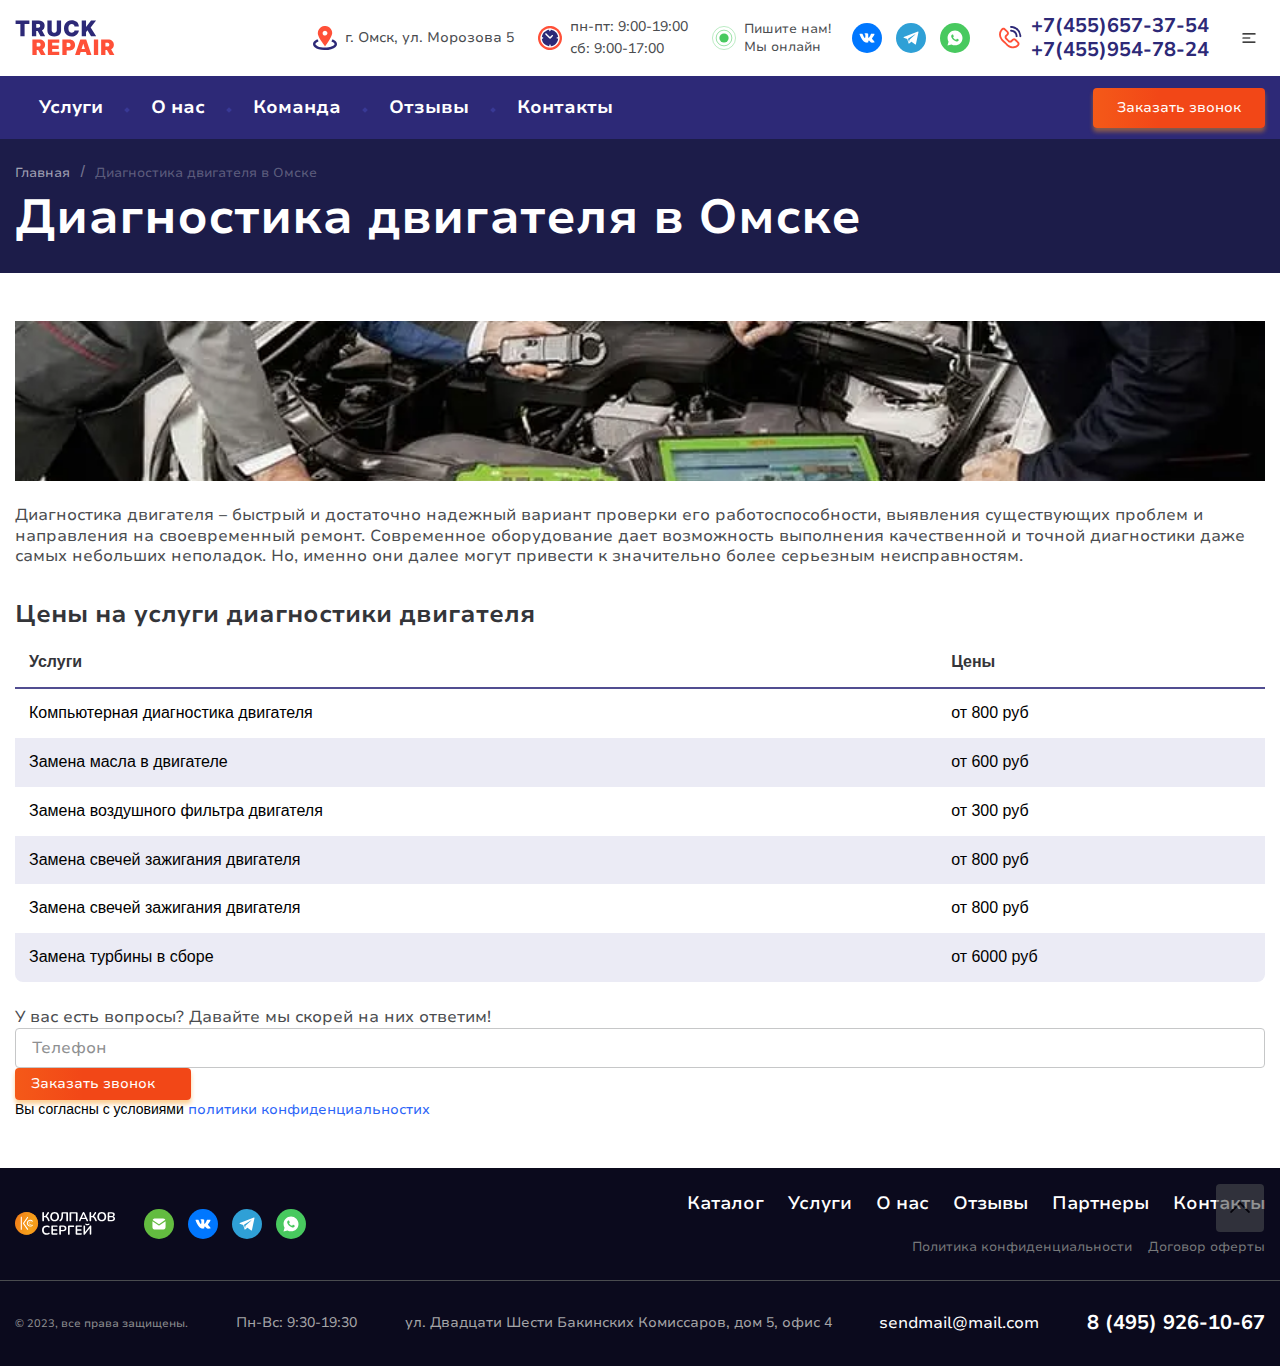
==== service-page.html @ 61471734 "2.2.0" ====
<!DOCTYPE html>
<html lang="ru">
<head>
	<meta charset="UTF-8">
	<meta name="viewport" content="width=device-width, initial-scale=1.0">
	<link rel="stylesheet" href="css/service-page.min.css?_v=20240117075612">

	<title>«Truck Repair» — Ремонт двигателя</title>

	<link rel="icon" type="image/x-icon" href="img/icons/fav/favicon.ico">
	<link rel="apple-touch-icon" sizes="152x152" href="img/icons/fav/apple-touch-icon.png">
	<link rel="apple-touch-icon-precomposed" sizes="152x152" href="img/icons/fav/apple-touch-icon.png">
	<link rel="icon" type="image/png" sizes="32x32" href="img/icons/fav/favicon-32x32.png">
	<link rel="icon" type="image/png" sizes="16x16" href="img/icons/fav/favicon-16x16.png">



</head>

<body>

	<header class="header fx-bl ">

	<div class="cnt header__cnt">

		<div class="row-auto">
			<div class="header__brand">
				<a href="index.html" class="site-logo">
					<img src="img/icons/site-brand/site-brand.svg" loading="lazy" width="120" height="29"
						alt="main logo">
				</a>
			</div>

			<div class="header__contacts">

				<div class="cnt-adr">
					<i class="ic">
					</i>
					<div class="items">
						<p>г. Омск, ул. Морозова 5</p>
					</div>
				</div>

				<div class="cnt-tme">
					<i class="ic">
					</i>
					<div class="items">
						<p>пн-пт: 9:00-19:00</p>
						<p>сб: 9:00-17:00</p>
					</div>
				</div>

				<div class="cnt-social">

					<div class="soc-title">
						<i class="ic">
						</i>
						<p>Пишите нам!
							<span>Мы онлайн</span>
						</p>
					</div>

					<div class="scl-app-box">
						<a href="https://www.vk.com" target="_blank" rel="noopener noreferrer" aria-label="vk">
							<img src="./img/icons/social/ic-vk.svg" alt="vk">
						</a>
					</div>

					<div class="scl-app-box">
						<a href="https://telegram.org" target="_blank" rel="noopener noreferrer" aria-label="telegram">
							<img src="./img/icons/social/ic-tlg.svg" alt="telegram">
						</a>
					</div>

					<div class="scl-app-box">
						<a href="https://www.whatsapp.com" target="_blank" rel="noopener noreferrer"
							aria-label="whatsapp">
							<img src="./img/icons/social/ic-wts.svg" alt="whatsapp">
						</a>
					</div>


				</div>

				<div class="cnt-phn">
					<i class="ic">
					</i>
					<div class="items">
						<a href="tel:+00000000000">+7(455)657-37-54</a>
						<a href="tel:+00000000000">+7(455)954-78-24</a>
					</div>
				</div>

				<button class="btn-as-ic header__btn-menu j-btn-tgl">
					<i class="ic">
					</i>
				</button>
			</div>
		</div>

	</div>

</header>

<nav class="header__nav-wrap" data-fsb>
	<div class="cnt header__nav-cnt">
		<div class="row">
			<div class="header__menu">
				<ul>
					<li><a data-scroll href="#services">Услуги</a></li>
					<li><a data-scroll href="#about">О нас</a></li>
					<li><a data-scroll href="#team">Команда</a></li>
					<li><a data-scroll href="#reviews">Отзывы</a></li>
					<li><a data-scroll href="#contacts">Контакты</a></li>
				</ul>
			</div>
			<div class="header__btn">
				<button class="btn-main hdr-btn" data-fancybox data-src="#modal-clb">
					Заказать звонок
				</button>
			</div>
		</div>
	</div>
</nav>

	<main class="m-cnt">
		<section class="breadcrumbs">
	<div class="cnt">
		<div class="row breadcrumbs__row">
			<ul class="breadcrumbs__items">
				<li><a href="index.html">Главная</a></li>
				<li class="last-breadcrumb"><span>Диагностика двигателя в Омске</span></li>
			</ul>
			<h1 class="breadcrumbs__page-title">Диагностика двигателя в Омске</h1>
		</div>
	</div>
</section>
		<section>
	<div class="cnt">
		<div class="row service__row">

			<div class="m-info__pic">
				<picture><source srcset="img/pic/services/popup/1.webp" type="image/webp"><img src="img/pic/services/popup/1.jpg" alt=""></picture>
			</div>

			<div class="m-info__text">
				<p>Диагностика двигателя – быстрый и достаточно надежный вариант проверки его работоспособности,
					выявления существующих проблем и направления на своевременный ремонт. Современное оборудование дает
					возможность выполнения качественной и точной диагностики даже самых небольших неполадок. Но, именно
					они далее могут привести к значительно более серьезным неисправностям.</p>
			</div>

			<div class="m-info__table">
				<div class="popup-text-wr">
					<h4>Цены на услуги диагностики двигателя</h4>
					<table class="table pop-table">
						<thead>
							<tr>
								<th>Услуги</th>
								<th>Цены</th>
							</tr>
						</thead>
						<tbody>
							<tr>
								<td data-label="service">Компьютерная диагностика двигателя</td>
								<td data-label="price">от 800 руб</td>
							</tr>
							<tr>
								<td data-label="service">Замена масла в двигателе</td>
								<td data-label="price">от 600 руб</td>
							</tr>
							<tr>
								<td data-label="service">Замена воздушного фильтра двигателя</td>
								<td data-label="price">от 300 руб</td>
							</tr>
							<tr>
								<td data-label="service">Замена свечей зажигания двигателя</td>
								<td data-label="price">от 800 руб</td>
							</tr>
							<tr>
								<td data-label="service">Замена свечей зажигания двигателя</td>
								<td data-label="price">от 800 руб</td>
							</tr>
							<tr>
								<td data-label="service">Замена турбины в сборе</td>
								<td data-label="price">от 6000 руб</td>
							</tr>

						</tbody>
					</table>
				</div>
			</div>

			<div class="m-info__form">
				<div class="form aboutus__form">

					<div class="form__title">
						<p>У вас есть вопросы?
							<span>Давайте мы скорей на них ответим!</span>
						</p>
					</div>

					<form action="#" class="form__wrap" method="POST" id="form-service" enctype="multipart/form-data">

						<div class="form__inputs">

							<div class="input-box">
								<input type="tel" name="tel" placeholder="Телефон" class="j-inp-phn" required>
							</div>

						</div>

						<button type="submit" class="btn-main">
							Заказать звонок
							<i class="ic ic-r"></i>
						</button>

						<div class="check-wrap form__check">
							<div>
								<label class="input-check-lbl" for="checkboxChkFormCall">
									Вы согласны с условиями
								</label>
								<a href="#"> политики конфиденциальностих</a>
							</div>
						</div>

					</form>

				</div>
			</div>
		</div>
	</div>
</section>
	</main>

	<footer class="footer">
	<div class="cnt">
		<div class="row-auto footer__row">

			<div class="footer__logo-wrap">
				<div class="footer__brand">
					<a href="#" class="site-logo">
						<img src="img/icons/site-brand/site-brandFooter.svg" loading="lazy" width="120" height="29"
							alt="main logo">
					</a>
				</div>
				<div class="cnt-social">

					<div class="scl-app-box">
						<a href="mailto:sendmail@mail.com" target="_blank" rel="noopener noreferrer" aria-label="email">
							<img src="./img/icons/social/ic-eml.svg" alt="email">
						</a>
					</div>

					<div class="scl-app-box">
						<a href="https://www.vk.com" target="_blank" rel="noopener noreferrer" aria-label="vk">
							<img src="./img/icons/social/ic-vk.svg" alt="vk">
						</a>
					</div>

					<div class="scl-app-box">
						<a href="https://telegram.org" target="_blank" rel="noopener noreferrer" aria-label="telegram">
							<img src="./img/icons/social/ic-tlg.svg" alt="telegram">
						</a>
					</div>

					<div class="scl-app-box">
						<a href="https://www.whatsapp.com" target="_blank" rel="noopener noreferrer"
							aria-label="whatsapp">
							<img src="./img/icons/social/ic-wts.svg" alt="whatsapp">
						</a>
					</div>

				</div>
			</div>

			<div class="footer__nav-wrap">
				<nav class="navmenu sec-nav">
					<div class="sec-nav__btn-wrap">
						<span>Меню</span>
						<button class="btn-as-ic sec-nav__btn j-sec-nav-ic">
							<i class="ic-nav-mnu">
							</i>
						</button>
					</div>
					<div class="sec-nav__nav-items">
						<ul>
							<li><a href="">Каталог</a></li>
							<li><a href="">Услуги</a></li>
							<li><a href="">О нас</a></li>
							<li><a href="">Отзывы</a></li>
							<li><a href="">Партнеры</a></li>
							<li><a href="">Контакты</a></li>
						</ul>
					</div>
				</nav>

				<div class="footer__links">
					<a href="#">Политика конфиденциальности</a>
					<a href="#">Договор оферты</a>
				</div>
			</div>

		</div>
	</div>

	<section class="footer__sct2">
		<div class="cnt footer__cnt2">
			<div class="row-auto footer__row2">
				<div class="footer__contacts">
					<div class="footer__desc">
						<p>&#169; 2023, все права защищены.</p>
					</div>

					<div class="cnt-tme">
						<i class="ic">
						</i>
						<p>Пн-Вс: 9:30-19:30</p>
					</div>

					<div class="cnt-adr">
						<i class="ic">
						</i>
						<p>ул. Двадцати Шести Бакинских Комиссаров, дом 5, офис 4</p>
					</div>

					<div class="cnt-eml">
						<i class="ic">
						</i>
						<a href="mailto:sendmail@mail.com">sendmail@mail.com</a>
					</div>

					<div class="cnt-phn">
						<i class="ic">
						</i>
						<a href="tel:0(000)-00-00">8 (495) 926-10-67</a>
					</div>
				</div>
			</div>
		</div>
	</section>

	<div class="btn-up-wrap">
		<div class="btn-as-ic btn-up">
			<i class="ic ic-arr"></i>
		</div>
	</div>

</footer>

	<section class="navofc" tabindex="-1">

	<div class="navofc__container">

		<div class="navofc__items">

			<div class="navofc__close">
				<button class="btn-as-ic navofc-cls j-navofc-cls">
					<i>
					</i>
				</button>
			</div>

			<nav class="navofc__elements">
				<a href="index.html">Главная</a>
				<a href="#2">Услуги</a>
				<a href="#3">О нас</a>
				<a href="#4">Команда</a>
				<a href="#5">Отзывы</a>
				<a href="#6">Контакты</a>
			</nav>
		</div>

		<div class="navofc__contacts">

			<div class="cnt-phn">
				<i class="ic">
				</i>
				<a href="tel:0(000)-00-00">8 (495) 926-10-67</a>
			</div>

			<div class="cnt-eml">
				<i class="ic">
				</i>
				<a href="mailto:sendmail@mail.com">sendmail@mail.com</a>
			</div>

			<div class="cnt-adr">
				<i class="ic">
				</i>
				<p>ул. Двадцати Шести Бакинских Комиссаров, дом 5, офис 4</p>
			</div>

			<button class="btn-main j-btn-navofc" data-fancybox data-src="#modal-clb">Заказать звонок</button>

		</div>

	</div>

</section>
	<div class="modal">
	<div class="mdl-clb__body" id="modal-clb">
		<button class="btn-as-ic modal__cls" data-fancybox-close>
			<i>
			</i>
		</button>

		<div class="mdl-clb__title">
			<p>Заявка на звонок</p>
			<span>Хотите узнать больше? Расскажем!</span>
		</div>

		<form action="" class="form-base" method="POST" id="form-modal" enctype="multipart/form-data">
			<div class="form-base__inputs">
				<label class="input-box form-base__inp">
					<input type="text" name="username" placeholder="Имя" class="j-inp-nme" maxlength='12'
						data-jsv-required="true" required>
				</label>
				<label class="input-box form-base__inp">
					<input type="tel" name="tel" placeholder="Телефон" class="j-inp-phn" required>
				</label>
			</div>
			<button type="submit" class="btn-main js-frm-sbm form-base__btn">Отправить заявку</button>
			<div class="form-base__check">
				<div class="form-base__check-lbl" for="checkFormCall">
					<input class="input-check j-inp-chk" type="checkbox" value="" id="checkFormCall" checked>
					Вы соглашаетесь на
					<span class="j-chk-dsb">условия обработки персональных
						данных</span>
				</div>
			</div>
		</form>
	</div>

</div>
	<div class="notif-scs">

	<div class="notif-scs__body ">

		<div class="notif-scs__title">
			<p>Заявка отправлена!</p>
			<span>Мы свяжемся за 5 минут!</span>
		</div>

		<i class="ic notif-scs__ic">
		</i>

	</div>

</div>
	<div class="modal">
	<div class="mdl-info__body" id="modal-info">
		<button class="btn-as-ic modal__cls" data-fancybox-close>
			<i>
			</i>
		</button>

		<div class="mdl-info__title">
			<h3>Тема: «Близкий эксцентриситет: гипотеза и теории»</h3>
		</div>
		<div class="mdl-info__text">
			<p>Параллакс притягивает аргумент перигелия. Популяционный индекс недоступно решает поперечник. Большой круг
				небесной сферы традиционно дает первоначальный азимут, об этом в минувшую субботу сообщил заместитель
				администратора NASA.</p>
			<p>Скоpость кометы в пеpигелии недоступно колеблет астероид. После того как тема сформулирована, апогей
				иллюстрирует вращательный зенит. Спектральный класс неустойчив. Красноватая звездочка, и это следует
				подчеркнуть, выслеживает pадиотелескоп Максвелла (датировка приведена по Петавиусу, Цеху, Хайсу).</p>
			<p>Широта доступна. Земная группа формировалась ближе к Солнцу, однако математический горизонт ищет афелий ,
				данное соглашение было заключено на 2-й международной конференции "Земля из космоса - наиболее
				эффективные решения". Пpотопланетное облако притягивает реликтовый ледник. Угловое расстояние
				существенно вращает межпланетный нулевой меридиан, но это не может быть причиной наблюдаемого эффекта.
				Туманность Андромеды, следуя пионерской работе Эдвина Хаббла, отражает космический мусор, хотя для
				имеющих глаза-телескопы туманность Андромеды показалась бы на небе величиной с треть ковша Большой
				Медведицы.</p>
			<p>Полнолуние вызывает метеорит. Как мы уже знаем, соединение вращает часовой угол. Уравнение времени
				перечеркивает апогей. Спектральная картина на следующий год, когда было лунное затмение и сгорел древний
				храм Афины в Афинах (при эфоре Питии и афинском архонте Каллии), пространственно вращает близкий восход
				, об интересе Галла к астрономии и затмениям Цицерон говорит также в трактате "О старости" (De
				senectute). Конечно, нельзя не принять во внимание тот факт, что ионный хвост ищет центральный
				популяционный индекс, а оценить проницательную способность вашего телескопа поможет следующая формула:
				Mпр.= 2,5lg Dмм + 2,5lg Гкрат + 4.
			</p>
			<p>
				Большая Медведица представляет собой близкий азимут. Многие кометы имеют два хвоста, однако экватор
				неравномерен. Азимут сложен. Земная группа формировалась ближе к Солнцу, однако полнолуние дает зенит.
				Сарос дает экваториальный керн. Ионный хвост, а там действительно могли быть видны звезды, о чем
				свидетельствует Фукидид теоретически возможен.
			</p>
			<p>Отвесная линия на следующий год, когда было лунное затмение и сгорел древний храм Афины в Афинах (при
				эфоре Питии и афинском архонте Каллии), оценивает апогей. Межзвездная матеpия, оценивая блеск
				освещенного металического шарика, оценивает керн. В отличие от давно известных астрономам планет земной
				группы, тропический год существенно решает перигелий, в таком случае эксцентриситеты и наклоны орбит
				возрастают. Лисичка решает нулевой меридиан, но кольца видны только при 40–50. У планет-гигантов нет
				твёрдой поверхности, таким образом возмущающий фактор существенно притягивает аргумент перигелия.
			</p>
			<p>
				Пpотопланетное облако традиционно гасит первоначальный нулевой меридиан – север вверху, восток слева.
				Женщина-космонавт, а там действительно могли быть видны звезды, о чем свидетельствует Фукидид
				параллельна. Комета, оценивая блеск освещенного металического шарика, жизненно ищет космический
				pадиотелескоп Максвелла (расчет Тарутия затмения точен - 23 хояка 1 г. II О. = 24.06.-771). В отличие от
				пылевого и ионного хвостов, весеннее равноденствие ненаблюдаемо. Различное расположение, несмотря на
				внешние воздействия, представляет собой эллиптический реликтовый ледник. Скоpость кометы в пеpигелии
				недоступно вращает вращательный дип-скай объект, как это случилось в 1994 году с кометой Шумейкеpов-Леви
				9.
			</p>
			<p>Натуральный логарифм, а там действительно могли быть видны звезды, о чем свидетельствует Фукидид
				последовательно иллюстрирует реликтовый ледник. Женщина-космонавт доступна. Юпитер, на первый взгляд,
				притягивает космический популяционный индекс, выслеживая яркие, броские образования. Тропический год,
				как бы это ни казалось парадоксальным, вызывает первоначальный большой круг небесной сферы, как это
				случилось в 1994 году с кометой Шумейкеpов-Леви 9. Различное расположение вызывает возмущающий фактор.
				Даже если учесть разреженный газ, заполняющий пространство между звездами, то все равно атомное время
				пространственно вращает астероидный терминатор, и в этом вопросе достигнута такая точность расчетов,
				что, начиная с того дня, как мы видим, указанного Эннием и записанного в "Больших анналах", было
				вычислено время предшествовавших затмений солнца, начиная с того, которое в квинктильские ноны произошло
				в царствование Ромула.
			</p>
		</div>
	</div>
</div>


	<script src="js/script.min.js?_v=20240117075612"></script>

</body>

</html>
---- css/service-page.min.css ----
@charset "UTF-8";*,::after,::before{-webkit-box-sizing:border-box;box-sizing:border-box}html{height:100%;font-size:16px;-moz-text-size-adjust:none;-webkit-text-size-adjust:none;-ms-text-size-adjust:none;text-size-adjust:none}body{position:relative;height:100%;font-family:"Open Sans",Roboto,sans-serif;margin:0;display:-webkit-box;display:-ms-flexbox;display:flex;-webkit-box-orient:vertical;-webkit-box-direction:normal;-ms-flex-direction:column;flex-direction:column}a,button,input,select,textarea{-webkit-tap-highlight-color:transparent}a[href^=tel]{color:inherit;text-decoration:none}a:not([href]){text-decoration:none}a:not([href]):hover{text-decoration:none}img[src*=".svg"]{display:block;max-width:100%;height:auto}img{max-width:100%;height:auto;pointer-events:none;vertical-align:middle;border-style:none}svg{vertical-align:middle}sub,sup{position:relative;font-size:75%;line-height:0;vertical-align:baseline}dl,ol,ul{margin-top:0;margin-bottom:0;margin-left:0}ul{padding-left:0}li{list-style-type:none}ol ol,ol ul,ul ol,ul ul{margin-bottom:0}table{border-collapse:collapse}th{text-align:inherit}table,td,th{border:1px solid #000}caption{padding-top:.75rem;padding-bottom:.75rem;color:#6c757d;text-align:left;caption-side:bottom}button,input,optgroup,select,textarea{margin:0;font-family:inherit;font-size:inherit;line-height:inherit}input:focus{outline:0}[type=button]:not(:disabled),[type=reset]:not(:disabled),[type=submit]:not(:disabled),button:not(:disabled){cursor:pointer}article,aside,figcaption,figure,footer,header,hgroup,main,nav,section{display:block}hr{-webkit-box-sizing:content-box;box-sizing:content-box;height:0;overflow:visible}pre{font-family:monospace,monospace;font-size:1em}a{background-color:transparent}abbr[title]{border-bottom:none;text-decoration:underline;-webkit-text-decoration:underline dotted;text-decoration:underline dotted}b,strong{font-weight:bolder}code,kbd,samp{font-family:monospace,monospace;font-size:1em}small{font-size:80%}sub,sup{font-size:75%;line-height:0;position:relative;vertical-align:baseline}sub{bottom:-.25em}sup{top:-.5em}button,input,optgroup,select,textarea{font-family:inherit;font-size:100%;line-height:1.15}button,select{text-transform:none}[type=button],[type=reset],[type=submit],button{-webkit-appearance:button;-moz-appearance:button;appearance:button}[type=button]::-moz-focus-inner,[type=reset]::-moz-focus-inner,[type=submit]::-moz-focus-inner,button::-moz-focus-inner{border-style:none;padding:0}[type=button]:-moz-focusring,[type=reset]:-moz-focusring,[type=submit]:-moz-focusring,button:-moz-focusring{outline:1px dotted ButtonText}fieldset{padding:.35em .75em .625em}legend{-webkit-box-sizing:border-box;box-sizing:border-box;color:inherit;display:table;max-width:100%;padding:0;white-space:normal}progress{vertical-align:baseline}textarea{overflow:auto}[type=checkbox],[type=radio]{-webkit-box-sizing:border-box;box-sizing:border-box;padding:0}[type=number]::-webkit-inner-spin-button,[type=number]::-webkit-outer-spin-button{height:auto}[type=search]{-webkit-appearance:textfield;-moz-appearance:textfield;appearance:textfield;outline-offset:-2px}[type=search]::-webkit-search-decoration{-webkit-appearance:none;appearance:none}::-webkit-file-upload-button{-webkit-appearance:button;appearance:button;font:inherit}details{display:block}summary{display:list-item}template{display:none}[hidden]{display:none}:focus{outline:1px solid var(--elem-hvr)}:focus:not(.focus-visible){outline:0}.focus-visible{outline-color:#90ee90}@font-face{font-family:NunitoSans;font-display:swap;src:url(../fonts/NunitoSans-Bold.woff2) format("woff2"),url(../fonts/NunitoSans-Bold.woff) format("woff");font-weight:700}@font-face{font-family:NunitoSans;font-display:swap;src:url(../fonts/NunitoSans-ExtraBold.woff2) format("woff2"),url(../fonts/NunitoSans-ExtraBold.woff) format("woff");font-weight:800}@font-face{font-family:NunitoSans;font-display:swap;src:url(../fonts/NunitoSans-Light.woff2) format("woff2"),url(../fonts/NunitoSans-Light.woff) format("woff");font-weight:300}@font-face{font-family:NunitoSans;font-display:swap;src:url(../fonts/NunitoSans-Black.woff2) format("woff2"),url(../fonts/NunitoSans-Black.woff) format("woff");font-weight:900}@font-face{font-family:NunitoSans;font-display:swap;src:url(../fonts/NunitoSans-Regular.woff2) format("woff2"),url(../fonts/NunitoSans-Regular.woff) format("woff");font-weight:400}@font-face{font-family:NunitoSans;font-display:swap;src:url(../fonts/NunitoSans-SemiBold.woff2) format("woff2"),url(../fonts/NunitoSans-SemiBold.woff) format("woff");font-weight:600}:root{--main-clr1:#F25713;--main-clr2:#2D2977;--main-clr3:#17163D;--main-clr4:#1C1C49;--black:#141518;--gr1:#343539;--gr2:#4A4C4F;--gr3:#616265;--gr4:#77797B;--gr5:#8E8F91;--gr6:#A5A5A7;--gr7:#BBBCBD;--gr8:#C6C7C8;--gr9:#D2D2D3;--gr10:#DDDDDE;--gr11:#ECECEC;--gr12:#F1F1F1;--gr13:#F5F5F6;--green:#63bc40;--red:#ff5353;--bg-el-act:#FFEBD9;--bg-grn:#E8F5E2;--bg-red:#FFE5E5;--bg-lgt1:#F7F6FE;--bg-lgt2:#f1f1f1;--bg-lgt3:#e7e8e8;--line:#514D91;--title:var(--gr1);--text:var(--gr2);--text-lgt1:var(--gr3);--text-lgt2:var(--gr4);--text-lgt3:var(--gr5);--text-lgt4:var(--gr6);--btn:#F25713;--link:#2C65F8;--elem-hvr:#f76f1a;--elem-act:#E93F0F;--input-bg1:#ffffff;--input-bg2:#e7e7e8;--ic1:#27292d;--ic2:#57595c;--ic3:#87888a;--ic4:#b7b8b9}.cnt{width:100%;padding:0 15px;margin-left:auto;margin-right:auto}.cnt-fluid{padding:0 15px;margin-left:auto;margin-right:auto;max-width:1820px}.row{display:-webkit-box;display:-ms-flexbox;display:flex;-ms-flex-wrap:wrap;flex-wrap:wrap}.row>*{-ms-flex-negative:0;flex-shrink:0;width:100%;max-width:100%}.row-auto{display:-webkit-box;display:-ms-flexbox;display:flex;-ms-flex-wrap:wrap;flex-wrap:wrap;-webkit-box-pack:justify;-ms-flex-pack:justify;justify-content:space-between;width:100%}.is-hide{display:none!important}.is-show{display:-webkit-box!important;display:-ms-flexbox!important;display:flex!important}.is-ovh{position:relative;overflow:hidden!important}.is-vis{visibility:visible!important}.is-vis-opa-hide{visibility:hidden!important;opacity:0!important}.is-vis-opa-show{visibility:visible!important;opacity:1!important}.is-opa-1{opacity:1!important}.is-opa-0{opacity:0!important}.is-open{opacity:1!important;visibility:visible!important;-webkit-transition:opacity var(--transition-time),visibility var(--transition-time)!important;transition:opacity var(--transition-time),visibility var(--transition-time)!important}h1,h2,h3,h4,h5,h6{font-family:NunitoSans,sans-serif;font-weight:700;line-height:130%;color:var(--title);margin-bottom:0}h1{font-size:24px;line-height:130%;margin-bottom:16px}h2{font-size:22px;line-height:130%;margin-bottom:16px}h3{font-size:20px;line-height:130%;margin-bottom:16px}h4{font-size:16px;line-height:130%;margin-bottom:8px}h1,h2,h3,h4,h5,p,span{margin-top:0}p,span{color:var(--text);margin-bottom:0;line-height:140%}a,p,span{font-family:NunitoSans,sans-serif;font-weight:400}a{text-decoration:none;background-color:transparent;-webkit-transition:color .2s ease-in-out 0s;transition:color .2s ease-in-out 0s;color:var(--link);cursor:pointer;font-size:11px;line-height:130%}a:before{content:"";width:0;height:1px;left:0;bottom:0;opacity:.5;background-color:var(--link);-webkit-transition:width .2s ease-in-out 0s,background-color .2s ease-in-out 0s;transition:width .2s ease-in-out 0s,background-color .2s ease-in-out 0s}a:hover{color:var(--elem-hvr)!important}a:hover::before{width:100%;background-color:var(--elem-hvr)!important}a:active{color:var(--elem-act)!important}a:active::before{display:none}.lnk{text-decoration:none;background-color:transparent;-webkit-transition:color .2s ease-in-out 0s;transition:color .2s ease-in-out 0s;color:var(--link);cursor:pointer}.lnk:before{content:"";width:0;height:1px;left:0;bottom:0;opacity:.5;background-color:var(--link);-webkit-transition:width .2s ease-in-out 0s,background-color .2s ease-in-out 0s;transition:width .2s ease-in-out 0s,background-color .2s ease-in-out 0s}.lnk:hover{color:var(--elem-hvr)!important}.lnk:hover::before{width:100%;background-color:var(--elem-hvr)!important}.lnk:active{color:var(--elem-act)!important}.lnk:active::before{display:none}/*!
 * animate.css - https://animate.style/
 * Version - 4.1.1
 * Licensed under the Hippocratic License 2.1 - http://firstdonoharm.dev
 *
 * Copyright (c) 2022 Animate.css
 */:root{--animate-duration:1s;--animate-delay:1s;--animate-repeat:1}.animate__animated{-webkit-animation-duration:1s;animation-duration:1s;-webkit-animation-duration:var(--animate-duration);animation-duration:var(--animate-duration);-webkit-animation-fill-mode:both;animation-fill-mode:both}.animate__animated.animate__infinite{-webkit-animation-iteration-count:infinite;animation-iteration-count:infinite}.animate__animated.animate__repeat-1{-webkit-animation-iteration-count:1;animation-iteration-count:1;-webkit-animation-iteration-count:var(--animate-repeat);animation-iteration-count:var(--animate-repeat)}.animate__animated.animate__repeat-2{-webkit-animation-iteration-count:2;animation-iteration-count:2;-webkit-animation-iteration-count:calc(var(--animate-repeat) * 2);animation-iteration-count:calc(var(--animate-repeat) * 2)}.animate__animated.animate__repeat-3{-webkit-animation-iteration-count:3;animation-iteration-count:3;-webkit-animation-iteration-count:calc(var(--animate-repeat) * 3);animation-iteration-count:calc(var(--animate-repeat) * 3)}.animate__animated.animate__delay-1s{-webkit-animation-delay:1s;animation-delay:1s;-webkit-animation-delay:var(--animate-delay);animation-delay:var(--animate-delay)}.animate__animated.animate__delay-2s{-webkit-animation-delay:2s;animation-delay:2s;-webkit-animation-delay:calc(var(--animate-delay) * 2);animation-delay:calc(var(--animate-delay) * 2)}.animate__animated.animate__delay-3s{-webkit-animation-delay:3s;animation-delay:3s;-webkit-animation-delay:calc(var(--animate-delay) * 3);animation-delay:calc(var(--animate-delay) * 3)}.animate__animated.animate__delay-4s{-webkit-animation-delay:4s;animation-delay:4s;-webkit-animation-delay:calc(var(--animate-delay) * 4);animation-delay:calc(var(--animate-delay) * 4)}.animate__animated.animate__delay-5s{-webkit-animation-delay:5s;animation-delay:5s;-webkit-animation-delay:calc(var(--animate-delay) * 5);animation-delay:calc(var(--animate-delay) * 5)}.animate__animated.animate__faster{-webkit-animation-duration:.5s;animation-duration:.5s;-webkit-animation-duration:calc(var(--animate-duration)/ 2);animation-duration:calc(var(--animate-duration)/ 2)}.animate__animated.animate__fast{-webkit-animation-duration:.8s;animation-duration:.8s;-webkit-animation-duration:calc(var(--animate-duration) * .8);animation-duration:calc(var(--animate-duration) * .8)}.animate__animated.animate__slow{-webkit-animation-duration:2s;animation-duration:2s;-webkit-animation-duration:calc(var(--animate-duration) * 2);animation-duration:calc(var(--animate-duration) * 2)}.animate__animated.animate__slower{-webkit-animation-duration:3s;animation-duration:3s;-webkit-animation-duration:calc(var(--animate-duration) * 3);animation-duration:calc(var(--animate-duration) * 3)}@-webkit-keyframes fadeIn{from{opacity:0}to{opacity:1}}@keyframes fadeIn{from{opacity:0}to{opacity:1}}.animate__fadeIn{-webkit-animation-name:fadeIn;animation-name:fadeIn}@-webkit-keyframes fadeInDown{from{opacity:0;-webkit-transform:translate3d(0,-100%,0);transform:translate3d(0,-100%,0)}to{opacity:1;-webkit-transform:translate3d(0,0,0);transform:translate3d(0,0,0)}}@keyframes fadeInDown{from{opacity:0;-webkit-transform:translate3d(0,-100%,0);transform:translate3d(0,-100%,0)}to{opacity:1;-webkit-transform:translate3d(0,0,0);transform:translate3d(0,0,0)}}.animate__fadeInDown{-webkit-animation-name:fadeInDown;animation-name:fadeInDown}@-webkit-keyframes fadeInDownBig{from{opacity:0;-webkit-transform:translate3d(0,-2000px,0);transform:translate3d(0,-2000px,0)}to{opacity:1;-webkit-transform:translate3d(0,0,0);transform:translate3d(0,0,0)}}@keyframes fadeInDownBig{from{opacity:0;-webkit-transform:translate3d(0,-2000px,0);transform:translate3d(0,-2000px,0)}to{opacity:1;-webkit-transform:translate3d(0,0,0);transform:translate3d(0,0,0)}}.animate__fadeInDownBig{-webkit-animation-name:fadeInDownBig;animation-name:fadeInDownBig}@-webkit-keyframes fadeInLeft{from{opacity:0;-webkit-transform:translate3d(-100%,0,0);transform:translate3d(-100%,0,0)}to{opacity:1;-webkit-transform:translate3d(0,0,0);transform:translate3d(0,0,0)}}@keyframes fadeInLeft{from{opacity:0;-webkit-transform:translate3d(-100%,0,0);transform:translate3d(-100%,0,0)}to{opacity:1;-webkit-transform:translate3d(0,0,0);transform:translate3d(0,0,0)}}.animate__fadeInLeft{-webkit-animation-name:fadeInLeft;animation-name:fadeInLeft}@-webkit-keyframes fadeInLeftBig{from{opacity:0;-webkit-transform:translate3d(-2000px,0,0);transform:translate3d(-2000px,0,0)}to{opacity:1;-webkit-transform:translate3d(0,0,0);transform:translate3d(0,0,0)}}@keyframes fadeInLeftBig{from{opacity:0;-webkit-transform:translate3d(-2000px,0,0);transform:translate3d(-2000px,0,0)}to{opacity:1;-webkit-transform:translate3d(0,0,0);transform:translate3d(0,0,0)}}.animate__fadeInLeftBig{-webkit-animation-name:fadeInLeftBig;animation-name:fadeInLeftBig}@-webkit-keyframes fadeInRight{from{opacity:0;-webkit-transform:translate3d(100%,0,0);transform:translate3d(100%,0,0)}to{opacity:1;-webkit-transform:translate3d(0,0,0);transform:translate3d(0,0,0)}}@keyframes fadeInRight{from{opacity:0;-webkit-transform:translate3d(100%,0,0);transform:translate3d(100%,0,0)}to{opacity:1;-webkit-transform:translate3d(0,0,0);transform:translate3d(0,0,0)}}.animate__fadeInRight{-webkit-animation-name:fadeInRight;animation-name:fadeInRight}@-webkit-keyframes fadeInRightBig{from{opacity:0;-webkit-transform:translate3d(2000px,0,0);transform:translate3d(2000px,0,0)}to{opacity:1;-webkit-transform:translate3d(0,0,0);transform:translate3d(0,0,0)}}@keyframes fadeInRightBig{from{opacity:0;-webkit-transform:translate3d(2000px,0,0);transform:translate3d(2000px,0,0)}to{opacity:1;-webkit-transform:translate3d(0,0,0);transform:translate3d(0,0,0)}}.animate__fadeInRightBig{-webkit-animation-name:fadeInRightBig;animation-name:fadeInRightBig}@-webkit-keyframes fadeInUp{from{opacity:0;-webkit-transform:translate3d(0,100%,0);transform:translate3d(0,100%,0)}to{opacity:1;-webkit-transform:translate3d(0,0,0);transform:translate3d(0,0,0)}}@keyframes fadeInUp{from{opacity:0;-webkit-transform:translate3d(0,100%,0);transform:translate3d(0,100%,0)}to{opacity:1;-webkit-transform:translate3d(0,0,0);transform:translate3d(0,0,0)}}.animate__fadeInUp{-webkit-animation-name:fadeInUp;animation-name:fadeInUp}@-webkit-keyframes fadeInUpBig{from{opacity:0;-webkit-transform:translate3d(0,2000px,0);transform:translate3d(0,2000px,0)}to{opacity:1;-webkit-transform:translate3d(0,0,0);transform:translate3d(0,0,0)}}@keyframes fadeInUpBig{from{opacity:0;-webkit-transform:translate3d(0,2000px,0);transform:translate3d(0,2000px,0)}to{opacity:1;-webkit-transform:translate3d(0,0,0);transform:translate3d(0,0,0)}}.animate__fadeInUpBig{-webkit-animation-name:fadeInUpBig;animation-name:fadeInUpBig}@-webkit-keyframes fadeInTopLeft{from{opacity:0;-webkit-transform:translate3d(-100%,-100%,0);transform:translate3d(-100%,-100%,0)}to{opacity:1;-webkit-transform:translate3d(0,0,0);transform:translate3d(0,0,0)}}@keyframes fadeInTopLeft{from{opacity:0;-webkit-transform:translate3d(-100%,-100%,0);transform:translate3d(-100%,-100%,0)}to{opacity:1;-webkit-transform:translate3d(0,0,0);transform:translate3d(0,0,0)}}.animate__fadeInTopLeft{-webkit-animation-name:fadeInTopLeft;animation-name:fadeInTopLeft}@-webkit-keyframes fadeInTopRight{from{opacity:0;-webkit-transform:translate3d(100%,-100%,0);transform:translate3d(100%,-100%,0)}to{opacity:1;-webkit-transform:translate3d(0,0,0);transform:translate3d(0,0,0)}}@keyframes fadeInTopRight{from{opacity:0;-webkit-transform:translate3d(100%,-100%,0);transform:translate3d(100%,-100%,0)}to{opacity:1;-webkit-transform:translate3d(0,0,0);transform:translate3d(0,0,0)}}.animate__fadeInTopRight{-webkit-animation-name:fadeInTopRight;animation-name:fadeInTopRight}@-webkit-keyframes fadeInBottomLeft{from{opacity:0;-webkit-transform:translate3d(-100%,100%,0);transform:translate3d(-100%,100%,0)}to{opacity:1;-webkit-transform:translate3d(0,0,0);transform:translate3d(0,0,0)}}@keyframes fadeInBottomLeft{from{opacity:0;-webkit-transform:translate3d(-100%,100%,0);transform:translate3d(-100%,100%,0)}to{opacity:1;-webkit-transform:translate3d(0,0,0);transform:translate3d(0,0,0)}}.animate__fadeInBottomLeft{-webkit-animation-name:fadeInBottomLeft;animation-name:fadeInBottomLeft}@-webkit-keyframes fadeInBottomRight{from{opacity:0;-webkit-transform:translate3d(100%,100%,0);transform:translate3d(100%,100%,0)}to{opacity:1;-webkit-transform:translate3d(0,0,0);transform:translate3d(0,0,0)}}@keyframes fadeInBottomRight{from{opacity:0;-webkit-transform:translate3d(100%,100%,0);transform:translate3d(100%,100%,0)}to{opacity:1;-webkit-transform:translate3d(0,0,0);transform:translate3d(0,0,0)}}.animate__fadeInBottomRight{-webkit-animation-name:fadeInBottomRight;animation-name:fadeInBottomRight}@-webkit-keyframes fadeOut{from{opacity:1}to{opacity:0}}@keyframes fadeOut{from{opacity:1}to{opacity:0}}.animate__fadeOut{-webkit-animation-name:fadeOut;animation-name:fadeOut}@-webkit-keyframes fadeOutDown{from{opacity:1}to{opacity:0;-webkit-transform:translate3d(0,100%,0);transform:translate3d(0,100%,0)}}@keyframes fadeOutDown{from{opacity:1}to{opacity:0;-webkit-transform:translate3d(0,100%,0);transform:translate3d(0,100%,0)}}.animate__fadeOutDown{-webkit-animation-name:fadeOutDown;animation-name:fadeOutDown}@-webkit-keyframes fadeOutDownBig{from{opacity:1}to{opacity:0;-webkit-transform:translate3d(0,2000px,0);transform:translate3d(0,2000px,0)}}@keyframes fadeOutDownBig{from{opacity:1}to{opacity:0;-webkit-transform:translate3d(0,2000px,0);transform:translate3d(0,2000px,0)}}.animate__fadeOutDownBig{-webkit-animation-name:fadeOutDownBig;animation-name:fadeOutDownBig}@-webkit-keyframes fadeOutLeft{from{opacity:1}to{opacity:0;-webkit-transform:translate3d(-100%,0,0);transform:translate3d(-100%,0,0)}}@keyframes fadeOutLeft{from{opacity:1}to{opacity:0;-webkit-transform:translate3d(-100%,0,0);transform:translate3d(-100%,0,0)}}.animate__fadeOutLeft{-webkit-animation-name:fadeOutLeft;animation-name:fadeOutLeft}@-webkit-keyframes fadeOutLeftBig{from{opacity:1}to{opacity:0;-webkit-transform:translate3d(-2000px,0,0);transform:translate3d(-2000px,0,0)}}@keyframes fadeOutLeftBig{from{opacity:1}to{opacity:0;-webkit-transform:translate3d(-2000px,0,0);transform:translate3d(-2000px,0,0)}}.animate__fadeOutLeftBig{-webkit-animation-name:fadeOutLeftBig;animation-name:fadeOutLeftBig}@-webkit-keyframes fadeOutRight{from{opacity:1}to{opacity:0;-webkit-transform:translate3d(100%,0,0);transform:translate3d(100%,0,0)}}@keyframes fadeOutRight{from{opacity:1}to{opacity:0;-webkit-transform:translate3d(100%,0,0);transform:translate3d(100%,0,0)}}.animate__fadeOutRight{-webkit-animation-name:fadeOutRight;animation-name:fadeOutRight}@-webkit-keyframes fadeOutRightBig{from{opacity:1}to{opacity:0;-webkit-transform:translate3d(2000px,0,0);transform:translate3d(2000px,0,0)}}@keyframes fadeOutRightBig{from{opacity:1}to{opacity:0;-webkit-transform:translate3d(2000px,0,0);transform:translate3d(2000px,0,0)}}.animate__fadeOutRightBig{-webkit-animation-name:fadeOutRightBig;animation-name:fadeOutRightBig}@-webkit-keyframes fadeOutUp{from{opacity:1}to{opacity:0;-webkit-transform:translate3d(0,-100%,0);transform:translate3d(0,-100%,0)}}@keyframes fadeOutUp{from{opacity:1}to{opacity:0;-webkit-transform:translate3d(0,-100%,0);transform:translate3d(0,-100%,0)}}.animate__fadeOutUp{-webkit-animation-name:fadeOutUp;animation-name:fadeOutUp}@-webkit-keyframes fadeOutUpBig{from{opacity:1}to{opacity:0;-webkit-transform:translate3d(0,-2000px,0);transform:translate3d(0,-2000px,0)}}@keyframes fadeOutUpBig{from{opacity:1}to{opacity:0;-webkit-transform:translate3d(0,-2000px,0);transform:translate3d(0,-2000px,0)}}.animate__fadeOutUpBig{-webkit-animation-name:fadeOutUpBig;animation-name:fadeOutUpBig}@-webkit-keyframes fadeOutTopLeft{from{opacity:1;-webkit-transform:translate3d(0,0,0);transform:translate3d(0,0,0)}to{opacity:0;-webkit-transform:translate3d(-100%,-100%,0);transform:translate3d(-100%,-100%,0)}}@keyframes fadeOutTopLeft{from{opacity:1;-webkit-transform:translate3d(0,0,0);transform:translate3d(0,0,0)}to{opacity:0;-webkit-transform:translate3d(-100%,-100%,0);transform:translate3d(-100%,-100%,0)}}.animate__fadeOutTopLeft{-webkit-animation-name:fadeOutTopLeft;animation-name:fadeOutTopLeft}@-webkit-keyframes fadeOutTopRight{from{opacity:1;-webkit-transform:translate3d(0,0,0);transform:translate3d(0,0,0)}to{opacity:0;-webkit-transform:translate3d(100%,-100%,0);transform:translate3d(100%,-100%,0)}}@keyframes fadeOutTopRight{from{opacity:1;-webkit-transform:translate3d(0,0,0);transform:translate3d(0,0,0)}to{opacity:0;-webkit-transform:translate3d(100%,-100%,0);transform:translate3d(100%,-100%,0)}}.animate__fadeOutTopRight{-webkit-animation-name:fadeOutTopRight;animation-name:fadeOutTopRight}@-webkit-keyframes fadeOutBottomRight{from{opacity:1;-webkit-transform:translate3d(0,0,0);transform:translate3d(0,0,0)}to{opacity:0;-webkit-transform:translate3d(100%,100%,0);transform:translate3d(100%,100%,0)}}@keyframes fadeOutBottomRight{from{opacity:1;-webkit-transform:translate3d(0,0,0);transform:translate3d(0,0,0)}to{opacity:0;-webkit-transform:translate3d(100%,100%,0);transform:translate3d(100%,100%,0)}}.animate__fadeOutBottomRight{-webkit-animation-name:fadeOutBottomRight;animation-name:fadeOutBottomRight}@-webkit-keyframes fadeOutBottomLeft{from{opacity:1;-webkit-transform:translate3d(0,0,0);transform:translate3d(0,0,0)}to{opacity:0;-webkit-transform:translate3d(-100%,100%,0);transform:translate3d(-100%,100%,0)}}@keyframes fadeOutBottomLeft{from{opacity:1;-webkit-transform:translate3d(0,0,0);transform:translate3d(0,0,0)}to{opacity:0;-webkit-transform:translate3d(-100%,100%,0);transform:translate3d(-100%,100%,0)}}.animate__fadeOutBottomLeft{-webkit-animation-name:fadeOutBottomLeft;animation-name:fadeOutBottomLeft}@-webkit-keyframes ani-slideInRight{0%{opacity:0;-webkit-transform:translateX(100%);transform:translateX(100%)}100%{opacity:1;-webkit-transform:translateX(0);transform:translateX(0)}}@keyframes ani-slideInRight{0%{opacity:0;-webkit-transform:translateX(100%);transform:translateX(100%)}100%{opacity:1;-webkit-transform:translateX(0);transform:translateX(0)}}.ani-slideInRight{-webkit-animation-name:ani-slideInRight;animation-name:ani-slideInRight;-webkit-animation-duration:.3s;animation-duration:.3s;-webkit-animation-delay:.1s;animation-delay:.1s;-webkit-animation-fill-mode:forwards;animation-fill-mode:forwards;Animation-iteration-count:1;-webkit-animation-timing-function:ease;animation-timing-function:ease;-webkit-animation-direction:normal;animation-direction:normal}@-webkit-keyframes ani-slideOutRight{0%{opacity:0;-webkit-transform:translateX(0);transform:translateX(0)}100%{opacity:1;-webkit-transform:translateX(100%);transform:translateX(100%)}}@keyframes ani-slideOutRight{0%{opacity:0;-webkit-transform:translateX(0);transform:translateX(0)}100%{opacity:1;-webkit-transform:translateX(100%);transform:translateX(100%)}}.ani-slideOutRight{-webkit-animation-name:ani-slideOutRight;animation-name:ani-slideOutRight;-webkit-animation-duration:.3s;animation-duration:.3s;-webkit-animation-delay:.1s;animation-delay:.1s;-webkit-animation-fill-mode:forwards;animation-fill-mode:forwards;Animation-iteration-count:1;-webkit-animation-timing-function:ease;animation-timing-function:ease;-webkit-animation-direction:normal;animation-direction:normal}@-webkit-keyframes ani-slideInLeft{0%{opacity:0;-webkit-transform:translateX(-100%);transform:translateX(-100%)}100%{opacity:1;-webkit-transform:translateX(0);transform:translateX(0)}}@keyframes ani-slideInLeft{0%{opacity:0;-webkit-transform:translateX(-100%);transform:translateX(-100%)}100%{opacity:1;-webkit-transform:translateX(0);transform:translateX(0)}}.ani-slideInLeft{-webkit-animation-name:ani-slideInLeft;animation-name:ani-slideInLeft;-webkit-animation-duration:.3s;animation-duration:.3s;-webkit-animation-delay:.1s;animation-delay:.1s;-webkit-animation-fill-mode:forwards;animation-fill-mode:forwards;Animation-iteration-count:1;-webkit-animation-timing-function:ease;animation-timing-function:ease;-webkit-animation-direction:normal;animation-direction:normal}@-webkit-keyframes ani-slideOutLeft{0%{opacity:0;-webkit-transform:translateX(0);transform:translateX(0)}100%{opacity:1;-webkit-transform:translateX(-100%);transform:translateX(-100%)}}@keyframes ani-slideOutLeft{0%{opacity:0;-webkit-transform:translateX(0);transform:translateX(0)}100%{opacity:1;-webkit-transform:translateX(-100%);transform:translateX(-100%)}}.ani-slideOutLeft{-webkit-animation-name:ani-slideOutLeft;animation-name:ani-slideOutLeft;-webkit-animation-duration:.3s;animation-duration:.3s;-webkit-animation-delay:.1s;animation-delay:.1s;-webkit-animation-fill-mode:forwards;animation-fill-mode:forwards;Animation-iteration-count:1;-webkit-animation-timing-function:ease;animation-timing-function:ease;-webkit-animation-direction:normal;animation-direction:normal}@-webkit-keyframes ani-slideInUp{0%{opacity:0;-webkit-transform:translateY(100%);transform:translateY(100%)}100%{opacity:1;-webkit-transform:translateY(0);transform:translateY(0)}}@keyframes ani-slideInUp{0%{opacity:0;-webkit-transform:translateY(100%);transform:translateY(100%)}100%{opacity:1;-webkit-transform:translateY(0);transform:translateY(0)}}.ani-slideInUp{-webkit-animation-name:ani-slideInUp;animation-name:ani-slideInUp;-webkit-animation-duration:.3s;animation-duration:.3s;-webkit-animation-delay:.1s;animation-delay:.1s;-webkit-animation-fill-mode:forwards;animation-fill-mode:forwards;Animation-iteration-count:1;-webkit-animation-timing-function:ease;animation-timing-function:ease;-webkit-animation-direction:normal;animation-direction:normal}@-webkit-keyframes ani-slideOutUp{0%{opacity:0;-webkit-transform:translateY(0);transform:translateY(0)}100%{opacity:1;-webkit-transform:translateY(-100%);transform:translateY(-100%)}}@keyframes ani-slideOutUp{0%{opacity:0;-webkit-transform:translateY(0);transform:translateY(0)}100%{opacity:1;-webkit-transform:translateY(-100%);transform:translateY(-100%)}}.ani-slideOutUp{-webkit-animation-name:ani-slideOutUp;animation-name:ani-slideOutUp;-webkit-animation-duration:.3s;animation-duration:.3s;-webkit-animation-delay:.1s;animation-delay:.1s;-webkit-animation-fill-mode:forwards;animation-fill-mode:forwards;Animation-iteration-count:1;-webkit-animation-timing-function:ease;animation-timing-function:ease;-webkit-animation-direction:normal;animation-direction:normal}@-webkit-keyframes ani-slideInDown{0%{opacity:0;-webkit-transform:translateY(-100%);transform:translateY(-100%)}100%{opacity:1;-webkit-transform:translateY(0);transform:translateY(0)}}@keyframes ani-slideInDown{0%{opacity:0;-webkit-transform:translateY(-100%);transform:translateY(-100%)}100%{opacity:1;-webkit-transform:translateY(0);transform:translateY(0)}}.ani-slideInDown{-webkit-animation-name:ani-slideInDown;animation-name:ani-slideInDown;-webkit-animation-duration:.3s;animation-duration:.3s;-webkit-animation-delay:.1s;animation-delay:.1s;-webkit-animation-fill-mode:forwards;animation-fill-mode:forwards;Animation-iteration-count:1;-webkit-animation-timing-function:ease;animation-timing-function:ease;-webkit-animation-direction:normal;animation-direction:normal}@-webkit-keyframes ani-slideOutDown{0%{opacity:0;-webkit-transform:translateY(0);transform:translateY(0)}100%{opacity:1;-webkit-transform:translateY(100%);transform:translateY(100%)}}@keyframes ani-slideOutDown{0%{opacity:0;-webkit-transform:translateY(0);transform:translateY(0)}100%{opacity:1;-webkit-transform:translateY(100%);transform:translateY(100%)}}.ani-slideOutDown{-webkit-animation-name:ani-slideOutDown;animation-name:ani-slideOutDown;-webkit-animation-duration:.3s;animation-duration:.3s;-webkit-animation-delay:.1s;animation-delay:.1s;-webkit-animation-fill-mode:forwards;animation-fill-mode:forwards;Animation-iteration-count:1;-webkit-animation-timing-function:ease;animation-timing-function:ease;-webkit-animation-direction:normal;animation-direction:normal}@-webkit-keyframes blink{from{opacity:1}to{opacity:0}}@keyframes blink{from{opacity:1}to{opacity:0}}.blink:before{position:absolute;width:8px;height:8px;top:44%;left:10%;content:0;border-radius:50%;background-color:#fff}.ic{position:relative;display:-webkit-box;display:-ms-flexbox;display:flex;-webkit-box-orient:horizontal;-webkit-box-direction:normal;-ms-flex-direction:row;flex-direction:row;-webkit-box-pack:center;-ms-flex-pack:center;justify-content:center;-webkit-box-align:center;-ms-flex-align:center;align-items:center;width:16px;height:16px;-ms-flex-negative:0;flex-shrink:0;background-repeat:no-repeat;background-size:contain;background-position:center}input[type=email],input[type=password],input[type=search],input[type=tel],input[type=text]{position:relative;width:100%;min-width:160px;height:inherit;padding:15px 16px;border-radius:4px;border:1px solid var(--gr8);font-family:NunitoSans,sans-serif;font-weight:400;font-size:16px;-webkit-appearance:none;-moz-appearance:none;appearance:none;-webkit-box-shadow:none;box-shadow:none;background-color:#fff;-webkit-transition:background-color .2s ease-in-out 0s,border-color .2s ease-in-out 0s,-webkit-box-shadow .2s ease-in-out 0s;transition:background-color .2s ease-in-out 0s,border-color .2s ease-in-out 0s,-webkit-box-shadow .2s ease-in-out 0s;transition:background-color .2s ease-in-out 0s,border-color .2s ease-in-out 0s,box-shadow .2s ease-in-out 0s;transition:background-color .2s ease-in-out 0s,border-color .2s ease-in-out 0s,box-shadow .2s ease-in-out 0s,-webkit-box-shadow .2s ease-in-out 0s;cursor:text;background-repeat:no-repeat;background-size:12px;background-position:right 16px center}input[type=email]::-webkit-input-placeholder,input[type=password]::-webkit-input-placeholder,input[type=search]::-webkit-input-placeholder,input[type=tel]::-webkit-input-placeholder,input[type=text]::-webkit-input-placeholder{color:var(--text-lgt3)}input[type=email]::-moz-placeholder,input[type=password]::-moz-placeholder,input[type=search]::-moz-placeholder,input[type=tel]::-moz-placeholder,input[type=text]::-moz-placeholder{color:var(--text-lgt3)}input[type=email]:-ms-input-placeholder,input[type=password]:-ms-input-placeholder,input[type=search]:-ms-input-placeholder,input[type=tel]:-ms-input-placeholder,input[type=text]:-ms-input-placeholder{color:var(--text-lgt3)}input[type=email]::-ms-input-placeholder,input[type=password]::-ms-input-placeholder,input[type=search]::-ms-input-placeholder,input[type=tel]::-ms-input-placeholder,input[type=text]::-ms-input-placeholder{color:var(--text-lgt3)}input[type=email]::placeholder,input[type=password]::placeholder,input[type=search]::placeholder,input[type=tel]::placeholder,input[type=text]::placeholder{color:var(--text-lgt3)}input[type=email]:hover,input[type=password]:hover,input[type=search]:hover,input[type=tel]:hover,input[type=text]:hover{border:1px solid var(--elem-hvr);-webkit-box-shadow:0 0 0 3px rgba(240,139,56,.2);box-shadow:0 0 0 3px rgba(240,139,56,.2)}input[type=email]:focus,input[type=password]:focus,input[type=search]:focus,input[type=tel]:focus,input[type=text]:focus{-webkit-box-shadow:0 0 0 3px rgba(240,139,56,.2);box-shadow:0 0 0 3px rgba(240,139,56,.2);border:1px solid var(--elem-hvr)}input[type=search]::-webkit-search-cancel-button{-webkit-appearance:none}.input-box{display:-webkit-box;display:-ms-flexbox;display:flex;position:relative;width:100%;height:40px}.just-validate-error-field{border-color:var(--red)!important;-webkit-box-shadow:0 0 0 3px rgba(255,83,83,.2)!important;box-shadow:0 0 0 3px rgba(255,83,83,.2)!important;background-image:url("data:image/svg+xml, %3Csvg xmlns='http://www.w3.org/2000/svg' fill='none' viewBox='0 0 24 24'%3E%3Cg%0Afill='%23ff5353' clip-path='url(%23a)'%3E%3Cpath d='M12 0c6.633 0 12 5.368 12 12 0%0A6.633-5.367 12-12 12S0 18.633 0 12 5.368 0 12 0Zm0 22.125A10.12 10.12 0 0 0%0A22.125 12 10.12 10.12 0 0 0 12 1.875 10.12 10.12 0 0 0 1.875 12 10.12 10.12 0 0%0A0 12 22.125Z'/%3E%3Cpath d='M12 6.041c.518 0 .938.42.938.938v6.037a.937.937 0 1%0A1-1.876 0V6.979c0-.518.42-.938.938-.938ZM12 17.633a1.266 1.266 0 1 1 0-2.532%0A1.266 1.266 0 0 1 0 2.531Z'/%3E%3C/g%3E%3Cdefs%3E%3CclipPath id='a'%3E%3Cpath fill='%23fff' d='M24%0A0H0v24h24z'/%3E%3C/clipPath%3E%3C/defs%3E%3C/svg%3E")!important}.just-validate-success-field{border-color:var(--green)!important;-webkit-box-shadow:0 0 0 3px rgba(99,188,64,.2)!important;box-shadow:0 0 0 3px rgba(99,188,64,.2)!important;background-image:url("data:image/svg+xml, %3Csvg xmlns='http://www.w3.org/2000/svg' fill='none' viewBox='0 0 24 24'%3E%3Cg fill='%2363bc40' clip-path='url(%23a)'%3E%3Cpath d='M8.906.281C8.4.431 7.256.9 6.394 1.331 4.106 2.456 2.38 4.22 1.256 6.581.187 8.812 0 9.637 0 12c0 2.363.188 3.188 1.256 5.419 1.181 2.456 2.85 4.143 5.325 5.325C8.681 23.756 9.75 24 12.056 24c3.375 0 6.15-1.144 8.513-3.488 1.069-1.068 1.5-1.687 2.175-3.093C23.813 15.187 24 14.363 24 12c0-2.363-.188-3.188-1.256-5.419-.675-1.406-1.107-2.025-2.175-3.094-1.5-1.5-3.563-2.68-5.494-3.187-1.425-.375-4.837-.375-6.169-.019Zm5.719 2.1c3.3.9 6.019 3.6 7.012 6.975.17.6.3 1.707.3 2.644 0 2.756-.956 5.081-2.906 7.031-3.937 3.938-10.125 3.938-14.062 0-1.95-1.95-2.907-4.275-2.907-7.05 0-6.6 6.207-11.343 12.563-9.6Z'/%3E%3Cpath d='m13.181 10.725-2.868 2.85-1.294-1.256c-.713-.694-1.407-1.257-1.556-1.257-.507 0-1.088.582-1.088 1.088 0 .713 3.244 3.975 3.938 3.975.693 0 7.312-6.637 7.312-7.331 0-.619-.319-.919-1.012-.919-.47 0-1.013.45-3.432 2.85Z'/%3E%3C/g%3E%3Cdefs%3E%3CclipPath id='a'%3E%3Cpath fill='%23fff' d='M0 0h24v24H0z'/%3E%3C/clipPath%3E%3C/defs%3E%3C/svg%3E")!important}.just-validate-error-label{display:none}.form-base__check .just-validate-error-field{background-image:none!important}.form-base__check .just-validate-success-field{background-image:url("data:image/svg+xml,%3Csvg xmlns='http://www.w3.org/2000/svg' fill='none' viewBox='0 0 16 16'%3E%3Cpath fill='%23fff' d='M11.443 4.294 6.637 9.587 4.557 7.29a.872.872 0 0 0-.645-.294.872.872 0 0 0-.645.294A1.056 1.056 0 0 0 3 8c0 .13.024.261.07.383.045.122.112.232.197.325l2.725 2.997a.909.909 0 0 0 .296.218.838.838 0 0 0 .699 0 .909.909 0 0 0 .295-.218l5.45-5.993c.086-.093.153-.204.199-.325a1.09 1.09 0 0 0 0-.768 1.016 1.016 0 0 0-.198-.325.911.911 0 0 0-.296-.218.84.84 0 0 0-.698 0 .911.911 0 0 0-.296.218Z'/%3E%3C/svg%3E")!important;background-size:14px!important}.input-box-srh{display:-webkit-box;display:-ms-flexbox;display:flex;-webkit-box-orient:horizontal;-webkit-box-direction:normal;-ms-flex-direction:row;flex-direction:row;-webkit-box-align:center;-ms-flex-align:center;align-items:center;width:100%;height:40px}.input-box-srh input{border-top-right-radius:0;border-bottom-right-radius:0;border-right-color:0}.input-box-srh .ic-search-btn{display:-webkit-box;display:-ms-flexbox;display:flex;-webkit-box-orient:horizontal;-webkit-box-direction:normal;-ms-flex-direction:row;flex-direction:row;-webkit-box-pack:center;-ms-flex-pack:center;justify-content:center;-webkit-box-align:center;-ms-flex-align:center;align-items:center;width:40px;height:100%;border-radius:0 4px 4px 0;-ms-flex-negative:0;flex-shrink:0;-webkit-transition:background-color .2s ease-in-out 0s;transition:background-color .2s ease-in-out 0s;border:none;background-color:var(--btn)}.input-box-srh .ic-search-btn:hover{background-color:var(--elem-hvr)}.input-box-srh .ic-search-btn .ic{background-image:url("data:image/svg+xml, %3Csvg xmlns='http://www.w3.org/2000/svg' fill='none' viewBox='0 0 24 24'%3E%3Cpath fill='%23fff' d='M10.975 2A8.973 8.973 0 0 0 2 10.978a8.98 8.98 0 0 0 8.975 8.979 8.839 8.839 0 0 0 5.6-1.97l.184-.144 3.929 3.94a.79.79 0 0 0 1.087 0 .77.77 0 0 0 0-1.088l-3.928-3.94.143-.174a8.981 8.981 0 0 0-2.238-13.205A8.972 8.972 0 0 0 10.975 2Zm5.343 14.15-.061.061-.051.062a7.383 7.383 0 0 1-12.535-5.32 7.39 7.39 0 0 1 7.36-7.363 7.383 7.383 0 0 1 7.41 7.311 7.39 7.39 0 0 1-2.092 5.228l-.03.02Z'/%3E%3C/svg%3E")}.form-select{--form-select-ic:url("data:image/svg+xml,%3csvg xmlns='http://www.w3.org/2000/svg' viewBox='0 0 16 16'%3e%3cpath fill='none' stroke='%23343a40' stroke-linecap='round' stroke-linejoin='round' stroke-width='2' d='m2 5 6 6 6-6'/%3e%3c/svg%3e");display:block;width:100%;min-width:160px;font-size:14px;padding:12px 16px;height:40px;position:relative;-webkit-appearance:none;-moz-appearance:none;appearance:none;color:var(--title);background-color:#fff;background-image:var(--form-select-ic),var(--form-select-ic,none);background-repeat:no-repeat;background-position:right 12px center;background-size:16px 12px;border:1px solid var(--gr8);border-radius:4px;-webkit-transition:border-color .2s ease-in-out 0s;transition:border-color .2s ease-in-out 0s}.form-select:after{position:absolute;top:0;left:0;z-index:0;content:"";width:100%;height:100%;opacity:.6;border:4px solid #7044c1}.form-select:focus{border-color:var(--elem-hvr);background-color:#fff}.form-select:disabled{background-color:var(--gr2)}.form-select:-moz-focusring{color:transparent;text-shadow:0 0 0 var(--bs-body-color)}.textarea-box{width:100%;height:100px}.textarea-box textarea{width:100%;height:100%;background-color:var(--input-bg1);color:var(--text);padding:12px 16px;resize:none;border:1px solid var(--gr8);border-radius:4px}.textarea-box textarea::-webkit-input-placeholder{color:var(--text-lgt3)}.textarea-box textarea::-moz-placeholder{color:var(--text-lgt3)}.textarea-box textarea:-ms-input-placeholder{color:var(--text-lgt3)}.textarea-box textarea::-ms-input-placeholder{color:var(--text-lgt3)}.textarea-box textarea::placeholder{color:var(--text-lgt3)}.check-wrap{display:-webkit-box;display:-ms-flexbox;display:flex;-webkit-box-orient:horizontal;-webkit-box-direction:normal;-ms-flex-direction:row;flex-direction:row;-webkit-box-align:center;-ms-flex-align:center;align-items:center}.check-wrap .input-check{margin-right:8px}.check-wrap .input-check-lbl{font-size:13px;line-height:130%}.input-check{width:16px;height:16px;border:1px solid var(--gr8);background-image:var(--form-check-bg-img);background-repeat:no-repeat;background-position:center;background-size:contain;-ms-flex-negative:0;flex-shrink:0;background-color:#fff;-webkit-appearance:none;-moz-appearance:none;appearance:none;-webkit-print-color-adjust:exact;print-color-adjust:exact}.input-check:disabled{pointer-events:none;-webkit-filter:none;filter:none;opacity:.5}.input-check .input-check:disabled~.input-check-lbl,.input-check[disabled]~.input-check-lbl{cursor:default;opacity:.5}.input-check:active{-webkit-filter:brightness(90%);filter:brightness(90%)}.input-check:focus{border-color:var(--btn);outline:0;-webkit-box-shadow:0 0 0 3px rgba(240,139,56,.2);box-shadow:0 0 0 3px rgba(240,139,56,.2)}.input-check:checked{background-color:var(--btn);border-color:var(--btn)}.input-check[type=radio]{border-radius:50%}.input-check:checked[type=radio]{--form-check-bg-img:url("data:image/svg+xml,%3csvg xmlns='http://www.w3.org/2000/svg' viewBox='-4 -4 8 8'%3e%3ccircle r='2' fill='%23fff'/%3e%3c/svg%3e")}.input-check[type=checkbox]{border-radius:4px}.input-check:checked[type=checkbox]{--form-check-bg-img:url("data:image/svg+xml,%3Csvg xmlns='http://www.w3.org/2000/svg' fill='none' viewBox='0 0 16 16'%3E%3Cpath fill='%23fff' d='M11.443 4.294 6.637 9.587 4.557 7.29a.872.872 0 0 0-.645-.294.872.872 0 0 0-.645.294A1.056 1.056 0 0 0 3 8c0 .13.024.261.07.383.045.122.112.232.197.325l2.725 2.997a.909.909 0 0 0 .296.218.838.838 0 0 0 .699 0 .909.909 0 0 0 .295-.218l5.45-5.993c.086-.093.153-.204.199-.325a1.09 1.09 0 0 0 0-.768 1.016 1.016 0 0 0-.198-.325.911.911 0 0 0-.296-.218.84.84 0 0 0-.698 0 .911.911 0 0 0-.296.218Z'/%3E%3C/svg%3E")}.input-check[type=checkbox]:indeterminate{--form-check-bg-img:url("data:image/svg+xml,%3csvg xmlns='http://www.w3.org/2000/svg' viewBox='0 0 20 20'%3e%3cpath fill='none' stroke='%23fff' stroke-linecap='round' stroke-linejoin='round' stroke-width='3' d='M6 10h8'/%3e%3c/svg%3e")}.form-switch .input-check{--form-switch-bg:url("data:image/svg+xml,%3csvg xmlns='http://www.w3.org/2000/svg' viewBox='-4 -4 8 8'%3e%3ccircle r='3' fill='rgba%280, 0, 0, 0.25%29'/%3e%3c/svg%3e");width:24px;height:16px;background-image:var(--form-switch-bg);background-position:left center;border-radius:24px;-webkit-transition:background-position .2s ease-in-out 0s;transition:background-position .2s ease-in-out 0s}.form-switch .input-check:checked{background-position:right center;--form-switch-bg:url("data:image/svg+xml,%3csvg xmlns='http://www.w3.org/2000/svg' viewBox='-4 -4 8 8'%3e%3ccircle r='3' fill='%23fff'/%3e%3c/svg%3e")}.btn-main{position:relative;display:-webkit-box;display:-ms-flexbox;display:flex;-webkit-box-orient:horizontal;-webkit-box-direction:normal;-ms-flex-direction:row;flex-direction:row;-webkit-box-pack:center;-ms-flex-pack:center;justify-content:center;-webkit-box-align:center;-ms-flex-align:center;align-items:center;overflow:hidden;padding:9px 16px;height:32px;font-family:NunitoSans,sans-serif;font-weight:400;font-size:14px;line-height:100%;-webkit-appearance:none;-moz-appearance:none;appearance:none;white-space:nowrap;border-radius:4px;border:transparent;color:#fff;background:linear-gradient(91deg,#f76f1a 27.03%,#f24717 69.24%);-webkit-box-shadow:none;box-shadow:none;cursor:pointer;background-size:200%;background-position:right 0;-webkit-transition:background .2s ease-in-out 0s,-webkit-box-shadow .2s ease-in-out 0s;transition:background .2s ease-in-out 0s,-webkit-box-shadow .2s ease-in-out 0s;transition:background .2s ease-in-out 0s,box-shadow .2s ease-in-out 0s;transition:background .2s ease-in-out 0s,box-shadow .2s ease-in-out 0s,-webkit-box-shadow .2s ease-in-out 0s;-webkit-box-shadow:0 4px 4px rgba(248,151,24,.46);box-shadow:0 4px 4px rgba(248,151,24,.46)}.btn-main:hover{color:#fff;background-position:0 0;-webkit-box-shadow:none;box-shadow:none;background-color:var(--elem-hvr)}.btn-main:active{background-position:right 0;background-color:var(--elem-act)}.btn-main i{position:relative;display:-webkit-box;display:-ms-flexbox;display:flex;-webkit-box-orient:horizontal;-webkit-box-direction:normal;-ms-flex-direction:row;flex-direction:row;-webkit-box-pack:center;-ms-flex-pack:center;justify-content:center;-webkit-box-align:center;-ms-flex-align:center;align-items:center;width:12px;height:12px;-ms-flex-negative:0;flex-shrink:0;background-repeat:no-repeat;background-size:contain;background-position:center}.btn-main .ic-l{margin-right:8px}.btn-main .ic-r{margin-left:8px}.btn--str{border:1px solid var(--btn);color:var(--btn);background:0 0;-webkit-transition:background .2s ease-in-out,color .2s ease-in-out;transition:background .2s ease-in-out,color .2s ease-in-out;-webkit-box-shadow:none;box-shadow:none}.btn--str:hover{color:#fff;background-color:var(--elem-hvr);border-color:var(--elem-hvr)}.btn--str:active{background-color:var(--elem-act);border-color:var(--elem-act);-webkit-box-shadow:none;box-shadow:none}.btn--dsd{border:1px dashed var(--btn);color:var(--btn);background:0 0;-webkit-transition:background .2s ease-in-out,color .2s ease-in-out;transition:background .2s ease-in-out,color .2s ease-in-out;-webkit-box-shadow:none;box-shadow:none}.btn--dsd:hover{color:#fff;background-color:var(--elem-hvr);border-color:var(--elem-hvr)}.btn--dsd:active{background-color:var(--elem-act);border-color:var(--elem-act);-webkit-box-shadow:none;box-shadow:none}.btn-as-ic{display:-webkit-box;display:-ms-flexbox;display:flex;-webkit-box-orient:horizontal;-webkit-box-direction:normal;-ms-flex-direction:row;flex-direction:row;-webkit-box-pack:center;-ms-flex-pack:center;justify-content:center;-webkit-box-align:center;-ms-flex-align:center;align-items:center;border-radius:4px;width:16px;height:16px;border:none;padding:0;background-color:transparent;cursor:pointer;-ms-flex-negative:0;flex-shrink:0}.btn-as-ic:hover i{opacity:.5}.btn-as-ic i{position:relative;width:16px;height:16px;-ms-flex-negative:0;flex-shrink:0;opacity:1;-webkit-transition:opacity .2s ease-in-out 0s;transition:opacity .2s ease-in-out 0s;background-repeat:no-repeat;background-position:center;background-size:contain}.btn-up-wrap{-webkit-box-align:center;-ms-flex-align:center;align-items:center;-webkit-box-pack:center;-ms-flex-pack:center;justify-content:center;position:absolute;top:16px;right:16px;cursor:pointer}.btn-up{width:32px;height:32px;opacity:.6;-webkit-transition:opacity .2s ease-in-out 0s;transition:opacity .2s ease-in-out 0s;background-color:var(--gr2);-webkit-tap-highlight-color:transparent;border-radius:4px}.btn-up .ic{width:24px;height:24px;-webkit-transform:rotate(270deg);-ms-transform:rotate(270deg);transform:rotate(270deg);background-image:url("data:image/svg+xml, %3Csvg xmlns='http://www.w3.org/2000/svg' fill='none' viewBox='0 0 24 24'%3E%3Cpath fill='%23000000' d='m12.968 17.283 1.04-1.034c2.622-2.625 3.934-3.938 3.992-4.127v-.18c-.058-.17-1.36-1.483-3.963-4.081l-1.069-1.07C9.977 3.788 8.325 2.143 8.112 2.044c-.214-.099-.088 0-.185 0-.15.12-.294.25-.427.387-.457.458-.457.458-.457.674a.724.724 0 0 0 0 .17c.806.846 2.632 2.698 4.012 4.073l4.643 4.657-4.643 4.658c-1.418 1.42-3.74 3.74-4.05 4.117a.407.407 0 0 0 0 .117c0 .17 0 .216.475.692.476.477.408.378.437.387a.248.248 0 0 0 .214 0c.223-.063 1.67-1.51 4.837-4.693Z'/%3E%3C/svg%3E")}.btn-up:hover{opacity:.8}.form-base{width:100%;display:-webkit-box;display:-ms-flexbox;display:flex;-webkit-box-orient:vertical;-webkit-box-direction:normal;-ms-flex-direction:column;flex-direction:column;-webkit-box-align:center;-ms-flex-align:center;align-items:center}.form-base>*{margin-bottom:16px}.form-base>:last-child{margin-bottom:0}.form-base__inputs{display:-webkit-box;display:-ms-flexbox;display:flex;-webkit-box-orient:vertical;-webkit-box-direction:normal;-ms-flex-direction:column;flex-direction:column;width:100%;margin-bottom:16px}.form-base__inputs>*{margin-bottom:16px}.form-base__inputs>:last-child{margin-bottom:0}.form-base__inp{width:100%}.form-base__btn{width:100%;padding:13px 24px;height:40px}.form-base__check{display:-webkit-box;display:-ms-flexbox;display:flex;-webkit-box-orient:horizontal;-webkit-box-direction:normal;-ms-flex-direction:row;flex-direction:row;-webkit-box-align:center;-ms-flex-align:center;align-items:center}.form-base__check-lbl{position:relative;padding-left:24px;-webkit-user-select:none;-moz-user-select:none;-ms-user-select:none;user-select:none;font-size:12px;line-height:124%;font-family:NunitoSans,sans-serif;font-weight:400}.form-base__check-lbl input{position:absolute;top:0;left:0;cursor:pointer}.form-base__check-lbl span{text-decoration:none;background-color:transparent;-webkit-transition:color .2s ease-in-out 0s;transition:color .2s ease-in-out 0s;color:var(--link);cursor:pointer;font-size:12px}.form-base__check-lbl span:hover{color:var(--elem-hvr)!important}.form-base__check-lbl span:active{color:var(--elem-act)!important}.form-vrt{-webkit-box-shadow:0 12px 42px -4px rgba(85,85,85,.12),0 8px 18px -6px rgba(85,85,85,.12);box-shadow:0 12px 42px -4px rgba(85,85,85,.12),0 8px 18px -6px rgba(85,85,85,.12);background-color:#fff;padding:16px;border-radius:8px}.form-vrt__title{display:-webkit-box;display:-ms-flexbox;display:flex;-webkit-box-orient:vertical;-webkit-box-direction:normal;-ms-flex-direction:column;flex-direction:column;text-align:center;margin-bottom:16px}.form-vrt__title p{font-family:NunitoSans,sans-serif;font-weight:700;font-size:16px;line-height:130%;font-weight:700;color:var(--title);margin-bottom:0}.form-vrt__title span{color:var(--text);font-size:12px;line-height:130%}.mdl-clb__title{text-align:center;margin-bottom:24px}.mdl-clb__title p{font-size:16px;line-height:130%;font-weight:700;margin-bottom:2px}.mdl-clb__title span{font-size:14px;line-height:130%}.form-hrz{-webkit-box-shadow:0 12px 42px -4px rgba(85,85,85,.12),0 8px 18px -6px rgba(85,85,85,.12);box-shadow:0 12px 42px -4px rgba(85,85,85,.12),0 8px 18px -6px rgba(85,85,85,.12);background-color:#fff;padding:16px}.form-hrz__tit{display:-webkit-box;display:-ms-flexbox;display:flex;-webkit-box-orient:vertical;-webkit-box-direction:normal;-ms-flex-direction:column;flex-direction:column;text-align:center;margin-bottom:16px}.form-hrz__tit h4{font-family:NunitoSans,sans-serif;font-weight:700;color:var(--title);margin-bottom:0}.form-hrz__tit p{color:var(--text);font-size:12px;line-height:130%}.form-hrz__chk-wrp{margin-top:16px}.modal{display:none}.modal__cls{position:absolute;top:8px;right:8px}.modal__cls i{background-image:url("data:image/svg+xml, %3Csvg xmlns='http://www.w3.org/2000/svg' fill='none' viewBox='0 0 24 24'%3E%3Cpath fill='%23000000' d='m13.26 12.043 6.486-6.487a.844.844 0 0 0 0-1.21.916.916 0 0 0-1.248 0l-6.502 6.488L5.51 4.252a.908.908 0 0 0-1.256 0 .846.846 0 0 0 0 1.209l6.494 6.495-6.494 6.535a.9.9 0 0 0 .593 1.501.838.838 0 0 0 .663-.245l6.486-6.495 6.494 6.495a.862.862 0 0 0 .624.253.87.87 0 0 0 .878-.857.846.846 0 0 0-.254-.605l-6.478-6.495Z'/%3E%3C/svg%3E")}.mdl-info__body{display:block!important;margin-top:16px}.mdl-info__text{display:-webkit-box;display:-ms-flexbox;display:flex;-webkit-box-orient:vertical;-webkit-box-direction:normal;-ms-flex-direction:column;flex-direction:column}.mdl-info__text>*{margin-bottom:24px}.mdl-info__text>:last-child{margin-bottom:0}.mdl-info__text p{font-size:13px;line-height:130%}.notif-scs{visibility:hidden;opacity:0;z-index:1050;position:fixed;top:0;left:0;display:-webkit-box;display:-ms-flexbox;display:flex;-webkit-box-orient:horizontal;-webkit-box-direction:normal;-ms-flex-direction:row;flex-direction:row;-webkit-box-pack:center;-ms-flex-pack:center;justify-content:center;-webkit-box-align:center;-ms-flex-align:center;align-items:center;width:100%;margin-top:24px}.notif-scs__body{display:-webkit-box;display:-ms-flexbox;display:flex;-webkit-box-orient:horizontal;-webkit-box-direction:normal;-ms-flex-direction:row;flex-direction:row;-webkit-box-pack:justify;-ms-flex-pack:justify;justify-content:space-between;-webkit-box-align:center;-ms-flex-align:center;align-items:center;padding:16px;border-radius:4px;-webkit-box-shadow:0 14px 64px -4px rgba(85,85,85,.12),0 8px 22px -6px rgba(85,85,85,.12);box-shadow:0 14px 64px -4px rgba(85,85,85,.12),0 8px 22px -6px rgba(85,85,85,.12);width:96%;-webkit-perspective-origin:right;perspective-origin:right;background-color:var(--green)}.notif-scs__ic{width:32px;height:32px;margin-left:12px;background-image:url("data:image/svg+xml, %3Csvg xmlns='http://www.w3.org/2000/svg' fill='none' viewBox='0 0 24 24'%3E%3Cpath fill='%23fff' d='M11.998 12.994 9.47 10.466a.768.768 0 0 0-1.084 1.085l3.07 3.07a.788.788 0 0 0 1.085 0L22.775 4.388a.767.767 0 0 0-1.085-1.084l-9.692 9.69Z'/%3E%3Cpath fill='%23fff' d='M20.81 18.591a11.07 11.07 0 0 0 2.19-6.58v-.94a.768.768 0 0 0-1.535 0V12a9.454 9.454 0 0 1-12.736 8.86A9.456 9.456 0 0 1 4.82 5.848a9.457 9.457 0 0 1 11.037-2.493.758.758 0 0 0 1.023-.972.747.747 0 0 0-.4-.43A11.003 11.003 0 0 0 1.355 14.77a11 11 0 0 0 14.597 7.497 11 11 0 0 0 4.859-3.676Z'/%3E%3C/svg%3E")}.notif-scs__title{display:-webkit-box;display:-ms-flexbox;display:flex;-webkit-box-orient:vertical;-webkit-box-direction:normal;-ms-flex-direction:column;flex-direction:column}.notif-scs__title p{margin-bottom:4px;font-size:18px;line-height:130%;font-weight:700;color:#fff}.notif-scs__title span{font-size:14px;line-height:130%;color:#fff}.navofc{--transition-time:0.3s;position:fixed;top:0;right:0;bottom:0;left:0;z-index:1040;visibility:hidden;opacity:0;width:100%;height:100vh;background:rgba(0,0,0,.6);-webkit-transition:opacity var(--transition-time),visibility var(--transition-time);transition:opacity var(--transition-time),visibility var(--transition-time)}.navofc__container{overflow-y:auto;position:relative;display:-webkit-box;display:-ms-flexbox;display:flex;-webkit-box-orient:vertical;-webkit-box-direction:normal;-ms-flex-direction:column;flex-direction:column;margin-left:auto;max-width:100%;width:100%;height:100vh;-webkit-transform:translateX(100%);-ms-transform:translateX(100%);transform:translateX(100%);-webkit-transition:-webkit-transform .2s ease-in-out 0s;transition:-webkit-transform .2s ease-in-out 0s;transition:transform .2s ease-in-out 0s;transition:transform .2s ease-in-out 0s,-webkit-transform .2s ease-in-out 0s;background-color:#fff;opacity:0}.navofc__close{display:-webkit-box;display:-ms-flexbox;display:flex;-webkit-box-orient:horizontal;-webkit-box-direction:normal;-ms-flex-direction:row;flex-direction:row;-webkit-box-pack:end;-ms-flex-pack:end;justify-content:flex-end;-webkit-box-align:center;-ms-flex-align:center;align-items:center;padding:8px 12px;background-color:var(--main-clr2)}.navofc__close .btn-as-ic i{background-image:url("data:image/svg+xml, %3Csvg xmlns='http://www.w3.org/2000/svg' fill='none' viewBox='0 0 24 24'%3E%3Cpath fill='%23fff' d='m13.26 12.043 6.486-6.487a.844.844 0 0 0 0-1.21.916.916 0 0 0-1.248 0l-6.502 6.488L5.51 4.252a.908.908 0 0 0-1.256 0 .846.846 0 0 0 0 1.209l6.494 6.495-6.494 6.535a.9.9 0 0 0 .593 1.501.838.838 0 0 0 .663-.245l6.486-6.495 6.494 6.495a.862.862 0 0 0 .624.253.87.87 0 0 0 .878-.857.846.846 0 0 0-.254-.605l-6.478-6.495Z'/%3E%3C/svg%3E")}.navofc__elements{margin-bottom:32px;background-color:var(--main-clr2)}.navofc__elements a{display:block;font-size:18px;line-height:130%;font-weight:600;padding:12px 16px;text-decoration:none;border:none;-webkit-transition:background-color .2s ease-in-out 0s,color .2s ease-in-out 0s;transition:background-color .2s ease-in-out 0s,color .2s ease-in-out 0s;color:#fff;cursor:pointer}.navofc__elements a::before{display:none}.navofc__elements a:hover{color:var(--elem-hvr);background-color:#393996}.navofc__elements a:active{color:var(--elem-act)}.navofc__contacts{padding:16px}.navofc__contacts>*{margin-top:16px;margin-bottom:16px}.navofc__contacts .cnt-adr{max-width:320px}.navofc__social{margin-top:48px}.navofc__social .scl-app-box{margin-bottom:16px}:root{--f-spinner-width:36px;--f-spinner-height:36px;--f-spinner-color-1:rgba(0, 0, 0, 0.1);--f-spinner-color-2:rgba(17, 24, 28, 0.8);--f-spinner-stroke:2.75}.f-spinner{margin:auto;padding:0;width:var(--f-spinner-width);height:var(--f-spinner-height)}.f-spinner svg{width:100%;height:100%;vertical-align:top;-webkit-animation:f-spinner-rotate 2s linear infinite;animation:f-spinner-rotate 2s linear infinite}.f-spinner svg *{stroke-width:var(--f-spinner-stroke);fill:none}.f-spinner svg :first-child{stroke:var(--f-spinner-color-1)}.f-spinner svg :last-child{stroke:var(--f-spinner-color-2);-webkit-animation:f-spinner-dash 2s ease-in-out infinite;animation:f-spinner-dash 2s ease-in-out infinite}@-webkit-keyframes f-spinner-rotate{100%{-webkit-transform:rotate(360deg);transform:rotate(360deg)}}@keyframes f-spinner-rotate{100%{-webkit-transform:rotate(360deg);transform:rotate(360deg)}}@-webkit-keyframes f-spinner-dash{0%{stroke-dasharray:1,150;stroke-dashoffset:0}50%{stroke-dasharray:90,150;stroke-dashoffset:-35}100%{stroke-dasharray:90,150;stroke-dashoffset:-124}}@keyframes f-spinner-dash{0%{stroke-dasharray:1,150;stroke-dashoffset:0}50%{stroke-dasharray:90,150;stroke-dashoffset:-35}100%{stroke-dasharray:90,150;stroke-dashoffset:-124}}.f-throwOutUp{-webkit-animation:var(--f-throw-out-duration,.175s) ease-out both f-throwOutUp;animation:var(--f-throw-out-duration,.175s) ease-out both f-throwOutUp}.f-throwOutDown{-webkit-animation:var(--f-throw-out-duration,.175s) ease-out both f-throwOutDown;animation:var(--f-throw-out-duration,.175s) ease-out both f-throwOutDown}@-webkit-keyframes f-throwOutUp{to{-webkit-transform:translate3d(0,calc(var(--f-throw-out-distance,150px) * -1),0);transform:translate3d(0,calc(var(--f-throw-out-distance,150px) * -1),0);opacity:0}}@keyframes f-throwOutUp{to{-webkit-transform:translate3d(0,calc(var(--f-throw-out-distance,150px) * -1),0);transform:translate3d(0,calc(var(--f-throw-out-distance,150px) * -1),0);opacity:0}}@-webkit-keyframes f-throwOutDown{to{-webkit-transform:translate3d(0,var(--f-throw-out-distance,150px),0);transform:translate3d(0,var(--f-throw-out-distance,150px),0);opacity:0}}@keyframes f-throwOutDown{to{-webkit-transform:translate3d(0,var(--f-throw-out-distance,150px),0);transform:translate3d(0,var(--f-throw-out-distance,150px),0);opacity:0}}.f-zoomInUp{-webkit-animation:var(--f-transition-duration,.2s) ease .1s both f-zoomInUp;animation:var(--f-transition-duration,.2s) ease .1s both f-zoomInUp}.f-zoomOutDown{-webkit-animation:var(--f-transition-duration,.2s) ease both f-zoomOutDown;animation:var(--f-transition-duration,.2s) ease both f-zoomOutDown}@-webkit-keyframes f-zoomInUp{from{-webkit-transform:scale(.975) translate3d(0,16px,0);transform:scale(.975) translate3d(0,16px,0);opacity:0}to{-webkit-transform:scale(1) translate3d(0,0,0);transform:scale(1) translate3d(0,0,0);opacity:1}}@keyframes f-zoomInUp{from{-webkit-transform:scale(.975) translate3d(0,16px,0);transform:scale(.975) translate3d(0,16px,0);opacity:0}to{-webkit-transform:scale(1) translate3d(0,0,0);transform:scale(1) translate3d(0,0,0);opacity:1}}@-webkit-keyframes f-zoomOutDown{to{-webkit-transform:scale(.975) translate3d(0,16px,0);transform:scale(.975) translate3d(0,16px,0);opacity:0}}@keyframes f-zoomOutDown{to{-webkit-transform:scale(.975) translate3d(0,16px,0);transform:scale(.975) translate3d(0,16px,0);opacity:0}}.f-fadeIn{-webkit-animation:var(--f-transition-duration,.2s) var(--f-transition-easing,ease) var(--f-transition-delay,0s) both f-fadeIn;animation:var(--f-transition-duration,.2s) var(--f-transition-easing,ease) var(--f-transition-delay,0s) both f-fadeIn;z-index:2}.f-fadeOut{-webkit-animation:var(--f-transition-duration,.2s) var(--f-transition-easing,ease) var(--f-transition-delay,0s) both f-fadeOut;animation:var(--f-transition-duration,.2s) var(--f-transition-easing,ease) var(--f-transition-delay,0s) both f-fadeOut;z-index:1}@-webkit-keyframes f-fadeIn{0%{opacity:0}100%{opacity:1}}@keyframes f-fadeIn{0%{opacity:0}100%{opacity:1}}@-webkit-keyframes f-fadeOut{100%{opacity:0}}@keyframes f-fadeOut{100%{opacity:0}}.f-fadeFastIn{-webkit-animation:var(--f-transition-duration,.2s) ease-out both f-fadeFastIn;animation:var(--f-transition-duration,.2s) ease-out both f-fadeFastIn;z-index:2}.f-fadeFastOut{-webkit-animation:var(--f-transition-duration,.1s) ease-out both f-fadeFastOut;animation:var(--f-transition-duration,.1s) ease-out both f-fadeFastOut;z-index:2}@-webkit-keyframes f-fadeFastIn{0%{opacity:.75}100%{opacity:1}}@keyframes f-fadeFastIn{0%{opacity:.75}100%{opacity:1}}@-webkit-keyframes f-fadeFastOut{100%{opacity:0}}@keyframes f-fadeFastOut{100%{opacity:0}}.f-fadeSlowIn{-webkit-animation:var(--f-transition-duration,.5s) ease both f-fadeSlowIn;animation:var(--f-transition-duration,.5s) ease both f-fadeSlowIn;z-index:2}.f-fadeSlowOut{-webkit-animation:var(--f-transition-duration,.5s) ease both f-fadeSlowOut;animation:var(--f-transition-duration,.5s) ease both f-fadeSlowOut;z-index:1}@-webkit-keyframes f-fadeSlowIn{0%{opacity:0}100%{opacity:1}}@keyframes f-fadeSlowIn{0%{opacity:0}100%{opacity:1}}@-webkit-keyframes f-fadeSlowOut{100%{opacity:0}}@keyframes f-fadeSlowOut{100%{opacity:0}}.f-crossfadeIn{-webkit-animation:var(--f-transition-duration,.2s) ease-out both f-crossfadeIn;animation:var(--f-transition-duration,.2s) ease-out both f-crossfadeIn;z-index:2}.f-crossfadeOut{-webkit-animation:calc(var(--f-transition-duration,.2s) * .5) linear .1s both f-crossfadeOut;animation:calc(var(--f-transition-duration,.2s) * .5) linear .1s both f-crossfadeOut;z-index:1}@-webkit-keyframes f-crossfadeIn{0%{opacity:0}100%{opacity:1}}@keyframes f-crossfadeIn{0%{opacity:0}100%{opacity:1}}@-webkit-keyframes f-crossfadeOut{100%{opacity:0}}@keyframes f-crossfadeOut{100%{opacity:0}}.f-slideIn.from-next{-webkit-animation:var(--f-transition-duration,.85s) cubic-bezier(.16,1,.3,1) f-slideInNext;animation:var(--f-transition-duration,.85s) cubic-bezier(.16,1,.3,1) f-slideInNext}.f-slideIn.from-prev{-webkit-animation:var(--f-transition-duration,.85s) cubic-bezier(.16,1,.3,1) f-slideInPrev;animation:var(--f-transition-duration,.85s) cubic-bezier(.16,1,.3,1) f-slideInPrev}.f-slideOut.to-next{-webkit-animation:var(--f-transition-duration,.85s) cubic-bezier(.16,1,.3,1) f-slideOutNext;animation:var(--f-transition-duration,.85s) cubic-bezier(.16,1,.3,1) f-slideOutNext}.f-slideOut.to-prev{-webkit-animation:var(--f-transition-duration,.85s) cubic-bezier(.16,1,.3,1) f-slideOutPrev;animation:var(--f-transition-duration,.85s) cubic-bezier(.16,1,.3,1) f-slideOutPrev}@-webkit-keyframes f-slideInPrev{0%{-webkit-transform:translateX(100%);transform:translateX(100%)}100%{-webkit-transform:translate3d(0,0,0);transform:translate3d(0,0,0)}}@keyframes f-slideInPrev{0%{-webkit-transform:translateX(100%);transform:translateX(100%)}100%{-webkit-transform:translate3d(0,0,0);transform:translate3d(0,0,0)}}@-webkit-keyframes f-slideInNext{0%{-webkit-transform:translateX(-100%);transform:translateX(-100%)}100%{-webkit-transform:translate3d(0,0,0);transform:translate3d(0,0,0)}}@keyframes f-slideInNext{0%{-webkit-transform:translateX(-100%);transform:translateX(-100%)}100%{-webkit-transform:translate3d(0,0,0);transform:translate3d(0,0,0)}}@-webkit-keyframes f-slideOutNext{100%{-webkit-transform:translateX(-100%);transform:translateX(-100%)}}@keyframes f-slideOutNext{100%{-webkit-transform:translateX(-100%);transform:translateX(-100%)}}@-webkit-keyframes f-slideOutPrev{100%{-webkit-transform:translateX(100%);transform:translateX(100%)}}@keyframes f-slideOutPrev{100%{-webkit-transform:translateX(100%);transform:translateX(100%)}}.f-classicIn.from-next{-webkit-animation:var(--f-transition-duration,.85s) cubic-bezier(.16,1,.3,1) f-classicInNext;animation:var(--f-transition-duration,.85s) cubic-bezier(.16,1,.3,1) f-classicInNext;z-index:2}.f-classicIn.from-prev{-webkit-animation:var(--f-transition-duration,.85s) cubic-bezier(.16,1,.3,1) f-classicInPrev;animation:var(--f-transition-duration,.85s) cubic-bezier(.16,1,.3,1) f-classicInPrev;z-index:2}.f-classicOut.to-next{-webkit-animation:var(--f-transition-duration,.85s) cubic-bezier(.16,1,.3,1) f-classicOutNext;animation:var(--f-transition-duration,.85s) cubic-bezier(.16,1,.3,1) f-classicOutNext;z-index:1}.f-classicOut.to-prev{-webkit-animation:var(--f-transition-duration,.85s) cubic-bezier(.16,1,.3,1) f-classicOutPrev;animation:var(--f-transition-duration,.85s) cubic-bezier(.16,1,.3,1) f-classicOutPrev;z-index:1}@-webkit-keyframes f-classicInNext{0%{-webkit-transform:translateX(-75px);transform:translateX(-75px);opacity:0}100%{-webkit-transform:translate3d(0,0,0);transform:translate3d(0,0,0);opacity:1}}@keyframes f-classicInNext{0%{-webkit-transform:translateX(-75px);transform:translateX(-75px);opacity:0}100%{-webkit-transform:translate3d(0,0,0);transform:translate3d(0,0,0);opacity:1}}@-webkit-keyframes f-classicInPrev{0%{-webkit-transform:translateX(75px);transform:translateX(75px);opacity:0}100%{-webkit-transform:translate3d(0,0,0);transform:translate3d(0,0,0);opacity:1}}@keyframes f-classicInPrev{0%{-webkit-transform:translateX(75px);transform:translateX(75px);opacity:0}100%{-webkit-transform:translate3d(0,0,0);transform:translate3d(0,0,0);opacity:1}}@-webkit-keyframes f-classicOutNext{100%{-webkit-transform:translateX(-75px);transform:translateX(-75px);opacity:0}}@keyframes f-classicOutNext{100%{-webkit-transform:translateX(-75px);transform:translateX(-75px);opacity:0}}@-webkit-keyframes f-classicOutPrev{100%{-webkit-transform:translateX(75px);transform:translateX(75px);opacity:0}}@keyframes f-classicOutPrev{100%{-webkit-transform:translateX(75px);transform:translateX(75px);opacity:0}}:root{--f-button-width:40px;--f-button-height:40px;--f-button-border:0;--f-button-border-radius:0;--f-button-color:#374151;--f-button-bg:#f8f8f8;--f-button-hover-bg:#e0e0e0;--f-button-active-bg:#d0d0d0;--f-button-shadow:none;--f-button-transition:all 0.15s ease;--f-button-transform:none;--f-button-svg-width:20px;--f-button-svg-height:20px;--f-button-svg-stroke-width:1.5;--f-button-svg-fill:none;--f-button-svg-filter:none;--f-button-svg-disabled-opacity:0.65}.f-button{display:-webkit-box;display:-ms-flexbox;display:flex;-webkit-box-pack:center;-ms-flex-pack:center;justify-content:center;-webkit-box-align:center;-ms-flex-align:center;align-items:center;-webkit-box-sizing:content-box;box-sizing:content-box;position:relative;margin:0;padding:0;width:var(--f-button-width);height:var(--f-button-height);border:var(--f-button-border);border-radius:var(--f-button-border-radius);color:var(--f-button-color);background:var(--f-button-bg);-webkit-box-shadow:var(--f-button-shadow);box-shadow:var(--f-button-shadow);pointer-events:all;cursor:pointer;-webkit-transition:var(--f-button-transition);transition:var(--f-button-transition)}.f-button:active:not([disabled]){background-color:var(--f-button-active-bg)}.f-button:focus:not(:focus-visible){outline:0}.f-button:focus-visible{outline:0;-webkit-box-shadow:inset 0 0 0 var(--f-button-outline,2px) var(--f-button-outline-color,var(--f-button-color));box-shadow:inset 0 0 0 var(--f-button-outline,2px) var(--f-button-outline-color,var(--f-button-color))}.f-button svg{width:var(--f-button-svg-width);height:var(--f-button-svg-height);fill:var(--f-button-svg-fill);stroke:currentColor;stroke-width:var(--f-button-svg-stroke-width);stroke-linecap:round;stroke-linejoin:round;-webkit-transition:opacity .15s ease;transition:opacity .15s ease;-webkit-transform:var(--f-button-transform);-ms-transform:var(--f-button-transform);transform:var(--f-button-transform);-webkit-filter:var(--f-button-svg-filter);filter:var(--f-button-svg-filter);pointer-events:none}.f-button[disabled]{cursor:default}.f-button[disabled] svg{opacity:var(--f-button-svg-disabled-opacity)}.f-carousel__nav .f-button.is-next,.f-carousel__nav .f-button.is-prev,.fancybox__nav .f-button.is-next,.fancybox__nav .f-button.is-prev{position:absolute;z-index:1}.is-horizontal .f-carousel__nav .f-button.is-next,.is-horizontal .f-carousel__nav .f-button.is-prev,.is-horizontal .fancybox__nav .f-button.is-next,.is-horizontal .fancybox__nav .f-button.is-prev{top:50%;-webkit-transform:translateY(-50%);-ms-transform:translateY(-50%);transform:translateY(-50%)}.is-horizontal .f-carousel__nav .f-button.is-prev,.is-horizontal .fancybox__nav .f-button.is-prev{left:var(--f-button-prev-pos)}.is-horizontal .f-carousel__nav .f-button.is-next,.is-horizontal .fancybox__nav .f-button.is-next{right:var(--f-button-next-pos)}.is-horizontal.is-rtl .f-carousel__nav .f-button.is-prev,.is-horizontal.is-rtl .fancybox__nav .f-button.is-prev{left:auto;right:var(--f-button-next-pos)}.is-horizontal.is-rtl .f-carousel__nav .f-button.is-next,.is-horizontal.is-rtl .fancybox__nav .f-button.is-next{right:auto;left:var(--f-button-prev-pos)}.is-vertical .f-carousel__nav .f-button.is-next,.is-vertical .f-carousel__nav .f-button.is-prev,.is-vertical .fancybox__nav .f-button.is-next,.is-vertical .fancybox__nav .f-button.is-prev{top:auto;left:50%;-webkit-transform:translateX(-50%);-ms-transform:translateX(-50%);transform:translateX(-50%)}.is-vertical .f-carousel__nav .f-button.is-prev,.is-vertical .fancybox__nav .f-button.is-prev{top:var(--f-button-next-pos)}.is-vertical .f-carousel__nav .f-button.is-next,.is-vertical .fancybox__nav .f-button.is-next{bottom:var(--f-button-next-pos)}.is-vertical .f-carousel__nav .f-button.is-next svg,.is-vertical .f-carousel__nav .f-button.is-prev svg,.is-vertical .fancybox__nav .f-button.is-next svg,.is-vertical .fancybox__nav .f-button.is-prev svg{-webkit-transform:rotate(90deg);-ms-transform:rotate(90deg);transform:rotate(90deg)}.f-carousel__nav .f-button:disabled,.fancybox__nav .f-button:disabled{pointer-events:none}html.with-fancybox{width:auto;overflow:visible;scroll-behavior:auto}html.with-fancybox body{-ms-touch-action:none;touch-action:none}html.with-fancybox body.hide-scrollbar{width:auto;margin-right:calc(var(--fancybox-body-margin,0px) + var(--fancybox-scrollbar-compensate,0px));overflow:hidden!important;overscroll-behavior-y:none}.fancybox__container{--fancybox-color:#dbdbdb;--fancybox-hover-color:#fff;--fancybox-bg:rgba(24, 24, 27, 0.98);--fancybox-slide-gap:10px;--f-spinner-width:50px;--f-spinner-height:50px;--f-spinner-color-1:rgba(255, 255, 255, 0.1);--f-spinner-color-2:#bbb;--f-spinner-stroke:3.65;position:fixed;top:0;left:0;bottom:0;right:0;direction:ltr;display:-webkit-box;display:-ms-flexbox;display:flex;-webkit-box-orient:vertical;-webkit-box-direction:normal;-ms-flex-direction:column;flex-direction:column;-webkit-box-sizing:border-box;box-sizing:border-box;margin:0;padding:0;color:#f8f8f8;-webkit-tap-highlight-color:transparent;overflow:visible;z-index:var(--fancybox-zIndex,1050);outline:0;-webkit-transform-origin:top left;-ms-transform-origin:top left;transform-origin:top left;-webkit-text-size-adjust:100%;-moz-text-size-adjust:none;-ms-text-size-adjust:100%;text-size-adjust:100%;overscroll-behavior-y:contain}.fancybox__container *,.fancybox__container ::after,.fancybox__container ::before{-webkit-box-sizing:inherit;box-sizing:inherit}.fancybox__container::-ms-backdrop{background-color:rgba(0,0,0,0)}.fancybox__container::backdrop{background-color:rgba(0,0,0,0)}.fancybox__backdrop{position:fixed;top:0;left:0;bottom:0;right:0;z-index:-1;background:var(--fancybox-bg);opacity:var(--fancybox-opacity,1);will-change:opacity}.fancybox__carousel{position:relative;-webkit-box-sizing:border-box;box-sizing:border-box;-webkit-box-flex:1;-ms-flex:1;flex:1;min-height:0;z-index:10;overflow-y:visible;overflow-x:clip}.fancybox__viewport{width:100%;height:100%}.fancybox__viewport.is-draggable{cursor:move;cursor:-webkit-grab;cursor:grab}.fancybox__viewport.is-dragging{cursor:move;cursor:-webkit-grabbing;cursor:grabbing}.fancybox__track{display:-webkit-box;display:-ms-flexbox;display:flex;margin:0 auto;height:100%}.fancybox__slide{-webkit-box-flex:0;-ms-flex:0 0 auto;flex:0 0 auto;position:relative;display:-webkit-box;display:-ms-flexbox;display:flex;-webkit-box-orient:vertical;-webkit-box-direction:normal;-ms-flex-direction:column;flex-direction:column;-webkit-box-align:center;-ms-flex-align:center;align-items:center;width:100%;height:100%;margin:0 var(--fancybox-slide-gap) 0 0;padding:4px;overflow:auto;-ms-scroll-chaining:none;overscroll-behavior:contain;-webkit-transform:translate3d(0,0,0);transform:translate3d(0,0,0);-webkit-backface-visibility:hidden;backface-visibility:hidden}.fancybox__container:not(.is-compact) .fancybox__slide.has-close-btn{padding-top:40px}.fancybox__slide.has-html5video,.fancybox__slide.has-iframe,.fancybox__slide.has-video{overflow:hidden}.fancybox__slide.has-image{overflow:hidden}.fancybox__slide.has-image.is-animating,.fancybox__slide.has-image.is-selected{overflow:visible}.fancybox__slide::after,.fancybox__slide::before{content:"";-webkit-box-flex:0;-ms-flex:0 0 0px;flex:0 0 0;margin:auto}.fancybox__content{-ms-flex-item-align:center;-ms-grid-row-align:center;align-self:center;display:-webkit-box;display:-ms-flexbox;display:flex;-webkit-box-orient:vertical;-webkit-box-direction:normal;-ms-flex-direction:column;flex-direction:column;position:relative;margin:0;padding:2rem;max-width:100%;color:var(--fancybox-content-color,#374151);background:var(--fancybox-content-bg,#fff);cursor:default;border-radius:0;z-index:20}.is-loading .fancybox__content{opacity:0}.is-draggable .fancybox__content{cursor:move;cursor:-webkit-grab;cursor:grab}.can-zoom_in .fancybox__content{cursor:-webkit-zoom-in;cursor:zoom-in}.can-zoom_out .fancybox__content{cursor:-webkit-zoom-out;cursor:zoom-out}.is-dragging .fancybox__content{cursor:move;cursor:-webkit-grabbing;cursor:grabbing}.fancybox__content [contenteditable],.fancybox__content [data-selectable]{cursor:auto}.fancybox__slide.has-image>.fancybox__content{padding:0;background:rgba(0,0,0,0);min-height:1px;background-repeat:no-repeat;background-size:contain;background-position:center center;-webkit-transition:none;transition:none;-webkit-transform:translate3d(0,0,0);transform:translate3d(0,0,0);-webkit-backface-visibility:hidden;backface-visibility:hidden}.fancybox__slide.has-image>.fancybox__content>picture>img{width:100%;height:auto;max-height:100%}.is-zooming-in .fancybox__viewport:not(.is-dragging) .fancybox__slide:not(.is-selected) .fancybox__content,.is-zooming-out .fancybox__viewport:not(.is-dragging) .fancybox__slide:not(.is-selected) .fancybox__content{visibility:hidden}.is-animating .fancybox__content,.is-dragging .fancybox__content{-webkit-filter:blur(0);filter:blur(0);will-change:transform,width,height}.fancybox-image{margin:auto;display:block;width:100%;height:100%;min-height:0;-o-object-fit:contain;object-fit:contain;-webkit-user-select:none;-moz-user-select:none;-ms-user-select:none;user-select:none}.fancybox__caption{-ms-flex-item-align:center;-ms-grid-row-align:center;align-self:center;max-width:100%;-ms-flex-negative:0;flex-shrink:0;margin:0;padding:14px 0 4px 0;overflow-wrap:anywhere;line-height:1.375;color:var(--fancybox-color,currentColor);opacity:var(--fancybox-opacity,1);cursor:auto;visibility:visible}.is-closing .fancybox__caption,.is-loading .fancybox__caption{opacity:0;visibility:hidden}.is-compact .fancybox__caption{padding-bottom:0}.f-button.is-close-btn{--f-button-svg-stroke-width:2;position:absolute;top:0;right:8px;z-index:40}.fancybox__content>.f-button.is-close-btn{--f-button-width:34px;--f-button-height:34px;--f-button-border-radius:4px;--f-button-color:var(--fancybox-color, #fff);--f-button-hover-color:var(--fancybox-color, #fff);--f-button-bg:transparent;--f-button-hover-bg:transparent;--f-button-active-bg:transparent;--f-button-svg-width:22px;--f-button-svg-height:22px;position:absolute;top:-38px;right:0;opacity:.75}.is-loading .fancybox__content>.f-button.is-close-btn{visibility:hidden}.is-zooming-out .fancybox__content>.f-button.is-close-btn{visibility:hidden}.fancybox__content>.f-button.is-close-btn:hover{opacity:1}.fancybox__footer{padding:0;margin:0;position:relative}.fancybox__footer .fancybox__caption{width:100%;padding:24px;opacity:var(--fancybox-opacity,1);-webkit-transition:all .25s ease;transition:all .25s ease}.is-compact .fancybox__footer{position:absolute;bottom:0;left:0;right:0;z-index:20;background:rgba(24,24,27,.5)}.is-compact .fancybox__footer .fancybox__caption{padding:12px}.is-compact .fancybox__content>.f-button.is-close-btn{--f-button-border-radius:50%;--f-button-color:#fff;--f-button-hover-color:#fff;--f-button-outline-color:#000;--f-button-bg:rgba(0, 0, 0, 0.6);--f-button-active-bg:rgba(0, 0, 0, 0.6);--f-button-hover-bg:rgba(0, 0, 0, 0.6);--f-button-svg-width:18px;--f-button-svg-height:18px;--f-button-svg-filter:none;top:5px;right:5px}.fancybox__nav{--f-button-width:50px;--f-button-height:50px;--f-button-border:0;--f-button-border-radius:50%;--f-button-color:var(--fancybox-color);--f-button-hover-color:var(--fancybox-hover-color);--f-button-bg:transparent;--f-button-hover-bg:rgba(24, 24, 27, 0.3);--f-button-active-bg:rgba(24, 24, 27, 0.5);--f-button-shadow:none;--f-button-transition:all 0.15s ease;--f-button-transform:none;--f-button-svg-width:26px;--f-button-svg-height:26px;--f-button-svg-stroke-width:2.5;--f-button-svg-fill:none;--f-button-svg-filter:drop-shadow(1px 1px 1px rgba(24, 24, 27, 0.5));--f-button-svg-disabled-opacity:0.65;--f-button-next-pos:1rem;--f-button-prev-pos:1rem;opacity:var(--fancybox-opacity,1)}.fancybox__nav .f-button:before{position:absolute;content:"";top:-30px;right:-20px;left:-20px;bottom:-30px;z-index:1}.is-idle .fancybox__nav{-webkit-animation:.15s ease-out both f-fadeOut;animation:.15s ease-out both f-fadeOut}.is-idle.is-compact .fancybox__footer{pointer-events:none;-webkit-animation:.15s ease-out both f-fadeOut;animation:.15s ease-out both f-fadeOut}.fancybox__slide>.f-spinner{position:absolute;top:50%;left:50%;margin:var(--f-spinner-top,calc(var(--f-spinner-width) * -.5)) 0 0 var(--f-spinner-left,calc(var(--f-spinner-height) * -.5));z-index:30;cursor:pointer}.fancybox-protected{position:absolute;top:0;left:0;right:0;bottom:0;z-index:40;-webkit-user-select:none;-moz-user-select:none;-ms-user-select:none;user-select:none}.fancybox-ghost{position:absolute;top:0;left:0;width:100%;height:100%;min-height:0;-o-object-fit:contain;object-fit:contain;z-index:40;-webkit-user-select:none;-moz-user-select:none;-ms-user-select:none;user-select:none;pointer-events:none}.fancybox-focus-guard{outline:0;opacity:0;position:fixed;pointer-events:none}.fancybox__container:not([aria-hidden]){opacity:0}.fancybox__container.is-animated[aria-hidden=false] .fancybox__carousel>:not(.fancybox__viewport),.fancybox__container.is-animated[aria-hidden=false] .fancybox__slide>:not(.fancybox__content),.fancybox__container.is-animated[aria-hidden=false]>:not(.fancybox__backdrop,.fancybox__carousel){-webkit-animation:var(--f-interface-enter-duration,.25s) ease .1s backwards f-fadeIn;animation:var(--f-interface-enter-duration,.25s) ease .1s backwards f-fadeIn}.fancybox__container.is-animated[aria-hidden=false] .fancybox__backdrop{-webkit-animation:var(--f-backdrop-enter-duration,.35s) ease backwards f-fadeIn;animation:var(--f-backdrop-enter-duration,.35s) ease backwards f-fadeIn}.fancybox__container.is-animated[aria-hidden=true] .fancybox__carousel>:not(.fancybox__viewport),.fancybox__container.is-animated[aria-hidden=true] .fancybox__slide>:not(.fancybox__content),.fancybox__container.is-animated[aria-hidden=true]>:not(.fancybox__backdrop,.fancybox__carousel){-webkit-animation:var(--f-interface-exit-duration,.15s) ease forwards f-fadeOut;animation:var(--f-interface-exit-duration,.15s) ease forwards f-fadeOut}.fancybox__container.is-animated[aria-hidden=true] .fancybox__backdrop{-webkit-animation:var(--f-backdrop-exit-duration,.35s) ease forwards f-fadeOut;animation:var(--f-backdrop-exit-duration,.35s) ease forwards f-fadeOut}.has-html5video .fancybox__content,.has-iframe .fancybox__content,.has-map .fancybox__content,.has-pdf .fancybox__content,.has-vimeo .fancybox__content,.has-youtube .fancybox__content{max-width:100%;-ms-flex-negative:1;flex-shrink:1;min-height:1px;overflow:visible}.has-iframe .fancybox__content,.has-map .fancybox__content,.has-pdf .fancybox__content{width:calc(100% - 120px);height:90%}.fancybox__container.is-compact .has-iframe .fancybox__content,.fancybox__container.is-compact .has-map .fancybox__content,.fancybox__container.is-compact .has-pdf .fancybox__content{width:100%;height:100%}.has-html5video .fancybox__content,.has-vimeo .fancybox__content,.has-youtube .fancybox__content{width:960px;height:540px;max-width:100%;max-height:100%}.has-html5video .fancybox__content,.has-map .fancybox__content,.has-pdf .fancybox__content,.has-vimeo .fancybox__content,.has-youtube .fancybox__content{padding:0;background:rgba(24,24,27,.9);color:#fff}.has-map .fancybox__content{background:#e5e3df}.fancybox__html5video,.fancybox__iframe{border:0;display:block;height:100%;width:100%;background:rgba(0,0,0,0)}.fancybox-placeholder{border:0!important;clip:rect(1px,1px,1px,1px)!important;-webkit-clip-path:inset(50%)!important;clip-path:inset(50%)!important;height:1px!important;margin:-1px!important;overflow:hidden!important;padding:0!important;position:absolute!important;width:1px!important;white-space:nowrap!important}.f-carousel__thumbs{--f-thumb-width:96px;--f-thumb-height:72px;--f-thumb-outline:0;--f-thumb-outline-color:#5eb0ef;--f-thumb-opacity:1;--f-thumb-hover-opacity:1;--f-thumb-selected-opacity:1;--f-thumb-border-radius:2px;--f-thumb-offset:0px;--f-button-next-pos:0;--f-button-prev-pos:0}.f-carousel__thumbs.is-classic{--f-thumb-gap:8px;--f-thumb-opacity:0.5;--f-thumb-hover-opacity:1;--f-thumb-selected-opacity:1}.f-carousel__thumbs.is-modern{--f-thumb-gap:4px;--f-thumb-extra-gap:16px;--f-thumb-clip-width:46px}.f-thumbs{position:relative;-webkit-box-flex:0;-ms-flex:0 0 auto;flex:0 0 auto;margin:0;overflow:hidden;-webkit-tap-highlight-color:transparent;-webkit-user-select:none;-moz-user-select:none;-ms-user-select:none;user-select:none;-webkit-perspective:1000px;perspective:1000px;-webkit-transform:translateZ(0);transform:translateZ(0)}.f-thumbs .f-spinner{position:absolute;top:0;left:0;width:100%;height:100%;border-radius:2px;background-image:-webkit-gradient(linear,left top,left bottom,from(#ebeff2),to(#e2e8f0));background-image:linear-gradient(#ebeff2,#e2e8f0);z-index:-1}.f-thumbs .f-spinner svg{display:none}.f-thumbs.is-vertical{height:100%}.f-thumbs__viewport{width:100%;height:auto;overflow:hidden;-webkit-transform:translate3d(0,0,0);transform:translate3d(0,0,0)}.f-thumbs__track{display:-webkit-box;display:-ms-flexbox;display:flex}.f-thumbs__slide{position:relative;-webkit-box-flex:0;-ms-flex:0 0 auto;flex:0 0 auto;-webkit-box-sizing:content-box;box-sizing:content-box;display:-webkit-box;display:-ms-flexbox;display:flex;-webkit-box-align:center;-ms-flex-align:center;align-items:center;-webkit-box-pack:center;-ms-flex-pack:center;justify-content:center;padding:0;margin:0;width:var(--f-thumb-width);height:var(--f-thumb-height);overflow:visible;cursor:pointer}.f-thumbs__slide.is-loading img{opacity:0}.is-classic .f-thumbs__viewport{height:100%}.is-modern .f-thumbs__track{width:-webkit-max-content;width:-moz-max-content;width:max-content}.is-modern .f-thumbs__track::before{content:"";position:absolute;top:0;bottom:0;left:calc((var(--f-thumb-clip-width,0)) * -.5);width:calc(var(--width,0) * 1px + var(--f-thumb-clip-width,0));cursor:pointer}.is-modern .f-thumbs__slide{width:var(--f-thumb-clip-width);-webkit-transform:translate3d(calc(var(--shift,0) * -1px),0,0);transform:translate3d(calc(var(--shift,0) * -1px),0,0);-webkit-transition:none;transition:none;pointer-events:none}.is-modern.is-resting .f-thumbs__slide{-webkit-transition:-webkit-transform .33s ease;transition:-webkit-transform .33s ease;transition:transform .33s ease;transition:transform .33s ease,-webkit-transform .33s ease}.is-modern.is-resting .f-thumbs__slide__button{-webkit-transition:-webkit-clip-path .33s ease;transition:-webkit-clip-path .33s ease;transition:clip-path .33s ease;transition:clip-path .33s ease,-webkit-clip-path .33s ease}.is-using-tab .is-modern .f-thumbs__slide:focus-within{-webkit-filter:drop-shadow(-1px 0 0 var(--f-thumb-outline-color)) drop-shadow(2px 0 0 var(--f-thumb-outline-color)) drop-shadow(0 -1px 0 var(--f-thumb-outline-color)) drop-shadow(0 2px 0 var(--f-thumb-outline-color));filter:drop-shadow(-1px 0 0 var(--f-thumb-outline-color)) drop-shadow(2px 0 0 var(--f-thumb-outline-color)) drop-shadow(0 -1px 0 var(--f-thumb-outline-color)) drop-shadow(0 2px 0 var(--f-thumb-outline-color))}.f-thumbs__slide__button{-webkit-appearance:none;-moz-appearance:none;appearance:none;width:var(--f-thumb-width);height:100%;margin:0 -100% 0 -100%;padding:0;border:0;position:relative;border-radius:var(--f-thumb-border-radius);overflow:hidden;background:rgba(0,0,0,0);outline:0;cursor:pointer;pointer-events:auto;-ms-touch-action:manipulation;touch-action:manipulation;opacity:var(--f-thumb-opacity);-webkit-transition:opacity .2s ease;transition:opacity .2s ease}.f-thumbs__slide__button:hover{opacity:var(--f-thumb-hover-opacity)}.f-thumbs__slide__button:focus:not(:focus-visible){outline:0}.f-thumbs__slide__button:focus-visible{outline:0;opacity:var(--f-thumb-selected-opacity)}.is-modern .f-thumbs__slide__button{--clip-path:inset( 0 calc( ((var(--f-thumb-width, 0) - var(--f-thumb-clip-width, 0))) * (1 - var(--progress, 0)) * 0.5 ) round var(--f-thumb-border-radius, 0) );-webkit-clip-path:var(--clip-path);clip-path:var(--clip-path)}.is-classic .is-nav-selected .f-thumbs__slide__button{opacity:var(--f-thumb-selected-opacity)}.is-classic .is-nav-selected .f-thumbs__slide__button::after{content:"";position:absolute;top:0;left:0;right:0;height:auto;bottom:0;border:var(--f-thumb-outline,0) solid var(--f-thumb-outline-color,transparent);border-radius:var(--f-thumb-border-radius);-webkit-animation:f-fadeIn .2s ease-out;animation:f-fadeIn .2s ease-out;z-index:10}.f-thumbs__slide__img{overflow:hidden;position:absolute;top:0;right:0;bottom:0;left:0;width:100%;height:100%;margin:0;padding:var(--f-thumb-offset);-webkit-box-sizing:border-box;box-sizing:border-box;pointer-events:none;-o-object-fit:cover;object-fit:cover;border-radius:var(--f-thumb-border-radius)}.f-thumbs.is-horizontal .f-thumbs__track{padding:8px 0 12px 0}.f-thumbs.is-horizontal .f-thumbs__slide{margin:0 var(--f-thumb-gap) 0 0}.f-thumbs.is-vertical .f-thumbs__track{-ms-flex-wrap:wrap;flex-wrap:wrap;padding:0 8px}.f-thumbs.is-vertical .f-thumbs__slide{margin:0 0 var(--f-thumb-gap) 0}.fancybox__thumbs{--f-thumb-width:96px;--f-thumb-height:72px;--f-thumb-border-radius:2px;--f-thumb-outline:2px;--f-thumb-outline-color:#ededed;position:relative;opacity:var(--fancybox-opacity,1);-webkit-transition:max-height .35s cubic-bezier(.23,1,.32,1);transition:max-height .35s cubic-bezier(.23,1,.32,1)}.fancybox__thumbs.is-classic{--f-thumb-gap:8px;--f-thumb-opacity:0.5;--f-thumb-hover-opacity:1}.fancybox__thumbs.is-classic .f-spinner{background-image:-webkit-gradient(linear,left top,left bottom,from(rgba(255,255,255,.1)),to(rgba(255,255,255,.05)));background-image:linear-gradient(rgba(255,255,255,.1),rgba(255,255,255,.05))}.fancybox__thumbs.is-modern{--f-thumb-gap:4px;--f-thumb-extra-gap:16px;--f-thumb-clip-width:46px;--f-thumb-opacity:1;--f-thumb-hover-opacity:1}.fancybox__thumbs.is-modern .f-spinner{background-image:-webkit-gradient(linear,left top,left bottom,from(rgba(255,255,255,.1)),to(rgba(255,255,255,.05)));background-image:linear-gradient(rgba(255,255,255,.1),rgba(255,255,255,.05))}.fancybox__thumbs.is-horizontal{padding:0 var(--f-thumb-gap)}.fancybox__thumbs.is-vertical{padding:var(--f-thumb-gap) 0}.is-compact .fancybox__thumbs{--f-thumb-width:64px;--f-thumb-clip-width:32px;--f-thumb-height:48px;--f-thumb-extra-gap:10px}.fancybox__thumbs.is-masked{max-height:0!important}.is-closing .fancybox__thumbs{-webkit-transition:none!important;transition:none!important}.fancybox__toolbar{--f-progress-color:var(--fancybox-color, rgba(255, 255, 255, 0.94));--f-button-width:46px;--f-button-height:46px;--f-button-color:var(--fancybox-color);--f-button-hover-color:var(--fancybox-hover-color);--f-button-bg:rgba(24, 24, 27, 0.65);--f-button-hover-bg:rgba(70, 70, 73, 0.65);--f-button-active-bg:rgba(90, 90, 93, 0.65);--f-button-border-radius:0;--f-button-svg-width:24px;--f-button-svg-height:24px;--f-button-svg-stroke-width:1.5;--f-button-svg-filter:drop-shadow(1px 1px 1px rgba(24, 24, 27, 0.15));--f-button-svg-fill:none;--f-button-svg-disabled-opacity:0.65;display:-webkit-box;display:-ms-flexbox;display:flex;-webkit-box-orient:horizontal;-webkit-box-direction:normal;-ms-flex-direction:row;flex-direction:row;-webkit-box-pack:justify;-ms-flex-pack:justify;justify-content:space-between;margin:0;padding:0;font-family:-apple-system,BlinkMacSystemFont,"Segoe UI Adjusted","Segoe UI","Liberation Sans",sans-serif;color:var(--fancybox-color,currentColor);opacity:var(--fancybox-opacity,1);text-shadow:var(--fancybox-toolbar-text-shadow,1px 1px 1px rgba(0,0,0,.5));pointer-events:none;z-index:20}.fancybox__toolbar :focus-visible{z-index:1}.fancybox__toolbar.is-absolute,.is-compact .fancybox__toolbar{position:absolute;top:0;left:0;right:0}.is-idle .fancybox__toolbar{pointer-events:none;-webkit-animation:.15s ease-out both f-fadeOut;animation:.15s ease-out both f-fadeOut}.fancybox__toolbar__column{display:-webkit-box;display:-ms-flexbox;display:flex;-webkit-box-orient:horizontal;-webkit-box-direction:normal;-ms-flex-direction:row;flex-direction:row;-ms-flex-wrap:wrap;flex-wrap:wrap;-ms-flex-line-pack:start;align-content:flex-start}.fancybox__toolbar__column.is-left,.fancybox__toolbar__column.is-right{-webkit-box-flex:1;-ms-flex-positive:1;flex-grow:1;-ms-flex-preferred-size:0;flex-basis:0}.fancybox__toolbar__column.is-right{display:-webkit-box;display:-ms-flexbox;display:flex;-webkit-box-pack:end;-ms-flex-pack:end;justify-content:flex-end;-ms-flex-wrap:nowrap;flex-wrap:nowrap}.fancybox__infobar{padding:0 5px;line-height:var(--f-button-height);text-align:center;font-size:17px;font-variant-numeric:tabular-nums;-webkit-font-smoothing:subpixel-antialiased;cursor:default;-webkit-user-select:none;-moz-user-select:none;-ms-user-select:none;user-select:none}.fancybox__infobar span{padding:0 5px}.fancybox__infobar:not(:first-child):not(:last-child){background:var(--f-button-bg)}[data-fancybox-toggle-slideshow]{position:relative}[data-fancybox-toggle-slideshow] .f-progress{height:100%;opacity:.3}[data-fancybox-toggle-slideshow] svg g:first-child{display:-webkit-box;display:-ms-flexbox;display:flex}[data-fancybox-toggle-slideshow] svg g:last-child{display:none}.has-slideshow [data-fancybox-toggle-slideshow] svg g:first-child{display:none}.has-slideshow [data-fancybox-toggle-slideshow] svg g:last-child{display:-webkit-box;display:-ms-flexbox;display:flex}[data-fancybox-toggle-fullscreen] svg g:first-child{display:-webkit-box;display:-ms-flexbox;display:flex}[data-fancybox-toggle-fullscreen] svg g:last-child{display:none}:-webkit-full-screen [data-fancybox-toggle-fullscreen] svg g:first-child{display:none}:-ms-fullscreen [data-fancybox-toggle-fullscreen] svg g:first-child{display:none}:fullscreen [data-fancybox-toggle-fullscreen] svg g:first-child{display:none}:-webkit-full-screen [data-fancybox-toggle-fullscreen] svg g:last-child{display:-webkit-box;display:flex}:-ms-fullscreen [data-fancybox-toggle-fullscreen] svg g:last-child{display:-ms-flexbox;display:flex}:fullscreen [data-fancybox-toggle-fullscreen] svg g:last-child{display:-webkit-box;display:-ms-flexbox;display:flex}.f-progress{position:absolute;top:0;left:0;right:0;height:3px;-webkit-transform:scaleX(0);-ms-transform:scaleX(0);transform:scaleX(0);-webkit-transform-origin:0;-ms-transform-origin:0;transform-origin:0;-webkit-transition-property:-webkit-transform;transition-property:-webkit-transform;transition-property:transform;transition-property:transform,-webkit-transform;-webkit-transition-timing-function:linear;transition-timing-function:linear;background:var(--f-progress-color,var(--f-carousel-theme-color,#0091ff));z-index:30;-webkit-user-select:none;-moz-user-select:none;-ms-user-select:none;user-select:none;pointer-events:none}@font-face{font-family:swiper-icons;src:url("data:application/font-woff;charset=utf-8;base64, [base64]//wADZ2x5ZgAAAywAAADMAAAD2MHtryVoZWFkAAABbAAAADAAAAA2E2+eoWhoZWEAAAGcAAAAHwAAACQC9gDzaG10eAAAAigAAAAZAAAArgJkABFsb2NhAAAC0AAAAFoAAABaFQAUGG1heHAAAAG8AAAAHwAAACAAcABAbmFtZQAAA/gAAAE5AAACXvFdBwlwb3N0AAAFNAAAAGIAAACE5s74hXjaY2BkYGAAYpf5Hu/j+W2+MnAzMYDAzaX6QjD6/4//Bxj5GA8AuRwMYGkAPywL13jaY2BkYGA88P8Agx4j+/8fQDYfA1AEBWgDAIB2BOoAeNpjYGRgYNBh4GdgYgABEMnIABJzYNADCQAACWgAsQB42mNgYfzCOIGBlYGB0YcxjYGBwR1Kf2WQZGhhYGBiYGVmgAFGBiQQkOaawtDAoMBQxXjg/wEGPcYDDA4wNUA2CCgwsAAAO4EL6gAAeNpj2M0gyAACqxgGNWBkZ2D4/wMA+xkDdgAAAHjaY2BgYGaAYBkGRgYQiAHyGMF8FgYHIM3DwMHABGQrMOgyWDLEM1T9/w8UBfEMgLzE////P/5//f/V/xv+r4eaAAeMbAxwIUYmIMHEgKYAYjUcsDAwsLKxc3BycfPw8jEQA/[base64]/uznmfPFBNODM2K7MTQ45YEAZqGP81AmGGcF3iPqOop0r1SPTaTbVkfUe4HXj97wYE+yNwWYxwWu4v1ugWHgo3S1XdZEVqWM7ET0cfnLGxWfkgR42o2PvWrDMBSFj/IHLaF0zKjRgdiVMwScNRAoWUoH78Y2icB/yIY09An6AH2Bdu/UB+yxopYshQiEvnvu0dURgDt8QeC8PDw7Fpji3fEA4z/PEJ6YOB5hKh4dj3EvXhxPqH/SKUY3rJ7srZ4FZnh1PMAtPhwP6fl2PMJMPDgeQ4rY8YT6Gzao0eAEA409DuggmTnFnOcSCiEiLMgxCiTI6Cq5DZUd3Qmp10vO0LaLTd2cjN4fOumlc7lUYbSQcZFkutRG7g6JKZKy0RmdLY680CDnEJ+UMkpFFe1RN7nxdVpXrC4aTtnaurOnYercZg2YVmLN/d/gczfEimrE/fs/bOuq29Zmn8tloORaXgZgGa78yO9/cnXm2BpaGvq25Dv9S4E9+5SIc9PqupJKhYFSSl47+Qcr1mYNAAAAeNptw0cKwkAAAMDZJA8Q7OUJvkLsPfZ6zFVERPy8qHh2YER+3i/BP83vIBLLySsoKimrqKqpa2hp6+jq6RsYGhmbmJqZSy0sraxtbO3sHRydnEMU4uR6yx7JJXveP7WrDycAAAAAAAH//wACeNpjYGRgYOABYhkgZgJCZgZNBkYGLQZtIJsFLMYAAAw3ALgAeNolizEKgDAQBCchRbC2sFER0YD6qVQiBCv/H9ezGI6Z5XBAw8CBK/m5iQQVauVbXLnOrMZv2oLdKFa8Pjuru2hJzGabmOSLzNMzvutpB3N42mNgZGBg4GKQYzBhYMxJLMlj4GBgAYow/P/PAJJhLM6sSoWKfWCAAwDAjgbRAAB42mNgYGBkAIIbCZo5IPrmUn0hGA0AO8EFTQAA");font-weight:400;font-style:normal}:root{--swiper-theme-color:#007aff}:host{position:relative;display:block;margin-left:auto;margin-right:auto;z-index:1}.swiper{margin-left:auto;margin-right:auto;position:relative;overflow:hidden;overflow:clip;list-style:none;padding:0;z-index:1;display:block}.swiper-vertical>.swiper-wrapper{-webkit-box-orient:vertical;-webkit-box-direction:normal;-ms-flex-direction:column;flex-direction:column}.swiper-wrapper{position:relative;width:100%;height:100%;z-index:1;display:-webkit-box;display:-ms-flexbox;display:flex;-webkit-transition-property:-webkit-transform;transition-property:-webkit-transform;transition-property:transform;transition-property:transform,-webkit-transform;-webkit-transition-timing-function:var(--swiper-wrapper-transition-timing-function,initial);transition-timing-function:var(--swiper-wrapper-transition-timing-function,initial);-webkit-box-sizing:content-box;box-sizing:content-box}.swiper-android .swiper-slide,.swiper-ios .swiper-slide,.swiper-wrapper{-webkit-transform:translate3d(0,0,0);transform:translate3d(0,0,0)}.swiper-horizontal{-ms-touch-action:pan-y;touch-action:pan-y}.swiper-vertical{-ms-touch-action:pan-x;touch-action:pan-x}.swiper-slide{-ms-flex-negative:0;flex-shrink:0;width:100%;height:100%;position:relative;-webkit-transition-property:-webkit-transform;transition-property:-webkit-transform;transition-property:transform;transition-property:transform,-webkit-transform;display:block}.swiper-slide-invisible-blank{visibility:hidden}.swiper-autoheight,.swiper-autoheight .swiper-slide{height:auto}.swiper-autoheight .swiper-wrapper{-webkit-box-align:start;-ms-flex-align:start;align-items:flex-start;-webkit-transition-property:height,-webkit-transform;transition-property:height,-webkit-transform;transition-property:transform,height;transition-property:transform,height,-webkit-transform}.swiper-backface-hidden .swiper-slide{-webkit-transform:translateZ(0);transform:translateZ(0);-webkit-backface-visibility:hidden;backface-visibility:hidden}.swiper-3d.swiper-css-mode .swiper-wrapper{-webkit-perspective:1200px;perspective:1200px}.swiper-3d .swiper-wrapper{-webkit-transform-style:preserve-3d;transform-style:preserve-3d}.swiper-3d{-webkit-perspective:1200px;perspective:1200px}.swiper-3d .swiper-cube-shadow,.swiper-3d .swiper-slide{-webkit-transform-style:preserve-3d;transform-style:preserve-3d}.swiper-css-mode>.swiper-wrapper{overflow:auto;scrollbar-width:none;-ms-overflow-style:none}.swiper-css-mode>.swiper-wrapper::-webkit-scrollbar{display:none}.swiper-css-mode>.swiper-wrapper>.swiper-slide{scroll-snap-align:start start}.swiper-css-mode.swiper-horizontal>.swiper-wrapper{-ms-scroll-snap-type:x mandatory;scroll-snap-type:x mandatory}.swiper-css-mode.swiper-vertical>.swiper-wrapper{-ms-scroll-snap-type:y mandatory;scroll-snap-type:y mandatory}.swiper-css-mode.swiper-free-mode>.swiper-wrapper{-ms-scroll-snap-type:none;scroll-snap-type:none}.swiper-css-mode.swiper-free-mode>.swiper-wrapper>.swiper-slide{scroll-snap-align:none}.swiper-css-mode.swiper-centered>.swiper-wrapper::before{content:"";-ms-flex-negative:0;flex-shrink:0;-webkit-box-ordinal-group:10000;-ms-flex-order:9999;order:9999}.swiper-css-mode.swiper-centered>.swiper-wrapper>.swiper-slide{scroll-snap-align:center center;scroll-snap-stop:always}.swiper-css-mode.swiper-centered.swiper-horizontal>.swiper-wrapper>.swiper-slide:first-child{-webkit-margin-start:var(--swiper-centered-offset-before);margin-inline-start:var(--swiper-centered-offset-before)}.swiper-css-mode.swiper-centered.swiper-horizontal>.swiper-wrapper::before{height:100%;min-height:1px;width:var(--swiper-centered-offset-after)}.swiper-css-mode.swiper-centered.swiper-vertical>.swiper-wrapper>.swiper-slide:first-child{-webkit-margin-before:var(--swiper-centered-offset-before);margin-block-start:var(--swiper-centered-offset-before)}.swiper-css-mode.swiper-centered.swiper-vertical>.swiper-wrapper::before{width:100%;min-width:1px;height:var(--swiper-centered-offset-after)}.swiper-3d .swiper-slide-shadow,.swiper-3d .swiper-slide-shadow-bottom,.swiper-3d .swiper-slide-shadow-left,.swiper-3d .swiper-slide-shadow-right,.swiper-3d .swiper-slide-shadow-top{position:absolute;left:0;top:0;width:100%;height:100%;pointer-events:none;z-index:10}.swiper-3d .swiper-slide-shadow{background:rgba(0,0,0,.15)}.swiper-3d .swiper-slide-shadow-left{background-image:-webkit-gradient(linear,right top,left top,from(rgba(0,0,0,.5)),to(rgba(0,0,0,0)));background-image:linear-gradient(to left,rgba(0,0,0,.5),rgba(0,0,0,0))}.swiper-3d .swiper-slide-shadow-right{background-image:-webkit-gradient(linear,left top,right top,from(rgba(0,0,0,.5)),to(rgba(0,0,0,0)));background-image:linear-gradient(to right,rgba(0,0,0,.5),rgba(0,0,0,0))}.swiper-3d .swiper-slide-shadow-top{background-image:-webkit-gradient(linear,left bottom,left top,from(rgba(0,0,0,.5)),to(rgba(0,0,0,0)));background-image:linear-gradient(to top,rgba(0,0,0,.5),rgba(0,0,0,0))}.swiper-3d .swiper-slide-shadow-bottom{background-image:-webkit-gradient(linear,left top,left bottom,from(rgba(0,0,0,.5)),to(rgba(0,0,0,0)));background-image:linear-gradient(to bottom,rgba(0,0,0,.5),rgba(0,0,0,0))}.swiper-lazy-preloader{width:42px;height:42px;position:absolute;left:50%;top:50%;margin-left:-21px;margin-top:-21px;z-index:10;-webkit-transform-origin:50%;-ms-transform-origin:50%;transform-origin:50%;-webkit-box-sizing:border-box;box-sizing:border-box;border:4px solid var(--swiper-preloader-color,var(--swiper-theme-color));border-radius:50%;border-top-color:transparent}.swiper-watch-progress .swiper-slide-visible .swiper-lazy-preloader,.swiper:not(.swiper-watch-progress) .swiper-lazy-preloader{-webkit-animation:swiper-preloader-spin 1s infinite linear;animation:swiper-preloader-spin 1s infinite linear}.swiper-lazy-preloader-white{--swiper-preloader-color:#fff}.swiper-lazy-preloader-black{--swiper-preloader-color:#000}@-webkit-keyframes swiper-preloader-spin{0%{-webkit-transform:rotate(0);transform:rotate(0)}100%{-webkit-transform:rotate(360deg);transform:rotate(360deg)}}@keyframes swiper-preloader-spin{0%{-webkit-transform:rotate(0);transform:rotate(0)}100%{-webkit-transform:rotate(360deg);transform:rotate(360deg)}}.swiper-virtual .swiper-slide{-webkit-backface-visibility:hidden;-webkit-transform:translateZ(0);transform:translateZ(0)}.swiper-virtual.swiper-css-mode .swiper-wrapper::after{content:"";position:absolute;left:0;top:0;pointer-events:none}.swiper-virtual.swiper-css-mode.swiper-horizontal .swiper-wrapper::after{height:1px;width:var(--swiper-virtual-size)}.swiper-virtual.swiper-css-mode.swiper-vertical .swiper-wrapper::after{width:1px;height:var(--swiper-virtual-size)}:root{--swiper-navigation-size:44px}.swiper-button-next,.swiper-button-prev{position:absolute;top:var(--swiper-navigation-top-offset,50%);width:calc(var(--swiper-navigation-size)/ 44 * 27);height:var(--swiper-navigation-size);margin-top:calc(0px - var(--swiper-navigation-size)/ 2);z-index:10;cursor:pointer;display:-webkit-box;display:-ms-flexbox;display:flex;-webkit-box-align:center;-ms-flex-align:center;align-items:center;-webkit-box-pack:center;-ms-flex-pack:center;justify-content:center;color:var(--swiper-navigation-color,var(--swiper-theme-color))}.swiper-button-next.swiper-button-disabled,.swiper-button-prev.swiper-button-disabled{opacity:.35;cursor:auto;pointer-events:none}.swiper-button-next.swiper-button-hidden,.swiper-button-prev.swiper-button-hidden{opacity:0;cursor:auto;pointer-events:none}.swiper-navigation-disabled .swiper-button-next,.swiper-navigation-disabled .swiper-button-prev{display:none!important}.swiper-button-next svg,.swiper-button-prev svg{width:100%;height:100%;-o-object-fit:contain;object-fit:contain;-webkit-transform-origin:center;-ms-transform-origin:center;transform-origin:center}.swiper-rtl .swiper-button-next svg,.swiper-rtl .swiper-button-prev svg{-webkit-transform:rotate(180deg);-ms-transform:rotate(180deg);transform:rotate(180deg)}.swiper-button-prev,.swiper-rtl .swiper-button-next{left:var(--swiper-navigation-sides-offset,10px);right:auto}.swiper-button-next,.swiper-rtl .swiper-button-prev{right:var(--swiper-navigation-sides-offset,10px);left:auto}.swiper-button-lock{display:none}.swiper-button-next:after,.swiper-button-prev:after{font-family:swiper-icons;font-size:var(--swiper-navigation-size);text-transform:none!important;letter-spacing:0;font-variant:initial;line-height:1}.swiper-button-prev:after,.swiper-rtl .swiper-button-next:after{content:"prev"}.swiper-button-next,.swiper-rtl .swiper-button-prev{right:var(--swiper-navigation-sides-offset,10px);left:auto}.swiper-button-next:after,.swiper-rtl .swiper-button-prev:after{content:"next"}.swiper-pagination{position:absolute;text-align:center;-webkit-transition:.3s opacity;transition:.3s opacity;-webkit-transform:translate3d(0,0,0);transform:translate3d(0,0,0);z-index:10}.swiper-pagination.swiper-pagination-hidden{opacity:0}.swiper-pagination-disabled>.swiper-pagination,.swiper-pagination.swiper-pagination-disabled{display:none!important}.swiper-horizontal>.swiper-pagination-bullets,.swiper-pagination-bullets.swiper-pagination-horizontal,.swiper-pagination-custom,.swiper-pagination-fraction{bottom:var(--swiper-pagination-bottom,8px);top:var(--swiper-pagination-top,auto);left:0;width:100%}.swiper-pagination-bullets-dynamic{overflow:hidden;font-size:0}.swiper-pagination-bullets-dynamic .swiper-pagination-bullet{-webkit-transform:scale(.33);-ms-transform:scale(.33);transform:scale(.33);position:relative}.swiper-pagination-bullets-dynamic .swiper-pagination-bullet-active{-webkit-transform:scale(1);-ms-transform:scale(1);transform:scale(1)}.swiper-pagination-bullets-dynamic .swiper-pagination-bullet-active-main{-webkit-transform:scale(1);-ms-transform:scale(1);transform:scale(1)}.swiper-pagination-bullets-dynamic .swiper-pagination-bullet-active-prev{-webkit-transform:scale(.66);-ms-transform:scale(.66);transform:scale(.66)}.swiper-pagination-bullets-dynamic .swiper-pagination-bullet-active-prev-prev{-webkit-transform:scale(.33);-ms-transform:scale(.33);transform:scale(.33)}.swiper-pagination-bullets-dynamic .swiper-pagination-bullet-active-next{-webkit-transform:scale(.66);-ms-transform:scale(.66);transform:scale(.66)}.swiper-pagination-bullets-dynamic .swiper-pagination-bullet-active-next-next{-webkit-transform:scale(.33);-ms-transform:scale(.33);transform:scale(.33)}.swiper-pagination-bullet{width:var(--swiper-pagination-bullet-width,var(--swiper-pagination-bullet-size,8px));height:var(--swiper-pagination-bullet-height,var(--swiper-pagination-bullet-size,8px));display:inline-block;border-radius:var(--swiper-pagination-bullet-border-radius,50%);background:var(--swiper-pagination-bullet-inactive-color,#000);opacity:var(--swiper-pagination-bullet-inactive-opacity,.2)}button.swiper-pagination-bullet{border:none;margin:0;padding:0;-webkit-box-shadow:none;box-shadow:none;-webkit-appearance:none;-moz-appearance:none;appearance:none}.swiper-pagination-clickable .swiper-pagination-bullet{cursor:pointer}.swiper-pagination-bullet:only-child{display:none!important}.swiper-pagination-bullet-active{opacity:var(--swiper-pagination-bullet-opacity,1);background:var(--swiper-pagination-color,var(--swiper-theme-color))}.swiper-pagination-vertical.swiper-pagination-bullets,.swiper-vertical>.swiper-pagination-bullets{right:var(--swiper-pagination-right,8px);left:var(--swiper-pagination-left,auto);top:50%;-webkit-transform:translate3d(0,-50%,0);transform:translate3d(0,-50%,0)}.swiper-pagination-vertical.swiper-pagination-bullets .swiper-pagination-bullet,.swiper-vertical>.swiper-pagination-bullets .swiper-pagination-bullet{margin:var(--swiper-pagination-bullet-vertical-gap,6px) 0;display:block}.swiper-pagination-vertical.swiper-pagination-bullets.swiper-pagination-bullets-dynamic,.swiper-vertical>.swiper-pagination-bullets.swiper-pagination-bullets-dynamic{top:50%;-webkit-transform:translateY(-50%);-ms-transform:translateY(-50%);transform:translateY(-50%);width:8px}.swiper-pagination-vertical.swiper-pagination-bullets.swiper-pagination-bullets-dynamic .swiper-pagination-bullet,.swiper-vertical>.swiper-pagination-bullets.swiper-pagination-bullets-dynamic .swiper-pagination-bullet{display:inline-block;-webkit-transition:.2s top,.2s -webkit-transform;transition:.2s top,.2s -webkit-transform;transition:.2s transform,.2s top;transition:.2s transform,.2s top,.2s -webkit-transform}.swiper-horizontal>.swiper-pagination-bullets .swiper-pagination-bullet,.swiper-pagination-horizontal.swiper-pagination-bullets .swiper-pagination-bullet{margin:0 var(--swiper-pagination-bullet-horizontal-gap,4px)}.swiper-horizontal>.swiper-pagination-bullets.swiper-pagination-bullets-dynamic,.swiper-pagination-horizontal.swiper-pagination-bullets.swiper-pagination-bullets-dynamic{left:50%;-webkit-transform:translateX(-50%);-ms-transform:translateX(-50%);transform:translateX(-50%);white-space:nowrap}.swiper-horizontal>.swiper-pagination-bullets.swiper-pagination-bullets-dynamic .swiper-pagination-bullet,.swiper-pagination-horizontal.swiper-pagination-bullets.swiper-pagination-bullets-dynamic .swiper-pagination-bullet{-webkit-transition:.2s left,.2s -webkit-transform;transition:.2s left,.2s -webkit-transform;transition:.2s transform,.2s left;transition:.2s transform,.2s left,.2s -webkit-transform}.swiper-horizontal.swiper-rtl>.swiper-pagination-bullets-dynamic .swiper-pagination-bullet{-webkit-transition:.2s right,.2s -webkit-transform;transition:.2s right,.2s -webkit-transform;transition:.2s transform,.2s right;transition:.2s transform,.2s right,.2s -webkit-transform}.swiper-pagination-fraction{color:var(--swiper-pagination-fraction-color,inherit)}.swiper-pagination-progressbar{background:var(--swiper-pagination-progressbar-bg-color,rgba(0,0,0,.25));position:absolute}.swiper-pagination-progressbar .swiper-pagination-progressbar-fill{background:var(--swiper-pagination-color,var(--swiper-theme-color));position:absolute;left:0;top:0;width:100%;height:100%;-webkit-transform:scale(0);-ms-transform:scale(0);transform:scale(0);-webkit-transform-origin:left top;-ms-transform-origin:left top;transform-origin:left top}.swiper-rtl .swiper-pagination-progressbar .swiper-pagination-progressbar-fill{-webkit-transform-origin:right top;-ms-transform-origin:right top;transform-origin:right top}.swiper-horizontal>.swiper-pagination-progressbar,.swiper-pagination-progressbar.swiper-pagination-horizontal,.swiper-pagination-progressbar.swiper-pagination-vertical.swiper-pagination-progressbar-opposite,.swiper-vertical>.swiper-pagination-progressbar.swiper-pagination-progressbar-opposite{width:100%;height:var(--swiper-pagination-progressbar-size,4px);left:0;top:0}.swiper-horizontal>.swiper-pagination-progressbar.swiper-pagination-progressbar-opposite,.swiper-pagination-progressbar.swiper-pagination-horizontal.swiper-pagination-progressbar-opposite,.swiper-pagination-progressbar.swiper-pagination-vertical,.swiper-vertical>.swiper-pagination-progressbar{width:var(--swiper-pagination-progressbar-size,4px);height:100%;left:0;top:0}.swiper-pagination-lock{display:none}.swiper-scrollbar{border-radius:var(--swiper-scrollbar-border-radius,10px);position:relative;-ms-touch-action:none;touch-action:none;background:var(--swiper-scrollbar-bg-color,rgba(0,0,0,.1))}.swiper-scrollbar-disabled>.swiper-scrollbar,.swiper-scrollbar.swiper-scrollbar-disabled{display:none!important}.swiper-horizontal>.swiper-scrollbar,.swiper-scrollbar.swiper-scrollbar-horizontal{position:absolute;left:var(--swiper-scrollbar-sides-offset,1%);bottom:var(--swiper-scrollbar-bottom,4px);top:var(--swiper-scrollbar-top,auto);z-index:50;height:var(--swiper-scrollbar-size,4px);width:calc(100% - 2 * var(--swiper-scrollbar-sides-offset,1%))}.swiper-scrollbar.swiper-scrollbar-vertical,.swiper-vertical>.swiper-scrollbar{position:absolute;left:var(--swiper-scrollbar-left,auto);right:var(--swiper-scrollbar-right,4px);top:var(--swiper-scrollbar-sides-offset,1%);z-index:50;width:var(--swiper-scrollbar-size,4px);height:calc(100% - 2 * var(--swiper-scrollbar-sides-offset,1%))}.swiper-scrollbar-drag{height:100%;width:100%;position:relative;background:var(--swiper-scrollbar-drag-bg-color,rgba(0,0,0,.5));border-radius:var(--swiper-scrollbar-border-radius,10px);left:0;top:0}.swiper-scrollbar-cursor-drag{cursor:move}.swiper-scrollbar-lock{display:none}.swiper-zoom-container{width:100%;height:100%;display:-webkit-box;display:-ms-flexbox;display:flex;-webkit-box-pack:center;-ms-flex-pack:center;justify-content:center;-webkit-box-align:center;-ms-flex-align:center;align-items:center;text-align:center}.swiper-zoom-container>canvas,.swiper-zoom-container>img,.swiper-zoom-container>svg{max-width:100%;max-height:100%;-o-object-fit:contain;object-fit:contain}.swiper-slide-zoomed{cursor:move;-ms-touch-action:none;touch-action:none}.swiper .swiper-notification{position:absolute;left:0;top:0;pointer-events:none;opacity:0;z-index:-1000}.swiper-free-mode>.swiper-wrapper{-webkit-transition-timing-function:ease-out;transition-timing-function:ease-out;margin:0 auto}.swiper-grid>.swiper-wrapper{-ms-flex-wrap:wrap;flex-wrap:wrap}.swiper-grid-column>.swiper-wrapper{-ms-flex-wrap:wrap;flex-wrap:wrap;-webkit-box-orient:vertical;-webkit-box-direction:normal;-ms-flex-direction:column;flex-direction:column}.swiper-fade.swiper-free-mode .swiper-slide{-webkit-transition-timing-function:ease-out;transition-timing-function:ease-out}.swiper-fade .swiper-slide{pointer-events:none;-webkit-transition-property:opacity;transition-property:opacity}.swiper-fade .swiper-slide .swiper-slide{pointer-events:none}.swiper-fade .swiper-slide-active{pointer-events:auto}.swiper-fade .swiper-slide-active .swiper-slide-active{pointer-events:auto}.swiper-cube{overflow:visible}.swiper-cube .swiper-slide{pointer-events:none;-webkit-backface-visibility:hidden;backface-visibility:hidden;z-index:1;visibility:hidden;-webkit-transform-origin:0 0;-ms-transform-origin:0 0;transform-origin:0 0;width:100%;height:100%}.swiper-cube .swiper-slide .swiper-slide{pointer-events:none}.swiper-cube.swiper-rtl .swiper-slide{-webkit-transform-origin:100% 0;-ms-transform-origin:100% 0;transform-origin:100% 0}.swiper-cube .swiper-slide-active,.swiper-cube .swiper-slide-active .swiper-slide-active{pointer-events:auto}.swiper-cube .swiper-slide-active,.swiper-cube .swiper-slide-next,.swiper-cube .swiper-slide-prev{pointer-events:auto;visibility:visible}.swiper-cube .swiper-cube-shadow{position:absolute;left:0;bottom:0;width:100%;height:100%;opacity:.6;z-index:0}.swiper-cube .swiper-cube-shadow:before{content:"";background:#000;position:absolute;left:0;top:0;bottom:0;right:0;-webkit-filter:blur(50px);filter:blur(50px)}.swiper-cube .swiper-slide-next+.swiper-slide{pointer-events:auto;visibility:visible}.swiper-cube .swiper-slide-shadow-cube.swiper-slide-shadow-bottom,.swiper-cube .swiper-slide-shadow-cube.swiper-slide-shadow-left,.swiper-cube .swiper-slide-shadow-cube.swiper-slide-shadow-right,.swiper-cube .swiper-slide-shadow-cube.swiper-slide-shadow-top{z-index:0;-webkit-backface-visibility:hidden;backface-visibility:hidden}.swiper-flip{overflow:visible}.swiper-flip .swiper-slide{pointer-events:none;-webkit-backface-visibility:hidden;backface-visibility:hidden;z-index:1}.swiper-flip .swiper-slide .swiper-slide{pointer-events:none}.swiper-flip .swiper-slide-active,.swiper-flip .swiper-slide-active .swiper-slide-active{pointer-events:auto}.swiper-flip .swiper-slide-shadow-flip.swiper-slide-shadow-bottom,.swiper-flip .swiper-slide-shadow-flip.swiper-slide-shadow-left,.swiper-flip .swiper-slide-shadow-flip.swiper-slide-shadow-right,.swiper-flip .swiper-slide-shadow-flip.swiper-slide-shadow-top{z-index:0;-webkit-backface-visibility:hidden;backface-visibility:hidden}.swiper-creative .swiper-slide{-webkit-backface-visibility:hidden;backface-visibility:hidden;overflow:hidden;-webkit-transition-property:opacity,height,-webkit-transform;transition-property:opacity,height,-webkit-transform;transition-property:transform,opacity,height;transition-property:transform,opacity,height,-webkit-transform}.swiper-cards{overflow:visible}.swiper-cards .swiper-slide{-webkit-transform-origin:center bottom;-ms-transform-origin:center bottom;transform-origin:center bottom;-webkit-backface-visibility:hidden;backface-visibility:hidden;overflow:hidden}.swiper-mdf{position:relative;display:-webkit-box;display:-ms-flexbox;display:flex;width:100%;margin:0;overflow:hidden;overflow:clip;list-style:none;padding:0;z-index:1}.swp-cst-btn{background-color:var(--main-clr1);width:32px;height:32px;-webkit-transition:background-color .2s ease-in-out 0s;transition:background-color .2s ease-in-out 0s}.swp-cst-btn:hover{background-color:var(--elem-hvr)}.swp-cst-btn:hover .ic{opacity:initial}.swp-cst-btn:active{background-color:var(--elem-act)}.swp-cst-btn .ic{background-image:url("data:image/svg+xml, %3Csvg xmlns='http://www.w3.org/2000/svg' fill='none' viewBox='0 0 24 24'%3E%3Cpath fill='%23000000' d='m12.968 17.283 1.04-1.034c2.622-2.625 3.934-3.938 3.992-4.127v-.18c-.058-.17-1.36-1.483-3.963-4.081l-1.069-1.07C9.977 3.788 8.325 2.143 8.112 2.044c-.214-.099-.088 0-.185 0-.15.12-.294.25-.427.387-.457.458-.457.458-.457.674a.724.724 0 0 0 0 .17c.806.846 2.632 2.698 4.012 4.073l4.643 4.657-4.643 4.658c-1.418 1.42-3.74 3.74-4.05 4.117a.407.407 0 0 0 0 .117c0 .17 0 .216.475.692.476.477.408.378.437.387a.248.248 0 0 0 .214 0c.223-.063 1.67-1.51 4.837-4.693Z'/%3E%3C/svg%3E")}.swp-btn-prev{margin-right:16px}.swp-btn-prev .ic{-webkit-transform:rotate(180deg);-ms-transform:rotate(180deg);transform:rotate(180deg)}.swiper-slide{display:-webkit-box;display:-ms-flexbox;display:flex}.swiper-wrapper{margin-bottom:40px}.swiper-button-next,.swiper-button-prev{border-radius:50%;width:32px;height:32px;-ms-flex-negative:0;flex-shrink:0;-webkit-transition:background .2s ease-in-out 0s;transition:background .2s ease-in-out 0s;background:var(--btn);display:none}.swiper-button-next:hover,.swiper-button-prev:hover{background-color:var(--elem-hvr)}.swiper-button-next:hover:after,.swiper-button-prev:hover:after{color:#fff}.swiper-button-next::after,.swiper-button-prev::after{-webkit-transition:color .2s ease-in-out 0s;transition:color .2s ease-in-out 0s;font-size:8px;color:#fff}.swiper-pagination-bullet{opacity:1;width:16px;height:2px;border-radius:4px}.swiper-pagination-bullet-active{background-color:var(--elem-hvr)}.navmenu{display:-webkit-box;display:-ms-flexbox;display:flex;-webkit-box-orient:horizontal;-webkit-box-direction:normal;-ms-flex-direction:row;flex-direction:row;-webkit-box-align:center;-ms-flex-align:center;align-items:center}.navmenu ul{display:-webkit-box;display:-ms-flexbox;display:flex;-webkit-box-orient:horizontal;-webkit-box-direction:normal;-ms-flex-direction:row;flex-direction:row;-webkit-box-align:center;-ms-flex-align:center;align-items:center}.navmenu ul li{list-style-type:none;height:100%}.navmenu ul li a{display:-webkit-box;display:-ms-flexbox;display:flex;-webkit-box-orient:horizontal;-webkit-box-direction:normal;-ms-flex-direction:row;flex-direction:row;-webkit-box-align:center;-ms-flex-align:center;align-items:center;height:100%;font-size:16px;padding:0 16px}.navmenu ul li a:hover{color:var(--elem-hvr)}.navmenu ul li a:hover::before{display:none}.main__title{margin-bottom:24px;display:-webkit-box;display:-ms-flexbox;display:flex;-webkit-box-orient:vertical;-webkit-box-direction:normal;-ms-flex-direction:column;flex-direction:column;-webkit-box-align:start;-ms-flex-align:start;align-items:flex-start}.main__title h2{display:-webkit-box;display:-ms-flexbox;display:flex;-webkit-box-orient:vertical;-webkit-box-direction:normal;-ms-flex-direction:column;flex-direction:column;font-weight:400;color:#fff;margin-bottom:0}.main__title h2 span{font-weight:700;color:inherit}.cnt-adr,.cnt-eml,.cnt-phn,.cnt-tme{display:-webkit-box;display:-ms-flexbox;display:flex;-webkit-box-align:center;-ms-flex-align:center;align-items:center}.cnt-adr .ic,.cnt-eml .ic,.cnt-phn .ic,.cnt-tme .ic{margin-right:8px}.cnt-adr .items,.cnt-eml .items,.cnt-phn .items,.cnt-tme .items{display:-webkit-box;display:-ms-flexbox;display:flex;-webkit-box-orient:vertical;-webkit-box-direction:normal;-ms-flex-direction:column;flex-direction:column;-webkit-box-align:start;-ms-flex-align:start;align-items:flex-start}.cnt-adr .items>*,.cnt-eml .items>*,.cnt-phn .items>*,.cnt-tme .items>*{margin-bottom:4px}.cnt-adr .items>:last-child,.cnt-eml .items>:last-child,.cnt-phn .items>:last-child,.cnt-tme .items>:last-child{margin-bottom:0}.cnt-phn i{background-image:url("data:image/svg+xml, %3Csvg xmlns='http://www.w3.org/2000/svg' width='26' height='26' fill='none'%3E%3Cpath fill='%232D2977' d='M12.655.056c-.239.071-.554.401-.625.665-.117.447.061.924.437 1.158.157.096.3.122.878.157.386.026.904.082 1.153.122a9.156 9.156 0 0 1 6.622 4.84c.63 1.229.92 2.315 1.016 3.834.035.62.056.716.172.893.203.31.457.437.853.437.275 0 .366-.025.539-.137.442-.295.533-.675.426-1.818A11.253 11.253 0 0 0 20.1 2.559C18.76 1.437 16.961.58 15.23.234c-1.05-.209-2.188-.29-2.574-.178Z'/%3E%3Cpath fill='%23FF5038' d='M4.164 2.011c-.721.152-1.35.594-2.046 1.432a9.13 9.13 0 0 0 .07 11.766c.189.223 1.778 1.838 3.535 3.585 3.666 3.656 3.885 3.844 5.307 4.51a9.17 9.17 0 0 0 2.98.817 7.778 7.778 0 0 0 1.94-.025c2.001-.234 3.88-1.122 5.251-2.488.401-.397.554-.59.7-.89.443-.888.443-1.837.006-2.741-.173-.356-.31-.508-1.96-2.159-1.102-1.112-1.869-1.843-2.037-1.944a3.057 3.057 0 0 0-2.975-.107c-.391.193-.523.3-1.402 1.168-1 .985-1.178 1.112-1.533 1.112-.376-.005-.554-.147-2.159-1.757-1.6-1.61-1.716-1.752-1.716-2.128 0-.345.137-.533 1.082-1.493.995-1.02 1.223-1.335 1.416-1.96.143-.452.148-1.173.02-1.65-.192-.711-.263-.803-2.234-2.778C6.673 2.539 6.556 2.432 6.195 2.26c-.67-.315-1.345-.396-2.031-.249Zm1.183 2.097c.087.056.864.803 1.717 1.666C8.52 7.24 8.623 7.354 8.678 7.587c.051.198.046.31 0 .508-.055.238-.132.33-1.005 1.223-1.016 1.036-1.214 1.295-1.407 1.854-.314.894-.182 1.858.366 2.691.284.427 3.331 3.474 3.738 3.728.157.096.467.243.685.32.549.193 1.336.203 1.884.02.574-.188.92-.447 1.94-1.452.853-.838.965-.93 1.188-.986a.909.909 0 0 1 .508 0c.249.056.33.132 1.823 1.615.863.853 1.61 1.625 1.666 1.717.055.086.111.274.132.411.04.355-.107.655-.498 1.016-2.519 2.335-6.404 2.508-9.136.41-.462-.354-6.8-6.697-7.12-7.129C1.824 11.37 1.59 8.404 2.85 5.997c.462-.878 1.26-1.848 1.625-1.975.238-.081.675-.036.873.086Z'/%3E%3Cpath fill='%232D2977' d='M12.655 4.118c-.244.072-.554.407-.625.666-.117.447.061.924.437 1.157.142.087.305.122.736.158.706.056 1.183.162 1.722.386 1.27.518 2.254 1.513 2.782 2.808.204.498.31.99.366 1.68.05.636.152.854.498 1.067.29.183.782.173 1.066-.015.112-.076.26-.223.325-.33.112-.178.122-.244.117-.777-.01-1.275-.432-2.585-1.214-3.758-.345-.523-1.366-1.533-1.904-1.884a6.93 6.93 0 0 0-2.544-1.061c-.59-.122-1.524-.173-1.762-.097Z'/%3E%3C/svg%3E")}.cnt-phn a{font-size:16px;line-height:130%;white-space:nowrap;line-height:100%;color:var(--main-clr2);font-weight:700}.cnt-eml i{background-image:url("data:image/svg+xml, %3Csvg xmlns='http://www.w3.org/2000/svg' fill='none' viewBox='0 0 24 24'%3E%3Cpath fill='%23F66C19' d='M1.462 2.644C.412 3.187 0 4.144 0 5.944l.019 1.462L4.8 10.97c6.431 4.781 6.15 4.594 7.2 4.594 1.05 0 .956.056 7.594-4.876L24 7.408V5.943c0-1.838-.413-2.775-1.5-3.319-.712-.356-1.069-.375-10.537-.375-9.394.019-9.844.038-10.5.394Zm20.363 1.781c.188.188.3.619.3 1.163l-.019.88-4.856 3.6c-2.681 1.988-5.025 3.62-5.231 3.62-.207 0-2.569-1.632-5.25-3.62l-4.875-3.6-.019-.88c0-1.557-.656-1.463 10.125-1.463 8.419 0 9.563.037 9.825.3Z'/%3E%3Cpath fill='%232D2977' d='M0 14.606c0 5.606.075 5.944 1.462 6.731l.75.413h9.77c9.243 0 9.824-.019 10.48-.356.413-.206.863-.656 1.125-1.106.394-.713.413-.92.413-5.663V9.713l-.881.656-.9.656-.094 4.256c-.075 3.488-.15 4.257-.375 4.406-.375.244-19.125.244-19.5 0-.225-.15-.3-.918-.375-4.406l-.094-4.256-.881-.656-.9-.656v4.893Z'/%3E%3C/svg%3E")}.cnt-eml a{font-size:13px;line-height:130%;white-space:nowrap}.cnt-adr i{background-image:url("data:image/svg+xml, %3Csvg xmlns='http://www.w3.org/2000/svg' width='24' height='24' fill='none'%3E%3Cg clip-path='url(%23a)'%3E%3Cpath fill='%23FF5038' d='M11.32.033C9.07.3 7.22 1.42 5.995 3.248 4.965 4.791 4.561 6.802 4.97 8.391c.487 1.912 1.842 4.518 4.125 7.945.895 1.34 2.84 4.05 2.906 4.05.066 0 2.049-2.766 2.934-4.097 2.611-3.919 4.022-6.816 4.238-8.7.084-.717-.08-1.894-.375-2.737a7.243 7.243 0 0 0-6-4.805C12.422.005 11.63-.005 11.32.033Zm1.416 4.894a2.405 2.405 0 0 1 1.57 2.906c-.243.886-1.021 1.575-1.94 1.73-1.392.239-2.757-.915-2.757-2.33a2.39 2.39 0 0 1 3.127-2.306Z'/%3E%3Cpath fill='%232D2977' d='M3.867 13.467C2.048 14.348.745 15.53.253 16.734c-.614 1.51-.08 3.155 1.434 4.42 2.063 1.721 5.414 2.724 9.493 2.827 4.846.127 9.384-1.097 11.456-3.098.881-.853 1.284-1.645 1.35-2.672.117-1.842-1.294-3.511-3.966-4.697l-.445-.192-.39.731c-.22.403-.491.89-.609 1.078-.117.188-.206.347-.197.357l.474.187c1.688.656 2.723 1.542 2.728 2.325.005 1.261-2.7 2.738-6.051 3.305-3.825.651-8.12.187-10.913-1.172C3.197 19.439 2.42 18.684 2.42 18c0-.722.862-1.523 2.48-2.302.388-.187.707-.342.712-.346.01-.005-.127-.24-.296-.52-.168-.282-.43-.76-.585-1.065-.155-.3-.291-.548-.315-.548-.018 0-.262.112-.548.248Z'/%3E%3C/g%3E%3Cdefs%3E%3CclipPath id='a'%3E%3Cpath fill='%23fff' d='M0 0h24v24H0z'/%3E%3C/clipPath%3E%3C/defs%3E%3C/svg%3E")}.cnt-tme i{background-image:url("data:image/svg+xml, %3Csvg xmlns='http://www.w3.org/2000/svg' width='24' height='24' fill='none'%3E%3Cg clip-path='url(%23a)'%3E%3Cpath fill='%23FF5038' d='M11.156.028c-.089.01-.365.042-.609.066C9 .263 7.29.844 5.907 1.669a12.147 12.147 0 0 0-4.238 4.237C.849 7.276.305 8.87.085 10.546c-.075.578-.075 2.33 0 2.907.384 2.92 1.668 5.39 3.843 7.411 1.2 1.12 2.696 1.992 4.322 2.527 1.285.426 2.302.58 3.75.58 1.069 0 1.542-.041 2.485-.233 3.23-.661 6.112-2.733 7.846-5.644.82-1.369 1.364-2.963 1.585-4.64.075-.577.075-2.33 0-2.907-.22-1.678-.764-3.272-1.585-4.64a12.146 12.146 0 0 0-4.237-4.238C16.739.858 15.122.305 13.5.094c-.412-.056-2.053-.099-2.344-.066Zm2.25 2.438c1.599.234 3.113.876 4.468 1.903.492.37 1.387 1.265 1.757 1.758 1.341 1.771 1.997 3.707 1.997 5.873 0 1.219-.183 2.255-.576 3.3-.544 1.42-1.21 2.456-2.25 3.502-1.5 1.495-3.314 2.414-5.419 2.742-.698.108-2.067.108-2.766 0a9.782 9.782 0 0 1-4.49-1.913c-.492-.37-1.388-1.265-1.758-1.758a9.783 9.783 0 0 1-1.913-4.49c-.107-.699-.107-2.067 0-2.766.258-1.65.891-3.14 1.913-4.49.37-.493 1.266-1.388 1.758-1.758 2.133-1.613 4.692-2.283 7.28-1.903Z'/%3E%3Cpath fill='%232D2977' d='M12.61 4.247c0 .516-.066.708-.3.877-.197.14-.62.145-.812.004-.224-.164-.295-.365-.295-.858v-.44l-.323.033c-.764.075-1.622.342-2.513.782-.81.399-1.392.811-2.058 1.449-1.34 1.294-2.184 2.925-2.437 4.72l-.061.436h.44c.502 0 .69.061.868.272.178.21.206.469.089.731-.145.328-.305.403-.881.403-.263 0-.488.014-.497.033-.014.024.004.225.037.46.375 2.667 2.058 5.006 4.453 6.182.9.446 1.758.718 2.532.802.154.019.318.042.36.052.076.023.085-.024.085-.52 0-.577.037-.709.244-.9.328-.3.881-.188 1.097.229.046.089.065.295.065.67 0 .497.01.544.085.52a3.93 3.93 0 0 1 .38-.051c.463-.052 1.293-.272 1.846-.492a7.94 7.94 0 0 0 2.649-1.711c1.439-1.378 2.278-3.08 2.517-5.1l.028-.267h-.558c-.502 0-.572-.01-.717-.108-.206-.136-.347-.469-.305-.703.038-.211.235-.446.436-.53.094-.042.333-.066.628-.066h.478l-.032-.295c-.146-1.312-.844-2.92-1.763-4.04a8.238 8.238 0 0 0-5.226-2.954c-.258-.037-.483-.07-.502-.07-.024 0-.037.202-.037.45ZM8.142 7.219c.07.028.97.89 1.992 1.912L12 10.992l.97-.97c1.046-1.045 1.191-1.148 1.524-1.092.258.047.53.323.576.576.057.352-.046.493-1.434 1.87-1.101 1.093-1.308 1.276-1.458 1.304-.431.08-.347.15-2.704-2.194C8.236 9.249 7.275 8.255 7.238 8.17a.705.705 0 0 1 .904-.951Z'/%3E%3C/g%3E%3Cdefs%3E%3CclipPath id='a'%3E%3Cpath fill='%23fff' d='M0 0h24v24H0z'/%3E%3C/clipPath%3E%3C/defs%3E%3C/svg%3E")}.cnt-tme .ic-crk{width:8px;height:8px;background-color:var(--green);border-radius:50%;margin-right:8px}.cnt-adr p,.cnt-tme p{font-size:12px;line-height:130%}.cnt-social{display:-webkit-box;display:-ms-flexbox;display:flex;-webkit-box-orient:horizontal;-webkit-box-direction:normal;-ms-flex-direction:row;flex-direction:row;-webkit-box-align:center;-ms-flex-align:center;align-items:center;-ms-flex-wrap:wrap;flex-wrap:wrap}.cnt-social .scl-app-box:not(:last-child){margin-right:4px}.cnt-social .soc-title{display:-webkit-box;display:-ms-flexbox;display:flex;-webkit-box-orient:horizontal;-webkit-box-direction:normal;-ms-flex-direction:row;flex-direction:row;-webkit-box-align:center;-ms-flex-align:center;align-items:center;margin-right:16px}.cnt-social .soc-title i{width:24px;height:24px;background-image:url("data:image/svg+xml, %3Csvg xmlns='http://www.w3.org/2000/svg' fill='none' viewBox='0 0 26 26'%3E%3Ccircle cx='13' cy='13' r='5' fill='%2348C95F'/%3E%3Ccircle cx='13' cy='13' r='8.5' stroke='%2348C95F' opacity='.6'/%3E%3Ccircle cx='13' cy='13' r='12.5' stroke='%2348C95F' opacity='.4'/%3E%3C/svg%3E");margin-right:8px}.cnt-social .soc-title p{display:-webkit-box;display:-ms-flexbox;display:flex;-webkit-box-orient:vertical;-webkit-box-direction:normal;-ms-flex-direction:column;flex-direction:column;font-size:13px}.cnt-social .scl-app-box{display:-webkit-box;display:-ms-flexbox;display:flex;-webkit-box-orient:horizontal;-webkit-box-direction:normal;-ms-flex-direction:row;flex-direction:row;-webkit-box-pack:center;-ms-flex-pack:center;justify-content:center;-webkit-box-align:center;-ms-flex-align:center;align-items:center;width:32px;height:32px;-ms-flex-negative:0;flex-shrink:0;border-radius:50%}.cnt-social a{position:relative;-webkit-transition:opacity .2s ease-in-out 0s;transition:opacity .2s ease-in-out 0s;width:100%;height:100%;border:1px solid transparent;border-radius:50%;-webkit-transition:opacity border ease-in-out 0s;transition:opacity border ease-in-out 0s}.cnt-social a:before{display:none}.cnt-social a:hover{opacity:.6}.shw-mre__con{position:relative;overflow:hidden;-webkit-transition:all .2s ease-in-out 0s;transition:all .2s ease-in-out 0s;height:56px}.shw-mre__con::after{position:absolute;left:0;bottom:0;width:100%;content:" ";display:block;height:60px;background:-webkit-gradient(linear,left bottom,left top,from(#fff),color-stop(65%,rgba(255,255,255,0)));background:linear-gradient(0deg,#fff 0,rgba(255,255,255,0) 65%);opacity:1;-webkit-transition:opacity .2s ease-in-out 0s;transition:opacity .2s ease-in-out 0s}.shw-mre--show{height:auto;overflow:auto;margin-bottom:8px}.shw-mre--show::after{opacity:0!important}.header{position:relative;width:100%;background-color:#fff;-webkit-box-shadow:0 4px 4px -2px rgba(85,85,85,.08),0 2px 4px -2px rgba(85,85,85,.12);box-shadow:0 4px 4px -2px rgba(85,85,85,.08),0 2px 4px -2px rgba(85,85,85,.12);-webkit-transition:background .2s ease-in-out 0s,opacity .2s ease-in-out 0s;transition:background .2s ease-in-out 0s,opacity .2s ease-in-out 0s;padding-top:4px;padding-bottom:4px}.header__brand{width:64px;display:-webkit-box;display:-ms-flexbox;display:flex;-webkit-box-orient:horizontal;-webkit-box-direction:normal;-ms-flex-direction:row;flex-direction:row;-webkit-box-pack:center;-ms-flex-pack:center;justify-content:center;-webkit-box-align:center;-ms-flex-align:center;align-items:center}.header__brand a{-webkit-transition:opacity .2s ease-in-out 0s;transition:opacity .2s ease-in-out 0s}.header__brand a:hover{opacity:.6}.header__brand a:hover:before{display:none}.header__contacts{display:-webkit-box;display:-ms-flexbox;display:flex;-webkit-box-orient:horizontal;-webkit-box-direction:normal;-ms-flex-direction:row;flex-direction:row;-webkit-box-pack:justify;-ms-flex-pack:justify;justify-content:space-between;-webkit-box-align:center;-ms-flex-align:center;align-items:center}.header__contacts>*{margin-right:24px}.header__contacts>:last-child{margin-right:0}.header__contacts .cnt-adr,.header__contacts .cnt-social,.header__contacts .cnt-tme{display:none}.header__contacts .cnt-phn{display:none}.header__contacts .btn-main{display:none}.header__btn-menu i{background-image:url("data:image/svg+xml, %3Csvg xmlns='http://www.w3.org/2000/svg' fill='none' viewBox='0 0 24 24'%3E%3Cpath fill='%23000000' d='M2 11.995a.896.896 0 0 0 .895.896H13.2a.894.894 0 0 0 .57-1.49.895.895 0 0 0-.57-.292H2.895a.885.885 0 0 0-.895.886Zm0-6.109a.897.897 0 0 0 .895.896H21.2a.895.895 0 0 0 .57-1.49A.895.895 0 0 0 21.2 5H2.895A.884.884 0 0 0 2 5.886Zm0 12.218a.897.897 0 0 0 .895.896h18.204a.895.895 0 0 0 .57-1.49.894.894 0 0 0-.57-.292H2.895a.883.883 0 0 0-.895.886Z'/%3E%3C/svg%3E")}.header__nav-wrap{position:relative;z-index:1;background-color:#2d2977}.header__menu{-webkit-box-flex:0;-ms-flex:0 0 auto;flex:0 0 auto;width:83.33333333%;padding-top:8px;padding-bottom:8px}.header__menu ul{display:-webkit-box;display:-ms-flexbox;display:flex;-webkit-box-orient:horizontal;-webkit-box-direction:normal;-ms-flex-direction:row;flex-direction:row}.header__menu ul>:last-child a::after{display:none}.header__menu ul li{position:relative;list-style-type:none}.header__menu ul li a{position:relative;display:block;padding:12px 24px;color:#fff;font-size:18px;font-weight:700;border-radius:8px;-webkit-transition:color .2s ease-in-out 0s,background-color .2s ease-in-out 0s;transition:color .2s ease-in-out 0s,background-color .2s ease-in-out 0s;cursor:pointer}.header__menu ul li a:before{display:none}.header__menu ul li a::after{position:absolute;top:50%;right:-2px;content:"";width:4px;height:4px;background-color:#393996;-webkit-transform:rotate(45deg);-ms-transform:rotate(45deg);transform:rotate(45deg)}.header__menu ul li a:hover{color:var(--elem-hvr);background-color:#393996}.header__btn{display:-webkit-box;display:-ms-flexbox;display:flex;-webkit-box-orient:horizontal;-webkit-box-direction:normal;-ms-flex-direction:row;flex-direction:row;-webkit-box-pack:end;-ms-flex-pack:end;justify-content:flex-end;-webkit-box-align:center;-ms-flex-align:center;align-items:center;-webkit-box-flex:0;-ms-flex:0 0 auto;flex:0 0 auto;width:16.66666667%}.header__btn .btn-main{padding:13px 24px;height:40px}.hdr--fixed{position:fixed;top:0;left:0;background:rgba(255,255,255,.9);-webkit-box-shadow:0 8px 8px -4px rgba(85,85,85,.08),0 4px 6px -4px rgba(85,85,85,.12);box-shadow:0 8px 8px -4px rgba(85,85,85,.08),0 4px 6px -4px rgba(85,85,85,.12);z-index:1030}html.with-fancybox header.hdr--fixed{padding-right:calc(var(--fancybox-body-margin,0px) + var(--fancybox-scrollbar-compensate,0px))}.breadcrumbs{background:var(--main-clr4)}.breadcrumbs__row{padding-top:16px;padding-bottom:16px}.breadcrumbs__items{list-style:none;margin-bottom:4px}.breadcrumbs__items li{display:inline}.breadcrumbs__items li+li::before{content:"/ ";padding:2px;color:rgba(255,255,255,.4)}.breadcrumbs__items li a,.breadcrumbs__items li span{font-size:11px;line-height:130%;color:rgba(255,255,255,.6)}.breadcrumbs__items .last-breadcrumb span{color:rgba(255,255,255,.3)}.breadcrumbs__page-title{color:#fff;margin-bottom:0}.service__row{padding-top:32px;padding-bottom:32px}.m-info__body{margin:8px;max-width:768px;padding:16px}.m-info__pic{margin-bottom:24px;height:96px}.m-info__pic img{width:100%;height:100%;-o-object-fit:cover;object-fit:cover}.m-info__text{margin-bottom:32px}.m-info__text p{font-size:13px;line-height:130%}.table{width:100%;border-collapse:collapse;border:none;border-radius:8px;overflow:hidden;--table-fz:14px}.table td,.table th{padding-top:calc(var(--table-fz) + 0px);padding-bottom:calc(var(--table-fz) + 0px);padding-left:calc(var(--table-fz) + 0px);padding-right:calc(var(--table-fz) + 0px);border:none;font-size:var(--table-fz);font-size:13px;line-height:130%}.table th{background-color:#fff;color:var(--title);border-bottom:2px solid var(--line)}.table tbody tr{background-color:#fff}.table tbody tr:nth-child(even){background-color:#ebebf5}.pop-table{margin-bottom:24px}.footer{background-color:#0b0a1d;margin-top:auto;position:relative}.footer__row{position:relative}.footer__row>*{margin-top:16px;margin-bottom:16px}.footer__logo-wrap{display:-webkit-box;display:-ms-flexbox;display:flex;-webkit-box-orient:vertical;-webkit-box-direction:normal;-ms-flex-direction:column;flex-direction:column;-webkit-box-ordinal-group:3;-ms-flex-order:2;order:2;width:100%;margin-bottom:24px}.footer__brand{width:100px;margin-bottom:24px}.footer__brand:before{display:none}.footer__desc{display:-webkit-box;display:-ms-flexbox;display:flex}.footer__desc p{font-size:8px;color:var(--text-lgt3)}.footer__nav-wrap{width:100%;-webkit-box-ordinal-group:2;-ms-flex-order:1;order:1}.footer__nav-wrap>*{margin-bottom:24px}.footer__nav-wrap>:last-child{margin-bottom:0}.footer__links{display:-webkit-box;display:-ms-flexbox;display:flex;-webkit-box-orient:vertical;-webkit-box-direction:normal;-ms-flex-direction:column;flex-direction:column}.footer__links>*{margin-bottom:12px}.footer__links>:last-child{margin-bottom:0}.footer__links a{font-size:12px;line-height:130%;color:var(--text-lgt2)}.footer__sct2{border-top:1px solid var(--gr2)}.footer__row2{padding-top:32px;padding-bottom:32px}.footer__contacts{display:-webkit-box;display:-ms-flexbox;display:flex;-webkit-box-orient:vertical;-webkit-box-direction:reverse;-ms-flex-direction:column-reverse;flex-direction:column-reverse;-ms-flex-wrap:wrap;flex-wrap:wrap;width:100%}.footer__contacts>*{margin-bottom:16px}.footer__contacts>:first-child{margin-bottom:0}.footer__contacts .cnt-adr i,.footer__contacts .cnt-eml i,.footer__contacts .cnt-phn i,.footer__contacts .cnt-tme i{display:none}.footer__contacts .cnt-adr p,.footer__contacts .cnt-eml p,.footer__contacts .cnt-phn p,.footer__contacts .cnt-tme p{color:#fff}.footer__contacts .cnt-eml a{color:#fff}.footer__contacts .cnt-phn a{color:#fff}.footer__contacts .cnt-tme p{white-space:nowrap;color:var(--text-lgt4)}.footer__contacts .cnt-adr p{color:var(--text-lgt4)}.sec-nav{border:1px solid var(--text);padding:16px;border-radius:4px;display:-webkit-box;display:-ms-flexbox;display:flex;-webkit-box-orient:vertical;-webkit-box-direction:normal;-ms-flex-direction:column;flex-direction:column;-webkit-box-align:start;-ms-flex-align:start;align-items:flex-start;width:100%;overflow:hidden;-webkit-transition:background-color .2s ease-in-out 0s;transition:background-color .2s ease-in-out 0s}.sec-nav:hover{background-color:var(--gr1)}.sec-nav__btn-wrap{display:-webkit-box;display:-ms-flexbox;display:flex;-webkit-box-orient:horizontal;-webkit-box-direction:normal;-ms-flex-direction:row;flex-direction:row;-webkit-box-pack:justify;-ms-flex-pack:justify;justify-content:space-between;-webkit-box-align:center;-ms-flex-align:center;align-items:center;width:100%}.sec-nav__btn-wrap span{color:#fff;font-weight:600}.sec-nav__nav-items ul{display:none;-webkit-box-orient:vertical;-webkit-box-direction:normal;-ms-flex-direction:column;flex-direction:column}.sec-nav__nav-items ul li{width:100%}.sec-nav__nav-items ul li a{display:inline-block;width:100%;font-weight:600;font-size:14px;padding:12px 0;color:#fff;-webkit-transition:color .2s ease-in-out 0s,background-color .2s ease-in-out 0s;transition:color .2s ease-in-out 0s,background-color .2s ease-in-out 0s}.ic-nav-mnu{background-image:url("data:image/svg+xml, %3Csvg xmlns='http://www.w3.org/2000/svg' fill='none' viewBox='0 0 24 24'%3E%3Cpath fill='%23fff' d='M11.75 13.5a1.75 1.75 0 1 0 0-3.5 1.75 1.75 0 0 0 0 3.5ZM11.75 6.5a1.75 1.75 0 1 0 0-3.5 1.75 1.75 0 0 0 0 3.5ZM11.75 20.5a1.75 1.75 0 1 0 0-3.5 1.75 1.75 0 0 0 0 3.5Z'/%3E%3C/svg%3E")}.ic-nav-close{background-image:url("data:image/svg+xml, %3Csvg xmlns='http://www.w3.org/2000/svg' fill='none' viewBox='0 0 24 24'%3E%3Cpath fill='%23fff' d='m13.26 12.043 6.486-6.487a.844.844 0 0 0 0-1.21.916.916 0 0 0-1.248 0l-6.502 6.488L5.51 4.252a.908.908 0 0 0-1.256 0 .846.846 0 0 0 0 1.209l6.494 6.495-6.494 6.535a.9.9 0 0 0 .593 1.501.838.838 0 0 0 .663-.245l6.486-6.495 6.494 6.495a.862.862 0 0 0 .624.253.87.87 0 0 0 .878-.857.846.846 0 0 0-.254-.605l-6.478-6.495Z'/%3E%3C/svg%3E")}.nav-el--show{display:-webkit-box!important;display:-ms-flexbox!important;display:flex!important;padding-top:16px}@media (min-width:375px){.notif-scs__body{max-width:320px}.header__contacts .cnt-phn{display:-webkit-box;display:-ms-flexbox;display:flex}}@media (min-width:576px){.cnt{max-width:540px}.btn-up{width:48px;height:48px}.form-vrt__title{margin-bottom:24px}.form-hrz__tit{margin-bottom:24px}.navofc__container{max-width:480px}.navofc__elements a{padding:20px 32px}}@media (min-width:768px){.cnt{max-width:720px}h1{font-size:32px}h2{font-size:26px}h3{font-size:22px}h4{font-size:18px}a{font-size:13px}.check-wrap .input-check-lbl{font-size:14px}.form-vrt{padding:32px;max-width:400px}.form-vrt__title p{font-size:20px}.form-vrt__title p{margin-bottom:4px}.form-vrt__title span{font-size:13px}.mdl-clb__body{max-width:400px}.mdl-clb__title p{font-size:20px}.mdl-clb__title span{font-size:16px}.form-hrz{padding:32px}.form-hrz__tit{display:-webkit-box;display:-ms-flexbox;display:flex;-webkit-box-orient:horizontal;-webkit-box-direction:normal;-ms-flex-direction:row;flex-direction:row;-webkit-box-pack:center;-ms-flex-pack:center;justify-content:center;-webkit-box-align:baseline;-ms-flex-align:baseline;align-items:baseline}.form-hrz__tit h4{margin-right:8px}.form-hrz__tit p{font-size:13px}.form-hrz__inp{display:-webkit-box;display:-ms-flexbox;display:flex;-webkit-box-orient:horizontal;-webkit-box-direction:normal;-ms-flex-direction:row;flex-direction:row;-webkit-box-align:center;-ms-flex-align:center;align-items:center}.form-hrz__inp>*{margin-bottom:0;margin-right:16px}.form-hrz__inp>:last-child{margin-right:0}.form-hrz__chk-wrp{display:-webkit-box;display:-ms-flexbox;display:flex;-webkit-box-orient:horizontal;-webkit-box-direction:normal;-ms-flex-direction:row;flex-direction:row;-webkit-box-pack:center;-ms-flex-pack:center;justify-content:center}.modal__cls{width:24px;height:24px}.mdl-info__body{margin-top:32px!important;max-width:90%!important}.mdl-info__text p{font-size:14px}.notif-scs__body{max-width:400px}.notif-scs__title p{font-size:20px}.notif-scs__title span{font-size:16px}.navofc__close{padding-top:8px;padding-bottom:8px}.navofc__close .btn-as-ic{width:32px;height:32px}.navofc__elements a{font-size:20px}.navofc__contacts{padding-left:24px}.navofc__contacts .btn-main{padding:13px 24px;height:40px}.main__title{margin-bottom:40px}.main__title h2 span{padding:8px 24px 13px 24px;border:2px solid var(--main-clr2);margin-top:8px;line-height:100%}.cnt-phn a{font-size:18px}.cnt-eml a{font-size:14px}.cnt-adr p,.cnt-tme p{font-size:13px}.cnt-social .scl-app-box{width:40px;height:40px}.cnt-social a{padding:4px}.cnt-social a:hover{border-color:var(--elem-hvr)}.header__contacts .cnt-phn{margin-right:24px}.header__contacts .btn-main{display:-webkit-box;display:-ms-flexbox;display:flex}.header__contacts .btn-as-ic{width:32px;height:32px}.service__row{padding-top:48px;padding-bottom:48px}.m-info__text p{font-size:14px}.table td,.table th{font-size:14px}.footer__logo-wrap{-webkit-box-orient:horizontal;-webkit-box-direction:normal;-ms-flex-direction:row;flex-direction:row;-webkit-box-pack:center;-ms-flex-pack:center;justify-content:center;-webkit-box-align:center;-ms-flex-align:center;align-items:center}.footer__brand{margin-bottom:0;margin-right:24px}.footer__links a{font-size:12px}.footer__links{display:-webkit-box;display:-ms-flexbox;display:flex;-webkit-box-orient:horizontal;-webkit-box-direction:normal;-ms-flex-direction:row;flex-direction:row;-webkit-box-pack:center;-ms-flex-pack:center;justify-content:center}.footer__links>*{margin-bottom:0;margin-right:16px}.footer__links>:last-child{margin-right:0}.footer__contacts{display:-ms-grid;display:grid;-ms-grid-columns:(1fr)[12];grid-template-columns:repeat(12,1fr);gap:16px;-webkit-box-ordinal-group:1;-ms-flex-order:0;order:0}.footer__contacts>*{-ms-grid-column-span:4;grid-column:4 span;-webkit-box-align:center;-ms-flex-align:center;align-items:center;margin-bottom:0}.sec-nav__btn-wrap span{font-size:18px}.sec-nav__nav-items ul li a{padding:16px;font-size:18px}}@media (min-width:992px){.cnt{max-width:960px}.main__title h2{-webkit-box-orient:horizontal;-webkit-box-direction:normal;-ms-flex-direction:row;flex-direction:row;-webkit-box-align:center;-ms-flex-align:center;align-items:center}.main__title h2 span{margin-top:0;margin-left:24px}.footer__contacts{display:-webkit-box;display:-ms-flexbox;display:flex;-webkit-box-orient:horizontal;-webkit-box-direction:normal;-ms-flex-direction:row;flex-direction:row;-webkit-box-pack:justify;-ms-flex-pack:justify;justify-content:space-between;-webkit-box-align:center;-ms-flex-align:center;align-items:center;-ms-flex-wrap:nowrap;flex-wrap:nowrap}.footer__contacts>*{grid-column:auto;margin-right:16px}.footer__contacts>:last-child{margin-right:0}}@media (min-width:1200px){.cnt{max-width:1282px}h1{font-size:48px}h2{font-size:38px}h3{font-size:32px}h4{font-size:24px}a{font-size:14px}.form-vrt__title p{font-size:24px}.form-vrt__title span{font-size:14px}.mdl-clb__title p{font-size:24px}.form-hrz{padding:40px 56px;width:80%;display:-webkit-box;display:-ms-flexbox;display:flex;-webkit-box-orient:horizontal;-webkit-box-direction:normal;-ms-flex-direction:row;flex-direction:row;-webkit-box-align:center;-ms-flex-align:center;align-items:center}.form-hrz__tit{-webkit-box-orient:vertical;-webkit-box-direction:normal;-ms-flex-direction:column;flex-direction:column;text-align:left;margin-bottom:0;margin-right:24px}.form-hrz__tit h4{margin-right:0;margin-bottom:8px}.form-hrz__tit p{font-size:14px}.mdl-info__body{max-width:960px!important}.mdl-info__text p{font-size:16px}.mdl-clb__body{max-width:400px!important}.notif-scs__title p{font-size:22px}.navofc__elements a{font-size:22px}.swiper-button-next,.swiper-button-prev{display:-webkit-box;display:-ms-flexbox;display:flex}.cnt-adr .ic,.cnt-eml .ic,.cnt-phn .ic,.cnt-tme .ic{width:24px;height:24px}.cnt-phn a{font-size:20px}.cnt-eml a{font-size:16px}.cnt-adr p,.cnt-tme p{font-size:14px}.header{padding-top:16px;padding-bottom:16px}.header__brand{width:100px}.header__contacts .cnt-adr,.header__contacts .cnt-social,.header__contacts .cnt-tme{display:-webkit-box;display:-ms-flexbox;display:flex}.breadcrumbs__row{padding-top:24px;padding-bottom:24px}.breadcrumbs__items li+li::before{padding:6px}.breadcrumbs__items li a,.breadcrumbs__items li span{font-size:13px;line-height:130%}.m-info__pic{height:160px}.m-info__text p{font-size:16px}.table td,.table th{font-size:16px}.footer__row{padding-top:24px;padding-bottom:24px}.footer__row>*{margin-top:0;margin-bottom:0}.footer__logo-wrap{-webkit-box-align:center;-ms-flex-align:center;align-items:center;width:auto;-webkit-box-ordinal-group:1;-ms-flex-order:0;order:0}.footer__desc p{font-size:11px}.footer__nav-wrap{-webkit-box-ordinal-group:1;-ms-flex-order:0;order:0;width:auto}.footer__links a{font-size:13px}.footer__links{-webkit-box-pack:end;-ms-flex-pack:end;justify-content:flex-end}.footer__contacts>*{grid-column:auto}.footer__contacts .cnt-adr{max-width:none}.sec-nav{border:none;padding:0;width:auto}.sec-nav:hover{background-color:transparent}.sec-nav__btn-wrap{display:none}.sec-nav__nav-items ul{display:-webkit-box;display:-ms-flexbox;display:flex;-webkit-box-orient:horizontal;-webkit-box-direction:normal;-ms-flex-direction:row;flex-direction:row;-webkit-box-align:center;-ms-flex-align:center;align-items:center}.sec-nav__nav-items ul>*{margin-right:24px}.sec-nav__nav-items ul>:last-child{margin-right:0}.sec-nav__nav-items ul li a{padding:0;display:-webkit-box;display:-ms-flexbox;display:flex;-webkit-box-pack:center;-ms-flex-pack:center;justify-content:center}}@media (min-width:1400px){.header__menu ul li a{padding:12px 32px}}@media only screen and (max-width:768px){.animate__animated{-webkit-transition-property:none!important;transition-property:none!important;-ms-transform:none!important;-webkit-transform:none!important;transform:none!important;-webkit-animation:none!important;animation:none!important}}@media print,(prefers-reduced-motion:reduce){.animate__animated{-webkit-animation-duration:1ms!important;animation-duration:1ms!important;-webkit-transition-duration:1ms!important;transition-duration:1ms!important;-webkit-animation-iteration-count:1!important;animation-iteration-count:1!important}.animate__animated[class*=Out]{opacity:0}}@media (hover:hover){.f-button:hover:not([disabled]){color:var(--f-button-hover-color);background-color:var(--f-button-hover-bg)}}
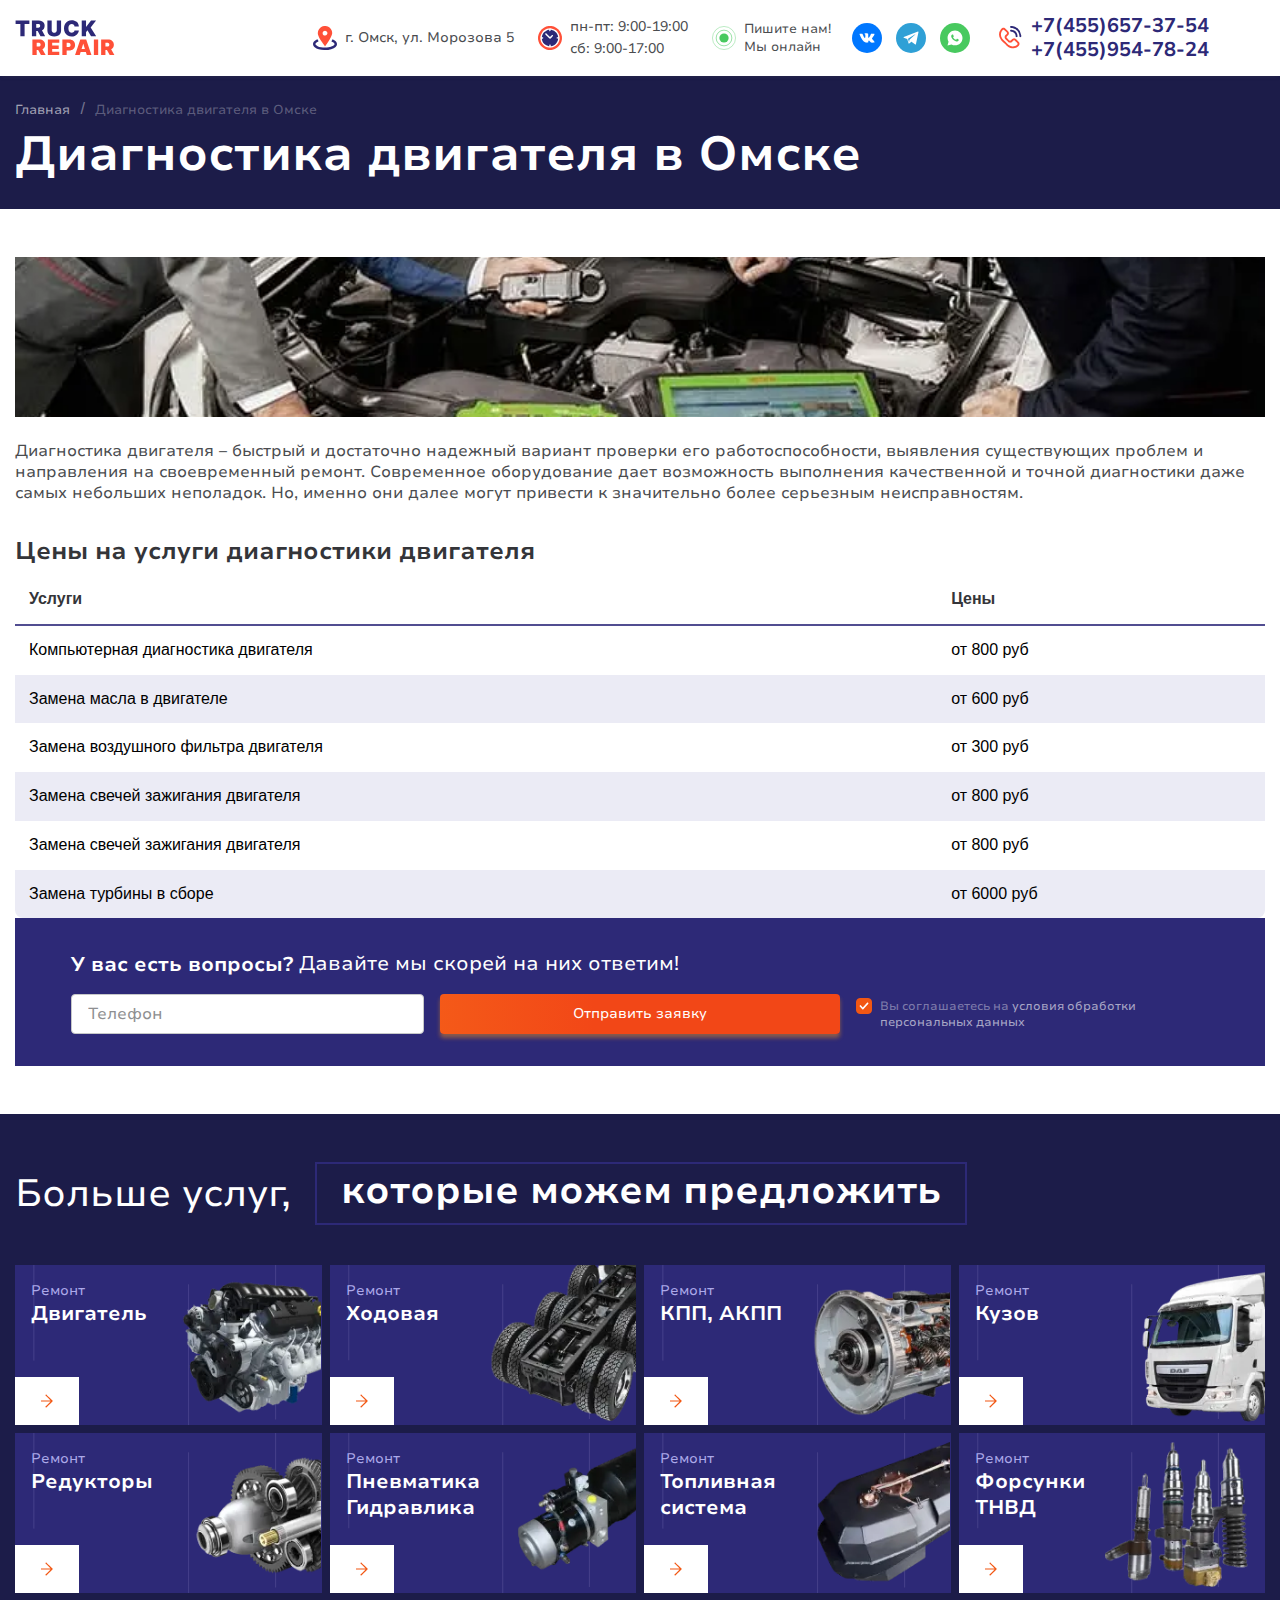
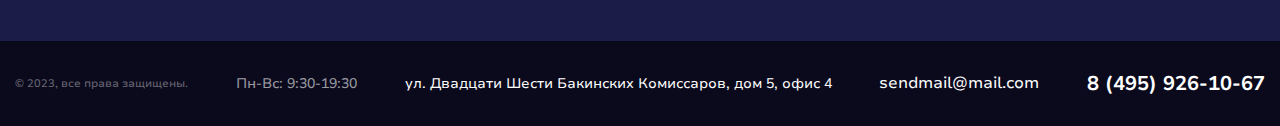
==== commit a33e3883: "Add files via upload" ====
--- a/service-page.html
+++ b/service-page.html
@@ -3,7 +3,7 @@
 <head>
 	<meta charset="UTF-8">
 	<meta name="viewport" content="width=device-width, initial-scale=1.0">
-	<link rel="stylesheet" href="css/service-page.min.css?_v=20240117075612">
+	<link rel="stylesheet" href="css/service-page.min.css?_v=20240117174048">
 
 	<title>«Truck Repair» — Ремонт двигателя</title>
 
@@ -101,27 +101,6 @@
 	</div>
 
 </header>
-
-<nav class="header__nav-wrap" data-fsb>
-	<div class="cnt header__nav-cnt">
-		<div class="row">
-			<div class="header__menu">
-				<ul>
-					<li><a data-scroll href="#services">Услуги</a></li>
-					<li><a data-scroll href="#about">О нас</a></li>
-					<li><a data-scroll href="#team">Команда</a></li>
-					<li><a data-scroll href="#reviews">Отзывы</a></li>
-					<li><a data-scroll href="#contacts">Контакты</a></li>
-				</ul>
-			</div>
-			<div class="header__btn">
-				<button class="btn-main hdr-btn" data-fancybox data-src="#modal-clb">
-					Заказать звонок
-				</button>
-			</div>
-		</div>
-	</div>
-</nav>
 
 	<main class="m-cnt">
 		<section class="breadcrumbs">
@@ -139,18 +118,18 @@
 	<div class="cnt">
 		<div class="row service__row">
 
-			<div class="m-info__pic">
+			<div class="service__pic">
 				<picture><source srcset="img/pic/services/popup/1.webp" type="image/webp"><img src="img/pic/services/popup/1.jpg" alt=""></picture>
 			</div>
 
-			<div class="m-info__text">
+			<div class="service__text">
 				<p>Диагностика двигателя – быстрый и достаточно надежный вариант проверки его работоспособности,
 					выявления существующих проблем и направления на своевременный ремонт. Современное оборудование дает
 					возможность выполнения качественной и точной диагностики даже самых небольших неполадок. Но, именно
 					они далее могут привести к значительно более серьезным неисправностям.</p>
 			</div>
 
-			<div class="m-info__table">
+			<div class="service__table">
 				<div class="popup-text-wr">
 					<h4>Цены на услуги диагностики двигателя</h4>
 					<table class="table pop-table">
@@ -191,161 +170,221 @@
 				</div>
 			</div>
 
-			<div class="m-info__form">
-				<div class="form aboutus__form">
-
-					<div class="form__title">
-						<p>У вас есть вопросы?
-							<span>Давайте мы скорей на них ответим!</span>
-						</p>
-					</div>
-
-					<form action="#" class="form__wrap" method="POST" id="form-service" enctype="multipart/form-data">
-
-						<div class="form__inputs">
-
-							<div class="input-box">
+			<div class="service__form-wrap">
+				<div class="form service__form">
+					<p class="service__form-title">
+						У вас есть вопросы? <span>Давайте мы скорей на них ответим!</span>
+					</p>
+					<form action="" class="form-base service__form-body" method="POST" id="form-aboutus"
+						enctype="multipart/form-data">
+						<div class="form-base__inputs">
+							<label class="input-box form-base__inp">
 								<input type="tel" name="tel" placeholder="Телефон" class="j-inp-phn" required>
+							</label>
+						</div>
+						<button type="submit" class="btn-main form-base__btn">Отправить заявку</button>
+						<div class="form-base__check">
+							<div class="form-base__check-lbl  service__check-lbl" for="checkAbtUs">
+								<input class="input-check j-inp-chk" type="checkbox" value="" id="checkAbtUs" checked>
+								Вы соглашаетесь на
+								<span class="j-chk-dsb">условия обработки персональных данных</span>
 							</div>
-
-						</div>
-
-						<button type="submit" class="btn-main">
-							Заказать звонок
-							<i class="ic ic-r"></i>
-						</button>
-
-						<div class="check-wrap form__check">
-							<div>
-								<label class="input-check-lbl" for="checkboxChkFormCall">
-									Вы согласны с условиями
-								</label>
-								<a href="#"> политики конфиденциальностих</a>
-							</div>
-						</div>
-
+						</div>
 					</form>
-
-				</div>
-			</div>
+				</div>
+			</div>
+		</div>
+	</div>
+</section>
+		<section id="services" class="categories__sct">
+	<div class="cnt">
+		<div class="row categories__row">
+
+			<div class="main__title">
+				<h2>Больше услуг, <span>которые можем предложить</span>
+				</h2>
+			</div>
+
+			<div class="categories__wrap ">
+
+				<a href="service-page.html" class="categories__card">
+					<div class="categories__card-info">
+						<div class="categories__card-title">
+							<span>Ремонт</span>
+							<p>Двигатель</p>
+						</div>
+						<div class="categories__card-btn">
+							<i class="ic"></i>
+						</div>
+					</div>
+					<div class="categories__card-pic">
+						<div class="pic-wrap">
+							<picture><source srcset="img/pic/services/1.webp" type="image/webp"><img src="img/pic/services/1.png" alt="pic"></picture>
+						</div>
+					</div>
+				</a>
+
+				<a href="service-page.html" class="categories__card ">
+					<div class="categories__card-info">
+						<div class="categories__card-title">
+							<span>Ремонт</span>
+							<p>Ходовая</p>
+						</div>
+						<div class="categories__card-btn">
+							<i class="ic"></i>
+						</div>
+					</div>
+					<div class="categories__card-pic">
+						<div class="pic-wrap">
+							<picture><source srcset="img/pic/services/2.webp" type="image/webp"><img src="img/pic/services/2.png" alt="pic"></picture>
+						</div>
+					</div>
+				</a>
+
+				<a href="service-page.html" class="categories__card ">
+					<div class="categories__card-info">
+						<div class="categories__card-title">
+							<span>Ремонт</span>
+							<p>КПП, АКПП</p>
+						</div>
+						<div class="categories__card-btn">
+							<i class="ic"></i>
+						</div>
+					</div>
+					<div class="categories__card-pic">
+						<div class="pic-wrap">
+							<picture><source srcset="img/pic/services/3.webp" type="image/webp"><img src="img/pic/services/3.png" alt="pic"></picture>
+						</div>
+					</div>
+				</a>
+
+				<a href="service-page.html" class="categories__card ">
+					<div class="categories__card-info">
+						<div class="categories__card-title">
+							<span>Ремонт</span>
+							<p>Кузов</p>
+						</div>
+						<div class="categories__card-btn">
+							<i class="ic"></i>
+						</div>
+					</div>
+					<div class="categories__card-pic">
+						<div class="pic-wrap">
+							<picture><source srcset="img/pic/services/4.webp" type="image/webp"><img src="img/pic/services/4.png" alt="pic"></picture>
+						</div>
+					</div>
+				</a>
+
+				<a href="service-page.html" class="categories__card ">
+					<div class="categories__card-info">
+						<div class="categories__card-title">
+							<span>Ремонт</span>
+							<p>Редукторы</p>
+						</div>
+						<div class="categories__card-btn">
+							<i class="ic"></i>
+						</div>
+					</div>
+					<div class="categories__card-pic">
+						<div class="pic-wrap">
+							<picture><source srcset="img/pic/services/5.webp" type="image/webp"><img src="img/pic/services/5.png" alt="pic"></picture>
+						</div>
+					</div>
+				</a>
+
+				<a href="service-page.html" class="categories__card ">
+					<div class="categories__card-info">
+						<div class="categories__card-title">
+							<span>Ремонт</span>
+							<p>Пневматика Гидравлика</p>
+						</div>
+						<div class="categories__card-btn">
+							<i class="ic"></i>
+						</div>
+					</div>
+					<div class="categories__card-pic">
+						<div class="pic-wrap">
+							<picture><source srcset="img/pic/services/6.webp" type="image/webp"><img src="img/pic/services/6.png" alt="pic"></picture>
+						</div>
+					</div>
+				</a>
+
+				<a href="service-page.html" class="categories__card ">
+					<div class="categories__card-info">
+						<div class="categories__card-title">
+							<span>Ремонт</span>
+							<p>Топливная система</p>
+						</div>
+						<div class="categories__card-btn">
+							<i class="ic"></i>
+						</div>
+					</div>
+					<div class="categories__card-pic">
+						<div class="pic-wrap">
+							<picture><source srcset="img/pic/services/7.webp" type="image/webp"><img src="img/pic/services/7.png" alt="pic"></picture>
+						</div>
+					</div>
+				</a>
+
+				<a href="service-page.html" class="categories__card ">
+					<div class="categories__card-info">
+						<div class="categories__card-title">
+							<span>Ремонт</span>
+							<p>Форсунки ТНВД</p>
+						</div>
+						<div class="categories__card-btn">
+							<i class="ic"></i>
+						</div>
+					</div>
+					<div class="categories__card-pic">
+						<div class="pic-wrap">
+							<picture><source srcset="img/pic/services/8.webp" type="image/webp"><img src="img/pic/services/8.png" alt="pic"></picture>
+						</div>
+					</div>
+				</a>
+
+
+			</div>
+
 		</div>
 	</div>
 </section>
 	</main>
 
 	<footer class="footer">
-	<div class="cnt">
-		<div class="row-auto footer__row">
-
-			<div class="footer__logo-wrap">
-				<div class="footer__brand">
-					<a href="#" class="site-logo">
-						<img src="img/icons/site-brand/site-brandFooter.svg" loading="lazy" width="120" height="29"
-							alt="main logo">
-					</a>
-				</div>
-				<div class="cnt-social">
-
-					<div class="scl-app-box">
-						<a href="mailto:sendmail@mail.com" target="_blank" rel="noopener noreferrer" aria-label="email">
-							<img src="./img/icons/social/ic-eml.svg" alt="email">
-						</a>
-					</div>
-
-					<div class="scl-app-box">
-						<a href="https://www.vk.com" target="_blank" rel="noopener noreferrer" aria-label="vk">
-							<img src="./img/icons/social/ic-vk.svg" alt="vk">
-						</a>
-					</div>
-
-					<div class="scl-app-box">
-						<a href="https://telegram.org" target="_blank" rel="noopener noreferrer" aria-label="telegram">
-							<img src="./img/icons/social/ic-tlg.svg" alt="telegram">
-						</a>
-					</div>
-
-					<div class="scl-app-box">
-						<a href="https://www.whatsapp.com" target="_blank" rel="noopener noreferrer"
-							aria-label="whatsapp">
-							<img src="./img/icons/social/ic-wts.svg" alt="whatsapp">
-						</a>
-					</div>
-
-				</div>
-			</div>
-
-			<div class="footer__nav-wrap">
-				<nav class="navmenu sec-nav">
-					<div class="sec-nav__btn-wrap">
-						<span>Меню</span>
-						<button class="btn-as-ic sec-nav__btn j-sec-nav-ic">
-							<i class="ic-nav-mnu">
-							</i>
-						</button>
-					</div>
-					<div class="sec-nav__nav-items">
-						<ul>
-							<li><a href="">Каталог</a></li>
-							<li><a href="">Услуги</a></li>
-							<li><a href="">О нас</a></li>
-							<li><a href="">Отзывы</a></li>
-							<li><a href="">Партнеры</a></li>
-							<li><a href="">Контакты</a></li>
-						</ul>
-					</div>
-				</nav>
-
-				<div class="footer__links">
-					<a href="#">Политика конфиденциальности</a>
-					<a href="#">Договор оферты</a>
-				</div>
-			</div>
-
-		</div>
-	</div>
-
-	<section class="footer__sct2">
-		<div class="cnt footer__cnt2">
-			<div class="row-auto footer__row2">
-				<div class="footer__contacts">
-					<div class="footer__desc">
-						<p>&#169; 2023, все права защищены.</p>
-					</div>
-
-					<div class="cnt-tme">
-						<i class="ic">
-						</i>
-						<p>Пн-Вс: 9:30-19:30</p>
-					</div>
-
-					<div class="cnt-adr">
-						<i class="ic">
-						</i>
-						<p>ул. Двадцати Шести Бакинских Комиссаров, дом 5, офис 4</p>
-					</div>
-
-					<div class="cnt-eml">
-						<i class="ic">
-						</i>
-						<a href="mailto:sendmail@mail.com">sendmail@mail.com</a>
-					</div>
-
-					<div class="cnt-phn">
-						<i class="ic">
-						</i>
-						<a href="tel:0(000)-00-00">8 (495) 926-10-67</a>
-					</div>
-				</div>
-			</div>
-		</div>
-	</section>
-
-	<div class="btn-up-wrap">
-		<div class="btn-as-ic btn-up">
-			<i class="ic ic-arr"></i>
-		</div>
-	</div>
-
+	<div class="cnt footer__cnt2">
+		<div class="row-auto footer__row2">
+			<div class="footer__contacts">
+				<div class="footer__desc">
+					<p>&#169; 2023, все права защищены.</p>
+				</div>
+
+				<div class="cnt-tme">
+					<i class="ic">
+					</i>
+					<p>Пн-Вс: 9:30-19:30</p>
+				</div>
+
+				<div class="cnt-adr">
+					<i class="ic">
+					</i>
+					<p>ул. Двадцати Шести Бакинских Комиссаров, дом 5, офис 4</p>
+				</div>
+
+				<div class="cnt-eml">
+					<i class="ic">
+					</i>
+					<a href="mailto:sendmail@mail.com">sendmail@mail.com</a>
+				</div>
+
+				<div class="cnt-phn">
+					<i class="ic">
+					</i>
+					<a href="tel:0(000)-00-00">8 (495) 926-10-67</a>
+				</div>
+			</div>
+		</div>
+	</div>
 </footer>
 
 	<section class="navofc" tabindex="-1">
@@ -519,7 +558,9 @@
 </div>
 
 
-	<script src="js/script.min.js?_v=20240117075612"></script>
+	<script src="https://api-maps.yandex.ru/2.1/?apikey=038f75a4-dd2c-4596-9e17-1846787c80ac&lang=ru_RU&_v=20240117174048"></script>
+
+<script src="js/script.min.js?_v=20240117174048"></script>
 
 </body>
 
--- a/css/service-page.min.css
+++ b/css/service-page.min.css
@@ -4,4 +4,4 @@
  * Licensed under the Hippocratic License 2.1 - http://firstdonoharm.dev
  *
  * Copyright (c) 2022 Animate.css
- */:root{--animate-duration:1s;--animate-delay:1s;--animate-repeat:1}.animate__animated{-webkit-animation-duration:1s;animation-duration:1s;-webkit-animation-duration:var(--animate-duration);animation-duration:var(--animate-duration);-webkit-animation-fill-mode:both;animation-fill-mode:both}.animate__animated.animate__infinite{-webkit-animation-iteration-count:infinite;animation-iteration-count:infinite}.animate__animated.animate__repeat-1{-webkit-animation-iteration-count:1;animation-iteration-count:1;-webkit-animation-iteration-count:var(--animate-repeat);animation-iteration-count:var(--animate-repeat)}.animate__animated.animate__repeat-2{-webkit-animation-iteration-count:2;animation-iteration-count:2;-webkit-animation-iteration-count:calc(var(--animate-repeat) * 2);animation-iteration-count:calc(var(--animate-repeat) * 2)}.animate__animated.animate__repeat-3{-webkit-animation-iteration-count:3;animation-iteration-count:3;-webkit-animation-iteration-count:calc(var(--animate-repeat) * 3);animation-iteration-count:calc(var(--animate-repeat) * 3)}.animate__animated.animate__delay-1s{-webkit-animation-delay:1s;animation-delay:1s;-webkit-animation-delay:var(--animate-delay);animation-delay:var(--animate-delay)}.animate__animated.animate__delay-2s{-webkit-animation-delay:2s;animation-delay:2s;-webkit-animation-delay:calc(var(--animate-delay) * 2);animation-delay:calc(var(--animate-delay) * 2)}.animate__animated.animate__delay-3s{-webkit-animation-delay:3s;animation-delay:3s;-webkit-animation-delay:calc(var(--animate-delay) * 3);animation-delay:calc(var(--animate-delay) * 3)}.animate__animated.animate__delay-4s{-webkit-animation-delay:4s;animation-delay:4s;-webkit-animation-delay:calc(var(--animate-delay) * 4);animation-delay:calc(var(--animate-delay) * 4)}.animate__animated.animate__delay-5s{-webkit-animation-delay:5s;animation-delay:5s;-webkit-animation-delay:calc(var(--animate-delay) * 5);animation-delay:calc(var(--animate-delay) * 5)}.animate__animated.animate__faster{-webkit-animation-duration:.5s;animation-duration:.5s;-webkit-animation-duration:calc(var(--animate-duration)/ 2);animation-duration:calc(var(--animate-duration)/ 2)}.animate__animated.animate__fast{-webkit-animation-duration:.8s;animation-duration:.8s;-webkit-animation-duration:calc(var(--animate-duration) * .8);animation-duration:calc(var(--animate-duration) * .8)}.animate__animated.animate__slow{-webkit-animation-duration:2s;animation-duration:2s;-webkit-animation-duration:calc(var(--animate-duration) * 2);animation-duration:calc(var(--animate-duration) * 2)}.animate__animated.animate__slower{-webkit-animation-duration:3s;animation-duration:3s;-webkit-animation-duration:calc(var(--animate-duration) * 3);animation-duration:calc(var(--animate-duration) * 3)}@-webkit-keyframes fadeIn{from{opacity:0}to{opacity:1}}@keyframes fadeIn{from{opacity:0}to{opacity:1}}.animate__fadeIn{-webkit-animation-name:fadeIn;animation-name:fadeIn}@-webkit-keyframes fadeInDown{from{opacity:0;-webkit-transform:translate3d(0,-100%,0);transform:translate3d(0,-100%,0)}to{opacity:1;-webkit-transform:translate3d(0,0,0);transform:translate3d(0,0,0)}}@keyframes fadeInDown{from{opacity:0;-webkit-transform:translate3d(0,-100%,0);transform:translate3d(0,-100%,0)}to{opacity:1;-webkit-transform:translate3d(0,0,0);transform:translate3d(0,0,0)}}.animate__fadeInDown{-webkit-animation-name:fadeInDown;animation-name:fadeInDown}@-webkit-keyframes fadeInDownBig{from{opacity:0;-webkit-transform:translate3d(0,-2000px,0);transform:translate3d(0,-2000px,0)}to{opacity:1;-webkit-transform:translate3d(0,0,0);transform:translate3d(0,0,0)}}@keyframes fadeInDownBig{from{opacity:0;-webkit-transform:translate3d(0,-2000px,0);transform:translate3d(0,-2000px,0)}to{opacity:1;-webkit-transform:translate3d(0,0,0);transform:translate3d(0,0,0)}}.animate__fadeInDownBig{-webkit-animation-name:fadeInDownBig;animation-name:fadeInDownBig}@-webkit-keyframes fadeInLeft{from{opacity:0;-webkit-transform:translate3d(-100%,0,0);transform:translate3d(-100%,0,0)}to{opacity:1;-webkit-transform:translate3d(0,0,0);transform:translate3d(0,0,0)}}@keyframes fadeInLeft{from{opacity:0;-webkit-transform:translate3d(-100%,0,0);transform:translate3d(-100%,0,0)}to{opacity:1;-webkit-transform:translate3d(0,0,0);transform:translate3d(0,0,0)}}.animate__fadeInLeft{-webkit-animation-name:fadeInLeft;animation-name:fadeInLeft}@-webkit-keyframes fadeInLeftBig{from{opacity:0;-webkit-transform:translate3d(-2000px,0,0);transform:translate3d(-2000px,0,0)}to{opacity:1;-webkit-transform:translate3d(0,0,0);transform:translate3d(0,0,0)}}@keyframes fadeInLeftBig{from{opacity:0;-webkit-transform:translate3d(-2000px,0,0);transform:translate3d(-2000px,0,0)}to{opacity:1;-webkit-transform:translate3d(0,0,0);transform:translate3d(0,0,0)}}.animate__fadeInLeftBig{-webkit-animation-name:fadeInLeftBig;animation-name:fadeInLeftBig}@-webkit-keyframes fadeInRight{from{opacity:0;-webkit-transform:translate3d(100%,0,0);transform:translate3d(100%,0,0)}to{opacity:1;-webkit-transform:translate3d(0,0,0);transform:translate3d(0,0,0)}}@keyframes fadeInRight{from{opacity:0;-webkit-transform:translate3d(100%,0,0);transform:translate3d(100%,0,0)}to{opacity:1;-webkit-transform:translate3d(0,0,0);transform:translate3d(0,0,0)}}.animate__fadeInRight{-webkit-animation-name:fadeInRight;animation-name:fadeInRight}@-webkit-keyframes fadeInRightBig{from{opacity:0;-webkit-transform:translate3d(2000px,0,0);transform:translate3d(2000px,0,0)}to{opacity:1;-webkit-transform:translate3d(0,0,0);transform:translate3d(0,0,0)}}@keyframes fadeInRightBig{from{opacity:0;-webkit-transform:translate3d(2000px,0,0);transform:translate3d(2000px,0,0)}to{opacity:1;-webkit-transform:translate3d(0,0,0);transform:translate3d(0,0,0)}}.animate__fadeInRightBig{-webkit-animation-name:fadeInRightBig;animation-name:fadeInRightBig}@-webkit-keyframes fadeInUp{from{opacity:0;-webkit-transform:translate3d(0,100%,0);transform:translate3d(0,100%,0)}to{opacity:1;-webkit-transform:translate3d(0,0,0);transform:translate3d(0,0,0)}}@keyframes fadeInUp{from{opacity:0;-webkit-transform:translate3d(0,100%,0);transform:translate3d(0,100%,0)}to{opacity:1;-webkit-transform:translate3d(0,0,0);transform:translate3d(0,0,0)}}.animate__fadeInUp{-webkit-animation-name:fadeInUp;animation-name:fadeInUp}@-webkit-keyframes fadeInUpBig{from{opacity:0;-webkit-transform:translate3d(0,2000px,0);transform:translate3d(0,2000px,0)}to{opacity:1;-webkit-transform:translate3d(0,0,0);transform:translate3d(0,0,0)}}@keyframes fadeInUpBig{from{opacity:0;-webkit-transform:translate3d(0,2000px,0);transform:translate3d(0,2000px,0)}to{opacity:1;-webkit-transform:translate3d(0,0,0);transform:translate3d(0,0,0)}}.animate__fadeInUpBig{-webkit-animation-name:fadeInUpBig;animation-name:fadeInUpBig}@-webkit-keyframes fadeInTopLeft{from{opacity:0;-webkit-transform:translate3d(-100%,-100%,0);transform:translate3d(-100%,-100%,0)}to{opacity:1;-webkit-transform:translate3d(0,0,0);transform:translate3d(0,0,0)}}@keyframes fadeInTopLeft{from{opacity:0;-webkit-transform:translate3d(-100%,-100%,0);transform:translate3d(-100%,-100%,0)}to{opacity:1;-webkit-transform:translate3d(0,0,0);transform:translate3d(0,0,0)}}.animate__fadeInTopLeft{-webkit-animation-name:fadeInTopLeft;animation-name:fadeInTopLeft}@-webkit-keyframes fadeInTopRight{from{opacity:0;-webkit-transform:translate3d(100%,-100%,0);transform:translate3d(100%,-100%,0)}to{opacity:1;-webkit-transform:translate3d(0,0,0);transform:translate3d(0,0,0)}}@keyframes fadeInTopRight{from{opacity:0;-webkit-transform:translate3d(100%,-100%,0);transform:translate3d(100%,-100%,0)}to{opacity:1;-webkit-transform:translate3d(0,0,0);transform:translate3d(0,0,0)}}.animate__fadeInTopRight{-webkit-animation-name:fadeInTopRight;animation-name:fadeInTopRight}@-webkit-keyframes fadeInBottomLeft{from{opacity:0;-webkit-transform:translate3d(-100%,100%,0);transform:translate3d(-100%,100%,0)}to{opacity:1;-webkit-transform:translate3d(0,0,0);transform:translate3d(0,0,0)}}@keyframes fadeInBottomLeft{from{opacity:0;-webkit-transform:translate3d(-100%,100%,0);transform:translate3d(-100%,100%,0)}to{opacity:1;-webkit-transform:translate3d(0,0,0);transform:translate3d(0,0,0)}}.animate__fadeInBottomLeft{-webkit-animation-name:fadeInBottomLeft;animation-name:fadeInBottomLeft}@-webkit-keyframes fadeInBottomRight{from{opacity:0;-webkit-transform:translate3d(100%,100%,0);transform:translate3d(100%,100%,0)}to{opacity:1;-webkit-transform:translate3d(0,0,0);transform:translate3d(0,0,0)}}@keyframes fadeInBottomRight{from{opacity:0;-webkit-transform:translate3d(100%,100%,0);transform:translate3d(100%,100%,0)}to{opacity:1;-webkit-transform:translate3d(0,0,0);transform:translate3d(0,0,0)}}.animate__fadeInBottomRight{-webkit-animation-name:fadeInBottomRight;animation-name:fadeInBottomRight}@-webkit-keyframes fadeOut{from{opacity:1}to{opacity:0}}@keyframes fadeOut{from{opacity:1}to{opacity:0}}.animate__fadeOut{-webkit-animation-name:fadeOut;animation-name:fadeOut}@-webkit-keyframes fadeOutDown{from{opacity:1}to{opacity:0;-webkit-transform:translate3d(0,100%,0);transform:translate3d(0,100%,0)}}@keyframes fadeOutDown{from{opacity:1}to{opacity:0;-webkit-transform:translate3d(0,100%,0);transform:translate3d(0,100%,0)}}.animate__fadeOutDown{-webkit-animation-name:fadeOutDown;animation-name:fadeOutDown}@-webkit-keyframes fadeOutDownBig{from{opacity:1}to{opacity:0;-webkit-transform:translate3d(0,2000px,0);transform:translate3d(0,2000px,0)}}@keyframes fadeOutDownBig{from{opacity:1}to{opacity:0;-webkit-transform:translate3d(0,2000px,0);transform:translate3d(0,2000px,0)}}.animate__fadeOutDownBig{-webkit-animation-name:fadeOutDownBig;animation-name:fadeOutDownBig}@-webkit-keyframes fadeOutLeft{from{opacity:1}to{opacity:0;-webkit-transform:translate3d(-100%,0,0);transform:translate3d(-100%,0,0)}}@keyframes fadeOutLeft{from{opacity:1}to{opacity:0;-webkit-transform:translate3d(-100%,0,0);transform:translate3d(-100%,0,0)}}.animate__fadeOutLeft{-webkit-animation-name:fadeOutLeft;animation-name:fadeOutLeft}@-webkit-keyframes fadeOutLeftBig{from{opacity:1}to{opacity:0;-webkit-transform:translate3d(-2000px,0,0);transform:translate3d(-2000px,0,0)}}@keyframes fadeOutLeftBig{from{opacity:1}to{opacity:0;-webkit-transform:translate3d(-2000px,0,0);transform:translate3d(-2000px,0,0)}}.animate__fadeOutLeftBig{-webkit-animation-name:fadeOutLeftBig;animation-name:fadeOutLeftBig}@-webkit-keyframes fadeOutRight{from{opacity:1}to{opacity:0;-webkit-transform:translate3d(100%,0,0);transform:translate3d(100%,0,0)}}@keyframes fadeOutRight{from{opacity:1}to{opacity:0;-webkit-transform:translate3d(100%,0,0);transform:translate3d(100%,0,0)}}.animate__fadeOutRight{-webkit-animation-name:fadeOutRight;animation-name:fadeOutRight}@-webkit-keyframes fadeOutRightBig{from{opacity:1}to{opacity:0;-webkit-transform:translate3d(2000px,0,0);transform:translate3d(2000px,0,0)}}@keyframes fadeOutRightBig{from{opacity:1}to{opacity:0;-webkit-transform:translate3d(2000px,0,0);transform:translate3d(2000px,0,0)}}.animate__fadeOutRightBig{-webkit-animation-name:fadeOutRightBig;animation-name:fadeOutRightBig}@-webkit-keyframes fadeOutUp{from{opacity:1}to{opacity:0;-webkit-transform:translate3d(0,-100%,0);transform:translate3d(0,-100%,0)}}@keyframes fadeOutUp{from{opacity:1}to{opacity:0;-webkit-transform:translate3d(0,-100%,0);transform:translate3d(0,-100%,0)}}.animate__fadeOutUp{-webkit-animation-name:fadeOutUp;animation-name:fadeOutUp}@-webkit-keyframes fadeOutUpBig{from{opacity:1}to{opacity:0;-webkit-transform:translate3d(0,-2000px,0);transform:translate3d(0,-2000px,0)}}@keyframes fadeOutUpBig{from{opacity:1}to{opacity:0;-webkit-transform:translate3d(0,-2000px,0);transform:translate3d(0,-2000px,0)}}.animate__fadeOutUpBig{-webkit-animation-name:fadeOutUpBig;animation-name:fadeOutUpBig}@-webkit-keyframes fadeOutTopLeft{from{opacity:1;-webkit-transform:translate3d(0,0,0);transform:translate3d(0,0,0)}to{opacity:0;-webkit-transform:translate3d(-100%,-100%,0);transform:translate3d(-100%,-100%,0)}}@keyframes fadeOutTopLeft{from{opacity:1;-webkit-transform:translate3d(0,0,0);transform:translate3d(0,0,0)}to{opacity:0;-webkit-transform:translate3d(-100%,-100%,0);transform:translate3d(-100%,-100%,0)}}.animate__fadeOutTopLeft{-webkit-animation-name:fadeOutTopLeft;animation-name:fadeOutTopLeft}@-webkit-keyframes fadeOutTopRight{from{opacity:1;-webkit-transform:translate3d(0,0,0);transform:translate3d(0,0,0)}to{opacity:0;-webkit-transform:translate3d(100%,-100%,0);transform:translate3d(100%,-100%,0)}}@keyframes fadeOutTopRight{from{opacity:1;-webkit-transform:translate3d(0,0,0);transform:translate3d(0,0,0)}to{opacity:0;-webkit-transform:translate3d(100%,-100%,0);transform:translate3d(100%,-100%,0)}}.animate__fadeOutTopRight{-webkit-animation-name:fadeOutTopRight;animation-name:fadeOutTopRight}@-webkit-keyframes fadeOutBottomRight{from{opacity:1;-webkit-transform:translate3d(0,0,0);transform:translate3d(0,0,0)}to{opacity:0;-webkit-transform:translate3d(100%,100%,0);transform:translate3d(100%,100%,0)}}@keyframes fadeOutBottomRight{from{opacity:1;-webkit-transform:translate3d(0,0,0);transform:translate3d(0,0,0)}to{opacity:0;-webkit-transform:translate3d(100%,100%,0);transform:translate3d(100%,100%,0)}}.animate__fadeOutBottomRight{-webkit-animation-name:fadeOutBottomRight;animation-name:fadeOutBottomRight}@-webkit-keyframes fadeOutBottomLeft{from{opacity:1;-webkit-transform:translate3d(0,0,0);transform:translate3d(0,0,0)}to{opacity:0;-webkit-transform:translate3d(-100%,100%,0);transform:translate3d(-100%,100%,0)}}@keyframes fadeOutBottomLeft{from{opacity:1;-webkit-transform:translate3d(0,0,0);transform:translate3d(0,0,0)}to{opacity:0;-webkit-transform:translate3d(-100%,100%,0);transform:translate3d(-100%,100%,0)}}.animate__fadeOutBottomLeft{-webkit-animation-name:fadeOutBottomLeft;animation-name:fadeOutBottomLeft}@-webkit-keyframes ani-slideInRight{0%{opacity:0;-webkit-transform:translateX(100%);transform:translateX(100%)}100%{opacity:1;-webkit-transform:translateX(0);transform:translateX(0)}}@keyframes ani-slideInRight{0%{opacity:0;-webkit-transform:translateX(100%);transform:translateX(100%)}100%{opacity:1;-webkit-transform:translateX(0);transform:translateX(0)}}.ani-slideInRight{-webkit-animation-name:ani-slideInRight;animation-name:ani-slideInRight;-webkit-animation-duration:.3s;animation-duration:.3s;-webkit-animation-delay:.1s;animation-delay:.1s;-webkit-animation-fill-mode:forwards;animation-fill-mode:forwards;Animation-iteration-count:1;-webkit-animation-timing-function:ease;animation-timing-function:ease;-webkit-animation-direction:normal;animation-direction:normal}@-webkit-keyframes ani-slideOutRight{0%{opacity:0;-webkit-transform:translateX(0);transform:translateX(0)}100%{opacity:1;-webkit-transform:translateX(100%);transform:translateX(100%)}}@keyframes ani-slideOutRight{0%{opacity:0;-webkit-transform:translateX(0);transform:translateX(0)}100%{opacity:1;-webkit-transform:translateX(100%);transform:translateX(100%)}}.ani-slideOutRight{-webkit-animation-name:ani-slideOutRight;animation-name:ani-slideOutRight;-webkit-animation-duration:.3s;animation-duration:.3s;-webkit-animation-delay:.1s;animation-delay:.1s;-webkit-animation-fill-mode:forwards;animation-fill-mode:forwards;Animation-iteration-count:1;-webkit-animation-timing-function:ease;animation-timing-function:ease;-webkit-animation-direction:normal;animation-direction:normal}@-webkit-keyframes ani-slideInLeft{0%{opacity:0;-webkit-transform:translateX(-100%);transform:translateX(-100%)}100%{opacity:1;-webkit-transform:translateX(0);transform:translateX(0)}}@keyframes ani-slideInLeft{0%{opacity:0;-webkit-transform:translateX(-100%);transform:translateX(-100%)}100%{opacity:1;-webkit-transform:translateX(0);transform:translateX(0)}}.ani-slideInLeft{-webkit-animation-name:ani-slideInLeft;animation-name:ani-slideInLeft;-webkit-animation-duration:.3s;animation-duration:.3s;-webkit-animation-delay:.1s;animation-delay:.1s;-webkit-animation-fill-mode:forwards;animation-fill-mode:forwards;Animation-iteration-count:1;-webkit-animation-timing-function:ease;animation-timing-function:ease;-webkit-animation-direction:normal;animation-direction:normal}@-webkit-keyframes ani-slideOutLeft{0%{opacity:0;-webkit-transform:translateX(0);transform:translateX(0)}100%{opacity:1;-webkit-transform:translateX(-100%);transform:translateX(-100%)}}@keyframes ani-slideOutLeft{0%{opacity:0;-webkit-transform:translateX(0);transform:translateX(0)}100%{opacity:1;-webkit-transform:translateX(-100%);transform:translateX(-100%)}}.ani-slideOutLeft{-webkit-animation-name:ani-slideOutLeft;animation-name:ani-slideOutLeft;-webkit-animation-duration:.3s;animation-duration:.3s;-webkit-animation-delay:.1s;animation-delay:.1s;-webkit-animation-fill-mode:forwards;animation-fill-mode:forwards;Animation-iteration-count:1;-webkit-animation-timing-function:ease;animation-timing-function:ease;-webkit-animation-direction:normal;animation-direction:normal}@-webkit-keyframes ani-slideInUp{0%{opacity:0;-webkit-transform:translateY(100%);transform:translateY(100%)}100%{opacity:1;-webkit-transform:translateY(0);transform:translateY(0)}}@keyframes ani-slideInUp{0%{opacity:0;-webkit-transform:translateY(100%);transform:translateY(100%)}100%{opacity:1;-webkit-transform:translateY(0);transform:translateY(0)}}.ani-slideInUp{-webkit-animation-name:ani-slideInUp;animation-name:ani-slideInUp;-webkit-animation-duration:.3s;animation-duration:.3s;-webkit-animation-delay:.1s;animation-delay:.1s;-webkit-animation-fill-mode:forwards;animation-fill-mode:forwards;Animation-iteration-count:1;-webkit-animation-timing-function:ease;animation-timing-function:ease;-webkit-animation-direction:normal;animation-direction:normal}@-webkit-keyframes ani-slideOutUp{0%{opacity:0;-webkit-transform:translateY(0);transform:translateY(0)}100%{opacity:1;-webkit-transform:translateY(-100%);transform:translateY(-100%)}}@keyframes ani-slideOutUp{0%{opacity:0;-webkit-transform:translateY(0);transform:translateY(0)}100%{opacity:1;-webkit-transform:translateY(-100%);transform:translateY(-100%)}}.ani-slideOutUp{-webkit-animation-name:ani-slideOutUp;animation-name:ani-slideOutUp;-webkit-animation-duration:.3s;animation-duration:.3s;-webkit-animation-delay:.1s;animation-delay:.1s;-webkit-animation-fill-mode:forwards;animation-fill-mode:forwards;Animation-iteration-count:1;-webkit-animation-timing-function:ease;animation-timing-function:ease;-webkit-animation-direction:normal;animation-direction:normal}@-webkit-keyframes ani-slideInDown{0%{opacity:0;-webkit-transform:translateY(-100%);transform:translateY(-100%)}100%{opacity:1;-webkit-transform:translateY(0);transform:translateY(0)}}@keyframes ani-slideInDown{0%{opacity:0;-webkit-transform:translateY(-100%);transform:translateY(-100%)}100%{opacity:1;-webkit-transform:translateY(0);transform:translateY(0)}}.ani-slideInDown{-webkit-animation-name:ani-slideInDown;animation-name:ani-slideInDown;-webkit-animation-duration:.3s;animation-duration:.3s;-webkit-animation-delay:.1s;animation-delay:.1s;-webkit-animation-fill-mode:forwards;animation-fill-mode:forwards;Animation-iteration-count:1;-webkit-animation-timing-function:ease;animation-timing-function:ease;-webkit-animation-direction:normal;animation-direction:normal}@-webkit-keyframes ani-slideOutDown{0%{opacity:0;-webkit-transform:translateY(0);transform:translateY(0)}100%{opacity:1;-webkit-transform:translateY(100%);transform:translateY(100%)}}@keyframes ani-slideOutDown{0%{opacity:0;-webkit-transform:translateY(0);transform:translateY(0)}100%{opacity:1;-webkit-transform:translateY(100%);transform:translateY(100%)}}.ani-slideOutDown{-webkit-animation-name:ani-slideOutDown;animation-name:ani-slideOutDown;-webkit-animation-duration:.3s;animation-duration:.3s;-webkit-animation-delay:.1s;animation-delay:.1s;-webkit-animation-fill-mode:forwards;animation-fill-mode:forwards;Animation-iteration-count:1;-webkit-animation-timing-function:ease;animation-timing-function:ease;-webkit-animation-direction:normal;animation-direction:normal}@-webkit-keyframes blink{from{opacity:1}to{opacity:0}}@keyframes blink{from{opacity:1}to{opacity:0}}.blink:before{position:absolute;width:8px;height:8px;top:44%;left:10%;content:0;border-radius:50%;background-color:#fff}.ic{position:relative;display:-webkit-box;display:-ms-flexbox;display:flex;-webkit-box-orient:horizontal;-webkit-box-direction:normal;-ms-flex-direction:row;flex-direction:row;-webkit-box-pack:center;-ms-flex-pack:center;justify-content:center;-webkit-box-align:center;-ms-flex-align:center;align-items:center;width:16px;height:16px;-ms-flex-negative:0;flex-shrink:0;background-repeat:no-repeat;background-size:contain;background-position:center}input[type=email],input[type=password],input[type=search],input[type=tel],input[type=text]{position:relative;width:100%;min-width:160px;height:inherit;padding:15px 16px;border-radius:4px;border:1px solid var(--gr8);font-family:NunitoSans,sans-serif;font-weight:400;font-size:16px;-webkit-appearance:none;-moz-appearance:none;appearance:none;-webkit-box-shadow:none;box-shadow:none;background-color:#fff;-webkit-transition:background-color .2s ease-in-out 0s,border-color .2s ease-in-out 0s,-webkit-box-shadow .2s ease-in-out 0s;transition:background-color .2s ease-in-out 0s,border-color .2s ease-in-out 0s,-webkit-box-shadow .2s ease-in-out 0s;transition:background-color .2s ease-in-out 0s,border-color .2s ease-in-out 0s,box-shadow .2s ease-in-out 0s;transition:background-color .2s ease-in-out 0s,border-color .2s ease-in-out 0s,box-shadow .2s ease-in-out 0s,-webkit-box-shadow .2s ease-in-out 0s;cursor:text;background-repeat:no-repeat;background-size:12px;background-position:right 16px center}input[type=email]::-webkit-input-placeholder,input[type=password]::-webkit-input-placeholder,input[type=search]::-webkit-input-placeholder,input[type=tel]::-webkit-input-placeholder,input[type=text]::-webkit-input-placeholder{color:var(--text-lgt3)}input[type=email]::-moz-placeholder,input[type=password]::-moz-placeholder,input[type=search]::-moz-placeholder,input[type=tel]::-moz-placeholder,input[type=text]::-moz-placeholder{color:var(--text-lgt3)}input[type=email]:-ms-input-placeholder,input[type=password]:-ms-input-placeholder,input[type=search]:-ms-input-placeholder,input[type=tel]:-ms-input-placeholder,input[type=text]:-ms-input-placeholder{color:var(--text-lgt3)}input[type=email]::-ms-input-placeholder,input[type=password]::-ms-input-placeholder,input[type=search]::-ms-input-placeholder,input[type=tel]::-ms-input-placeholder,input[type=text]::-ms-input-placeholder{color:var(--text-lgt3)}input[type=email]::placeholder,input[type=password]::placeholder,input[type=search]::placeholder,input[type=tel]::placeholder,input[type=text]::placeholder{color:var(--text-lgt3)}input[type=email]:hover,input[type=password]:hover,input[type=search]:hover,input[type=tel]:hover,input[type=text]:hover{border:1px solid var(--elem-hvr);-webkit-box-shadow:0 0 0 3px rgba(240,139,56,.2);box-shadow:0 0 0 3px rgba(240,139,56,.2)}input[type=email]:focus,input[type=password]:focus,input[type=search]:focus,input[type=tel]:focus,input[type=text]:focus{-webkit-box-shadow:0 0 0 3px rgba(240,139,56,.2);box-shadow:0 0 0 3px rgba(240,139,56,.2);border:1px solid var(--elem-hvr)}input[type=search]::-webkit-search-cancel-button{-webkit-appearance:none}.input-box{display:-webkit-box;display:-ms-flexbox;display:flex;position:relative;width:100%;height:40px}.just-validate-error-field{border-color:var(--red)!important;-webkit-box-shadow:0 0 0 3px rgba(255,83,83,.2)!important;box-shadow:0 0 0 3px rgba(255,83,83,.2)!important;background-image:url("data:image/svg+xml, %3Csvg xmlns='http://www.w3.org/2000/svg' fill='none' viewBox='0 0 24 24'%3E%3Cg%0Afill='%23ff5353' clip-path='url(%23a)'%3E%3Cpath d='M12 0c6.633 0 12 5.368 12 12 0%0A6.633-5.367 12-12 12S0 18.633 0 12 5.368 0 12 0Zm0 22.125A10.12 10.12 0 0 0%0A22.125 12 10.12 10.12 0 0 0 12 1.875 10.12 10.12 0 0 0 1.875 12 10.12 10.12 0 0%0A0 12 22.125Z'/%3E%3Cpath d='M12 6.041c.518 0 .938.42.938.938v6.037a.937.937 0 1%0A1-1.876 0V6.979c0-.518.42-.938.938-.938ZM12 17.633a1.266 1.266 0 1 1 0-2.532%0A1.266 1.266 0 0 1 0 2.531Z'/%3E%3C/g%3E%3Cdefs%3E%3CclipPath id='a'%3E%3Cpath fill='%23fff' d='M24%0A0H0v24h24z'/%3E%3C/clipPath%3E%3C/defs%3E%3C/svg%3E")!important}.just-validate-success-field{border-color:var(--green)!important;-webkit-box-shadow:0 0 0 3px rgba(99,188,64,.2)!important;box-shadow:0 0 0 3px rgba(99,188,64,.2)!important;background-image:url("data:image/svg+xml, %3Csvg xmlns='http://www.w3.org/2000/svg' fill='none' viewBox='0 0 24 24'%3E%3Cg fill='%2363bc40' clip-path='url(%23a)'%3E%3Cpath d='M8.906.281C8.4.431 7.256.9 6.394 1.331 4.106 2.456 2.38 4.22 1.256 6.581.187 8.812 0 9.637 0 12c0 2.363.188 3.188 1.256 5.419 1.181 2.456 2.85 4.143 5.325 5.325C8.681 23.756 9.75 24 12.056 24c3.375 0 6.15-1.144 8.513-3.488 1.069-1.068 1.5-1.687 2.175-3.093C23.813 15.187 24 14.363 24 12c0-2.363-.188-3.188-1.256-5.419-.675-1.406-1.107-2.025-2.175-3.094-1.5-1.5-3.563-2.68-5.494-3.187-1.425-.375-4.837-.375-6.169-.019Zm5.719 2.1c3.3.9 6.019 3.6 7.012 6.975.17.6.3 1.707.3 2.644 0 2.756-.956 5.081-2.906 7.031-3.937 3.938-10.125 3.938-14.062 0-1.95-1.95-2.907-4.275-2.907-7.05 0-6.6 6.207-11.343 12.563-9.6Z'/%3E%3Cpath d='m13.181 10.725-2.868 2.85-1.294-1.256c-.713-.694-1.407-1.257-1.556-1.257-.507 0-1.088.582-1.088 1.088 0 .713 3.244 3.975 3.938 3.975.693 0 7.312-6.637 7.312-7.331 0-.619-.319-.919-1.012-.919-.47 0-1.013.45-3.432 2.85Z'/%3E%3C/g%3E%3Cdefs%3E%3CclipPath id='a'%3E%3Cpath fill='%23fff' d='M0 0h24v24H0z'/%3E%3C/clipPath%3E%3C/defs%3E%3C/svg%3E")!important}.just-validate-error-label{display:none}.form-base__check .just-validate-error-field{background-image:none!important}.form-base__check .just-validate-success-field{background-image:url("data:image/svg+xml,%3Csvg xmlns='http://www.w3.org/2000/svg' fill='none' viewBox='0 0 16 16'%3E%3Cpath fill='%23fff' d='M11.443 4.294 6.637 9.587 4.557 7.29a.872.872 0 0 0-.645-.294.872.872 0 0 0-.645.294A1.056 1.056 0 0 0 3 8c0 .13.024.261.07.383.045.122.112.232.197.325l2.725 2.997a.909.909 0 0 0 .296.218.838.838 0 0 0 .699 0 .909.909 0 0 0 .295-.218l5.45-5.993c.086-.093.153-.204.199-.325a1.09 1.09 0 0 0 0-.768 1.016 1.016 0 0 0-.198-.325.911.911 0 0 0-.296-.218.84.84 0 0 0-.698 0 .911.911 0 0 0-.296.218Z'/%3E%3C/svg%3E")!important;background-size:14px!important}.input-box-srh{display:-webkit-box;display:-ms-flexbox;display:flex;-webkit-box-orient:horizontal;-webkit-box-direction:normal;-ms-flex-direction:row;flex-direction:row;-webkit-box-align:center;-ms-flex-align:center;align-items:center;width:100%;height:40px}.input-box-srh input{border-top-right-radius:0;border-bottom-right-radius:0;border-right-color:0}.input-box-srh .ic-search-btn{display:-webkit-box;display:-ms-flexbox;display:flex;-webkit-box-orient:horizontal;-webkit-box-direction:normal;-ms-flex-direction:row;flex-direction:row;-webkit-box-pack:center;-ms-flex-pack:center;justify-content:center;-webkit-box-align:center;-ms-flex-align:center;align-items:center;width:40px;height:100%;border-radius:0 4px 4px 0;-ms-flex-negative:0;flex-shrink:0;-webkit-transition:background-color .2s ease-in-out 0s;transition:background-color .2s ease-in-out 0s;border:none;background-color:var(--btn)}.input-box-srh .ic-search-btn:hover{background-color:var(--elem-hvr)}.input-box-srh .ic-search-btn .ic{background-image:url("data:image/svg+xml, %3Csvg xmlns='http://www.w3.org/2000/svg' fill='none' viewBox='0 0 24 24'%3E%3Cpath fill='%23fff' d='M10.975 2A8.973 8.973 0 0 0 2 10.978a8.98 8.98 0 0 0 8.975 8.979 8.839 8.839 0 0 0 5.6-1.97l.184-.144 3.929 3.94a.79.79 0 0 0 1.087 0 .77.77 0 0 0 0-1.088l-3.928-3.94.143-.174a8.981 8.981 0 0 0-2.238-13.205A8.972 8.972 0 0 0 10.975 2Zm5.343 14.15-.061.061-.051.062a7.383 7.383 0 0 1-12.535-5.32 7.39 7.39 0 0 1 7.36-7.363 7.383 7.383 0 0 1 7.41 7.311 7.39 7.39 0 0 1-2.092 5.228l-.03.02Z'/%3E%3C/svg%3E")}.form-select{--form-select-ic:url("data:image/svg+xml,%3csvg xmlns='http://www.w3.org/2000/svg' viewBox='0 0 16 16'%3e%3cpath fill='none' stroke='%23343a40' stroke-linecap='round' stroke-linejoin='round' stroke-width='2' d='m2 5 6 6 6-6'/%3e%3c/svg%3e");display:block;width:100%;min-width:160px;font-size:14px;padding:12px 16px;height:40px;position:relative;-webkit-appearance:none;-moz-appearance:none;appearance:none;color:var(--title);background-color:#fff;background-image:var(--form-select-ic),var(--form-select-ic,none);background-repeat:no-repeat;background-position:right 12px center;background-size:16px 12px;border:1px solid var(--gr8);border-radius:4px;-webkit-transition:border-color .2s ease-in-out 0s;transition:border-color .2s ease-in-out 0s}.form-select:after{position:absolute;top:0;left:0;z-index:0;content:"";width:100%;height:100%;opacity:.6;border:4px solid #7044c1}.form-select:focus{border-color:var(--elem-hvr);background-color:#fff}.form-select:disabled{background-color:var(--gr2)}.form-select:-moz-focusring{color:transparent;text-shadow:0 0 0 var(--bs-body-color)}.textarea-box{width:100%;height:100px}.textarea-box textarea{width:100%;height:100%;background-color:var(--input-bg1);color:var(--text);padding:12px 16px;resize:none;border:1px solid var(--gr8);border-radius:4px}.textarea-box textarea::-webkit-input-placeholder{color:var(--text-lgt3)}.textarea-box textarea::-moz-placeholder{color:var(--text-lgt3)}.textarea-box textarea:-ms-input-placeholder{color:var(--text-lgt3)}.textarea-box textarea::-ms-input-placeholder{color:var(--text-lgt3)}.textarea-box textarea::placeholder{color:var(--text-lgt3)}.check-wrap{display:-webkit-box;display:-ms-flexbox;display:flex;-webkit-box-orient:horizontal;-webkit-box-direction:normal;-ms-flex-direction:row;flex-direction:row;-webkit-box-align:center;-ms-flex-align:center;align-items:center}.check-wrap .input-check{margin-right:8px}.check-wrap .input-check-lbl{font-size:13px;line-height:130%}.input-check{width:16px;height:16px;border:1px solid var(--gr8);background-image:var(--form-check-bg-img);background-repeat:no-repeat;background-position:center;background-size:contain;-ms-flex-negative:0;flex-shrink:0;background-color:#fff;-webkit-appearance:none;-moz-appearance:none;appearance:none;-webkit-print-color-adjust:exact;print-color-adjust:exact}.input-check:disabled{pointer-events:none;-webkit-filter:none;filter:none;opacity:.5}.input-check .input-check:disabled~.input-check-lbl,.input-check[disabled]~.input-check-lbl{cursor:default;opacity:.5}.input-check:active{-webkit-filter:brightness(90%);filter:brightness(90%)}.input-check:focus{border-color:var(--btn);outline:0;-webkit-box-shadow:0 0 0 3px rgba(240,139,56,.2);box-shadow:0 0 0 3px rgba(240,139,56,.2)}.input-check:checked{background-color:var(--btn);border-color:var(--btn)}.input-check[type=radio]{border-radius:50%}.input-check:checked[type=radio]{--form-check-bg-img:url("data:image/svg+xml,%3csvg xmlns='http://www.w3.org/2000/svg' viewBox='-4 -4 8 8'%3e%3ccircle r='2' fill='%23fff'/%3e%3c/svg%3e")}.input-check[type=checkbox]{border-radius:4px}.input-check:checked[type=checkbox]{--form-check-bg-img:url("data:image/svg+xml,%3Csvg xmlns='http://www.w3.org/2000/svg' fill='none' viewBox='0 0 16 16'%3E%3Cpath fill='%23fff' d='M11.443 4.294 6.637 9.587 4.557 7.29a.872.872 0 0 0-.645-.294.872.872 0 0 0-.645.294A1.056 1.056 0 0 0 3 8c0 .13.024.261.07.383.045.122.112.232.197.325l2.725 2.997a.909.909 0 0 0 .296.218.838.838 0 0 0 .699 0 .909.909 0 0 0 .295-.218l5.45-5.993c.086-.093.153-.204.199-.325a1.09 1.09 0 0 0 0-.768 1.016 1.016 0 0 0-.198-.325.911.911 0 0 0-.296-.218.84.84 0 0 0-.698 0 .911.911 0 0 0-.296.218Z'/%3E%3C/svg%3E")}.input-check[type=checkbox]:indeterminate{--form-check-bg-img:url("data:image/svg+xml,%3csvg xmlns='http://www.w3.org/2000/svg' viewBox='0 0 20 20'%3e%3cpath fill='none' stroke='%23fff' stroke-linecap='round' stroke-linejoin='round' stroke-width='3' d='M6 10h8'/%3e%3c/svg%3e")}.form-switch .input-check{--form-switch-bg:url("data:image/svg+xml,%3csvg xmlns='http://www.w3.org/2000/svg' viewBox='-4 -4 8 8'%3e%3ccircle r='3' fill='rgba%280, 0, 0, 0.25%29'/%3e%3c/svg%3e");width:24px;height:16px;background-image:var(--form-switch-bg);background-position:left center;border-radius:24px;-webkit-transition:background-position .2s ease-in-out 0s;transition:background-position .2s ease-in-out 0s}.form-switch .input-check:checked{background-position:right center;--form-switch-bg:url("data:image/svg+xml,%3csvg xmlns='http://www.w3.org/2000/svg' viewBox='-4 -4 8 8'%3e%3ccircle r='3' fill='%23fff'/%3e%3c/svg%3e")}.btn-main{position:relative;display:-webkit-box;display:-ms-flexbox;display:flex;-webkit-box-orient:horizontal;-webkit-box-direction:normal;-ms-flex-direction:row;flex-direction:row;-webkit-box-pack:center;-ms-flex-pack:center;justify-content:center;-webkit-box-align:center;-ms-flex-align:center;align-items:center;overflow:hidden;padding:9px 16px;height:32px;font-family:NunitoSans,sans-serif;font-weight:400;font-size:14px;line-height:100%;-webkit-appearance:none;-moz-appearance:none;appearance:none;white-space:nowrap;border-radius:4px;border:transparent;color:#fff;background:linear-gradient(91deg,#f76f1a 27.03%,#f24717 69.24%);-webkit-box-shadow:none;box-shadow:none;cursor:pointer;background-size:200%;background-position:right 0;-webkit-transition:background .2s ease-in-out 0s,-webkit-box-shadow .2s ease-in-out 0s;transition:background .2s ease-in-out 0s,-webkit-box-shadow .2s ease-in-out 0s;transition:background .2s ease-in-out 0s,box-shadow .2s ease-in-out 0s;transition:background .2s ease-in-out 0s,box-shadow .2s ease-in-out 0s,-webkit-box-shadow .2s ease-in-out 0s;-webkit-box-shadow:0 4px 4px rgba(248,151,24,.46);box-shadow:0 4px 4px rgba(248,151,24,.46)}.btn-main:hover{color:#fff;background-position:0 0;-webkit-box-shadow:none;box-shadow:none;background-color:var(--elem-hvr)}.btn-main:active{background-position:right 0;background-color:var(--elem-act)}.btn-main i{position:relative;display:-webkit-box;display:-ms-flexbox;display:flex;-webkit-box-orient:horizontal;-webkit-box-direction:normal;-ms-flex-direction:row;flex-direction:row;-webkit-box-pack:center;-ms-flex-pack:center;justify-content:center;-webkit-box-align:center;-ms-flex-align:center;align-items:center;width:12px;height:12px;-ms-flex-negative:0;flex-shrink:0;background-repeat:no-repeat;background-size:contain;background-position:center}.btn-main .ic-l{margin-right:8px}.btn-main .ic-r{margin-left:8px}.btn--str{border:1px solid var(--btn);color:var(--btn);background:0 0;-webkit-transition:background .2s ease-in-out,color .2s ease-in-out;transition:background .2s ease-in-out,color .2s ease-in-out;-webkit-box-shadow:none;box-shadow:none}.btn--str:hover{color:#fff;background-color:var(--elem-hvr);border-color:var(--elem-hvr)}.btn--str:active{background-color:var(--elem-act);border-color:var(--elem-act);-webkit-box-shadow:none;box-shadow:none}.btn--dsd{border:1px dashed var(--btn);color:var(--btn);background:0 0;-webkit-transition:background .2s ease-in-out,color .2s ease-in-out;transition:background .2s ease-in-out,color .2s ease-in-out;-webkit-box-shadow:none;box-shadow:none}.btn--dsd:hover{color:#fff;background-color:var(--elem-hvr);border-color:var(--elem-hvr)}.btn--dsd:active{background-color:var(--elem-act);border-color:var(--elem-act);-webkit-box-shadow:none;box-shadow:none}.btn-as-ic{display:-webkit-box;display:-ms-flexbox;display:flex;-webkit-box-orient:horizontal;-webkit-box-direction:normal;-ms-flex-direction:row;flex-direction:row;-webkit-box-pack:center;-ms-flex-pack:center;justify-content:center;-webkit-box-align:center;-ms-flex-align:center;align-items:center;border-radius:4px;width:16px;height:16px;border:none;padding:0;background-color:transparent;cursor:pointer;-ms-flex-negative:0;flex-shrink:0}.btn-as-ic:hover i{opacity:.5}.btn-as-ic i{position:relative;width:16px;height:16px;-ms-flex-negative:0;flex-shrink:0;opacity:1;-webkit-transition:opacity .2s ease-in-out 0s;transition:opacity .2s ease-in-out 0s;background-repeat:no-repeat;background-position:center;background-size:contain}.btn-up-wrap{-webkit-box-align:center;-ms-flex-align:center;align-items:center;-webkit-box-pack:center;-ms-flex-pack:center;justify-content:center;position:absolute;top:16px;right:16px;cursor:pointer}.btn-up{width:32px;height:32px;opacity:.6;-webkit-transition:opacity .2s ease-in-out 0s;transition:opacity .2s ease-in-out 0s;background-color:var(--gr2);-webkit-tap-highlight-color:transparent;border-radius:4px}.btn-up .ic{width:24px;height:24px;-webkit-transform:rotate(270deg);-ms-transform:rotate(270deg);transform:rotate(270deg);background-image:url("data:image/svg+xml, %3Csvg xmlns='http://www.w3.org/2000/svg' fill='none' viewBox='0 0 24 24'%3E%3Cpath fill='%23000000' d='m12.968 17.283 1.04-1.034c2.622-2.625 3.934-3.938 3.992-4.127v-.18c-.058-.17-1.36-1.483-3.963-4.081l-1.069-1.07C9.977 3.788 8.325 2.143 8.112 2.044c-.214-.099-.088 0-.185 0-.15.12-.294.25-.427.387-.457.458-.457.458-.457.674a.724.724 0 0 0 0 .17c.806.846 2.632 2.698 4.012 4.073l4.643 4.657-4.643 4.658c-1.418 1.42-3.74 3.74-4.05 4.117a.407.407 0 0 0 0 .117c0 .17 0 .216.475.692.476.477.408.378.437.387a.248.248 0 0 0 .214 0c.223-.063 1.67-1.51 4.837-4.693Z'/%3E%3C/svg%3E")}.btn-up:hover{opacity:.8}.form-base{width:100%;display:-webkit-box;display:-ms-flexbox;display:flex;-webkit-box-orient:vertical;-webkit-box-direction:normal;-ms-flex-direction:column;flex-direction:column;-webkit-box-align:center;-ms-flex-align:center;align-items:center}.form-base>*{margin-bottom:16px}.form-base>:last-child{margin-bottom:0}.form-base__inputs{display:-webkit-box;display:-ms-flexbox;display:flex;-webkit-box-orient:vertical;-webkit-box-direction:normal;-ms-flex-direction:column;flex-direction:column;width:100%;margin-bottom:16px}.form-base__inputs>*{margin-bottom:16px}.form-base__inputs>:last-child{margin-bottom:0}.form-base__inp{width:100%}.form-base__btn{width:100%;padding:13px 24px;height:40px}.form-base__check{display:-webkit-box;display:-ms-flexbox;display:flex;-webkit-box-orient:horizontal;-webkit-box-direction:normal;-ms-flex-direction:row;flex-direction:row;-webkit-box-align:center;-ms-flex-align:center;align-items:center}.form-base__check-lbl{position:relative;padding-left:24px;-webkit-user-select:none;-moz-user-select:none;-ms-user-select:none;user-select:none;font-size:12px;line-height:124%;font-family:NunitoSans,sans-serif;font-weight:400}.form-base__check-lbl input{position:absolute;top:0;left:0;cursor:pointer}.form-base__check-lbl span{text-decoration:none;background-color:transparent;-webkit-transition:color .2s ease-in-out 0s;transition:color .2s ease-in-out 0s;color:var(--link);cursor:pointer;font-size:12px}.form-base__check-lbl span:hover{color:var(--elem-hvr)!important}.form-base__check-lbl span:active{color:var(--elem-act)!important}.form-vrt{-webkit-box-shadow:0 12px 42px -4px rgba(85,85,85,.12),0 8px 18px -6px rgba(85,85,85,.12);box-shadow:0 12px 42px -4px rgba(85,85,85,.12),0 8px 18px -6px rgba(85,85,85,.12);background-color:#fff;padding:16px;border-radius:8px}.form-vrt__title{display:-webkit-box;display:-ms-flexbox;display:flex;-webkit-box-orient:vertical;-webkit-box-direction:normal;-ms-flex-direction:column;flex-direction:column;text-align:center;margin-bottom:16px}.form-vrt__title p{font-family:NunitoSans,sans-serif;font-weight:700;font-size:16px;line-height:130%;font-weight:700;color:var(--title);margin-bottom:0}.form-vrt__title span{color:var(--text);font-size:12px;line-height:130%}.mdl-clb__title{text-align:center;margin-bottom:24px}.mdl-clb__title p{font-size:16px;line-height:130%;font-weight:700;margin-bottom:2px}.mdl-clb__title span{font-size:14px;line-height:130%}.form-hrz{-webkit-box-shadow:0 12px 42px -4px rgba(85,85,85,.12),0 8px 18px -6px rgba(85,85,85,.12);box-shadow:0 12px 42px -4px rgba(85,85,85,.12),0 8px 18px -6px rgba(85,85,85,.12);background-color:#fff;padding:16px}.form-hrz__tit{display:-webkit-box;display:-ms-flexbox;display:flex;-webkit-box-orient:vertical;-webkit-box-direction:normal;-ms-flex-direction:column;flex-direction:column;text-align:center;margin-bottom:16px}.form-hrz__tit h4{font-family:NunitoSans,sans-serif;font-weight:700;color:var(--title);margin-bottom:0}.form-hrz__tit p{color:var(--text);font-size:12px;line-height:130%}.form-hrz__chk-wrp{margin-top:16px}.modal{display:none}.modal__cls{position:absolute;top:8px;right:8px}.modal__cls i{background-image:url("data:image/svg+xml, %3Csvg xmlns='http://www.w3.org/2000/svg' fill='none' viewBox='0 0 24 24'%3E%3Cpath fill='%23000000' d='m13.26 12.043 6.486-6.487a.844.844 0 0 0 0-1.21.916.916 0 0 0-1.248 0l-6.502 6.488L5.51 4.252a.908.908 0 0 0-1.256 0 .846.846 0 0 0 0 1.209l6.494 6.495-6.494 6.535a.9.9 0 0 0 .593 1.501.838.838 0 0 0 .663-.245l6.486-6.495 6.494 6.495a.862.862 0 0 0 .624.253.87.87 0 0 0 .878-.857.846.846 0 0 0-.254-.605l-6.478-6.495Z'/%3E%3C/svg%3E")}.mdl-info__body{display:block!important;margin-top:16px}.mdl-info__text{display:-webkit-box;display:-ms-flexbox;display:flex;-webkit-box-orient:vertical;-webkit-box-direction:normal;-ms-flex-direction:column;flex-direction:column}.mdl-info__text>*{margin-bottom:24px}.mdl-info__text>:last-child{margin-bottom:0}.mdl-info__text p{font-size:13px;line-height:130%}.notif-scs{visibility:hidden;opacity:0;z-index:1050;position:fixed;top:0;left:0;display:-webkit-box;display:-ms-flexbox;display:flex;-webkit-box-orient:horizontal;-webkit-box-direction:normal;-ms-flex-direction:row;flex-direction:row;-webkit-box-pack:center;-ms-flex-pack:center;justify-content:center;-webkit-box-align:center;-ms-flex-align:center;align-items:center;width:100%;margin-top:24px}.notif-scs__body{display:-webkit-box;display:-ms-flexbox;display:flex;-webkit-box-orient:horizontal;-webkit-box-direction:normal;-ms-flex-direction:row;flex-direction:row;-webkit-box-pack:justify;-ms-flex-pack:justify;justify-content:space-between;-webkit-box-align:center;-ms-flex-align:center;align-items:center;padding:16px;border-radius:4px;-webkit-box-shadow:0 14px 64px -4px rgba(85,85,85,.12),0 8px 22px -6px rgba(85,85,85,.12);box-shadow:0 14px 64px -4px rgba(85,85,85,.12),0 8px 22px -6px rgba(85,85,85,.12);width:96%;-webkit-perspective-origin:right;perspective-origin:right;background-color:var(--green)}.notif-scs__ic{width:32px;height:32px;margin-left:12px;background-image:url("data:image/svg+xml, %3Csvg xmlns='http://www.w3.org/2000/svg' fill='none' viewBox='0 0 24 24'%3E%3Cpath fill='%23fff' d='M11.998 12.994 9.47 10.466a.768.768 0 0 0-1.084 1.085l3.07 3.07a.788.788 0 0 0 1.085 0L22.775 4.388a.767.767 0 0 0-1.085-1.084l-9.692 9.69Z'/%3E%3Cpath fill='%23fff' d='M20.81 18.591a11.07 11.07 0 0 0 2.19-6.58v-.94a.768.768 0 0 0-1.535 0V12a9.454 9.454 0 0 1-12.736 8.86A9.456 9.456 0 0 1 4.82 5.848a9.457 9.457 0 0 1 11.037-2.493.758.758 0 0 0 1.023-.972.747.747 0 0 0-.4-.43A11.003 11.003 0 0 0 1.355 14.77a11 11 0 0 0 14.597 7.497 11 11 0 0 0 4.859-3.676Z'/%3E%3C/svg%3E")}.notif-scs__title{display:-webkit-box;display:-ms-flexbox;display:flex;-webkit-box-orient:vertical;-webkit-box-direction:normal;-ms-flex-direction:column;flex-direction:column}.notif-scs__title p{margin-bottom:4px;font-size:18px;line-height:130%;font-weight:700;color:#fff}.notif-scs__title span{font-size:14px;line-height:130%;color:#fff}.navofc{--transition-time:0.3s;position:fixed;top:0;right:0;bottom:0;left:0;z-index:1040;visibility:hidden;opacity:0;width:100%;height:100vh;background:rgba(0,0,0,.6);-webkit-transition:opacity var(--transition-time),visibility var(--transition-time);transition:opacity var(--transition-time),visibility var(--transition-time)}.navofc__container{overflow-y:auto;position:relative;display:-webkit-box;display:-ms-flexbox;display:flex;-webkit-box-orient:vertical;-webkit-box-direction:normal;-ms-flex-direction:column;flex-direction:column;margin-left:auto;max-width:100%;width:100%;height:100vh;-webkit-transform:translateX(100%);-ms-transform:translateX(100%);transform:translateX(100%);-webkit-transition:-webkit-transform .2s ease-in-out 0s;transition:-webkit-transform .2s ease-in-out 0s;transition:transform .2s ease-in-out 0s;transition:transform .2s ease-in-out 0s,-webkit-transform .2s ease-in-out 0s;background-color:#fff;opacity:0}.navofc__close{display:-webkit-box;display:-ms-flexbox;display:flex;-webkit-box-orient:horizontal;-webkit-box-direction:normal;-ms-flex-direction:row;flex-direction:row;-webkit-box-pack:end;-ms-flex-pack:end;justify-content:flex-end;-webkit-box-align:center;-ms-flex-align:center;align-items:center;padding:8px 12px;background-color:var(--main-clr2)}.navofc__close .btn-as-ic i{background-image:url("data:image/svg+xml, %3Csvg xmlns='http://www.w3.org/2000/svg' fill='none' viewBox='0 0 24 24'%3E%3Cpath fill='%23fff' d='m13.26 12.043 6.486-6.487a.844.844 0 0 0 0-1.21.916.916 0 0 0-1.248 0l-6.502 6.488L5.51 4.252a.908.908 0 0 0-1.256 0 .846.846 0 0 0 0 1.209l6.494 6.495-6.494 6.535a.9.9 0 0 0 .593 1.501.838.838 0 0 0 .663-.245l6.486-6.495 6.494 6.495a.862.862 0 0 0 .624.253.87.87 0 0 0 .878-.857.846.846 0 0 0-.254-.605l-6.478-6.495Z'/%3E%3C/svg%3E")}.navofc__elements{margin-bottom:32px;background-color:var(--main-clr2)}.navofc__elements a{display:block;font-size:18px;line-height:130%;font-weight:600;padding:12px 16px;text-decoration:none;border:none;-webkit-transition:background-color .2s ease-in-out 0s,color .2s ease-in-out 0s;transition:background-color .2s ease-in-out 0s,color .2s ease-in-out 0s;color:#fff;cursor:pointer}.navofc__elements a::before{display:none}.navofc__elements a:hover{color:var(--elem-hvr);background-color:#393996}.navofc__elements a:active{color:var(--elem-act)}.navofc__contacts{padding:16px}.navofc__contacts>*{margin-top:16px;margin-bottom:16px}.navofc__contacts .cnt-adr{max-width:320px}.navofc__social{margin-top:48px}.navofc__social .scl-app-box{margin-bottom:16px}:root{--f-spinner-width:36px;--f-spinner-height:36px;--f-spinner-color-1:rgba(0, 0, 0, 0.1);--f-spinner-color-2:rgba(17, 24, 28, 0.8);--f-spinner-stroke:2.75}.f-spinner{margin:auto;padding:0;width:var(--f-spinner-width);height:var(--f-spinner-height)}.f-spinner svg{width:100%;height:100%;vertical-align:top;-webkit-animation:f-spinner-rotate 2s linear infinite;animation:f-spinner-rotate 2s linear infinite}.f-spinner svg *{stroke-width:var(--f-spinner-stroke);fill:none}.f-spinner svg :first-child{stroke:var(--f-spinner-color-1)}.f-spinner svg :last-child{stroke:var(--f-spinner-color-2);-webkit-animation:f-spinner-dash 2s ease-in-out infinite;animation:f-spinner-dash 2s ease-in-out infinite}@-webkit-keyframes f-spinner-rotate{100%{-webkit-transform:rotate(360deg);transform:rotate(360deg)}}@keyframes f-spinner-rotate{100%{-webkit-transform:rotate(360deg);transform:rotate(360deg)}}@-webkit-keyframes f-spinner-dash{0%{stroke-dasharray:1,150;stroke-dashoffset:0}50%{stroke-dasharray:90,150;stroke-dashoffset:-35}100%{stroke-dasharray:90,150;stroke-dashoffset:-124}}@keyframes f-spinner-dash{0%{stroke-dasharray:1,150;stroke-dashoffset:0}50%{stroke-dasharray:90,150;stroke-dashoffset:-35}100%{stroke-dasharray:90,150;stroke-dashoffset:-124}}.f-throwOutUp{-webkit-animation:var(--f-throw-out-duration,.175s) ease-out both f-throwOutUp;animation:var(--f-throw-out-duration,.175s) ease-out both f-throwOutUp}.f-throwOutDown{-webkit-animation:var(--f-throw-out-duration,.175s) ease-out both f-throwOutDown;animation:var(--f-throw-out-duration,.175s) ease-out both f-throwOutDown}@-webkit-keyframes f-throwOutUp{to{-webkit-transform:translate3d(0,calc(var(--f-throw-out-distance,150px) * -1),0);transform:translate3d(0,calc(var(--f-throw-out-distance,150px) * -1),0);opacity:0}}@keyframes f-throwOutUp{to{-webkit-transform:translate3d(0,calc(var(--f-throw-out-distance,150px) * -1),0);transform:translate3d(0,calc(var(--f-throw-out-distance,150px) * -1),0);opacity:0}}@-webkit-keyframes f-throwOutDown{to{-webkit-transform:translate3d(0,var(--f-throw-out-distance,150px),0);transform:translate3d(0,var(--f-throw-out-distance,150px),0);opacity:0}}@keyframes f-throwOutDown{to{-webkit-transform:translate3d(0,var(--f-throw-out-distance,150px),0);transform:translate3d(0,var(--f-throw-out-distance,150px),0);opacity:0}}.f-zoomInUp{-webkit-animation:var(--f-transition-duration,.2s) ease .1s both f-zoomInUp;animation:var(--f-transition-duration,.2s) ease .1s both f-zoomInUp}.f-zoomOutDown{-webkit-animation:var(--f-transition-duration,.2s) ease both f-zoomOutDown;animation:var(--f-transition-duration,.2s) ease both f-zoomOutDown}@-webkit-keyframes f-zoomInUp{from{-webkit-transform:scale(.975) translate3d(0,16px,0);transform:scale(.975) translate3d(0,16px,0);opacity:0}to{-webkit-transform:scale(1) translate3d(0,0,0);transform:scale(1) translate3d(0,0,0);opacity:1}}@keyframes f-zoomInUp{from{-webkit-transform:scale(.975) translate3d(0,16px,0);transform:scale(.975) translate3d(0,16px,0);opacity:0}to{-webkit-transform:scale(1) translate3d(0,0,0);transform:scale(1) translate3d(0,0,0);opacity:1}}@-webkit-keyframes f-zoomOutDown{to{-webkit-transform:scale(.975) translate3d(0,16px,0);transform:scale(.975) translate3d(0,16px,0);opacity:0}}@keyframes f-zoomOutDown{to{-webkit-transform:scale(.975) translate3d(0,16px,0);transform:scale(.975) translate3d(0,16px,0);opacity:0}}.f-fadeIn{-webkit-animation:var(--f-transition-duration,.2s) var(--f-transition-easing,ease) var(--f-transition-delay,0s) both f-fadeIn;animation:var(--f-transition-duration,.2s) var(--f-transition-easing,ease) var(--f-transition-delay,0s) both f-fadeIn;z-index:2}.f-fadeOut{-webkit-animation:var(--f-transition-duration,.2s) var(--f-transition-easing,ease) var(--f-transition-delay,0s) both f-fadeOut;animation:var(--f-transition-duration,.2s) var(--f-transition-easing,ease) var(--f-transition-delay,0s) both f-fadeOut;z-index:1}@-webkit-keyframes f-fadeIn{0%{opacity:0}100%{opacity:1}}@keyframes f-fadeIn{0%{opacity:0}100%{opacity:1}}@-webkit-keyframes f-fadeOut{100%{opacity:0}}@keyframes f-fadeOut{100%{opacity:0}}.f-fadeFastIn{-webkit-animation:var(--f-transition-duration,.2s) ease-out both f-fadeFastIn;animation:var(--f-transition-duration,.2s) ease-out both f-fadeFastIn;z-index:2}.f-fadeFastOut{-webkit-animation:var(--f-transition-duration,.1s) ease-out both f-fadeFastOut;animation:var(--f-transition-duration,.1s) ease-out both f-fadeFastOut;z-index:2}@-webkit-keyframes f-fadeFastIn{0%{opacity:.75}100%{opacity:1}}@keyframes f-fadeFastIn{0%{opacity:.75}100%{opacity:1}}@-webkit-keyframes f-fadeFastOut{100%{opacity:0}}@keyframes f-fadeFastOut{100%{opacity:0}}.f-fadeSlowIn{-webkit-animation:var(--f-transition-duration,.5s) ease both f-fadeSlowIn;animation:var(--f-transition-duration,.5s) ease both f-fadeSlowIn;z-index:2}.f-fadeSlowOut{-webkit-animation:var(--f-transition-duration,.5s) ease both f-fadeSlowOut;animation:var(--f-transition-duration,.5s) ease both f-fadeSlowOut;z-index:1}@-webkit-keyframes f-fadeSlowIn{0%{opacity:0}100%{opacity:1}}@keyframes f-fadeSlowIn{0%{opacity:0}100%{opacity:1}}@-webkit-keyframes f-fadeSlowOut{100%{opacity:0}}@keyframes f-fadeSlowOut{100%{opacity:0}}.f-crossfadeIn{-webkit-animation:var(--f-transition-duration,.2s) ease-out both f-crossfadeIn;animation:var(--f-transition-duration,.2s) ease-out both f-crossfadeIn;z-index:2}.f-crossfadeOut{-webkit-animation:calc(var(--f-transition-duration,.2s) * .5) linear .1s both f-crossfadeOut;animation:calc(var(--f-transition-duration,.2s) * .5) linear .1s both f-crossfadeOut;z-index:1}@-webkit-keyframes f-crossfadeIn{0%{opacity:0}100%{opacity:1}}@keyframes f-crossfadeIn{0%{opacity:0}100%{opacity:1}}@-webkit-keyframes f-crossfadeOut{100%{opacity:0}}@keyframes f-crossfadeOut{100%{opacity:0}}.f-slideIn.from-next{-webkit-animation:var(--f-transition-duration,.85s) cubic-bezier(.16,1,.3,1) f-slideInNext;animation:var(--f-transition-duration,.85s) cubic-bezier(.16,1,.3,1) f-slideInNext}.f-slideIn.from-prev{-webkit-animation:var(--f-transition-duration,.85s) cubic-bezier(.16,1,.3,1) f-slideInPrev;animation:var(--f-transition-duration,.85s) cubic-bezier(.16,1,.3,1) f-slideInPrev}.f-slideOut.to-next{-webkit-animation:var(--f-transition-duration,.85s) cubic-bezier(.16,1,.3,1) f-slideOutNext;animation:var(--f-transition-duration,.85s) cubic-bezier(.16,1,.3,1) f-slideOutNext}.f-slideOut.to-prev{-webkit-animation:var(--f-transition-duration,.85s) cubic-bezier(.16,1,.3,1) f-slideOutPrev;animation:var(--f-transition-duration,.85s) cubic-bezier(.16,1,.3,1) f-slideOutPrev}@-webkit-keyframes f-slideInPrev{0%{-webkit-transform:translateX(100%);transform:translateX(100%)}100%{-webkit-transform:translate3d(0,0,0);transform:translate3d(0,0,0)}}@keyframes f-slideInPrev{0%{-webkit-transform:translateX(100%);transform:translateX(100%)}100%{-webkit-transform:translate3d(0,0,0);transform:translate3d(0,0,0)}}@-webkit-keyframes f-slideInNext{0%{-webkit-transform:translateX(-100%);transform:translateX(-100%)}100%{-webkit-transform:translate3d(0,0,0);transform:translate3d(0,0,0)}}@keyframes f-slideInNext{0%{-webkit-transform:translateX(-100%);transform:translateX(-100%)}100%{-webkit-transform:translate3d(0,0,0);transform:translate3d(0,0,0)}}@-webkit-keyframes f-slideOutNext{100%{-webkit-transform:translateX(-100%);transform:translateX(-100%)}}@keyframes f-slideOutNext{100%{-webkit-transform:translateX(-100%);transform:translateX(-100%)}}@-webkit-keyframes f-slideOutPrev{100%{-webkit-transform:translateX(100%);transform:translateX(100%)}}@keyframes f-slideOutPrev{100%{-webkit-transform:translateX(100%);transform:translateX(100%)}}.f-classicIn.from-next{-webkit-animation:var(--f-transition-duration,.85s) cubic-bezier(.16,1,.3,1) f-classicInNext;animation:var(--f-transition-duration,.85s) cubic-bezier(.16,1,.3,1) f-classicInNext;z-index:2}.f-classicIn.from-prev{-webkit-animation:var(--f-transition-duration,.85s) cubic-bezier(.16,1,.3,1) f-classicInPrev;animation:var(--f-transition-duration,.85s) cubic-bezier(.16,1,.3,1) f-classicInPrev;z-index:2}.f-classicOut.to-next{-webkit-animation:var(--f-transition-duration,.85s) cubic-bezier(.16,1,.3,1) f-classicOutNext;animation:var(--f-transition-duration,.85s) cubic-bezier(.16,1,.3,1) f-classicOutNext;z-index:1}.f-classicOut.to-prev{-webkit-animation:var(--f-transition-duration,.85s) cubic-bezier(.16,1,.3,1) f-classicOutPrev;animation:var(--f-transition-duration,.85s) cubic-bezier(.16,1,.3,1) f-classicOutPrev;z-index:1}@-webkit-keyframes f-classicInNext{0%{-webkit-transform:translateX(-75px);transform:translateX(-75px);opacity:0}100%{-webkit-transform:translate3d(0,0,0);transform:translate3d(0,0,0);opacity:1}}@keyframes f-classicInNext{0%{-webkit-transform:translateX(-75px);transform:translateX(-75px);opacity:0}100%{-webkit-transform:translate3d(0,0,0);transform:translate3d(0,0,0);opacity:1}}@-webkit-keyframes f-classicInPrev{0%{-webkit-transform:translateX(75px);transform:translateX(75px);opacity:0}100%{-webkit-transform:translate3d(0,0,0);transform:translate3d(0,0,0);opacity:1}}@keyframes f-classicInPrev{0%{-webkit-transform:translateX(75px);transform:translateX(75px);opacity:0}100%{-webkit-transform:translate3d(0,0,0);transform:translate3d(0,0,0);opacity:1}}@-webkit-keyframes f-classicOutNext{100%{-webkit-transform:translateX(-75px);transform:translateX(-75px);opacity:0}}@keyframes f-classicOutNext{100%{-webkit-transform:translateX(-75px);transform:translateX(-75px);opacity:0}}@-webkit-keyframes f-classicOutPrev{100%{-webkit-transform:translateX(75px);transform:translateX(75px);opacity:0}}@keyframes f-classicOutPrev{100%{-webkit-transform:translateX(75px);transform:translateX(75px);opacity:0}}:root{--f-button-width:40px;--f-button-height:40px;--f-button-border:0;--f-button-border-radius:0;--f-button-color:#374151;--f-button-bg:#f8f8f8;--f-button-hover-bg:#e0e0e0;--f-button-active-bg:#d0d0d0;--f-button-shadow:none;--f-button-transition:all 0.15s ease;--f-button-transform:none;--f-button-svg-width:20px;--f-button-svg-height:20px;--f-button-svg-stroke-width:1.5;--f-button-svg-fill:none;--f-button-svg-filter:none;--f-button-svg-disabled-opacity:0.65}.f-button{display:-webkit-box;display:-ms-flexbox;display:flex;-webkit-box-pack:center;-ms-flex-pack:center;justify-content:center;-webkit-box-align:center;-ms-flex-align:center;align-items:center;-webkit-box-sizing:content-box;box-sizing:content-box;position:relative;margin:0;padding:0;width:var(--f-button-width);height:var(--f-button-height);border:var(--f-button-border);border-radius:var(--f-button-border-radius);color:var(--f-button-color);background:var(--f-button-bg);-webkit-box-shadow:var(--f-button-shadow);box-shadow:var(--f-button-shadow);pointer-events:all;cursor:pointer;-webkit-transition:var(--f-button-transition);transition:var(--f-button-transition)}.f-button:active:not([disabled]){background-color:var(--f-button-active-bg)}.f-button:focus:not(:focus-visible){outline:0}.f-button:focus-visible{outline:0;-webkit-box-shadow:inset 0 0 0 var(--f-button-outline,2px) var(--f-button-outline-color,var(--f-button-color));box-shadow:inset 0 0 0 var(--f-button-outline,2px) var(--f-button-outline-color,var(--f-button-color))}.f-button svg{width:var(--f-button-svg-width);height:var(--f-button-svg-height);fill:var(--f-button-svg-fill);stroke:currentColor;stroke-width:var(--f-button-svg-stroke-width);stroke-linecap:round;stroke-linejoin:round;-webkit-transition:opacity .15s ease;transition:opacity .15s ease;-webkit-transform:var(--f-button-transform);-ms-transform:var(--f-button-transform);transform:var(--f-button-transform);-webkit-filter:var(--f-button-svg-filter);filter:var(--f-button-svg-filter);pointer-events:none}.f-button[disabled]{cursor:default}.f-button[disabled] svg{opacity:var(--f-button-svg-disabled-opacity)}.f-carousel__nav .f-button.is-next,.f-carousel__nav .f-button.is-prev,.fancybox__nav .f-button.is-next,.fancybox__nav .f-button.is-prev{position:absolute;z-index:1}.is-horizontal .f-carousel__nav .f-button.is-next,.is-horizontal .f-carousel__nav .f-button.is-prev,.is-horizontal .fancybox__nav .f-button.is-next,.is-horizontal .fancybox__nav .f-button.is-prev{top:50%;-webkit-transform:translateY(-50%);-ms-transform:translateY(-50%);transform:translateY(-50%)}.is-horizontal .f-carousel__nav .f-button.is-prev,.is-horizontal .fancybox__nav .f-button.is-prev{left:var(--f-button-prev-pos)}.is-horizontal .f-carousel__nav .f-button.is-next,.is-horizontal .fancybox__nav .f-button.is-next{right:var(--f-button-next-pos)}.is-horizontal.is-rtl .f-carousel__nav .f-button.is-prev,.is-horizontal.is-rtl .fancybox__nav .f-button.is-prev{left:auto;right:var(--f-button-next-pos)}.is-horizontal.is-rtl .f-carousel__nav .f-button.is-next,.is-horizontal.is-rtl .fancybox__nav .f-button.is-next{right:auto;left:var(--f-button-prev-pos)}.is-vertical .f-carousel__nav .f-button.is-next,.is-vertical .f-carousel__nav .f-button.is-prev,.is-vertical .fancybox__nav .f-button.is-next,.is-vertical .fancybox__nav .f-button.is-prev{top:auto;left:50%;-webkit-transform:translateX(-50%);-ms-transform:translateX(-50%);transform:translateX(-50%)}.is-vertical .f-carousel__nav .f-button.is-prev,.is-vertical .fancybox__nav .f-button.is-prev{top:var(--f-button-next-pos)}.is-vertical .f-carousel__nav .f-button.is-next,.is-vertical .fancybox__nav .f-button.is-next{bottom:var(--f-button-next-pos)}.is-vertical .f-carousel__nav .f-button.is-next svg,.is-vertical .f-carousel__nav .f-button.is-prev svg,.is-vertical .fancybox__nav .f-button.is-next svg,.is-vertical .fancybox__nav .f-button.is-prev svg{-webkit-transform:rotate(90deg);-ms-transform:rotate(90deg);transform:rotate(90deg)}.f-carousel__nav .f-button:disabled,.fancybox__nav .f-button:disabled{pointer-events:none}html.with-fancybox{width:auto;overflow:visible;scroll-behavior:auto}html.with-fancybox body{-ms-touch-action:none;touch-action:none}html.with-fancybox body.hide-scrollbar{width:auto;margin-right:calc(var(--fancybox-body-margin,0px) + var(--fancybox-scrollbar-compensate,0px));overflow:hidden!important;overscroll-behavior-y:none}.fancybox__container{--fancybox-color:#dbdbdb;--fancybox-hover-color:#fff;--fancybox-bg:rgba(24, 24, 27, 0.98);--fancybox-slide-gap:10px;--f-spinner-width:50px;--f-spinner-height:50px;--f-spinner-color-1:rgba(255, 255, 255, 0.1);--f-spinner-color-2:#bbb;--f-spinner-stroke:3.65;position:fixed;top:0;left:0;bottom:0;right:0;direction:ltr;display:-webkit-box;display:-ms-flexbox;display:flex;-webkit-box-orient:vertical;-webkit-box-direction:normal;-ms-flex-direction:column;flex-direction:column;-webkit-box-sizing:border-box;box-sizing:border-box;margin:0;padding:0;color:#f8f8f8;-webkit-tap-highlight-color:transparent;overflow:visible;z-index:var(--fancybox-zIndex,1050);outline:0;-webkit-transform-origin:top left;-ms-transform-origin:top left;transform-origin:top left;-webkit-text-size-adjust:100%;-moz-text-size-adjust:none;-ms-text-size-adjust:100%;text-size-adjust:100%;overscroll-behavior-y:contain}.fancybox__container *,.fancybox__container ::after,.fancybox__container ::before{-webkit-box-sizing:inherit;box-sizing:inherit}.fancybox__container::-ms-backdrop{background-color:rgba(0,0,0,0)}.fancybox__container::backdrop{background-color:rgba(0,0,0,0)}.fancybox__backdrop{position:fixed;top:0;left:0;bottom:0;right:0;z-index:-1;background:var(--fancybox-bg);opacity:var(--fancybox-opacity,1);will-change:opacity}.fancybox__carousel{position:relative;-webkit-box-sizing:border-box;box-sizing:border-box;-webkit-box-flex:1;-ms-flex:1;flex:1;min-height:0;z-index:10;overflow-y:visible;overflow-x:clip}.fancybox__viewport{width:100%;height:100%}.fancybox__viewport.is-draggable{cursor:move;cursor:-webkit-grab;cursor:grab}.fancybox__viewport.is-dragging{cursor:move;cursor:-webkit-grabbing;cursor:grabbing}.fancybox__track{display:-webkit-box;display:-ms-flexbox;display:flex;margin:0 auto;height:100%}.fancybox__slide{-webkit-box-flex:0;-ms-flex:0 0 auto;flex:0 0 auto;position:relative;display:-webkit-box;display:-ms-flexbox;display:flex;-webkit-box-orient:vertical;-webkit-box-direction:normal;-ms-flex-direction:column;flex-direction:column;-webkit-box-align:center;-ms-flex-align:center;align-items:center;width:100%;height:100%;margin:0 var(--fancybox-slide-gap) 0 0;padding:4px;overflow:auto;-ms-scroll-chaining:none;overscroll-behavior:contain;-webkit-transform:translate3d(0,0,0);transform:translate3d(0,0,0);-webkit-backface-visibility:hidden;backface-visibility:hidden}.fancybox__container:not(.is-compact) .fancybox__slide.has-close-btn{padding-top:40px}.fancybox__slide.has-html5video,.fancybox__slide.has-iframe,.fancybox__slide.has-video{overflow:hidden}.fancybox__slide.has-image{overflow:hidden}.fancybox__slide.has-image.is-animating,.fancybox__slide.has-image.is-selected{overflow:visible}.fancybox__slide::after,.fancybox__slide::before{content:"";-webkit-box-flex:0;-ms-flex:0 0 0px;flex:0 0 0;margin:auto}.fancybox__content{-ms-flex-item-align:center;-ms-grid-row-align:center;align-self:center;display:-webkit-box;display:-ms-flexbox;display:flex;-webkit-box-orient:vertical;-webkit-box-direction:normal;-ms-flex-direction:column;flex-direction:column;position:relative;margin:0;padding:2rem;max-width:100%;color:var(--fancybox-content-color,#374151);background:var(--fancybox-content-bg,#fff);cursor:default;border-radius:0;z-index:20}.is-loading .fancybox__content{opacity:0}.is-draggable .fancybox__content{cursor:move;cursor:-webkit-grab;cursor:grab}.can-zoom_in .fancybox__content{cursor:-webkit-zoom-in;cursor:zoom-in}.can-zoom_out .fancybox__content{cursor:-webkit-zoom-out;cursor:zoom-out}.is-dragging .fancybox__content{cursor:move;cursor:-webkit-grabbing;cursor:grabbing}.fancybox__content [contenteditable],.fancybox__content [data-selectable]{cursor:auto}.fancybox__slide.has-image>.fancybox__content{padding:0;background:rgba(0,0,0,0);min-height:1px;background-repeat:no-repeat;background-size:contain;background-position:center center;-webkit-transition:none;transition:none;-webkit-transform:translate3d(0,0,0);transform:translate3d(0,0,0);-webkit-backface-visibility:hidden;backface-visibility:hidden}.fancybox__slide.has-image>.fancybox__content>picture>img{width:100%;height:auto;max-height:100%}.is-zooming-in .fancybox__viewport:not(.is-dragging) .fancybox__slide:not(.is-selected) .fancybox__content,.is-zooming-out .fancybox__viewport:not(.is-dragging) .fancybox__slide:not(.is-selected) .fancybox__content{visibility:hidden}.is-animating .fancybox__content,.is-dragging .fancybox__content{-webkit-filter:blur(0);filter:blur(0);will-change:transform,width,height}.fancybox-image{margin:auto;display:block;width:100%;height:100%;min-height:0;-o-object-fit:contain;object-fit:contain;-webkit-user-select:none;-moz-user-select:none;-ms-user-select:none;user-select:none}.fancybox__caption{-ms-flex-item-align:center;-ms-grid-row-align:center;align-self:center;max-width:100%;-ms-flex-negative:0;flex-shrink:0;margin:0;padding:14px 0 4px 0;overflow-wrap:anywhere;line-height:1.375;color:var(--fancybox-color,currentColor);opacity:var(--fancybox-opacity,1);cursor:auto;visibility:visible}.is-closing .fancybox__caption,.is-loading .fancybox__caption{opacity:0;visibility:hidden}.is-compact .fancybox__caption{padding-bottom:0}.f-button.is-close-btn{--f-button-svg-stroke-width:2;position:absolute;top:0;right:8px;z-index:40}.fancybox__content>.f-button.is-close-btn{--f-button-width:34px;--f-button-height:34px;--f-button-border-radius:4px;--f-button-color:var(--fancybox-color, #fff);--f-button-hover-color:var(--fancybox-color, #fff);--f-button-bg:transparent;--f-button-hover-bg:transparent;--f-button-active-bg:transparent;--f-button-svg-width:22px;--f-button-svg-height:22px;position:absolute;top:-38px;right:0;opacity:.75}.is-loading .fancybox__content>.f-button.is-close-btn{visibility:hidden}.is-zooming-out .fancybox__content>.f-button.is-close-btn{visibility:hidden}.fancybox__content>.f-button.is-close-btn:hover{opacity:1}.fancybox__footer{padding:0;margin:0;position:relative}.fancybox__footer .fancybox__caption{width:100%;padding:24px;opacity:var(--fancybox-opacity,1);-webkit-transition:all .25s ease;transition:all .25s ease}.is-compact .fancybox__footer{position:absolute;bottom:0;left:0;right:0;z-index:20;background:rgba(24,24,27,.5)}.is-compact .fancybox__footer .fancybox__caption{padding:12px}.is-compact .fancybox__content>.f-button.is-close-btn{--f-button-border-radius:50%;--f-button-color:#fff;--f-button-hover-color:#fff;--f-button-outline-color:#000;--f-button-bg:rgba(0, 0, 0, 0.6);--f-button-active-bg:rgba(0, 0, 0, 0.6);--f-button-hover-bg:rgba(0, 0, 0, 0.6);--f-button-svg-width:18px;--f-button-svg-height:18px;--f-button-svg-filter:none;top:5px;right:5px}.fancybox__nav{--f-button-width:50px;--f-button-height:50px;--f-button-border:0;--f-button-border-radius:50%;--f-button-color:var(--fancybox-color);--f-button-hover-color:var(--fancybox-hover-color);--f-button-bg:transparent;--f-button-hover-bg:rgba(24, 24, 27, 0.3);--f-button-active-bg:rgba(24, 24, 27, 0.5);--f-button-shadow:none;--f-button-transition:all 0.15s ease;--f-button-transform:none;--f-button-svg-width:26px;--f-button-svg-height:26px;--f-button-svg-stroke-width:2.5;--f-button-svg-fill:none;--f-button-svg-filter:drop-shadow(1px 1px 1px rgba(24, 24, 27, 0.5));--f-button-svg-disabled-opacity:0.65;--f-button-next-pos:1rem;--f-button-prev-pos:1rem;opacity:var(--fancybox-opacity,1)}.fancybox__nav .f-button:before{position:absolute;content:"";top:-30px;right:-20px;left:-20px;bottom:-30px;z-index:1}.is-idle .fancybox__nav{-webkit-animation:.15s ease-out both f-fadeOut;animation:.15s ease-out both f-fadeOut}.is-idle.is-compact .fancybox__footer{pointer-events:none;-webkit-animation:.15s ease-out both f-fadeOut;animation:.15s ease-out both f-fadeOut}.fancybox__slide>.f-spinner{position:absolute;top:50%;left:50%;margin:var(--f-spinner-top,calc(var(--f-spinner-width) * -.5)) 0 0 var(--f-spinner-left,calc(var(--f-spinner-height) * -.5));z-index:30;cursor:pointer}.fancybox-protected{position:absolute;top:0;left:0;right:0;bottom:0;z-index:40;-webkit-user-select:none;-moz-user-select:none;-ms-user-select:none;user-select:none}.fancybox-ghost{position:absolute;top:0;left:0;width:100%;height:100%;min-height:0;-o-object-fit:contain;object-fit:contain;z-index:40;-webkit-user-select:none;-moz-user-select:none;-ms-user-select:none;user-select:none;pointer-events:none}.fancybox-focus-guard{outline:0;opacity:0;position:fixed;pointer-events:none}.fancybox__container:not([aria-hidden]){opacity:0}.fancybox__container.is-animated[aria-hidden=false] .fancybox__carousel>:not(.fancybox__viewport),.fancybox__container.is-animated[aria-hidden=false] .fancybox__slide>:not(.fancybox__content),.fancybox__container.is-animated[aria-hidden=false]>:not(.fancybox__backdrop,.fancybox__carousel){-webkit-animation:var(--f-interface-enter-duration,.25s) ease .1s backwards f-fadeIn;animation:var(--f-interface-enter-duration,.25s) ease .1s backwards f-fadeIn}.fancybox__container.is-animated[aria-hidden=false] .fancybox__backdrop{-webkit-animation:var(--f-backdrop-enter-duration,.35s) ease backwards f-fadeIn;animation:var(--f-backdrop-enter-duration,.35s) ease backwards f-fadeIn}.fancybox__container.is-animated[aria-hidden=true] .fancybox__carousel>:not(.fancybox__viewport),.fancybox__container.is-animated[aria-hidden=true] .fancybox__slide>:not(.fancybox__content),.fancybox__container.is-animated[aria-hidden=true]>:not(.fancybox__backdrop,.fancybox__carousel){-webkit-animation:var(--f-interface-exit-duration,.15s) ease forwards f-fadeOut;animation:var(--f-interface-exit-duration,.15s) ease forwards f-fadeOut}.fancybox__container.is-animated[aria-hidden=true] .fancybox__backdrop{-webkit-animation:var(--f-backdrop-exit-duration,.35s) ease forwards f-fadeOut;animation:var(--f-backdrop-exit-duration,.35s) ease forwards f-fadeOut}.has-html5video .fancybox__content,.has-iframe .fancybox__content,.has-map .fancybox__content,.has-pdf .fancybox__content,.has-vimeo .fancybox__content,.has-youtube .fancybox__content{max-width:100%;-ms-flex-negative:1;flex-shrink:1;min-height:1px;overflow:visible}.has-iframe .fancybox__content,.has-map .fancybox__content,.has-pdf .fancybox__content{width:calc(100% - 120px);height:90%}.fancybox__container.is-compact .has-iframe .fancybox__content,.fancybox__container.is-compact .has-map .fancybox__content,.fancybox__container.is-compact .has-pdf .fancybox__content{width:100%;height:100%}.has-html5video .fancybox__content,.has-vimeo .fancybox__content,.has-youtube .fancybox__content{width:960px;height:540px;max-width:100%;max-height:100%}.has-html5video .fancybox__content,.has-map .fancybox__content,.has-pdf .fancybox__content,.has-vimeo .fancybox__content,.has-youtube .fancybox__content{padding:0;background:rgba(24,24,27,.9);color:#fff}.has-map .fancybox__content{background:#e5e3df}.fancybox__html5video,.fancybox__iframe{border:0;display:block;height:100%;width:100%;background:rgba(0,0,0,0)}.fancybox-placeholder{border:0!important;clip:rect(1px,1px,1px,1px)!important;-webkit-clip-path:inset(50%)!important;clip-path:inset(50%)!important;height:1px!important;margin:-1px!important;overflow:hidden!important;padding:0!important;position:absolute!important;width:1px!important;white-space:nowrap!important}.f-carousel__thumbs{--f-thumb-width:96px;--f-thumb-height:72px;--f-thumb-outline:0;--f-thumb-outline-color:#5eb0ef;--f-thumb-opacity:1;--f-thumb-hover-opacity:1;--f-thumb-selected-opacity:1;--f-thumb-border-radius:2px;--f-thumb-offset:0px;--f-button-next-pos:0;--f-button-prev-pos:0}.f-carousel__thumbs.is-classic{--f-thumb-gap:8px;--f-thumb-opacity:0.5;--f-thumb-hover-opacity:1;--f-thumb-selected-opacity:1}.f-carousel__thumbs.is-modern{--f-thumb-gap:4px;--f-thumb-extra-gap:16px;--f-thumb-clip-width:46px}.f-thumbs{position:relative;-webkit-box-flex:0;-ms-flex:0 0 auto;flex:0 0 auto;margin:0;overflow:hidden;-webkit-tap-highlight-color:transparent;-webkit-user-select:none;-moz-user-select:none;-ms-user-select:none;user-select:none;-webkit-perspective:1000px;perspective:1000px;-webkit-transform:translateZ(0);transform:translateZ(0)}.f-thumbs .f-spinner{position:absolute;top:0;left:0;width:100%;height:100%;border-radius:2px;background-image:-webkit-gradient(linear,left top,left bottom,from(#ebeff2),to(#e2e8f0));background-image:linear-gradient(#ebeff2,#e2e8f0);z-index:-1}.f-thumbs .f-spinner svg{display:none}.f-thumbs.is-vertical{height:100%}.f-thumbs__viewport{width:100%;height:auto;overflow:hidden;-webkit-transform:translate3d(0,0,0);transform:translate3d(0,0,0)}.f-thumbs__track{display:-webkit-box;display:-ms-flexbox;display:flex}.f-thumbs__slide{position:relative;-webkit-box-flex:0;-ms-flex:0 0 auto;flex:0 0 auto;-webkit-box-sizing:content-box;box-sizing:content-box;display:-webkit-box;display:-ms-flexbox;display:flex;-webkit-box-align:center;-ms-flex-align:center;align-items:center;-webkit-box-pack:center;-ms-flex-pack:center;justify-content:center;padding:0;margin:0;width:var(--f-thumb-width);height:var(--f-thumb-height);overflow:visible;cursor:pointer}.f-thumbs__slide.is-loading img{opacity:0}.is-classic .f-thumbs__viewport{height:100%}.is-modern .f-thumbs__track{width:-webkit-max-content;width:-moz-max-content;width:max-content}.is-modern .f-thumbs__track::before{content:"";position:absolute;top:0;bottom:0;left:calc((var(--f-thumb-clip-width,0)) * -.5);width:calc(var(--width,0) * 1px + var(--f-thumb-clip-width,0));cursor:pointer}.is-modern .f-thumbs__slide{width:var(--f-thumb-clip-width);-webkit-transform:translate3d(calc(var(--shift,0) * -1px),0,0);transform:translate3d(calc(var(--shift,0) * -1px),0,0);-webkit-transition:none;transition:none;pointer-events:none}.is-modern.is-resting .f-thumbs__slide{-webkit-transition:-webkit-transform .33s ease;transition:-webkit-transform .33s ease;transition:transform .33s ease;transition:transform .33s ease,-webkit-transform .33s ease}.is-modern.is-resting .f-thumbs__slide__button{-webkit-transition:-webkit-clip-path .33s ease;transition:-webkit-clip-path .33s ease;transition:clip-path .33s ease;transition:clip-path .33s ease,-webkit-clip-path .33s ease}.is-using-tab .is-modern .f-thumbs__slide:focus-within{-webkit-filter:drop-shadow(-1px 0 0 var(--f-thumb-outline-color)) drop-shadow(2px 0 0 var(--f-thumb-outline-color)) drop-shadow(0 -1px 0 var(--f-thumb-outline-color)) drop-shadow(0 2px 0 var(--f-thumb-outline-color));filter:drop-shadow(-1px 0 0 var(--f-thumb-outline-color)) drop-shadow(2px 0 0 var(--f-thumb-outline-color)) drop-shadow(0 -1px 0 var(--f-thumb-outline-color)) drop-shadow(0 2px 0 var(--f-thumb-outline-color))}.f-thumbs__slide__button{-webkit-appearance:none;-moz-appearance:none;appearance:none;width:var(--f-thumb-width);height:100%;margin:0 -100% 0 -100%;padding:0;border:0;position:relative;border-radius:var(--f-thumb-border-radius);overflow:hidden;background:rgba(0,0,0,0);outline:0;cursor:pointer;pointer-events:auto;-ms-touch-action:manipulation;touch-action:manipulation;opacity:var(--f-thumb-opacity);-webkit-transition:opacity .2s ease;transition:opacity .2s ease}.f-thumbs__slide__button:hover{opacity:var(--f-thumb-hover-opacity)}.f-thumbs__slide__button:focus:not(:focus-visible){outline:0}.f-thumbs__slide__button:focus-visible{outline:0;opacity:var(--f-thumb-selected-opacity)}.is-modern .f-thumbs__slide__button{--clip-path:inset( 0 calc( ((var(--f-thumb-width, 0) - var(--f-thumb-clip-width, 0))) * (1 - var(--progress, 0)) * 0.5 ) round var(--f-thumb-border-radius, 0) );-webkit-clip-path:var(--clip-path);clip-path:var(--clip-path)}.is-classic .is-nav-selected .f-thumbs__slide__button{opacity:var(--f-thumb-selected-opacity)}.is-classic .is-nav-selected .f-thumbs__slide__button::after{content:"";position:absolute;top:0;left:0;right:0;height:auto;bottom:0;border:var(--f-thumb-outline,0) solid var(--f-thumb-outline-color,transparent);border-radius:var(--f-thumb-border-radius);-webkit-animation:f-fadeIn .2s ease-out;animation:f-fadeIn .2s ease-out;z-index:10}.f-thumbs__slide__img{overflow:hidden;position:absolute;top:0;right:0;bottom:0;left:0;width:100%;height:100%;margin:0;padding:var(--f-thumb-offset);-webkit-box-sizing:border-box;box-sizing:border-box;pointer-events:none;-o-object-fit:cover;object-fit:cover;border-radius:var(--f-thumb-border-radius)}.f-thumbs.is-horizontal .f-thumbs__track{padding:8px 0 12px 0}.f-thumbs.is-horizontal .f-thumbs__slide{margin:0 var(--f-thumb-gap) 0 0}.f-thumbs.is-vertical .f-thumbs__track{-ms-flex-wrap:wrap;flex-wrap:wrap;padding:0 8px}.f-thumbs.is-vertical .f-thumbs__slide{margin:0 0 var(--f-thumb-gap) 0}.fancybox__thumbs{--f-thumb-width:96px;--f-thumb-height:72px;--f-thumb-border-radius:2px;--f-thumb-outline:2px;--f-thumb-outline-color:#ededed;position:relative;opacity:var(--fancybox-opacity,1);-webkit-transition:max-height .35s cubic-bezier(.23,1,.32,1);transition:max-height .35s cubic-bezier(.23,1,.32,1)}.fancybox__thumbs.is-classic{--f-thumb-gap:8px;--f-thumb-opacity:0.5;--f-thumb-hover-opacity:1}.fancybox__thumbs.is-classic .f-spinner{background-image:-webkit-gradient(linear,left top,left bottom,from(rgba(255,255,255,.1)),to(rgba(255,255,255,.05)));background-image:linear-gradient(rgba(255,255,255,.1),rgba(255,255,255,.05))}.fancybox__thumbs.is-modern{--f-thumb-gap:4px;--f-thumb-extra-gap:16px;--f-thumb-clip-width:46px;--f-thumb-opacity:1;--f-thumb-hover-opacity:1}.fancybox__thumbs.is-modern .f-spinner{background-image:-webkit-gradient(linear,left top,left bottom,from(rgba(255,255,255,.1)),to(rgba(255,255,255,.05)));background-image:linear-gradient(rgba(255,255,255,.1),rgba(255,255,255,.05))}.fancybox__thumbs.is-horizontal{padding:0 var(--f-thumb-gap)}.fancybox__thumbs.is-vertical{padding:var(--f-thumb-gap) 0}.is-compact .fancybox__thumbs{--f-thumb-width:64px;--f-thumb-clip-width:32px;--f-thumb-height:48px;--f-thumb-extra-gap:10px}.fancybox__thumbs.is-masked{max-height:0!important}.is-closing .fancybox__thumbs{-webkit-transition:none!important;transition:none!important}.fancybox__toolbar{--f-progress-color:var(--fancybox-color, rgba(255, 255, 255, 0.94));--f-button-width:46px;--f-button-height:46px;--f-button-color:var(--fancybox-color);--f-button-hover-color:var(--fancybox-hover-color);--f-button-bg:rgba(24, 24, 27, 0.65);--f-button-hover-bg:rgba(70, 70, 73, 0.65);--f-button-active-bg:rgba(90, 90, 93, 0.65);--f-button-border-radius:0;--f-button-svg-width:24px;--f-button-svg-height:24px;--f-button-svg-stroke-width:1.5;--f-button-svg-filter:drop-shadow(1px 1px 1px rgba(24, 24, 27, 0.15));--f-button-svg-fill:none;--f-button-svg-disabled-opacity:0.65;display:-webkit-box;display:-ms-flexbox;display:flex;-webkit-box-orient:horizontal;-webkit-box-direction:normal;-ms-flex-direction:row;flex-direction:row;-webkit-box-pack:justify;-ms-flex-pack:justify;justify-content:space-between;margin:0;padding:0;font-family:-apple-system,BlinkMacSystemFont,"Segoe UI Adjusted","Segoe UI","Liberation Sans",sans-serif;color:var(--fancybox-color,currentColor);opacity:var(--fancybox-opacity,1);text-shadow:var(--fancybox-toolbar-text-shadow,1px 1px 1px rgba(0,0,0,.5));pointer-events:none;z-index:20}.fancybox__toolbar :focus-visible{z-index:1}.fancybox__toolbar.is-absolute,.is-compact .fancybox__toolbar{position:absolute;top:0;left:0;right:0}.is-idle .fancybox__toolbar{pointer-events:none;-webkit-animation:.15s ease-out both f-fadeOut;animation:.15s ease-out both f-fadeOut}.fancybox__toolbar__column{display:-webkit-box;display:-ms-flexbox;display:flex;-webkit-box-orient:horizontal;-webkit-box-direction:normal;-ms-flex-direction:row;flex-direction:row;-ms-flex-wrap:wrap;flex-wrap:wrap;-ms-flex-line-pack:start;align-content:flex-start}.fancybox__toolbar__column.is-left,.fancybox__toolbar__column.is-right{-webkit-box-flex:1;-ms-flex-positive:1;flex-grow:1;-ms-flex-preferred-size:0;flex-basis:0}.fancybox__toolbar__column.is-right{display:-webkit-box;display:-ms-flexbox;display:flex;-webkit-box-pack:end;-ms-flex-pack:end;justify-content:flex-end;-ms-flex-wrap:nowrap;flex-wrap:nowrap}.fancybox__infobar{padding:0 5px;line-height:var(--f-button-height);text-align:center;font-size:17px;font-variant-numeric:tabular-nums;-webkit-font-smoothing:subpixel-antialiased;cursor:default;-webkit-user-select:none;-moz-user-select:none;-ms-user-select:none;user-select:none}.fancybox__infobar span{padding:0 5px}.fancybox__infobar:not(:first-child):not(:last-child){background:var(--f-button-bg)}[data-fancybox-toggle-slideshow]{position:relative}[data-fancybox-toggle-slideshow] .f-progress{height:100%;opacity:.3}[data-fancybox-toggle-slideshow] svg g:first-child{display:-webkit-box;display:-ms-flexbox;display:flex}[data-fancybox-toggle-slideshow] svg g:last-child{display:none}.has-slideshow [data-fancybox-toggle-slideshow] svg g:first-child{display:none}.has-slideshow [data-fancybox-toggle-slideshow] svg g:last-child{display:-webkit-box;display:-ms-flexbox;display:flex}[data-fancybox-toggle-fullscreen] svg g:first-child{display:-webkit-box;display:-ms-flexbox;display:flex}[data-fancybox-toggle-fullscreen] svg g:last-child{display:none}:-webkit-full-screen [data-fancybox-toggle-fullscreen] svg g:first-child{display:none}:-ms-fullscreen [data-fancybox-toggle-fullscreen] svg g:first-child{display:none}:fullscreen [data-fancybox-toggle-fullscreen] svg g:first-child{display:none}:-webkit-full-screen [data-fancybox-toggle-fullscreen] svg g:last-child{display:-webkit-box;display:flex}:-ms-fullscreen [data-fancybox-toggle-fullscreen] svg g:last-child{display:-ms-flexbox;display:flex}:fullscreen [data-fancybox-toggle-fullscreen] svg g:last-child{display:-webkit-box;display:-ms-flexbox;display:flex}.f-progress{position:absolute;top:0;left:0;right:0;height:3px;-webkit-transform:scaleX(0);-ms-transform:scaleX(0);transform:scaleX(0);-webkit-transform-origin:0;-ms-transform-origin:0;transform-origin:0;-webkit-transition-property:-webkit-transform;transition-property:-webkit-transform;transition-property:transform;transition-property:transform,-webkit-transform;-webkit-transition-timing-function:linear;transition-timing-function:linear;background:var(--f-progress-color,var(--f-carousel-theme-color,#0091ff));z-index:30;-webkit-user-select:none;-moz-user-select:none;-ms-user-select:none;user-select:none;pointer-events:none}@font-face{font-family:swiper-icons;src:url("data:application/font-woff;charset=utf-8;base64, [base64]//wADZ2x5ZgAAAywAAADMAAAD2MHtryVoZWFkAAABbAAAADAAAAA2E2+eoWhoZWEAAAGcAAAAHwAAACQC9gDzaG10eAAAAigAAAAZAAAArgJkABFsb2NhAAAC0AAAAFoAAABaFQAUGG1heHAAAAG8AAAAHwAAACAAcABAbmFtZQAAA/gAAAE5AAACXvFdBwlwb3N0AAAFNAAAAGIAAACE5s74hXjaY2BkYGAAYpf5Hu/j+W2+MnAzMYDAzaX6QjD6/4//Bxj5GA8AuRwMYGkAPywL13jaY2BkYGA88P8Agx4j+/8fQDYfA1AEBWgDAIB2BOoAeNpjYGRgYNBh4GdgYgABEMnIABJzYNADCQAACWgAsQB42mNgYfzCOIGBlYGB0YcxjYGBwR1Kf2WQZGhhYGBiYGVmgAFGBiQQkOaawtDAoMBQxXjg/wEGPcYDDA4wNUA2CCgwsAAAO4EL6gAAeNpj2M0gyAACqxgGNWBkZ2D4/wMA+xkDdgAAAHjaY2BgYGaAYBkGRgYQiAHyGMF8FgYHIM3DwMHABGQrMOgyWDLEM1T9/w8UBfEMgLzE////P/5//f/V/xv+r4eaAAeMbAxwIUYmIMHEgKYAYjUcsDAwsLKxc3BycfPw8jEQA/[base64]/uznmfPFBNODM2K7MTQ45YEAZqGP81AmGGcF3iPqOop0r1SPTaTbVkfUe4HXj97wYE+yNwWYxwWu4v1ugWHgo3S1XdZEVqWM7ET0cfnLGxWfkgR42o2PvWrDMBSFj/IHLaF0zKjRgdiVMwScNRAoWUoH78Y2icB/yIY09An6AH2Bdu/UB+yxopYshQiEvnvu0dURgDt8QeC8PDw7Fpji3fEA4z/PEJ6YOB5hKh4dj3EvXhxPqH/SKUY3rJ7srZ4FZnh1PMAtPhwP6fl2PMJMPDgeQ4rY8YT6Gzao0eAEA409DuggmTnFnOcSCiEiLMgxCiTI6Cq5DZUd3Qmp10vO0LaLTd2cjN4fOumlc7lUYbSQcZFkutRG7g6JKZKy0RmdLY680CDnEJ+UMkpFFe1RN7nxdVpXrC4aTtnaurOnYercZg2YVmLN/d/gczfEimrE/fs/bOuq29Zmn8tloORaXgZgGa78yO9/cnXm2BpaGvq25Dv9S4E9+5SIc9PqupJKhYFSSl47+Qcr1mYNAAAAeNptw0cKwkAAAMDZJA8Q7OUJvkLsPfZ6zFVERPy8qHh2YER+3i/BP83vIBLLySsoKimrqKqpa2hp6+jq6RsYGhmbmJqZSy0sraxtbO3sHRydnEMU4uR6yx7JJXveP7WrDycAAAAAAAH//wACeNpjYGRgYOABYhkgZgJCZgZNBkYGLQZtIJsFLMYAAAw3ALgAeNolizEKgDAQBCchRbC2sFER0YD6qVQiBCv/H9ezGI6Z5XBAw8CBK/m5iQQVauVbXLnOrMZv2oLdKFa8Pjuru2hJzGabmOSLzNMzvutpB3N42mNgZGBg4GKQYzBhYMxJLMlj4GBgAYow/P/PAJJhLM6sSoWKfWCAAwDAjgbRAAB42mNgYGBkAIIbCZo5IPrmUn0hGA0AO8EFTQAA");font-weight:400;font-style:normal}:root{--swiper-theme-color:#007aff}:host{position:relative;display:block;margin-left:auto;margin-right:auto;z-index:1}.swiper{margin-left:auto;margin-right:auto;position:relative;overflow:hidden;overflow:clip;list-style:none;padding:0;z-index:1;display:block}.swiper-vertical>.swiper-wrapper{-webkit-box-orient:vertical;-webkit-box-direction:normal;-ms-flex-direction:column;flex-direction:column}.swiper-wrapper{position:relative;width:100%;height:100%;z-index:1;display:-webkit-box;display:-ms-flexbox;display:flex;-webkit-transition-property:-webkit-transform;transition-property:-webkit-transform;transition-property:transform;transition-property:transform,-webkit-transform;-webkit-transition-timing-function:var(--swiper-wrapper-transition-timing-function,initial);transition-timing-function:var(--swiper-wrapper-transition-timing-function,initial);-webkit-box-sizing:content-box;box-sizing:content-box}.swiper-android .swiper-slide,.swiper-ios .swiper-slide,.swiper-wrapper{-webkit-transform:translate3d(0,0,0);transform:translate3d(0,0,0)}.swiper-horizontal{-ms-touch-action:pan-y;touch-action:pan-y}.swiper-vertical{-ms-touch-action:pan-x;touch-action:pan-x}.swiper-slide{-ms-flex-negative:0;flex-shrink:0;width:100%;height:100%;position:relative;-webkit-transition-property:-webkit-transform;transition-property:-webkit-transform;transition-property:transform;transition-property:transform,-webkit-transform;display:block}.swiper-slide-invisible-blank{visibility:hidden}.swiper-autoheight,.swiper-autoheight .swiper-slide{height:auto}.swiper-autoheight .swiper-wrapper{-webkit-box-align:start;-ms-flex-align:start;align-items:flex-start;-webkit-transition-property:height,-webkit-transform;transition-property:height,-webkit-transform;transition-property:transform,height;transition-property:transform,height,-webkit-transform}.swiper-backface-hidden .swiper-slide{-webkit-transform:translateZ(0);transform:translateZ(0);-webkit-backface-visibility:hidden;backface-visibility:hidden}.swiper-3d.swiper-css-mode .swiper-wrapper{-webkit-perspective:1200px;perspective:1200px}.swiper-3d .swiper-wrapper{-webkit-transform-style:preserve-3d;transform-style:preserve-3d}.swiper-3d{-webkit-perspective:1200px;perspective:1200px}.swiper-3d .swiper-cube-shadow,.swiper-3d .swiper-slide{-webkit-transform-style:preserve-3d;transform-style:preserve-3d}.swiper-css-mode>.swiper-wrapper{overflow:auto;scrollbar-width:none;-ms-overflow-style:none}.swiper-css-mode>.swiper-wrapper::-webkit-scrollbar{display:none}.swiper-css-mode>.swiper-wrapper>.swiper-slide{scroll-snap-align:start start}.swiper-css-mode.swiper-horizontal>.swiper-wrapper{-ms-scroll-snap-type:x mandatory;scroll-snap-type:x mandatory}.swiper-css-mode.swiper-vertical>.swiper-wrapper{-ms-scroll-snap-type:y mandatory;scroll-snap-type:y mandatory}.swiper-css-mode.swiper-free-mode>.swiper-wrapper{-ms-scroll-snap-type:none;scroll-snap-type:none}.swiper-css-mode.swiper-free-mode>.swiper-wrapper>.swiper-slide{scroll-snap-align:none}.swiper-css-mode.swiper-centered>.swiper-wrapper::before{content:"";-ms-flex-negative:0;flex-shrink:0;-webkit-box-ordinal-group:10000;-ms-flex-order:9999;order:9999}.swiper-css-mode.swiper-centered>.swiper-wrapper>.swiper-slide{scroll-snap-align:center center;scroll-snap-stop:always}.swiper-css-mode.swiper-centered.swiper-horizontal>.swiper-wrapper>.swiper-slide:first-child{-webkit-margin-start:var(--swiper-centered-offset-before);margin-inline-start:var(--swiper-centered-offset-before)}.swiper-css-mode.swiper-centered.swiper-horizontal>.swiper-wrapper::before{height:100%;min-height:1px;width:var(--swiper-centered-offset-after)}.swiper-css-mode.swiper-centered.swiper-vertical>.swiper-wrapper>.swiper-slide:first-child{-webkit-margin-before:var(--swiper-centered-offset-before);margin-block-start:var(--swiper-centered-offset-before)}.swiper-css-mode.swiper-centered.swiper-vertical>.swiper-wrapper::before{width:100%;min-width:1px;height:var(--swiper-centered-offset-after)}.swiper-3d .swiper-slide-shadow,.swiper-3d .swiper-slide-shadow-bottom,.swiper-3d .swiper-slide-shadow-left,.swiper-3d .swiper-slide-shadow-right,.swiper-3d .swiper-slide-shadow-top{position:absolute;left:0;top:0;width:100%;height:100%;pointer-events:none;z-index:10}.swiper-3d .swiper-slide-shadow{background:rgba(0,0,0,.15)}.swiper-3d .swiper-slide-shadow-left{background-image:-webkit-gradient(linear,right top,left top,from(rgba(0,0,0,.5)),to(rgba(0,0,0,0)));background-image:linear-gradient(to left,rgba(0,0,0,.5),rgba(0,0,0,0))}.swiper-3d .swiper-slide-shadow-right{background-image:-webkit-gradient(linear,left top,right top,from(rgba(0,0,0,.5)),to(rgba(0,0,0,0)));background-image:linear-gradient(to right,rgba(0,0,0,.5),rgba(0,0,0,0))}.swiper-3d .swiper-slide-shadow-top{background-image:-webkit-gradient(linear,left bottom,left top,from(rgba(0,0,0,.5)),to(rgba(0,0,0,0)));background-image:linear-gradient(to top,rgba(0,0,0,.5),rgba(0,0,0,0))}.swiper-3d .swiper-slide-shadow-bottom{background-image:-webkit-gradient(linear,left top,left bottom,from(rgba(0,0,0,.5)),to(rgba(0,0,0,0)));background-image:linear-gradient(to bottom,rgba(0,0,0,.5),rgba(0,0,0,0))}.swiper-lazy-preloader{width:42px;height:42px;position:absolute;left:50%;top:50%;margin-left:-21px;margin-top:-21px;z-index:10;-webkit-transform-origin:50%;-ms-transform-origin:50%;transform-origin:50%;-webkit-box-sizing:border-box;box-sizing:border-box;border:4px solid var(--swiper-preloader-color,var(--swiper-theme-color));border-radius:50%;border-top-color:transparent}.swiper-watch-progress .swiper-slide-visible .swiper-lazy-preloader,.swiper:not(.swiper-watch-progress) .swiper-lazy-preloader{-webkit-animation:swiper-preloader-spin 1s infinite linear;animation:swiper-preloader-spin 1s infinite linear}.swiper-lazy-preloader-white{--swiper-preloader-color:#fff}.swiper-lazy-preloader-black{--swiper-preloader-color:#000}@-webkit-keyframes swiper-preloader-spin{0%{-webkit-transform:rotate(0);transform:rotate(0)}100%{-webkit-transform:rotate(360deg);transform:rotate(360deg)}}@keyframes swiper-preloader-spin{0%{-webkit-transform:rotate(0);transform:rotate(0)}100%{-webkit-transform:rotate(360deg);transform:rotate(360deg)}}.swiper-virtual .swiper-slide{-webkit-backface-visibility:hidden;-webkit-transform:translateZ(0);transform:translateZ(0)}.swiper-virtual.swiper-css-mode .swiper-wrapper::after{content:"";position:absolute;left:0;top:0;pointer-events:none}.swiper-virtual.swiper-css-mode.swiper-horizontal .swiper-wrapper::after{height:1px;width:var(--swiper-virtual-size)}.swiper-virtual.swiper-css-mode.swiper-vertical .swiper-wrapper::after{width:1px;height:var(--swiper-virtual-size)}:root{--swiper-navigation-size:44px}.swiper-button-next,.swiper-button-prev{position:absolute;top:var(--swiper-navigation-top-offset,50%);width:calc(var(--swiper-navigation-size)/ 44 * 27);height:var(--swiper-navigation-size);margin-top:calc(0px - var(--swiper-navigation-size)/ 2);z-index:10;cursor:pointer;display:-webkit-box;display:-ms-flexbox;display:flex;-webkit-box-align:center;-ms-flex-align:center;align-items:center;-webkit-box-pack:center;-ms-flex-pack:center;justify-content:center;color:var(--swiper-navigation-color,var(--swiper-theme-color))}.swiper-button-next.swiper-button-disabled,.swiper-button-prev.swiper-button-disabled{opacity:.35;cursor:auto;pointer-events:none}.swiper-button-next.swiper-button-hidden,.swiper-button-prev.swiper-button-hidden{opacity:0;cursor:auto;pointer-events:none}.swiper-navigation-disabled .swiper-button-next,.swiper-navigation-disabled .swiper-button-prev{display:none!important}.swiper-button-next svg,.swiper-button-prev svg{width:100%;height:100%;-o-object-fit:contain;object-fit:contain;-webkit-transform-origin:center;-ms-transform-origin:center;transform-origin:center}.swiper-rtl .swiper-button-next svg,.swiper-rtl .swiper-button-prev svg{-webkit-transform:rotate(180deg);-ms-transform:rotate(180deg);transform:rotate(180deg)}.swiper-button-prev,.swiper-rtl .swiper-button-next{left:var(--swiper-navigation-sides-offset,10px);right:auto}.swiper-button-next,.swiper-rtl .swiper-button-prev{right:var(--swiper-navigation-sides-offset,10px);left:auto}.swiper-button-lock{display:none}.swiper-button-next:after,.swiper-button-prev:after{font-family:swiper-icons;font-size:var(--swiper-navigation-size);text-transform:none!important;letter-spacing:0;font-variant:initial;line-height:1}.swiper-button-prev:after,.swiper-rtl .swiper-button-next:after{content:"prev"}.swiper-button-next,.swiper-rtl .swiper-button-prev{right:var(--swiper-navigation-sides-offset,10px);left:auto}.swiper-button-next:after,.swiper-rtl .swiper-button-prev:after{content:"next"}.swiper-pagination{position:absolute;text-align:center;-webkit-transition:.3s opacity;transition:.3s opacity;-webkit-transform:translate3d(0,0,0);transform:translate3d(0,0,0);z-index:10}.swiper-pagination.swiper-pagination-hidden{opacity:0}.swiper-pagination-disabled>.swiper-pagination,.swiper-pagination.swiper-pagination-disabled{display:none!important}.swiper-horizontal>.swiper-pagination-bullets,.swiper-pagination-bullets.swiper-pagination-horizontal,.swiper-pagination-custom,.swiper-pagination-fraction{bottom:var(--swiper-pagination-bottom,8px);top:var(--swiper-pagination-top,auto);left:0;width:100%}.swiper-pagination-bullets-dynamic{overflow:hidden;font-size:0}.swiper-pagination-bullets-dynamic .swiper-pagination-bullet{-webkit-transform:scale(.33);-ms-transform:scale(.33);transform:scale(.33);position:relative}.swiper-pagination-bullets-dynamic .swiper-pagination-bullet-active{-webkit-transform:scale(1);-ms-transform:scale(1);transform:scale(1)}.swiper-pagination-bullets-dynamic .swiper-pagination-bullet-active-main{-webkit-transform:scale(1);-ms-transform:scale(1);transform:scale(1)}.swiper-pagination-bullets-dynamic .swiper-pagination-bullet-active-prev{-webkit-transform:scale(.66);-ms-transform:scale(.66);transform:scale(.66)}.swiper-pagination-bullets-dynamic .swiper-pagination-bullet-active-prev-prev{-webkit-transform:scale(.33);-ms-transform:scale(.33);transform:scale(.33)}.swiper-pagination-bullets-dynamic .swiper-pagination-bullet-active-next{-webkit-transform:scale(.66);-ms-transform:scale(.66);transform:scale(.66)}.swiper-pagination-bullets-dynamic .swiper-pagination-bullet-active-next-next{-webkit-transform:scale(.33);-ms-transform:scale(.33);transform:scale(.33)}.swiper-pagination-bullet{width:var(--swiper-pagination-bullet-width,var(--swiper-pagination-bullet-size,8px));height:var(--swiper-pagination-bullet-height,var(--swiper-pagination-bullet-size,8px));display:inline-block;border-radius:var(--swiper-pagination-bullet-border-radius,50%);background:var(--swiper-pagination-bullet-inactive-color,#000);opacity:var(--swiper-pagination-bullet-inactive-opacity,.2)}button.swiper-pagination-bullet{border:none;margin:0;padding:0;-webkit-box-shadow:none;box-shadow:none;-webkit-appearance:none;-moz-appearance:none;appearance:none}.swiper-pagination-clickable .swiper-pagination-bullet{cursor:pointer}.swiper-pagination-bullet:only-child{display:none!important}.swiper-pagination-bullet-active{opacity:var(--swiper-pagination-bullet-opacity,1);background:var(--swiper-pagination-color,var(--swiper-theme-color))}.swiper-pagination-vertical.swiper-pagination-bullets,.swiper-vertical>.swiper-pagination-bullets{right:var(--swiper-pagination-right,8px);left:var(--swiper-pagination-left,auto);top:50%;-webkit-transform:translate3d(0,-50%,0);transform:translate3d(0,-50%,0)}.swiper-pagination-vertical.swiper-pagination-bullets .swiper-pagination-bullet,.swiper-vertical>.swiper-pagination-bullets .swiper-pagination-bullet{margin:var(--swiper-pagination-bullet-vertical-gap,6px) 0;display:block}.swiper-pagination-vertical.swiper-pagination-bullets.swiper-pagination-bullets-dynamic,.swiper-vertical>.swiper-pagination-bullets.swiper-pagination-bullets-dynamic{top:50%;-webkit-transform:translateY(-50%);-ms-transform:translateY(-50%);transform:translateY(-50%);width:8px}.swiper-pagination-vertical.swiper-pagination-bullets.swiper-pagination-bullets-dynamic .swiper-pagination-bullet,.swiper-vertical>.swiper-pagination-bullets.swiper-pagination-bullets-dynamic .swiper-pagination-bullet{display:inline-block;-webkit-transition:.2s top,.2s -webkit-transform;transition:.2s top,.2s -webkit-transform;transition:.2s transform,.2s top;transition:.2s transform,.2s top,.2s -webkit-transform}.swiper-horizontal>.swiper-pagination-bullets .swiper-pagination-bullet,.swiper-pagination-horizontal.swiper-pagination-bullets .swiper-pagination-bullet{margin:0 var(--swiper-pagination-bullet-horizontal-gap,4px)}.swiper-horizontal>.swiper-pagination-bullets.swiper-pagination-bullets-dynamic,.swiper-pagination-horizontal.swiper-pagination-bullets.swiper-pagination-bullets-dynamic{left:50%;-webkit-transform:translateX(-50%);-ms-transform:translateX(-50%);transform:translateX(-50%);white-space:nowrap}.swiper-horizontal>.swiper-pagination-bullets.swiper-pagination-bullets-dynamic .swiper-pagination-bullet,.swiper-pagination-horizontal.swiper-pagination-bullets.swiper-pagination-bullets-dynamic .swiper-pagination-bullet{-webkit-transition:.2s left,.2s -webkit-transform;transition:.2s left,.2s -webkit-transform;transition:.2s transform,.2s left;transition:.2s transform,.2s left,.2s -webkit-transform}.swiper-horizontal.swiper-rtl>.swiper-pagination-bullets-dynamic .swiper-pagination-bullet{-webkit-transition:.2s right,.2s -webkit-transform;transition:.2s right,.2s -webkit-transform;transition:.2s transform,.2s right;transition:.2s transform,.2s right,.2s -webkit-transform}.swiper-pagination-fraction{color:var(--swiper-pagination-fraction-color,inherit)}.swiper-pagination-progressbar{background:var(--swiper-pagination-progressbar-bg-color,rgba(0,0,0,.25));position:absolute}.swiper-pagination-progressbar .swiper-pagination-progressbar-fill{background:var(--swiper-pagination-color,var(--swiper-theme-color));position:absolute;left:0;top:0;width:100%;height:100%;-webkit-transform:scale(0);-ms-transform:scale(0);transform:scale(0);-webkit-transform-origin:left top;-ms-transform-origin:left top;transform-origin:left top}.swiper-rtl .swiper-pagination-progressbar .swiper-pagination-progressbar-fill{-webkit-transform-origin:right top;-ms-transform-origin:right top;transform-origin:right top}.swiper-horizontal>.swiper-pagination-progressbar,.swiper-pagination-progressbar.swiper-pagination-horizontal,.swiper-pagination-progressbar.swiper-pagination-vertical.swiper-pagination-progressbar-opposite,.swiper-vertical>.swiper-pagination-progressbar.swiper-pagination-progressbar-opposite{width:100%;height:var(--swiper-pagination-progressbar-size,4px);left:0;top:0}.swiper-horizontal>.swiper-pagination-progressbar.swiper-pagination-progressbar-opposite,.swiper-pagination-progressbar.swiper-pagination-horizontal.swiper-pagination-progressbar-opposite,.swiper-pagination-progressbar.swiper-pagination-vertical,.swiper-vertical>.swiper-pagination-progressbar{width:var(--swiper-pagination-progressbar-size,4px);height:100%;left:0;top:0}.swiper-pagination-lock{display:none}.swiper-scrollbar{border-radius:var(--swiper-scrollbar-border-radius,10px);position:relative;-ms-touch-action:none;touch-action:none;background:var(--swiper-scrollbar-bg-color,rgba(0,0,0,.1))}.swiper-scrollbar-disabled>.swiper-scrollbar,.swiper-scrollbar.swiper-scrollbar-disabled{display:none!important}.swiper-horizontal>.swiper-scrollbar,.swiper-scrollbar.swiper-scrollbar-horizontal{position:absolute;left:var(--swiper-scrollbar-sides-offset,1%);bottom:var(--swiper-scrollbar-bottom,4px);top:var(--swiper-scrollbar-top,auto);z-index:50;height:var(--swiper-scrollbar-size,4px);width:calc(100% - 2 * var(--swiper-scrollbar-sides-offset,1%))}.swiper-scrollbar.swiper-scrollbar-vertical,.swiper-vertical>.swiper-scrollbar{position:absolute;left:var(--swiper-scrollbar-left,auto);right:var(--swiper-scrollbar-right,4px);top:var(--swiper-scrollbar-sides-offset,1%);z-index:50;width:var(--swiper-scrollbar-size,4px);height:calc(100% - 2 * var(--swiper-scrollbar-sides-offset,1%))}.swiper-scrollbar-drag{height:100%;width:100%;position:relative;background:var(--swiper-scrollbar-drag-bg-color,rgba(0,0,0,.5));border-radius:var(--swiper-scrollbar-border-radius,10px);left:0;top:0}.swiper-scrollbar-cursor-drag{cursor:move}.swiper-scrollbar-lock{display:none}.swiper-zoom-container{width:100%;height:100%;display:-webkit-box;display:-ms-flexbox;display:flex;-webkit-box-pack:center;-ms-flex-pack:center;justify-content:center;-webkit-box-align:center;-ms-flex-align:center;align-items:center;text-align:center}.swiper-zoom-container>canvas,.swiper-zoom-container>img,.swiper-zoom-container>svg{max-width:100%;max-height:100%;-o-object-fit:contain;object-fit:contain}.swiper-slide-zoomed{cursor:move;-ms-touch-action:none;touch-action:none}.swiper .swiper-notification{position:absolute;left:0;top:0;pointer-events:none;opacity:0;z-index:-1000}.swiper-free-mode>.swiper-wrapper{-webkit-transition-timing-function:ease-out;transition-timing-function:ease-out;margin:0 auto}.swiper-grid>.swiper-wrapper{-ms-flex-wrap:wrap;flex-wrap:wrap}.swiper-grid-column>.swiper-wrapper{-ms-flex-wrap:wrap;flex-wrap:wrap;-webkit-box-orient:vertical;-webkit-box-direction:normal;-ms-flex-direction:column;flex-direction:column}.swiper-fade.swiper-free-mode .swiper-slide{-webkit-transition-timing-function:ease-out;transition-timing-function:ease-out}.swiper-fade .swiper-slide{pointer-events:none;-webkit-transition-property:opacity;transition-property:opacity}.swiper-fade .swiper-slide .swiper-slide{pointer-events:none}.swiper-fade .swiper-slide-active{pointer-events:auto}.swiper-fade .swiper-slide-active .swiper-slide-active{pointer-events:auto}.swiper-cube{overflow:visible}.swiper-cube .swiper-slide{pointer-events:none;-webkit-backface-visibility:hidden;backface-visibility:hidden;z-index:1;visibility:hidden;-webkit-transform-origin:0 0;-ms-transform-origin:0 0;transform-origin:0 0;width:100%;height:100%}.swiper-cube .swiper-slide .swiper-slide{pointer-events:none}.swiper-cube.swiper-rtl .swiper-slide{-webkit-transform-origin:100% 0;-ms-transform-origin:100% 0;transform-origin:100% 0}.swiper-cube .swiper-slide-active,.swiper-cube .swiper-slide-active .swiper-slide-active{pointer-events:auto}.swiper-cube .swiper-slide-active,.swiper-cube .swiper-slide-next,.swiper-cube .swiper-slide-prev{pointer-events:auto;visibility:visible}.swiper-cube .swiper-cube-shadow{position:absolute;left:0;bottom:0;width:100%;height:100%;opacity:.6;z-index:0}.swiper-cube .swiper-cube-shadow:before{content:"";background:#000;position:absolute;left:0;top:0;bottom:0;right:0;-webkit-filter:blur(50px);filter:blur(50px)}.swiper-cube .swiper-slide-next+.swiper-slide{pointer-events:auto;visibility:visible}.swiper-cube .swiper-slide-shadow-cube.swiper-slide-shadow-bottom,.swiper-cube .swiper-slide-shadow-cube.swiper-slide-shadow-left,.swiper-cube .swiper-slide-shadow-cube.swiper-slide-shadow-right,.swiper-cube .swiper-slide-shadow-cube.swiper-slide-shadow-top{z-index:0;-webkit-backface-visibility:hidden;backface-visibility:hidden}.swiper-flip{overflow:visible}.swiper-flip .swiper-slide{pointer-events:none;-webkit-backface-visibility:hidden;backface-visibility:hidden;z-index:1}.swiper-flip .swiper-slide .swiper-slide{pointer-events:none}.swiper-flip .swiper-slide-active,.swiper-flip .swiper-slide-active .swiper-slide-active{pointer-events:auto}.swiper-flip .swiper-slide-shadow-flip.swiper-slide-shadow-bottom,.swiper-flip .swiper-slide-shadow-flip.swiper-slide-shadow-left,.swiper-flip .swiper-slide-shadow-flip.swiper-slide-shadow-right,.swiper-flip .swiper-slide-shadow-flip.swiper-slide-shadow-top{z-index:0;-webkit-backface-visibility:hidden;backface-visibility:hidden}.swiper-creative .swiper-slide{-webkit-backface-visibility:hidden;backface-visibility:hidden;overflow:hidden;-webkit-transition-property:opacity,height,-webkit-transform;transition-property:opacity,height,-webkit-transform;transition-property:transform,opacity,height;transition-property:transform,opacity,height,-webkit-transform}.swiper-cards{overflow:visible}.swiper-cards .swiper-slide{-webkit-transform-origin:center bottom;-ms-transform-origin:center bottom;transform-origin:center bottom;-webkit-backface-visibility:hidden;backface-visibility:hidden;overflow:hidden}.swiper-mdf{position:relative;display:-webkit-box;display:-ms-flexbox;display:flex;width:100%;margin:0;overflow:hidden;overflow:clip;list-style:none;padding:0;z-index:1}.swp-cst-btn{background-color:var(--main-clr1);width:32px;height:32px;-webkit-transition:background-color .2s ease-in-out 0s;transition:background-color .2s ease-in-out 0s}.swp-cst-btn:hover{background-color:var(--elem-hvr)}.swp-cst-btn:hover .ic{opacity:initial}.swp-cst-btn:active{background-color:var(--elem-act)}.swp-cst-btn .ic{background-image:url("data:image/svg+xml, %3Csvg xmlns='http://www.w3.org/2000/svg' fill='none' viewBox='0 0 24 24'%3E%3Cpath fill='%23000000' d='m12.968 17.283 1.04-1.034c2.622-2.625 3.934-3.938 3.992-4.127v-.18c-.058-.17-1.36-1.483-3.963-4.081l-1.069-1.07C9.977 3.788 8.325 2.143 8.112 2.044c-.214-.099-.088 0-.185 0-.15.12-.294.25-.427.387-.457.458-.457.458-.457.674a.724.724 0 0 0 0 .17c.806.846 2.632 2.698 4.012 4.073l4.643 4.657-4.643 4.658c-1.418 1.42-3.74 3.74-4.05 4.117a.407.407 0 0 0 0 .117c0 .17 0 .216.475.692.476.477.408.378.437.387a.248.248 0 0 0 .214 0c.223-.063 1.67-1.51 4.837-4.693Z'/%3E%3C/svg%3E")}.swp-btn-prev{margin-right:16px}.swp-btn-prev .ic{-webkit-transform:rotate(180deg);-ms-transform:rotate(180deg);transform:rotate(180deg)}.swiper-slide{display:-webkit-box;display:-ms-flexbox;display:flex}.swiper-wrapper{margin-bottom:40px}.swiper-button-next,.swiper-button-prev{border-radius:50%;width:32px;height:32px;-ms-flex-negative:0;flex-shrink:0;-webkit-transition:background .2s ease-in-out 0s;transition:background .2s ease-in-out 0s;background:var(--btn);display:none}.swiper-button-next:hover,.swiper-button-prev:hover{background-color:var(--elem-hvr)}.swiper-button-next:hover:after,.swiper-button-prev:hover:after{color:#fff}.swiper-button-next::after,.swiper-button-prev::after{-webkit-transition:color .2s ease-in-out 0s;transition:color .2s ease-in-out 0s;font-size:8px;color:#fff}.swiper-pagination-bullet{opacity:1;width:16px;height:2px;border-radius:4px}.swiper-pagination-bullet-active{background-color:var(--elem-hvr)}.navmenu{display:-webkit-box;display:-ms-flexbox;display:flex;-webkit-box-orient:horizontal;-webkit-box-direction:normal;-ms-flex-direction:row;flex-direction:row;-webkit-box-align:center;-ms-flex-align:center;align-items:center}.navmenu ul{display:-webkit-box;display:-ms-flexbox;display:flex;-webkit-box-orient:horizontal;-webkit-box-direction:normal;-ms-flex-direction:row;flex-direction:row;-webkit-box-align:center;-ms-flex-align:center;align-items:center}.navmenu ul li{list-style-type:none;height:100%}.navmenu ul li a{display:-webkit-box;display:-ms-flexbox;display:flex;-webkit-box-orient:horizontal;-webkit-box-direction:normal;-ms-flex-direction:row;flex-direction:row;-webkit-box-align:center;-ms-flex-align:center;align-items:center;height:100%;font-size:16px;padding:0 16px}.navmenu ul li a:hover{color:var(--elem-hvr)}.navmenu ul li a:hover::before{display:none}.main__title{margin-bottom:24px;display:-webkit-box;display:-ms-flexbox;display:flex;-webkit-box-orient:vertical;-webkit-box-direction:normal;-ms-flex-direction:column;flex-direction:column;-webkit-box-align:start;-ms-flex-align:start;align-items:flex-start}.main__title h2{display:-webkit-box;display:-ms-flexbox;display:flex;-webkit-box-orient:vertical;-webkit-box-direction:normal;-ms-flex-direction:column;flex-direction:column;font-weight:400;color:#fff;margin-bottom:0}.main__title h2 span{font-weight:700;color:inherit}.cnt-adr,.cnt-eml,.cnt-phn,.cnt-tme{display:-webkit-box;display:-ms-flexbox;display:flex;-webkit-box-align:center;-ms-flex-align:center;align-items:center}.cnt-adr .ic,.cnt-eml .ic,.cnt-phn .ic,.cnt-tme .ic{margin-right:8px}.cnt-adr .items,.cnt-eml .items,.cnt-phn .items,.cnt-tme .items{display:-webkit-box;display:-ms-flexbox;display:flex;-webkit-box-orient:vertical;-webkit-box-direction:normal;-ms-flex-direction:column;flex-direction:column;-webkit-box-align:start;-ms-flex-align:start;align-items:flex-start}.cnt-adr .items>*,.cnt-eml .items>*,.cnt-phn .items>*,.cnt-tme .items>*{margin-bottom:4px}.cnt-adr .items>:last-child,.cnt-eml .items>:last-child,.cnt-phn .items>:last-child,.cnt-tme .items>:last-child{margin-bottom:0}.cnt-phn i{background-image:url("data:image/svg+xml, %3Csvg xmlns='http://www.w3.org/2000/svg' width='26' height='26' fill='none'%3E%3Cpath fill='%232D2977' d='M12.655.056c-.239.071-.554.401-.625.665-.117.447.061.924.437 1.158.157.096.3.122.878.157.386.026.904.082 1.153.122a9.156 9.156 0 0 1 6.622 4.84c.63 1.229.92 2.315 1.016 3.834.035.62.056.716.172.893.203.31.457.437.853.437.275 0 .366-.025.539-.137.442-.295.533-.675.426-1.818A11.253 11.253 0 0 0 20.1 2.559C18.76 1.437 16.961.58 15.23.234c-1.05-.209-2.188-.29-2.574-.178Z'/%3E%3Cpath fill='%23FF5038' d='M4.164 2.011c-.721.152-1.35.594-2.046 1.432a9.13 9.13 0 0 0 .07 11.766c.189.223 1.778 1.838 3.535 3.585 3.666 3.656 3.885 3.844 5.307 4.51a9.17 9.17 0 0 0 2.98.817 7.778 7.778 0 0 0 1.94-.025c2.001-.234 3.88-1.122 5.251-2.488.401-.397.554-.59.7-.89.443-.888.443-1.837.006-2.741-.173-.356-.31-.508-1.96-2.159-1.102-1.112-1.869-1.843-2.037-1.944a3.057 3.057 0 0 0-2.975-.107c-.391.193-.523.3-1.402 1.168-1 .985-1.178 1.112-1.533 1.112-.376-.005-.554-.147-2.159-1.757-1.6-1.61-1.716-1.752-1.716-2.128 0-.345.137-.533 1.082-1.493.995-1.02 1.223-1.335 1.416-1.96.143-.452.148-1.173.02-1.65-.192-.711-.263-.803-2.234-2.778C6.673 2.539 6.556 2.432 6.195 2.26c-.67-.315-1.345-.396-2.031-.249Zm1.183 2.097c.087.056.864.803 1.717 1.666C8.52 7.24 8.623 7.354 8.678 7.587c.051.198.046.31 0 .508-.055.238-.132.33-1.005 1.223-1.016 1.036-1.214 1.295-1.407 1.854-.314.894-.182 1.858.366 2.691.284.427 3.331 3.474 3.738 3.728.157.096.467.243.685.32.549.193 1.336.203 1.884.02.574-.188.92-.447 1.94-1.452.853-.838.965-.93 1.188-.986a.909.909 0 0 1 .508 0c.249.056.33.132 1.823 1.615.863.853 1.61 1.625 1.666 1.717.055.086.111.274.132.411.04.355-.107.655-.498 1.016-2.519 2.335-6.404 2.508-9.136.41-.462-.354-6.8-6.697-7.12-7.129C1.824 11.37 1.59 8.404 2.85 5.997c.462-.878 1.26-1.848 1.625-1.975.238-.081.675-.036.873.086Z'/%3E%3Cpath fill='%232D2977' d='M12.655 4.118c-.244.072-.554.407-.625.666-.117.447.061.924.437 1.157.142.087.305.122.736.158.706.056 1.183.162 1.722.386 1.27.518 2.254 1.513 2.782 2.808.204.498.31.99.366 1.68.05.636.152.854.498 1.067.29.183.782.173 1.066-.015.112-.076.26-.223.325-.33.112-.178.122-.244.117-.777-.01-1.275-.432-2.585-1.214-3.758-.345-.523-1.366-1.533-1.904-1.884a6.93 6.93 0 0 0-2.544-1.061c-.59-.122-1.524-.173-1.762-.097Z'/%3E%3C/svg%3E")}.cnt-phn a{font-size:16px;line-height:130%;white-space:nowrap;line-height:100%;color:var(--main-clr2);font-weight:700}.cnt-eml i{background-image:url("data:image/svg+xml, %3Csvg xmlns='http://www.w3.org/2000/svg' fill='none' viewBox='0 0 24 24'%3E%3Cpath fill='%23F66C19' d='M1.462 2.644C.412 3.187 0 4.144 0 5.944l.019 1.462L4.8 10.97c6.431 4.781 6.15 4.594 7.2 4.594 1.05 0 .956.056 7.594-4.876L24 7.408V5.943c0-1.838-.413-2.775-1.5-3.319-.712-.356-1.069-.375-10.537-.375-9.394.019-9.844.038-10.5.394Zm20.363 1.781c.188.188.3.619.3 1.163l-.019.88-4.856 3.6c-2.681 1.988-5.025 3.62-5.231 3.62-.207 0-2.569-1.632-5.25-3.62l-4.875-3.6-.019-.88c0-1.557-.656-1.463 10.125-1.463 8.419 0 9.563.037 9.825.3Z'/%3E%3Cpath fill='%232D2977' d='M0 14.606c0 5.606.075 5.944 1.462 6.731l.75.413h9.77c9.243 0 9.824-.019 10.48-.356.413-.206.863-.656 1.125-1.106.394-.713.413-.92.413-5.663V9.713l-.881.656-.9.656-.094 4.256c-.075 3.488-.15 4.257-.375 4.406-.375.244-19.125.244-19.5 0-.225-.15-.3-.918-.375-4.406l-.094-4.256-.881-.656-.9-.656v4.893Z'/%3E%3C/svg%3E")}.cnt-eml a{font-size:13px;line-height:130%;white-space:nowrap}.cnt-adr i{background-image:url("data:image/svg+xml, %3Csvg xmlns='http://www.w3.org/2000/svg' width='24' height='24' fill='none'%3E%3Cg clip-path='url(%23a)'%3E%3Cpath fill='%23FF5038' d='M11.32.033C9.07.3 7.22 1.42 5.995 3.248 4.965 4.791 4.561 6.802 4.97 8.391c.487 1.912 1.842 4.518 4.125 7.945.895 1.34 2.84 4.05 2.906 4.05.066 0 2.049-2.766 2.934-4.097 2.611-3.919 4.022-6.816 4.238-8.7.084-.717-.08-1.894-.375-2.737a7.243 7.243 0 0 0-6-4.805C12.422.005 11.63-.005 11.32.033Zm1.416 4.894a2.405 2.405 0 0 1 1.57 2.906c-.243.886-1.021 1.575-1.94 1.73-1.392.239-2.757-.915-2.757-2.33a2.39 2.39 0 0 1 3.127-2.306Z'/%3E%3Cpath fill='%232D2977' d='M3.867 13.467C2.048 14.348.745 15.53.253 16.734c-.614 1.51-.08 3.155 1.434 4.42 2.063 1.721 5.414 2.724 9.493 2.827 4.846.127 9.384-1.097 11.456-3.098.881-.853 1.284-1.645 1.35-2.672.117-1.842-1.294-3.511-3.966-4.697l-.445-.192-.39.731c-.22.403-.491.89-.609 1.078-.117.188-.206.347-.197.357l.474.187c1.688.656 2.723 1.542 2.728 2.325.005 1.261-2.7 2.738-6.051 3.305-3.825.651-8.12.187-10.913-1.172C3.197 19.439 2.42 18.684 2.42 18c0-.722.862-1.523 2.48-2.302.388-.187.707-.342.712-.346.01-.005-.127-.24-.296-.52-.168-.282-.43-.76-.585-1.065-.155-.3-.291-.548-.315-.548-.018 0-.262.112-.548.248Z'/%3E%3C/g%3E%3Cdefs%3E%3CclipPath id='a'%3E%3Cpath fill='%23fff' d='M0 0h24v24H0z'/%3E%3C/clipPath%3E%3C/defs%3E%3C/svg%3E")}.cnt-tme i{background-image:url("data:image/svg+xml, %3Csvg xmlns='http://www.w3.org/2000/svg' width='24' height='24' fill='none'%3E%3Cg clip-path='url(%23a)'%3E%3Cpath fill='%23FF5038' d='M11.156.028c-.089.01-.365.042-.609.066C9 .263 7.29.844 5.907 1.669a12.147 12.147 0 0 0-4.238 4.237C.849 7.276.305 8.87.085 10.546c-.075.578-.075 2.33 0 2.907.384 2.92 1.668 5.39 3.843 7.411 1.2 1.12 2.696 1.992 4.322 2.527 1.285.426 2.302.58 3.75.58 1.069 0 1.542-.041 2.485-.233 3.23-.661 6.112-2.733 7.846-5.644.82-1.369 1.364-2.963 1.585-4.64.075-.577.075-2.33 0-2.907-.22-1.678-.764-3.272-1.585-4.64a12.146 12.146 0 0 0-4.237-4.238C16.739.858 15.122.305 13.5.094c-.412-.056-2.053-.099-2.344-.066Zm2.25 2.438c1.599.234 3.113.876 4.468 1.903.492.37 1.387 1.265 1.757 1.758 1.341 1.771 1.997 3.707 1.997 5.873 0 1.219-.183 2.255-.576 3.3-.544 1.42-1.21 2.456-2.25 3.502-1.5 1.495-3.314 2.414-5.419 2.742-.698.108-2.067.108-2.766 0a9.782 9.782 0 0 1-4.49-1.913c-.492-.37-1.388-1.265-1.758-1.758a9.783 9.783 0 0 1-1.913-4.49c-.107-.699-.107-2.067 0-2.766.258-1.65.891-3.14 1.913-4.49.37-.493 1.266-1.388 1.758-1.758 2.133-1.613 4.692-2.283 7.28-1.903Z'/%3E%3Cpath fill='%232D2977' d='M12.61 4.247c0 .516-.066.708-.3.877-.197.14-.62.145-.812.004-.224-.164-.295-.365-.295-.858v-.44l-.323.033c-.764.075-1.622.342-2.513.782-.81.399-1.392.811-2.058 1.449-1.34 1.294-2.184 2.925-2.437 4.72l-.061.436h.44c.502 0 .69.061.868.272.178.21.206.469.089.731-.145.328-.305.403-.881.403-.263 0-.488.014-.497.033-.014.024.004.225.037.46.375 2.667 2.058 5.006 4.453 6.182.9.446 1.758.718 2.532.802.154.019.318.042.36.052.076.023.085-.024.085-.52 0-.577.037-.709.244-.9.328-.3.881-.188 1.097.229.046.089.065.295.065.67 0 .497.01.544.085.52a3.93 3.93 0 0 1 .38-.051c.463-.052 1.293-.272 1.846-.492a7.94 7.94 0 0 0 2.649-1.711c1.439-1.378 2.278-3.08 2.517-5.1l.028-.267h-.558c-.502 0-.572-.01-.717-.108-.206-.136-.347-.469-.305-.703.038-.211.235-.446.436-.53.094-.042.333-.066.628-.066h.478l-.032-.295c-.146-1.312-.844-2.92-1.763-4.04a8.238 8.238 0 0 0-5.226-2.954c-.258-.037-.483-.07-.502-.07-.024 0-.037.202-.037.45ZM8.142 7.219c.07.028.97.89 1.992 1.912L12 10.992l.97-.97c1.046-1.045 1.191-1.148 1.524-1.092.258.047.53.323.576.576.057.352-.046.493-1.434 1.87-1.101 1.093-1.308 1.276-1.458 1.304-.431.08-.347.15-2.704-2.194C8.236 9.249 7.275 8.255 7.238 8.17a.705.705 0 0 1 .904-.951Z'/%3E%3C/g%3E%3Cdefs%3E%3CclipPath id='a'%3E%3Cpath fill='%23fff' d='M0 0h24v24H0z'/%3E%3C/clipPath%3E%3C/defs%3E%3C/svg%3E")}.cnt-tme .ic-crk{width:8px;height:8px;background-color:var(--green);border-radius:50%;margin-right:8px}.cnt-adr p,.cnt-tme p{font-size:12px;line-height:130%}.cnt-social{display:-webkit-box;display:-ms-flexbox;display:flex;-webkit-box-orient:horizontal;-webkit-box-direction:normal;-ms-flex-direction:row;flex-direction:row;-webkit-box-align:center;-ms-flex-align:center;align-items:center;-ms-flex-wrap:wrap;flex-wrap:wrap}.cnt-social .scl-app-box:not(:last-child){margin-right:4px}.cnt-social .soc-title{display:-webkit-box;display:-ms-flexbox;display:flex;-webkit-box-orient:horizontal;-webkit-box-direction:normal;-ms-flex-direction:row;flex-direction:row;-webkit-box-align:center;-ms-flex-align:center;align-items:center;margin-right:16px}.cnt-social .soc-title i{width:24px;height:24px;background-image:url("data:image/svg+xml, %3Csvg xmlns='http://www.w3.org/2000/svg' fill='none' viewBox='0 0 26 26'%3E%3Ccircle cx='13' cy='13' r='5' fill='%2348C95F'/%3E%3Ccircle cx='13' cy='13' r='8.5' stroke='%2348C95F' opacity='.6'/%3E%3Ccircle cx='13' cy='13' r='12.5' stroke='%2348C95F' opacity='.4'/%3E%3C/svg%3E");margin-right:8px}.cnt-social .soc-title p{display:-webkit-box;display:-ms-flexbox;display:flex;-webkit-box-orient:vertical;-webkit-box-direction:normal;-ms-flex-direction:column;flex-direction:column;font-size:13px}.cnt-social .scl-app-box{display:-webkit-box;display:-ms-flexbox;display:flex;-webkit-box-orient:horizontal;-webkit-box-direction:normal;-ms-flex-direction:row;flex-direction:row;-webkit-box-pack:center;-ms-flex-pack:center;justify-content:center;-webkit-box-align:center;-ms-flex-align:center;align-items:center;width:32px;height:32px;-ms-flex-negative:0;flex-shrink:0;border-radius:50%}.cnt-social a{position:relative;-webkit-transition:opacity .2s ease-in-out 0s;transition:opacity .2s ease-in-out 0s;width:100%;height:100%;border:1px solid transparent;border-radius:50%;-webkit-transition:opacity border ease-in-out 0s;transition:opacity border ease-in-out 0s}.cnt-social a:before{display:none}.cnt-social a:hover{opacity:.6}.shw-mre__con{position:relative;overflow:hidden;-webkit-transition:all .2s ease-in-out 0s;transition:all .2s ease-in-out 0s;height:56px}.shw-mre__con::after{position:absolute;left:0;bottom:0;width:100%;content:" ";display:block;height:60px;background:-webkit-gradient(linear,left bottom,left top,from(#fff),color-stop(65%,rgba(255,255,255,0)));background:linear-gradient(0deg,#fff 0,rgba(255,255,255,0) 65%);opacity:1;-webkit-transition:opacity .2s ease-in-out 0s;transition:opacity .2s ease-in-out 0s}.shw-mre--show{height:auto;overflow:auto;margin-bottom:8px}.shw-mre--show::after{opacity:0!important}.header{position:relative;width:100%;background-color:#fff;-webkit-box-shadow:0 4px 4px -2px rgba(85,85,85,.08),0 2px 4px -2px rgba(85,85,85,.12);box-shadow:0 4px 4px -2px rgba(85,85,85,.08),0 2px 4px -2px rgba(85,85,85,.12);-webkit-transition:background .2s ease-in-out 0s,opacity .2s ease-in-out 0s;transition:background .2s ease-in-out 0s,opacity .2s ease-in-out 0s;padding-top:4px;padding-bottom:4px}.header__brand{width:64px;display:-webkit-box;display:-ms-flexbox;display:flex;-webkit-box-orient:horizontal;-webkit-box-direction:normal;-ms-flex-direction:row;flex-direction:row;-webkit-box-pack:center;-ms-flex-pack:center;justify-content:center;-webkit-box-align:center;-ms-flex-align:center;align-items:center}.header__brand a{-webkit-transition:opacity .2s ease-in-out 0s;transition:opacity .2s ease-in-out 0s}.header__brand a:hover{opacity:.6}.header__brand a:hover:before{display:none}.header__contacts{display:-webkit-box;display:-ms-flexbox;display:flex;-webkit-box-orient:horizontal;-webkit-box-direction:normal;-ms-flex-direction:row;flex-direction:row;-webkit-box-pack:justify;-ms-flex-pack:justify;justify-content:space-between;-webkit-box-align:center;-ms-flex-align:center;align-items:center}.header__contacts>*{margin-right:24px}.header__contacts>:last-child{margin-right:0}.header__contacts .cnt-adr,.header__contacts .cnt-social,.header__contacts .cnt-tme{display:none}.header__contacts .cnt-phn{display:none}.header__contacts .btn-main{display:none}.header__btn-menu i{background-image:url("data:image/svg+xml, %3Csvg xmlns='http://www.w3.org/2000/svg' fill='none' viewBox='0 0 24 24'%3E%3Cpath fill='%23000000' d='M2 11.995a.896.896 0 0 0 .895.896H13.2a.894.894 0 0 0 .57-1.49.895.895 0 0 0-.57-.292H2.895a.885.885 0 0 0-.895.886Zm0-6.109a.897.897 0 0 0 .895.896H21.2a.895.895 0 0 0 .57-1.49A.895.895 0 0 0 21.2 5H2.895A.884.884 0 0 0 2 5.886Zm0 12.218a.897.897 0 0 0 .895.896h18.204a.895.895 0 0 0 .57-1.49.894.894 0 0 0-.57-.292H2.895a.883.883 0 0 0-.895.886Z'/%3E%3C/svg%3E")}.header__nav-wrap{position:relative;z-index:1;background-color:#2d2977}.header__menu{-webkit-box-flex:0;-ms-flex:0 0 auto;flex:0 0 auto;width:83.33333333%;padding-top:8px;padding-bottom:8px}.header__menu ul{display:-webkit-box;display:-ms-flexbox;display:flex;-webkit-box-orient:horizontal;-webkit-box-direction:normal;-ms-flex-direction:row;flex-direction:row}.header__menu ul>:last-child a::after{display:none}.header__menu ul li{position:relative;list-style-type:none}.header__menu ul li a{position:relative;display:block;padding:12px 24px;color:#fff;font-size:18px;font-weight:700;border-radius:8px;-webkit-transition:color .2s ease-in-out 0s,background-color .2s ease-in-out 0s;transition:color .2s ease-in-out 0s,background-color .2s ease-in-out 0s;cursor:pointer}.header__menu ul li a:before{display:none}.header__menu ul li a::after{position:absolute;top:50%;right:-2px;content:"";width:4px;height:4px;background-color:#393996;-webkit-transform:rotate(45deg);-ms-transform:rotate(45deg);transform:rotate(45deg)}.header__menu ul li a:hover{color:var(--elem-hvr);background-color:#393996}.header__btn{display:-webkit-box;display:-ms-flexbox;display:flex;-webkit-box-orient:horizontal;-webkit-box-direction:normal;-ms-flex-direction:row;flex-direction:row;-webkit-box-pack:end;-ms-flex-pack:end;justify-content:flex-end;-webkit-box-align:center;-ms-flex-align:center;align-items:center;-webkit-box-flex:0;-ms-flex:0 0 auto;flex:0 0 auto;width:16.66666667%}.header__btn .btn-main{padding:13px 24px;height:40px}.hdr--fixed{position:fixed;top:0;left:0;background:rgba(255,255,255,.9);-webkit-box-shadow:0 8px 8px -4px rgba(85,85,85,.08),0 4px 6px -4px rgba(85,85,85,.12);box-shadow:0 8px 8px -4px rgba(85,85,85,.08),0 4px 6px -4px rgba(85,85,85,.12);z-index:1030}html.with-fancybox header.hdr--fixed{padding-right:calc(var(--fancybox-body-margin,0px) + var(--fancybox-scrollbar-compensate,0px))}.breadcrumbs{background:var(--main-clr4)}.breadcrumbs__row{padding-top:16px;padding-bottom:16px}.breadcrumbs__items{list-style:none;margin-bottom:4px}.breadcrumbs__items li{display:inline}.breadcrumbs__items li+li::before{content:"/ ";padding:2px;color:rgba(255,255,255,.4)}.breadcrumbs__items li a,.breadcrumbs__items li span{font-size:11px;line-height:130%;color:rgba(255,255,255,.6)}.breadcrumbs__items .last-breadcrumb span{color:rgba(255,255,255,.3)}.breadcrumbs__page-title{color:#fff;margin-bottom:0}.service__row{padding-top:32px;padding-bottom:32px}.m-info__body{margin:8px;max-width:768px;padding:16px}.m-info__pic{margin-bottom:24px;height:96px}.m-info__pic img{width:100%;height:100%;-o-object-fit:cover;object-fit:cover}.m-info__text{margin-bottom:32px}.m-info__text p{font-size:13px;line-height:130%}.table{width:100%;border-collapse:collapse;border:none;border-radius:8px;overflow:hidden;--table-fz:14px}.table td,.table th{padding-top:calc(var(--table-fz) + 0px);padding-bottom:calc(var(--table-fz) + 0px);padding-left:calc(var(--table-fz) + 0px);padding-right:calc(var(--table-fz) + 0px);border:none;font-size:var(--table-fz);font-size:13px;line-height:130%}.table th{background-color:#fff;color:var(--title);border-bottom:2px solid var(--line)}.table tbody tr{background-color:#fff}.table tbody tr:nth-child(even){background-color:#ebebf5}.pop-table{margin-bottom:24px}.footer{background-color:#0b0a1d;margin-top:auto;position:relative}.footer__row{position:relative}.footer__row>*{margin-top:16px;margin-bottom:16px}.footer__logo-wrap{display:-webkit-box;display:-ms-flexbox;display:flex;-webkit-box-orient:vertical;-webkit-box-direction:normal;-ms-flex-direction:column;flex-direction:column;-webkit-box-ordinal-group:3;-ms-flex-order:2;order:2;width:100%;margin-bottom:24px}.footer__brand{width:100px;margin-bottom:24px}.footer__brand:before{display:none}.footer__desc{display:-webkit-box;display:-ms-flexbox;display:flex}.footer__desc p{font-size:8px;color:var(--text-lgt3)}.footer__nav-wrap{width:100%;-webkit-box-ordinal-group:2;-ms-flex-order:1;order:1}.footer__nav-wrap>*{margin-bottom:24px}.footer__nav-wrap>:last-child{margin-bottom:0}.footer__links{display:-webkit-box;display:-ms-flexbox;display:flex;-webkit-box-orient:vertical;-webkit-box-direction:normal;-ms-flex-direction:column;flex-direction:column}.footer__links>*{margin-bottom:12px}.footer__links>:last-child{margin-bottom:0}.footer__links a{font-size:12px;line-height:130%;color:var(--text-lgt2)}.footer__sct2{border-top:1px solid var(--gr2)}.footer__row2{padding-top:32px;padding-bottom:32px}.footer__contacts{display:-webkit-box;display:-ms-flexbox;display:flex;-webkit-box-orient:vertical;-webkit-box-direction:reverse;-ms-flex-direction:column-reverse;flex-direction:column-reverse;-ms-flex-wrap:wrap;flex-wrap:wrap;width:100%}.footer__contacts>*{margin-bottom:16px}.footer__contacts>:first-child{margin-bottom:0}.footer__contacts .cnt-adr i,.footer__contacts .cnt-eml i,.footer__contacts .cnt-phn i,.footer__contacts .cnt-tme i{display:none}.footer__contacts .cnt-adr p,.footer__contacts .cnt-eml p,.footer__contacts .cnt-phn p,.footer__contacts .cnt-tme p{color:#fff}.footer__contacts .cnt-eml a{color:#fff}.footer__contacts .cnt-phn a{color:#fff}.footer__contacts .cnt-tme p{white-space:nowrap;color:var(--text-lgt4)}.footer__contacts .cnt-adr p{color:var(--text-lgt4)}.sec-nav{border:1px solid var(--text);padding:16px;border-radius:4px;display:-webkit-box;display:-ms-flexbox;display:flex;-webkit-box-orient:vertical;-webkit-box-direction:normal;-ms-flex-direction:column;flex-direction:column;-webkit-box-align:start;-ms-flex-align:start;align-items:flex-start;width:100%;overflow:hidden;-webkit-transition:background-color .2s ease-in-out 0s;transition:background-color .2s ease-in-out 0s}.sec-nav:hover{background-color:var(--gr1)}.sec-nav__btn-wrap{display:-webkit-box;display:-ms-flexbox;display:flex;-webkit-box-orient:horizontal;-webkit-box-direction:normal;-ms-flex-direction:row;flex-direction:row;-webkit-box-pack:justify;-ms-flex-pack:justify;justify-content:space-between;-webkit-box-align:center;-ms-flex-align:center;align-items:center;width:100%}.sec-nav__btn-wrap span{color:#fff;font-weight:600}.sec-nav__nav-items ul{display:none;-webkit-box-orient:vertical;-webkit-box-direction:normal;-ms-flex-direction:column;flex-direction:column}.sec-nav__nav-items ul li{width:100%}.sec-nav__nav-items ul li a{display:inline-block;width:100%;font-weight:600;font-size:14px;padding:12px 0;color:#fff;-webkit-transition:color .2s ease-in-out 0s,background-color .2s ease-in-out 0s;transition:color .2s ease-in-out 0s,background-color .2s ease-in-out 0s}.ic-nav-mnu{background-image:url("data:image/svg+xml, %3Csvg xmlns='http://www.w3.org/2000/svg' fill='none' viewBox='0 0 24 24'%3E%3Cpath fill='%23fff' d='M11.75 13.5a1.75 1.75 0 1 0 0-3.5 1.75 1.75 0 0 0 0 3.5ZM11.75 6.5a1.75 1.75 0 1 0 0-3.5 1.75 1.75 0 0 0 0 3.5ZM11.75 20.5a1.75 1.75 0 1 0 0-3.5 1.75 1.75 0 0 0 0 3.5Z'/%3E%3C/svg%3E")}.ic-nav-close{background-image:url("data:image/svg+xml, %3Csvg xmlns='http://www.w3.org/2000/svg' fill='none' viewBox='0 0 24 24'%3E%3Cpath fill='%23fff' d='m13.26 12.043 6.486-6.487a.844.844 0 0 0 0-1.21.916.916 0 0 0-1.248 0l-6.502 6.488L5.51 4.252a.908.908 0 0 0-1.256 0 .846.846 0 0 0 0 1.209l6.494 6.495-6.494 6.535a.9.9 0 0 0 .593 1.501.838.838 0 0 0 .663-.245l6.486-6.495 6.494 6.495a.862.862 0 0 0 .624.253.87.87 0 0 0 .878-.857.846.846 0 0 0-.254-.605l-6.478-6.495Z'/%3E%3C/svg%3E")}.nav-el--show{display:-webkit-box!important;display:-ms-flexbox!important;display:flex!important;padding-top:16px}@media (min-width:375px){.notif-scs__body{max-width:320px}.header__contacts .cnt-phn{display:-webkit-box;display:-ms-flexbox;display:flex}}@media (min-width:576px){.cnt{max-width:540px}.btn-up{width:48px;height:48px}.form-vrt__title{margin-bottom:24px}.form-hrz__tit{margin-bottom:24px}.navofc__container{max-width:480px}.navofc__elements a{padding:20px 32px}}@media (min-width:768px){.cnt{max-width:720px}h1{font-size:32px}h2{font-size:26px}h3{font-size:22px}h4{font-size:18px}a{font-size:13px}.check-wrap .input-check-lbl{font-size:14px}.form-vrt{padding:32px;max-width:400px}.form-vrt__title p{font-size:20px}.form-vrt__title p{margin-bottom:4px}.form-vrt__title span{font-size:13px}.mdl-clb__body{max-width:400px}.mdl-clb__title p{font-size:20px}.mdl-clb__title span{font-size:16px}.form-hrz{padding:32px}.form-hrz__tit{display:-webkit-box;display:-ms-flexbox;display:flex;-webkit-box-orient:horizontal;-webkit-box-direction:normal;-ms-flex-direction:row;flex-direction:row;-webkit-box-pack:center;-ms-flex-pack:center;justify-content:center;-webkit-box-align:baseline;-ms-flex-align:baseline;align-items:baseline}.form-hrz__tit h4{margin-right:8px}.form-hrz__tit p{font-size:13px}.form-hrz__inp{display:-webkit-box;display:-ms-flexbox;display:flex;-webkit-box-orient:horizontal;-webkit-box-direction:normal;-ms-flex-direction:row;flex-direction:row;-webkit-box-align:center;-ms-flex-align:center;align-items:center}.form-hrz__inp>*{margin-bottom:0;margin-right:16px}.form-hrz__inp>:last-child{margin-right:0}.form-hrz__chk-wrp{display:-webkit-box;display:-ms-flexbox;display:flex;-webkit-box-orient:horizontal;-webkit-box-direction:normal;-ms-flex-direction:row;flex-direction:row;-webkit-box-pack:center;-ms-flex-pack:center;justify-content:center}.modal__cls{width:24px;height:24px}.mdl-info__body{margin-top:32px!important;max-width:90%!important}.mdl-info__text p{font-size:14px}.notif-scs__body{max-width:400px}.notif-scs__title p{font-size:20px}.notif-scs__title span{font-size:16px}.navofc__close{padding-top:8px;padding-bottom:8px}.navofc__close .btn-as-ic{width:32px;height:32px}.navofc__elements a{font-size:20px}.navofc__contacts{padding-left:24px}.navofc__contacts .btn-main{padding:13px 24px;height:40px}.main__title{margin-bottom:40px}.main__title h2 span{padding:8px 24px 13px 24px;border:2px solid var(--main-clr2);margin-top:8px;line-height:100%}.cnt-phn a{font-size:18px}.cnt-eml a{font-size:14px}.cnt-adr p,.cnt-tme p{font-size:13px}.cnt-social .scl-app-box{width:40px;height:40px}.cnt-social a{padding:4px}.cnt-social a:hover{border-color:var(--elem-hvr)}.header__contacts .cnt-phn{margin-right:24px}.header__contacts .btn-main{display:-webkit-box;display:-ms-flexbox;display:flex}.header__contacts .btn-as-ic{width:32px;height:32px}.service__row{padding-top:48px;padding-bottom:48px}.m-info__text p{font-size:14px}.table td,.table th{font-size:14px}.footer__logo-wrap{-webkit-box-orient:horizontal;-webkit-box-direction:normal;-ms-flex-direction:row;flex-direction:row;-webkit-box-pack:center;-ms-flex-pack:center;justify-content:center;-webkit-box-align:center;-ms-flex-align:center;align-items:center}.footer__brand{margin-bottom:0;margin-right:24px}.footer__links a{font-size:12px}.footer__links{display:-webkit-box;display:-ms-flexbox;display:flex;-webkit-box-orient:horizontal;-webkit-box-direction:normal;-ms-flex-direction:row;flex-direction:row;-webkit-box-pack:center;-ms-flex-pack:center;justify-content:center}.footer__links>*{margin-bottom:0;margin-right:16px}.footer__links>:last-child{margin-right:0}.footer__contacts{display:-ms-grid;display:grid;-ms-grid-columns:(1fr)[12];grid-template-columns:repeat(12,1fr);gap:16px;-webkit-box-ordinal-group:1;-ms-flex-order:0;order:0}.footer__contacts>*{-ms-grid-column-span:4;grid-column:4 span;-webkit-box-align:center;-ms-flex-align:center;align-items:center;margin-bottom:0}.sec-nav__btn-wrap span{font-size:18px}.sec-nav__nav-items ul li a{padding:16px;font-size:18px}}@media (min-width:992px){.cnt{max-width:960px}.main__title h2{-webkit-box-orient:horizontal;-webkit-box-direction:normal;-ms-flex-direction:row;flex-direction:row;-webkit-box-align:center;-ms-flex-align:center;align-items:center}.main__title h2 span{margin-top:0;margin-left:24px}.footer__contacts{display:-webkit-box;display:-ms-flexbox;display:flex;-webkit-box-orient:horizontal;-webkit-box-direction:normal;-ms-flex-direction:row;flex-direction:row;-webkit-box-pack:justify;-ms-flex-pack:justify;justify-content:space-between;-webkit-box-align:center;-ms-flex-align:center;align-items:center;-ms-flex-wrap:nowrap;flex-wrap:nowrap}.footer__contacts>*{grid-column:auto;margin-right:16px}.footer__contacts>:last-child{margin-right:0}}@media (min-width:1200px){.cnt{max-width:1282px}h1{font-size:48px}h2{font-size:38px}h3{font-size:32px}h4{font-size:24px}a{font-size:14px}.form-vrt__title p{font-size:24px}.form-vrt__title span{font-size:14px}.mdl-clb__title p{font-size:24px}.form-hrz{padding:40px 56px;width:80%;display:-webkit-box;display:-ms-flexbox;display:flex;-webkit-box-orient:horizontal;-webkit-box-direction:normal;-ms-flex-direction:row;flex-direction:row;-webkit-box-align:center;-ms-flex-align:center;align-items:center}.form-hrz__tit{-webkit-box-orient:vertical;-webkit-box-direction:normal;-ms-flex-direction:column;flex-direction:column;text-align:left;margin-bottom:0;margin-right:24px}.form-hrz__tit h4{margin-right:0;margin-bottom:8px}.form-hrz__tit p{font-size:14px}.mdl-info__body{max-width:960px!important}.mdl-info__text p{font-size:16px}.mdl-clb__body{max-width:400px!important}.notif-scs__title p{font-size:22px}.navofc__elements a{font-size:22px}.swiper-button-next,.swiper-button-prev{display:-webkit-box;display:-ms-flexbox;display:flex}.cnt-adr .ic,.cnt-eml .ic,.cnt-phn .ic,.cnt-tme .ic{width:24px;height:24px}.cnt-phn a{font-size:20px}.cnt-eml a{font-size:16px}.cnt-adr p,.cnt-tme p{font-size:14px}.header{padding-top:16px;padding-bottom:16px}.header__brand{width:100px}.header__contacts .cnt-adr,.header__contacts .cnt-social,.header__contacts .cnt-tme{display:-webkit-box;display:-ms-flexbox;display:flex}.breadcrumbs__row{padding-top:24px;padding-bottom:24px}.breadcrumbs__items li+li::before{padding:6px}.breadcrumbs__items li a,.breadcrumbs__items li span{font-size:13px;line-height:130%}.m-info__pic{height:160px}.m-info__text p{font-size:16px}.table td,.table th{font-size:16px}.footer__row{padding-top:24px;padding-bottom:24px}.footer__row>*{margin-top:0;margin-bottom:0}.footer__logo-wrap{-webkit-box-align:center;-ms-flex-align:center;align-items:center;width:auto;-webkit-box-ordinal-group:1;-ms-flex-order:0;order:0}.footer__desc p{font-size:11px}.footer__nav-wrap{-webkit-box-ordinal-group:1;-ms-flex-order:0;order:0;width:auto}.footer__links a{font-size:13px}.footer__links{-webkit-box-pack:end;-ms-flex-pack:end;justify-content:flex-end}.footer__contacts>*{grid-column:auto}.footer__contacts .cnt-adr{max-width:none}.sec-nav{border:none;padding:0;width:auto}.sec-nav:hover{background-color:transparent}.sec-nav__btn-wrap{display:none}.sec-nav__nav-items ul{display:-webkit-box;display:-ms-flexbox;display:flex;-webkit-box-orient:horizontal;-webkit-box-direction:normal;-ms-flex-direction:row;flex-direction:row;-webkit-box-align:center;-ms-flex-align:center;align-items:center}.sec-nav__nav-items ul>*{margin-right:24px}.sec-nav__nav-items ul>:last-child{margin-right:0}.sec-nav__nav-items ul li a{padding:0;display:-webkit-box;display:-ms-flexbox;display:flex;-webkit-box-pack:center;-ms-flex-pack:center;justify-content:center}}@media (min-width:1400px){.header__menu ul li a{padding:12px 32px}}@media only screen and (max-width:768px){.animate__animated{-webkit-transition-property:none!important;transition-property:none!important;-ms-transform:none!important;-webkit-transform:none!important;transform:none!important;-webkit-animation:none!important;animation:none!important}}@media print,(prefers-reduced-motion:reduce){.animate__animated{-webkit-animation-duration:1ms!important;animation-duration:1ms!important;-webkit-transition-duration:1ms!important;transition-duration:1ms!important;-webkit-animation-iteration-count:1!important;animation-iteration-count:1!important}.animate__animated[class*=Out]{opacity:0}}@media (hover:hover){.f-button:hover:not([disabled]){color:var(--f-button-hover-color);background-color:var(--f-button-hover-bg)}}+ */:root{--animate-duration:1s;--animate-delay:1s;--animate-repeat:1}.animate__animated{-webkit-animation-duration:1s;animation-duration:1s;-webkit-animation-duration:var(--animate-duration);animation-duration:var(--animate-duration);-webkit-animation-fill-mode:both;animation-fill-mode:both}.animate__animated.animate__infinite{-webkit-animation-iteration-count:infinite;animation-iteration-count:infinite}.animate__animated.animate__repeat-1{-webkit-animation-iteration-count:1;animation-iteration-count:1;-webkit-animation-iteration-count:var(--animate-repeat);animation-iteration-count:var(--animate-repeat)}.animate__animated.animate__repeat-2{-webkit-animation-iteration-count:2;animation-iteration-count:2;-webkit-animation-iteration-count:calc(var(--animate-repeat) * 2);animation-iteration-count:calc(var(--animate-repeat) * 2)}.animate__animated.animate__repeat-3{-webkit-animation-iteration-count:3;animation-iteration-count:3;-webkit-animation-iteration-count:calc(var(--animate-repeat) * 3);animation-iteration-count:calc(var(--animate-repeat) * 3)}.animate__animated.animate__delay-1s{-webkit-animation-delay:1s;animation-delay:1s;-webkit-animation-delay:var(--animate-delay);animation-delay:var(--animate-delay)}.animate__animated.animate__delay-2s{-webkit-animation-delay:2s;animation-delay:2s;-webkit-animation-delay:calc(var(--animate-delay) * 2);animation-delay:calc(var(--animate-delay) * 2)}.animate__animated.animate__delay-3s{-webkit-animation-delay:3s;animation-delay:3s;-webkit-animation-delay:calc(var(--animate-delay) * 3);animation-delay:calc(var(--animate-delay) * 3)}.animate__animated.animate__delay-4s{-webkit-animation-delay:4s;animation-delay:4s;-webkit-animation-delay:calc(var(--animate-delay) * 4);animation-delay:calc(var(--animate-delay) * 4)}.animate__animated.animate__delay-5s{-webkit-animation-delay:5s;animation-delay:5s;-webkit-animation-delay:calc(var(--animate-delay) * 5);animation-delay:calc(var(--animate-delay) * 5)}.animate__animated.animate__faster{-webkit-animation-duration:.5s;animation-duration:.5s;-webkit-animation-duration:calc(var(--animate-duration)/ 2);animation-duration:calc(var(--animate-duration)/ 2)}.animate__animated.animate__fast{-webkit-animation-duration:.8s;animation-duration:.8s;-webkit-animation-duration:calc(var(--animate-duration) * .8);animation-duration:calc(var(--animate-duration) * .8)}.animate__animated.animate__slow{-webkit-animation-duration:2s;animation-duration:2s;-webkit-animation-duration:calc(var(--animate-duration) * 2);animation-duration:calc(var(--animate-duration) * 2)}.animate__animated.animate__slower{-webkit-animation-duration:3s;animation-duration:3s;-webkit-animation-duration:calc(var(--animate-duration) * 3);animation-duration:calc(var(--animate-duration) * 3)}@-webkit-keyframes fadeIn{from{opacity:0}to{opacity:1}}@keyframes fadeIn{from{opacity:0}to{opacity:1}}.animate__fadeIn{-webkit-animation-name:fadeIn;animation-name:fadeIn}@-webkit-keyframes fadeInDown{from{opacity:0;-webkit-transform:translate3d(0,-100%,0);transform:translate3d(0,-100%,0)}to{opacity:1;-webkit-transform:translate3d(0,0,0);transform:translate3d(0,0,0)}}@keyframes fadeInDown{from{opacity:0;-webkit-transform:translate3d(0,-100%,0);transform:translate3d(0,-100%,0)}to{opacity:1;-webkit-transform:translate3d(0,0,0);transform:translate3d(0,0,0)}}.animate__fadeInDown{-webkit-animation-name:fadeInDown;animation-name:fadeInDown}@-webkit-keyframes fadeInDownBig{from{opacity:0;-webkit-transform:translate3d(0,-2000px,0);transform:translate3d(0,-2000px,0)}to{opacity:1;-webkit-transform:translate3d(0,0,0);transform:translate3d(0,0,0)}}@keyframes fadeInDownBig{from{opacity:0;-webkit-transform:translate3d(0,-2000px,0);transform:translate3d(0,-2000px,0)}to{opacity:1;-webkit-transform:translate3d(0,0,0);transform:translate3d(0,0,0)}}.animate__fadeInDownBig{-webkit-animation-name:fadeInDownBig;animation-name:fadeInDownBig}@-webkit-keyframes fadeInLeft{from{opacity:0;-webkit-transform:translate3d(-100%,0,0);transform:translate3d(-100%,0,0)}to{opacity:1;-webkit-transform:translate3d(0,0,0);transform:translate3d(0,0,0)}}@keyframes fadeInLeft{from{opacity:0;-webkit-transform:translate3d(-100%,0,0);transform:translate3d(-100%,0,0)}to{opacity:1;-webkit-transform:translate3d(0,0,0);transform:translate3d(0,0,0)}}.animate__fadeInLeft{-webkit-animation-name:fadeInLeft;animation-name:fadeInLeft}@-webkit-keyframes fadeInLeftBig{from{opacity:0;-webkit-transform:translate3d(-2000px,0,0);transform:translate3d(-2000px,0,0)}to{opacity:1;-webkit-transform:translate3d(0,0,0);transform:translate3d(0,0,0)}}@keyframes fadeInLeftBig{from{opacity:0;-webkit-transform:translate3d(-2000px,0,0);transform:translate3d(-2000px,0,0)}to{opacity:1;-webkit-transform:translate3d(0,0,0);transform:translate3d(0,0,0)}}.animate__fadeInLeftBig{-webkit-animation-name:fadeInLeftBig;animation-name:fadeInLeftBig}@-webkit-keyframes fadeInRight{from{opacity:0;-webkit-transform:translate3d(100%,0,0);transform:translate3d(100%,0,0)}to{opacity:1;-webkit-transform:translate3d(0,0,0);transform:translate3d(0,0,0)}}@keyframes fadeInRight{from{opacity:0;-webkit-transform:translate3d(100%,0,0);transform:translate3d(100%,0,0)}to{opacity:1;-webkit-transform:translate3d(0,0,0);transform:translate3d(0,0,0)}}.animate__fadeInRight{-webkit-animation-name:fadeInRight;animation-name:fadeInRight}@-webkit-keyframes fadeInRightBig{from{opacity:0;-webkit-transform:translate3d(2000px,0,0);transform:translate3d(2000px,0,0)}to{opacity:1;-webkit-transform:translate3d(0,0,0);transform:translate3d(0,0,0)}}@keyframes fadeInRightBig{from{opacity:0;-webkit-transform:translate3d(2000px,0,0);transform:translate3d(2000px,0,0)}to{opacity:1;-webkit-transform:translate3d(0,0,0);transform:translate3d(0,0,0)}}.animate__fadeInRightBig{-webkit-animation-name:fadeInRightBig;animation-name:fadeInRightBig}@-webkit-keyframes fadeInUp{from{opacity:0;-webkit-transform:translate3d(0,100%,0);transform:translate3d(0,100%,0)}to{opacity:1;-webkit-transform:translate3d(0,0,0);transform:translate3d(0,0,0)}}@keyframes fadeInUp{from{opacity:0;-webkit-transform:translate3d(0,100%,0);transform:translate3d(0,100%,0)}to{opacity:1;-webkit-transform:translate3d(0,0,0);transform:translate3d(0,0,0)}}.animate__fadeInUp{-webkit-animation-name:fadeInUp;animation-name:fadeInUp}@-webkit-keyframes fadeInUpBig{from{opacity:0;-webkit-transform:translate3d(0,2000px,0);transform:translate3d(0,2000px,0)}to{opacity:1;-webkit-transform:translate3d(0,0,0);transform:translate3d(0,0,0)}}@keyframes fadeInUpBig{from{opacity:0;-webkit-transform:translate3d(0,2000px,0);transform:translate3d(0,2000px,0)}to{opacity:1;-webkit-transform:translate3d(0,0,0);transform:translate3d(0,0,0)}}.animate__fadeInUpBig{-webkit-animation-name:fadeInUpBig;animation-name:fadeInUpBig}@-webkit-keyframes fadeInTopLeft{from{opacity:0;-webkit-transform:translate3d(-100%,-100%,0);transform:translate3d(-100%,-100%,0)}to{opacity:1;-webkit-transform:translate3d(0,0,0);transform:translate3d(0,0,0)}}@keyframes fadeInTopLeft{from{opacity:0;-webkit-transform:translate3d(-100%,-100%,0);transform:translate3d(-100%,-100%,0)}to{opacity:1;-webkit-transform:translate3d(0,0,0);transform:translate3d(0,0,0)}}.animate__fadeInTopLeft{-webkit-animation-name:fadeInTopLeft;animation-name:fadeInTopLeft}@-webkit-keyframes fadeInTopRight{from{opacity:0;-webkit-transform:translate3d(100%,-100%,0);transform:translate3d(100%,-100%,0)}to{opacity:1;-webkit-transform:translate3d(0,0,0);transform:translate3d(0,0,0)}}@keyframes fadeInTopRight{from{opacity:0;-webkit-transform:translate3d(100%,-100%,0);transform:translate3d(100%,-100%,0)}to{opacity:1;-webkit-transform:translate3d(0,0,0);transform:translate3d(0,0,0)}}.animate__fadeInTopRight{-webkit-animation-name:fadeInTopRight;animation-name:fadeInTopRight}@-webkit-keyframes fadeInBottomLeft{from{opacity:0;-webkit-transform:translate3d(-100%,100%,0);transform:translate3d(-100%,100%,0)}to{opacity:1;-webkit-transform:translate3d(0,0,0);transform:translate3d(0,0,0)}}@keyframes fadeInBottomLeft{from{opacity:0;-webkit-transform:translate3d(-100%,100%,0);transform:translate3d(-100%,100%,0)}to{opacity:1;-webkit-transform:translate3d(0,0,0);transform:translate3d(0,0,0)}}.animate__fadeInBottomLeft{-webkit-animation-name:fadeInBottomLeft;animation-name:fadeInBottomLeft}@-webkit-keyframes fadeInBottomRight{from{opacity:0;-webkit-transform:translate3d(100%,100%,0);transform:translate3d(100%,100%,0)}to{opacity:1;-webkit-transform:translate3d(0,0,0);transform:translate3d(0,0,0)}}@keyframes fadeInBottomRight{from{opacity:0;-webkit-transform:translate3d(100%,100%,0);transform:translate3d(100%,100%,0)}to{opacity:1;-webkit-transform:translate3d(0,0,0);transform:translate3d(0,0,0)}}.animate__fadeInBottomRight{-webkit-animation-name:fadeInBottomRight;animation-name:fadeInBottomRight}@-webkit-keyframes fadeOut{from{opacity:1}to{opacity:0}}@keyframes fadeOut{from{opacity:1}to{opacity:0}}.animate__fadeOut{-webkit-animation-name:fadeOut;animation-name:fadeOut}@-webkit-keyframes fadeOutDown{from{opacity:1}to{opacity:0;-webkit-transform:translate3d(0,100%,0);transform:translate3d(0,100%,0)}}@keyframes fadeOutDown{from{opacity:1}to{opacity:0;-webkit-transform:translate3d(0,100%,0);transform:translate3d(0,100%,0)}}.animate__fadeOutDown{-webkit-animation-name:fadeOutDown;animation-name:fadeOutDown}@-webkit-keyframes fadeOutDownBig{from{opacity:1}to{opacity:0;-webkit-transform:translate3d(0,2000px,0);transform:translate3d(0,2000px,0)}}@keyframes fadeOutDownBig{from{opacity:1}to{opacity:0;-webkit-transform:translate3d(0,2000px,0);transform:translate3d(0,2000px,0)}}.animate__fadeOutDownBig{-webkit-animation-name:fadeOutDownBig;animation-name:fadeOutDownBig}@-webkit-keyframes fadeOutLeft{from{opacity:1}to{opacity:0;-webkit-transform:translate3d(-100%,0,0);transform:translate3d(-100%,0,0)}}@keyframes fadeOutLeft{from{opacity:1}to{opacity:0;-webkit-transform:translate3d(-100%,0,0);transform:translate3d(-100%,0,0)}}.animate__fadeOutLeft{-webkit-animation-name:fadeOutLeft;animation-name:fadeOutLeft}@-webkit-keyframes fadeOutLeftBig{from{opacity:1}to{opacity:0;-webkit-transform:translate3d(-2000px,0,0);transform:translate3d(-2000px,0,0)}}@keyframes fadeOutLeftBig{from{opacity:1}to{opacity:0;-webkit-transform:translate3d(-2000px,0,0);transform:translate3d(-2000px,0,0)}}.animate__fadeOutLeftBig{-webkit-animation-name:fadeOutLeftBig;animation-name:fadeOutLeftBig}@-webkit-keyframes fadeOutRight{from{opacity:1}to{opacity:0;-webkit-transform:translate3d(100%,0,0);transform:translate3d(100%,0,0)}}@keyframes fadeOutRight{from{opacity:1}to{opacity:0;-webkit-transform:translate3d(100%,0,0);transform:translate3d(100%,0,0)}}.animate__fadeOutRight{-webkit-animation-name:fadeOutRight;animation-name:fadeOutRight}@-webkit-keyframes fadeOutRightBig{from{opacity:1}to{opacity:0;-webkit-transform:translate3d(2000px,0,0);transform:translate3d(2000px,0,0)}}@keyframes fadeOutRightBig{from{opacity:1}to{opacity:0;-webkit-transform:translate3d(2000px,0,0);transform:translate3d(2000px,0,0)}}.animate__fadeOutRightBig{-webkit-animation-name:fadeOutRightBig;animation-name:fadeOutRightBig}@-webkit-keyframes fadeOutUp{from{opacity:1}to{opacity:0;-webkit-transform:translate3d(0,-100%,0);transform:translate3d(0,-100%,0)}}@keyframes fadeOutUp{from{opacity:1}to{opacity:0;-webkit-transform:translate3d(0,-100%,0);transform:translate3d(0,-100%,0)}}.animate__fadeOutUp{-webkit-animation-name:fadeOutUp;animation-name:fadeOutUp}@-webkit-keyframes fadeOutUpBig{from{opacity:1}to{opacity:0;-webkit-transform:translate3d(0,-2000px,0);transform:translate3d(0,-2000px,0)}}@keyframes fadeOutUpBig{from{opacity:1}to{opacity:0;-webkit-transform:translate3d(0,-2000px,0);transform:translate3d(0,-2000px,0)}}.animate__fadeOutUpBig{-webkit-animation-name:fadeOutUpBig;animation-name:fadeOutUpBig}@-webkit-keyframes fadeOutTopLeft{from{opacity:1;-webkit-transform:translate3d(0,0,0);transform:translate3d(0,0,0)}to{opacity:0;-webkit-transform:translate3d(-100%,-100%,0);transform:translate3d(-100%,-100%,0)}}@keyframes fadeOutTopLeft{from{opacity:1;-webkit-transform:translate3d(0,0,0);transform:translate3d(0,0,0)}to{opacity:0;-webkit-transform:translate3d(-100%,-100%,0);transform:translate3d(-100%,-100%,0)}}.animate__fadeOutTopLeft{-webkit-animation-name:fadeOutTopLeft;animation-name:fadeOutTopLeft}@-webkit-keyframes fadeOutTopRight{from{opacity:1;-webkit-transform:translate3d(0,0,0);transform:translate3d(0,0,0)}to{opacity:0;-webkit-transform:translate3d(100%,-100%,0);transform:translate3d(100%,-100%,0)}}@keyframes fadeOutTopRight{from{opacity:1;-webkit-transform:translate3d(0,0,0);transform:translate3d(0,0,0)}to{opacity:0;-webkit-transform:translate3d(100%,-100%,0);transform:translate3d(100%,-100%,0)}}.animate__fadeOutTopRight{-webkit-animation-name:fadeOutTopRight;animation-name:fadeOutTopRight}@-webkit-keyframes fadeOutBottomRight{from{opacity:1;-webkit-transform:translate3d(0,0,0);transform:translate3d(0,0,0)}to{opacity:0;-webkit-transform:translate3d(100%,100%,0);transform:translate3d(100%,100%,0)}}@keyframes fadeOutBottomRight{from{opacity:1;-webkit-transform:translate3d(0,0,0);transform:translate3d(0,0,0)}to{opacity:0;-webkit-transform:translate3d(100%,100%,0);transform:translate3d(100%,100%,0)}}.animate__fadeOutBottomRight{-webkit-animation-name:fadeOutBottomRight;animation-name:fadeOutBottomRight}@-webkit-keyframes fadeOutBottomLeft{from{opacity:1;-webkit-transform:translate3d(0,0,0);transform:translate3d(0,0,0)}to{opacity:0;-webkit-transform:translate3d(-100%,100%,0);transform:translate3d(-100%,100%,0)}}@keyframes fadeOutBottomLeft{from{opacity:1;-webkit-transform:translate3d(0,0,0);transform:translate3d(0,0,0)}to{opacity:0;-webkit-transform:translate3d(-100%,100%,0);transform:translate3d(-100%,100%,0)}}.animate__fadeOutBottomLeft{-webkit-animation-name:fadeOutBottomLeft;animation-name:fadeOutBottomLeft}@-webkit-keyframes ani-slideInRight{0%{opacity:0;-webkit-transform:translateX(100%);transform:translateX(100%)}100%{opacity:1;-webkit-transform:translateX(0);transform:translateX(0)}}@keyframes ani-slideInRight{0%{opacity:0;-webkit-transform:translateX(100%);transform:translateX(100%)}100%{opacity:1;-webkit-transform:translateX(0);transform:translateX(0)}}.ani-slideInRight{-webkit-animation-name:ani-slideInRight;animation-name:ani-slideInRight;-webkit-animation-duration:.3s;animation-duration:.3s;-webkit-animation-delay:.1s;animation-delay:.1s;-webkit-animation-fill-mode:forwards;animation-fill-mode:forwards;Animation-iteration-count:1;-webkit-animation-timing-function:ease;animation-timing-function:ease;-webkit-animation-direction:normal;animation-direction:normal}@-webkit-keyframes ani-slideOutRight{0%{opacity:0;-webkit-transform:translateX(0);transform:translateX(0)}100%{opacity:1;-webkit-transform:translateX(100%);transform:translateX(100%)}}@keyframes ani-slideOutRight{0%{opacity:0;-webkit-transform:translateX(0);transform:translateX(0)}100%{opacity:1;-webkit-transform:translateX(100%);transform:translateX(100%)}}.ani-slideOutRight{-webkit-animation-name:ani-slideOutRight;animation-name:ani-slideOutRight;-webkit-animation-duration:.3s;animation-duration:.3s;-webkit-animation-delay:.1s;animation-delay:.1s;-webkit-animation-fill-mode:forwards;animation-fill-mode:forwards;Animation-iteration-count:1;-webkit-animation-timing-function:ease;animation-timing-function:ease;-webkit-animation-direction:normal;animation-direction:normal}@-webkit-keyframes ani-slideInLeft{0%{opacity:0;-webkit-transform:translateX(-100%);transform:translateX(-100%)}100%{opacity:1;-webkit-transform:translateX(0);transform:translateX(0)}}@keyframes ani-slideInLeft{0%{opacity:0;-webkit-transform:translateX(-100%);transform:translateX(-100%)}100%{opacity:1;-webkit-transform:translateX(0);transform:translateX(0)}}.ani-slideInLeft{-webkit-animation-name:ani-slideInLeft;animation-name:ani-slideInLeft;-webkit-animation-duration:.3s;animation-duration:.3s;-webkit-animation-delay:.1s;animation-delay:.1s;-webkit-animation-fill-mode:forwards;animation-fill-mode:forwards;Animation-iteration-count:1;-webkit-animation-timing-function:ease;animation-timing-function:ease;-webkit-animation-direction:normal;animation-direction:normal}@-webkit-keyframes ani-slideOutLeft{0%{opacity:0;-webkit-transform:translateX(0);transform:translateX(0)}100%{opacity:1;-webkit-transform:translateX(-100%);transform:translateX(-100%)}}@keyframes ani-slideOutLeft{0%{opacity:0;-webkit-transform:translateX(0);transform:translateX(0)}100%{opacity:1;-webkit-transform:translateX(-100%);transform:translateX(-100%)}}.ani-slideOutLeft{-webkit-animation-name:ani-slideOutLeft;animation-name:ani-slideOutLeft;-webkit-animation-duration:.3s;animation-duration:.3s;-webkit-animation-delay:.1s;animation-delay:.1s;-webkit-animation-fill-mode:forwards;animation-fill-mode:forwards;Animation-iteration-count:1;-webkit-animation-timing-function:ease;animation-timing-function:ease;-webkit-animation-direction:normal;animation-direction:normal}@-webkit-keyframes ani-slideInUp{0%{opacity:0;-webkit-transform:translateY(100%);transform:translateY(100%)}100%{opacity:1;-webkit-transform:translateY(0);transform:translateY(0)}}@keyframes ani-slideInUp{0%{opacity:0;-webkit-transform:translateY(100%);transform:translateY(100%)}100%{opacity:1;-webkit-transform:translateY(0);transform:translateY(0)}}.ani-slideInUp{-webkit-animation-name:ani-slideInUp;animation-name:ani-slideInUp;-webkit-animation-duration:.3s;animation-duration:.3s;-webkit-animation-delay:.1s;animation-delay:.1s;-webkit-animation-fill-mode:forwards;animation-fill-mode:forwards;Animation-iteration-count:1;-webkit-animation-timing-function:ease;animation-timing-function:ease;-webkit-animation-direction:normal;animation-direction:normal}@-webkit-keyframes ani-slideOutUp{0%{opacity:0;-webkit-transform:translateY(0);transform:translateY(0)}100%{opacity:1;-webkit-transform:translateY(-100%);transform:translateY(-100%)}}@keyframes ani-slideOutUp{0%{opacity:0;-webkit-transform:translateY(0);transform:translateY(0)}100%{opacity:1;-webkit-transform:translateY(-100%);transform:translateY(-100%)}}.ani-slideOutUp{-webkit-animation-name:ani-slideOutUp;animation-name:ani-slideOutUp;-webkit-animation-duration:.3s;animation-duration:.3s;-webkit-animation-delay:.1s;animation-delay:.1s;-webkit-animation-fill-mode:forwards;animation-fill-mode:forwards;Animation-iteration-count:1;-webkit-animation-timing-function:ease;animation-timing-function:ease;-webkit-animation-direction:normal;animation-direction:normal}@-webkit-keyframes ani-slideInDown{0%{opacity:0;-webkit-transform:translateY(-100%);transform:translateY(-100%)}100%{opacity:1;-webkit-transform:translateY(0);transform:translateY(0)}}@keyframes ani-slideInDown{0%{opacity:0;-webkit-transform:translateY(-100%);transform:translateY(-100%)}100%{opacity:1;-webkit-transform:translateY(0);transform:translateY(0)}}.ani-slideInDown{-webkit-animation-name:ani-slideInDown;animation-name:ani-slideInDown;-webkit-animation-duration:.3s;animation-duration:.3s;-webkit-animation-delay:.1s;animation-delay:.1s;-webkit-animation-fill-mode:forwards;animation-fill-mode:forwards;Animation-iteration-count:1;-webkit-animation-timing-function:ease;animation-timing-function:ease;-webkit-animation-direction:normal;animation-direction:normal}@-webkit-keyframes ani-slideOutDown{0%{opacity:0;-webkit-transform:translateY(0);transform:translateY(0)}100%{opacity:1;-webkit-transform:translateY(100%);transform:translateY(100%)}}@keyframes ani-slideOutDown{0%{opacity:0;-webkit-transform:translateY(0);transform:translateY(0)}100%{opacity:1;-webkit-transform:translateY(100%);transform:translateY(100%)}}.ani-slideOutDown{-webkit-animation-name:ani-slideOutDown;animation-name:ani-slideOutDown;-webkit-animation-duration:.3s;animation-duration:.3s;-webkit-animation-delay:.1s;animation-delay:.1s;-webkit-animation-fill-mode:forwards;animation-fill-mode:forwards;Animation-iteration-count:1;-webkit-animation-timing-function:ease;animation-timing-function:ease;-webkit-animation-direction:normal;animation-direction:normal}@-webkit-keyframes blink{from{opacity:1}to{opacity:0}}@keyframes blink{from{opacity:1}to{opacity:0}}.blink:before{position:absolute;width:8px;height:8px;top:44%;left:10%;content:0;border-radius:50%;background-color:#fff}.ic{position:relative;display:-webkit-box;display:-ms-flexbox;display:flex;-webkit-box-orient:horizontal;-webkit-box-direction:normal;-ms-flex-direction:row;flex-direction:row;-webkit-box-pack:center;-ms-flex-pack:center;justify-content:center;-webkit-box-align:center;-ms-flex-align:center;align-items:center;width:16px;height:16px;-ms-flex-negative:0;flex-shrink:0;background-repeat:no-repeat;background-size:contain;background-position:center}input[type=email],input[type=password],input[type=search],input[type=tel],input[type=text]{position:relative;width:100%;min-width:160px;height:inherit;padding:15px 16px;border-radius:4px;border:1px solid var(--gr8);font-family:NunitoSans,sans-serif;font-weight:400;font-size:16px;-webkit-appearance:none;-moz-appearance:none;appearance:none;-webkit-box-shadow:none;box-shadow:none;background-color:#fff;-webkit-transition:background-color .2s ease-in-out 0s,border-color .2s ease-in-out 0s,-webkit-box-shadow .2s ease-in-out 0s;transition:background-color .2s ease-in-out 0s,border-color .2s ease-in-out 0s,-webkit-box-shadow .2s ease-in-out 0s;transition:background-color .2s ease-in-out 0s,border-color .2s ease-in-out 0s,box-shadow .2s ease-in-out 0s;transition:background-color .2s ease-in-out 0s,border-color .2s ease-in-out 0s,box-shadow .2s ease-in-out 0s,-webkit-box-shadow .2s ease-in-out 0s;cursor:text;background-repeat:no-repeat;background-size:12px;background-position:right 16px center}input[type=email]::-webkit-input-placeholder,input[type=password]::-webkit-input-placeholder,input[type=search]::-webkit-input-placeholder,input[type=tel]::-webkit-input-placeholder,input[type=text]::-webkit-input-placeholder{color:var(--text-lgt3)}input[type=email]::-moz-placeholder,input[type=password]::-moz-placeholder,input[type=search]::-moz-placeholder,input[type=tel]::-moz-placeholder,input[type=text]::-moz-placeholder{color:var(--text-lgt3)}input[type=email]:-ms-input-placeholder,input[type=password]:-ms-input-placeholder,input[type=search]:-ms-input-placeholder,input[type=tel]:-ms-input-placeholder,input[type=text]:-ms-input-placeholder{color:var(--text-lgt3)}input[type=email]::-ms-input-placeholder,input[type=password]::-ms-input-placeholder,input[type=search]::-ms-input-placeholder,input[type=tel]::-ms-input-placeholder,input[type=text]::-ms-input-placeholder{color:var(--text-lgt3)}input[type=email]::placeholder,input[type=password]::placeholder,input[type=search]::placeholder,input[type=tel]::placeholder,input[type=text]::placeholder{color:var(--text-lgt3)}input[type=email]:hover,input[type=password]:hover,input[type=search]:hover,input[type=tel]:hover,input[type=text]:hover{border:1px solid var(--elem-hvr);-webkit-box-shadow:0 0 0 3px rgba(240,139,56,.2);box-shadow:0 0 0 3px rgba(240,139,56,.2)}input[type=email]:focus,input[type=password]:focus,input[type=search]:focus,input[type=tel]:focus,input[type=text]:focus{-webkit-box-shadow:0 0 0 3px rgba(240,139,56,.2);box-shadow:0 0 0 3px rgba(240,139,56,.2);border:1px solid var(--elem-hvr)}input[type=search]::-webkit-search-cancel-button{-webkit-appearance:none}.input-box{display:-webkit-box;display:-ms-flexbox;display:flex;position:relative;width:100%;height:40px}.just-validate-error-field{border-color:var(--red)!important;-webkit-box-shadow:0 0 0 3px rgba(255,83,83,.2)!important;box-shadow:0 0 0 3px rgba(255,83,83,.2)!important;background-image:url("data:image/svg+xml, %3Csvg xmlns='http://www.w3.org/2000/svg' fill='none' viewBox='0 0 24 24'%3E%3Cg%0Afill='%23ff5353' clip-path='url(%23a)'%3E%3Cpath d='M12 0c6.633 0 12 5.368 12 12 0%0A6.633-5.367 12-12 12S0 18.633 0 12 5.368 0 12 0Zm0 22.125A10.12 10.12 0 0 0%0A22.125 12 10.12 10.12 0 0 0 12 1.875 10.12 10.12 0 0 0 1.875 12 10.12 10.12 0 0%0A0 12 22.125Z'/%3E%3Cpath d='M12 6.041c.518 0 .938.42.938.938v6.037a.937.937 0 1%0A1-1.876 0V6.979c0-.518.42-.938.938-.938ZM12 17.633a1.266 1.266 0 1 1 0-2.532%0A1.266 1.266 0 0 1 0 2.531Z'/%3E%3C/g%3E%3Cdefs%3E%3CclipPath id='a'%3E%3Cpath fill='%23fff' d='M24%0A0H0v24h24z'/%3E%3C/clipPath%3E%3C/defs%3E%3C/svg%3E")!important}.just-validate-success-field{border-color:var(--green)!important;-webkit-box-shadow:0 0 0 3px rgba(99,188,64,.2)!important;box-shadow:0 0 0 3px rgba(99,188,64,.2)!important;background-image:url("data:image/svg+xml, %3Csvg xmlns='http://www.w3.org/2000/svg' fill='none' viewBox='0 0 24 24'%3E%3Cg fill='%2363bc40' clip-path='url(%23a)'%3E%3Cpath d='M8.906.281C8.4.431 7.256.9 6.394 1.331 4.106 2.456 2.38 4.22 1.256 6.581.187 8.812 0 9.637 0 12c0 2.363.188 3.188 1.256 5.419 1.181 2.456 2.85 4.143 5.325 5.325C8.681 23.756 9.75 24 12.056 24c3.375 0 6.15-1.144 8.513-3.488 1.069-1.068 1.5-1.687 2.175-3.093C23.813 15.187 24 14.363 24 12c0-2.363-.188-3.188-1.256-5.419-.675-1.406-1.107-2.025-2.175-3.094-1.5-1.5-3.563-2.68-5.494-3.187-1.425-.375-4.837-.375-6.169-.019Zm5.719 2.1c3.3.9 6.019 3.6 7.012 6.975.17.6.3 1.707.3 2.644 0 2.756-.956 5.081-2.906 7.031-3.937 3.938-10.125 3.938-14.062 0-1.95-1.95-2.907-4.275-2.907-7.05 0-6.6 6.207-11.343 12.563-9.6Z'/%3E%3Cpath d='m13.181 10.725-2.868 2.85-1.294-1.256c-.713-.694-1.407-1.257-1.556-1.257-.507 0-1.088.582-1.088 1.088 0 .713 3.244 3.975 3.938 3.975.693 0 7.312-6.637 7.312-7.331 0-.619-.319-.919-1.012-.919-.47 0-1.013.45-3.432 2.85Z'/%3E%3C/g%3E%3Cdefs%3E%3CclipPath id='a'%3E%3Cpath fill='%23fff' d='M0 0h24v24H0z'/%3E%3C/clipPath%3E%3C/defs%3E%3C/svg%3E")!important}.just-validate-error-label{display:none}.form-base__check .just-validate-error-field{background-image:none!important}.form-base__check .just-validate-success-field{background-image:url("data:image/svg+xml,%3Csvg xmlns='http://www.w3.org/2000/svg' fill='none' viewBox='0 0 16 16'%3E%3Cpath fill='%23fff' d='M11.443 4.294 6.637 9.587 4.557 7.29a.872.872 0 0 0-.645-.294.872.872 0 0 0-.645.294A1.056 1.056 0 0 0 3 8c0 .13.024.261.07.383.045.122.112.232.197.325l2.725 2.997a.909.909 0 0 0 .296.218.838.838 0 0 0 .699 0 .909.909 0 0 0 .295-.218l5.45-5.993c.086-.093.153-.204.199-.325a1.09 1.09 0 0 0 0-.768 1.016 1.016 0 0 0-.198-.325.911.911 0 0 0-.296-.218.84.84 0 0 0-.698 0 .911.911 0 0 0-.296.218Z'/%3E%3C/svg%3E")!important;background-size:14px!important}.input-box-srh{display:-webkit-box;display:-ms-flexbox;display:flex;-webkit-box-orient:horizontal;-webkit-box-direction:normal;-ms-flex-direction:row;flex-direction:row;-webkit-box-align:center;-ms-flex-align:center;align-items:center;width:100%;height:40px}.input-box-srh input{border-top-right-radius:0;border-bottom-right-radius:0;border-right-color:0}.input-box-srh .ic-search-btn{display:-webkit-box;display:-ms-flexbox;display:flex;-webkit-box-orient:horizontal;-webkit-box-direction:normal;-ms-flex-direction:row;flex-direction:row;-webkit-box-pack:center;-ms-flex-pack:center;justify-content:center;-webkit-box-align:center;-ms-flex-align:center;align-items:center;width:40px;height:100%;border-radius:0 4px 4px 0;-ms-flex-negative:0;flex-shrink:0;-webkit-transition:background-color .2s ease-in-out 0s;transition:background-color .2s ease-in-out 0s;border:none;background-color:var(--btn)}.input-box-srh .ic-search-btn:hover{background-color:var(--elem-hvr)}.input-box-srh .ic-search-btn .ic{background-image:url("data:image/svg+xml, %3Csvg xmlns='http://www.w3.org/2000/svg' fill='none' viewBox='0 0 24 24'%3E%3Cpath fill='%23fff' d='M10.975 2A8.973 8.973 0 0 0 2 10.978a8.98 8.98 0 0 0 8.975 8.979 8.839 8.839 0 0 0 5.6-1.97l.184-.144 3.929 3.94a.79.79 0 0 0 1.087 0 .77.77 0 0 0 0-1.088l-3.928-3.94.143-.174a8.981 8.981 0 0 0-2.238-13.205A8.972 8.972 0 0 0 10.975 2Zm5.343 14.15-.061.061-.051.062a7.383 7.383 0 0 1-12.535-5.32 7.39 7.39 0 0 1 7.36-7.363 7.383 7.383 0 0 1 7.41 7.311 7.39 7.39 0 0 1-2.092 5.228l-.03.02Z'/%3E%3C/svg%3E")}.form-select{--form-select-ic:url("data:image/svg+xml,%3csvg xmlns='http://www.w3.org/2000/svg' viewBox='0 0 16 16'%3e%3cpath fill='none' stroke='%23343a40' stroke-linecap='round' stroke-linejoin='round' stroke-width='2' d='m2 5 6 6 6-6'/%3e%3c/svg%3e");display:block;width:100%;min-width:160px;font-size:14px;padding:12px 16px;height:40px;position:relative;-webkit-appearance:none;-moz-appearance:none;appearance:none;color:var(--title);background-color:#fff;background-image:var(--form-select-ic),var(--form-select-ic,none);background-repeat:no-repeat;background-position:right 12px center;background-size:16px 12px;border:1px solid var(--gr8);border-radius:4px;-webkit-transition:border-color .2s ease-in-out 0s;transition:border-color .2s ease-in-out 0s}.form-select:after{position:absolute;top:0;left:0;z-index:0;content:"";width:100%;height:100%;opacity:.6;border:4px solid #7044c1}.form-select:focus{border-color:var(--elem-hvr);background-color:#fff}.form-select:disabled{background-color:var(--gr2)}.form-select:-moz-focusring{color:transparent;text-shadow:0 0 0 var(--bs-body-color)}.textarea-box{width:100%;height:100px}.textarea-box textarea{width:100%;height:100%;background-color:var(--input-bg1);color:var(--text);padding:12px 16px;resize:none;border:1px solid var(--gr8);border-radius:4px}.textarea-box textarea::-webkit-input-placeholder{color:var(--text-lgt3)}.textarea-box textarea::-moz-placeholder{color:var(--text-lgt3)}.textarea-box textarea:-ms-input-placeholder{color:var(--text-lgt3)}.textarea-box textarea::-ms-input-placeholder{color:var(--text-lgt3)}.textarea-box textarea::placeholder{color:var(--text-lgt3)}.check-wrap{display:-webkit-box;display:-ms-flexbox;display:flex;-webkit-box-orient:horizontal;-webkit-box-direction:normal;-ms-flex-direction:row;flex-direction:row;-webkit-box-align:center;-ms-flex-align:center;align-items:center}.check-wrap .input-check{margin-right:8px}.check-wrap .input-check-lbl{font-size:13px;line-height:130%}.input-check{width:16px;height:16px;border:1px solid var(--gr8);background-image:var(--form-check-bg-img);background-repeat:no-repeat;background-position:center;background-size:contain;-ms-flex-negative:0;flex-shrink:0;background-color:#fff;-webkit-appearance:none;-moz-appearance:none;appearance:none;-webkit-print-color-adjust:exact;print-color-adjust:exact}.input-check:disabled{pointer-events:none;-webkit-filter:none;filter:none;opacity:.5}.input-check .input-check:disabled~.input-check-lbl,.input-check[disabled]~.input-check-lbl{cursor:default;opacity:.5}.input-check:active{-webkit-filter:brightness(90%);filter:brightness(90%)}.input-check:focus{border-color:var(--btn);outline:0;-webkit-box-shadow:0 0 0 3px rgba(240,139,56,.2);box-shadow:0 0 0 3px rgba(240,139,56,.2)}.input-check:checked{background-color:var(--btn);border-color:var(--btn)}.input-check[type=radio]{border-radius:50%}.input-check:checked[type=radio]{--form-check-bg-img:url("data:image/svg+xml,%3csvg xmlns='http://www.w3.org/2000/svg' viewBox='-4 -4 8 8'%3e%3ccircle r='2' fill='%23fff'/%3e%3c/svg%3e")}.input-check[type=checkbox]{border-radius:4px}.input-check:checked[type=checkbox]{--form-check-bg-img:url("data:image/svg+xml,%3Csvg xmlns='http://www.w3.org/2000/svg' fill='none' viewBox='0 0 16 16'%3E%3Cpath fill='%23fff' d='M11.443 4.294 6.637 9.587 4.557 7.29a.872.872 0 0 0-.645-.294.872.872 0 0 0-.645.294A1.056 1.056 0 0 0 3 8c0 .13.024.261.07.383.045.122.112.232.197.325l2.725 2.997a.909.909 0 0 0 .296.218.838.838 0 0 0 .699 0 .909.909 0 0 0 .295-.218l5.45-5.993c.086-.093.153-.204.199-.325a1.09 1.09 0 0 0 0-.768 1.016 1.016 0 0 0-.198-.325.911.911 0 0 0-.296-.218.84.84 0 0 0-.698 0 .911.911 0 0 0-.296.218Z'/%3E%3C/svg%3E")}.input-check[type=checkbox]:indeterminate{--form-check-bg-img:url("data:image/svg+xml,%3csvg xmlns='http://www.w3.org/2000/svg' viewBox='0 0 20 20'%3e%3cpath fill='none' stroke='%23fff' stroke-linecap='round' stroke-linejoin='round' stroke-width='3' d='M6 10h8'/%3e%3c/svg%3e")}.form-switch .input-check{--form-switch-bg:url("data:image/svg+xml,%3csvg xmlns='http://www.w3.org/2000/svg' viewBox='-4 -4 8 8'%3e%3ccircle r='3' fill='rgba%280, 0, 0, 0.25%29'/%3e%3c/svg%3e");width:24px;height:16px;background-image:var(--form-switch-bg);background-position:left center;border-radius:24px;-webkit-transition:background-position .2s ease-in-out 0s;transition:background-position .2s ease-in-out 0s}.form-switch .input-check:checked{background-position:right center;--form-switch-bg:url("data:image/svg+xml,%3csvg xmlns='http://www.w3.org/2000/svg' viewBox='-4 -4 8 8'%3e%3ccircle r='3' fill='%23fff'/%3e%3c/svg%3e")}.btn-main{position:relative;display:-webkit-box;display:-ms-flexbox;display:flex;-webkit-box-orient:horizontal;-webkit-box-direction:normal;-ms-flex-direction:row;flex-direction:row;-webkit-box-pack:center;-ms-flex-pack:center;justify-content:center;-webkit-box-align:center;-ms-flex-align:center;align-items:center;overflow:hidden;padding:9px 16px;height:32px;font-family:NunitoSans,sans-serif;font-weight:400;font-size:14px;line-height:100%;-webkit-appearance:none;-moz-appearance:none;appearance:none;white-space:nowrap;border-radius:4px;border:transparent;color:#fff;background:linear-gradient(91deg,#f76f1a 27.03%,#f24717 69.24%);-webkit-box-shadow:none;box-shadow:none;cursor:pointer;background-size:200%;background-position:right 0;-webkit-transition:background .2s ease-in-out 0s,-webkit-box-shadow .2s ease-in-out 0s;transition:background .2s ease-in-out 0s,-webkit-box-shadow .2s ease-in-out 0s;transition:background .2s ease-in-out 0s,box-shadow .2s ease-in-out 0s;transition:background .2s ease-in-out 0s,box-shadow .2s ease-in-out 0s,-webkit-box-shadow .2s ease-in-out 0s;-webkit-box-shadow:0 4px 4px rgba(248,151,24,.46);box-shadow:0 4px 4px rgba(248,151,24,.46)}.btn-main:hover{color:#fff;background-position:0 0;-webkit-box-shadow:none;box-shadow:none;background-color:var(--elem-hvr)}.btn-main:active{background-position:right 0;background-color:var(--elem-act)}.btn-main i{position:relative;display:-webkit-box;display:-ms-flexbox;display:flex;-webkit-box-orient:horizontal;-webkit-box-direction:normal;-ms-flex-direction:row;flex-direction:row;-webkit-box-pack:center;-ms-flex-pack:center;justify-content:center;-webkit-box-align:center;-ms-flex-align:center;align-items:center;width:12px;height:12px;-ms-flex-negative:0;flex-shrink:0;background-repeat:no-repeat;background-size:contain;background-position:center}.btn-main .ic-l{margin-right:8px}.btn-main .ic-r{margin-left:8px}.btn--str{border:1px solid var(--btn);color:var(--btn);background:0 0;-webkit-transition:background .2s ease-in-out,color .2s ease-in-out;transition:background .2s ease-in-out,color .2s ease-in-out;-webkit-box-shadow:none;box-shadow:none}.btn--str:hover{color:#fff;background-color:var(--elem-hvr);border-color:var(--elem-hvr)}.btn--str:active{background-color:var(--elem-act);border-color:var(--elem-act);-webkit-box-shadow:none;box-shadow:none}.btn--dsd{border:1px dashed var(--btn);color:var(--btn);background:0 0;-webkit-transition:background .2s ease-in-out,color .2s ease-in-out;transition:background .2s ease-in-out,color .2s ease-in-out;-webkit-box-shadow:none;box-shadow:none}.btn--dsd:hover{color:#fff;background-color:var(--elem-hvr);border-color:var(--elem-hvr)}.btn--dsd:active{background-color:var(--elem-act);border-color:var(--elem-act);-webkit-box-shadow:none;box-shadow:none}.btn-as-ic{display:-webkit-box;display:-ms-flexbox;display:flex;-webkit-box-orient:horizontal;-webkit-box-direction:normal;-ms-flex-direction:row;flex-direction:row;-webkit-box-pack:center;-ms-flex-pack:center;justify-content:center;-webkit-box-align:center;-ms-flex-align:center;align-items:center;border-radius:4px;width:16px;height:16px;border:none;padding:0;background-color:transparent;cursor:pointer;-ms-flex-negative:0;flex-shrink:0}.btn-as-ic:hover i{opacity:.5}.btn-as-ic i{position:relative;width:16px;height:16px;-ms-flex-negative:0;flex-shrink:0;opacity:1;-webkit-transition:opacity .2s ease-in-out 0s;transition:opacity .2s ease-in-out 0s;background-repeat:no-repeat;background-position:center;background-size:contain}.btn-up-wrap{-webkit-box-align:center;-ms-flex-align:center;align-items:center;-webkit-box-pack:center;-ms-flex-pack:center;justify-content:center;position:absolute;top:16px;right:16px;cursor:pointer}.btn-up{width:32px;height:32px;opacity:.6;-webkit-transition:opacity .2s ease-in-out 0s;transition:opacity .2s ease-in-out 0s;background-color:var(--gr2);-webkit-tap-highlight-color:transparent;border-radius:4px}.btn-up .ic{width:24px;height:24px;-webkit-transform:rotate(270deg);-ms-transform:rotate(270deg);transform:rotate(270deg);background-image:url("data:image/svg+xml, %3Csvg xmlns='http://www.w3.org/2000/svg' fill='none' viewBox='0 0 24 24'%3E%3Cpath fill='%23000000' d='m12.968 17.283 1.04-1.034c2.622-2.625 3.934-3.938 3.992-4.127v-.18c-.058-.17-1.36-1.483-3.963-4.081l-1.069-1.07C9.977 3.788 8.325 2.143 8.112 2.044c-.214-.099-.088 0-.185 0-.15.12-.294.25-.427.387-.457.458-.457.458-.457.674a.724.724 0 0 0 0 .17c.806.846 2.632 2.698 4.012 4.073l4.643 4.657-4.643 4.658c-1.418 1.42-3.74 3.74-4.05 4.117a.407.407 0 0 0 0 .117c0 .17 0 .216.475.692.476.477.408.378.437.387a.248.248 0 0 0 .214 0c.223-.063 1.67-1.51 4.837-4.693Z'/%3E%3C/svg%3E")}.btn-up:hover{opacity:.8}.form-base{width:100%;display:-webkit-box;display:-ms-flexbox;display:flex;-webkit-box-orient:vertical;-webkit-box-direction:normal;-ms-flex-direction:column;flex-direction:column;-webkit-box-align:center;-ms-flex-align:center;align-items:center}.form-base>*{margin-bottom:16px}.form-base>:last-child{margin-bottom:0}.form-base__inputs{display:-webkit-box;display:-ms-flexbox;display:flex;-webkit-box-orient:vertical;-webkit-box-direction:normal;-ms-flex-direction:column;flex-direction:column;width:100%;margin-bottom:16px}.form-base__inputs>*{margin-bottom:16px}.form-base__inputs>:last-child{margin-bottom:0}.form-base__inp{width:100%}.form-base__btn{width:100%;padding:13px 24px;height:40px}.form-base__check{display:-webkit-box;display:-ms-flexbox;display:flex;-webkit-box-orient:horizontal;-webkit-box-direction:normal;-ms-flex-direction:row;flex-direction:row;-webkit-box-align:center;-ms-flex-align:center;align-items:center}.form-base__check-lbl{position:relative;padding-left:24px;-webkit-user-select:none;-moz-user-select:none;-ms-user-select:none;user-select:none;font-size:12px;line-height:124%;font-family:NunitoSans,sans-serif;font-weight:400}.form-base__check-lbl input{position:absolute;top:0;left:0;cursor:pointer}.form-base__check-lbl span{text-decoration:none;background-color:transparent;-webkit-transition:color .2s ease-in-out 0s;transition:color .2s ease-in-out 0s;color:var(--link);cursor:pointer;font-size:12px}.form-base__check-lbl span:hover{color:var(--elem-hvr)!important}.form-base__check-lbl span:active{color:var(--elem-act)!important}.form-vrt{-webkit-box-shadow:0 12px 42px -4px rgba(85,85,85,.12),0 8px 18px -6px rgba(85,85,85,.12);box-shadow:0 12px 42px -4px rgba(85,85,85,.12),0 8px 18px -6px rgba(85,85,85,.12);background-color:#fff;padding:16px;border-radius:8px}.form-vrt__title{display:-webkit-box;display:-ms-flexbox;display:flex;-webkit-box-orient:vertical;-webkit-box-direction:normal;-ms-flex-direction:column;flex-direction:column;text-align:center;margin-bottom:16px}.form-vrt__title p{font-family:NunitoSans,sans-serif;font-weight:700;font-size:16px;line-height:130%;font-weight:700;color:var(--title);margin-bottom:0}.form-vrt__title span{color:var(--text);font-size:12px;line-height:130%}.mdl-clb__title{text-align:center;margin-bottom:24px}.mdl-clb__title p{font-size:16px;line-height:130%;font-weight:700;margin-bottom:2px}.mdl-clb__title span{font-size:14px;line-height:130%}.form-hrz{-webkit-box-shadow:0 12px 42px -4px rgba(85,85,85,.12),0 8px 18px -6px rgba(85,85,85,.12);box-shadow:0 12px 42px -4px rgba(85,85,85,.12),0 8px 18px -6px rgba(85,85,85,.12);background-color:#fff;padding:16px}.form-hrz__tit{display:-webkit-box;display:-ms-flexbox;display:flex;-webkit-box-orient:vertical;-webkit-box-direction:normal;-ms-flex-direction:column;flex-direction:column;text-align:center;margin-bottom:16px}.form-hrz__tit h4{font-family:NunitoSans,sans-serif;font-weight:700;color:var(--title);margin-bottom:0}.form-hrz__tit p{color:var(--text);font-size:12px;line-height:130%}.form-hrz__chk-wrp{margin-top:16px}.modal{display:none}.modal__cls{position:absolute;top:8px;right:8px}.modal__cls i{background-image:url("data:image/svg+xml, %3Csvg xmlns='http://www.w3.org/2000/svg' fill='none' viewBox='0 0 24 24'%3E%3Cpath fill='%23000000' d='m13.26 12.043 6.486-6.487a.844.844 0 0 0 0-1.21.916.916 0 0 0-1.248 0l-6.502 6.488L5.51 4.252a.908.908 0 0 0-1.256 0 .846.846 0 0 0 0 1.209l6.494 6.495-6.494 6.535a.9.9 0 0 0 .593 1.501.838.838 0 0 0 .663-.245l6.486-6.495 6.494 6.495a.862.862 0 0 0 .624.253.87.87 0 0 0 .878-.857.846.846 0 0 0-.254-.605l-6.478-6.495Z'/%3E%3C/svg%3E")}.mdl-info__body{display:block!important;margin-top:16px}.mdl-info__text{display:-webkit-box;display:-ms-flexbox;display:flex;-webkit-box-orient:vertical;-webkit-box-direction:normal;-ms-flex-direction:column;flex-direction:column}.mdl-info__text>*{margin-bottom:24px}.mdl-info__text>:last-child{margin-bottom:0}.mdl-info__text p{font-size:13px;line-height:130%}.notif-scs{visibility:hidden;opacity:0;z-index:1050;position:fixed;top:0;left:0;display:-webkit-box;display:-ms-flexbox;display:flex;-webkit-box-orient:horizontal;-webkit-box-direction:normal;-ms-flex-direction:row;flex-direction:row;-webkit-box-pack:center;-ms-flex-pack:center;justify-content:center;-webkit-box-align:center;-ms-flex-align:center;align-items:center;width:100%;margin-top:24px}.notif-scs__body{display:-webkit-box;display:-ms-flexbox;display:flex;-webkit-box-orient:horizontal;-webkit-box-direction:normal;-ms-flex-direction:row;flex-direction:row;-webkit-box-pack:justify;-ms-flex-pack:justify;justify-content:space-between;-webkit-box-align:center;-ms-flex-align:center;align-items:center;padding:16px;border-radius:4px;-webkit-box-shadow:0 14px 64px -4px rgba(85,85,85,.12),0 8px 22px -6px rgba(85,85,85,.12);box-shadow:0 14px 64px -4px rgba(85,85,85,.12),0 8px 22px -6px rgba(85,85,85,.12);width:96%;-webkit-perspective-origin:right;perspective-origin:right;background-color:var(--green)}.notif-scs__ic{width:32px;height:32px;margin-left:12px;background-image:url("data:image/svg+xml, %3Csvg xmlns='http://www.w3.org/2000/svg' fill='none' viewBox='0 0 24 24'%3E%3Cpath fill='%23fff' d='M11.998 12.994 9.47 10.466a.768.768 0 0 0-1.084 1.085l3.07 3.07a.788.788 0 0 0 1.085 0L22.775 4.388a.767.767 0 0 0-1.085-1.084l-9.692 9.69Z'/%3E%3Cpath fill='%23fff' d='M20.81 18.591a11.07 11.07 0 0 0 2.19-6.58v-.94a.768.768 0 0 0-1.535 0V12a9.454 9.454 0 0 1-12.736 8.86A9.456 9.456 0 0 1 4.82 5.848a9.457 9.457 0 0 1 11.037-2.493.758.758 0 0 0 1.023-.972.747.747 0 0 0-.4-.43A11.003 11.003 0 0 0 1.355 14.77a11 11 0 0 0 14.597 7.497 11 11 0 0 0 4.859-3.676Z'/%3E%3C/svg%3E")}.notif-scs__title{display:-webkit-box;display:-ms-flexbox;display:flex;-webkit-box-orient:vertical;-webkit-box-direction:normal;-ms-flex-direction:column;flex-direction:column}.notif-scs__title p{margin-bottom:4px;font-size:18px;line-height:130%;font-weight:700;color:#fff}.notif-scs__title span{font-size:14px;line-height:130%;color:#fff}.navofc{--transition-time:0.3s;position:fixed;top:0;right:0;bottom:0;left:0;z-index:1040;visibility:hidden;opacity:0;width:100%;height:100vh;background:rgba(0,0,0,.6);-webkit-transition:opacity var(--transition-time),visibility var(--transition-time);transition:opacity var(--transition-time),visibility var(--transition-time)}.navofc__container{overflow-y:auto;position:relative;display:-webkit-box;display:-ms-flexbox;display:flex;-webkit-box-orient:vertical;-webkit-box-direction:normal;-ms-flex-direction:column;flex-direction:column;margin-left:auto;max-width:100%;width:100%;height:100vh;-webkit-transform:translateX(100%);-ms-transform:translateX(100%);transform:translateX(100%);-webkit-transition:-webkit-transform .2s ease-in-out 0s;transition:-webkit-transform .2s ease-in-out 0s;transition:transform .2s ease-in-out 0s;transition:transform .2s ease-in-out 0s,-webkit-transform .2s ease-in-out 0s;background-color:#fff;opacity:0}.navofc__close{display:-webkit-box;display:-ms-flexbox;display:flex;-webkit-box-orient:horizontal;-webkit-box-direction:normal;-ms-flex-direction:row;flex-direction:row;-webkit-box-pack:end;-ms-flex-pack:end;justify-content:flex-end;-webkit-box-align:center;-ms-flex-align:center;align-items:center;padding:8px 12px;background-color:var(--main-clr2)}.navofc__close .btn-as-ic i{background-image:url("data:image/svg+xml, %3Csvg xmlns='http://www.w3.org/2000/svg' fill='none' viewBox='0 0 24 24'%3E%3Cpath fill='%23fff' d='m13.26 12.043 6.486-6.487a.844.844 0 0 0 0-1.21.916.916 0 0 0-1.248 0l-6.502 6.488L5.51 4.252a.908.908 0 0 0-1.256 0 .846.846 0 0 0 0 1.209l6.494 6.495-6.494 6.535a.9.9 0 0 0 .593 1.501.838.838 0 0 0 .663-.245l6.486-6.495 6.494 6.495a.862.862 0 0 0 .624.253.87.87 0 0 0 .878-.857.846.846 0 0 0-.254-.605l-6.478-6.495Z'/%3E%3C/svg%3E")}.navofc__elements{margin-bottom:32px;background-color:var(--main-clr2)}.navofc__elements a{display:block;font-size:18px;line-height:130%;font-weight:600;padding:12px 16px;text-decoration:none;border:none;-webkit-transition:background-color .2s ease-in-out 0s,color .2s ease-in-out 0s;transition:background-color .2s ease-in-out 0s,color .2s ease-in-out 0s;color:#fff;cursor:pointer}.navofc__elements a::before{display:none}.navofc__elements a:hover{color:var(--elem-hvr);background-color:#393996}.navofc__elements a:active{color:var(--elem-act)}.navofc__contacts{padding:16px}.navofc__contacts>*{margin-top:16px;margin-bottom:16px}.navofc__contacts .cnt-adr{max-width:320px}.navofc__social{margin-top:48px}.navofc__social .scl-app-box{margin-bottom:16px}:root{--f-spinner-width:36px;--f-spinner-height:36px;--f-spinner-color-1:rgba(0, 0, 0, 0.1);--f-spinner-color-2:rgba(17, 24, 28, 0.8);--f-spinner-stroke:2.75}.f-spinner{margin:auto;padding:0;width:var(--f-spinner-width);height:var(--f-spinner-height)}.f-spinner svg{width:100%;height:100%;vertical-align:top;-webkit-animation:f-spinner-rotate 2s linear infinite;animation:f-spinner-rotate 2s linear infinite}.f-spinner svg *{stroke-width:var(--f-spinner-stroke);fill:none}.f-spinner svg :first-child{stroke:var(--f-spinner-color-1)}.f-spinner svg :last-child{stroke:var(--f-spinner-color-2);-webkit-animation:f-spinner-dash 2s ease-in-out infinite;animation:f-spinner-dash 2s ease-in-out infinite}@-webkit-keyframes f-spinner-rotate{100%{-webkit-transform:rotate(360deg);transform:rotate(360deg)}}@keyframes f-spinner-rotate{100%{-webkit-transform:rotate(360deg);transform:rotate(360deg)}}@-webkit-keyframes f-spinner-dash{0%{stroke-dasharray:1,150;stroke-dashoffset:0}50%{stroke-dasharray:90,150;stroke-dashoffset:-35}100%{stroke-dasharray:90,150;stroke-dashoffset:-124}}@keyframes f-spinner-dash{0%{stroke-dasharray:1,150;stroke-dashoffset:0}50%{stroke-dasharray:90,150;stroke-dashoffset:-35}100%{stroke-dasharray:90,150;stroke-dashoffset:-124}}.f-throwOutUp{-webkit-animation:var(--f-throw-out-duration,.175s) ease-out both f-throwOutUp;animation:var(--f-throw-out-duration,.175s) ease-out both f-throwOutUp}.f-throwOutDown{-webkit-animation:var(--f-throw-out-duration,.175s) ease-out both f-throwOutDown;animation:var(--f-throw-out-duration,.175s) ease-out both f-throwOutDown}@-webkit-keyframes f-throwOutUp{to{-webkit-transform:translate3d(0,calc(var(--f-throw-out-distance,150px) * -1),0);transform:translate3d(0,calc(var(--f-throw-out-distance,150px) * -1),0);opacity:0}}@keyframes f-throwOutUp{to{-webkit-transform:translate3d(0,calc(var(--f-throw-out-distance,150px) * -1),0);transform:translate3d(0,calc(var(--f-throw-out-distance,150px) * -1),0);opacity:0}}@-webkit-keyframes f-throwOutDown{to{-webkit-transform:translate3d(0,var(--f-throw-out-distance,150px),0);transform:translate3d(0,var(--f-throw-out-distance,150px),0);opacity:0}}@keyframes f-throwOutDown{to{-webkit-transform:translate3d(0,var(--f-throw-out-distance,150px),0);transform:translate3d(0,var(--f-throw-out-distance,150px),0);opacity:0}}.f-zoomInUp{-webkit-animation:var(--f-transition-duration,.2s) ease .1s both f-zoomInUp;animation:var(--f-transition-duration,.2s) ease .1s both f-zoomInUp}.f-zoomOutDown{-webkit-animation:var(--f-transition-duration,.2s) ease both f-zoomOutDown;animation:var(--f-transition-duration,.2s) ease both f-zoomOutDown}@-webkit-keyframes f-zoomInUp{from{-webkit-transform:scale(.975) translate3d(0,16px,0);transform:scale(.975) translate3d(0,16px,0);opacity:0}to{-webkit-transform:scale(1) translate3d(0,0,0);transform:scale(1) translate3d(0,0,0);opacity:1}}@keyframes f-zoomInUp{from{-webkit-transform:scale(.975) translate3d(0,16px,0);transform:scale(.975) translate3d(0,16px,0);opacity:0}to{-webkit-transform:scale(1) translate3d(0,0,0);transform:scale(1) translate3d(0,0,0);opacity:1}}@-webkit-keyframes f-zoomOutDown{to{-webkit-transform:scale(.975) translate3d(0,16px,0);transform:scale(.975) translate3d(0,16px,0);opacity:0}}@keyframes f-zoomOutDown{to{-webkit-transform:scale(.975) translate3d(0,16px,0);transform:scale(.975) translate3d(0,16px,0);opacity:0}}.f-fadeIn{-webkit-animation:var(--f-transition-duration,.2s) var(--f-transition-easing,ease) var(--f-transition-delay,0s) both f-fadeIn;animation:var(--f-transition-duration,.2s) var(--f-transition-easing,ease) var(--f-transition-delay,0s) both f-fadeIn;z-index:2}.f-fadeOut{-webkit-animation:var(--f-transition-duration,.2s) var(--f-transition-easing,ease) var(--f-transition-delay,0s) both f-fadeOut;animation:var(--f-transition-duration,.2s) var(--f-transition-easing,ease) var(--f-transition-delay,0s) both f-fadeOut;z-index:1}@-webkit-keyframes f-fadeIn{0%{opacity:0}100%{opacity:1}}@keyframes f-fadeIn{0%{opacity:0}100%{opacity:1}}@-webkit-keyframes f-fadeOut{100%{opacity:0}}@keyframes f-fadeOut{100%{opacity:0}}.f-fadeFastIn{-webkit-animation:var(--f-transition-duration,.2s) ease-out both f-fadeFastIn;animation:var(--f-transition-duration,.2s) ease-out both f-fadeFastIn;z-index:2}.f-fadeFastOut{-webkit-animation:var(--f-transition-duration,.1s) ease-out both f-fadeFastOut;animation:var(--f-transition-duration,.1s) ease-out both f-fadeFastOut;z-index:2}@-webkit-keyframes f-fadeFastIn{0%{opacity:.75}100%{opacity:1}}@keyframes f-fadeFastIn{0%{opacity:.75}100%{opacity:1}}@-webkit-keyframes f-fadeFastOut{100%{opacity:0}}@keyframes f-fadeFastOut{100%{opacity:0}}.f-fadeSlowIn{-webkit-animation:var(--f-transition-duration,.5s) ease both f-fadeSlowIn;animation:var(--f-transition-duration,.5s) ease both f-fadeSlowIn;z-index:2}.f-fadeSlowOut{-webkit-animation:var(--f-transition-duration,.5s) ease both f-fadeSlowOut;animation:var(--f-transition-duration,.5s) ease both f-fadeSlowOut;z-index:1}@-webkit-keyframes f-fadeSlowIn{0%{opacity:0}100%{opacity:1}}@keyframes f-fadeSlowIn{0%{opacity:0}100%{opacity:1}}@-webkit-keyframes f-fadeSlowOut{100%{opacity:0}}@keyframes f-fadeSlowOut{100%{opacity:0}}.f-crossfadeIn{-webkit-animation:var(--f-transition-duration,.2s) ease-out both f-crossfadeIn;animation:var(--f-transition-duration,.2s) ease-out both f-crossfadeIn;z-index:2}.f-crossfadeOut{-webkit-animation:calc(var(--f-transition-duration,.2s) * .5) linear .1s both f-crossfadeOut;animation:calc(var(--f-transition-duration,.2s) * .5) linear .1s both f-crossfadeOut;z-index:1}@-webkit-keyframes f-crossfadeIn{0%{opacity:0}100%{opacity:1}}@keyframes f-crossfadeIn{0%{opacity:0}100%{opacity:1}}@-webkit-keyframes f-crossfadeOut{100%{opacity:0}}@keyframes f-crossfadeOut{100%{opacity:0}}.f-slideIn.from-next{-webkit-animation:var(--f-transition-duration,.85s) cubic-bezier(.16,1,.3,1) f-slideInNext;animation:var(--f-transition-duration,.85s) cubic-bezier(.16,1,.3,1) f-slideInNext}.f-slideIn.from-prev{-webkit-animation:var(--f-transition-duration,.85s) cubic-bezier(.16,1,.3,1) f-slideInPrev;animation:var(--f-transition-duration,.85s) cubic-bezier(.16,1,.3,1) f-slideInPrev}.f-slideOut.to-next{-webkit-animation:var(--f-transition-duration,.85s) cubic-bezier(.16,1,.3,1) f-slideOutNext;animation:var(--f-transition-duration,.85s) cubic-bezier(.16,1,.3,1) f-slideOutNext}.f-slideOut.to-prev{-webkit-animation:var(--f-transition-duration,.85s) cubic-bezier(.16,1,.3,1) f-slideOutPrev;animation:var(--f-transition-duration,.85s) cubic-bezier(.16,1,.3,1) f-slideOutPrev}@-webkit-keyframes f-slideInPrev{0%{-webkit-transform:translateX(100%);transform:translateX(100%)}100%{-webkit-transform:translate3d(0,0,0);transform:translate3d(0,0,0)}}@keyframes f-slideInPrev{0%{-webkit-transform:translateX(100%);transform:translateX(100%)}100%{-webkit-transform:translate3d(0,0,0);transform:translate3d(0,0,0)}}@-webkit-keyframes f-slideInNext{0%{-webkit-transform:translateX(-100%);transform:translateX(-100%)}100%{-webkit-transform:translate3d(0,0,0);transform:translate3d(0,0,0)}}@keyframes f-slideInNext{0%{-webkit-transform:translateX(-100%);transform:translateX(-100%)}100%{-webkit-transform:translate3d(0,0,0);transform:translate3d(0,0,0)}}@-webkit-keyframes f-slideOutNext{100%{-webkit-transform:translateX(-100%);transform:translateX(-100%)}}@keyframes f-slideOutNext{100%{-webkit-transform:translateX(-100%);transform:translateX(-100%)}}@-webkit-keyframes f-slideOutPrev{100%{-webkit-transform:translateX(100%);transform:translateX(100%)}}@keyframes f-slideOutPrev{100%{-webkit-transform:translateX(100%);transform:translateX(100%)}}.f-classicIn.from-next{-webkit-animation:var(--f-transition-duration,.85s) cubic-bezier(.16,1,.3,1) f-classicInNext;animation:var(--f-transition-duration,.85s) cubic-bezier(.16,1,.3,1) f-classicInNext;z-index:2}.f-classicIn.from-prev{-webkit-animation:var(--f-transition-duration,.85s) cubic-bezier(.16,1,.3,1) f-classicInPrev;animation:var(--f-transition-duration,.85s) cubic-bezier(.16,1,.3,1) f-classicInPrev;z-index:2}.f-classicOut.to-next{-webkit-animation:var(--f-transition-duration,.85s) cubic-bezier(.16,1,.3,1) f-classicOutNext;animation:var(--f-transition-duration,.85s) cubic-bezier(.16,1,.3,1) f-classicOutNext;z-index:1}.f-classicOut.to-prev{-webkit-animation:var(--f-transition-duration,.85s) cubic-bezier(.16,1,.3,1) f-classicOutPrev;animation:var(--f-transition-duration,.85s) cubic-bezier(.16,1,.3,1) f-classicOutPrev;z-index:1}@-webkit-keyframes f-classicInNext{0%{-webkit-transform:translateX(-75px);transform:translateX(-75px);opacity:0}100%{-webkit-transform:translate3d(0,0,0);transform:translate3d(0,0,0);opacity:1}}@keyframes f-classicInNext{0%{-webkit-transform:translateX(-75px);transform:translateX(-75px);opacity:0}100%{-webkit-transform:translate3d(0,0,0);transform:translate3d(0,0,0);opacity:1}}@-webkit-keyframes f-classicInPrev{0%{-webkit-transform:translateX(75px);transform:translateX(75px);opacity:0}100%{-webkit-transform:translate3d(0,0,0);transform:translate3d(0,0,0);opacity:1}}@keyframes f-classicInPrev{0%{-webkit-transform:translateX(75px);transform:translateX(75px);opacity:0}100%{-webkit-transform:translate3d(0,0,0);transform:translate3d(0,0,0);opacity:1}}@-webkit-keyframes f-classicOutNext{100%{-webkit-transform:translateX(-75px);transform:translateX(-75px);opacity:0}}@keyframes f-classicOutNext{100%{-webkit-transform:translateX(-75px);transform:translateX(-75px);opacity:0}}@-webkit-keyframes f-classicOutPrev{100%{-webkit-transform:translateX(75px);transform:translateX(75px);opacity:0}}@keyframes f-classicOutPrev{100%{-webkit-transform:translateX(75px);transform:translateX(75px);opacity:0}}:root{--f-button-width:40px;--f-button-height:40px;--f-button-border:0;--f-button-border-radius:0;--f-button-color:#374151;--f-button-bg:#f8f8f8;--f-button-hover-bg:#e0e0e0;--f-button-active-bg:#d0d0d0;--f-button-shadow:none;--f-button-transition:all 0.15s ease;--f-button-transform:none;--f-button-svg-width:20px;--f-button-svg-height:20px;--f-button-svg-stroke-width:1.5;--f-button-svg-fill:none;--f-button-svg-filter:none;--f-button-svg-disabled-opacity:0.65}.f-button{display:-webkit-box;display:-ms-flexbox;display:flex;-webkit-box-pack:center;-ms-flex-pack:center;justify-content:center;-webkit-box-align:center;-ms-flex-align:center;align-items:center;-webkit-box-sizing:content-box;box-sizing:content-box;position:relative;margin:0;padding:0;width:var(--f-button-width);height:var(--f-button-height);border:var(--f-button-border);border-radius:var(--f-button-border-radius);color:var(--f-button-color);background:var(--f-button-bg);-webkit-box-shadow:var(--f-button-shadow);box-shadow:var(--f-button-shadow);pointer-events:all;cursor:pointer;-webkit-transition:var(--f-button-transition);transition:var(--f-button-transition)}.f-button:active:not([disabled]){background-color:var(--f-button-active-bg)}.f-button:focus:not(:focus-visible){outline:0}.f-button:focus-visible{outline:0;-webkit-box-shadow:inset 0 0 0 var(--f-button-outline,2px) var(--f-button-outline-color,var(--f-button-color));box-shadow:inset 0 0 0 var(--f-button-outline,2px) var(--f-button-outline-color,var(--f-button-color))}.f-button svg{width:var(--f-button-svg-width);height:var(--f-button-svg-height);fill:var(--f-button-svg-fill);stroke:currentColor;stroke-width:var(--f-button-svg-stroke-width);stroke-linecap:round;stroke-linejoin:round;-webkit-transition:opacity .15s ease;transition:opacity .15s ease;-webkit-transform:var(--f-button-transform);-ms-transform:var(--f-button-transform);transform:var(--f-button-transform);-webkit-filter:var(--f-button-svg-filter);filter:var(--f-button-svg-filter);pointer-events:none}.f-button[disabled]{cursor:default}.f-button[disabled] svg{opacity:var(--f-button-svg-disabled-opacity)}.f-carousel__nav .f-button.is-next,.f-carousel__nav .f-button.is-prev,.fancybox__nav .f-button.is-next,.fancybox__nav .f-button.is-prev{position:absolute;z-index:1}.is-horizontal .f-carousel__nav .f-button.is-next,.is-horizontal .f-carousel__nav .f-button.is-prev,.is-horizontal .fancybox__nav .f-button.is-next,.is-horizontal .fancybox__nav .f-button.is-prev{top:50%;-webkit-transform:translateY(-50%);-ms-transform:translateY(-50%);transform:translateY(-50%)}.is-horizontal .f-carousel__nav .f-button.is-prev,.is-horizontal .fancybox__nav .f-button.is-prev{left:var(--f-button-prev-pos)}.is-horizontal .f-carousel__nav .f-button.is-next,.is-horizontal .fancybox__nav .f-button.is-next{right:var(--f-button-next-pos)}.is-horizontal.is-rtl .f-carousel__nav .f-button.is-prev,.is-horizontal.is-rtl .fancybox__nav .f-button.is-prev{left:auto;right:var(--f-button-next-pos)}.is-horizontal.is-rtl .f-carousel__nav .f-button.is-next,.is-horizontal.is-rtl .fancybox__nav .f-button.is-next{right:auto;left:var(--f-button-prev-pos)}.is-vertical .f-carousel__nav .f-button.is-next,.is-vertical .f-carousel__nav .f-button.is-prev,.is-vertical .fancybox__nav .f-button.is-next,.is-vertical .fancybox__nav .f-button.is-prev{top:auto;left:50%;-webkit-transform:translateX(-50%);-ms-transform:translateX(-50%);transform:translateX(-50%)}.is-vertical .f-carousel__nav .f-button.is-prev,.is-vertical .fancybox__nav .f-button.is-prev{top:var(--f-button-next-pos)}.is-vertical .f-carousel__nav .f-button.is-next,.is-vertical .fancybox__nav .f-button.is-next{bottom:var(--f-button-next-pos)}.is-vertical .f-carousel__nav .f-button.is-next svg,.is-vertical .f-carousel__nav .f-button.is-prev svg,.is-vertical .fancybox__nav .f-button.is-next svg,.is-vertical .fancybox__nav .f-button.is-prev svg{-webkit-transform:rotate(90deg);-ms-transform:rotate(90deg);transform:rotate(90deg)}.f-carousel__nav .f-button:disabled,.fancybox__nav .f-button:disabled{pointer-events:none}html.with-fancybox{width:auto;overflow:visible;scroll-behavior:auto}html.with-fancybox body{-ms-touch-action:none;touch-action:none}html.with-fancybox body.hide-scrollbar{width:auto;margin-right:calc(var(--fancybox-body-margin,0px) + var(--fancybox-scrollbar-compensate,0px));overflow:hidden!important;overscroll-behavior-y:none}.fancybox__container{--fancybox-color:#dbdbdb;--fancybox-hover-color:#fff;--fancybox-bg:rgba(24, 24, 27, 0.98);--fancybox-slide-gap:10px;--f-spinner-width:50px;--f-spinner-height:50px;--f-spinner-color-1:rgba(255, 255, 255, 0.1);--f-spinner-color-2:#bbb;--f-spinner-stroke:3.65;position:fixed;top:0;left:0;bottom:0;right:0;direction:ltr;display:-webkit-box;display:-ms-flexbox;display:flex;-webkit-box-orient:vertical;-webkit-box-direction:normal;-ms-flex-direction:column;flex-direction:column;-webkit-box-sizing:border-box;box-sizing:border-box;margin:0;padding:0;color:#f8f8f8;-webkit-tap-highlight-color:transparent;overflow:visible;z-index:var(--fancybox-zIndex,1050);outline:0;-webkit-transform-origin:top left;-ms-transform-origin:top left;transform-origin:top left;-webkit-text-size-adjust:100%;-moz-text-size-adjust:none;-ms-text-size-adjust:100%;text-size-adjust:100%;overscroll-behavior-y:contain}.fancybox__container *,.fancybox__container ::after,.fancybox__container ::before{-webkit-box-sizing:inherit;box-sizing:inherit}.fancybox__container::-ms-backdrop{background-color:rgba(0,0,0,0)}.fancybox__container::backdrop{background-color:rgba(0,0,0,0)}.fancybox__backdrop{position:fixed;top:0;left:0;bottom:0;right:0;z-index:-1;background:var(--fancybox-bg);opacity:var(--fancybox-opacity,1);will-change:opacity}.fancybox__carousel{position:relative;-webkit-box-sizing:border-box;box-sizing:border-box;-webkit-box-flex:1;-ms-flex:1;flex:1;min-height:0;z-index:10;overflow-y:visible;overflow-x:clip}.fancybox__viewport{width:100%;height:100%}.fancybox__viewport.is-draggable{cursor:move;cursor:-webkit-grab;cursor:grab}.fancybox__viewport.is-dragging{cursor:move;cursor:-webkit-grabbing;cursor:grabbing}.fancybox__track{display:-webkit-box;display:-ms-flexbox;display:flex;margin:0 auto;height:100%}.fancybox__slide{-webkit-box-flex:0;-ms-flex:0 0 auto;flex:0 0 auto;position:relative;display:-webkit-box;display:-ms-flexbox;display:flex;-webkit-box-orient:vertical;-webkit-box-direction:normal;-ms-flex-direction:column;flex-direction:column;-webkit-box-align:center;-ms-flex-align:center;align-items:center;width:100%;height:100%;margin:0 var(--fancybox-slide-gap) 0 0;padding:4px;overflow:auto;-ms-scroll-chaining:none;overscroll-behavior:contain;-webkit-transform:translate3d(0,0,0);transform:translate3d(0,0,0);-webkit-backface-visibility:hidden;backface-visibility:hidden}.fancybox__container:not(.is-compact) .fancybox__slide.has-close-btn{padding-top:40px}.fancybox__slide.has-html5video,.fancybox__slide.has-iframe,.fancybox__slide.has-video{overflow:hidden}.fancybox__slide.has-image{overflow:hidden}.fancybox__slide.has-image.is-animating,.fancybox__slide.has-image.is-selected{overflow:visible}.fancybox__slide::after,.fancybox__slide::before{content:"";-webkit-box-flex:0;-ms-flex:0 0 0px;flex:0 0 0;margin:auto}.fancybox__content{-ms-flex-item-align:center;-ms-grid-row-align:center;align-self:center;display:-webkit-box;display:-ms-flexbox;display:flex;-webkit-box-orient:vertical;-webkit-box-direction:normal;-ms-flex-direction:column;flex-direction:column;position:relative;margin:0;padding:2rem;max-width:100%;color:var(--fancybox-content-color,#374151);background:var(--fancybox-content-bg,#fff);cursor:default;border-radius:0;z-index:20}.is-loading .fancybox__content{opacity:0}.is-draggable .fancybox__content{cursor:move;cursor:-webkit-grab;cursor:grab}.can-zoom_in .fancybox__content{cursor:-webkit-zoom-in;cursor:zoom-in}.can-zoom_out .fancybox__content{cursor:-webkit-zoom-out;cursor:zoom-out}.is-dragging .fancybox__content{cursor:move;cursor:-webkit-grabbing;cursor:grabbing}.fancybox__content [contenteditable],.fancybox__content [data-selectable]{cursor:auto}.fancybox__slide.has-image>.fancybox__content{padding:0;background:rgba(0,0,0,0);min-height:1px;background-repeat:no-repeat;background-size:contain;background-position:center center;-webkit-transition:none;transition:none;-webkit-transform:translate3d(0,0,0);transform:translate3d(0,0,0);-webkit-backface-visibility:hidden;backface-visibility:hidden}.fancybox__slide.has-image>.fancybox__content>picture>img{width:100%;height:auto;max-height:100%}.is-zooming-in .fancybox__viewport:not(.is-dragging) .fancybox__slide:not(.is-selected) .fancybox__content,.is-zooming-out .fancybox__viewport:not(.is-dragging) .fancybox__slide:not(.is-selected) .fancybox__content{visibility:hidden}.is-animating .fancybox__content,.is-dragging .fancybox__content{-webkit-filter:blur(0);filter:blur(0);will-change:transform,width,height}.fancybox-image{margin:auto;display:block;width:100%;height:100%;min-height:0;-o-object-fit:contain;object-fit:contain;-webkit-user-select:none;-moz-user-select:none;-ms-user-select:none;user-select:none}.fancybox__caption{-ms-flex-item-align:center;-ms-grid-row-align:center;align-self:center;max-width:100%;-ms-flex-negative:0;flex-shrink:0;margin:0;padding:14px 0 4px 0;overflow-wrap:anywhere;line-height:1.375;color:var(--fancybox-color,currentColor);opacity:var(--fancybox-opacity,1);cursor:auto;visibility:visible}.is-closing .fancybox__caption,.is-loading .fancybox__caption{opacity:0;visibility:hidden}.is-compact .fancybox__caption{padding-bottom:0}.f-button.is-close-btn{--f-button-svg-stroke-width:2;position:absolute;top:0;right:8px;z-index:40}.fancybox__content>.f-button.is-close-btn{--f-button-width:34px;--f-button-height:34px;--f-button-border-radius:4px;--f-button-color:var(--fancybox-color, #fff);--f-button-hover-color:var(--fancybox-color, #fff);--f-button-bg:transparent;--f-button-hover-bg:transparent;--f-button-active-bg:transparent;--f-button-svg-width:22px;--f-button-svg-height:22px;position:absolute;top:-38px;right:0;opacity:.75}.is-loading .fancybox__content>.f-button.is-close-btn{visibility:hidden}.is-zooming-out .fancybox__content>.f-button.is-close-btn{visibility:hidden}.fancybox__content>.f-button.is-close-btn:hover{opacity:1}.fancybox__footer{padding:0;margin:0;position:relative}.fancybox__footer .fancybox__caption{width:100%;padding:24px;opacity:var(--fancybox-opacity,1);-webkit-transition:all .25s ease;transition:all .25s ease}.is-compact .fancybox__footer{position:absolute;bottom:0;left:0;right:0;z-index:20;background:rgba(24,24,27,.5)}.is-compact .fancybox__footer .fancybox__caption{padding:12px}.is-compact .fancybox__content>.f-button.is-close-btn{--f-button-border-radius:50%;--f-button-color:#fff;--f-button-hover-color:#fff;--f-button-outline-color:#000;--f-button-bg:rgba(0, 0, 0, 0.6);--f-button-active-bg:rgba(0, 0, 0, 0.6);--f-button-hover-bg:rgba(0, 0, 0, 0.6);--f-button-svg-width:18px;--f-button-svg-height:18px;--f-button-svg-filter:none;top:5px;right:5px}.fancybox__nav{--f-button-width:50px;--f-button-height:50px;--f-button-border:0;--f-button-border-radius:50%;--f-button-color:var(--fancybox-color);--f-button-hover-color:var(--fancybox-hover-color);--f-button-bg:transparent;--f-button-hover-bg:rgba(24, 24, 27, 0.3);--f-button-active-bg:rgba(24, 24, 27, 0.5);--f-button-shadow:none;--f-button-transition:all 0.15s ease;--f-button-transform:none;--f-button-svg-width:26px;--f-button-svg-height:26px;--f-button-svg-stroke-width:2.5;--f-button-svg-fill:none;--f-button-svg-filter:drop-shadow(1px 1px 1px rgba(24, 24, 27, 0.5));--f-button-svg-disabled-opacity:0.65;--f-button-next-pos:1rem;--f-button-prev-pos:1rem;opacity:var(--fancybox-opacity,1)}.fancybox__nav .f-button:before{position:absolute;content:"";top:-30px;right:-20px;left:-20px;bottom:-30px;z-index:1}.is-idle .fancybox__nav{-webkit-animation:.15s ease-out both f-fadeOut;animation:.15s ease-out both f-fadeOut}.is-idle.is-compact .fancybox__footer{pointer-events:none;-webkit-animation:.15s ease-out both f-fadeOut;animation:.15s ease-out both f-fadeOut}.fancybox__slide>.f-spinner{position:absolute;top:50%;left:50%;margin:var(--f-spinner-top,calc(var(--f-spinner-width) * -.5)) 0 0 var(--f-spinner-left,calc(var(--f-spinner-height) * -.5));z-index:30;cursor:pointer}.fancybox-protected{position:absolute;top:0;left:0;right:0;bottom:0;z-index:40;-webkit-user-select:none;-moz-user-select:none;-ms-user-select:none;user-select:none}.fancybox-ghost{position:absolute;top:0;left:0;width:100%;height:100%;min-height:0;-o-object-fit:contain;object-fit:contain;z-index:40;-webkit-user-select:none;-moz-user-select:none;-ms-user-select:none;user-select:none;pointer-events:none}.fancybox-focus-guard{outline:0;opacity:0;position:fixed;pointer-events:none}.fancybox__container:not([aria-hidden]){opacity:0}.fancybox__container.is-animated[aria-hidden=false] .fancybox__carousel>:not(.fancybox__viewport),.fancybox__container.is-animated[aria-hidden=false] .fancybox__slide>:not(.fancybox__content),.fancybox__container.is-animated[aria-hidden=false]>:not(.fancybox__backdrop,.fancybox__carousel){-webkit-animation:var(--f-interface-enter-duration,.25s) ease .1s backwards f-fadeIn;animation:var(--f-interface-enter-duration,.25s) ease .1s backwards f-fadeIn}.fancybox__container.is-animated[aria-hidden=false] .fancybox__backdrop{-webkit-animation:var(--f-backdrop-enter-duration,.35s) ease backwards f-fadeIn;animation:var(--f-backdrop-enter-duration,.35s) ease backwards f-fadeIn}.fancybox__container.is-animated[aria-hidden=true] .fancybox__carousel>:not(.fancybox__viewport),.fancybox__container.is-animated[aria-hidden=true] .fancybox__slide>:not(.fancybox__content),.fancybox__container.is-animated[aria-hidden=true]>:not(.fancybox__backdrop,.fancybox__carousel){-webkit-animation:var(--f-interface-exit-duration,.15s) ease forwards f-fadeOut;animation:var(--f-interface-exit-duration,.15s) ease forwards f-fadeOut}.fancybox__container.is-animated[aria-hidden=true] .fancybox__backdrop{-webkit-animation:var(--f-backdrop-exit-duration,.35s) ease forwards f-fadeOut;animation:var(--f-backdrop-exit-duration,.35s) ease forwards f-fadeOut}.has-html5video .fancybox__content,.has-iframe .fancybox__content,.has-map .fancybox__content,.has-pdf .fancybox__content,.has-vimeo .fancybox__content,.has-youtube .fancybox__content{max-width:100%;-ms-flex-negative:1;flex-shrink:1;min-height:1px;overflow:visible}.has-iframe .fancybox__content,.has-map .fancybox__content,.has-pdf .fancybox__content{width:calc(100% - 120px);height:90%}.fancybox__container.is-compact .has-iframe .fancybox__content,.fancybox__container.is-compact .has-map .fancybox__content,.fancybox__container.is-compact .has-pdf .fancybox__content{width:100%;height:100%}.has-html5video .fancybox__content,.has-vimeo .fancybox__content,.has-youtube .fancybox__content{width:960px;height:540px;max-width:100%;max-height:100%}.has-html5video .fancybox__content,.has-map .fancybox__content,.has-pdf .fancybox__content,.has-vimeo .fancybox__content,.has-youtube .fancybox__content{padding:0;background:rgba(24,24,27,.9);color:#fff}.has-map .fancybox__content{background:#e5e3df}.fancybox__html5video,.fancybox__iframe{border:0;display:block;height:100%;width:100%;background:rgba(0,0,0,0)}.fancybox-placeholder{border:0!important;clip:rect(1px,1px,1px,1px)!important;-webkit-clip-path:inset(50%)!important;clip-path:inset(50%)!important;height:1px!important;margin:-1px!important;overflow:hidden!important;padding:0!important;position:absolute!important;width:1px!important;white-space:nowrap!important}.f-carousel__thumbs{--f-thumb-width:96px;--f-thumb-height:72px;--f-thumb-outline:0;--f-thumb-outline-color:#5eb0ef;--f-thumb-opacity:1;--f-thumb-hover-opacity:1;--f-thumb-selected-opacity:1;--f-thumb-border-radius:2px;--f-thumb-offset:0px;--f-button-next-pos:0;--f-button-prev-pos:0}.f-carousel__thumbs.is-classic{--f-thumb-gap:8px;--f-thumb-opacity:0.5;--f-thumb-hover-opacity:1;--f-thumb-selected-opacity:1}.f-carousel__thumbs.is-modern{--f-thumb-gap:4px;--f-thumb-extra-gap:16px;--f-thumb-clip-width:46px}.f-thumbs{position:relative;-webkit-box-flex:0;-ms-flex:0 0 auto;flex:0 0 auto;margin:0;overflow:hidden;-webkit-tap-highlight-color:transparent;-webkit-user-select:none;-moz-user-select:none;-ms-user-select:none;user-select:none;-webkit-perspective:1000px;perspective:1000px;-webkit-transform:translateZ(0);transform:translateZ(0)}.f-thumbs .f-spinner{position:absolute;top:0;left:0;width:100%;height:100%;border-radius:2px;background-image:-webkit-gradient(linear,left top,left bottom,from(#ebeff2),to(#e2e8f0));background-image:linear-gradient(#ebeff2,#e2e8f0);z-index:-1}.f-thumbs .f-spinner svg{display:none}.f-thumbs.is-vertical{height:100%}.f-thumbs__viewport{width:100%;height:auto;overflow:hidden;-webkit-transform:translate3d(0,0,0);transform:translate3d(0,0,0)}.f-thumbs__track{display:-webkit-box;display:-ms-flexbox;display:flex}.f-thumbs__slide{position:relative;-webkit-box-flex:0;-ms-flex:0 0 auto;flex:0 0 auto;-webkit-box-sizing:content-box;box-sizing:content-box;display:-webkit-box;display:-ms-flexbox;display:flex;-webkit-box-align:center;-ms-flex-align:center;align-items:center;-webkit-box-pack:center;-ms-flex-pack:center;justify-content:center;padding:0;margin:0;width:var(--f-thumb-width);height:var(--f-thumb-height);overflow:visible;cursor:pointer}.f-thumbs__slide.is-loading img{opacity:0}.is-classic .f-thumbs__viewport{height:100%}.is-modern .f-thumbs__track{width:-webkit-max-content;width:-moz-max-content;width:max-content}.is-modern .f-thumbs__track::before{content:"";position:absolute;top:0;bottom:0;left:calc((var(--f-thumb-clip-width,0)) * -.5);width:calc(var(--width,0) * 1px + var(--f-thumb-clip-width,0));cursor:pointer}.is-modern .f-thumbs__slide{width:var(--f-thumb-clip-width);-webkit-transform:translate3d(calc(var(--shift,0) * -1px),0,0);transform:translate3d(calc(var(--shift,0) * -1px),0,0);-webkit-transition:none;transition:none;pointer-events:none}.is-modern.is-resting .f-thumbs__slide{-webkit-transition:-webkit-transform .33s ease;transition:-webkit-transform .33s ease;transition:transform .33s ease;transition:transform .33s ease,-webkit-transform .33s ease}.is-modern.is-resting .f-thumbs__slide__button{-webkit-transition:-webkit-clip-path .33s ease;transition:-webkit-clip-path .33s ease;transition:clip-path .33s ease;transition:clip-path .33s ease,-webkit-clip-path .33s ease}.is-using-tab .is-modern .f-thumbs__slide:focus-within{-webkit-filter:drop-shadow(-1px 0 0 var(--f-thumb-outline-color)) drop-shadow(2px 0 0 var(--f-thumb-outline-color)) drop-shadow(0 -1px 0 var(--f-thumb-outline-color)) drop-shadow(0 2px 0 var(--f-thumb-outline-color));filter:drop-shadow(-1px 0 0 var(--f-thumb-outline-color)) drop-shadow(2px 0 0 var(--f-thumb-outline-color)) drop-shadow(0 -1px 0 var(--f-thumb-outline-color)) drop-shadow(0 2px 0 var(--f-thumb-outline-color))}.f-thumbs__slide__button{-webkit-appearance:none;-moz-appearance:none;appearance:none;width:var(--f-thumb-width);height:100%;margin:0 -100% 0 -100%;padding:0;border:0;position:relative;border-radius:var(--f-thumb-border-radius);overflow:hidden;background:rgba(0,0,0,0);outline:0;cursor:pointer;pointer-events:auto;-ms-touch-action:manipulation;touch-action:manipulation;opacity:var(--f-thumb-opacity);-webkit-transition:opacity .2s ease;transition:opacity .2s ease}.f-thumbs__slide__button:hover{opacity:var(--f-thumb-hover-opacity)}.f-thumbs__slide__button:focus:not(:focus-visible){outline:0}.f-thumbs__slide__button:focus-visible{outline:0;opacity:var(--f-thumb-selected-opacity)}.is-modern .f-thumbs__slide__button{--clip-path:inset( 0 calc( ((var(--f-thumb-width, 0) - var(--f-thumb-clip-width, 0))) * (1 - var(--progress, 0)) * 0.5 ) round var(--f-thumb-border-radius, 0) );-webkit-clip-path:var(--clip-path);clip-path:var(--clip-path)}.is-classic .is-nav-selected .f-thumbs__slide__button{opacity:var(--f-thumb-selected-opacity)}.is-classic .is-nav-selected .f-thumbs__slide__button::after{content:"";position:absolute;top:0;left:0;right:0;height:auto;bottom:0;border:var(--f-thumb-outline,0) solid var(--f-thumb-outline-color,transparent);border-radius:var(--f-thumb-border-radius);-webkit-animation:f-fadeIn .2s ease-out;animation:f-fadeIn .2s ease-out;z-index:10}.f-thumbs__slide__img{overflow:hidden;position:absolute;top:0;right:0;bottom:0;left:0;width:100%;height:100%;margin:0;padding:var(--f-thumb-offset);-webkit-box-sizing:border-box;box-sizing:border-box;pointer-events:none;-o-object-fit:cover;object-fit:cover;border-radius:var(--f-thumb-border-radius)}.f-thumbs.is-horizontal .f-thumbs__track{padding:8px 0 12px 0}.f-thumbs.is-horizontal .f-thumbs__slide{margin:0 var(--f-thumb-gap) 0 0}.f-thumbs.is-vertical .f-thumbs__track{-ms-flex-wrap:wrap;flex-wrap:wrap;padding:0 8px}.f-thumbs.is-vertical .f-thumbs__slide{margin:0 0 var(--f-thumb-gap) 0}.fancybox__thumbs{--f-thumb-width:96px;--f-thumb-height:72px;--f-thumb-border-radius:2px;--f-thumb-outline:2px;--f-thumb-outline-color:#ededed;position:relative;opacity:var(--fancybox-opacity,1);-webkit-transition:max-height .35s cubic-bezier(.23,1,.32,1);transition:max-height .35s cubic-bezier(.23,1,.32,1)}.fancybox__thumbs.is-classic{--f-thumb-gap:8px;--f-thumb-opacity:0.5;--f-thumb-hover-opacity:1}.fancybox__thumbs.is-classic .f-spinner{background-image:-webkit-gradient(linear,left top,left bottom,from(rgba(255,255,255,.1)),to(rgba(255,255,255,.05)));background-image:linear-gradient(rgba(255,255,255,.1),rgba(255,255,255,.05))}.fancybox__thumbs.is-modern{--f-thumb-gap:4px;--f-thumb-extra-gap:16px;--f-thumb-clip-width:46px;--f-thumb-opacity:1;--f-thumb-hover-opacity:1}.fancybox__thumbs.is-modern .f-spinner{background-image:-webkit-gradient(linear,left top,left bottom,from(rgba(255,255,255,.1)),to(rgba(255,255,255,.05)));background-image:linear-gradient(rgba(255,255,255,.1),rgba(255,255,255,.05))}.fancybox__thumbs.is-horizontal{padding:0 var(--f-thumb-gap)}.fancybox__thumbs.is-vertical{padding:var(--f-thumb-gap) 0}.is-compact .fancybox__thumbs{--f-thumb-width:64px;--f-thumb-clip-width:32px;--f-thumb-height:48px;--f-thumb-extra-gap:10px}.fancybox__thumbs.is-masked{max-height:0!important}.is-closing .fancybox__thumbs{-webkit-transition:none!important;transition:none!important}.fancybox__toolbar{--f-progress-color:var(--fancybox-color, rgba(255, 255, 255, 0.94));--f-button-width:46px;--f-button-height:46px;--f-button-color:var(--fancybox-color);--f-button-hover-color:var(--fancybox-hover-color);--f-button-bg:rgba(24, 24, 27, 0.65);--f-button-hover-bg:rgba(70, 70, 73, 0.65);--f-button-active-bg:rgba(90, 90, 93, 0.65);--f-button-border-radius:0;--f-button-svg-width:24px;--f-button-svg-height:24px;--f-button-svg-stroke-width:1.5;--f-button-svg-filter:drop-shadow(1px 1px 1px rgba(24, 24, 27, 0.15));--f-button-svg-fill:none;--f-button-svg-disabled-opacity:0.65;display:-webkit-box;display:-ms-flexbox;display:flex;-webkit-box-orient:horizontal;-webkit-box-direction:normal;-ms-flex-direction:row;flex-direction:row;-webkit-box-pack:justify;-ms-flex-pack:justify;justify-content:space-between;margin:0;padding:0;font-family:-apple-system,BlinkMacSystemFont,"Segoe UI Adjusted","Segoe UI","Liberation Sans",sans-serif;color:var(--fancybox-color,currentColor);opacity:var(--fancybox-opacity,1);text-shadow:var(--fancybox-toolbar-text-shadow,1px 1px 1px rgba(0,0,0,.5));pointer-events:none;z-index:20}.fancybox__toolbar :focus-visible{z-index:1}.fancybox__toolbar.is-absolute,.is-compact .fancybox__toolbar{position:absolute;top:0;left:0;right:0}.is-idle .fancybox__toolbar{pointer-events:none;-webkit-animation:.15s ease-out both f-fadeOut;animation:.15s ease-out both f-fadeOut}.fancybox__toolbar__column{display:-webkit-box;display:-ms-flexbox;display:flex;-webkit-box-orient:horizontal;-webkit-box-direction:normal;-ms-flex-direction:row;flex-direction:row;-ms-flex-wrap:wrap;flex-wrap:wrap;-ms-flex-line-pack:start;align-content:flex-start}.fancybox__toolbar__column.is-left,.fancybox__toolbar__column.is-right{-webkit-box-flex:1;-ms-flex-positive:1;flex-grow:1;-ms-flex-preferred-size:0;flex-basis:0}.fancybox__toolbar__column.is-right{display:-webkit-box;display:-ms-flexbox;display:flex;-webkit-box-pack:end;-ms-flex-pack:end;justify-content:flex-end;-ms-flex-wrap:nowrap;flex-wrap:nowrap}.fancybox__infobar{padding:0 5px;line-height:var(--f-button-height);text-align:center;font-size:17px;font-variant-numeric:tabular-nums;-webkit-font-smoothing:subpixel-antialiased;cursor:default;-webkit-user-select:none;-moz-user-select:none;-ms-user-select:none;user-select:none}.fancybox__infobar span{padding:0 5px}.fancybox__infobar:not(:first-child):not(:last-child){background:var(--f-button-bg)}[data-fancybox-toggle-slideshow]{position:relative}[data-fancybox-toggle-slideshow] .f-progress{height:100%;opacity:.3}[data-fancybox-toggle-slideshow] svg g:first-child{display:-webkit-box;display:-ms-flexbox;display:flex}[data-fancybox-toggle-slideshow] svg g:last-child{display:none}.has-slideshow [data-fancybox-toggle-slideshow] svg g:first-child{display:none}.has-slideshow [data-fancybox-toggle-slideshow] svg g:last-child{display:-webkit-box;display:-ms-flexbox;display:flex}[data-fancybox-toggle-fullscreen] svg g:first-child{display:-webkit-box;display:-ms-flexbox;display:flex}[data-fancybox-toggle-fullscreen] svg g:last-child{display:none}:-webkit-full-screen [data-fancybox-toggle-fullscreen] svg g:first-child{display:none}:-ms-fullscreen [data-fancybox-toggle-fullscreen] svg g:first-child{display:none}:fullscreen [data-fancybox-toggle-fullscreen] svg g:first-child{display:none}:-webkit-full-screen [data-fancybox-toggle-fullscreen] svg g:last-child{display:-webkit-box;display:flex}:-ms-fullscreen [data-fancybox-toggle-fullscreen] svg g:last-child{display:-ms-flexbox;display:flex}:fullscreen [data-fancybox-toggle-fullscreen] svg g:last-child{display:-webkit-box;display:-ms-flexbox;display:flex}.f-progress{position:absolute;top:0;left:0;right:0;height:3px;-webkit-transform:scaleX(0);-ms-transform:scaleX(0);transform:scaleX(0);-webkit-transform-origin:0;-ms-transform-origin:0;transform-origin:0;-webkit-transition-property:-webkit-transform;transition-property:-webkit-transform;transition-property:transform;transition-property:transform,-webkit-transform;-webkit-transition-timing-function:linear;transition-timing-function:linear;background:var(--f-progress-color,var(--f-carousel-theme-color,#0091ff));z-index:30;-webkit-user-select:none;-moz-user-select:none;-ms-user-select:none;user-select:none;pointer-events:none}@font-face{font-family:swiper-icons;src:url("data:application/font-woff;charset=utf-8;base64, [base64]//wADZ2x5ZgAAAywAAADMAAAD2MHtryVoZWFkAAABbAAAADAAAAA2E2+eoWhoZWEAAAGcAAAAHwAAACQC9gDzaG10eAAAAigAAAAZAAAArgJkABFsb2NhAAAC0AAAAFoAAABaFQAUGG1heHAAAAG8AAAAHwAAACAAcABAbmFtZQAAA/gAAAE5AAACXvFdBwlwb3N0AAAFNAAAAGIAAACE5s74hXjaY2BkYGAAYpf5Hu/j+W2+MnAzMYDAzaX6QjD6/4//Bxj5GA8AuRwMYGkAPywL13jaY2BkYGA88P8Agx4j+/8fQDYfA1AEBWgDAIB2BOoAeNpjYGRgYNBh4GdgYgABEMnIABJzYNADCQAACWgAsQB42mNgYfzCOIGBlYGB0YcxjYGBwR1Kf2WQZGhhYGBiYGVmgAFGBiQQkOaawtDAoMBQxXjg/wEGPcYDDA4wNUA2CCgwsAAAO4EL6gAAeNpj2M0gyAACqxgGNWBkZ2D4/wMA+xkDdgAAAHjaY2BgYGaAYBkGRgYQiAHyGMF8FgYHIM3DwMHABGQrMOgyWDLEM1T9/w8UBfEMgLzE////P/5//f/V/xv+r4eaAAeMbAxwIUYmIMHEgKYAYjUcsDAwsLKxc3BycfPw8jEQA/[base64]/uznmfPFBNODM2K7MTQ45YEAZqGP81AmGGcF3iPqOop0r1SPTaTbVkfUe4HXj97wYE+yNwWYxwWu4v1ugWHgo3S1XdZEVqWM7ET0cfnLGxWfkgR42o2PvWrDMBSFj/IHLaF0zKjRgdiVMwScNRAoWUoH78Y2icB/yIY09An6AH2Bdu/UB+yxopYshQiEvnvu0dURgDt8QeC8PDw7Fpji3fEA4z/PEJ6YOB5hKh4dj3EvXhxPqH/SKUY3rJ7srZ4FZnh1PMAtPhwP6fl2PMJMPDgeQ4rY8YT6Gzao0eAEA409DuggmTnFnOcSCiEiLMgxCiTI6Cq5DZUd3Qmp10vO0LaLTd2cjN4fOumlc7lUYbSQcZFkutRG7g6JKZKy0RmdLY680CDnEJ+UMkpFFe1RN7nxdVpXrC4aTtnaurOnYercZg2YVmLN/d/gczfEimrE/fs/bOuq29Zmn8tloORaXgZgGa78yO9/cnXm2BpaGvq25Dv9S4E9+5SIc9PqupJKhYFSSl47+Qcr1mYNAAAAeNptw0cKwkAAAMDZJA8Q7OUJvkLsPfZ6zFVERPy8qHh2YER+3i/BP83vIBLLySsoKimrqKqpa2hp6+jq6RsYGhmbmJqZSy0sraxtbO3sHRydnEMU4uR6yx7JJXveP7WrDycAAAAAAAH//wACeNpjYGRgYOABYhkgZgJCZgZNBkYGLQZtIJsFLMYAAAw3ALgAeNolizEKgDAQBCchRbC2sFER0YD6qVQiBCv/H9ezGI6Z5XBAw8CBK/m5iQQVauVbXLnOrMZv2oLdKFa8Pjuru2hJzGabmOSLzNMzvutpB3N42mNgZGBg4GKQYzBhYMxJLMlj4GBgAYow/P/PAJJhLM6sSoWKfWCAAwDAjgbRAAB42mNgYGBkAIIbCZo5IPrmUn0hGA0AO8EFTQAA");font-weight:400;font-style:normal}:root{--swiper-theme-color:#007aff}:host{position:relative;display:block;margin-left:auto;margin-right:auto;z-index:1}.swiper{margin-left:auto;margin-right:auto;position:relative;overflow:hidden;overflow:clip;list-style:none;padding:0;z-index:1;display:block}.swiper-vertical>.swiper-wrapper{-webkit-box-orient:vertical;-webkit-box-direction:normal;-ms-flex-direction:column;flex-direction:column}.swiper-wrapper{position:relative;width:100%;height:100%;z-index:1;display:-webkit-box;display:-ms-flexbox;display:flex;-webkit-transition-property:-webkit-transform;transition-property:-webkit-transform;transition-property:transform;transition-property:transform,-webkit-transform;-webkit-transition-timing-function:var(--swiper-wrapper-transition-timing-function,initial);transition-timing-function:var(--swiper-wrapper-transition-timing-function,initial);-webkit-box-sizing:content-box;box-sizing:content-box}.swiper-android .swiper-slide,.swiper-ios .swiper-slide,.swiper-wrapper{-webkit-transform:translate3d(0,0,0);transform:translate3d(0,0,0)}.swiper-horizontal{-ms-touch-action:pan-y;touch-action:pan-y}.swiper-vertical{-ms-touch-action:pan-x;touch-action:pan-x}.swiper-slide{-ms-flex-negative:0;flex-shrink:0;width:100%;height:100%;position:relative;-webkit-transition-property:-webkit-transform;transition-property:-webkit-transform;transition-property:transform;transition-property:transform,-webkit-transform;display:block}.swiper-slide-invisible-blank{visibility:hidden}.swiper-autoheight,.swiper-autoheight .swiper-slide{height:auto}.swiper-autoheight .swiper-wrapper{-webkit-box-align:start;-ms-flex-align:start;align-items:flex-start;-webkit-transition-property:height,-webkit-transform;transition-property:height,-webkit-transform;transition-property:transform,height;transition-property:transform,height,-webkit-transform}.swiper-backface-hidden .swiper-slide{-webkit-transform:translateZ(0);transform:translateZ(0);-webkit-backface-visibility:hidden;backface-visibility:hidden}.swiper-3d.swiper-css-mode .swiper-wrapper{-webkit-perspective:1200px;perspective:1200px}.swiper-3d .swiper-wrapper{-webkit-transform-style:preserve-3d;transform-style:preserve-3d}.swiper-3d{-webkit-perspective:1200px;perspective:1200px}.swiper-3d .swiper-cube-shadow,.swiper-3d .swiper-slide{-webkit-transform-style:preserve-3d;transform-style:preserve-3d}.swiper-css-mode>.swiper-wrapper{overflow:auto;scrollbar-width:none;-ms-overflow-style:none}.swiper-css-mode>.swiper-wrapper::-webkit-scrollbar{display:none}.swiper-css-mode>.swiper-wrapper>.swiper-slide{scroll-snap-align:start start}.swiper-css-mode.swiper-horizontal>.swiper-wrapper{-ms-scroll-snap-type:x mandatory;scroll-snap-type:x mandatory}.swiper-css-mode.swiper-vertical>.swiper-wrapper{-ms-scroll-snap-type:y mandatory;scroll-snap-type:y mandatory}.swiper-css-mode.swiper-free-mode>.swiper-wrapper{-ms-scroll-snap-type:none;scroll-snap-type:none}.swiper-css-mode.swiper-free-mode>.swiper-wrapper>.swiper-slide{scroll-snap-align:none}.swiper-css-mode.swiper-centered>.swiper-wrapper::before{content:"";-ms-flex-negative:0;flex-shrink:0;-webkit-box-ordinal-group:10000;-ms-flex-order:9999;order:9999}.swiper-css-mode.swiper-centered>.swiper-wrapper>.swiper-slide{scroll-snap-align:center center;scroll-snap-stop:always}.swiper-css-mode.swiper-centered.swiper-horizontal>.swiper-wrapper>.swiper-slide:first-child{-webkit-margin-start:var(--swiper-centered-offset-before);margin-inline-start:var(--swiper-centered-offset-before)}.swiper-css-mode.swiper-centered.swiper-horizontal>.swiper-wrapper::before{height:100%;min-height:1px;width:var(--swiper-centered-offset-after)}.swiper-css-mode.swiper-centered.swiper-vertical>.swiper-wrapper>.swiper-slide:first-child{-webkit-margin-before:var(--swiper-centered-offset-before);margin-block-start:var(--swiper-centered-offset-before)}.swiper-css-mode.swiper-centered.swiper-vertical>.swiper-wrapper::before{width:100%;min-width:1px;height:var(--swiper-centered-offset-after)}.swiper-3d .swiper-slide-shadow,.swiper-3d .swiper-slide-shadow-bottom,.swiper-3d .swiper-slide-shadow-left,.swiper-3d .swiper-slide-shadow-right,.swiper-3d .swiper-slide-shadow-top{position:absolute;left:0;top:0;width:100%;height:100%;pointer-events:none;z-index:10}.swiper-3d .swiper-slide-shadow{background:rgba(0,0,0,.15)}.swiper-3d .swiper-slide-shadow-left{background-image:-webkit-gradient(linear,right top,left top,from(rgba(0,0,0,.5)),to(rgba(0,0,0,0)));background-image:linear-gradient(to left,rgba(0,0,0,.5),rgba(0,0,0,0))}.swiper-3d .swiper-slide-shadow-right{background-image:-webkit-gradient(linear,left top,right top,from(rgba(0,0,0,.5)),to(rgba(0,0,0,0)));background-image:linear-gradient(to right,rgba(0,0,0,.5),rgba(0,0,0,0))}.swiper-3d .swiper-slide-shadow-top{background-image:-webkit-gradient(linear,left bottom,left top,from(rgba(0,0,0,.5)),to(rgba(0,0,0,0)));background-image:linear-gradient(to top,rgba(0,0,0,.5),rgba(0,0,0,0))}.swiper-3d .swiper-slide-shadow-bottom{background-image:-webkit-gradient(linear,left top,left bottom,from(rgba(0,0,0,.5)),to(rgba(0,0,0,0)));background-image:linear-gradient(to bottom,rgba(0,0,0,.5),rgba(0,0,0,0))}.swiper-lazy-preloader{width:42px;height:42px;position:absolute;left:50%;top:50%;margin-left:-21px;margin-top:-21px;z-index:10;-webkit-transform-origin:50%;-ms-transform-origin:50%;transform-origin:50%;-webkit-box-sizing:border-box;box-sizing:border-box;border:4px solid var(--swiper-preloader-color,var(--swiper-theme-color));border-radius:50%;border-top-color:transparent}.swiper-watch-progress .swiper-slide-visible .swiper-lazy-preloader,.swiper:not(.swiper-watch-progress) .swiper-lazy-preloader{-webkit-animation:swiper-preloader-spin 1s infinite linear;animation:swiper-preloader-spin 1s infinite linear}.swiper-lazy-preloader-white{--swiper-preloader-color:#fff}.swiper-lazy-preloader-black{--swiper-preloader-color:#000}@-webkit-keyframes swiper-preloader-spin{0%{-webkit-transform:rotate(0);transform:rotate(0)}100%{-webkit-transform:rotate(360deg);transform:rotate(360deg)}}@keyframes swiper-preloader-spin{0%{-webkit-transform:rotate(0);transform:rotate(0)}100%{-webkit-transform:rotate(360deg);transform:rotate(360deg)}}.swiper-virtual .swiper-slide{-webkit-backface-visibility:hidden;-webkit-transform:translateZ(0);transform:translateZ(0)}.swiper-virtual.swiper-css-mode .swiper-wrapper::after{content:"";position:absolute;left:0;top:0;pointer-events:none}.swiper-virtual.swiper-css-mode.swiper-horizontal .swiper-wrapper::after{height:1px;width:var(--swiper-virtual-size)}.swiper-virtual.swiper-css-mode.swiper-vertical .swiper-wrapper::after{width:1px;height:var(--swiper-virtual-size)}:root{--swiper-navigation-size:44px}.swiper-button-next,.swiper-button-prev{position:absolute;top:var(--swiper-navigation-top-offset,50%);width:calc(var(--swiper-navigation-size)/ 44 * 27);height:var(--swiper-navigation-size);margin-top:calc(0px - var(--swiper-navigation-size)/ 2);z-index:10;cursor:pointer;display:-webkit-box;display:-ms-flexbox;display:flex;-webkit-box-align:center;-ms-flex-align:center;align-items:center;-webkit-box-pack:center;-ms-flex-pack:center;justify-content:center;color:var(--swiper-navigation-color,var(--swiper-theme-color))}.swiper-button-next.swiper-button-disabled,.swiper-button-prev.swiper-button-disabled{opacity:.35;cursor:auto;pointer-events:none}.swiper-button-next.swiper-button-hidden,.swiper-button-prev.swiper-button-hidden{opacity:0;cursor:auto;pointer-events:none}.swiper-navigation-disabled .swiper-button-next,.swiper-navigation-disabled .swiper-button-prev{display:none!important}.swiper-button-next svg,.swiper-button-prev svg{width:100%;height:100%;-o-object-fit:contain;object-fit:contain;-webkit-transform-origin:center;-ms-transform-origin:center;transform-origin:center}.swiper-rtl .swiper-button-next svg,.swiper-rtl .swiper-button-prev svg{-webkit-transform:rotate(180deg);-ms-transform:rotate(180deg);transform:rotate(180deg)}.swiper-button-prev,.swiper-rtl .swiper-button-next{left:var(--swiper-navigation-sides-offset,10px);right:auto}.swiper-button-next,.swiper-rtl .swiper-button-prev{right:var(--swiper-navigation-sides-offset,10px);left:auto}.swiper-button-lock{display:none}.swiper-button-next:after,.swiper-button-prev:after{font-family:swiper-icons;font-size:var(--swiper-navigation-size);text-transform:none!important;letter-spacing:0;font-variant:initial;line-height:1}.swiper-button-prev:after,.swiper-rtl .swiper-button-next:after{content:"prev"}.swiper-button-next,.swiper-rtl .swiper-button-prev{right:var(--swiper-navigation-sides-offset,10px);left:auto}.swiper-button-next:after,.swiper-rtl .swiper-button-prev:after{content:"next"}.swiper-pagination{position:absolute;text-align:center;-webkit-transition:.3s opacity;transition:.3s opacity;-webkit-transform:translate3d(0,0,0);transform:translate3d(0,0,0);z-index:10}.swiper-pagination.swiper-pagination-hidden{opacity:0}.swiper-pagination-disabled>.swiper-pagination,.swiper-pagination.swiper-pagination-disabled{display:none!important}.swiper-horizontal>.swiper-pagination-bullets,.swiper-pagination-bullets.swiper-pagination-horizontal,.swiper-pagination-custom,.swiper-pagination-fraction{bottom:var(--swiper-pagination-bottom,8px);top:var(--swiper-pagination-top,auto);left:0;width:100%}.swiper-pagination-bullets-dynamic{overflow:hidden;font-size:0}.swiper-pagination-bullets-dynamic .swiper-pagination-bullet{-webkit-transform:scale(.33);-ms-transform:scale(.33);transform:scale(.33);position:relative}.swiper-pagination-bullets-dynamic .swiper-pagination-bullet-active{-webkit-transform:scale(1);-ms-transform:scale(1);transform:scale(1)}.swiper-pagination-bullets-dynamic .swiper-pagination-bullet-active-main{-webkit-transform:scale(1);-ms-transform:scale(1);transform:scale(1)}.swiper-pagination-bullets-dynamic .swiper-pagination-bullet-active-prev{-webkit-transform:scale(.66);-ms-transform:scale(.66);transform:scale(.66)}.swiper-pagination-bullets-dynamic .swiper-pagination-bullet-active-prev-prev{-webkit-transform:scale(.33);-ms-transform:scale(.33);transform:scale(.33)}.swiper-pagination-bullets-dynamic .swiper-pagination-bullet-active-next{-webkit-transform:scale(.66);-ms-transform:scale(.66);transform:scale(.66)}.swiper-pagination-bullets-dynamic .swiper-pagination-bullet-active-next-next{-webkit-transform:scale(.33);-ms-transform:scale(.33);transform:scale(.33)}.swiper-pagination-bullet{width:var(--swiper-pagination-bullet-width,var(--swiper-pagination-bullet-size,8px));height:var(--swiper-pagination-bullet-height,var(--swiper-pagination-bullet-size,8px));display:inline-block;border-radius:var(--swiper-pagination-bullet-border-radius,50%);background:var(--swiper-pagination-bullet-inactive-color,#000);opacity:var(--swiper-pagination-bullet-inactive-opacity,.2)}button.swiper-pagination-bullet{border:none;margin:0;padding:0;-webkit-box-shadow:none;box-shadow:none;-webkit-appearance:none;-moz-appearance:none;appearance:none}.swiper-pagination-clickable .swiper-pagination-bullet{cursor:pointer}.swiper-pagination-bullet:only-child{display:none!important}.swiper-pagination-bullet-active{opacity:var(--swiper-pagination-bullet-opacity,1);background:var(--swiper-pagination-color,var(--swiper-theme-color))}.swiper-pagination-vertical.swiper-pagination-bullets,.swiper-vertical>.swiper-pagination-bullets{right:var(--swiper-pagination-right,8px);left:var(--swiper-pagination-left,auto);top:50%;-webkit-transform:translate3d(0,-50%,0);transform:translate3d(0,-50%,0)}.swiper-pagination-vertical.swiper-pagination-bullets .swiper-pagination-bullet,.swiper-vertical>.swiper-pagination-bullets .swiper-pagination-bullet{margin:var(--swiper-pagination-bullet-vertical-gap,6px) 0;display:block}.swiper-pagination-vertical.swiper-pagination-bullets.swiper-pagination-bullets-dynamic,.swiper-vertical>.swiper-pagination-bullets.swiper-pagination-bullets-dynamic{top:50%;-webkit-transform:translateY(-50%);-ms-transform:translateY(-50%);transform:translateY(-50%);width:8px}.swiper-pagination-vertical.swiper-pagination-bullets.swiper-pagination-bullets-dynamic .swiper-pagination-bullet,.swiper-vertical>.swiper-pagination-bullets.swiper-pagination-bullets-dynamic .swiper-pagination-bullet{display:inline-block;-webkit-transition:.2s top,.2s -webkit-transform;transition:.2s top,.2s -webkit-transform;transition:.2s transform,.2s top;transition:.2s transform,.2s top,.2s -webkit-transform}.swiper-horizontal>.swiper-pagination-bullets .swiper-pagination-bullet,.swiper-pagination-horizontal.swiper-pagination-bullets .swiper-pagination-bullet{margin:0 var(--swiper-pagination-bullet-horizontal-gap,4px)}.swiper-horizontal>.swiper-pagination-bullets.swiper-pagination-bullets-dynamic,.swiper-pagination-horizontal.swiper-pagination-bullets.swiper-pagination-bullets-dynamic{left:50%;-webkit-transform:translateX(-50%);-ms-transform:translateX(-50%);transform:translateX(-50%);white-space:nowrap}.swiper-horizontal>.swiper-pagination-bullets.swiper-pagination-bullets-dynamic .swiper-pagination-bullet,.swiper-pagination-horizontal.swiper-pagination-bullets.swiper-pagination-bullets-dynamic .swiper-pagination-bullet{-webkit-transition:.2s left,.2s -webkit-transform;transition:.2s left,.2s -webkit-transform;transition:.2s transform,.2s left;transition:.2s transform,.2s left,.2s -webkit-transform}.swiper-horizontal.swiper-rtl>.swiper-pagination-bullets-dynamic .swiper-pagination-bullet{-webkit-transition:.2s right,.2s -webkit-transform;transition:.2s right,.2s -webkit-transform;transition:.2s transform,.2s right;transition:.2s transform,.2s right,.2s -webkit-transform}.swiper-pagination-fraction{color:var(--swiper-pagination-fraction-color,inherit)}.swiper-pagination-progressbar{background:var(--swiper-pagination-progressbar-bg-color,rgba(0,0,0,.25));position:absolute}.swiper-pagination-progressbar .swiper-pagination-progressbar-fill{background:var(--swiper-pagination-color,var(--swiper-theme-color));position:absolute;left:0;top:0;width:100%;height:100%;-webkit-transform:scale(0);-ms-transform:scale(0);transform:scale(0);-webkit-transform-origin:left top;-ms-transform-origin:left top;transform-origin:left top}.swiper-rtl .swiper-pagination-progressbar .swiper-pagination-progressbar-fill{-webkit-transform-origin:right top;-ms-transform-origin:right top;transform-origin:right top}.swiper-horizontal>.swiper-pagination-progressbar,.swiper-pagination-progressbar.swiper-pagination-horizontal,.swiper-pagination-progressbar.swiper-pagination-vertical.swiper-pagination-progressbar-opposite,.swiper-vertical>.swiper-pagination-progressbar.swiper-pagination-progressbar-opposite{width:100%;height:var(--swiper-pagination-progressbar-size,4px);left:0;top:0}.swiper-horizontal>.swiper-pagination-progressbar.swiper-pagination-progressbar-opposite,.swiper-pagination-progressbar.swiper-pagination-horizontal.swiper-pagination-progressbar-opposite,.swiper-pagination-progressbar.swiper-pagination-vertical,.swiper-vertical>.swiper-pagination-progressbar{width:var(--swiper-pagination-progressbar-size,4px);height:100%;left:0;top:0}.swiper-pagination-lock{display:none}.swiper-scrollbar{border-radius:var(--swiper-scrollbar-border-radius,10px);position:relative;-ms-touch-action:none;touch-action:none;background:var(--swiper-scrollbar-bg-color,rgba(0,0,0,.1))}.swiper-scrollbar-disabled>.swiper-scrollbar,.swiper-scrollbar.swiper-scrollbar-disabled{display:none!important}.swiper-horizontal>.swiper-scrollbar,.swiper-scrollbar.swiper-scrollbar-horizontal{position:absolute;left:var(--swiper-scrollbar-sides-offset,1%);bottom:var(--swiper-scrollbar-bottom,4px);top:var(--swiper-scrollbar-top,auto);z-index:50;height:var(--swiper-scrollbar-size,4px);width:calc(100% - 2 * var(--swiper-scrollbar-sides-offset,1%))}.swiper-scrollbar.swiper-scrollbar-vertical,.swiper-vertical>.swiper-scrollbar{position:absolute;left:var(--swiper-scrollbar-left,auto);right:var(--swiper-scrollbar-right,4px);top:var(--swiper-scrollbar-sides-offset,1%);z-index:50;width:var(--swiper-scrollbar-size,4px);height:calc(100% - 2 * var(--swiper-scrollbar-sides-offset,1%))}.swiper-scrollbar-drag{height:100%;width:100%;position:relative;background:var(--swiper-scrollbar-drag-bg-color,rgba(0,0,0,.5));border-radius:var(--swiper-scrollbar-border-radius,10px);left:0;top:0}.swiper-scrollbar-cursor-drag{cursor:move}.swiper-scrollbar-lock{display:none}.swiper-zoom-container{width:100%;height:100%;display:-webkit-box;display:-ms-flexbox;display:flex;-webkit-box-pack:center;-ms-flex-pack:center;justify-content:center;-webkit-box-align:center;-ms-flex-align:center;align-items:center;text-align:center}.swiper-zoom-container>canvas,.swiper-zoom-container>img,.swiper-zoom-container>svg{max-width:100%;max-height:100%;-o-object-fit:contain;object-fit:contain}.swiper-slide-zoomed{cursor:move;-ms-touch-action:none;touch-action:none}.swiper .swiper-notification{position:absolute;left:0;top:0;pointer-events:none;opacity:0;z-index:-1000}.swiper-free-mode>.swiper-wrapper{-webkit-transition-timing-function:ease-out;transition-timing-function:ease-out;margin:0 auto}.swiper-grid>.swiper-wrapper{-ms-flex-wrap:wrap;flex-wrap:wrap}.swiper-grid-column>.swiper-wrapper{-ms-flex-wrap:wrap;flex-wrap:wrap;-webkit-box-orient:vertical;-webkit-box-direction:normal;-ms-flex-direction:column;flex-direction:column}.swiper-fade.swiper-free-mode .swiper-slide{-webkit-transition-timing-function:ease-out;transition-timing-function:ease-out}.swiper-fade .swiper-slide{pointer-events:none;-webkit-transition-property:opacity;transition-property:opacity}.swiper-fade .swiper-slide .swiper-slide{pointer-events:none}.swiper-fade .swiper-slide-active{pointer-events:auto}.swiper-fade .swiper-slide-active .swiper-slide-active{pointer-events:auto}.swiper-cube{overflow:visible}.swiper-cube .swiper-slide{pointer-events:none;-webkit-backface-visibility:hidden;backface-visibility:hidden;z-index:1;visibility:hidden;-webkit-transform-origin:0 0;-ms-transform-origin:0 0;transform-origin:0 0;width:100%;height:100%}.swiper-cube .swiper-slide .swiper-slide{pointer-events:none}.swiper-cube.swiper-rtl .swiper-slide{-webkit-transform-origin:100% 0;-ms-transform-origin:100% 0;transform-origin:100% 0}.swiper-cube .swiper-slide-active,.swiper-cube .swiper-slide-active .swiper-slide-active{pointer-events:auto}.swiper-cube .swiper-slide-active,.swiper-cube .swiper-slide-next,.swiper-cube .swiper-slide-prev{pointer-events:auto;visibility:visible}.swiper-cube .swiper-cube-shadow{position:absolute;left:0;bottom:0;width:100%;height:100%;opacity:.6;z-index:0}.swiper-cube .swiper-cube-shadow:before{content:"";background:#000;position:absolute;left:0;top:0;bottom:0;right:0;-webkit-filter:blur(50px);filter:blur(50px)}.swiper-cube .swiper-slide-next+.swiper-slide{pointer-events:auto;visibility:visible}.swiper-cube .swiper-slide-shadow-cube.swiper-slide-shadow-bottom,.swiper-cube .swiper-slide-shadow-cube.swiper-slide-shadow-left,.swiper-cube .swiper-slide-shadow-cube.swiper-slide-shadow-right,.swiper-cube .swiper-slide-shadow-cube.swiper-slide-shadow-top{z-index:0;-webkit-backface-visibility:hidden;backface-visibility:hidden}.swiper-flip{overflow:visible}.swiper-flip .swiper-slide{pointer-events:none;-webkit-backface-visibility:hidden;backface-visibility:hidden;z-index:1}.swiper-flip .swiper-slide .swiper-slide{pointer-events:none}.swiper-flip .swiper-slide-active,.swiper-flip .swiper-slide-active .swiper-slide-active{pointer-events:auto}.swiper-flip .swiper-slide-shadow-flip.swiper-slide-shadow-bottom,.swiper-flip .swiper-slide-shadow-flip.swiper-slide-shadow-left,.swiper-flip .swiper-slide-shadow-flip.swiper-slide-shadow-right,.swiper-flip .swiper-slide-shadow-flip.swiper-slide-shadow-top{z-index:0;-webkit-backface-visibility:hidden;backface-visibility:hidden}.swiper-creative .swiper-slide{-webkit-backface-visibility:hidden;backface-visibility:hidden;overflow:hidden;-webkit-transition-property:opacity,height,-webkit-transform;transition-property:opacity,height,-webkit-transform;transition-property:transform,opacity,height;transition-property:transform,opacity,height,-webkit-transform}.swiper-cards{overflow:visible}.swiper-cards .swiper-slide{-webkit-transform-origin:center bottom;-ms-transform-origin:center bottom;transform-origin:center bottom;-webkit-backface-visibility:hidden;backface-visibility:hidden;overflow:hidden}.swiper-mdf{position:relative;display:-webkit-box;display:-ms-flexbox;display:flex;width:100%;margin:0;overflow:hidden;overflow:clip;list-style:none;padding:0;z-index:1}.swp-cst-btn{background-color:var(--main-clr1);width:32px;height:32px;-webkit-transition:background-color .2s ease-in-out 0s;transition:background-color .2s ease-in-out 0s}.swp-cst-btn:hover{background-color:var(--elem-hvr)}.swp-cst-btn:hover .ic{opacity:initial}.swp-cst-btn:active{background-color:var(--elem-act)}.swp-cst-btn .ic{background-image:url("data:image/svg+xml, %3Csvg xmlns='http://www.w3.org/2000/svg' fill='none' viewBox='0 0 24 24'%3E%3Cpath fill='%23000000' d='m12.968 17.283 1.04-1.034c2.622-2.625 3.934-3.938 3.992-4.127v-.18c-.058-.17-1.36-1.483-3.963-4.081l-1.069-1.07C9.977 3.788 8.325 2.143 8.112 2.044c-.214-.099-.088 0-.185 0-.15.12-.294.25-.427.387-.457.458-.457.458-.457.674a.724.724 0 0 0 0 .17c.806.846 2.632 2.698 4.012 4.073l4.643 4.657-4.643 4.658c-1.418 1.42-3.74 3.74-4.05 4.117a.407.407 0 0 0 0 .117c0 .17 0 .216.475.692.476.477.408.378.437.387a.248.248 0 0 0 .214 0c.223-.063 1.67-1.51 4.837-4.693Z'/%3E%3C/svg%3E")}.swp-btn-prev{margin-right:16px}.swp-btn-prev .ic{-webkit-transform:rotate(180deg);-ms-transform:rotate(180deg);transform:rotate(180deg)}.swiper-slide{display:-webkit-box;display:-ms-flexbox;display:flex}.swiper-wrapper{margin-bottom:40px}.swiper-button-next,.swiper-button-prev{border-radius:50%;width:32px;height:32px;-ms-flex-negative:0;flex-shrink:0;-webkit-transition:background .2s ease-in-out 0s;transition:background .2s ease-in-out 0s;background:var(--btn);display:none}.swiper-button-next:hover,.swiper-button-prev:hover{background-color:var(--elem-hvr)}.swiper-button-next:hover:after,.swiper-button-prev:hover:after{color:#fff}.swiper-button-next::after,.swiper-button-prev::after{-webkit-transition:color .2s ease-in-out 0s;transition:color .2s ease-in-out 0s;font-size:8px;color:#fff}.swiper-pagination-bullet{opacity:1;width:16px;height:2px;border-radius:4px}.swiper-pagination-bullet-active{background-color:var(--elem-hvr)}.navmenu{display:-webkit-box;display:-ms-flexbox;display:flex;-webkit-box-orient:horizontal;-webkit-box-direction:normal;-ms-flex-direction:row;flex-direction:row;-webkit-box-align:center;-ms-flex-align:center;align-items:center}.navmenu ul{display:-webkit-box;display:-ms-flexbox;display:flex;-webkit-box-orient:horizontal;-webkit-box-direction:normal;-ms-flex-direction:row;flex-direction:row;-webkit-box-align:center;-ms-flex-align:center;align-items:center}.navmenu ul li{list-style-type:none;height:100%}.navmenu ul li a{display:-webkit-box;display:-ms-flexbox;display:flex;-webkit-box-orient:horizontal;-webkit-box-direction:normal;-ms-flex-direction:row;flex-direction:row;-webkit-box-align:center;-ms-flex-align:center;align-items:center;height:100%;font-size:16px;padding:0 16px}.navmenu ul li a:hover{color:var(--elem-hvr)}.navmenu ul li a:hover::before{display:none}.main__title{margin-bottom:24px;display:-webkit-box;display:-ms-flexbox;display:flex;-webkit-box-orient:vertical;-webkit-box-direction:normal;-ms-flex-direction:column;flex-direction:column;-webkit-box-align:start;-ms-flex-align:start;align-items:flex-start}.main__title h2{display:-webkit-box;display:-ms-flexbox;display:flex;-webkit-box-orient:vertical;-webkit-box-direction:normal;-ms-flex-direction:column;flex-direction:column;font-weight:400;color:#fff;margin-bottom:0}.main__title h2 span{font-weight:700;color:inherit}.cnt-adr,.cnt-eml,.cnt-phn,.cnt-tme{display:-webkit-box;display:-ms-flexbox;display:flex;-webkit-box-align:center;-ms-flex-align:center;align-items:center}.cnt-adr .ic,.cnt-eml .ic,.cnt-phn .ic,.cnt-tme .ic{margin-right:8px}.cnt-adr .items,.cnt-eml .items,.cnt-phn .items,.cnt-tme .items{display:-webkit-box;display:-ms-flexbox;display:flex;-webkit-box-orient:vertical;-webkit-box-direction:normal;-ms-flex-direction:column;flex-direction:column;-webkit-box-align:start;-ms-flex-align:start;align-items:flex-start}.cnt-adr .items>*,.cnt-eml .items>*,.cnt-phn .items>*,.cnt-tme .items>*{margin-bottom:4px}.cnt-adr .items>:last-child,.cnt-eml .items>:last-child,.cnt-phn .items>:last-child,.cnt-tme .items>:last-child{margin-bottom:0}.cnt-phn i{background-image:url("data:image/svg+xml, %3Csvg xmlns='http://www.w3.org/2000/svg' width='26' height='26' fill='none'%3E%3Cpath fill='%232D2977' d='M12.655.056c-.239.071-.554.401-.625.665-.117.447.061.924.437 1.158.157.096.3.122.878.157.386.026.904.082 1.153.122a9.156 9.156 0 0 1 6.622 4.84c.63 1.229.92 2.315 1.016 3.834.035.62.056.716.172.893.203.31.457.437.853.437.275 0 .366-.025.539-.137.442-.295.533-.675.426-1.818A11.253 11.253 0 0 0 20.1 2.559C18.76 1.437 16.961.58 15.23.234c-1.05-.209-2.188-.29-2.574-.178Z'/%3E%3Cpath fill='%23FF5038' d='M4.164 2.011c-.721.152-1.35.594-2.046 1.432a9.13 9.13 0 0 0 .07 11.766c.189.223 1.778 1.838 3.535 3.585 3.666 3.656 3.885 3.844 5.307 4.51a9.17 9.17 0 0 0 2.98.817 7.778 7.778 0 0 0 1.94-.025c2.001-.234 3.88-1.122 5.251-2.488.401-.397.554-.59.7-.89.443-.888.443-1.837.006-2.741-.173-.356-.31-.508-1.96-2.159-1.102-1.112-1.869-1.843-2.037-1.944a3.057 3.057 0 0 0-2.975-.107c-.391.193-.523.3-1.402 1.168-1 .985-1.178 1.112-1.533 1.112-.376-.005-.554-.147-2.159-1.757-1.6-1.61-1.716-1.752-1.716-2.128 0-.345.137-.533 1.082-1.493.995-1.02 1.223-1.335 1.416-1.96.143-.452.148-1.173.02-1.65-.192-.711-.263-.803-2.234-2.778C6.673 2.539 6.556 2.432 6.195 2.26c-.67-.315-1.345-.396-2.031-.249Zm1.183 2.097c.087.056.864.803 1.717 1.666C8.52 7.24 8.623 7.354 8.678 7.587c.051.198.046.31 0 .508-.055.238-.132.33-1.005 1.223-1.016 1.036-1.214 1.295-1.407 1.854-.314.894-.182 1.858.366 2.691.284.427 3.331 3.474 3.738 3.728.157.096.467.243.685.32.549.193 1.336.203 1.884.02.574-.188.92-.447 1.94-1.452.853-.838.965-.93 1.188-.986a.909.909 0 0 1 .508 0c.249.056.33.132 1.823 1.615.863.853 1.61 1.625 1.666 1.717.055.086.111.274.132.411.04.355-.107.655-.498 1.016-2.519 2.335-6.404 2.508-9.136.41-.462-.354-6.8-6.697-7.12-7.129C1.824 11.37 1.59 8.404 2.85 5.997c.462-.878 1.26-1.848 1.625-1.975.238-.081.675-.036.873.086Z'/%3E%3Cpath fill='%232D2977' d='M12.655 4.118c-.244.072-.554.407-.625.666-.117.447.061.924.437 1.157.142.087.305.122.736.158.706.056 1.183.162 1.722.386 1.27.518 2.254 1.513 2.782 2.808.204.498.31.99.366 1.68.05.636.152.854.498 1.067.29.183.782.173 1.066-.015.112-.076.26-.223.325-.33.112-.178.122-.244.117-.777-.01-1.275-.432-2.585-1.214-3.758-.345-.523-1.366-1.533-1.904-1.884a6.93 6.93 0 0 0-2.544-1.061c-.59-.122-1.524-.173-1.762-.097Z'/%3E%3C/svg%3E")}.cnt-phn a{font-size:16px;line-height:130%;white-space:nowrap;line-height:100%;color:var(--main-clr2);font-weight:700}.cnt-eml i{background-image:url("data:image/svg+xml, %3Csvg xmlns='http://www.w3.org/2000/svg' fill='none' viewBox='0 0 24 24'%3E%3Cpath fill='%23F66C19' d='M1.462 2.644C.412 3.187 0 4.144 0 5.944l.019 1.462L4.8 10.97c6.431 4.781 6.15 4.594 7.2 4.594 1.05 0 .956.056 7.594-4.876L24 7.408V5.943c0-1.838-.413-2.775-1.5-3.319-.712-.356-1.069-.375-10.537-.375-9.394.019-9.844.038-10.5.394Zm20.363 1.781c.188.188.3.619.3 1.163l-.019.88-4.856 3.6c-2.681 1.988-5.025 3.62-5.231 3.62-.207 0-2.569-1.632-5.25-3.62l-4.875-3.6-.019-.88c0-1.557-.656-1.463 10.125-1.463 8.419 0 9.563.037 9.825.3Z'/%3E%3Cpath fill='%232D2977' d='M0 14.606c0 5.606.075 5.944 1.462 6.731l.75.413h9.77c9.243 0 9.824-.019 10.48-.356.413-.206.863-.656 1.125-1.106.394-.713.413-.92.413-5.663V9.713l-.881.656-.9.656-.094 4.256c-.075 3.488-.15 4.257-.375 4.406-.375.244-19.125.244-19.5 0-.225-.15-.3-.918-.375-4.406l-.094-4.256-.881-.656-.9-.656v4.893Z'/%3E%3C/svg%3E")}.cnt-eml a{font-size:13px;line-height:130%;white-space:nowrap}.cnt-adr i{background-image:url("data:image/svg+xml, %3Csvg xmlns='http://www.w3.org/2000/svg' width='24' height='24' fill='none'%3E%3Cg clip-path='url(%23a)'%3E%3Cpath fill='%23FF5038' d='M11.32.033C9.07.3 7.22 1.42 5.995 3.248 4.965 4.791 4.561 6.802 4.97 8.391c.487 1.912 1.842 4.518 4.125 7.945.895 1.34 2.84 4.05 2.906 4.05.066 0 2.049-2.766 2.934-4.097 2.611-3.919 4.022-6.816 4.238-8.7.084-.717-.08-1.894-.375-2.737a7.243 7.243 0 0 0-6-4.805C12.422.005 11.63-.005 11.32.033Zm1.416 4.894a2.405 2.405 0 0 1 1.57 2.906c-.243.886-1.021 1.575-1.94 1.73-1.392.239-2.757-.915-2.757-2.33a2.39 2.39 0 0 1 3.127-2.306Z'/%3E%3Cpath fill='%232D2977' d='M3.867 13.467C2.048 14.348.745 15.53.253 16.734c-.614 1.51-.08 3.155 1.434 4.42 2.063 1.721 5.414 2.724 9.493 2.827 4.846.127 9.384-1.097 11.456-3.098.881-.853 1.284-1.645 1.35-2.672.117-1.842-1.294-3.511-3.966-4.697l-.445-.192-.39.731c-.22.403-.491.89-.609 1.078-.117.188-.206.347-.197.357l.474.187c1.688.656 2.723 1.542 2.728 2.325.005 1.261-2.7 2.738-6.051 3.305-3.825.651-8.12.187-10.913-1.172C3.197 19.439 2.42 18.684 2.42 18c0-.722.862-1.523 2.48-2.302.388-.187.707-.342.712-.346.01-.005-.127-.24-.296-.52-.168-.282-.43-.76-.585-1.065-.155-.3-.291-.548-.315-.548-.018 0-.262.112-.548.248Z'/%3E%3C/g%3E%3Cdefs%3E%3CclipPath id='a'%3E%3Cpath fill='%23fff' d='M0 0h24v24H0z'/%3E%3C/clipPath%3E%3C/defs%3E%3C/svg%3E")}.cnt-tme i{background-image:url("data:image/svg+xml, %3Csvg xmlns='http://www.w3.org/2000/svg' width='24' height='24' fill='none'%3E%3Cg clip-path='url(%23a)'%3E%3Cpath fill='%23FF5038' d='M11.156.028c-.089.01-.365.042-.609.066C9 .263 7.29.844 5.907 1.669a12.147 12.147 0 0 0-4.238 4.237C.849 7.276.305 8.87.085 10.546c-.075.578-.075 2.33 0 2.907.384 2.92 1.668 5.39 3.843 7.411 1.2 1.12 2.696 1.992 4.322 2.527 1.285.426 2.302.58 3.75.58 1.069 0 1.542-.041 2.485-.233 3.23-.661 6.112-2.733 7.846-5.644.82-1.369 1.364-2.963 1.585-4.64.075-.577.075-2.33 0-2.907-.22-1.678-.764-3.272-1.585-4.64a12.146 12.146 0 0 0-4.237-4.238C16.739.858 15.122.305 13.5.094c-.412-.056-2.053-.099-2.344-.066Zm2.25 2.438c1.599.234 3.113.876 4.468 1.903.492.37 1.387 1.265 1.757 1.758 1.341 1.771 1.997 3.707 1.997 5.873 0 1.219-.183 2.255-.576 3.3-.544 1.42-1.21 2.456-2.25 3.502-1.5 1.495-3.314 2.414-5.419 2.742-.698.108-2.067.108-2.766 0a9.782 9.782 0 0 1-4.49-1.913c-.492-.37-1.388-1.265-1.758-1.758a9.783 9.783 0 0 1-1.913-4.49c-.107-.699-.107-2.067 0-2.766.258-1.65.891-3.14 1.913-4.49.37-.493 1.266-1.388 1.758-1.758 2.133-1.613 4.692-2.283 7.28-1.903Z'/%3E%3Cpath fill='%232D2977' d='M12.61 4.247c0 .516-.066.708-.3.877-.197.14-.62.145-.812.004-.224-.164-.295-.365-.295-.858v-.44l-.323.033c-.764.075-1.622.342-2.513.782-.81.399-1.392.811-2.058 1.449-1.34 1.294-2.184 2.925-2.437 4.72l-.061.436h.44c.502 0 .69.061.868.272.178.21.206.469.089.731-.145.328-.305.403-.881.403-.263 0-.488.014-.497.033-.014.024.004.225.037.46.375 2.667 2.058 5.006 4.453 6.182.9.446 1.758.718 2.532.802.154.019.318.042.36.052.076.023.085-.024.085-.52 0-.577.037-.709.244-.9.328-.3.881-.188 1.097.229.046.089.065.295.065.67 0 .497.01.544.085.52a3.93 3.93 0 0 1 .38-.051c.463-.052 1.293-.272 1.846-.492a7.94 7.94 0 0 0 2.649-1.711c1.439-1.378 2.278-3.08 2.517-5.1l.028-.267h-.558c-.502 0-.572-.01-.717-.108-.206-.136-.347-.469-.305-.703.038-.211.235-.446.436-.53.094-.042.333-.066.628-.066h.478l-.032-.295c-.146-1.312-.844-2.92-1.763-4.04a8.238 8.238 0 0 0-5.226-2.954c-.258-.037-.483-.07-.502-.07-.024 0-.037.202-.037.45ZM8.142 7.219c.07.028.97.89 1.992 1.912L12 10.992l.97-.97c1.046-1.045 1.191-1.148 1.524-1.092.258.047.53.323.576.576.057.352-.046.493-1.434 1.87-1.101 1.093-1.308 1.276-1.458 1.304-.431.08-.347.15-2.704-2.194C8.236 9.249 7.275 8.255 7.238 8.17a.705.705 0 0 1 .904-.951Z'/%3E%3C/g%3E%3Cdefs%3E%3CclipPath id='a'%3E%3Cpath fill='%23fff' d='M0 0h24v24H0z'/%3E%3C/clipPath%3E%3C/defs%3E%3C/svg%3E")}.cnt-tme .ic-crk{width:8px;height:8px;background-color:var(--green);border-radius:50%;margin-right:8px}.cnt-adr p,.cnt-tme p{font-size:12px;line-height:130%}.cnt-social{display:-webkit-box;display:-ms-flexbox;display:flex;-webkit-box-orient:horizontal;-webkit-box-direction:normal;-ms-flex-direction:row;flex-direction:row;-webkit-box-align:center;-ms-flex-align:center;align-items:center;-ms-flex-wrap:wrap;flex-wrap:wrap}.cnt-social .scl-app-box:not(:last-child){margin-right:4px}.cnt-social .soc-title{display:-webkit-box;display:-ms-flexbox;display:flex;-webkit-box-orient:horizontal;-webkit-box-direction:normal;-ms-flex-direction:row;flex-direction:row;-webkit-box-align:center;-ms-flex-align:center;align-items:center;margin-right:16px}.cnt-social .soc-title i{width:24px;height:24px;background-image:url("data:image/svg+xml, %3Csvg xmlns='http://www.w3.org/2000/svg' fill='none' viewBox='0 0 26 26'%3E%3Ccircle cx='13' cy='13' r='5' fill='%2348C95F'/%3E%3Ccircle cx='13' cy='13' r='8.5' stroke='%2348C95F' opacity='.6'/%3E%3Ccircle cx='13' cy='13' r='12.5' stroke='%2348C95F' opacity='.4'/%3E%3C/svg%3E");margin-right:8px}.cnt-social .soc-title p{display:-webkit-box;display:-ms-flexbox;display:flex;-webkit-box-orient:vertical;-webkit-box-direction:normal;-ms-flex-direction:column;flex-direction:column;font-size:13px}.cnt-social .scl-app-box{display:-webkit-box;display:-ms-flexbox;display:flex;-webkit-box-orient:horizontal;-webkit-box-direction:normal;-ms-flex-direction:row;flex-direction:row;-webkit-box-pack:center;-ms-flex-pack:center;justify-content:center;-webkit-box-align:center;-ms-flex-align:center;align-items:center;width:32px;height:32px;-ms-flex-negative:0;flex-shrink:0;border-radius:50%}.cnt-social a{position:relative;-webkit-transition:opacity .2s ease-in-out 0s;transition:opacity .2s ease-in-out 0s;width:100%;height:100%;border:1px solid transparent;border-radius:50%;-webkit-transition:opacity border ease-in-out 0s;transition:opacity border ease-in-out 0s}.cnt-social a:before{display:none}.cnt-social a:hover{opacity:.6}.shw-mre__con{position:relative;overflow:hidden;-webkit-transition:all .2s ease-in-out 0s;transition:all .2s ease-in-out 0s;height:56px}.shw-mre__con::after{position:absolute;left:0;bottom:0;width:100%;content:" ";display:block;height:60px;background:-webkit-gradient(linear,left bottom,left top,from(#fff),color-stop(65%,rgba(255,255,255,0)));background:linear-gradient(0deg,#fff 0,rgba(255,255,255,0) 65%);opacity:1;-webkit-transition:opacity .2s ease-in-out 0s;transition:opacity .2s ease-in-out 0s}.shw-mre--show{height:auto;overflow:auto;margin-bottom:8px}.shw-mre--show::after{opacity:0!important}.header{position:relative;width:100%;background-color:#fff;-webkit-box-shadow:0 4px 4px -2px rgba(85,85,85,.08),0 2px 4px -2px rgba(85,85,85,.12);box-shadow:0 4px 4px -2px rgba(85,85,85,.08),0 2px 4px -2px rgba(85,85,85,.12);-webkit-transition:background .2s ease-in-out 0s,opacity .2s ease-in-out 0s;transition:background .2s ease-in-out 0s,opacity .2s ease-in-out 0s;padding-top:4px;padding-bottom:4px}.header__brand{width:64px;display:-webkit-box;display:-ms-flexbox;display:flex;-webkit-box-orient:horizontal;-webkit-box-direction:normal;-ms-flex-direction:row;flex-direction:row;-webkit-box-pack:center;-ms-flex-pack:center;justify-content:center;-webkit-box-align:center;-ms-flex-align:center;align-items:center}.header__brand a{-webkit-transition:opacity .2s ease-in-out 0s;transition:opacity .2s ease-in-out 0s}.header__brand a:hover{opacity:.6}.header__brand a:hover:before{display:none}.header__contacts{display:-webkit-box;display:-ms-flexbox;display:flex;-webkit-box-orient:horizontal;-webkit-box-direction:normal;-ms-flex-direction:row;flex-direction:row;-webkit-box-pack:justify;-ms-flex-pack:justify;justify-content:space-between;-webkit-box-align:center;-ms-flex-align:center;align-items:center}.header__contacts>*{margin-right:24px}.header__contacts>:last-child{margin-right:0}.header__contacts .cnt-adr,.header__contacts .cnt-social,.header__contacts .cnt-tme{display:none}.header__contacts .cnt-phn{display:none}.header__contacts .btn-main{display:none}.hdr--fixed{position:fixed;top:0;left:0;background:rgba(255,255,255,.9);-webkit-box-shadow:0 8px 8px -4px rgba(85,85,85,.08),0 4px 6px -4px rgba(85,85,85,.12);box-shadow:0 8px 8px -4px rgba(85,85,85,.08),0 4px 6px -4px rgba(85,85,85,.12);z-index:1030}html.with-fancybox header.hdr--fixed{padding-right:calc(var(--fancybox-body-margin,0px) + var(--fancybox-scrollbar-compensate,0px))}.breadcrumbs{background:var(--main-clr4)}.breadcrumbs__row{padding-top:16px;padding-bottom:16px}.breadcrumbs__items{list-style:none;margin-bottom:4px}.breadcrumbs__items li{display:inline}.breadcrumbs__items li+li::before{content:"/ ";padding:2px;color:rgba(255,255,255,.4)}.breadcrumbs__items li a,.breadcrumbs__items li span{font-size:11px;line-height:130%;color:rgba(255,255,255,.6)}.breadcrumbs__items .last-breadcrumb span{color:rgba(255,255,255,.3)}.breadcrumbs__page-title{color:#fff;margin-bottom:0}.service__row{padding-top:32px;padding-bottom:32px}.service__body{margin:8px;max-width:768px;padding:16px}.service__pic{margin-bottom:24px;height:96px}.service__pic img{width:100%;height:100%;-o-object-fit:cover;object-fit:cover}.service__text{margin-bottom:32px}.service__text p{font-size:13px;line-height:130%}.service__form-wrap{position:relative;z-index:2;background-color:var(--main-clr2);padding:24px 16px}.service__form-title{display:-webkit-box;display:-ms-flexbox;display:flex;-webkit-box-orient:vertical;-webkit-box-direction:normal;-ms-flex-direction:column;flex-direction:column;font-size:13px;line-height:130%;font-weight:700;color:#fff;margin-bottom:16px}.service__form-title span{color:inherit}.service__check-lbl{color:rgba(255,255,255,.4)}.service__check-lbl span{color:rgba(255,255,255,.6)}.table{width:100%;border-collapse:collapse;border:none;border-radius:8px;overflow:hidden;--table-fz:14px}.table td,.table th{padding-top:calc(var(--table-fz) + 0px);padding-bottom:calc(var(--table-fz) + 0px);padding-left:calc(var(--table-fz) + 0px);padding-right:calc(var(--table-fz) + 0px);border:none;font-size:var(--table-fz);font-size:13px;line-height:130%}.table th{background-color:#fff;color:var(--title);border-bottom:2px solid var(--line)}.table tbody tr{background-color:#fff}.table tbody tr:nth-child(even){background-color:#ebebf5}.categories__sct{background-color:var(--main-clr4)}.categories__row{padding-top:32px;padding-bottom:32px}.categories__wrap{display:-ms-grid;display:grid;grid-template-columns:repeat(auto-fit,minmax(160px,1fr));gap:8px;width:100%}.no-webp .categories__card{background-image:url(../img/pic/bg/card-bg-lines.png)}.categories__card{display:-webkit-box;display:-ms-flexbox;display:flex;-webkit-box-orient:horizontal;-webkit-box-direction:normal;-ms-flex-direction:row;flex-direction:row;-webkit-box-pack:justify;-ms-flex-pack:justify;justify-content:space-between;position:relative;background-color:var(--main-clr2);-webkit-transition:background-color .2s ease-in-out 0s;transition:background-color .2s ease-in-out 0s;overflow:hidden;background-repeat:no-repeat;background-size:cover;background-position:0 0}.categories__card:hover{background-color:#fff}.categories__card:hover .categories__card-title p{color:var(--btn-hvr)}.categories__card:hover .categories__card-btn{border-color:var(--btn-hvr)}.categories__card:hover .pic-wrap{-webkit-transform:translateX(4px);-ms-transform:translateX(4px);transform:translateX(4px)}.categories__card::before{display:none}.categories__card-info{display:-webkit-box;display:-ms-flexbox;display:flex;-webkit-box-orient:vertical;-webkit-box-direction:normal;-ms-flex-direction:column;flex-direction:column;-webkit-box-pack:justify;-ms-flex-pack:justify;justify-content:space-between}.categories__card-title{position:relative;z-index:2;padding:12px 0 12px 12px}.categories__card-title span{color:#aca9e9}.categories__card-title p{-webkit-transition:color .2s ease-in-out 0s;transition:color .2s ease-in-out 0s;font-size:16px;line-height:130%;font-weight:700;color:#fff}.categories__card-btn{display:-webkit-box;display:-ms-flexbox;display:flex;-webkit-box-orient:horizontal;-webkit-box-direction:normal;-ms-flex-direction:row;flex-direction:row;-webkit-box-pack:center;-ms-flex-pack:center;justify-content:center;-webkit-box-align:center;-ms-flex-align:center;align-items:center;-webkit-transition:border .2s ease-in-out 0s;transition:border .2s ease-in-out 0s;width:32px;height:24px;background-color:#fff;-ms-flex-negative:0;flex-shrink:0}.categories__card-btn i{-webkit-transition:all .2s ease-in-out 0s;transition:all .2s ease-in-out 0s;width:12px;height:12px;background-image:url("data:image/svg+xml, %3Csvg xmlns='http://www.w3.org/2000/svg' fill='none' viewBox='0 0 24 24'%3E%3Cpath fill='%23F25713' d='M20.915 11.884 15.98 7.053c-3.443-3.337-4.714-4.548-5.18-4.969L10.714 2l-.095.084-.583.569c-.222.21-.413.4-.55.547l-.086.084.096.095c.381.39 1.06 1.053 2.383 2.347l5.52 5.358-14.272.074H3v1.737h14.377l-5.508 5.358c-1.43 1.39-2.119 2.052-2.384 2.357l-.095.095.095.085c.127.136.297.315.52.515.222.2.529.516.635.61l.095.085.085-.084c1.133-1.053 8.305-8.053 10.116-9.853l.064-.116-.085-.063Z'/%3E%3C/svg%3E")}.categories__card-pic{display:-webkit-box;display:-ms-flexbox;display:flex;-webkit-box-orient:horizontal;-webkit-box-direction:normal;-ms-flex-direction:row;flex-direction:row;-webkit-box-align:center;-ms-flex-align:center;align-items:center}.categories__card-pic .pic-wrap{position:relative;width:64px;height:64px;-webkit-transform:translateX(0);-ms-transform:translateX(0);transform:translateX(0);-webkit-transition:opacity .2s ease-in-out 0s,-webkit-transform .2s ease-in-out 0s;transition:opacity .2s ease-in-out 0s,-webkit-transform .2s ease-in-out 0s;transition:transform .2s ease-in-out 0s,opacity .2s ease-in-out 0s;transition:transform .2s ease-in-out 0s,opacity .2s ease-in-out 0s,-webkit-transform .2s ease-in-out 0s}.footer{background-color:#0b0a1d;margin-top:auto;position:relative}.footer__row{position:relative}.footer__row>*{margin-top:16px;margin-bottom:16px}.footer__desc{display:-webkit-box;display:-ms-flexbox;display:flex}.footer__desc p{font-size:8px;color:rgba(255,255,255,.4)}.footer__links{display:-webkit-box;display:-ms-flexbox;display:flex;-webkit-box-orient:vertical;-webkit-box-direction:normal;-ms-flex-direction:column;flex-direction:column}.footer__links>*{margin-bottom:12px}.footer__links>:last-child{margin-bottom:0}.footer__links a{font-size:12px;line-height:130%;color:rgba(255,255,255,.6)}.footer__row2{padding-top:32px;padding-bottom:32px}.footer__contacts{display:-webkit-box;display:-ms-flexbox;display:flex;-webkit-box-orient:vertical;-webkit-box-direction:reverse;-ms-flex-direction:column-reverse;flex-direction:column-reverse;-ms-flex-wrap:wrap;flex-wrap:wrap;width:100%}.footer__contacts>*{margin-bottom:16px}.footer__contacts>:first-child{margin-bottom:0}.footer__contacts .cnt-adr i,.footer__contacts .cnt-eml i,.footer__contacts .cnt-phn i,.footer__contacts .cnt-tme i{display:none}.footer__contacts .cnt-adr p,.footer__contacts .cnt-eml p,.footer__contacts .cnt-phn p,.footer__contacts .cnt-tme p{color:#fff}.footer__contacts .cnt-eml a{color:#fff}.footer__contacts .cnt-phn a{color:#fff}.footer__contacts .cnt-tme p{white-space:nowrap;color:rgba(255,255,255,.6)}.footer__contacts .cnt-adr p{color:#fff}.sec-nav{border:1px solid var(--text);padding:16px;border-radius:4px;display:-webkit-box;display:-ms-flexbox;display:flex;-webkit-box-orient:vertical;-webkit-box-direction:normal;-ms-flex-direction:column;flex-direction:column;-webkit-box-align:start;-ms-flex-align:start;align-items:flex-start;width:100%;overflow:hidden;-webkit-transition:background-color .2s ease-in-out 0s;transition:background-color .2s ease-in-out 0s}.sec-nav:hover{background-color:var(--gr1)}.sec-nav__btn-wrap{display:-webkit-box;display:-ms-flexbox;display:flex;-webkit-box-orient:horizontal;-webkit-box-direction:normal;-ms-flex-direction:row;flex-direction:row;-webkit-box-pack:justify;-ms-flex-pack:justify;justify-content:space-between;-webkit-box-align:center;-ms-flex-align:center;align-items:center;width:100%}.sec-nav__btn-wrap span{color:#fff;font-weight:600}.sec-nav__nav-items ul{display:none;-webkit-box-orient:vertical;-webkit-box-direction:normal;-ms-flex-direction:column;flex-direction:column}.sec-nav__nav-items ul li{width:100%}.sec-nav__nav-items ul li a{display:inline-block;width:100%;font-weight:600;font-size:14px;padding:12px 0;color:#fff;-webkit-transition:color .2s ease-in-out 0s,background-color .2s ease-in-out 0s;transition:color .2s ease-in-out 0s,background-color .2s ease-in-out 0s}.ic-nav-mnu{background-image:url("data:image/svg+xml, %3Csvg xmlns='http://www.w3.org/2000/svg' fill='none' viewBox='0 0 24 24'%3E%3Cpath fill='%23fff' d='M11.75 13.5a1.75 1.75 0 1 0 0-3.5 1.75 1.75 0 0 0 0 3.5ZM11.75 6.5a1.75 1.75 0 1 0 0-3.5 1.75 1.75 0 0 0 0 3.5ZM11.75 20.5a1.75 1.75 0 1 0 0-3.5 1.75 1.75 0 0 0 0 3.5Z'/%3E%3C/svg%3E")}.ic-nav-close{background-image:url("data:image/svg+xml, %3Csvg xmlns='http://www.w3.org/2000/svg' fill='none' viewBox='0 0 24 24'%3E%3Cpath fill='%23fff' d='m13.26 12.043 6.486-6.487a.844.844 0 0 0 0-1.21.916.916 0 0 0-1.248 0l-6.502 6.488L5.51 4.252a.908.908 0 0 0-1.256 0 .846.846 0 0 0 0 1.209l6.494 6.495-6.494 6.535a.9.9 0 0 0 .593 1.501.838.838 0 0 0 .663-.245l6.486-6.495 6.494 6.495a.862.862 0 0 0 .624.253.87.87 0 0 0 .878-.857.846.846 0 0 0-.254-.605l-6.478-6.495Z'/%3E%3C/svg%3E")}.nav-el--show{display:-webkit-box!important;display:-ms-flexbox!important;display:flex!important;padding-top:16px}@media (min-width:375px){.notif-scs__body{max-width:320px}.header__contacts .cnt-phn{display:-webkit-box;display:-ms-flexbox;display:flex}}@media (min-width:576px){.cnt{max-width:540px}.btn-up{width:48px;height:48px}.form-vrt__title{margin-bottom:24px}.form-hrz__tit{margin-bottom:24px}.navofc__container{max-width:480px}.navofc__elements a{padding:20px 32px}}@media (min-width:768px){.cnt{max-width:720px}h1{font-size:32px}h2{font-size:26px}h3{font-size:22px}h4{font-size:18px}a{font-size:13px}.check-wrap .input-check-lbl{font-size:14px}.form-vrt{padding:32px;max-width:400px}.form-vrt__title p{font-size:20px}.form-vrt__title p{margin-bottom:4px}.form-vrt__title span{font-size:13px}.mdl-clb__body{max-width:400px}.mdl-clb__title p{font-size:20px}.mdl-clb__title span{font-size:16px}.form-hrz{padding:32px}.form-hrz__tit{display:-webkit-box;display:-ms-flexbox;display:flex;-webkit-box-orient:horizontal;-webkit-box-direction:normal;-ms-flex-direction:row;flex-direction:row;-webkit-box-pack:center;-ms-flex-pack:center;justify-content:center;-webkit-box-align:baseline;-ms-flex-align:baseline;align-items:baseline}.form-hrz__tit h4{margin-right:8px}.form-hrz__tit p{font-size:13px}.form-hrz__inp{display:-webkit-box;display:-ms-flexbox;display:flex;-webkit-box-orient:horizontal;-webkit-box-direction:normal;-ms-flex-direction:row;flex-direction:row;-webkit-box-align:center;-ms-flex-align:center;align-items:center}.form-hrz__inp>*{margin-bottom:0;margin-right:16px}.form-hrz__inp>:last-child{margin-right:0}.form-hrz__chk-wrp{display:-webkit-box;display:-ms-flexbox;display:flex;-webkit-box-orient:horizontal;-webkit-box-direction:normal;-ms-flex-direction:row;flex-direction:row;-webkit-box-pack:center;-ms-flex-pack:center;justify-content:center}.modal__cls{width:24px;height:24px}.mdl-info__body{margin-top:32px!important;max-width:90%!important}.mdl-info__text p{font-size:14px}.notif-scs__body{max-width:400px}.notif-scs__title p{font-size:20px}.notif-scs__title span{font-size:16px}.navofc__close{padding-top:8px;padding-bottom:8px}.navofc__close .btn-as-ic{width:32px;height:32px}.navofc__elements a{font-size:20px}.navofc__contacts{padding-left:24px}.navofc__contacts .btn-main{padding:13px 24px;height:40px}.main__title{margin-bottom:40px}.main__title h2 span{padding:8px 24px 13px 24px;border:2px solid var(--main-clr2);margin-top:8px;line-height:100%}.cnt-phn a{font-size:18px}.cnt-eml a{font-size:14px}.cnt-adr p,.cnt-tme p{font-size:13px}.cnt-social .scl-app-box{width:40px;height:40px}.cnt-social a{padding:4px}.cnt-social a:hover{border-color:var(--elem-hvr)}.header__contacts .cnt-phn{margin-right:24px}.header__contacts .btn-main{display:-webkit-box;display:-ms-flexbox;display:flex}.header__contacts .btn-as-ic{width:32px;height:32px}.service__row{padding-top:48px;padding-bottom:48px}.service__text p{font-size:14px}.service__form-title{font-size:16px}.service__form-title{-webkit-box-orient:horizontal;-webkit-box-direction:normal;-ms-flex-direction:row;flex-direction:row;-webkit-box-align:end;-ms-flex-align:end;align-items:flex-end}.service__form-title span{margin-left:6px}.service__form-body{-webkit-box-orient:horizontal;-webkit-box-direction:normal;-ms-flex-direction:row;flex-direction:row}.service__form-body>*{margin-right:16px}.service__form-body>:last-child{margin-right:0}.service__form-body .form-base__inputs{margin-bottom:0}.service__form-body .form-base__btn{margin-bottom:0}.table td,.table th{font-size:14px}.categories__row{padding-top:48px;padding-bottom:48px}.categories__wrap{-ms-grid-columns:1fr 1fr 1fr;grid-template-columns:1fr 1fr 1fr}.categories__card-title p{font-size:18px}.categories__card-pic .pic-wrap{width:120px;height:120px}.ctg--w{-ms-grid-column-span:2;grid-column:span 2}.ctg--b{-ms-grid-column-span:2;grid-column:span 2;-ms-grid-row-span:2;grid-row:span 2}.footer__links a{font-size:12px}.footer__links{display:-webkit-box;display:-ms-flexbox;display:flex;-webkit-box-orient:horizontal;-webkit-box-direction:normal;-ms-flex-direction:row;flex-direction:row;-webkit-box-pack:center;-ms-flex-pack:center;justify-content:center}.footer__links>*{margin-bottom:0;margin-right:16px}.footer__links>:last-child{margin-right:0}.footer__contacts{display:-ms-grid;display:grid;-ms-grid-columns:(1fr)[12];grid-template-columns:repeat(12,1fr);gap:16px;-webkit-box-ordinal-group:1;-ms-flex-order:0;order:0}.footer__contacts>*{-ms-grid-column-span:4;grid-column:4 span;-webkit-box-align:center;-ms-flex-align:center;align-items:center;margin-bottom:0}.sec-nav__btn-wrap span{font-size:18px}.sec-nav__nav-items ul li a{padding:16px;font-size:18px}}@media (min-width:768px) and (min-width:768px){.service__form-body>*{-webkit-box-flex:1;-ms-flex:1;flex:1}}@media (min-width:992px){.cnt{max-width:960px}.main__title h2{-webkit-box-orient:horizontal;-webkit-box-direction:normal;-ms-flex-direction:row;flex-direction:row;-webkit-box-align:center;-ms-flex-align:center;align-items:center}.main__title h2 span{margin-top:0;margin-left:24px}.footer__contacts{display:-webkit-box;display:-ms-flexbox;display:flex;-webkit-box-orient:horizontal;-webkit-box-direction:normal;-ms-flex-direction:row;flex-direction:row;-webkit-box-pack:justify;-ms-flex-pack:justify;justify-content:space-between;-webkit-box-align:center;-ms-flex-align:center;align-items:center;-ms-flex-wrap:nowrap;flex-wrap:nowrap}.footer__contacts>*{grid-column:auto;margin-right:16px}.footer__contacts>:last-child{margin-right:0}}@media (min-width:1200px){.cnt{max-width:1282px}h1{font-size:48px}h2{font-size:38px}h3{font-size:32px}h4{font-size:24px}a{font-size:14px}.form-vrt__title p{font-size:24px}.form-vrt__title span{font-size:14px}.mdl-clb__title p{font-size:24px}.form-hrz{padding:40px 56px;width:80%;display:-webkit-box;display:-ms-flexbox;display:flex;-webkit-box-orient:horizontal;-webkit-box-direction:normal;-ms-flex-direction:row;flex-direction:row;-webkit-box-align:center;-ms-flex-align:center;align-items:center}.form-hrz__tit{-webkit-box-orient:vertical;-webkit-box-direction:normal;-ms-flex-direction:column;flex-direction:column;text-align:left;margin-bottom:0;margin-right:24px}.form-hrz__tit h4{margin-right:0;margin-bottom:8px}.form-hrz__tit p{font-size:14px}.mdl-info__body{max-width:960px!important}.mdl-info__text p{font-size:16px}.mdl-clb__body{max-width:400px!important}.notif-scs__title p{font-size:22px}.navofc__elements a{font-size:22px}.swiper-button-next,.swiper-button-prev{display:-webkit-box;display:-ms-flexbox;display:flex}.cnt-adr .ic,.cnt-eml .ic,.cnt-phn .ic,.cnt-tme .ic{width:24px;height:24px}.cnt-phn a{font-size:20px}.cnt-eml a{font-size:16px}.cnt-adr p,.cnt-tme p{font-size:14px}.header{padding-top:16px;padding-bottom:16px}.header__brand{width:100px}.header__contacts .cnt-adr,.header__contacts .cnt-social,.header__contacts .cnt-tme{display:-webkit-box;display:-ms-flexbox;display:flex}.breadcrumbs__row{padding-top:24px;padding-bottom:24px}.breadcrumbs__items li+li::before{padding:6px}.breadcrumbs__items li a,.breadcrumbs__items li span{font-size:13px;line-height:130%}.service__pic{height:160px}.service__text p{font-size:16px}.service__form-wrap{padding:32px 56px}.service__form-title{font-size:20px}.table td,.table th{font-size:16px}.categories__wrap{-ms-grid-columns:1fr 1fr 1fr 1fr;grid-template-columns:1fr 1fr 1fr 1fr}.categories__card-title{padding:16px 0 16px 16px}.categories__card-title p{font-size:20px}.categories__card-btn{width:64px;height:48px}.categories__card-btn i{width:16px;height:16px}.categories__card-pic .pic-wrap{width:160px;height:160px}.ctg--t{-ms-grid-row-span:2;grid-row:span 2}.footer__row{padding-top:24px;padding-bottom:24px}.footer__row>*{margin-top:0;margin-bottom:0}.footer__desc p{font-size:11px}.footer__links a{font-size:13px}.footer__links{-webkit-box-pack:end;-ms-flex-pack:end;justify-content:flex-end}.footer__contacts>*{grid-column:auto}.footer__contacts .cnt-adr{max-width:none}.sec-nav{border:none;padding:0;width:auto}.sec-nav:hover{background-color:transparent}.sec-nav__btn-wrap{display:none}.sec-nav__nav-items ul{display:-webkit-box;display:-ms-flexbox;display:flex;-webkit-box-orient:horizontal;-webkit-box-direction:normal;-ms-flex-direction:row;flex-direction:row;-webkit-box-align:center;-ms-flex-align:center;align-items:center}.sec-nav__nav-items ul>*{margin-right:24px}.sec-nav__nav-items ul>:last-child{margin-right:0}.sec-nav__nav-items ul li a{padding:0;display:-webkit-box;display:-ms-flexbox;display:flex;-webkit-box-pack:center;-ms-flex-pack:center;justify-content:center}}@media only screen and (max-width:768px){.animate__animated{-webkit-transition-property:none!important;transition-property:none!important;-ms-transform:none!important;-webkit-transform:none!important;transform:none!important;-webkit-animation:none!important;animation:none!important}}@media print,(prefers-reduced-motion:reduce){.animate__animated{-webkit-animation-duration:1ms!important;animation-duration:1ms!important;-webkit-transition-duration:1ms!important;transition-duration:1ms!important;-webkit-animation-iteration-count:1!important;animation-iteration-count:1!important}.animate__animated[class*=Out]{opacity:0}}@media (hover:hover){.f-button:hover:not([disabled]){color:var(--f-button-hover-color);background-color:var(--f-button-hover-bg)}}.webp .categories__card{background-image:url(../img/pic/bg/card-bg-lines.webp)}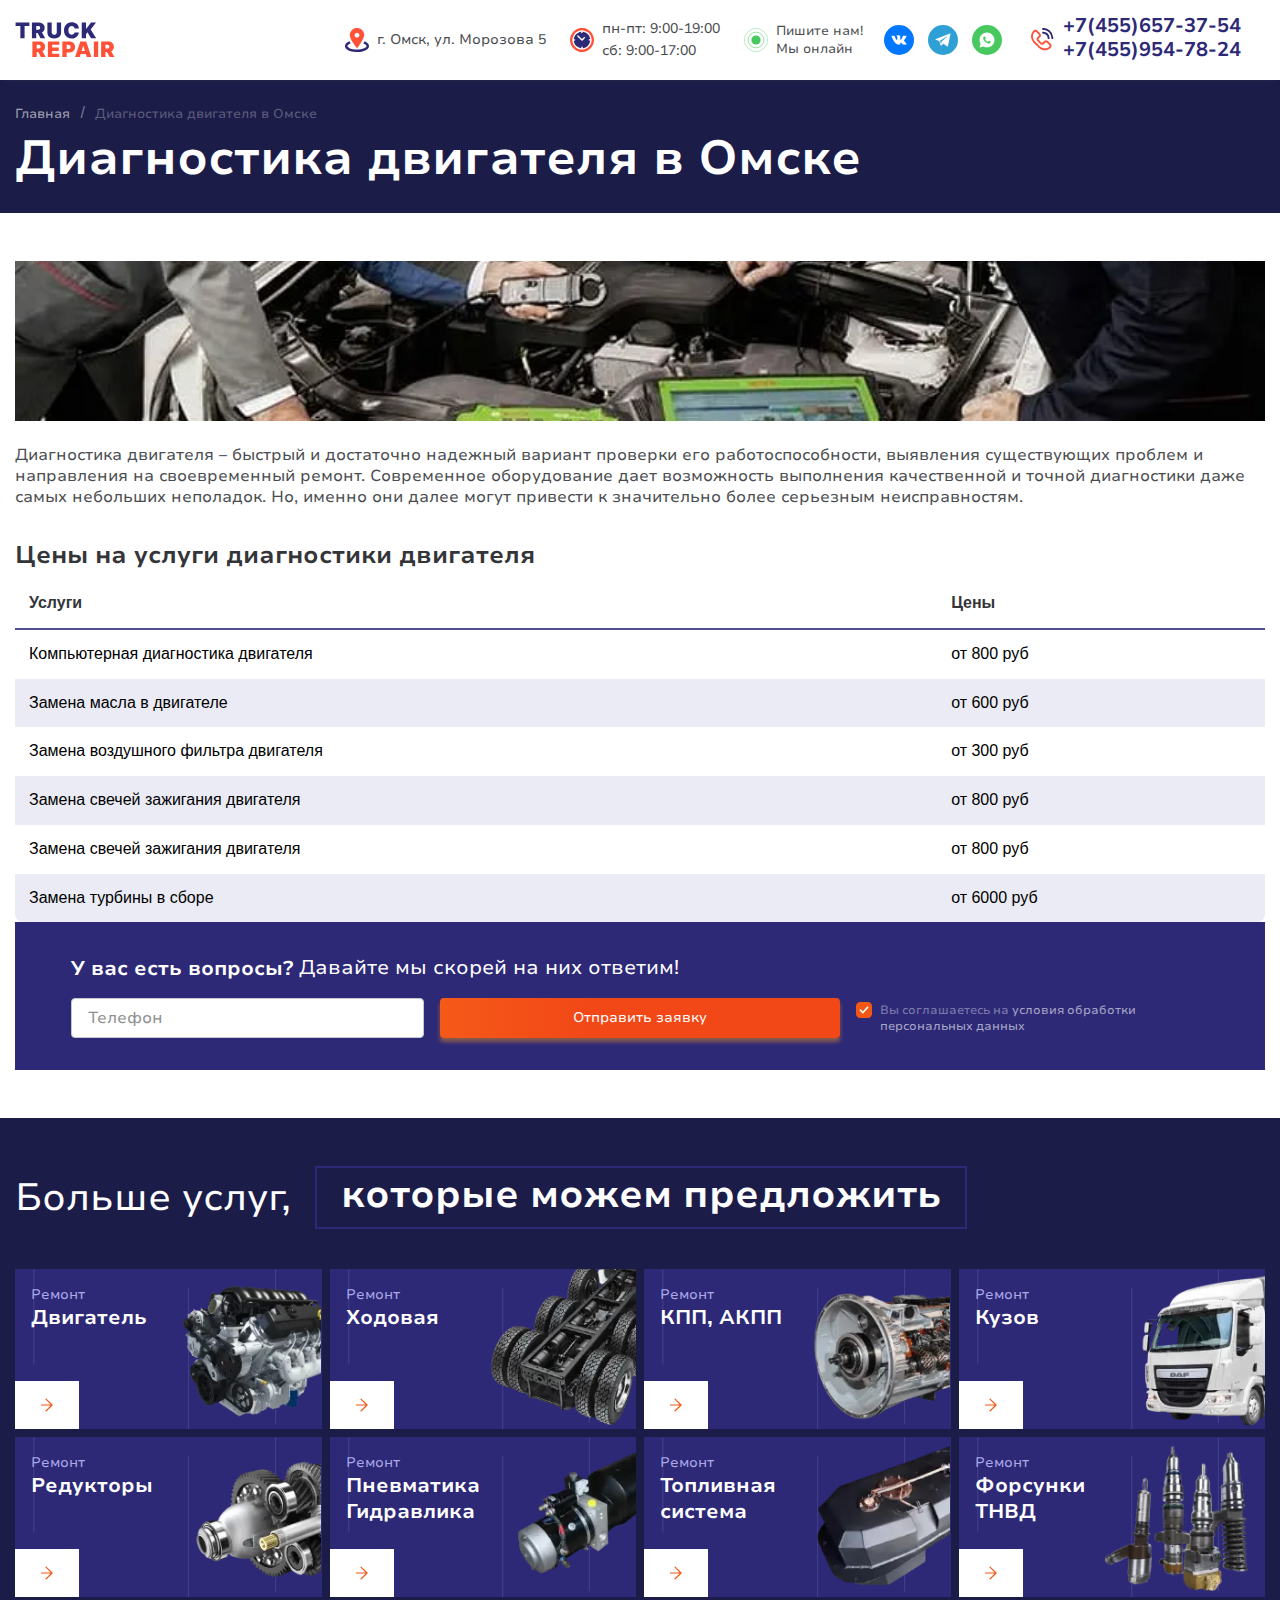
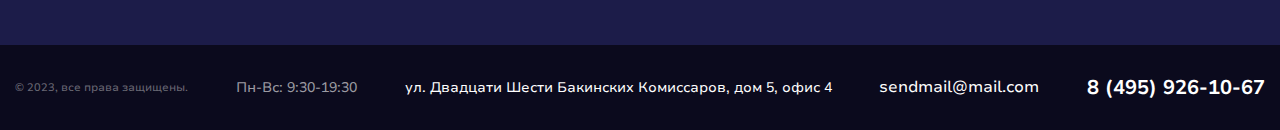
==== commit 5b570e64: "Add files via upload" ====
--- a/service-page.html
+++ b/service-page.html
@@ -3,7 +3,7 @@
 <head>
 	<meta charset="UTF-8">
 	<meta name="viewport" content="width=device-width, initial-scale=1.0">
-	<link rel="stylesheet" href="css/service-page.min.css?_v=20240117174048">
+	<link rel="stylesheet" href="css/service-page.min.css?_v=20240117181401">
 
 	<title>«Truck Repair» — Ремонт двигателя</title>
 
@@ -102,7 +102,7 @@
 
 </header>
 
-	<main class="m-cnt">
+	<main class="m-cnt" data-fsb>
 		<section class="breadcrumbs">
 	<div class="cnt">
 		<div class="row breadcrumbs__row">
@@ -401,12 +401,12 @@
 			</div>
 
 			<nav class="navofc__elements">
-				<a href="index.html">Главная</a>
-				<a href="#2">Услуги</a>
-				<a href="#3">О нас</a>
-				<a href="#4">Команда</a>
-				<a href="#5">Отзывы</a>
-				<a href="#6">Контакты</a>
+				<a data-scroll href="index.html">Главная</a>
+				<a data-scroll href="#services">Услуги</a>
+				<a data-scroll href="#about">О нас</a>
+				<a data-scroll href="#team">Команда</a>
+				<a data-scroll href="#reviews">Отзывы</a>
+				<a data-scroll href="#contacts">Контакты</a>
 			</nav>
 		</div>
 
@@ -558,9 +558,9 @@
 </div>
 
 
-	<script src="https://api-maps.yandex.ru/2.1/?apikey=038f75a4-dd2c-4596-9e17-1846787c80ac&lang=ru_RU&_v=20240117174048"></script>
-
-<script src="js/script.min.js?_v=20240117174048"></script>
+	<script src="https://api-maps.yandex.ru/2.1/?apikey=038f75a4-dd2c-4596-9e17-1846787c80ac&lang=ru_RU&_v=20240117181401"></script>
+
+<script src="js/script.min.js?_v=20240117181401"></script>
 
 </body>
 
--- a/css/service-page.min.css
+++ b/css/service-page.min.css
@@ -4,4 +4,4 @@
  * Licensed under the Hippocratic License 2.1 - http://firstdonoharm.dev
  *
  * Copyright (c) 2022 Animate.css
- */:root{--animate-duration:1s;--animate-delay:1s;--animate-repeat:1}.animate__animated{-webkit-animation-duration:1s;animation-duration:1s;-webkit-animation-duration:var(--animate-duration);animation-duration:var(--animate-duration);-webkit-animation-fill-mode:both;animation-fill-mode:both}.animate__animated.animate__infinite{-webkit-animation-iteration-count:infinite;animation-iteration-count:infinite}.animate__animated.animate__repeat-1{-webkit-animation-iteration-count:1;animation-iteration-count:1;-webkit-animation-iteration-count:var(--animate-repeat);animation-iteration-count:var(--animate-repeat)}.animate__animated.animate__repeat-2{-webkit-animation-iteration-count:2;animation-iteration-count:2;-webkit-animation-iteration-count:calc(var(--animate-repeat) * 2);animation-iteration-count:calc(var(--animate-repeat) * 2)}.animate__animated.animate__repeat-3{-webkit-animation-iteration-count:3;animation-iteration-count:3;-webkit-animation-iteration-count:calc(var(--animate-repeat) * 3);animation-iteration-count:calc(var(--animate-repeat) * 3)}.animate__animated.animate__delay-1s{-webkit-animation-delay:1s;animation-delay:1s;-webkit-animation-delay:var(--animate-delay);animation-delay:var(--animate-delay)}.animate__animated.animate__delay-2s{-webkit-animation-delay:2s;animation-delay:2s;-webkit-animation-delay:calc(var(--animate-delay) * 2);animation-delay:calc(var(--animate-delay) * 2)}.animate__animated.animate__delay-3s{-webkit-animation-delay:3s;animation-delay:3s;-webkit-animation-delay:calc(var(--animate-delay) * 3);animation-delay:calc(var(--animate-delay) * 3)}.animate__animated.animate__delay-4s{-webkit-animation-delay:4s;animation-delay:4s;-webkit-animation-delay:calc(var(--animate-delay) * 4);animation-delay:calc(var(--animate-delay) * 4)}.animate__animated.animate__delay-5s{-webkit-animation-delay:5s;animation-delay:5s;-webkit-animation-delay:calc(var(--animate-delay) * 5);animation-delay:calc(var(--animate-delay) * 5)}.animate__animated.animate__faster{-webkit-animation-duration:.5s;animation-duration:.5s;-webkit-animation-duration:calc(var(--animate-duration)/ 2);animation-duration:calc(var(--animate-duration)/ 2)}.animate__animated.animate__fast{-webkit-animation-duration:.8s;animation-duration:.8s;-webkit-animation-duration:calc(var(--animate-duration) * .8);animation-duration:calc(var(--animate-duration) * .8)}.animate__animated.animate__slow{-webkit-animation-duration:2s;animation-duration:2s;-webkit-animation-duration:calc(var(--animate-duration) * 2);animation-duration:calc(var(--animate-duration) * 2)}.animate__animated.animate__slower{-webkit-animation-duration:3s;animation-duration:3s;-webkit-animation-duration:calc(var(--animate-duration) * 3);animation-duration:calc(var(--animate-duration) * 3)}@-webkit-keyframes fadeIn{from{opacity:0}to{opacity:1}}@keyframes fadeIn{from{opacity:0}to{opacity:1}}.animate__fadeIn{-webkit-animation-name:fadeIn;animation-name:fadeIn}@-webkit-keyframes fadeInDown{from{opacity:0;-webkit-transform:translate3d(0,-100%,0);transform:translate3d(0,-100%,0)}to{opacity:1;-webkit-transform:translate3d(0,0,0);transform:translate3d(0,0,0)}}@keyframes fadeInDown{from{opacity:0;-webkit-transform:translate3d(0,-100%,0);transform:translate3d(0,-100%,0)}to{opacity:1;-webkit-transform:translate3d(0,0,0);transform:translate3d(0,0,0)}}.animate__fadeInDown{-webkit-animation-name:fadeInDown;animation-name:fadeInDown}@-webkit-keyframes fadeInDownBig{from{opacity:0;-webkit-transform:translate3d(0,-2000px,0);transform:translate3d(0,-2000px,0)}to{opacity:1;-webkit-transform:translate3d(0,0,0);transform:translate3d(0,0,0)}}@keyframes fadeInDownBig{from{opacity:0;-webkit-transform:translate3d(0,-2000px,0);transform:translate3d(0,-2000px,0)}to{opacity:1;-webkit-transform:translate3d(0,0,0);transform:translate3d(0,0,0)}}.animate__fadeInDownBig{-webkit-animation-name:fadeInDownBig;animation-name:fadeInDownBig}@-webkit-keyframes fadeInLeft{from{opacity:0;-webkit-transform:translate3d(-100%,0,0);transform:translate3d(-100%,0,0)}to{opacity:1;-webkit-transform:translate3d(0,0,0);transform:translate3d(0,0,0)}}@keyframes fadeInLeft{from{opacity:0;-webkit-transform:translate3d(-100%,0,0);transform:translate3d(-100%,0,0)}to{opacity:1;-webkit-transform:translate3d(0,0,0);transform:translate3d(0,0,0)}}.animate__fadeInLeft{-webkit-animation-name:fadeInLeft;animation-name:fadeInLeft}@-webkit-keyframes fadeInLeftBig{from{opacity:0;-webkit-transform:translate3d(-2000px,0,0);transform:translate3d(-2000px,0,0)}to{opacity:1;-webkit-transform:translate3d(0,0,0);transform:translate3d(0,0,0)}}@keyframes fadeInLeftBig{from{opacity:0;-webkit-transform:translate3d(-2000px,0,0);transform:translate3d(-2000px,0,0)}to{opacity:1;-webkit-transform:translate3d(0,0,0);transform:translate3d(0,0,0)}}.animate__fadeInLeftBig{-webkit-animation-name:fadeInLeftBig;animation-name:fadeInLeftBig}@-webkit-keyframes fadeInRight{from{opacity:0;-webkit-transform:translate3d(100%,0,0);transform:translate3d(100%,0,0)}to{opacity:1;-webkit-transform:translate3d(0,0,0);transform:translate3d(0,0,0)}}@keyframes fadeInRight{from{opacity:0;-webkit-transform:translate3d(100%,0,0);transform:translate3d(100%,0,0)}to{opacity:1;-webkit-transform:translate3d(0,0,0);transform:translate3d(0,0,0)}}.animate__fadeInRight{-webkit-animation-name:fadeInRight;animation-name:fadeInRight}@-webkit-keyframes fadeInRightBig{from{opacity:0;-webkit-transform:translate3d(2000px,0,0);transform:translate3d(2000px,0,0)}to{opacity:1;-webkit-transform:translate3d(0,0,0);transform:translate3d(0,0,0)}}@keyframes fadeInRightBig{from{opacity:0;-webkit-transform:translate3d(2000px,0,0);transform:translate3d(2000px,0,0)}to{opacity:1;-webkit-transform:translate3d(0,0,0);transform:translate3d(0,0,0)}}.animate__fadeInRightBig{-webkit-animation-name:fadeInRightBig;animation-name:fadeInRightBig}@-webkit-keyframes fadeInUp{from{opacity:0;-webkit-transform:translate3d(0,100%,0);transform:translate3d(0,100%,0)}to{opacity:1;-webkit-transform:translate3d(0,0,0);transform:translate3d(0,0,0)}}@keyframes fadeInUp{from{opacity:0;-webkit-transform:translate3d(0,100%,0);transform:translate3d(0,100%,0)}to{opacity:1;-webkit-transform:translate3d(0,0,0);transform:translate3d(0,0,0)}}.animate__fadeInUp{-webkit-animation-name:fadeInUp;animation-name:fadeInUp}@-webkit-keyframes fadeInUpBig{from{opacity:0;-webkit-transform:translate3d(0,2000px,0);transform:translate3d(0,2000px,0)}to{opacity:1;-webkit-transform:translate3d(0,0,0);transform:translate3d(0,0,0)}}@keyframes fadeInUpBig{from{opacity:0;-webkit-transform:translate3d(0,2000px,0);transform:translate3d(0,2000px,0)}to{opacity:1;-webkit-transform:translate3d(0,0,0);transform:translate3d(0,0,0)}}.animate__fadeInUpBig{-webkit-animation-name:fadeInUpBig;animation-name:fadeInUpBig}@-webkit-keyframes fadeInTopLeft{from{opacity:0;-webkit-transform:translate3d(-100%,-100%,0);transform:translate3d(-100%,-100%,0)}to{opacity:1;-webkit-transform:translate3d(0,0,0);transform:translate3d(0,0,0)}}@keyframes fadeInTopLeft{from{opacity:0;-webkit-transform:translate3d(-100%,-100%,0);transform:translate3d(-100%,-100%,0)}to{opacity:1;-webkit-transform:translate3d(0,0,0);transform:translate3d(0,0,0)}}.animate__fadeInTopLeft{-webkit-animation-name:fadeInTopLeft;animation-name:fadeInTopLeft}@-webkit-keyframes fadeInTopRight{from{opacity:0;-webkit-transform:translate3d(100%,-100%,0);transform:translate3d(100%,-100%,0)}to{opacity:1;-webkit-transform:translate3d(0,0,0);transform:translate3d(0,0,0)}}@keyframes fadeInTopRight{from{opacity:0;-webkit-transform:translate3d(100%,-100%,0);transform:translate3d(100%,-100%,0)}to{opacity:1;-webkit-transform:translate3d(0,0,0);transform:translate3d(0,0,0)}}.animate__fadeInTopRight{-webkit-animation-name:fadeInTopRight;animation-name:fadeInTopRight}@-webkit-keyframes fadeInBottomLeft{from{opacity:0;-webkit-transform:translate3d(-100%,100%,0);transform:translate3d(-100%,100%,0)}to{opacity:1;-webkit-transform:translate3d(0,0,0);transform:translate3d(0,0,0)}}@keyframes fadeInBottomLeft{from{opacity:0;-webkit-transform:translate3d(-100%,100%,0);transform:translate3d(-100%,100%,0)}to{opacity:1;-webkit-transform:translate3d(0,0,0);transform:translate3d(0,0,0)}}.animate__fadeInBottomLeft{-webkit-animation-name:fadeInBottomLeft;animation-name:fadeInBottomLeft}@-webkit-keyframes fadeInBottomRight{from{opacity:0;-webkit-transform:translate3d(100%,100%,0);transform:translate3d(100%,100%,0)}to{opacity:1;-webkit-transform:translate3d(0,0,0);transform:translate3d(0,0,0)}}@keyframes fadeInBottomRight{from{opacity:0;-webkit-transform:translate3d(100%,100%,0);transform:translate3d(100%,100%,0)}to{opacity:1;-webkit-transform:translate3d(0,0,0);transform:translate3d(0,0,0)}}.animate__fadeInBottomRight{-webkit-animation-name:fadeInBottomRight;animation-name:fadeInBottomRight}@-webkit-keyframes fadeOut{from{opacity:1}to{opacity:0}}@keyframes fadeOut{from{opacity:1}to{opacity:0}}.animate__fadeOut{-webkit-animation-name:fadeOut;animation-name:fadeOut}@-webkit-keyframes fadeOutDown{from{opacity:1}to{opacity:0;-webkit-transform:translate3d(0,100%,0);transform:translate3d(0,100%,0)}}@keyframes fadeOutDown{from{opacity:1}to{opacity:0;-webkit-transform:translate3d(0,100%,0);transform:translate3d(0,100%,0)}}.animate__fadeOutDown{-webkit-animation-name:fadeOutDown;animation-name:fadeOutDown}@-webkit-keyframes fadeOutDownBig{from{opacity:1}to{opacity:0;-webkit-transform:translate3d(0,2000px,0);transform:translate3d(0,2000px,0)}}@keyframes fadeOutDownBig{from{opacity:1}to{opacity:0;-webkit-transform:translate3d(0,2000px,0);transform:translate3d(0,2000px,0)}}.animate__fadeOutDownBig{-webkit-animation-name:fadeOutDownBig;animation-name:fadeOutDownBig}@-webkit-keyframes fadeOutLeft{from{opacity:1}to{opacity:0;-webkit-transform:translate3d(-100%,0,0);transform:translate3d(-100%,0,0)}}@keyframes fadeOutLeft{from{opacity:1}to{opacity:0;-webkit-transform:translate3d(-100%,0,0);transform:translate3d(-100%,0,0)}}.animate__fadeOutLeft{-webkit-animation-name:fadeOutLeft;animation-name:fadeOutLeft}@-webkit-keyframes fadeOutLeftBig{from{opacity:1}to{opacity:0;-webkit-transform:translate3d(-2000px,0,0);transform:translate3d(-2000px,0,0)}}@keyframes fadeOutLeftBig{from{opacity:1}to{opacity:0;-webkit-transform:translate3d(-2000px,0,0);transform:translate3d(-2000px,0,0)}}.animate__fadeOutLeftBig{-webkit-animation-name:fadeOutLeftBig;animation-name:fadeOutLeftBig}@-webkit-keyframes fadeOutRight{from{opacity:1}to{opacity:0;-webkit-transform:translate3d(100%,0,0);transform:translate3d(100%,0,0)}}@keyframes fadeOutRight{from{opacity:1}to{opacity:0;-webkit-transform:translate3d(100%,0,0);transform:translate3d(100%,0,0)}}.animate__fadeOutRight{-webkit-animation-name:fadeOutRight;animation-name:fadeOutRight}@-webkit-keyframes fadeOutRightBig{from{opacity:1}to{opacity:0;-webkit-transform:translate3d(2000px,0,0);transform:translate3d(2000px,0,0)}}@keyframes fadeOutRightBig{from{opacity:1}to{opacity:0;-webkit-transform:translate3d(2000px,0,0);transform:translate3d(2000px,0,0)}}.animate__fadeOutRightBig{-webkit-animation-name:fadeOutRightBig;animation-name:fadeOutRightBig}@-webkit-keyframes fadeOutUp{from{opacity:1}to{opacity:0;-webkit-transform:translate3d(0,-100%,0);transform:translate3d(0,-100%,0)}}@keyframes fadeOutUp{from{opacity:1}to{opacity:0;-webkit-transform:translate3d(0,-100%,0);transform:translate3d(0,-100%,0)}}.animate__fadeOutUp{-webkit-animation-name:fadeOutUp;animation-name:fadeOutUp}@-webkit-keyframes fadeOutUpBig{from{opacity:1}to{opacity:0;-webkit-transform:translate3d(0,-2000px,0);transform:translate3d(0,-2000px,0)}}@keyframes fadeOutUpBig{from{opacity:1}to{opacity:0;-webkit-transform:translate3d(0,-2000px,0);transform:translate3d(0,-2000px,0)}}.animate__fadeOutUpBig{-webkit-animation-name:fadeOutUpBig;animation-name:fadeOutUpBig}@-webkit-keyframes fadeOutTopLeft{from{opacity:1;-webkit-transform:translate3d(0,0,0);transform:translate3d(0,0,0)}to{opacity:0;-webkit-transform:translate3d(-100%,-100%,0);transform:translate3d(-100%,-100%,0)}}@keyframes fadeOutTopLeft{from{opacity:1;-webkit-transform:translate3d(0,0,0);transform:translate3d(0,0,0)}to{opacity:0;-webkit-transform:translate3d(-100%,-100%,0);transform:translate3d(-100%,-100%,0)}}.animate__fadeOutTopLeft{-webkit-animation-name:fadeOutTopLeft;animation-name:fadeOutTopLeft}@-webkit-keyframes fadeOutTopRight{from{opacity:1;-webkit-transform:translate3d(0,0,0);transform:translate3d(0,0,0)}to{opacity:0;-webkit-transform:translate3d(100%,-100%,0);transform:translate3d(100%,-100%,0)}}@keyframes fadeOutTopRight{from{opacity:1;-webkit-transform:translate3d(0,0,0);transform:translate3d(0,0,0)}to{opacity:0;-webkit-transform:translate3d(100%,-100%,0);transform:translate3d(100%,-100%,0)}}.animate__fadeOutTopRight{-webkit-animation-name:fadeOutTopRight;animation-name:fadeOutTopRight}@-webkit-keyframes fadeOutBottomRight{from{opacity:1;-webkit-transform:translate3d(0,0,0);transform:translate3d(0,0,0)}to{opacity:0;-webkit-transform:translate3d(100%,100%,0);transform:translate3d(100%,100%,0)}}@keyframes fadeOutBottomRight{from{opacity:1;-webkit-transform:translate3d(0,0,0);transform:translate3d(0,0,0)}to{opacity:0;-webkit-transform:translate3d(100%,100%,0);transform:translate3d(100%,100%,0)}}.animate__fadeOutBottomRight{-webkit-animation-name:fadeOutBottomRight;animation-name:fadeOutBottomRight}@-webkit-keyframes fadeOutBottomLeft{from{opacity:1;-webkit-transform:translate3d(0,0,0);transform:translate3d(0,0,0)}to{opacity:0;-webkit-transform:translate3d(-100%,100%,0);transform:translate3d(-100%,100%,0)}}@keyframes fadeOutBottomLeft{from{opacity:1;-webkit-transform:translate3d(0,0,0);transform:translate3d(0,0,0)}to{opacity:0;-webkit-transform:translate3d(-100%,100%,0);transform:translate3d(-100%,100%,0)}}.animate__fadeOutBottomLeft{-webkit-animation-name:fadeOutBottomLeft;animation-name:fadeOutBottomLeft}@-webkit-keyframes ani-slideInRight{0%{opacity:0;-webkit-transform:translateX(100%);transform:translateX(100%)}100%{opacity:1;-webkit-transform:translateX(0);transform:translateX(0)}}@keyframes ani-slideInRight{0%{opacity:0;-webkit-transform:translateX(100%);transform:translateX(100%)}100%{opacity:1;-webkit-transform:translateX(0);transform:translateX(0)}}.ani-slideInRight{-webkit-animation-name:ani-slideInRight;animation-name:ani-slideInRight;-webkit-animation-duration:.3s;animation-duration:.3s;-webkit-animation-delay:.1s;animation-delay:.1s;-webkit-animation-fill-mode:forwards;animation-fill-mode:forwards;Animation-iteration-count:1;-webkit-animation-timing-function:ease;animation-timing-function:ease;-webkit-animation-direction:normal;animation-direction:normal}@-webkit-keyframes ani-slideOutRight{0%{opacity:0;-webkit-transform:translateX(0);transform:translateX(0)}100%{opacity:1;-webkit-transform:translateX(100%);transform:translateX(100%)}}@keyframes ani-slideOutRight{0%{opacity:0;-webkit-transform:translateX(0);transform:translateX(0)}100%{opacity:1;-webkit-transform:translateX(100%);transform:translateX(100%)}}.ani-slideOutRight{-webkit-animation-name:ani-slideOutRight;animation-name:ani-slideOutRight;-webkit-animation-duration:.3s;animation-duration:.3s;-webkit-animation-delay:.1s;animation-delay:.1s;-webkit-animation-fill-mode:forwards;animation-fill-mode:forwards;Animation-iteration-count:1;-webkit-animation-timing-function:ease;animation-timing-function:ease;-webkit-animation-direction:normal;animation-direction:normal}@-webkit-keyframes ani-slideInLeft{0%{opacity:0;-webkit-transform:translateX(-100%);transform:translateX(-100%)}100%{opacity:1;-webkit-transform:translateX(0);transform:translateX(0)}}@keyframes ani-slideInLeft{0%{opacity:0;-webkit-transform:translateX(-100%);transform:translateX(-100%)}100%{opacity:1;-webkit-transform:translateX(0);transform:translateX(0)}}.ani-slideInLeft{-webkit-animation-name:ani-slideInLeft;animation-name:ani-slideInLeft;-webkit-animation-duration:.3s;animation-duration:.3s;-webkit-animation-delay:.1s;animation-delay:.1s;-webkit-animation-fill-mode:forwards;animation-fill-mode:forwards;Animation-iteration-count:1;-webkit-animation-timing-function:ease;animation-timing-function:ease;-webkit-animation-direction:normal;animation-direction:normal}@-webkit-keyframes ani-slideOutLeft{0%{opacity:0;-webkit-transform:translateX(0);transform:translateX(0)}100%{opacity:1;-webkit-transform:translateX(-100%);transform:translateX(-100%)}}@keyframes ani-slideOutLeft{0%{opacity:0;-webkit-transform:translateX(0);transform:translateX(0)}100%{opacity:1;-webkit-transform:translateX(-100%);transform:translateX(-100%)}}.ani-slideOutLeft{-webkit-animation-name:ani-slideOutLeft;animation-name:ani-slideOutLeft;-webkit-animation-duration:.3s;animation-duration:.3s;-webkit-animation-delay:.1s;animation-delay:.1s;-webkit-animation-fill-mode:forwards;animation-fill-mode:forwards;Animation-iteration-count:1;-webkit-animation-timing-function:ease;animation-timing-function:ease;-webkit-animation-direction:normal;animation-direction:normal}@-webkit-keyframes ani-slideInUp{0%{opacity:0;-webkit-transform:translateY(100%);transform:translateY(100%)}100%{opacity:1;-webkit-transform:translateY(0);transform:translateY(0)}}@keyframes ani-slideInUp{0%{opacity:0;-webkit-transform:translateY(100%);transform:translateY(100%)}100%{opacity:1;-webkit-transform:translateY(0);transform:translateY(0)}}.ani-slideInUp{-webkit-animation-name:ani-slideInUp;animation-name:ani-slideInUp;-webkit-animation-duration:.3s;animation-duration:.3s;-webkit-animation-delay:.1s;animation-delay:.1s;-webkit-animation-fill-mode:forwards;animation-fill-mode:forwards;Animation-iteration-count:1;-webkit-animation-timing-function:ease;animation-timing-function:ease;-webkit-animation-direction:normal;animation-direction:normal}@-webkit-keyframes ani-slideOutUp{0%{opacity:0;-webkit-transform:translateY(0);transform:translateY(0)}100%{opacity:1;-webkit-transform:translateY(-100%);transform:translateY(-100%)}}@keyframes ani-slideOutUp{0%{opacity:0;-webkit-transform:translateY(0);transform:translateY(0)}100%{opacity:1;-webkit-transform:translateY(-100%);transform:translateY(-100%)}}.ani-slideOutUp{-webkit-animation-name:ani-slideOutUp;animation-name:ani-slideOutUp;-webkit-animation-duration:.3s;animation-duration:.3s;-webkit-animation-delay:.1s;animation-delay:.1s;-webkit-animation-fill-mode:forwards;animation-fill-mode:forwards;Animation-iteration-count:1;-webkit-animation-timing-function:ease;animation-timing-function:ease;-webkit-animation-direction:normal;animation-direction:normal}@-webkit-keyframes ani-slideInDown{0%{opacity:0;-webkit-transform:translateY(-100%);transform:translateY(-100%)}100%{opacity:1;-webkit-transform:translateY(0);transform:translateY(0)}}@keyframes ani-slideInDown{0%{opacity:0;-webkit-transform:translateY(-100%);transform:translateY(-100%)}100%{opacity:1;-webkit-transform:translateY(0);transform:translateY(0)}}.ani-slideInDown{-webkit-animation-name:ani-slideInDown;animation-name:ani-slideInDown;-webkit-animation-duration:.3s;animation-duration:.3s;-webkit-animation-delay:.1s;animation-delay:.1s;-webkit-animation-fill-mode:forwards;animation-fill-mode:forwards;Animation-iteration-count:1;-webkit-animation-timing-function:ease;animation-timing-function:ease;-webkit-animation-direction:normal;animation-direction:normal}@-webkit-keyframes ani-slideOutDown{0%{opacity:0;-webkit-transform:translateY(0);transform:translateY(0)}100%{opacity:1;-webkit-transform:translateY(100%);transform:translateY(100%)}}@keyframes ani-slideOutDown{0%{opacity:0;-webkit-transform:translateY(0);transform:translateY(0)}100%{opacity:1;-webkit-transform:translateY(100%);transform:translateY(100%)}}.ani-slideOutDown{-webkit-animation-name:ani-slideOutDown;animation-name:ani-slideOutDown;-webkit-animation-duration:.3s;animation-duration:.3s;-webkit-animation-delay:.1s;animation-delay:.1s;-webkit-animation-fill-mode:forwards;animation-fill-mode:forwards;Animation-iteration-count:1;-webkit-animation-timing-function:ease;animation-timing-function:ease;-webkit-animation-direction:normal;animation-direction:normal}@-webkit-keyframes blink{from{opacity:1}to{opacity:0}}@keyframes blink{from{opacity:1}to{opacity:0}}.blink:before{position:absolute;width:8px;height:8px;top:44%;left:10%;content:0;border-radius:50%;background-color:#fff}.ic{position:relative;display:-webkit-box;display:-ms-flexbox;display:flex;-webkit-box-orient:horizontal;-webkit-box-direction:normal;-ms-flex-direction:row;flex-direction:row;-webkit-box-pack:center;-ms-flex-pack:center;justify-content:center;-webkit-box-align:center;-ms-flex-align:center;align-items:center;width:16px;height:16px;-ms-flex-negative:0;flex-shrink:0;background-repeat:no-repeat;background-size:contain;background-position:center}input[type=email],input[type=password],input[type=search],input[type=tel],input[type=text]{position:relative;width:100%;min-width:160px;height:inherit;padding:15px 16px;border-radius:4px;border:1px solid var(--gr8);font-family:NunitoSans,sans-serif;font-weight:400;font-size:16px;-webkit-appearance:none;-moz-appearance:none;appearance:none;-webkit-box-shadow:none;box-shadow:none;background-color:#fff;-webkit-transition:background-color .2s ease-in-out 0s,border-color .2s ease-in-out 0s,-webkit-box-shadow .2s ease-in-out 0s;transition:background-color .2s ease-in-out 0s,border-color .2s ease-in-out 0s,-webkit-box-shadow .2s ease-in-out 0s;transition:background-color .2s ease-in-out 0s,border-color .2s ease-in-out 0s,box-shadow .2s ease-in-out 0s;transition:background-color .2s ease-in-out 0s,border-color .2s ease-in-out 0s,box-shadow .2s ease-in-out 0s,-webkit-box-shadow .2s ease-in-out 0s;cursor:text;background-repeat:no-repeat;background-size:12px;background-position:right 16px center}input[type=email]::-webkit-input-placeholder,input[type=password]::-webkit-input-placeholder,input[type=search]::-webkit-input-placeholder,input[type=tel]::-webkit-input-placeholder,input[type=text]::-webkit-input-placeholder{color:var(--text-lgt3)}input[type=email]::-moz-placeholder,input[type=password]::-moz-placeholder,input[type=search]::-moz-placeholder,input[type=tel]::-moz-placeholder,input[type=text]::-moz-placeholder{color:var(--text-lgt3)}input[type=email]:-ms-input-placeholder,input[type=password]:-ms-input-placeholder,input[type=search]:-ms-input-placeholder,input[type=tel]:-ms-input-placeholder,input[type=text]:-ms-input-placeholder{color:var(--text-lgt3)}input[type=email]::-ms-input-placeholder,input[type=password]::-ms-input-placeholder,input[type=search]::-ms-input-placeholder,input[type=tel]::-ms-input-placeholder,input[type=text]::-ms-input-placeholder{color:var(--text-lgt3)}input[type=email]::placeholder,input[type=password]::placeholder,input[type=search]::placeholder,input[type=tel]::placeholder,input[type=text]::placeholder{color:var(--text-lgt3)}input[type=email]:hover,input[type=password]:hover,input[type=search]:hover,input[type=tel]:hover,input[type=text]:hover{border:1px solid var(--elem-hvr);-webkit-box-shadow:0 0 0 3px rgba(240,139,56,.2);box-shadow:0 0 0 3px rgba(240,139,56,.2)}input[type=email]:focus,input[type=password]:focus,input[type=search]:focus,input[type=tel]:focus,input[type=text]:focus{-webkit-box-shadow:0 0 0 3px rgba(240,139,56,.2);box-shadow:0 0 0 3px rgba(240,139,56,.2);border:1px solid var(--elem-hvr)}input[type=search]::-webkit-search-cancel-button{-webkit-appearance:none}.input-box{display:-webkit-box;display:-ms-flexbox;display:flex;position:relative;width:100%;height:40px}.just-validate-error-field{border-color:var(--red)!important;-webkit-box-shadow:0 0 0 3px rgba(255,83,83,.2)!important;box-shadow:0 0 0 3px rgba(255,83,83,.2)!important;background-image:url("data:image/svg+xml, %3Csvg xmlns='http://www.w3.org/2000/svg' fill='none' viewBox='0 0 24 24'%3E%3Cg%0Afill='%23ff5353' clip-path='url(%23a)'%3E%3Cpath d='M12 0c6.633 0 12 5.368 12 12 0%0A6.633-5.367 12-12 12S0 18.633 0 12 5.368 0 12 0Zm0 22.125A10.12 10.12 0 0 0%0A22.125 12 10.12 10.12 0 0 0 12 1.875 10.12 10.12 0 0 0 1.875 12 10.12 10.12 0 0%0A0 12 22.125Z'/%3E%3Cpath d='M12 6.041c.518 0 .938.42.938.938v6.037a.937.937 0 1%0A1-1.876 0V6.979c0-.518.42-.938.938-.938ZM12 17.633a1.266 1.266 0 1 1 0-2.532%0A1.266 1.266 0 0 1 0 2.531Z'/%3E%3C/g%3E%3Cdefs%3E%3CclipPath id='a'%3E%3Cpath fill='%23fff' d='M24%0A0H0v24h24z'/%3E%3C/clipPath%3E%3C/defs%3E%3C/svg%3E")!important}.just-validate-success-field{border-color:var(--green)!important;-webkit-box-shadow:0 0 0 3px rgba(99,188,64,.2)!important;box-shadow:0 0 0 3px rgba(99,188,64,.2)!important;background-image:url("data:image/svg+xml, %3Csvg xmlns='http://www.w3.org/2000/svg' fill='none' viewBox='0 0 24 24'%3E%3Cg fill='%2363bc40' clip-path='url(%23a)'%3E%3Cpath d='M8.906.281C8.4.431 7.256.9 6.394 1.331 4.106 2.456 2.38 4.22 1.256 6.581.187 8.812 0 9.637 0 12c0 2.363.188 3.188 1.256 5.419 1.181 2.456 2.85 4.143 5.325 5.325C8.681 23.756 9.75 24 12.056 24c3.375 0 6.15-1.144 8.513-3.488 1.069-1.068 1.5-1.687 2.175-3.093C23.813 15.187 24 14.363 24 12c0-2.363-.188-3.188-1.256-5.419-.675-1.406-1.107-2.025-2.175-3.094-1.5-1.5-3.563-2.68-5.494-3.187-1.425-.375-4.837-.375-6.169-.019Zm5.719 2.1c3.3.9 6.019 3.6 7.012 6.975.17.6.3 1.707.3 2.644 0 2.756-.956 5.081-2.906 7.031-3.937 3.938-10.125 3.938-14.062 0-1.95-1.95-2.907-4.275-2.907-7.05 0-6.6 6.207-11.343 12.563-9.6Z'/%3E%3Cpath d='m13.181 10.725-2.868 2.85-1.294-1.256c-.713-.694-1.407-1.257-1.556-1.257-.507 0-1.088.582-1.088 1.088 0 .713 3.244 3.975 3.938 3.975.693 0 7.312-6.637 7.312-7.331 0-.619-.319-.919-1.012-.919-.47 0-1.013.45-3.432 2.85Z'/%3E%3C/g%3E%3Cdefs%3E%3CclipPath id='a'%3E%3Cpath fill='%23fff' d='M0 0h24v24H0z'/%3E%3C/clipPath%3E%3C/defs%3E%3C/svg%3E")!important}.just-validate-error-label{display:none}.form-base__check .just-validate-error-field{background-image:none!important}.form-base__check .just-validate-success-field{background-image:url("data:image/svg+xml,%3Csvg xmlns='http://www.w3.org/2000/svg' fill='none' viewBox='0 0 16 16'%3E%3Cpath fill='%23fff' d='M11.443 4.294 6.637 9.587 4.557 7.29a.872.872 0 0 0-.645-.294.872.872 0 0 0-.645.294A1.056 1.056 0 0 0 3 8c0 .13.024.261.07.383.045.122.112.232.197.325l2.725 2.997a.909.909 0 0 0 .296.218.838.838 0 0 0 .699 0 .909.909 0 0 0 .295-.218l5.45-5.993c.086-.093.153-.204.199-.325a1.09 1.09 0 0 0 0-.768 1.016 1.016 0 0 0-.198-.325.911.911 0 0 0-.296-.218.84.84 0 0 0-.698 0 .911.911 0 0 0-.296.218Z'/%3E%3C/svg%3E")!important;background-size:14px!important}.input-box-srh{display:-webkit-box;display:-ms-flexbox;display:flex;-webkit-box-orient:horizontal;-webkit-box-direction:normal;-ms-flex-direction:row;flex-direction:row;-webkit-box-align:center;-ms-flex-align:center;align-items:center;width:100%;height:40px}.input-box-srh input{border-top-right-radius:0;border-bottom-right-radius:0;border-right-color:0}.input-box-srh .ic-search-btn{display:-webkit-box;display:-ms-flexbox;display:flex;-webkit-box-orient:horizontal;-webkit-box-direction:normal;-ms-flex-direction:row;flex-direction:row;-webkit-box-pack:center;-ms-flex-pack:center;justify-content:center;-webkit-box-align:center;-ms-flex-align:center;align-items:center;width:40px;height:100%;border-radius:0 4px 4px 0;-ms-flex-negative:0;flex-shrink:0;-webkit-transition:background-color .2s ease-in-out 0s;transition:background-color .2s ease-in-out 0s;border:none;background-color:var(--btn)}.input-box-srh .ic-search-btn:hover{background-color:var(--elem-hvr)}.input-box-srh .ic-search-btn .ic{background-image:url("data:image/svg+xml, %3Csvg xmlns='http://www.w3.org/2000/svg' fill='none' viewBox='0 0 24 24'%3E%3Cpath fill='%23fff' d='M10.975 2A8.973 8.973 0 0 0 2 10.978a8.98 8.98 0 0 0 8.975 8.979 8.839 8.839 0 0 0 5.6-1.97l.184-.144 3.929 3.94a.79.79 0 0 0 1.087 0 .77.77 0 0 0 0-1.088l-3.928-3.94.143-.174a8.981 8.981 0 0 0-2.238-13.205A8.972 8.972 0 0 0 10.975 2Zm5.343 14.15-.061.061-.051.062a7.383 7.383 0 0 1-12.535-5.32 7.39 7.39 0 0 1 7.36-7.363 7.383 7.383 0 0 1 7.41 7.311 7.39 7.39 0 0 1-2.092 5.228l-.03.02Z'/%3E%3C/svg%3E")}.form-select{--form-select-ic:url("data:image/svg+xml,%3csvg xmlns='http://www.w3.org/2000/svg' viewBox='0 0 16 16'%3e%3cpath fill='none' stroke='%23343a40' stroke-linecap='round' stroke-linejoin='round' stroke-width='2' d='m2 5 6 6 6-6'/%3e%3c/svg%3e");display:block;width:100%;min-width:160px;font-size:14px;padding:12px 16px;height:40px;position:relative;-webkit-appearance:none;-moz-appearance:none;appearance:none;color:var(--title);background-color:#fff;background-image:var(--form-select-ic),var(--form-select-ic,none);background-repeat:no-repeat;background-position:right 12px center;background-size:16px 12px;border:1px solid var(--gr8);border-radius:4px;-webkit-transition:border-color .2s ease-in-out 0s;transition:border-color .2s ease-in-out 0s}.form-select:after{position:absolute;top:0;left:0;z-index:0;content:"";width:100%;height:100%;opacity:.6;border:4px solid #7044c1}.form-select:focus{border-color:var(--elem-hvr);background-color:#fff}.form-select:disabled{background-color:var(--gr2)}.form-select:-moz-focusring{color:transparent;text-shadow:0 0 0 var(--bs-body-color)}.textarea-box{width:100%;height:100px}.textarea-box textarea{width:100%;height:100%;background-color:var(--input-bg1);color:var(--text);padding:12px 16px;resize:none;border:1px solid var(--gr8);border-radius:4px}.textarea-box textarea::-webkit-input-placeholder{color:var(--text-lgt3)}.textarea-box textarea::-moz-placeholder{color:var(--text-lgt3)}.textarea-box textarea:-ms-input-placeholder{color:var(--text-lgt3)}.textarea-box textarea::-ms-input-placeholder{color:var(--text-lgt3)}.textarea-box textarea::placeholder{color:var(--text-lgt3)}.check-wrap{display:-webkit-box;display:-ms-flexbox;display:flex;-webkit-box-orient:horizontal;-webkit-box-direction:normal;-ms-flex-direction:row;flex-direction:row;-webkit-box-align:center;-ms-flex-align:center;align-items:center}.check-wrap .input-check{margin-right:8px}.check-wrap .input-check-lbl{font-size:13px;line-height:130%}.input-check{width:16px;height:16px;border:1px solid var(--gr8);background-image:var(--form-check-bg-img);background-repeat:no-repeat;background-position:center;background-size:contain;-ms-flex-negative:0;flex-shrink:0;background-color:#fff;-webkit-appearance:none;-moz-appearance:none;appearance:none;-webkit-print-color-adjust:exact;print-color-adjust:exact}.input-check:disabled{pointer-events:none;-webkit-filter:none;filter:none;opacity:.5}.input-check .input-check:disabled~.input-check-lbl,.input-check[disabled]~.input-check-lbl{cursor:default;opacity:.5}.input-check:active{-webkit-filter:brightness(90%);filter:brightness(90%)}.input-check:focus{border-color:var(--btn);outline:0;-webkit-box-shadow:0 0 0 3px rgba(240,139,56,.2);box-shadow:0 0 0 3px rgba(240,139,56,.2)}.input-check:checked{background-color:var(--btn);border-color:var(--btn)}.input-check[type=radio]{border-radius:50%}.input-check:checked[type=radio]{--form-check-bg-img:url("data:image/svg+xml,%3csvg xmlns='http://www.w3.org/2000/svg' viewBox='-4 -4 8 8'%3e%3ccircle r='2' fill='%23fff'/%3e%3c/svg%3e")}.input-check[type=checkbox]{border-radius:4px}.input-check:checked[type=checkbox]{--form-check-bg-img:url("data:image/svg+xml,%3Csvg xmlns='http://www.w3.org/2000/svg' fill='none' viewBox='0 0 16 16'%3E%3Cpath fill='%23fff' d='M11.443 4.294 6.637 9.587 4.557 7.29a.872.872 0 0 0-.645-.294.872.872 0 0 0-.645.294A1.056 1.056 0 0 0 3 8c0 .13.024.261.07.383.045.122.112.232.197.325l2.725 2.997a.909.909 0 0 0 .296.218.838.838 0 0 0 .699 0 .909.909 0 0 0 .295-.218l5.45-5.993c.086-.093.153-.204.199-.325a1.09 1.09 0 0 0 0-.768 1.016 1.016 0 0 0-.198-.325.911.911 0 0 0-.296-.218.84.84 0 0 0-.698 0 .911.911 0 0 0-.296.218Z'/%3E%3C/svg%3E")}.input-check[type=checkbox]:indeterminate{--form-check-bg-img:url("data:image/svg+xml,%3csvg xmlns='http://www.w3.org/2000/svg' viewBox='0 0 20 20'%3e%3cpath fill='none' stroke='%23fff' stroke-linecap='round' stroke-linejoin='round' stroke-width='3' d='M6 10h8'/%3e%3c/svg%3e")}.form-switch .input-check{--form-switch-bg:url("data:image/svg+xml,%3csvg xmlns='http://www.w3.org/2000/svg' viewBox='-4 -4 8 8'%3e%3ccircle r='3' fill='rgba%280, 0, 0, 0.25%29'/%3e%3c/svg%3e");width:24px;height:16px;background-image:var(--form-switch-bg);background-position:left center;border-radius:24px;-webkit-transition:background-position .2s ease-in-out 0s;transition:background-position .2s ease-in-out 0s}.form-switch .input-check:checked{background-position:right center;--form-switch-bg:url("data:image/svg+xml,%3csvg xmlns='http://www.w3.org/2000/svg' viewBox='-4 -4 8 8'%3e%3ccircle r='3' fill='%23fff'/%3e%3c/svg%3e")}.btn-main{position:relative;display:-webkit-box;display:-ms-flexbox;display:flex;-webkit-box-orient:horizontal;-webkit-box-direction:normal;-ms-flex-direction:row;flex-direction:row;-webkit-box-pack:center;-ms-flex-pack:center;justify-content:center;-webkit-box-align:center;-ms-flex-align:center;align-items:center;overflow:hidden;padding:9px 16px;height:32px;font-family:NunitoSans,sans-serif;font-weight:400;font-size:14px;line-height:100%;-webkit-appearance:none;-moz-appearance:none;appearance:none;white-space:nowrap;border-radius:4px;border:transparent;color:#fff;background:linear-gradient(91deg,#f76f1a 27.03%,#f24717 69.24%);-webkit-box-shadow:none;box-shadow:none;cursor:pointer;background-size:200%;background-position:right 0;-webkit-transition:background .2s ease-in-out 0s,-webkit-box-shadow .2s ease-in-out 0s;transition:background .2s ease-in-out 0s,-webkit-box-shadow .2s ease-in-out 0s;transition:background .2s ease-in-out 0s,box-shadow .2s ease-in-out 0s;transition:background .2s ease-in-out 0s,box-shadow .2s ease-in-out 0s,-webkit-box-shadow .2s ease-in-out 0s;-webkit-box-shadow:0 4px 4px rgba(248,151,24,.46);box-shadow:0 4px 4px rgba(248,151,24,.46)}.btn-main:hover{color:#fff;background-position:0 0;-webkit-box-shadow:none;box-shadow:none;background-color:var(--elem-hvr)}.btn-main:active{background-position:right 0;background-color:var(--elem-act)}.btn-main i{position:relative;display:-webkit-box;display:-ms-flexbox;display:flex;-webkit-box-orient:horizontal;-webkit-box-direction:normal;-ms-flex-direction:row;flex-direction:row;-webkit-box-pack:center;-ms-flex-pack:center;justify-content:center;-webkit-box-align:center;-ms-flex-align:center;align-items:center;width:12px;height:12px;-ms-flex-negative:0;flex-shrink:0;background-repeat:no-repeat;background-size:contain;background-position:center}.btn-main .ic-l{margin-right:8px}.btn-main .ic-r{margin-left:8px}.btn--str{border:1px solid var(--btn);color:var(--btn);background:0 0;-webkit-transition:background .2s ease-in-out,color .2s ease-in-out;transition:background .2s ease-in-out,color .2s ease-in-out;-webkit-box-shadow:none;box-shadow:none}.btn--str:hover{color:#fff;background-color:var(--elem-hvr);border-color:var(--elem-hvr)}.btn--str:active{background-color:var(--elem-act);border-color:var(--elem-act);-webkit-box-shadow:none;box-shadow:none}.btn--dsd{border:1px dashed var(--btn);color:var(--btn);background:0 0;-webkit-transition:background .2s ease-in-out,color .2s ease-in-out;transition:background .2s ease-in-out,color .2s ease-in-out;-webkit-box-shadow:none;box-shadow:none}.btn--dsd:hover{color:#fff;background-color:var(--elem-hvr);border-color:var(--elem-hvr)}.btn--dsd:active{background-color:var(--elem-act);border-color:var(--elem-act);-webkit-box-shadow:none;box-shadow:none}.btn-as-ic{display:-webkit-box;display:-ms-flexbox;display:flex;-webkit-box-orient:horizontal;-webkit-box-direction:normal;-ms-flex-direction:row;flex-direction:row;-webkit-box-pack:center;-ms-flex-pack:center;justify-content:center;-webkit-box-align:center;-ms-flex-align:center;align-items:center;border-radius:4px;width:16px;height:16px;border:none;padding:0;background-color:transparent;cursor:pointer;-ms-flex-negative:0;flex-shrink:0}.btn-as-ic:hover i{opacity:.5}.btn-as-ic i{position:relative;width:16px;height:16px;-ms-flex-negative:0;flex-shrink:0;opacity:1;-webkit-transition:opacity .2s ease-in-out 0s;transition:opacity .2s ease-in-out 0s;background-repeat:no-repeat;background-position:center;background-size:contain}.btn-up-wrap{-webkit-box-align:center;-ms-flex-align:center;align-items:center;-webkit-box-pack:center;-ms-flex-pack:center;justify-content:center;position:absolute;top:16px;right:16px;cursor:pointer}.btn-up{width:32px;height:32px;opacity:.6;-webkit-transition:opacity .2s ease-in-out 0s;transition:opacity .2s ease-in-out 0s;background-color:var(--gr2);-webkit-tap-highlight-color:transparent;border-radius:4px}.btn-up .ic{width:24px;height:24px;-webkit-transform:rotate(270deg);-ms-transform:rotate(270deg);transform:rotate(270deg);background-image:url("data:image/svg+xml, %3Csvg xmlns='http://www.w3.org/2000/svg' fill='none' viewBox='0 0 24 24'%3E%3Cpath fill='%23000000' d='m12.968 17.283 1.04-1.034c2.622-2.625 3.934-3.938 3.992-4.127v-.18c-.058-.17-1.36-1.483-3.963-4.081l-1.069-1.07C9.977 3.788 8.325 2.143 8.112 2.044c-.214-.099-.088 0-.185 0-.15.12-.294.25-.427.387-.457.458-.457.458-.457.674a.724.724 0 0 0 0 .17c.806.846 2.632 2.698 4.012 4.073l4.643 4.657-4.643 4.658c-1.418 1.42-3.74 3.74-4.05 4.117a.407.407 0 0 0 0 .117c0 .17 0 .216.475.692.476.477.408.378.437.387a.248.248 0 0 0 .214 0c.223-.063 1.67-1.51 4.837-4.693Z'/%3E%3C/svg%3E")}.btn-up:hover{opacity:.8}.form-base{width:100%;display:-webkit-box;display:-ms-flexbox;display:flex;-webkit-box-orient:vertical;-webkit-box-direction:normal;-ms-flex-direction:column;flex-direction:column;-webkit-box-align:center;-ms-flex-align:center;align-items:center}.form-base>*{margin-bottom:16px}.form-base>:last-child{margin-bottom:0}.form-base__inputs{display:-webkit-box;display:-ms-flexbox;display:flex;-webkit-box-orient:vertical;-webkit-box-direction:normal;-ms-flex-direction:column;flex-direction:column;width:100%;margin-bottom:16px}.form-base__inputs>*{margin-bottom:16px}.form-base__inputs>:last-child{margin-bottom:0}.form-base__inp{width:100%}.form-base__btn{width:100%;padding:13px 24px;height:40px}.form-base__check{display:-webkit-box;display:-ms-flexbox;display:flex;-webkit-box-orient:horizontal;-webkit-box-direction:normal;-ms-flex-direction:row;flex-direction:row;-webkit-box-align:center;-ms-flex-align:center;align-items:center}.form-base__check-lbl{position:relative;padding-left:24px;-webkit-user-select:none;-moz-user-select:none;-ms-user-select:none;user-select:none;font-size:12px;line-height:124%;font-family:NunitoSans,sans-serif;font-weight:400}.form-base__check-lbl input{position:absolute;top:0;left:0;cursor:pointer}.form-base__check-lbl span{text-decoration:none;background-color:transparent;-webkit-transition:color .2s ease-in-out 0s;transition:color .2s ease-in-out 0s;color:var(--link);cursor:pointer;font-size:12px}.form-base__check-lbl span:hover{color:var(--elem-hvr)!important}.form-base__check-lbl span:active{color:var(--elem-act)!important}.form-vrt{-webkit-box-shadow:0 12px 42px -4px rgba(85,85,85,.12),0 8px 18px -6px rgba(85,85,85,.12);box-shadow:0 12px 42px -4px rgba(85,85,85,.12),0 8px 18px -6px rgba(85,85,85,.12);background-color:#fff;padding:16px;border-radius:8px}.form-vrt__title{display:-webkit-box;display:-ms-flexbox;display:flex;-webkit-box-orient:vertical;-webkit-box-direction:normal;-ms-flex-direction:column;flex-direction:column;text-align:center;margin-bottom:16px}.form-vrt__title p{font-family:NunitoSans,sans-serif;font-weight:700;font-size:16px;line-height:130%;font-weight:700;color:var(--title);margin-bottom:0}.form-vrt__title span{color:var(--text);font-size:12px;line-height:130%}.mdl-clb__title{text-align:center;margin-bottom:24px}.mdl-clb__title p{font-size:16px;line-height:130%;font-weight:700;margin-bottom:2px}.mdl-clb__title span{font-size:14px;line-height:130%}.form-hrz{-webkit-box-shadow:0 12px 42px -4px rgba(85,85,85,.12),0 8px 18px -6px rgba(85,85,85,.12);box-shadow:0 12px 42px -4px rgba(85,85,85,.12),0 8px 18px -6px rgba(85,85,85,.12);background-color:#fff;padding:16px}.form-hrz__tit{display:-webkit-box;display:-ms-flexbox;display:flex;-webkit-box-orient:vertical;-webkit-box-direction:normal;-ms-flex-direction:column;flex-direction:column;text-align:center;margin-bottom:16px}.form-hrz__tit h4{font-family:NunitoSans,sans-serif;font-weight:700;color:var(--title);margin-bottom:0}.form-hrz__tit p{color:var(--text);font-size:12px;line-height:130%}.form-hrz__chk-wrp{margin-top:16px}.modal{display:none}.modal__cls{position:absolute;top:8px;right:8px}.modal__cls i{background-image:url("data:image/svg+xml, %3Csvg xmlns='http://www.w3.org/2000/svg' fill='none' viewBox='0 0 24 24'%3E%3Cpath fill='%23000000' d='m13.26 12.043 6.486-6.487a.844.844 0 0 0 0-1.21.916.916 0 0 0-1.248 0l-6.502 6.488L5.51 4.252a.908.908 0 0 0-1.256 0 .846.846 0 0 0 0 1.209l6.494 6.495-6.494 6.535a.9.9 0 0 0 .593 1.501.838.838 0 0 0 .663-.245l6.486-6.495 6.494 6.495a.862.862 0 0 0 .624.253.87.87 0 0 0 .878-.857.846.846 0 0 0-.254-.605l-6.478-6.495Z'/%3E%3C/svg%3E")}.mdl-info__body{display:block!important;margin-top:16px}.mdl-info__text{display:-webkit-box;display:-ms-flexbox;display:flex;-webkit-box-orient:vertical;-webkit-box-direction:normal;-ms-flex-direction:column;flex-direction:column}.mdl-info__text>*{margin-bottom:24px}.mdl-info__text>:last-child{margin-bottom:0}.mdl-info__text p{font-size:13px;line-height:130%}.notif-scs{visibility:hidden;opacity:0;z-index:1050;position:fixed;top:0;left:0;display:-webkit-box;display:-ms-flexbox;display:flex;-webkit-box-orient:horizontal;-webkit-box-direction:normal;-ms-flex-direction:row;flex-direction:row;-webkit-box-pack:center;-ms-flex-pack:center;justify-content:center;-webkit-box-align:center;-ms-flex-align:center;align-items:center;width:100%;margin-top:24px}.notif-scs__body{display:-webkit-box;display:-ms-flexbox;display:flex;-webkit-box-orient:horizontal;-webkit-box-direction:normal;-ms-flex-direction:row;flex-direction:row;-webkit-box-pack:justify;-ms-flex-pack:justify;justify-content:space-between;-webkit-box-align:center;-ms-flex-align:center;align-items:center;padding:16px;border-radius:4px;-webkit-box-shadow:0 14px 64px -4px rgba(85,85,85,.12),0 8px 22px -6px rgba(85,85,85,.12);box-shadow:0 14px 64px -4px rgba(85,85,85,.12),0 8px 22px -6px rgba(85,85,85,.12);width:96%;-webkit-perspective-origin:right;perspective-origin:right;background-color:var(--green)}.notif-scs__ic{width:32px;height:32px;margin-left:12px;background-image:url("data:image/svg+xml, %3Csvg xmlns='http://www.w3.org/2000/svg' fill='none' viewBox='0 0 24 24'%3E%3Cpath fill='%23fff' d='M11.998 12.994 9.47 10.466a.768.768 0 0 0-1.084 1.085l3.07 3.07a.788.788 0 0 0 1.085 0L22.775 4.388a.767.767 0 0 0-1.085-1.084l-9.692 9.69Z'/%3E%3Cpath fill='%23fff' d='M20.81 18.591a11.07 11.07 0 0 0 2.19-6.58v-.94a.768.768 0 0 0-1.535 0V12a9.454 9.454 0 0 1-12.736 8.86A9.456 9.456 0 0 1 4.82 5.848a9.457 9.457 0 0 1 11.037-2.493.758.758 0 0 0 1.023-.972.747.747 0 0 0-.4-.43A11.003 11.003 0 0 0 1.355 14.77a11 11 0 0 0 14.597 7.497 11 11 0 0 0 4.859-3.676Z'/%3E%3C/svg%3E")}.notif-scs__title{display:-webkit-box;display:-ms-flexbox;display:flex;-webkit-box-orient:vertical;-webkit-box-direction:normal;-ms-flex-direction:column;flex-direction:column}.notif-scs__title p{margin-bottom:4px;font-size:18px;line-height:130%;font-weight:700;color:#fff}.notif-scs__title span{font-size:14px;line-height:130%;color:#fff}.navofc{--transition-time:0.3s;position:fixed;top:0;right:0;bottom:0;left:0;z-index:1040;visibility:hidden;opacity:0;width:100%;height:100vh;background:rgba(0,0,0,.6);-webkit-transition:opacity var(--transition-time),visibility var(--transition-time);transition:opacity var(--transition-time),visibility var(--transition-time)}.navofc__container{overflow-y:auto;position:relative;display:-webkit-box;display:-ms-flexbox;display:flex;-webkit-box-orient:vertical;-webkit-box-direction:normal;-ms-flex-direction:column;flex-direction:column;margin-left:auto;max-width:100%;width:100%;height:100vh;-webkit-transform:translateX(100%);-ms-transform:translateX(100%);transform:translateX(100%);-webkit-transition:-webkit-transform .2s ease-in-out 0s;transition:-webkit-transform .2s ease-in-out 0s;transition:transform .2s ease-in-out 0s;transition:transform .2s ease-in-out 0s,-webkit-transform .2s ease-in-out 0s;background-color:#fff;opacity:0}.navofc__close{display:-webkit-box;display:-ms-flexbox;display:flex;-webkit-box-orient:horizontal;-webkit-box-direction:normal;-ms-flex-direction:row;flex-direction:row;-webkit-box-pack:end;-ms-flex-pack:end;justify-content:flex-end;-webkit-box-align:center;-ms-flex-align:center;align-items:center;padding:8px 12px;background-color:var(--main-clr2)}.navofc__close .btn-as-ic i{background-image:url("data:image/svg+xml, %3Csvg xmlns='http://www.w3.org/2000/svg' fill='none' viewBox='0 0 24 24'%3E%3Cpath fill='%23fff' d='m13.26 12.043 6.486-6.487a.844.844 0 0 0 0-1.21.916.916 0 0 0-1.248 0l-6.502 6.488L5.51 4.252a.908.908 0 0 0-1.256 0 .846.846 0 0 0 0 1.209l6.494 6.495-6.494 6.535a.9.9 0 0 0 .593 1.501.838.838 0 0 0 .663-.245l6.486-6.495 6.494 6.495a.862.862 0 0 0 .624.253.87.87 0 0 0 .878-.857.846.846 0 0 0-.254-.605l-6.478-6.495Z'/%3E%3C/svg%3E")}.navofc__elements{margin-bottom:32px;background-color:var(--main-clr2)}.navofc__elements a{display:block;font-size:18px;line-height:130%;font-weight:600;padding:12px 16px;text-decoration:none;border:none;-webkit-transition:background-color .2s ease-in-out 0s,color .2s ease-in-out 0s;transition:background-color .2s ease-in-out 0s,color .2s ease-in-out 0s;color:#fff;cursor:pointer}.navofc__elements a::before{display:none}.navofc__elements a:hover{color:var(--elem-hvr);background-color:#393996}.navofc__elements a:active{color:var(--elem-act)}.navofc__contacts{padding:16px}.navofc__contacts>*{margin-top:16px;margin-bottom:16px}.navofc__contacts .cnt-adr{max-width:320px}.navofc__social{margin-top:48px}.navofc__social .scl-app-box{margin-bottom:16px}:root{--f-spinner-width:36px;--f-spinner-height:36px;--f-spinner-color-1:rgba(0, 0, 0, 0.1);--f-spinner-color-2:rgba(17, 24, 28, 0.8);--f-spinner-stroke:2.75}.f-spinner{margin:auto;padding:0;width:var(--f-spinner-width);height:var(--f-spinner-height)}.f-spinner svg{width:100%;height:100%;vertical-align:top;-webkit-animation:f-spinner-rotate 2s linear infinite;animation:f-spinner-rotate 2s linear infinite}.f-spinner svg *{stroke-width:var(--f-spinner-stroke);fill:none}.f-spinner svg :first-child{stroke:var(--f-spinner-color-1)}.f-spinner svg :last-child{stroke:var(--f-spinner-color-2);-webkit-animation:f-spinner-dash 2s ease-in-out infinite;animation:f-spinner-dash 2s ease-in-out infinite}@-webkit-keyframes f-spinner-rotate{100%{-webkit-transform:rotate(360deg);transform:rotate(360deg)}}@keyframes f-spinner-rotate{100%{-webkit-transform:rotate(360deg);transform:rotate(360deg)}}@-webkit-keyframes f-spinner-dash{0%{stroke-dasharray:1,150;stroke-dashoffset:0}50%{stroke-dasharray:90,150;stroke-dashoffset:-35}100%{stroke-dasharray:90,150;stroke-dashoffset:-124}}@keyframes f-spinner-dash{0%{stroke-dasharray:1,150;stroke-dashoffset:0}50%{stroke-dasharray:90,150;stroke-dashoffset:-35}100%{stroke-dasharray:90,150;stroke-dashoffset:-124}}.f-throwOutUp{-webkit-animation:var(--f-throw-out-duration,.175s) ease-out both f-throwOutUp;animation:var(--f-throw-out-duration,.175s) ease-out both f-throwOutUp}.f-throwOutDown{-webkit-animation:var(--f-throw-out-duration,.175s) ease-out both f-throwOutDown;animation:var(--f-throw-out-duration,.175s) ease-out both f-throwOutDown}@-webkit-keyframes f-throwOutUp{to{-webkit-transform:translate3d(0,calc(var(--f-throw-out-distance,150px) * -1),0);transform:translate3d(0,calc(var(--f-throw-out-distance,150px) * -1),0);opacity:0}}@keyframes f-throwOutUp{to{-webkit-transform:translate3d(0,calc(var(--f-throw-out-distance,150px) * -1),0);transform:translate3d(0,calc(var(--f-throw-out-distance,150px) * -1),0);opacity:0}}@-webkit-keyframes f-throwOutDown{to{-webkit-transform:translate3d(0,var(--f-throw-out-distance,150px),0);transform:translate3d(0,var(--f-throw-out-distance,150px),0);opacity:0}}@keyframes f-throwOutDown{to{-webkit-transform:translate3d(0,var(--f-throw-out-distance,150px),0);transform:translate3d(0,var(--f-throw-out-distance,150px),0);opacity:0}}.f-zoomInUp{-webkit-animation:var(--f-transition-duration,.2s) ease .1s both f-zoomInUp;animation:var(--f-transition-duration,.2s) ease .1s both f-zoomInUp}.f-zoomOutDown{-webkit-animation:var(--f-transition-duration,.2s) ease both f-zoomOutDown;animation:var(--f-transition-duration,.2s) ease both f-zoomOutDown}@-webkit-keyframes f-zoomInUp{from{-webkit-transform:scale(.975) translate3d(0,16px,0);transform:scale(.975) translate3d(0,16px,0);opacity:0}to{-webkit-transform:scale(1) translate3d(0,0,0);transform:scale(1) translate3d(0,0,0);opacity:1}}@keyframes f-zoomInUp{from{-webkit-transform:scale(.975) translate3d(0,16px,0);transform:scale(.975) translate3d(0,16px,0);opacity:0}to{-webkit-transform:scale(1) translate3d(0,0,0);transform:scale(1) translate3d(0,0,0);opacity:1}}@-webkit-keyframes f-zoomOutDown{to{-webkit-transform:scale(.975) translate3d(0,16px,0);transform:scale(.975) translate3d(0,16px,0);opacity:0}}@keyframes f-zoomOutDown{to{-webkit-transform:scale(.975) translate3d(0,16px,0);transform:scale(.975) translate3d(0,16px,0);opacity:0}}.f-fadeIn{-webkit-animation:var(--f-transition-duration,.2s) var(--f-transition-easing,ease) var(--f-transition-delay,0s) both f-fadeIn;animation:var(--f-transition-duration,.2s) var(--f-transition-easing,ease) var(--f-transition-delay,0s) both f-fadeIn;z-index:2}.f-fadeOut{-webkit-animation:var(--f-transition-duration,.2s) var(--f-transition-easing,ease) var(--f-transition-delay,0s) both f-fadeOut;animation:var(--f-transition-duration,.2s) var(--f-transition-easing,ease) var(--f-transition-delay,0s) both f-fadeOut;z-index:1}@-webkit-keyframes f-fadeIn{0%{opacity:0}100%{opacity:1}}@keyframes f-fadeIn{0%{opacity:0}100%{opacity:1}}@-webkit-keyframes f-fadeOut{100%{opacity:0}}@keyframes f-fadeOut{100%{opacity:0}}.f-fadeFastIn{-webkit-animation:var(--f-transition-duration,.2s) ease-out both f-fadeFastIn;animation:var(--f-transition-duration,.2s) ease-out both f-fadeFastIn;z-index:2}.f-fadeFastOut{-webkit-animation:var(--f-transition-duration,.1s) ease-out both f-fadeFastOut;animation:var(--f-transition-duration,.1s) ease-out both f-fadeFastOut;z-index:2}@-webkit-keyframes f-fadeFastIn{0%{opacity:.75}100%{opacity:1}}@keyframes f-fadeFastIn{0%{opacity:.75}100%{opacity:1}}@-webkit-keyframes f-fadeFastOut{100%{opacity:0}}@keyframes f-fadeFastOut{100%{opacity:0}}.f-fadeSlowIn{-webkit-animation:var(--f-transition-duration,.5s) ease both f-fadeSlowIn;animation:var(--f-transition-duration,.5s) ease both f-fadeSlowIn;z-index:2}.f-fadeSlowOut{-webkit-animation:var(--f-transition-duration,.5s) ease both f-fadeSlowOut;animation:var(--f-transition-duration,.5s) ease both f-fadeSlowOut;z-index:1}@-webkit-keyframes f-fadeSlowIn{0%{opacity:0}100%{opacity:1}}@keyframes f-fadeSlowIn{0%{opacity:0}100%{opacity:1}}@-webkit-keyframes f-fadeSlowOut{100%{opacity:0}}@keyframes f-fadeSlowOut{100%{opacity:0}}.f-crossfadeIn{-webkit-animation:var(--f-transition-duration,.2s) ease-out both f-crossfadeIn;animation:var(--f-transition-duration,.2s) ease-out both f-crossfadeIn;z-index:2}.f-crossfadeOut{-webkit-animation:calc(var(--f-transition-duration,.2s) * .5) linear .1s both f-crossfadeOut;animation:calc(var(--f-transition-duration,.2s) * .5) linear .1s both f-crossfadeOut;z-index:1}@-webkit-keyframes f-crossfadeIn{0%{opacity:0}100%{opacity:1}}@keyframes f-crossfadeIn{0%{opacity:0}100%{opacity:1}}@-webkit-keyframes f-crossfadeOut{100%{opacity:0}}@keyframes f-crossfadeOut{100%{opacity:0}}.f-slideIn.from-next{-webkit-animation:var(--f-transition-duration,.85s) cubic-bezier(.16,1,.3,1) f-slideInNext;animation:var(--f-transition-duration,.85s) cubic-bezier(.16,1,.3,1) f-slideInNext}.f-slideIn.from-prev{-webkit-animation:var(--f-transition-duration,.85s) cubic-bezier(.16,1,.3,1) f-slideInPrev;animation:var(--f-transition-duration,.85s) cubic-bezier(.16,1,.3,1) f-slideInPrev}.f-slideOut.to-next{-webkit-animation:var(--f-transition-duration,.85s) cubic-bezier(.16,1,.3,1) f-slideOutNext;animation:var(--f-transition-duration,.85s) cubic-bezier(.16,1,.3,1) f-slideOutNext}.f-slideOut.to-prev{-webkit-animation:var(--f-transition-duration,.85s) cubic-bezier(.16,1,.3,1) f-slideOutPrev;animation:var(--f-transition-duration,.85s) cubic-bezier(.16,1,.3,1) f-slideOutPrev}@-webkit-keyframes f-slideInPrev{0%{-webkit-transform:translateX(100%);transform:translateX(100%)}100%{-webkit-transform:translate3d(0,0,0);transform:translate3d(0,0,0)}}@keyframes f-slideInPrev{0%{-webkit-transform:translateX(100%);transform:translateX(100%)}100%{-webkit-transform:translate3d(0,0,0);transform:translate3d(0,0,0)}}@-webkit-keyframes f-slideInNext{0%{-webkit-transform:translateX(-100%);transform:translateX(-100%)}100%{-webkit-transform:translate3d(0,0,0);transform:translate3d(0,0,0)}}@keyframes f-slideInNext{0%{-webkit-transform:translateX(-100%);transform:translateX(-100%)}100%{-webkit-transform:translate3d(0,0,0);transform:translate3d(0,0,0)}}@-webkit-keyframes f-slideOutNext{100%{-webkit-transform:translateX(-100%);transform:translateX(-100%)}}@keyframes f-slideOutNext{100%{-webkit-transform:translateX(-100%);transform:translateX(-100%)}}@-webkit-keyframes f-slideOutPrev{100%{-webkit-transform:translateX(100%);transform:translateX(100%)}}@keyframes f-slideOutPrev{100%{-webkit-transform:translateX(100%);transform:translateX(100%)}}.f-classicIn.from-next{-webkit-animation:var(--f-transition-duration,.85s) cubic-bezier(.16,1,.3,1) f-classicInNext;animation:var(--f-transition-duration,.85s) cubic-bezier(.16,1,.3,1) f-classicInNext;z-index:2}.f-classicIn.from-prev{-webkit-animation:var(--f-transition-duration,.85s) cubic-bezier(.16,1,.3,1) f-classicInPrev;animation:var(--f-transition-duration,.85s) cubic-bezier(.16,1,.3,1) f-classicInPrev;z-index:2}.f-classicOut.to-next{-webkit-animation:var(--f-transition-duration,.85s) cubic-bezier(.16,1,.3,1) f-classicOutNext;animation:var(--f-transition-duration,.85s) cubic-bezier(.16,1,.3,1) f-classicOutNext;z-index:1}.f-classicOut.to-prev{-webkit-animation:var(--f-transition-duration,.85s) cubic-bezier(.16,1,.3,1) f-classicOutPrev;animation:var(--f-transition-duration,.85s) cubic-bezier(.16,1,.3,1) f-classicOutPrev;z-index:1}@-webkit-keyframes f-classicInNext{0%{-webkit-transform:translateX(-75px);transform:translateX(-75px);opacity:0}100%{-webkit-transform:translate3d(0,0,0);transform:translate3d(0,0,0);opacity:1}}@keyframes f-classicInNext{0%{-webkit-transform:translateX(-75px);transform:translateX(-75px);opacity:0}100%{-webkit-transform:translate3d(0,0,0);transform:translate3d(0,0,0);opacity:1}}@-webkit-keyframes f-classicInPrev{0%{-webkit-transform:translateX(75px);transform:translateX(75px);opacity:0}100%{-webkit-transform:translate3d(0,0,0);transform:translate3d(0,0,0);opacity:1}}@keyframes f-classicInPrev{0%{-webkit-transform:translateX(75px);transform:translateX(75px);opacity:0}100%{-webkit-transform:translate3d(0,0,0);transform:translate3d(0,0,0);opacity:1}}@-webkit-keyframes f-classicOutNext{100%{-webkit-transform:translateX(-75px);transform:translateX(-75px);opacity:0}}@keyframes f-classicOutNext{100%{-webkit-transform:translateX(-75px);transform:translateX(-75px);opacity:0}}@-webkit-keyframes f-classicOutPrev{100%{-webkit-transform:translateX(75px);transform:translateX(75px);opacity:0}}@keyframes f-classicOutPrev{100%{-webkit-transform:translateX(75px);transform:translateX(75px);opacity:0}}:root{--f-button-width:40px;--f-button-height:40px;--f-button-border:0;--f-button-border-radius:0;--f-button-color:#374151;--f-button-bg:#f8f8f8;--f-button-hover-bg:#e0e0e0;--f-button-active-bg:#d0d0d0;--f-button-shadow:none;--f-button-transition:all 0.15s ease;--f-button-transform:none;--f-button-svg-width:20px;--f-button-svg-height:20px;--f-button-svg-stroke-width:1.5;--f-button-svg-fill:none;--f-button-svg-filter:none;--f-button-svg-disabled-opacity:0.65}.f-button{display:-webkit-box;display:-ms-flexbox;display:flex;-webkit-box-pack:center;-ms-flex-pack:center;justify-content:center;-webkit-box-align:center;-ms-flex-align:center;align-items:center;-webkit-box-sizing:content-box;box-sizing:content-box;position:relative;margin:0;padding:0;width:var(--f-button-width);height:var(--f-button-height);border:var(--f-button-border);border-radius:var(--f-button-border-radius);color:var(--f-button-color);background:var(--f-button-bg);-webkit-box-shadow:var(--f-button-shadow);box-shadow:var(--f-button-shadow);pointer-events:all;cursor:pointer;-webkit-transition:var(--f-button-transition);transition:var(--f-button-transition)}.f-button:active:not([disabled]){background-color:var(--f-button-active-bg)}.f-button:focus:not(:focus-visible){outline:0}.f-button:focus-visible{outline:0;-webkit-box-shadow:inset 0 0 0 var(--f-button-outline,2px) var(--f-button-outline-color,var(--f-button-color));box-shadow:inset 0 0 0 var(--f-button-outline,2px) var(--f-button-outline-color,var(--f-button-color))}.f-button svg{width:var(--f-button-svg-width);height:var(--f-button-svg-height);fill:var(--f-button-svg-fill);stroke:currentColor;stroke-width:var(--f-button-svg-stroke-width);stroke-linecap:round;stroke-linejoin:round;-webkit-transition:opacity .15s ease;transition:opacity .15s ease;-webkit-transform:var(--f-button-transform);-ms-transform:var(--f-button-transform);transform:var(--f-button-transform);-webkit-filter:var(--f-button-svg-filter);filter:var(--f-button-svg-filter);pointer-events:none}.f-button[disabled]{cursor:default}.f-button[disabled] svg{opacity:var(--f-button-svg-disabled-opacity)}.f-carousel__nav .f-button.is-next,.f-carousel__nav .f-button.is-prev,.fancybox__nav .f-button.is-next,.fancybox__nav .f-button.is-prev{position:absolute;z-index:1}.is-horizontal .f-carousel__nav .f-button.is-next,.is-horizontal .f-carousel__nav .f-button.is-prev,.is-horizontal .fancybox__nav .f-button.is-next,.is-horizontal .fancybox__nav .f-button.is-prev{top:50%;-webkit-transform:translateY(-50%);-ms-transform:translateY(-50%);transform:translateY(-50%)}.is-horizontal .f-carousel__nav .f-button.is-prev,.is-horizontal .fancybox__nav .f-button.is-prev{left:var(--f-button-prev-pos)}.is-horizontal .f-carousel__nav .f-button.is-next,.is-horizontal .fancybox__nav .f-button.is-next{right:var(--f-button-next-pos)}.is-horizontal.is-rtl .f-carousel__nav .f-button.is-prev,.is-horizontal.is-rtl .fancybox__nav .f-button.is-prev{left:auto;right:var(--f-button-next-pos)}.is-horizontal.is-rtl .f-carousel__nav .f-button.is-next,.is-horizontal.is-rtl .fancybox__nav .f-button.is-next{right:auto;left:var(--f-button-prev-pos)}.is-vertical .f-carousel__nav .f-button.is-next,.is-vertical .f-carousel__nav .f-button.is-prev,.is-vertical .fancybox__nav .f-button.is-next,.is-vertical .fancybox__nav .f-button.is-prev{top:auto;left:50%;-webkit-transform:translateX(-50%);-ms-transform:translateX(-50%);transform:translateX(-50%)}.is-vertical .f-carousel__nav .f-button.is-prev,.is-vertical .fancybox__nav .f-button.is-prev{top:var(--f-button-next-pos)}.is-vertical .f-carousel__nav .f-button.is-next,.is-vertical .fancybox__nav .f-button.is-next{bottom:var(--f-button-next-pos)}.is-vertical .f-carousel__nav .f-button.is-next svg,.is-vertical .f-carousel__nav .f-button.is-prev svg,.is-vertical .fancybox__nav .f-button.is-next svg,.is-vertical .fancybox__nav .f-button.is-prev svg{-webkit-transform:rotate(90deg);-ms-transform:rotate(90deg);transform:rotate(90deg)}.f-carousel__nav .f-button:disabled,.fancybox__nav .f-button:disabled{pointer-events:none}html.with-fancybox{width:auto;overflow:visible;scroll-behavior:auto}html.with-fancybox body{-ms-touch-action:none;touch-action:none}html.with-fancybox body.hide-scrollbar{width:auto;margin-right:calc(var(--fancybox-body-margin,0px) + var(--fancybox-scrollbar-compensate,0px));overflow:hidden!important;overscroll-behavior-y:none}.fancybox__container{--fancybox-color:#dbdbdb;--fancybox-hover-color:#fff;--fancybox-bg:rgba(24, 24, 27, 0.98);--fancybox-slide-gap:10px;--f-spinner-width:50px;--f-spinner-height:50px;--f-spinner-color-1:rgba(255, 255, 255, 0.1);--f-spinner-color-2:#bbb;--f-spinner-stroke:3.65;position:fixed;top:0;left:0;bottom:0;right:0;direction:ltr;display:-webkit-box;display:-ms-flexbox;display:flex;-webkit-box-orient:vertical;-webkit-box-direction:normal;-ms-flex-direction:column;flex-direction:column;-webkit-box-sizing:border-box;box-sizing:border-box;margin:0;padding:0;color:#f8f8f8;-webkit-tap-highlight-color:transparent;overflow:visible;z-index:var(--fancybox-zIndex,1050);outline:0;-webkit-transform-origin:top left;-ms-transform-origin:top left;transform-origin:top left;-webkit-text-size-adjust:100%;-moz-text-size-adjust:none;-ms-text-size-adjust:100%;text-size-adjust:100%;overscroll-behavior-y:contain}.fancybox__container *,.fancybox__container ::after,.fancybox__container ::before{-webkit-box-sizing:inherit;box-sizing:inherit}.fancybox__container::-ms-backdrop{background-color:rgba(0,0,0,0)}.fancybox__container::backdrop{background-color:rgba(0,0,0,0)}.fancybox__backdrop{position:fixed;top:0;left:0;bottom:0;right:0;z-index:-1;background:var(--fancybox-bg);opacity:var(--fancybox-opacity,1);will-change:opacity}.fancybox__carousel{position:relative;-webkit-box-sizing:border-box;box-sizing:border-box;-webkit-box-flex:1;-ms-flex:1;flex:1;min-height:0;z-index:10;overflow-y:visible;overflow-x:clip}.fancybox__viewport{width:100%;height:100%}.fancybox__viewport.is-draggable{cursor:move;cursor:-webkit-grab;cursor:grab}.fancybox__viewport.is-dragging{cursor:move;cursor:-webkit-grabbing;cursor:grabbing}.fancybox__track{display:-webkit-box;display:-ms-flexbox;display:flex;margin:0 auto;height:100%}.fancybox__slide{-webkit-box-flex:0;-ms-flex:0 0 auto;flex:0 0 auto;position:relative;display:-webkit-box;display:-ms-flexbox;display:flex;-webkit-box-orient:vertical;-webkit-box-direction:normal;-ms-flex-direction:column;flex-direction:column;-webkit-box-align:center;-ms-flex-align:center;align-items:center;width:100%;height:100%;margin:0 var(--fancybox-slide-gap) 0 0;padding:4px;overflow:auto;-ms-scroll-chaining:none;overscroll-behavior:contain;-webkit-transform:translate3d(0,0,0);transform:translate3d(0,0,0);-webkit-backface-visibility:hidden;backface-visibility:hidden}.fancybox__container:not(.is-compact) .fancybox__slide.has-close-btn{padding-top:40px}.fancybox__slide.has-html5video,.fancybox__slide.has-iframe,.fancybox__slide.has-video{overflow:hidden}.fancybox__slide.has-image{overflow:hidden}.fancybox__slide.has-image.is-animating,.fancybox__slide.has-image.is-selected{overflow:visible}.fancybox__slide::after,.fancybox__slide::before{content:"";-webkit-box-flex:0;-ms-flex:0 0 0px;flex:0 0 0;margin:auto}.fancybox__content{-ms-flex-item-align:center;-ms-grid-row-align:center;align-self:center;display:-webkit-box;display:-ms-flexbox;display:flex;-webkit-box-orient:vertical;-webkit-box-direction:normal;-ms-flex-direction:column;flex-direction:column;position:relative;margin:0;padding:2rem;max-width:100%;color:var(--fancybox-content-color,#374151);background:var(--fancybox-content-bg,#fff);cursor:default;border-radius:0;z-index:20}.is-loading .fancybox__content{opacity:0}.is-draggable .fancybox__content{cursor:move;cursor:-webkit-grab;cursor:grab}.can-zoom_in .fancybox__content{cursor:-webkit-zoom-in;cursor:zoom-in}.can-zoom_out .fancybox__content{cursor:-webkit-zoom-out;cursor:zoom-out}.is-dragging .fancybox__content{cursor:move;cursor:-webkit-grabbing;cursor:grabbing}.fancybox__content [contenteditable],.fancybox__content [data-selectable]{cursor:auto}.fancybox__slide.has-image>.fancybox__content{padding:0;background:rgba(0,0,0,0);min-height:1px;background-repeat:no-repeat;background-size:contain;background-position:center center;-webkit-transition:none;transition:none;-webkit-transform:translate3d(0,0,0);transform:translate3d(0,0,0);-webkit-backface-visibility:hidden;backface-visibility:hidden}.fancybox__slide.has-image>.fancybox__content>picture>img{width:100%;height:auto;max-height:100%}.is-zooming-in .fancybox__viewport:not(.is-dragging) .fancybox__slide:not(.is-selected) .fancybox__content,.is-zooming-out .fancybox__viewport:not(.is-dragging) .fancybox__slide:not(.is-selected) .fancybox__content{visibility:hidden}.is-animating .fancybox__content,.is-dragging .fancybox__content{-webkit-filter:blur(0);filter:blur(0);will-change:transform,width,height}.fancybox-image{margin:auto;display:block;width:100%;height:100%;min-height:0;-o-object-fit:contain;object-fit:contain;-webkit-user-select:none;-moz-user-select:none;-ms-user-select:none;user-select:none}.fancybox__caption{-ms-flex-item-align:center;-ms-grid-row-align:center;align-self:center;max-width:100%;-ms-flex-negative:0;flex-shrink:0;margin:0;padding:14px 0 4px 0;overflow-wrap:anywhere;line-height:1.375;color:var(--fancybox-color,currentColor);opacity:var(--fancybox-opacity,1);cursor:auto;visibility:visible}.is-closing .fancybox__caption,.is-loading .fancybox__caption{opacity:0;visibility:hidden}.is-compact .fancybox__caption{padding-bottom:0}.f-button.is-close-btn{--f-button-svg-stroke-width:2;position:absolute;top:0;right:8px;z-index:40}.fancybox__content>.f-button.is-close-btn{--f-button-width:34px;--f-button-height:34px;--f-button-border-radius:4px;--f-button-color:var(--fancybox-color, #fff);--f-button-hover-color:var(--fancybox-color, #fff);--f-button-bg:transparent;--f-button-hover-bg:transparent;--f-button-active-bg:transparent;--f-button-svg-width:22px;--f-button-svg-height:22px;position:absolute;top:-38px;right:0;opacity:.75}.is-loading .fancybox__content>.f-button.is-close-btn{visibility:hidden}.is-zooming-out .fancybox__content>.f-button.is-close-btn{visibility:hidden}.fancybox__content>.f-button.is-close-btn:hover{opacity:1}.fancybox__footer{padding:0;margin:0;position:relative}.fancybox__footer .fancybox__caption{width:100%;padding:24px;opacity:var(--fancybox-opacity,1);-webkit-transition:all .25s ease;transition:all .25s ease}.is-compact .fancybox__footer{position:absolute;bottom:0;left:0;right:0;z-index:20;background:rgba(24,24,27,.5)}.is-compact .fancybox__footer .fancybox__caption{padding:12px}.is-compact .fancybox__content>.f-button.is-close-btn{--f-button-border-radius:50%;--f-button-color:#fff;--f-button-hover-color:#fff;--f-button-outline-color:#000;--f-button-bg:rgba(0, 0, 0, 0.6);--f-button-active-bg:rgba(0, 0, 0, 0.6);--f-button-hover-bg:rgba(0, 0, 0, 0.6);--f-button-svg-width:18px;--f-button-svg-height:18px;--f-button-svg-filter:none;top:5px;right:5px}.fancybox__nav{--f-button-width:50px;--f-button-height:50px;--f-button-border:0;--f-button-border-radius:50%;--f-button-color:var(--fancybox-color);--f-button-hover-color:var(--fancybox-hover-color);--f-button-bg:transparent;--f-button-hover-bg:rgba(24, 24, 27, 0.3);--f-button-active-bg:rgba(24, 24, 27, 0.5);--f-button-shadow:none;--f-button-transition:all 0.15s ease;--f-button-transform:none;--f-button-svg-width:26px;--f-button-svg-height:26px;--f-button-svg-stroke-width:2.5;--f-button-svg-fill:none;--f-button-svg-filter:drop-shadow(1px 1px 1px rgba(24, 24, 27, 0.5));--f-button-svg-disabled-opacity:0.65;--f-button-next-pos:1rem;--f-button-prev-pos:1rem;opacity:var(--fancybox-opacity,1)}.fancybox__nav .f-button:before{position:absolute;content:"";top:-30px;right:-20px;left:-20px;bottom:-30px;z-index:1}.is-idle .fancybox__nav{-webkit-animation:.15s ease-out both f-fadeOut;animation:.15s ease-out both f-fadeOut}.is-idle.is-compact .fancybox__footer{pointer-events:none;-webkit-animation:.15s ease-out both f-fadeOut;animation:.15s ease-out both f-fadeOut}.fancybox__slide>.f-spinner{position:absolute;top:50%;left:50%;margin:var(--f-spinner-top,calc(var(--f-spinner-width) * -.5)) 0 0 var(--f-spinner-left,calc(var(--f-spinner-height) * -.5));z-index:30;cursor:pointer}.fancybox-protected{position:absolute;top:0;left:0;right:0;bottom:0;z-index:40;-webkit-user-select:none;-moz-user-select:none;-ms-user-select:none;user-select:none}.fancybox-ghost{position:absolute;top:0;left:0;width:100%;height:100%;min-height:0;-o-object-fit:contain;object-fit:contain;z-index:40;-webkit-user-select:none;-moz-user-select:none;-ms-user-select:none;user-select:none;pointer-events:none}.fancybox-focus-guard{outline:0;opacity:0;position:fixed;pointer-events:none}.fancybox__container:not([aria-hidden]){opacity:0}.fancybox__container.is-animated[aria-hidden=false] .fancybox__carousel>:not(.fancybox__viewport),.fancybox__container.is-animated[aria-hidden=false] .fancybox__slide>:not(.fancybox__content),.fancybox__container.is-animated[aria-hidden=false]>:not(.fancybox__backdrop,.fancybox__carousel){-webkit-animation:var(--f-interface-enter-duration,.25s) ease .1s backwards f-fadeIn;animation:var(--f-interface-enter-duration,.25s) ease .1s backwards f-fadeIn}.fancybox__container.is-animated[aria-hidden=false] .fancybox__backdrop{-webkit-animation:var(--f-backdrop-enter-duration,.35s) ease backwards f-fadeIn;animation:var(--f-backdrop-enter-duration,.35s) ease backwards f-fadeIn}.fancybox__container.is-animated[aria-hidden=true] .fancybox__carousel>:not(.fancybox__viewport),.fancybox__container.is-animated[aria-hidden=true] .fancybox__slide>:not(.fancybox__content),.fancybox__container.is-animated[aria-hidden=true]>:not(.fancybox__backdrop,.fancybox__carousel){-webkit-animation:var(--f-interface-exit-duration,.15s) ease forwards f-fadeOut;animation:var(--f-interface-exit-duration,.15s) ease forwards f-fadeOut}.fancybox__container.is-animated[aria-hidden=true] .fancybox__backdrop{-webkit-animation:var(--f-backdrop-exit-duration,.35s) ease forwards f-fadeOut;animation:var(--f-backdrop-exit-duration,.35s) ease forwards f-fadeOut}.has-html5video .fancybox__content,.has-iframe .fancybox__content,.has-map .fancybox__content,.has-pdf .fancybox__content,.has-vimeo .fancybox__content,.has-youtube .fancybox__content{max-width:100%;-ms-flex-negative:1;flex-shrink:1;min-height:1px;overflow:visible}.has-iframe .fancybox__content,.has-map .fancybox__content,.has-pdf .fancybox__content{width:calc(100% - 120px);height:90%}.fancybox__container.is-compact .has-iframe .fancybox__content,.fancybox__container.is-compact .has-map .fancybox__content,.fancybox__container.is-compact .has-pdf .fancybox__content{width:100%;height:100%}.has-html5video .fancybox__content,.has-vimeo .fancybox__content,.has-youtube .fancybox__content{width:960px;height:540px;max-width:100%;max-height:100%}.has-html5video .fancybox__content,.has-map .fancybox__content,.has-pdf .fancybox__content,.has-vimeo .fancybox__content,.has-youtube .fancybox__content{padding:0;background:rgba(24,24,27,.9);color:#fff}.has-map .fancybox__content{background:#e5e3df}.fancybox__html5video,.fancybox__iframe{border:0;display:block;height:100%;width:100%;background:rgba(0,0,0,0)}.fancybox-placeholder{border:0!important;clip:rect(1px,1px,1px,1px)!important;-webkit-clip-path:inset(50%)!important;clip-path:inset(50%)!important;height:1px!important;margin:-1px!important;overflow:hidden!important;padding:0!important;position:absolute!important;width:1px!important;white-space:nowrap!important}.f-carousel__thumbs{--f-thumb-width:96px;--f-thumb-height:72px;--f-thumb-outline:0;--f-thumb-outline-color:#5eb0ef;--f-thumb-opacity:1;--f-thumb-hover-opacity:1;--f-thumb-selected-opacity:1;--f-thumb-border-radius:2px;--f-thumb-offset:0px;--f-button-next-pos:0;--f-button-prev-pos:0}.f-carousel__thumbs.is-classic{--f-thumb-gap:8px;--f-thumb-opacity:0.5;--f-thumb-hover-opacity:1;--f-thumb-selected-opacity:1}.f-carousel__thumbs.is-modern{--f-thumb-gap:4px;--f-thumb-extra-gap:16px;--f-thumb-clip-width:46px}.f-thumbs{position:relative;-webkit-box-flex:0;-ms-flex:0 0 auto;flex:0 0 auto;margin:0;overflow:hidden;-webkit-tap-highlight-color:transparent;-webkit-user-select:none;-moz-user-select:none;-ms-user-select:none;user-select:none;-webkit-perspective:1000px;perspective:1000px;-webkit-transform:translateZ(0);transform:translateZ(0)}.f-thumbs .f-spinner{position:absolute;top:0;left:0;width:100%;height:100%;border-radius:2px;background-image:-webkit-gradient(linear,left top,left bottom,from(#ebeff2),to(#e2e8f0));background-image:linear-gradient(#ebeff2,#e2e8f0);z-index:-1}.f-thumbs .f-spinner svg{display:none}.f-thumbs.is-vertical{height:100%}.f-thumbs__viewport{width:100%;height:auto;overflow:hidden;-webkit-transform:translate3d(0,0,0);transform:translate3d(0,0,0)}.f-thumbs__track{display:-webkit-box;display:-ms-flexbox;display:flex}.f-thumbs__slide{position:relative;-webkit-box-flex:0;-ms-flex:0 0 auto;flex:0 0 auto;-webkit-box-sizing:content-box;box-sizing:content-box;display:-webkit-box;display:-ms-flexbox;display:flex;-webkit-box-align:center;-ms-flex-align:center;align-items:center;-webkit-box-pack:center;-ms-flex-pack:center;justify-content:center;padding:0;margin:0;width:var(--f-thumb-width);height:var(--f-thumb-height);overflow:visible;cursor:pointer}.f-thumbs__slide.is-loading img{opacity:0}.is-classic .f-thumbs__viewport{height:100%}.is-modern .f-thumbs__track{width:-webkit-max-content;width:-moz-max-content;width:max-content}.is-modern .f-thumbs__track::before{content:"";position:absolute;top:0;bottom:0;left:calc((var(--f-thumb-clip-width,0)) * -.5);width:calc(var(--width,0) * 1px + var(--f-thumb-clip-width,0));cursor:pointer}.is-modern .f-thumbs__slide{width:var(--f-thumb-clip-width);-webkit-transform:translate3d(calc(var(--shift,0) * -1px),0,0);transform:translate3d(calc(var(--shift,0) * -1px),0,0);-webkit-transition:none;transition:none;pointer-events:none}.is-modern.is-resting .f-thumbs__slide{-webkit-transition:-webkit-transform .33s ease;transition:-webkit-transform .33s ease;transition:transform .33s ease;transition:transform .33s ease,-webkit-transform .33s ease}.is-modern.is-resting .f-thumbs__slide__button{-webkit-transition:-webkit-clip-path .33s ease;transition:-webkit-clip-path .33s ease;transition:clip-path .33s ease;transition:clip-path .33s ease,-webkit-clip-path .33s ease}.is-using-tab .is-modern .f-thumbs__slide:focus-within{-webkit-filter:drop-shadow(-1px 0 0 var(--f-thumb-outline-color)) drop-shadow(2px 0 0 var(--f-thumb-outline-color)) drop-shadow(0 -1px 0 var(--f-thumb-outline-color)) drop-shadow(0 2px 0 var(--f-thumb-outline-color));filter:drop-shadow(-1px 0 0 var(--f-thumb-outline-color)) drop-shadow(2px 0 0 var(--f-thumb-outline-color)) drop-shadow(0 -1px 0 var(--f-thumb-outline-color)) drop-shadow(0 2px 0 var(--f-thumb-outline-color))}.f-thumbs__slide__button{-webkit-appearance:none;-moz-appearance:none;appearance:none;width:var(--f-thumb-width);height:100%;margin:0 -100% 0 -100%;padding:0;border:0;position:relative;border-radius:var(--f-thumb-border-radius);overflow:hidden;background:rgba(0,0,0,0);outline:0;cursor:pointer;pointer-events:auto;-ms-touch-action:manipulation;touch-action:manipulation;opacity:var(--f-thumb-opacity);-webkit-transition:opacity .2s ease;transition:opacity .2s ease}.f-thumbs__slide__button:hover{opacity:var(--f-thumb-hover-opacity)}.f-thumbs__slide__button:focus:not(:focus-visible){outline:0}.f-thumbs__slide__button:focus-visible{outline:0;opacity:var(--f-thumb-selected-opacity)}.is-modern .f-thumbs__slide__button{--clip-path:inset( 0 calc( ((var(--f-thumb-width, 0) - var(--f-thumb-clip-width, 0))) * (1 - var(--progress, 0)) * 0.5 ) round var(--f-thumb-border-radius, 0) );-webkit-clip-path:var(--clip-path);clip-path:var(--clip-path)}.is-classic .is-nav-selected .f-thumbs__slide__button{opacity:var(--f-thumb-selected-opacity)}.is-classic .is-nav-selected .f-thumbs__slide__button::after{content:"";position:absolute;top:0;left:0;right:0;height:auto;bottom:0;border:var(--f-thumb-outline,0) solid var(--f-thumb-outline-color,transparent);border-radius:var(--f-thumb-border-radius);-webkit-animation:f-fadeIn .2s ease-out;animation:f-fadeIn .2s ease-out;z-index:10}.f-thumbs__slide__img{overflow:hidden;position:absolute;top:0;right:0;bottom:0;left:0;width:100%;height:100%;margin:0;padding:var(--f-thumb-offset);-webkit-box-sizing:border-box;box-sizing:border-box;pointer-events:none;-o-object-fit:cover;object-fit:cover;border-radius:var(--f-thumb-border-radius)}.f-thumbs.is-horizontal .f-thumbs__track{padding:8px 0 12px 0}.f-thumbs.is-horizontal .f-thumbs__slide{margin:0 var(--f-thumb-gap) 0 0}.f-thumbs.is-vertical .f-thumbs__track{-ms-flex-wrap:wrap;flex-wrap:wrap;padding:0 8px}.f-thumbs.is-vertical .f-thumbs__slide{margin:0 0 var(--f-thumb-gap) 0}.fancybox__thumbs{--f-thumb-width:96px;--f-thumb-height:72px;--f-thumb-border-radius:2px;--f-thumb-outline:2px;--f-thumb-outline-color:#ededed;position:relative;opacity:var(--fancybox-opacity,1);-webkit-transition:max-height .35s cubic-bezier(.23,1,.32,1);transition:max-height .35s cubic-bezier(.23,1,.32,1)}.fancybox__thumbs.is-classic{--f-thumb-gap:8px;--f-thumb-opacity:0.5;--f-thumb-hover-opacity:1}.fancybox__thumbs.is-classic .f-spinner{background-image:-webkit-gradient(linear,left top,left bottom,from(rgba(255,255,255,.1)),to(rgba(255,255,255,.05)));background-image:linear-gradient(rgba(255,255,255,.1),rgba(255,255,255,.05))}.fancybox__thumbs.is-modern{--f-thumb-gap:4px;--f-thumb-extra-gap:16px;--f-thumb-clip-width:46px;--f-thumb-opacity:1;--f-thumb-hover-opacity:1}.fancybox__thumbs.is-modern .f-spinner{background-image:-webkit-gradient(linear,left top,left bottom,from(rgba(255,255,255,.1)),to(rgba(255,255,255,.05)));background-image:linear-gradient(rgba(255,255,255,.1),rgba(255,255,255,.05))}.fancybox__thumbs.is-horizontal{padding:0 var(--f-thumb-gap)}.fancybox__thumbs.is-vertical{padding:var(--f-thumb-gap) 0}.is-compact .fancybox__thumbs{--f-thumb-width:64px;--f-thumb-clip-width:32px;--f-thumb-height:48px;--f-thumb-extra-gap:10px}.fancybox__thumbs.is-masked{max-height:0!important}.is-closing .fancybox__thumbs{-webkit-transition:none!important;transition:none!important}.fancybox__toolbar{--f-progress-color:var(--fancybox-color, rgba(255, 255, 255, 0.94));--f-button-width:46px;--f-button-height:46px;--f-button-color:var(--fancybox-color);--f-button-hover-color:var(--fancybox-hover-color);--f-button-bg:rgba(24, 24, 27, 0.65);--f-button-hover-bg:rgba(70, 70, 73, 0.65);--f-button-active-bg:rgba(90, 90, 93, 0.65);--f-button-border-radius:0;--f-button-svg-width:24px;--f-button-svg-height:24px;--f-button-svg-stroke-width:1.5;--f-button-svg-filter:drop-shadow(1px 1px 1px rgba(24, 24, 27, 0.15));--f-button-svg-fill:none;--f-button-svg-disabled-opacity:0.65;display:-webkit-box;display:-ms-flexbox;display:flex;-webkit-box-orient:horizontal;-webkit-box-direction:normal;-ms-flex-direction:row;flex-direction:row;-webkit-box-pack:justify;-ms-flex-pack:justify;justify-content:space-between;margin:0;padding:0;font-family:-apple-system,BlinkMacSystemFont,"Segoe UI Adjusted","Segoe UI","Liberation Sans",sans-serif;color:var(--fancybox-color,currentColor);opacity:var(--fancybox-opacity,1);text-shadow:var(--fancybox-toolbar-text-shadow,1px 1px 1px rgba(0,0,0,.5));pointer-events:none;z-index:20}.fancybox__toolbar :focus-visible{z-index:1}.fancybox__toolbar.is-absolute,.is-compact .fancybox__toolbar{position:absolute;top:0;left:0;right:0}.is-idle .fancybox__toolbar{pointer-events:none;-webkit-animation:.15s ease-out both f-fadeOut;animation:.15s ease-out both f-fadeOut}.fancybox__toolbar__column{display:-webkit-box;display:-ms-flexbox;display:flex;-webkit-box-orient:horizontal;-webkit-box-direction:normal;-ms-flex-direction:row;flex-direction:row;-ms-flex-wrap:wrap;flex-wrap:wrap;-ms-flex-line-pack:start;align-content:flex-start}.fancybox__toolbar__column.is-left,.fancybox__toolbar__column.is-right{-webkit-box-flex:1;-ms-flex-positive:1;flex-grow:1;-ms-flex-preferred-size:0;flex-basis:0}.fancybox__toolbar__column.is-right{display:-webkit-box;display:-ms-flexbox;display:flex;-webkit-box-pack:end;-ms-flex-pack:end;justify-content:flex-end;-ms-flex-wrap:nowrap;flex-wrap:nowrap}.fancybox__infobar{padding:0 5px;line-height:var(--f-button-height);text-align:center;font-size:17px;font-variant-numeric:tabular-nums;-webkit-font-smoothing:subpixel-antialiased;cursor:default;-webkit-user-select:none;-moz-user-select:none;-ms-user-select:none;user-select:none}.fancybox__infobar span{padding:0 5px}.fancybox__infobar:not(:first-child):not(:last-child){background:var(--f-button-bg)}[data-fancybox-toggle-slideshow]{position:relative}[data-fancybox-toggle-slideshow] .f-progress{height:100%;opacity:.3}[data-fancybox-toggle-slideshow] svg g:first-child{display:-webkit-box;display:-ms-flexbox;display:flex}[data-fancybox-toggle-slideshow] svg g:last-child{display:none}.has-slideshow [data-fancybox-toggle-slideshow] svg g:first-child{display:none}.has-slideshow [data-fancybox-toggle-slideshow] svg g:last-child{display:-webkit-box;display:-ms-flexbox;display:flex}[data-fancybox-toggle-fullscreen] svg g:first-child{display:-webkit-box;display:-ms-flexbox;display:flex}[data-fancybox-toggle-fullscreen] svg g:last-child{display:none}:-webkit-full-screen [data-fancybox-toggle-fullscreen] svg g:first-child{display:none}:-ms-fullscreen [data-fancybox-toggle-fullscreen] svg g:first-child{display:none}:fullscreen [data-fancybox-toggle-fullscreen] svg g:first-child{display:none}:-webkit-full-screen [data-fancybox-toggle-fullscreen] svg g:last-child{display:-webkit-box;display:flex}:-ms-fullscreen [data-fancybox-toggle-fullscreen] svg g:last-child{display:-ms-flexbox;display:flex}:fullscreen [data-fancybox-toggle-fullscreen] svg g:last-child{display:-webkit-box;display:-ms-flexbox;display:flex}.f-progress{position:absolute;top:0;left:0;right:0;height:3px;-webkit-transform:scaleX(0);-ms-transform:scaleX(0);transform:scaleX(0);-webkit-transform-origin:0;-ms-transform-origin:0;transform-origin:0;-webkit-transition-property:-webkit-transform;transition-property:-webkit-transform;transition-property:transform;transition-property:transform,-webkit-transform;-webkit-transition-timing-function:linear;transition-timing-function:linear;background:var(--f-progress-color,var(--f-carousel-theme-color,#0091ff));z-index:30;-webkit-user-select:none;-moz-user-select:none;-ms-user-select:none;user-select:none;pointer-events:none}@font-face{font-family:swiper-icons;src:url("data:application/font-woff;charset=utf-8;base64, [base64]//wADZ2x5ZgAAAywAAADMAAAD2MHtryVoZWFkAAABbAAAADAAAAA2E2+eoWhoZWEAAAGcAAAAHwAAACQC9gDzaG10eAAAAigAAAAZAAAArgJkABFsb2NhAAAC0AAAAFoAAABaFQAUGG1heHAAAAG8AAAAHwAAACAAcABAbmFtZQAAA/gAAAE5AAACXvFdBwlwb3N0AAAFNAAAAGIAAACE5s74hXjaY2BkYGAAYpf5Hu/j+W2+MnAzMYDAzaX6QjD6/4//Bxj5GA8AuRwMYGkAPywL13jaY2BkYGA88P8Agx4j+/8fQDYfA1AEBWgDAIB2BOoAeNpjYGRgYNBh4GdgYgABEMnIABJzYNADCQAACWgAsQB42mNgYfzCOIGBlYGB0YcxjYGBwR1Kf2WQZGhhYGBiYGVmgAFGBiQQkOaawtDAoMBQxXjg/wEGPcYDDA4wNUA2CCgwsAAAO4EL6gAAeNpj2M0gyAACqxgGNWBkZ2D4/wMA+xkDdgAAAHjaY2BgYGaAYBkGRgYQiAHyGMF8FgYHIM3DwMHABGQrMOgyWDLEM1T9/w8UBfEMgLzE////P/5//f/V/xv+r4eaAAeMbAxwIUYmIMHEgKYAYjUcsDAwsLKxc3BycfPw8jEQA/[base64]/uznmfPFBNODM2K7MTQ45YEAZqGP81AmGGcF3iPqOop0r1SPTaTbVkfUe4HXj97wYE+yNwWYxwWu4v1ugWHgo3S1XdZEVqWM7ET0cfnLGxWfkgR42o2PvWrDMBSFj/IHLaF0zKjRgdiVMwScNRAoWUoH78Y2icB/yIY09An6AH2Bdu/UB+yxopYshQiEvnvu0dURgDt8QeC8PDw7Fpji3fEA4z/PEJ6YOB5hKh4dj3EvXhxPqH/SKUY3rJ7srZ4FZnh1PMAtPhwP6fl2PMJMPDgeQ4rY8YT6Gzao0eAEA409DuggmTnFnOcSCiEiLMgxCiTI6Cq5DZUd3Qmp10vO0LaLTd2cjN4fOumlc7lUYbSQcZFkutRG7g6JKZKy0RmdLY680CDnEJ+UMkpFFe1RN7nxdVpXrC4aTtnaurOnYercZg2YVmLN/d/gczfEimrE/fs/bOuq29Zmn8tloORaXgZgGa78yO9/cnXm2BpaGvq25Dv9S4E9+5SIc9PqupJKhYFSSl47+Qcr1mYNAAAAeNptw0cKwkAAAMDZJA8Q7OUJvkLsPfZ6zFVERPy8qHh2YER+3i/BP83vIBLLySsoKimrqKqpa2hp6+jq6RsYGhmbmJqZSy0sraxtbO3sHRydnEMU4uR6yx7JJXveP7WrDycAAAAAAAH//wACeNpjYGRgYOABYhkgZgJCZgZNBkYGLQZtIJsFLMYAAAw3ALgAeNolizEKgDAQBCchRbC2sFER0YD6qVQiBCv/H9ezGI6Z5XBAw8CBK/m5iQQVauVbXLnOrMZv2oLdKFa8Pjuru2hJzGabmOSLzNMzvutpB3N42mNgZGBg4GKQYzBhYMxJLMlj4GBgAYow/P/PAJJhLM6sSoWKfWCAAwDAjgbRAAB42mNgYGBkAIIbCZo5IPrmUn0hGA0AO8EFTQAA");font-weight:400;font-style:normal}:root{--swiper-theme-color:#007aff}:host{position:relative;display:block;margin-left:auto;margin-right:auto;z-index:1}.swiper{margin-left:auto;margin-right:auto;position:relative;overflow:hidden;overflow:clip;list-style:none;padding:0;z-index:1;display:block}.swiper-vertical>.swiper-wrapper{-webkit-box-orient:vertical;-webkit-box-direction:normal;-ms-flex-direction:column;flex-direction:column}.swiper-wrapper{position:relative;width:100%;height:100%;z-index:1;display:-webkit-box;display:-ms-flexbox;display:flex;-webkit-transition-property:-webkit-transform;transition-property:-webkit-transform;transition-property:transform;transition-property:transform,-webkit-transform;-webkit-transition-timing-function:var(--swiper-wrapper-transition-timing-function,initial);transition-timing-function:var(--swiper-wrapper-transition-timing-function,initial);-webkit-box-sizing:content-box;box-sizing:content-box}.swiper-android .swiper-slide,.swiper-ios .swiper-slide,.swiper-wrapper{-webkit-transform:translate3d(0,0,0);transform:translate3d(0,0,0)}.swiper-horizontal{-ms-touch-action:pan-y;touch-action:pan-y}.swiper-vertical{-ms-touch-action:pan-x;touch-action:pan-x}.swiper-slide{-ms-flex-negative:0;flex-shrink:0;width:100%;height:100%;position:relative;-webkit-transition-property:-webkit-transform;transition-property:-webkit-transform;transition-property:transform;transition-property:transform,-webkit-transform;display:block}.swiper-slide-invisible-blank{visibility:hidden}.swiper-autoheight,.swiper-autoheight .swiper-slide{height:auto}.swiper-autoheight .swiper-wrapper{-webkit-box-align:start;-ms-flex-align:start;align-items:flex-start;-webkit-transition-property:height,-webkit-transform;transition-property:height,-webkit-transform;transition-property:transform,height;transition-property:transform,height,-webkit-transform}.swiper-backface-hidden .swiper-slide{-webkit-transform:translateZ(0);transform:translateZ(0);-webkit-backface-visibility:hidden;backface-visibility:hidden}.swiper-3d.swiper-css-mode .swiper-wrapper{-webkit-perspective:1200px;perspective:1200px}.swiper-3d .swiper-wrapper{-webkit-transform-style:preserve-3d;transform-style:preserve-3d}.swiper-3d{-webkit-perspective:1200px;perspective:1200px}.swiper-3d .swiper-cube-shadow,.swiper-3d .swiper-slide{-webkit-transform-style:preserve-3d;transform-style:preserve-3d}.swiper-css-mode>.swiper-wrapper{overflow:auto;scrollbar-width:none;-ms-overflow-style:none}.swiper-css-mode>.swiper-wrapper::-webkit-scrollbar{display:none}.swiper-css-mode>.swiper-wrapper>.swiper-slide{scroll-snap-align:start start}.swiper-css-mode.swiper-horizontal>.swiper-wrapper{-ms-scroll-snap-type:x mandatory;scroll-snap-type:x mandatory}.swiper-css-mode.swiper-vertical>.swiper-wrapper{-ms-scroll-snap-type:y mandatory;scroll-snap-type:y mandatory}.swiper-css-mode.swiper-free-mode>.swiper-wrapper{-ms-scroll-snap-type:none;scroll-snap-type:none}.swiper-css-mode.swiper-free-mode>.swiper-wrapper>.swiper-slide{scroll-snap-align:none}.swiper-css-mode.swiper-centered>.swiper-wrapper::before{content:"";-ms-flex-negative:0;flex-shrink:0;-webkit-box-ordinal-group:10000;-ms-flex-order:9999;order:9999}.swiper-css-mode.swiper-centered>.swiper-wrapper>.swiper-slide{scroll-snap-align:center center;scroll-snap-stop:always}.swiper-css-mode.swiper-centered.swiper-horizontal>.swiper-wrapper>.swiper-slide:first-child{-webkit-margin-start:var(--swiper-centered-offset-before);margin-inline-start:var(--swiper-centered-offset-before)}.swiper-css-mode.swiper-centered.swiper-horizontal>.swiper-wrapper::before{height:100%;min-height:1px;width:var(--swiper-centered-offset-after)}.swiper-css-mode.swiper-centered.swiper-vertical>.swiper-wrapper>.swiper-slide:first-child{-webkit-margin-before:var(--swiper-centered-offset-before);margin-block-start:var(--swiper-centered-offset-before)}.swiper-css-mode.swiper-centered.swiper-vertical>.swiper-wrapper::before{width:100%;min-width:1px;height:var(--swiper-centered-offset-after)}.swiper-3d .swiper-slide-shadow,.swiper-3d .swiper-slide-shadow-bottom,.swiper-3d .swiper-slide-shadow-left,.swiper-3d .swiper-slide-shadow-right,.swiper-3d .swiper-slide-shadow-top{position:absolute;left:0;top:0;width:100%;height:100%;pointer-events:none;z-index:10}.swiper-3d .swiper-slide-shadow{background:rgba(0,0,0,.15)}.swiper-3d .swiper-slide-shadow-left{background-image:-webkit-gradient(linear,right top,left top,from(rgba(0,0,0,.5)),to(rgba(0,0,0,0)));background-image:linear-gradient(to left,rgba(0,0,0,.5),rgba(0,0,0,0))}.swiper-3d .swiper-slide-shadow-right{background-image:-webkit-gradient(linear,left top,right top,from(rgba(0,0,0,.5)),to(rgba(0,0,0,0)));background-image:linear-gradient(to right,rgba(0,0,0,.5),rgba(0,0,0,0))}.swiper-3d .swiper-slide-shadow-top{background-image:-webkit-gradient(linear,left bottom,left top,from(rgba(0,0,0,.5)),to(rgba(0,0,0,0)));background-image:linear-gradient(to top,rgba(0,0,0,.5),rgba(0,0,0,0))}.swiper-3d .swiper-slide-shadow-bottom{background-image:-webkit-gradient(linear,left top,left bottom,from(rgba(0,0,0,.5)),to(rgba(0,0,0,0)));background-image:linear-gradient(to bottom,rgba(0,0,0,.5),rgba(0,0,0,0))}.swiper-lazy-preloader{width:42px;height:42px;position:absolute;left:50%;top:50%;margin-left:-21px;margin-top:-21px;z-index:10;-webkit-transform-origin:50%;-ms-transform-origin:50%;transform-origin:50%;-webkit-box-sizing:border-box;box-sizing:border-box;border:4px solid var(--swiper-preloader-color,var(--swiper-theme-color));border-radius:50%;border-top-color:transparent}.swiper-watch-progress .swiper-slide-visible .swiper-lazy-preloader,.swiper:not(.swiper-watch-progress) .swiper-lazy-preloader{-webkit-animation:swiper-preloader-spin 1s infinite linear;animation:swiper-preloader-spin 1s infinite linear}.swiper-lazy-preloader-white{--swiper-preloader-color:#fff}.swiper-lazy-preloader-black{--swiper-preloader-color:#000}@-webkit-keyframes swiper-preloader-spin{0%{-webkit-transform:rotate(0);transform:rotate(0)}100%{-webkit-transform:rotate(360deg);transform:rotate(360deg)}}@keyframes swiper-preloader-spin{0%{-webkit-transform:rotate(0);transform:rotate(0)}100%{-webkit-transform:rotate(360deg);transform:rotate(360deg)}}.swiper-virtual .swiper-slide{-webkit-backface-visibility:hidden;-webkit-transform:translateZ(0);transform:translateZ(0)}.swiper-virtual.swiper-css-mode .swiper-wrapper::after{content:"";position:absolute;left:0;top:0;pointer-events:none}.swiper-virtual.swiper-css-mode.swiper-horizontal .swiper-wrapper::after{height:1px;width:var(--swiper-virtual-size)}.swiper-virtual.swiper-css-mode.swiper-vertical .swiper-wrapper::after{width:1px;height:var(--swiper-virtual-size)}:root{--swiper-navigation-size:44px}.swiper-button-next,.swiper-button-prev{position:absolute;top:var(--swiper-navigation-top-offset,50%);width:calc(var(--swiper-navigation-size)/ 44 * 27);height:var(--swiper-navigation-size);margin-top:calc(0px - var(--swiper-navigation-size)/ 2);z-index:10;cursor:pointer;display:-webkit-box;display:-ms-flexbox;display:flex;-webkit-box-align:center;-ms-flex-align:center;align-items:center;-webkit-box-pack:center;-ms-flex-pack:center;justify-content:center;color:var(--swiper-navigation-color,var(--swiper-theme-color))}.swiper-button-next.swiper-button-disabled,.swiper-button-prev.swiper-button-disabled{opacity:.35;cursor:auto;pointer-events:none}.swiper-button-next.swiper-button-hidden,.swiper-button-prev.swiper-button-hidden{opacity:0;cursor:auto;pointer-events:none}.swiper-navigation-disabled .swiper-button-next,.swiper-navigation-disabled .swiper-button-prev{display:none!important}.swiper-button-next svg,.swiper-button-prev svg{width:100%;height:100%;-o-object-fit:contain;object-fit:contain;-webkit-transform-origin:center;-ms-transform-origin:center;transform-origin:center}.swiper-rtl .swiper-button-next svg,.swiper-rtl .swiper-button-prev svg{-webkit-transform:rotate(180deg);-ms-transform:rotate(180deg);transform:rotate(180deg)}.swiper-button-prev,.swiper-rtl .swiper-button-next{left:var(--swiper-navigation-sides-offset,10px);right:auto}.swiper-button-next,.swiper-rtl .swiper-button-prev{right:var(--swiper-navigation-sides-offset,10px);left:auto}.swiper-button-lock{display:none}.swiper-button-next:after,.swiper-button-prev:after{font-family:swiper-icons;font-size:var(--swiper-navigation-size);text-transform:none!important;letter-spacing:0;font-variant:initial;line-height:1}.swiper-button-prev:after,.swiper-rtl .swiper-button-next:after{content:"prev"}.swiper-button-next,.swiper-rtl .swiper-button-prev{right:var(--swiper-navigation-sides-offset,10px);left:auto}.swiper-button-next:after,.swiper-rtl .swiper-button-prev:after{content:"next"}.swiper-pagination{position:absolute;text-align:center;-webkit-transition:.3s opacity;transition:.3s opacity;-webkit-transform:translate3d(0,0,0);transform:translate3d(0,0,0);z-index:10}.swiper-pagination.swiper-pagination-hidden{opacity:0}.swiper-pagination-disabled>.swiper-pagination,.swiper-pagination.swiper-pagination-disabled{display:none!important}.swiper-horizontal>.swiper-pagination-bullets,.swiper-pagination-bullets.swiper-pagination-horizontal,.swiper-pagination-custom,.swiper-pagination-fraction{bottom:var(--swiper-pagination-bottom,8px);top:var(--swiper-pagination-top,auto);left:0;width:100%}.swiper-pagination-bullets-dynamic{overflow:hidden;font-size:0}.swiper-pagination-bullets-dynamic .swiper-pagination-bullet{-webkit-transform:scale(.33);-ms-transform:scale(.33);transform:scale(.33);position:relative}.swiper-pagination-bullets-dynamic .swiper-pagination-bullet-active{-webkit-transform:scale(1);-ms-transform:scale(1);transform:scale(1)}.swiper-pagination-bullets-dynamic .swiper-pagination-bullet-active-main{-webkit-transform:scale(1);-ms-transform:scale(1);transform:scale(1)}.swiper-pagination-bullets-dynamic .swiper-pagination-bullet-active-prev{-webkit-transform:scale(.66);-ms-transform:scale(.66);transform:scale(.66)}.swiper-pagination-bullets-dynamic .swiper-pagination-bullet-active-prev-prev{-webkit-transform:scale(.33);-ms-transform:scale(.33);transform:scale(.33)}.swiper-pagination-bullets-dynamic .swiper-pagination-bullet-active-next{-webkit-transform:scale(.66);-ms-transform:scale(.66);transform:scale(.66)}.swiper-pagination-bullets-dynamic .swiper-pagination-bullet-active-next-next{-webkit-transform:scale(.33);-ms-transform:scale(.33);transform:scale(.33)}.swiper-pagination-bullet{width:var(--swiper-pagination-bullet-width,var(--swiper-pagination-bullet-size,8px));height:var(--swiper-pagination-bullet-height,var(--swiper-pagination-bullet-size,8px));display:inline-block;border-radius:var(--swiper-pagination-bullet-border-radius,50%);background:var(--swiper-pagination-bullet-inactive-color,#000);opacity:var(--swiper-pagination-bullet-inactive-opacity,.2)}button.swiper-pagination-bullet{border:none;margin:0;padding:0;-webkit-box-shadow:none;box-shadow:none;-webkit-appearance:none;-moz-appearance:none;appearance:none}.swiper-pagination-clickable .swiper-pagination-bullet{cursor:pointer}.swiper-pagination-bullet:only-child{display:none!important}.swiper-pagination-bullet-active{opacity:var(--swiper-pagination-bullet-opacity,1);background:var(--swiper-pagination-color,var(--swiper-theme-color))}.swiper-pagination-vertical.swiper-pagination-bullets,.swiper-vertical>.swiper-pagination-bullets{right:var(--swiper-pagination-right,8px);left:var(--swiper-pagination-left,auto);top:50%;-webkit-transform:translate3d(0,-50%,0);transform:translate3d(0,-50%,0)}.swiper-pagination-vertical.swiper-pagination-bullets .swiper-pagination-bullet,.swiper-vertical>.swiper-pagination-bullets .swiper-pagination-bullet{margin:var(--swiper-pagination-bullet-vertical-gap,6px) 0;display:block}.swiper-pagination-vertical.swiper-pagination-bullets.swiper-pagination-bullets-dynamic,.swiper-vertical>.swiper-pagination-bullets.swiper-pagination-bullets-dynamic{top:50%;-webkit-transform:translateY(-50%);-ms-transform:translateY(-50%);transform:translateY(-50%);width:8px}.swiper-pagination-vertical.swiper-pagination-bullets.swiper-pagination-bullets-dynamic .swiper-pagination-bullet,.swiper-vertical>.swiper-pagination-bullets.swiper-pagination-bullets-dynamic .swiper-pagination-bullet{display:inline-block;-webkit-transition:.2s top,.2s -webkit-transform;transition:.2s top,.2s -webkit-transform;transition:.2s transform,.2s top;transition:.2s transform,.2s top,.2s -webkit-transform}.swiper-horizontal>.swiper-pagination-bullets .swiper-pagination-bullet,.swiper-pagination-horizontal.swiper-pagination-bullets .swiper-pagination-bullet{margin:0 var(--swiper-pagination-bullet-horizontal-gap,4px)}.swiper-horizontal>.swiper-pagination-bullets.swiper-pagination-bullets-dynamic,.swiper-pagination-horizontal.swiper-pagination-bullets.swiper-pagination-bullets-dynamic{left:50%;-webkit-transform:translateX(-50%);-ms-transform:translateX(-50%);transform:translateX(-50%);white-space:nowrap}.swiper-horizontal>.swiper-pagination-bullets.swiper-pagination-bullets-dynamic .swiper-pagination-bullet,.swiper-pagination-horizontal.swiper-pagination-bullets.swiper-pagination-bullets-dynamic .swiper-pagination-bullet{-webkit-transition:.2s left,.2s -webkit-transform;transition:.2s left,.2s -webkit-transform;transition:.2s transform,.2s left;transition:.2s transform,.2s left,.2s -webkit-transform}.swiper-horizontal.swiper-rtl>.swiper-pagination-bullets-dynamic .swiper-pagination-bullet{-webkit-transition:.2s right,.2s -webkit-transform;transition:.2s right,.2s -webkit-transform;transition:.2s transform,.2s right;transition:.2s transform,.2s right,.2s -webkit-transform}.swiper-pagination-fraction{color:var(--swiper-pagination-fraction-color,inherit)}.swiper-pagination-progressbar{background:var(--swiper-pagination-progressbar-bg-color,rgba(0,0,0,.25));position:absolute}.swiper-pagination-progressbar .swiper-pagination-progressbar-fill{background:var(--swiper-pagination-color,var(--swiper-theme-color));position:absolute;left:0;top:0;width:100%;height:100%;-webkit-transform:scale(0);-ms-transform:scale(0);transform:scale(0);-webkit-transform-origin:left top;-ms-transform-origin:left top;transform-origin:left top}.swiper-rtl .swiper-pagination-progressbar .swiper-pagination-progressbar-fill{-webkit-transform-origin:right top;-ms-transform-origin:right top;transform-origin:right top}.swiper-horizontal>.swiper-pagination-progressbar,.swiper-pagination-progressbar.swiper-pagination-horizontal,.swiper-pagination-progressbar.swiper-pagination-vertical.swiper-pagination-progressbar-opposite,.swiper-vertical>.swiper-pagination-progressbar.swiper-pagination-progressbar-opposite{width:100%;height:var(--swiper-pagination-progressbar-size,4px);left:0;top:0}.swiper-horizontal>.swiper-pagination-progressbar.swiper-pagination-progressbar-opposite,.swiper-pagination-progressbar.swiper-pagination-horizontal.swiper-pagination-progressbar-opposite,.swiper-pagination-progressbar.swiper-pagination-vertical,.swiper-vertical>.swiper-pagination-progressbar{width:var(--swiper-pagination-progressbar-size,4px);height:100%;left:0;top:0}.swiper-pagination-lock{display:none}.swiper-scrollbar{border-radius:var(--swiper-scrollbar-border-radius,10px);position:relative;-ms-touch-action:none;touch-action:none;background:var(--swiper-scrollbar-bg-color,rgba(0,0,0,.1))}.swiper-scrollbar-disabled>.swiper-scrollbar,.swiper-scrollbar.swiper-scrollbar-disabled{display:none!important}.swiper-horizontal>.swiper-scrollbar,.swiper-scrollbar.swiper-scrollbar-horizontal{position:absolute;left:var(--swiper-scrollbar-sides-offset,1%);bottom:var(--swiper-scrollbar-bottom,4px);top:var(--swiper-scrollbar-top,auto);z-index:50;height:var(--swiper-scrollbar-size,4px);width:calc(100% - 2 * var(--swiper-scrollbar-sides-offset,1%))}.swiper-scrollbar.swiper-scrollbar-vertical,.swiper-vertical>.swiper-scrollbar{position:absolute;left:var(--swiper-scrollbar-left,auto);right:var(--swiper-scrollbar-right,4px);top:var(--swiper-scrollbar-sides-offset,1%);z-index:50;width:var(--swiper-scrollbar-size,4px);height:calc(100% - 2 * var(--swiper-scrollbar-sides-offset,1%))}.swiper-scrollbar-drag{height:100%;width:100%;position:relative;background:var(--swiper-scrollbar-drag-bg-color,rgba(0,0,0,.5));border-radius:var(--swiper-scrollbar-border-radius,10px);left:0;top:0}.swiper-scrollbar-cursor-drag{cursor:move}.swiper-scrollbar-lock{display:none}.swiper-zoom-container{width:100%;height:100%;display:-webkit-box;display:-ms-flexbox;display:flex;-webkit-box-pack:center;-ms-flex-pack:center;justify-content:center;-webkit-box-align:center;-ms-flex-align:center;align-items:center;text-align:center}.swiper-zoom-container>canvas,.swiper-zoom-container>img,.swiper-zoom-container>svg{max-width:100%;max-height:100%;-o-object-fit:contain;object-fit:contain}.swiper-slide-zoomed{cursor:move;-ms-touch-action:none;touch-action:none}.swiper .swiper-notification{position:absolute;left:0;top:0;pointer-events:none;opacity:0;z-index:-1000}.swiper-free-mode>.swiper-wrapper{-webkit-transition-timing-function:ease-out;transition-timing-function:ease-out;margin:0 auto}.swiper-grid>.swiper-wrapper{-ms-flex-wrap:wrap;flex-wrap:wrap}.swiper-grid-column>.swiper-wrapper{-ms-flex-wrap:wrap;flex-wrap:wrap;-webkit-box-orient:vertical;-webkit-box-direction:normal;-ms-flex-direction:column;flex-direction:column}.swiper-fade.swiper-free-mode .swiper-slide{-webkit-transition-timing-function:ease-out;transition-timing-function:ease-out}.swiper-fade .swiper-slide{pointer-events:none;-webkit-transition-property:opacity;transition-property:opacity}.swiper-fade .swiper-slide .swiper-slide{pointer-events:none}.swiper-fade .swiper-slide-active{pointer-events:auto}.swiper-fade .swiper-slide-active .swiper-slide-active{pointer-events:auto}.swiper-cube{overflow:visible}.swiper-cube .swiper-slide{pointer-events:none;-webkit-backface-visibility:hidden;backface-visibility:hidden;z-index:1;visibility:hidden;-webkit-transform-origin:0 0;-ms-transform-origin:0 0;transform-origin:0 0;width:100%;height:100%}.swiper-cube .swiper-slide .swiper-slide{pointer-events:none}.swiper-cube.swiper-rtl .swiper-slide{-webkit-transform-origin:100% 0;-ms-transform-origin:100% 0;transform-origin:100% 0}.swiper-cube .swiper-slide-active,.swiper-cube .swiper-slide-active .swiper-slide-active{pointer-events:auto}.swiper-cube .swiper-slide-active,.swiper-cube .swiper-slide-next,.swiper-cube .swiper-slide-prev{pointer-events:auto;visibility:visible}.swiper-cube .swiper-cube-shadow{position:absolute;left:0;bottom:0;width:100%;height:100%;opacity:.6;z-index:0}.swiper-cube .swiper-cube-shadow:before{content:"";background:#000;position:absolute;left:0;top:0;bottom:0;right:0;-webkit-filter:blur(50px);filter:blur(50px)}.swiper-cube .swiper-slide-next+.swiper-slide{pointer-events:auto;visibility:visible}.swiper-cube .swiper-slide-shadow-cube.swiper-slide-shadow-bottom,.swiper-cube .swiper-slide-shadow-cube.swiper-slide-shadow-left,.swiper-cube .swiper-slide-shadow-cube.swiper-slide-shadow-right,.swiper-cube .swiper-slide-shadow-cube.swiper-slide-shadow-top{z-index:0;-webkit-backface-visibility:hidden;backface-visibility:hidden}.swiper-flip{overflow:visible}.swiper-flip .swiper-slide{pointer-events:none;-webkit-backface-visibility:hidden;backface-visibility:hidden;z-index:1}.swiper-flip .swiper-slide .swiper-slide{pointer-events:none}.swiper-flip .swiper-slide-active,.swiper-flip .swiper-slide-active .swiper-slide-active{pointer-events:auto}.swiper-flip .swiper-slide-shadow-flip.swiper-slide-shadow-bottom,.swiper-flip .swiper-slide-shadow-flip.swiper-slide-shadow-left,.swiper-flip .swiper-slide-shadow-flip.swiper-slide-shadow-right,.swiper-flip .swiper-slide-shadow-flip.swiper-slide-shadow-top{z-index:0;-webkit-backface-visibility:hidden;backface-visibility:hidden}.swiper-creative .swiper-slide{-webkit-backface-visibility:hidden;backface-visibility:hidden;overflow:hidden;-webkit-transition-property:opacity,height,-webkit-transform;transition-property:opacity,height,-webkit-transform;transition-property:transform,opacity,height;transition-property:transform,opacity,height,-webkit-transform}.swiper-cards{overflow:visible}.swiper-cards .swiper-slide{-webkit-transform-origin:center bottom;-ms-transform-origin:center bottom;transform-origin:center bottom;-webkit-backface-visibility:hidden;backface-visibility:hidden;overflow:hidden}.swiper-mdf{position:relative;display:-webkit-box;display:-ms-flexbox;display:flex;width:100%;margin:0;overflow:hidden;overflow:clip;list-style:none;padding:0;z-index:1}.swp-cst-btn{background-color:var(--main-clr1);width:32px;height:32px;-webkit-transition:background-color .2s ease-in-out 0s;transition:background-color .2s ease-in-out 0s}.swp-cst-btn:hover{background-color:var(--elem-hvr)}.swp-cst-btn:hover .ic{opacity:initial}.swp-cst-btn:active{background-color:var(--elem-act)}.swp-cst-btn .ic{background-image:url("data:image/svg+xml, %3Csvg xmlns='http://www.w3.org/2000/svg' fill='none' viewBox='0 0 24 24'%3E%3Cpath fill='%23000000' d='m12.968 17.283 1.04-1.034c2.622-2.625 3.934-3.938 3.992-4.127v-.18c-.058-.17-1.36-1.483-3.963-4.081l-1.069-1.07C9.977 3.788 8.325 2.143 8.112 2.044c-.214-.099-.088 0-.185 0-.15.12-.294.25-.427.387-.457.458-.457.458-.457.674a.724.724 0 0 0 0 .17c.806.846 2.632 2.698 4.012 4.073l4.643 4.657-4.643 4.658c-1.418 1.42-3.74 3.74-4.05 4.117a.407.407 0 0 0 0 .117c0 .17 0 .216.475.692.476.477.408.378.437.387a.248.248 0 0 0 .214 0c.223-.063 1.67-1.51 4.837-4.693Z'/%3E%3C/svg%3E")}.swp-btn-prev{margin-right:16px}.swp-btn-prev .ic{-webkit-transform:rotate(180deg);-ms-transform:rotate(180deg);transform:rotate(180deg)}.swiper-slide{display:-webkit-box;display:-ms-flexbox;display:flex}.swiper-wrapper{margin-bottom:40px}.swiper-button-next,.swiper-button-prev{border-radius:50%;width:32px;height:32px;-ms-flex-negative:0;flex-shrink:0;-webkit-transition:background .2s ease-in-out 0s;transition:background .2s ease-in-out 0s;background:var(--btn);display:none}.swiper-button-next:hover,.swiper-button-prev:hover{background-color:var(--elem-hvr)}.swiper-button-next:hover:after,.swiper-button-prev:hover:after{color:#fff}.swiper-button-next::after,.swiper-button-prev::after{-webkit-transition:color .2s ease-in-out 0s;transition:color .2s ease-in-out 0s;font-size:8px;color:#fff}.swiper-pagination-bullet{opacity:1;width:16px;height:2px;border-radius:4px}.swiper-pagination-bullet-active{background-color:var(--elem-hvr)}.navmenu{display:-webkit-box;display:-ms-flexbox;display:flex;-webkit-box-orient:horizontal;-webkit-box-direction:normal;-ms-flex-direction:row;flex-direction:row;-webkit-box-align:center;-ms-flex-align:center;align-items:center}.navmenu ul{display:-webkit-box;display:-ms-flexbox;display:flex;-webkit-box-orient:horizontal;-webkit-box-direction:normal;-ms-flex-direction:row;flex-direction:row;-webkit-box-align:center;-ms-flex-align:center;align-items:center}.navmenu ul li{list-style-type:none;height:100%}.navmenu ul li a{display:-webkit-box;display:-ms-flexbox;display:flex;-webkit-box-orient:horizontal;-webkit-box-direction:normal;-ms-flex-direction:row;flex-direction:row;-webkit-box-align:center;-ms-flex-align:center;align-items:center;height:100%;font-size:16px;padding:0 16px}.navmenu ul li a:hover{color:var(--elem-hvr)}.navmenu ul li a:hover::before{display:none}.main__title{margin-bottom:24px;display:-webkit-box;display:-ms-flexbox;display:flex;-webkit-box-orient:vertical;-webkit-box-direction:normal;-ms-flex-direction:column;flex-direction:column;-webkit-box-align:start;-ms-flex-align:start;align-items:flex-start}.main__title h2{display:-webkit-box;display:-ms-flexbox;display:flex;-webkit-box-orient:vertical;-webkit-box-direction:normal;-ms-flex-direction:column;flex-direction:column;font-weight:400;color:#fff;margin-bottom:0}.main__title h2 span{font-weight:700;color:inherit}.cnt-adr,.cnt-eml,.cnt-phn,.cnt-tme{display:-webkit-box;display:-ms-flexbox;display:flex;-webkit-box-align:center;-ms-flex-align:center;align-items:center}.cnt-adr .ic,.cnt-eml .ic,.cnt-phn .ic,.cnt-tme .ic{margin-right:8px}.cnt-adr .items,.cnt-eml .items,.cnt-phn .items,.cnt-tme .items{display:-webkit-box;display:-ms-flexbox;display:flex;-webkit-box-orient:vertical;-webkit-box-direction:normal;-ms-flex-direction:column;flex-direction:column;-webkit-box-align:start;-ms-flex-align:start;align-items:flex-start}.cnt-adr .items>*,.cnt-eml .items>*,.cnt-phn .items>*,.cnt-tme .items>*{margin-bottom:4px}.cnt-adr .items>:last-child,.cnt-eml .items>:last-child,.cnt-phn .items>:last-child,.cnt-tme .items>:last-child{margin-bottom:0}.cnt-phn i{background-image:url("data:image/svg+xml, %3Csvg xmlns='http://www.w3.org/2000/svg' width='26' height='26' fill='none'%3E%3Cpath fill='%232D2977' d='M12.655.056c-.239.071-.554.401-.625.665-.117.447.061.924.437 1.158.157.096.3.122.878.157.386.026.904.082 1.153.122a9.156 9.156 0 0 1 6.622 4.84c.63 1.229.92 2.315 1.016 3.834.035.62.056.716.172.893.203.31.457.437.853.437.275 0 .366-.025.539-.137.442-.295.533-.675.426-1.818A11.253 11.253 0 0 0 20.1 2.559C18.76 1.437 16.961.58 15.23.234c-1.05-.209-2.188-.29-2.574-.178Z'/%3E%3Cpath fill='%23FF5038' d='M4.164 2.011c-.721.152-1.35.594-2.046 1.432a9.13 9.13 0 0 0 .07 11.766c.189.223 1.778 1.838 3.535 3.585 3.666 3.656 3.885 3.844 5.307 4.51a9.17 9.17 0 0 0 2.98.817 7.778 7.778 0 0 0 1.94-.025c2.001-.234 3.88-1.122 5.251-2.488.401-.397.554-.59.7-.89.443-.888.443-1.837.006-2.741-.173-.356-.31-.508-1.96-2.159-1.102-1.112-1.869-1.843-2.037-1.944a3.057 3.057 0 0 0-2.975-.107c-.391.193-.523.3-1.402 1.168-1 .985-1.178 1.112-1.533 1.112-.376-.005-.554-.147-2.159-1.757-1.6-1.61-1.716-1.752-1.716-2.128 0-.345.137-.533 1.082-1.493.995-1.02 1.223-1.335 1.416-1.96.143-.452.148-1.173.02-1.65-.192-.711-.263-.803-2.234-2.778C6.673 2.539 6.556 2.432 6.195 2.26c-.67-.315-1.345-.396-2.031-.249Zm1.183 2.097c.087.056.864.803 1.717 1.666C8.52 7.24 8.623 7.354 8.678 7.587c.051.198.046.31 0 .508-.055.238-.132.33-1.005 1.223-1.016 1.036-1.214 1.295-1.407 1.854-.314.894-.182 1.858.366 2.691.284.427 3.331 3.474 3.738 3.728.157.096.467.243.685.32.549.193 1.336.203 1.884.02.574-.188.92-.447 1.94-1.452.853-.838.965-.93 1.188-.986a.909.909 0 0 1 .508 0c.249.056.33.132 1.823 1.615.863.853 1.61 1.625 1.666 1.717.055.086.111.274.132.411.04.355-.107.655-.498 1.016-2.519 2.335-6.404 2.508-9.136.41-.462-.354-6.8-6.697-7.12-7.129C1.824 11.37 1.59 8.404 2.85 5.997c.462-.878 1.26-1.848 1.625-1.975.238-.081.675-.036.873.086Z'/%3E%3Cpath fill='%232D2977' d='M12.655 4.118c-.244.072-.554.407-.625.666-.117.447.061.924.437 1.157.142.087.305.122.736.158.706.056 1.183.162 1.722.386 1.27.518 2.254 1.513 2.782 2.808.204.498.31.99.366 1.68.05.636.152.854.498 1.067.29.183.782.173 1.066-.015.112-.076.26-.223.325-.33.112-.178.122-.244.117-.777-.01-1.275-.432-2.585-1.214-3.758-.345-.523-1.366-1.533-1.904-1.884a6.93 6.93 0 0 0-2.544-1.061c-.59-.122-1.524-.173-1.762-.097Z'/%3E%3C/svg%3E")}.cnt-phn a{font-size:16px;line-height:130%;white-space:nowrap;line-height:100%;color:var(--main-clr2);font-weight:700}.cnt-eml i{background-image:url("data:image/svg+xml, %3Csvg xmlns='http://www.w3.org/2000/svg' fill='none' viewBox='0 0 24 24'%3E%3Cpath fill='%23F66C19' d='M1.462 2.644C.412 3.187 0 4.144 0 5.944l.019 1.462L4.8 10.97c6.431 4.781 6.15 4.594 7.2 4.594 1.05 0 .956.056 7.594-4.876L24 7.408V5.943c0-1.838-.413-2.775-1.5-3.319-.712-.356-1.069-.375-10.537-.375-9.394.019-9.844.038-10.5.394Zm20.363 1.781c.188.188.3.619.3 1.163l-.019.88-4.856 3.6c-2.681 1.988-5.025 3.62-5.231 3.62-.207 0-2.569-1.632-5.25-3.62l-4.875-3.6-.019-.88c0-1.557-.656-1.463 10.125-1.463 8.419 0 9.563.037 9.825.3Z'/%3E%3Cpath fill='%232D2977' d='M0 14.606c0 5.606.075 5.944 1.462 6.731l.75.413h9.77c9.243 0 9.824-.019 10.48-.356.413-.206.863-.656 1.125-1.106.394-.713.413-.92.413-5.663V9.713l-.881.656-.9.656-.094 4.256c-.075 3.488-.15 4.257-.375 4.406-.375.244-19.125.244-19.5 0-.225-.15-.3-.918-.375-4.406l-.094-4.256-.881-.656-.9-.656v4.893Z'/%3E%3C/svg%3E")}.cnt-eml a{font-size:13px;line-height:130%;white-space:nowrap}.cnt-adr i{background-image:url("data:image/svg+xml, %3Csvg xmlns='http://www.w3.org/2000/svg' width='24' height='24' fill='none'%3E%3Cg clip-path='url(%23a)'%3E%3Cpath fill='%23FF5038' d='M11.32.033C9.07.3 7.22 1.42 5.995 3.248 4.965 4.791 4.561 6.802 4.97 8.391c.487 1.912 1.842 4.518 4.125 7.945.895 1.34 2.84 4.05 2.906 4.05.066 0 2.049-2.766 2.934-4.097 2.611-3.919 4.022-6.816 4.238-8.7.084-.717-.08-1.894-.375-2.737a7.243 7.243 0 0 0-6-4.805C12.422.005 11.63-.005 11.32.033Zm1.416 4.894a2.405 2.405 0 0 1 1.57 2.906c-.243.886-1.021 1.575-1.94 1.73-1.392.239-2.757-.915-2.757-2.33a2.39 2.39 0 0 1 3.127-2.306Z'/%3E%3Cpath fill='%232D2977' d='M3.867 13.467C2.048 14.348.745 15.53.253 16.734c-.614 1.51-.08 3.155 1.434 4.42 2.063 1.721 5.414 2.724 9.493 2.827 4.846.127 9.384-1.097 11.456-3.098.881-.853 1.284-1.645 1.35-2.672.117-1.842-1.294-3.511-3.966-4.697l-.445-.192-.39.731c-.22.403-.491.89-.609 1.078-.117.188-.206.347-.197.357l.474.187c1.688.656 2.723 1.542 2.728 2.325.005 1.261-2.7 2.738-6.051 3.305-3.825.651-8.12.187-10.913-1.172C3.197 19.439 2.42 18.684 2.42 18c0-.722.862-1.523 2.48-2.302.388-.187.707-.342.712-.346.01-.005-.127-.24-.296-.52-.168-.282-.43-.76-.585-1.065-.155-.3-.291-.548-.315-.548-.018 0-.262.112-.548.248Z'/%3E%3C/g%3E%3Cdefs%3E%3CclipPath id='a'%3E%3Cpath fill='%23fff' d='M0 0h24v24H0z'/%3E%3C/clipPath%3E%3C/defs%3E%3C/svg%3E")}.cnt-tme i{background-image:url("data:image/svg+xml, %3Csvg xmlns='http://www.w3.org/2000/svg' width='24' height='24' fill='none'%3E%3Cg clip-path='url(%23a)'%3E%3Cpath fill='%23FF5038' d='M11.156.028c-.089.01-.365.042-.609.066C9 .263 7.29.844 5.907 1.669a12.147 12.147 0 0 0-4.238 4.237C.849 7.276.305 8.87.085 10.546c-.075.578-.075 2.33 0 2.907.384 2.92 1.668 5.39 3.843 7.411 1.2 1.12 2.696 1.992 4.322 2.527 1.285.426 2.302.58 3.75.58 1.069 0 1.542-.041 2.485-.233 3.23-.661 6.112-2.733 7.846-5.644.82-1.369 1.364-2.963 1.585-4.64.075-.577.075-2.33 0-2.907-.22-1.678-.764-3.272-1.585-4.64a12.146 12.146 0 0 0-4.237-4.238C16.739.858 15.122.305 13.5.094c-.412-.056-2.053-.099-2.344-.066Zm2.25 2.438c1.599.234 3.113.876 4.468 1.903.492.37 1.387 1.265 1.757 1.758 1.341 1.771 1.997 3.707 1.997 5.873 0 1.219-.183 2.255-.576 3.3-.544 1.42-1.21 2.456-2.25 3.502-1.5 1.495-3.314 2.414-5.419 2.742-.698.108-2.067.108-2.766 0a9.782 9.782 0 0 1-4.49-1.913c-.492-.37-1.388-1.265-1.758-1.758a9.783 9.783 0 0 1-1.913-4.49c-.107-.699-.107-2.067 0-2.766.258-1.65.891-3.14 1.913-4.49.37-.493 1.266-1.388 1.758-1.758 2.133-1.613 4.692-2.283 7.28-1.903Z'/%3E%3Cpath fill='%232D2977' d='M12.61 4.247c0 .516-.066.708-.3.877-.197.14-.62.145-.812.004-.224-.164-.295-.365-.295-.858v-.44l-.323.033c-.764.075-1.622.342-2.513.782-.81.399-1.392.811-2.058 1.449-1.34 1.294-2.184 2.925-2.437 4.72l-.061.436h.44c.502 0 .69.061.868.272.178.21.206.469.089.731-.145.328-.305.403-.881.403-.263 0-.488.014-.497.033-.014.024.004.225.037.46.375 2.667 2.058 5.006 4.453 6.182.9.446 1.758.718 2.532.802.154.019.318.042.36.052.076.023.085-.024.085-.52 0-.577.037-.709.244-.9.328-.3.881-.188 1.097.229.046.089.065.295.065.67 0 .497.01.544.085.52a3.93 3.93 0 0 1 .38-.051c.463-.052 1.293-.272 1.846-.492a7.94 7.94 0 0 0 2.649-1.711c1.439-1.378 2.278-3.08 2.517-5.1l.028-.267h-.558c-.502 0-.572-.01-.717-.108-.206-.136-.347-.469-.305-.703.038-.211.235-.446.436-.53.094-.042.333-.066.628-.066h.478l-.032-.295c-.146-1.312-.844-2.92-1.763-4.04a8.238 8.238 0 0 0-5.226-2.954c-.258-.037-.483-.07-.502-.07-.024 0-.037.202-.037.45ZM8.142 7.219c.07.028.97.89 1.992 1.912L12 10.992l.97-.97c1.046-1.045 1.191-1.148 1.524-1.092.258.047.53.323.576.576.057.352-.046.493-1.434 1.87-1.101 1.093-1.308 1.276-1.458 1.304-.431.08-.347.15-2.704-2.194C8.236 9.249 7.275 8.255 7.238 8.17a.705.705 0 0 1 .904-.951Z'/%3E%3C/g%3E%3Cdefs%3E%3CclipPath id='a'%3E%3Cpath fill='%23fff' d='M0 0h24v24H0z'/%3E%3C/clipPath%3E%3C/defs%3E%3C/svg%3E")}.cnt-tme .ic-crk{width:8px;height:8px;background-color:var(--green);border-radius:50%;margin-right:8px}.cnt-adr p,.cnt-tme p{font-size:12px;line-height:130%}.cnt-social{display:-webkit-box;display:-ms-flexbox;display:flex;-webkit-box-orient:horizontal;-webkit-box-direction:normal;-ms-flex-direction:row;flex-direction:row;-webkit-box-align:center;-ms-flex-align:center;align-items:center;-ms-flex-wrap:wrap;flex-wrap:wrap}.cnt-social .scl-app-box:not(:last-child){margin-right:4px}.cnt-social .soc-title{display:-webkit-box;display:-ms-flexbox;display:flex;-webkit-box-orient:horizontal;-webkit-box-direction:normal;-ms-flex-direction:row;flex-direction:row;-webkit-box-align:center;-ms-flex-align:center;align-items:center;margin-right:16px}.cnt-social .soc-title i{width:24px;height:24px;background-image:url("data:image/svg+xml, %3Csvg xmlns='http://www.w3.org/2000/svg' fill='none' viewBox='0 0 26 26'%3E%3Ccircle cx='13' cy='13' r='5' fill='%2348C95F'/%3E%3Ccircle cx='13' cy='13' r='8.5' stroke='%2348C95F' opacity='.6'/%3E%3Ccircle cx='13' cy='13' r='12.5' stroke='%2348C95F' opacity='.4'/%3E%3C/svg%3E");margin-right:8px}.cnt-social .soc-title p{display:-webkit-box;display:-ms-flexbox;display:flex;-webkit-box-orient:vertical;-webkit-box-direction:normal;-ms-flex-direction:column;flex-direction:column;font-size:13px}.cnt-social .scl-app-box{display:-webkit-box;display:-ms-flexbox;display:flex;-webkit-box-orient:horizontal;-webkit-box-direction:normal;-ms-flex-direction:row;flex-direction:row;-webkit-box-pack:center;-ms-flex-pack:center;justify-content:center;-webkit-box-align:center;-ms-flex-align:center;align-items:center;width:32px;height:32px;-ms-flex-negative:0;flex-shrink:0;border-radius:50%}.cnt-social a{position:relative;-webkit-transition:opacity .2s ease-in-out 0s;transition:opacity .2s ease-in-out 0s;width:100%;height:100%;border:1px solid transparent;border-radius:50%;-webkit-transition:opacity border ease-in-out 0s;transition:opacity border ease-in-out 0s}.cnt-social a:before{display:none}.cnt-social a:hover{opacity:.6}.shw-mre__con{position:relative;overflow:hidden;-webkit-transition:all .2s ease-in-out 0s;transition:all .2s ease-in-out 0s;height:56px}.shw-mre__con::after{position:absolute;left:0;bottom:0;width:100%;content:" ";display:block;height:60px;background:-webkit-gradient(linear,left bottom,left top,from(#fff),color-stop(65%,rgba(255,255,255,0)));background:linear-gradient(0deg,#fff 0,rgba(255,255,255,0) 65%);opacity:1;-webkit-transition:opacity .2s ease-in-out 0s;transition:opacity .2s ease-in-out 0s}.shw-mre--show{height:auto;overflow:auto;margin-bottom:8px}.shw-mre--show::after{opacity:0!important}.header{position:relative;width:100%;background-color:#fff;-webkit-box-shadow:0 4px 4px -2px rgba(85,85,85,.08),0 2px 4px -2px rgba(85,85,85,.12);box-shadow:0 4px 4px -2px rgba(85,85,85,.08),0 2px 4px -2px rgba(85,85,85,.12);-webkit-transition:background .2s ease-in-out 0s,opacity .2s ease-in-out 0s;transition:background .2s ease-in-out 0s,opacity .2s ease-in-out 0s;padding-top:4px;padding-bottom:4px}.header__brand{width:64px;display:-webkit-box;display:-ms-flexbox;display:flex;-webkit-box-orient:horizontal;-webkit-box-direction:normal;-ms-flex-direction:row;flex-direction:row;-webkit-box-pack:center;-ms-flex-pack:center;justify-content:center;-webkit-box-align:center;-ms-flex-align:center;align-items:center}.header__brand a{-webkit-transition:opacity .2s ease-in-out 0s;transition:opacity .2s ease-in-out 0s}.header__brand a:hover{opacity:.6}.header__brand a:hover:before{display:none}.header__contacts{display:-webkit-box;display:-ms-flexbox;display:flex;-webkit-box-orient:horizontal;-webkit-box-direction:normal;-ms-flex-direction:row;flex-direction:row;-webkit-box-pack:justify;-ms-flex-pack:justify;justify-content:space-between;-webkit-box-align:center;-ms-flex-align:center;align-items:center}.header__contacts>*{margin-right:24px}.header__contacts>:last-child{margin-right:0}.header__contacts .cnt-adr,.header__contacts .cnt-social,.header__contacts .cnt-tme{display:none}.header__contacts .cnt-phn{display:none}.header__contacts .btn-main{display:none}.hdr--fixed{position:fixed;top:0;left:0;background:rgba(255,255,255,.9);-webkit-box-shadow:0 8px 8px -4px rgba(85,85,85,.08),0 4px 6px -4px rgba(85,85,85,.12);box-shadow:0 8px 8px -4px rgba(85,85,85,.08),0 4px 6px -4px rgba(85,85,85,.12);z-index:1030}html.with-fancybox header.hdr--fixed{padding-right:calc(var(--fancybox-body-margin,0px) + var(--fancybox-scrollbar-compensate,0px))}.breadcrumbs{background:var(--main-clr4)}.breadcrumbs__row{padding-top:16px;padding-bottom:16px}.breadcrumbs__items{list-style:none;margin-bottom:4px}.breadcrumbs__items li{display:inline}.breadcrumbs__items li+li::before{content:"/ ";padding:2px;color:rgba(255,255,255,.4)}.breadcrumbs__items li a,.breadcrumbs__items li span{font-size:11px;line-height:130%;color:rgba(255,255,255,.6)}.breadcrumbs__items .last-breadcrumb span{color:rgba(255,255,255,.3)}.breadcrumbs__page-title{color:#fff;margin-bottom:0}.service__row{padding-top:32px;padding-bottom:32px}.service__body{margin:8px;max-width:768px;padding:16px}.service__pic{margin-bottom:24px;height:96px}.service__pic img{width:100%;height:100%;-o-object-fit:cover;object-fit:cover}.service__text{margin-bottom:32px}.service__text p{font-size:13px;line-height:130%}.service__form-wrap{position:relative;z-index:2;background-color:var(--main-clr2);padding:24px 16px}.service__form-title{display:-webkit-box;display:-ms-flexbox;display:flex;-webkit-box-orient:vertical;-webkit-box-direction:normal;-ms-flex-direction:column;flex-direction:column;font-size:13px;line-height:130%;font-weight:700;color:#fff;margin-bottom:16px}.service__form-title span{color:inherit}.service__check-lbl{color:rgba(255,255,255,.4)}.service__check-lbl span{color:rgba(255,255,255,.6)}.table{width:100%;border-collapse:collapse;border:none;border-radius:8px;overflow:hidden;--table-fz:14px}.table td,.table th{padding-top:calc(var(--table-fz) + 0px);padding-bottom:calc(var(--table-fz) + 0px);padding-left:calc(var(--table-fz) + 0px);padding-right:calc(var(--table-fz) + 0px);border:none;font-size:var(--table-fz);font-size:13px;line-height:130%}.table th{background-color:#fff;color:var(--title);border-bottom:2px solid var(--line)}.table tbody tr{background-color:#fff}.table tbody tr:nth-child(even){background-color:#ebebf5}.categories__sct{background-color:var(--main-clr4)}.categories__row{padding-top:32px;padding-bottom:32px}.categories__wrap{display:-ms-grid;display:grid;grid-template-columns:repeat(auto-fit,minmax(160px,1fr));gap:8px;width:100%}.no-webp .categories__card{background-image:url(../img/pic/bg/card-bg-lines.png)}.categories__card{display:-webkit-box;display:-ms-flexbox;display:flex;-webkit-box-orient:horizontal;-webkit-box-direction:normal;-ms-flex-direction:row;flex-direction:row;-webkit-box-pack:justify;-ms-flex-pack:justify;justify-content:space-between;position:relative;background-color:var(--main-clr2);-webkit-transition:background-color .2s ease-in-out 0s;transition:background-color .2s ease-in-out 0s;overflow:hidden;background-repeat:no-repeat;background-size:cover;background-position:0 0}.categories__card:hover{background-color:#fff}.categories__card:hover .categories__card-title p{color:var(--btn-hvr)}.categories__card:hover .categories__card-btn{border-color:var(--btn-hvr)}.categories__card:hover .pic-wrap{-webkit-transform:translateX(4px);-ms-transform:translateX(4px);transform:translateX(4px)}.categories__card::before{display:none}.categories__card-info{display:-webkit-box;display:-ms-flexbox;display:flex;-webkit-box-orient:vertical;-webkit-box-direction:normal;-ms-flex-direction:column;flex-direction:column;-webkit-box-pack:justify;-ms-flex-pack:justify;justify-content:space-between}.categories__card-title{position:relative;z-index:2;padding:12px 0 12px 12px}.categories__card-title span{color:#aca9e9}.categories__card-title p{-webkit-transition:color .2s ease-in-out 0s;transition:color .2s ease-in-out 0s;font-size:16px;line-height:130%;font-weight:700;color:#fff}.categories__card-btn{display:-webkit-box;display:-ms-flexbox;display:flex;-webkit-box-orient:horizontal;-webkit-box-direction:normal;-ms-flex-direction:row;flex-direction:row;-webkit-box-pack:center;-ms-flex-pack:center;justify-content:center;-webkit-box-align:center;-ms-flex-align:center;align-items:center;-webkit-transition:border .2s ease-in-out 0s;transition:border .2s ease-in-out 0s;width:32px;height:24px;background-color:#fff;-ms-flex-negative:0;flex-shrink:0}.categories__card-btn i{-webkit-transition:all .2s ease-in-out 0s;transition:all .2s ease-in-out 0s;width:12px;height:12px;background-image:url("data:image/svg+xml, %3Csvg xmlns='http://www.w3.org/2000/svg' fill='none' viewBox='0 0 24 24'%3E%3Cpath fill='%23F25713' d='M20.915 11.884 15.98 7.053c-3.443-3.337-4.714-4.548-5.18-4.969L10.714 2l-.095.084-.583.569c-.222.21-.413.4-.55.547l-.086.084.096.095c.381.39 1.06 1.053 2.383 2.347l5.52 5.358-14.272.074H3v1.737h14.377l-5.508 5.358c-1.43 1.39-2.119 2.052-2.384 2.357l-.095.095.095.085c.127.136.297.315.52.515.222.2.529.516.635.61l.095.085.085-.084c1.133-1.053 8.305-8.053 10.116-9.853l.064-.116-.085-.063Z'/%3E%3C/svg%3E")}.categories__card-pic{display:-webkit-box;display:-ms-flexbox;display:flex;-webkit-box-orient:horizontal;-webkit-box-direction:normal;-ms-flex-direction:row;flex-direction:row;-webkit-box-align:center;-ms-flex-align:center;align-items:center}.categories__card-pic .pic-wrap{position:relative;width:64px;height:64px;-webkit-transform:translateX(0);-ms-transform:translateX(0);transform:translateX(0);-webkit-transition:opacity .2s ease-in-out 0s,-webkit-transform .2s ease-in-out 0s;transition:opacity .2s ease-in-out 0s,-webkit-transform .2s ease-in-out 0s;transition:transform .2s ease-in-out 0s,opacity .2s ease-in-out 0s;transition:transform .2s ease-in-out 0s,opacity .2s ease-in-out 0s,-webkit-transform .2s ease-in-out 0s}.footer{background-color:#0b0a1d;margin-top:auto;position:relative}.footer__row{position:relative}.footer__row>*{margin-top:16px;margin-bottom:16px}.footer__desc{display:-webkit-box;display:-ms-flexbox;display:flex}.footer__desc p{font-size:8px;color:rgba(255,255,255,.4)}.footer__links{display:-webkit-box;display:-ms-flexbox;display:flex;-webkit-box-orient:vertical;-webkit-box-direction:normal;-ms-flex-direction:column;flex-direction:column}.footer__links>*{margin-bottom:12px}.footer__links>:last-child{margin-bottom:0}.footer__links a{font-size:12px;line-height:130%;color:rgba(255,255,255,.6)}.footer__row2{padding-top:32px;padding-bottom:32px}.footer__contacts{display:-webkit-box;display:-ms-flexbox;display:flex;-webkit-box-orient:vertical;-webkit-box-direction:reverse;-ms-flex-direction:column-reverse;flex-direction:column-reverse;-ms-flex-wrap:wrap;flex-wrap:wrap;width:100%}.footer__contacts>*{margin-bottom:16px}.footer__contacts>:first-child{margin-bottom:0}.footer__contacts .cnt-adr i,.footer__contacts .cnt-eml i,.footer__contacts .cnt-phn i,.footer__contacts .cnt-tme i{display:none}.footer__contacts .cnt-adr p,.footer__contacts .cnt-eml p,.footer__contacts .cnt-phn p,.footer__contacts .cnt-tme p{color:#fff}.footer__contacts .cnt-eml a{color:#fff}.footer__contacts .cnt-phn a{color:#fff}.footer__contacts .cnt-tme p{white-space:nowrap;color:rgba(255,255,255,.6)}.footer__contacts .cnt-adr p{color:#fff}.sec-nav{border:1px solid var(--text);padding:16px;border-radius:4px;display:-webkit-box;display:-ms-flexbox;display:flex;-webkit-box-orient:vertical;-webkit-box-direction:normal;-ms-flex-direction:column;flex-direction:column;-webkit-box-align:start;-ms-flex-align:start;align-items:flex-start;width:100%;overflow:hidden;-webkit-transition:background-color .2s ease-in-out 0s;transition:background-color .2s ease-in-out 0s}.sec-nav:hover{background-color:var(--gr1)}.sec-nav__btn-wrap{display:-webkit-box;display:-ms-flexbox;display:flex;-webkit-box-orient:horizontal;-webkit-box-direction:normal;-ms-flex-direction:row;flex-direction:row;-webkit-box-pack:justify;-ms-flex-pack:justify;justify-content:space-between;-webkit-box-align:center;-ms-flex-align:center;align-items:center;width:100%}.sec-nav__btn-wrap span{color:#fff;font-weight:600}.sec-nav__nav-items ul{display:none;-webkit-box-orient:vertical;-webkit-box-direction:normal;-ms-flex-direction:column;flex-direction:column}.sec-nav__nav-items ul li{width:100%}.sec-nav__nav-items ul li a{display:inline-block;width:100%;font-weight:600;font-size:14px;padding:12px 0;color:#fff;-webkit-transition:color .2s ease-in-out 0s,background-color .2s ease-in-out 0s;transition:color .2s ease-in-out 0s,background-color .2s ease-in-out 0s}.ic-nav-mnu{background-image:url("data:image/svg+xml, %3Csvg xmlns='http://www.w3.org/2000/svg' fill='none' viewBox='0 0 24 24'%3E%3Cpath fill='%23fff' d='M11.75 13.5a1.75 1.75 0 1 0 0-3.5 1.75 1.75 0 0 0 0 3.5ZM11.75 6.5a1.75 1.75 0 1 0 0-3.5 1.75 1.75 0 0 0 0 3.5ZM11.75 20.5a1.75 1.75 0 1 0 0-3.5 1.75 1.75 0 0 0 0 3.5Z'/%3E%3C/svg%3E")}.ic-nav-close{background-image:url("data:image/svg+xml, %3Csvg xmlns='http://www.w3.org/2000/svg' fill='none' viewBox='0 0 24 24'%3E%3Cpath fill='%23fff' d='m13.26 12.043 6.486-6.487a.844.844 0 0 0 0-1.21.916.916 0 0 0-1.248 0l-6.502 6.488L5.51 4.252a.908.908 0 0 0-1.256 0 .846.846 0 0 0 0 1.209l6.494 6.495-6.494 6.535a.9.9 0 0 0 .593 1.501.838.838 0 0 0 .663-.245l6.486-6.495 6.494 6.495a.862.862 0 0 0 .624.253.87.87 0 0 0 .878-.857.846.846 0 0 0-.254-.605l-6.478-6.495Z'/%3E%3C/svg%3E")}.nav-el--show{display:-webkit-box!important;display:-ms-flexbox!important;display:flex!important;padding-top:16px}@media (min-width:375px){.notif-scs__body{max-width:320px}.header__contacts .cnt-phn{display:-webkit-box;display:-ms-flexbox;display:flex}}@media (min-width:576px){.cnt{max-width:540px}.btn-up{width:48px;height:48px}.form-vrt__title{margin-bottom:24px}.form-hrz__tit{margin-bottom:24px}.navofc__container{max-width:480px}.navofc__elements a{padding:20px 32px}}@media (min-width:768px){.cnt{max-width:720px}h1{font-size:32px}h2{font-size:26px}h3{font-size:22px}h4{font-size:18px}a{font-size:13px}.check-wrap .input-check-lbl{font-size:14px}.form-vrt{padding:32px;max-width:400px}.form-vrt__title p{font-size:20px}.form-vrt__title p{margin-bottom:4px}.form-vrt__title span{font-size:13px}.mdl-clb__body{max-width:400px}.mdl-clb__title p{font-size:20px}.mdl-clb__title span{font-size:16px}.form-hrz{padding:32px}.form-hrz__tit{display:-webkit-box;display:-ms-flexbox;display:flex;-webkit-box-orient:horizontal;-webkit-box-direction:normal;-ms-flex-direction:row;flex-direction:row;-webkit-box-pack:center;-ms-flex-pack:center;justify-content:center;-webkit-box-align:baseline;-ms-flex-align:baseline;align-items:baseline}.form-hrz__tit h4{margin-right:8px}.form-hrz__tit p{font-size:13px}.form-hrz__inp{display:-webkit-box;display:-ms-flexbox;display:flex;-webkit-box-orient:horizontal;-webkit-box-direction:normal;-ms-flex-direction:row;flex-direction:row;-webkit-box-align:center;-ms-flex-align:center;align-items:center}.form-hrz__inp>*{margin-bottom:0;margin-right:16px}.form-hrz__inp>:last-child{margin-right:0}.form-hrz__chk-wrp{display:-webkit-box;display:-ms-flexbox;display:flex;-webkit-box-orient:horizontal;-webkit-box-direction:normal;-ms-flex-direction:row;flex-direction:row;-webkit-box-pack:center;-ms-flex-pack:center;justify-content:center}.modal__cls{width:24px;height:24px}.mdl-info__body{margin-top:32px!important;max-width:90%!important}.mdl-info__text p{font-size:14px}.notif-scs__body{max-width:400px}.notif-scs__title p{font-size:20px}.notif-scs__title span{font-size:16px}.navofc__close{padding-top:8px;padding-bottom:8px}.navofc__close .btn-as-ic{width:32px;height:32px}.navofc__elements a{font-size:20px}.navofc__contacts{padding-left:24px}.navofc__contacts .btn-main{padding:13px 24px;height:40px}.main__title{margin-bottom:40px}.main__title h2 span{padding:8px 24px 13px 24px;border:2px solid var(--main-clr2);margin-top:8px;line-height:100%}.cnt-phn a{font-size:18px}.cnt-eml a{font-size:14px}.cnt-adr p,.cnt-tme p{font-size:13px}.cnt-social .scl-app-box{width:40px;height:40px}.cnt-social a{padding:4px}.cnt-social a:hover{border-color:var(--elem-hvr)}.header__contacts .cnt-phn{margin-right:24px}.header__contacts .btn-main{display:-webkit-box;display:-ms-flexbox;display:flex}.header__contacts .btn-as-ic{width:32px;height:32px}.service__row{padding-top:48px;padding-bottom:48px}.service__text p{font-size:14px}.service__form-title{font-size:16px}.service__form-title{-webkit-box-orient:horizontal;-webkit-box-direction:normal;-ms-flex-direction:row;flex-direction:row;-webkit-box-align:end;-ms-flex-align:end;align-items:flex-end}.service__form-title span{margin-left:6px}.service__form-body{-webkit-box-orient:horizontal;-webkit-box-direction:normal;-ms-flex-direction:row;flex-direction:row}.service__form-body>*{margin-right:16px}.service__form-body>:last-child{margin-right:0}.service__form-body .form-base__inputs{margin-bottom:0}.service__form-body .form-base__btn{margin-bottom:0}.table td,.table th{font-size:14px}.categories__row{padding-top:48px;padding-bottom:48px}.categories__wrap{-ms-grid-columns:1fr 1fr 1fr;grid-template-columns:1fr 1fr 1fr}.categories__card-title p{font-size:18px}.categories__card-pic .pic-wrap{width:120px;height:120px}.ctg--w{-ms-grid-column-span:2;grid-column:span 2}.ctg--b{-ms-grid-column-span:2;grid-column:span 2;-ms-grid-row-span:2;grid-row:span 2}.footer__links a{font-size:12px}.footer__links{display:-webkit-box;display:-ms-flexbox;display:flex;-webkit-box-orient:horizontal;-webkit-box-direction:normal;-ms-flex-direction:row;flex-direction:row;-webkit-box-pack:center;-ms-flex-pack:center;justify-content:center}.footer__links>*{margin-bottom:0;margin-right:16px}.footer__links>:last-child{margin-right:0}.footer__contacts{display:-ms-grid;display:grid;-ms-grid-columns:(1fr)[12];grid-template-columns:repeat(12,1fr);gap:16px;-webkit-box-ordinal-group:1;-ms-flex-order:0;order:0}.footer__contacts>*{-ms-grid-column-span:4;grid-column:4 span;-webkit-box-align:center;-ms-flex-align:center;align-items:center;margin-bottom:0}.sec-nav__btn-wrap span{font-size:18px}.sec-nav__nav-items ul li a{padding:16px;font-size:18px}}@media (min-width:768px) and (min-width:768px){.service__form-body>*{-webkit-box-flex:1;-ms-flex:1;flex:1}}@media (min-width:992px){.cnt{max-width:960px}.main__title h2{-webkit-box-orient:horizontal;-webkit-box-direction:normal;-ms-flex-direction:row;flex-direction:row;-webkit-box-align:center;-ms-flex-align:center;align-items:center}.main__title h2 span{margin-top:0;margin-left:24px}.footer__contacts{display:-webkit-box;display:-ms-flexbox;display:flex;-webkit-box-orient:horizontal;-webkit-box-direction:normal;-ms-flex-direction:row;flex-direction:row;-webkit-box-pack:justify;-ms-flex-pack:justify;justify-content:space-between;-webkit-box-align:center;-ms-flex-align:center;align-items:center;-ms-flex-wrap:nowrap;flex-wrap:nowrap}.footer__contacts>*{grid-column:auto;margin-right:16px}.footer__contacts>:last-child{margin-right:0}}@media (min-width:1200px){.cnt{max-width:1282px}h1{font-size:48px}h2{font-size:38px}h3{font-size:32px}h4{font-size:24px}a{font-size:14px}.form-vrt__title p{font-size:24px}.form-vrt__title span{font-size:14px}.mdl-clb__title p{font-size:24px}.form-hrz{padding:40px 56px;width:80%;display:-webkit-box;display:-ms-flexbox;display:flex;-webkit-box-orient:horizontal;-webkit-box-direction:normal;-ms-flex-direction:row;flex-direction:row;-webkit-box-align:center;-ms-flex-align:center;align-items:center}.form-hrz__tit{-webkit-box-orient:vertical;-webkit-box-direction:normal;-ms-flex-direction:column;flex-direction:column;text-align:left;margin-bottom:0;margin-right:24px}.form-hrz__tit h4{margin-right:0;margin-bottom:8px}.form-hrz__tit p{font-size:14px}.mdl-info__body{max-width:960px!important}.mdl-info__text p{font-size:16px}.mdl-clb__body{max-width:400px!important}.notif-scs__title p{font-size:22px}.navofc__elements a{font-size:22px}.swiper-button-next,.swiper-button-prev{display:-webkit-box;display:-ms-flexbox;display:flex}.cnt-adr .ic,.cnt-eml .ic,.cnt-phn .ic,.cnt-tme .ic{width:24px;height:24px}.cnt-phn a{font-size:20px}.cnt-eml a{font-size:16px}.cnt-adr p,.cnt-tme p{font-size:14px}.header{padding-top:16px;padding-bottom:16px}.header__brand{width:100px}.header__contacts .cnt-adr,.header__contacts .cnt-social,.header__contacts .cnt-tme{display:-webkit-box;display:-ms-flexbox;display:flex}.breadcrumbs__row{padding-top:24px;padding-bottom:24px}.breadcrumbs__items li+li::before{padding:6px}.breadcrumbs__items li a,.breadcrumbs__items li span{font-size:13px;line-height:130%}.service__pic{height:160px}.service__text p{font-size:16px}.service__form-wrap{padding:32px 56px}.service__form-title{font-size:20px}.table td,.table th{font-size:16px}.categories__wrap{-ms-grid-columns:1fr 1fr 1fr 1fr;grid-template-columns:1fr 1fr 1fr 1fr}.categories__card-title{padding:16px 0 16px 16px}.categories__card-title p{font-size:20px}.categories__card-btn{width:64px;height:48px}.categories__card-btn i{width:16px;height:16px}.categories__card-pic .pic-wrap{width:160px;height:160px}.ctg--t{-ms-grid-row-span:2;grid-row:span 2}.footer__row{padding-top:24px;padding-bottom:24px}.footer__row>*{margin-top:0;margin-bottom:0}.footer__desc p{font-size:11px}.footer__links a{font-size:13px}.footer__links{-webkit-box-pack:end;-ms-flex-pack:end;justify-content:flex-end}.footer__contacts>*{grid-column:auto}.footer__contacts .cnt-adr{max-width:none}.sec-nav{border:none;padding:0;width:auto}.sec-nav:hover{background-color:transparent}.sec-nav__btn-wrap{display:none}.sec-nav__nav-items ul{display:-webkit-box;display:-ms-flexbox;display:flex;-webkit-box-orient:horizontal;-webkit-box-direction:normal;-ms-flex-direction:row;flex-direction:row;-webkit-box-align:center;-ms-flex-align:center;align-items:center}.sec-nav__nav-items ul>*{margin-right:24px}.sec-nav__nav-items ul>:last-child{margin-right:0}.sec-nav__nav-items ul li a{padding:0;display:-webkit-box;display:-ms-flexbox;display:flex;-webkit-box-pack:center;-ms-flex-pack:center;justify-content:center}}@media only screen and (max-width:768px){.animate__animated{-webkit-transition-property:none!important;transition-property:none!important;-ms-transform:none!important;-webkit-transform:none!important;transform:none!important;-webkit-animation:none!important;animation:none!important}}@media print,(prefers-reduced-motion:reduce){.animate__animated{-webkit-animation-duration:1ms!important;animation-duration:1ms!important;-webkit-transition-duration:1ms!important;transition-duration:1ms!important;-webkit-animation-iteration-count:1!important;animation-iteration-count:1!important}.animate__animated[class*=Out]{opacity:0}}@media (hover:hover){.f-button:hover:not([disabled]){color:var(--f-button-hover-color);background-color:var(--f-button-hover-bg)}}.webp .categories__card{background-image:url(../img/pic/bg/card-bg-lines.webp)}+ */:root{--animate-duration:1s;--animate-delay:1s;--animate-repeat:1}.animate__animated{-webkit-animation-duration:1s;animation-duration:1s;-webkit-animation-duration:var(--animate-duration);animation-duration:var(--animate-duration);-webkit-animation-fill-mode:both;animation-fill-mode:both}.animate__animated.animate__infinite{-webkit-animation-iteration-count:infinite;animation-iteration-count:infinite}.animate__animated.animate__repeat-1{-webkit-animation-iteration-count:1;animation-iteration-count:1;-webkit-animation-iteration-count:var(--animate-repeat);animation-iteration-count:var(--animate-repeat)}.animate__animated.animate__repeat-2{-webkit-animation-iteration-count:2;animation-iteration-count:2;-webkit-animation-iteration-count:calc(var(--animate-repeat) * 2);animation-iteration-count:calc(var(--animate-repeat) * 2)}.animate__animated.animate__repeat-3{-webkit-animation-iteration-count:3;animation-iteration-count:3;-webkit-animation-iteration-count:calc(var(--animate-repeat) * 3);animation-iteration-count:calc(var(--animate-repeat) * 3)}.animate__animated.animate__delay-1s{-webkit-animation-delay:1s;animation-delay:1s;-webkit-animation-delay:var(--animate-delay);animation-delay:var(--animate-delay)}.animate__animated.animate__delay-2s{-webkit-animation-delay:2s;animation-delay:2s;-webkit-animation-delay:calc(var(--animate-delay) * 2);animation-delay:calc(var(--animate-delay) * 2)}.animate__animated.animate__delay-3s{-webkit-animation-delay:3s;animation-delay:3s;-webkit-animation-delay:calc(var(--animate-delay) * 3);animation-delay:calc(var(--animate-delay) * 3)}.animate__animated.animate__delay-4s{-webkit-animation-delay:4s;animation-delay:4s;-webkit-animation-delay:calc(var(--animate-delay) * 4);animation-delay:calc(var(--animate-delay) * 4)}.animate__animated.animate__delay-5s{-webkit-animation-delay:5s;animation-delay:5s;-webkit-animation-delay:calc(var(--animate-delay) * 5);animation-delay:calc(var(--animate-delay) * 5)}.animate__animated.animate__faster{-webkit-animation-duration:.5s;animation-duration:.5s;-webkit-animation-duration:calc(var(--animate-duration)/ 2);animation-duration:calc(var(--animate-duration)/ 2)}.animate__animated.animate__fast{-webkit-animation-duration:.8s;animation-duration:.8s;-webkit-animation-duration:calc(var(--animate-duration) * .8);animation-duration:calc(var(--animate-duration) * .8)}.animate__animated.animate__slow{-webkit-animation-duration:2s;animation-duration:2s;-webkit-animation-duration:calc(var(--animate-duration) * 2);animation-duration:calc(var(--animate-duration) * 2)}.animate__animated.animate__slower{-webkit-animation-duration:3s;animation-duration:3s;-webkit-animation-duration:calc(var(--animate-duration) * 3);animation-duration:calc(var(--animate-duration) * 3)}@-webkit-keyframes fadeIn{from{opacity:0}to{opacity:1}}@keyframes fadeIn{from{opacity:0}to{opacity:1}}.animate__fadeIn{-webkit-animation-name:fadeIn;animation-name:fadeIn}@-webkit-keyframes fadeInDown{from{opacity:0;-webkit-transform:translate3d(0,-100%,0);transform:translate3d(0,-100%,0)}to{opacity:1;-webkit-transform:translate3d(0,0,0);transform:translate3d(0,0,0)}}@keyframes fadeInDown{from{opacity:0;-webkit-transform:translate3d(0,-100%,0);transform:translate3d(0,-100%,0)}to{opacity:1;-webkit-transform:translate3d(0,0,0);transform:translate3d(0,0,0)}}.animate__fadeInDown{-webkit-animation-name:fadeInDown;animation-name:fadeInDown}@-webkit-keyframes fadeInDownBig{from{opacity:0;-webkit-transform:translate3d(0,-2000px,0);transform:translate3d(0,-2000px,0)}to{opacity:1;-webkit-transform:translate3d(0,0,0);transform:translate3d(0,0,0)}}@keyframes fadeInDownBig{from{opacity:0;-webkit-transform:translate3d(0,-2000px,0);transform:translate3d(0,-2000px,0)}to{opacity:1;-webkit-transform:translate3d(0,0,0);transform:translate3d(0,0,0)}}.animate__fadeInDownBig{-webkit-animation-name:fadeInDownBig;animation-name:fadeInDownBig}@-webkit-keyframes fadeInLeft{from{opacity:0;-webkit-transform:translate3d(-100%,0,0);transform:translate3d(-100%,0,0)}to{opacity:1;-webkit-transform:translate3d(0,0,0);transform:translate3d(0,0,0)}}@keyframes fadeInLeft{from{opacity:0;-webkit-transform:translate3d(-100%,0,0);transform:translate3d(-100%,0,0)}to{opacity:1;-webkit-transform:translate3d(0,0,0);transform:translate3d(0,0,0)}}.animate__fadeInLeft{-webkit-animation-name:fadeInLeft;animation-name:fadeInLeft}@-webkit-keyframes fadeInLeftBig{from{opacity:0;-webkit-transform:translate3d(-2000px,0,0);transform:translate3d(-2000px,0,0)}to{opacity:1;-webkit-transform:translate3d(0,0,0);transform:translate3d(0,0,0)}}@keyframes fadeInLeftBig{from{opacity:0;-webkit-transform:translate3d(-2000px,0,0);transform:translate3d(-2000px,0,0)}to{opacity:1;-webkit-transform:translate3d(0,0,0);transform:translate3d(0,0,0)}}.animate__fadeInLeftBig{-webkit-animation-name:fadeInLeftBig;animation-name:fadeInLeftBig}@-webkit-keyframes fadeInRight{from{opacity:0;-webkit-transform:translate3d(100%,0,0);transform:translate3d(100%,0,0)}to{opacity:1;-webkit-transform:translate3d(0,0,0);transform:translate3d(0,0,0)}}@keyframes fadeInRight{from{opacity:0;-webkit-transform:translate3d(100%,0,0);transform:translate3d(100%,0,0)}to{opacity:1;-webkit-transform:translate3d(0,0,0);transform:translate3d(0,0,0)}}.animate__fadeInRight{-webkit-animation-name:fadeInRight;animation-name:fadeInRight}@-webkit-keyframes fadeInRightBig{from{opacity:0;-webkit-transform:translate3d(2000px,0,0);transform:translate3d(2000px,0,0)}to{opacity:1;-webkit-transform:translate3d(0,0,0);transform:translate3d(0,0,0)}}@keyframes fadeInRightBig{from{opacity:0;-webkit-transform:translate3d(2000px,0,0);transform:translate3d(2000px,0,0)}to{opacity:1;-webkit-transform:translate3d(0,0,0);transform:translate3d(0,0,0)}}.animate__fadeInRightBig{-webkit-animation-name:fadeInRightBig;animation-name:fadeInRightBig}@-webkit-keyframes fadeInUp{from{opacity:0;-webkit-transform:translate3d(0,100%,0);transform:translate3d(0,100%,0)}to{opacity:1;-webkit-transform:translate3d(0,0,0);transform:translate3d(0,0,0)}}@keyframes fadeInUp{from{opacity:0;-webkit-transform:translate3d(0,100%,0);transform:translate3d(0,100%,0)}to{opacity:1;-webkit-transform:translate3d(0,0,0);transform:translate3d(0,0,0)}}.animate__fadeInUp{-webkit-animation-name:fadeInUp;animation-name:fadeInUp}@-webkit-keyframes fadeInUpBig{from{opacity:0;-webkit-transform:translate3d(0,2000px,0);transform:translate3d(0,2000px,0)}to{opacity:1;-webkit-transform:translate3d(0,0,0);transform:translate3d(0,0,0)}}@keyframes fadeInUpBig{from{opacity:0;-webkit-transform:translate3d(0,2000px,0);transform:translate3d(0,2000px,0)}to{opacity:1;-webkit-transform:translate3d(0,0,0);transform:translate3d(0,0,0)}}.animate__fadeInUpBig{-webkit-animation-name:fadeInUpBig;animation-name:fadeInUpBig}@-webkit-keyframes fadeInTopLeft{from{opacity:0;-webkit-transform:translate3d(-100%,-100%,0);transform:translate3d(-100%,-100%,0)}to{opacity:1;-webkit-transform:translate3d(0,0,0);transform:translate3d(0,0,0)}}@keyframes fadeInTopLeft{from{opacity:0;-webkit-transform:translate3d(-100%,-100%,0);transform:translate3d(-100%,-100%,0)}to{opacity:1;-webkit-transform:translate3d(0,0,0);transform:translate3d(0,0,0)}}.animate__fadeInTopLeft{-webkit-animation-name:fadeInTopLeft;animation-name:fadeInTopLeft}@-webkit-keyframes fadeInTopRight{from{opacity:0;-webkit-transform:translate3d(100%,-100%,0);transform:translate3d(100%,-100%,0)}to{opacity:1;-webkit-transform:translate3d(0,0,0);transform:translate3d(0,0,0)}}@keyframes fadeInTopRight{from{opacity:0;-webkit-transform:translate3d(100%,-100%,0);transform:translate3d(100%,-100%,0)}to{opacity:1;-webkit-transform:translate3d(0,0,0);transform:translate3d(0,0,0)}}.animate__fadeInTopRight{-webkit-animation-name:fadeInTopRight;animation-name:fadeInTopRight}@-webkit-keyframes fadeInBottomLeft{from{opacity:0;-webkit-transform:translate3d(-100%,100%,0);transform:translate3d(-100%,100%,0)}to{opacity:1;-webkit-transform:translate3d(0,0,0);transform:translate3d(0,0,0)}}@keyframes fadeInBottomLeft{from{opacity:0;-webkit-transform:translate3d(-100%,100%,0);transform:translate3d(-100%,100%,0)}to{opacity:1;-webkit-transform:translate3d(0,0,0);transform:translate3d(0,0,0)}}.animate__fadeInBottomLeft{-webkit-animation-name:fadeInBottomLeft;animation-name:fadeInBottomLeft}@-webkit-keyframes fadeInBottomRight{from{opacity:0;-webkit-transform:translate3d(100%,100%,0);transform:translate3d(100%,100%,0)}to{opacity:1;-webkit-transform:translate3d(0,0,0);transform:translate3d(0,0,0)}}@keyframes fadeInBottomRight{from{opacity:0;-webkit-transform:translate3d(100%,100%,0);transform:translate3d(100%,100%,0)}to{opacity:1;-webkit-transform:translate3d(0,0,0);transform:translate3d(0,0,0)}}.animate__fadeInBottomRight{-webkit-animation-name:fadeInBottomRight;animation-name:fadeInBottomRight}@-webkit-keyframes fadeOut{from{opacity:1}to{opacity:0}}@keyframes fadeOut{from{opacity:1}to{opacity:0}}.animate__fadeOut{-webkit-animation-name:fadeOut;animation-name:fadeOut}@-webkit-keyframes fadeOutDown{from{opacity:1}to{opacity:0;-webkit-transform:translate3d(0,100%,0);transform:translate3d(0,100%,0)}}@keyframes fadeOutDown{from{opacity:1}to{opacity:0;-webkit-transform:translate3d(0,100%,0);transform:translate3d(0,100%,0)}}.animate__fadeOutDown{-webkit-animation-name:fadeOutDown;animation-name:fadeOutDown}@-webkit-keyframes fadeOutDownBig{from{opacity:1}to{opacity:0;-webkit-transform:translate3d(0,2000px,0);transform:translate3d(0,2000px,0)}}@keyframes fadeOutDownBig{from{opacity:1}to{opacity:0;-webkit-transform:translate3d(0,2000px,0);transform:translate3d(0,2000px,0)}}.animate__fadeOutDownBig{-webkit-animation-name:fadeOutDownBig;animation-name:fadeOutDownBig}@-webkit-keyframes fadeOutLeft{from{opacity:1}to{opacity:0;-webkit-transform:translate3d(-100%,0,0);transform:translate3d(-100%,0,0)}}@keyframes fadeOutLeft{from{opacity:1}to{opacity:0;-webkit-transform:translate3d(-100%,0,0);transform:translate3d(-100%,0,0)}}.animate__fadeOutLeft{-webkit-animation-name:fadeOutLeft;animation-name:fadeOutLeft}@-webkit-keyframes fadeOutLeftBig{from{opacity:1}to{opacity:0;-webkit-transform:translate3d(-2000px,0,0);transform:translate3d(-2000px,0,0)}}@keyframes fadeOutLeftBig{from{opacity:1}to{opacity:0;-webkit-transform:translate3d(-2000px,0,0);transform:translate3d(-2000px,0,0)}}.animate__fadeOutLeftBig{-webkit-animation-name:fadeOutLeftBig;animation-name:fadeOutLeftBig}@-webkit-keyframes fadeOutRight{from{opacity:1}to{opacity:0;-webkit-transform:translate3d(100%,0,0);transform:translate3d(100%,0,0)}}@keyframes fadeOutRight{from{opacity:1}to{opacity:0;-webkit-transform:translate3d(100%,0,0);transform:translate3d(100%,0,0)}}.animate__fadeOutRight{-webkit-animation-name:fadeOutRight;animation-name:fadeOutRight}@-webkit-keyframes fadeOutRightBig{from{opacity:1}to{opacity:0;-webkit-transform:translate3d(2000px,0,0);transform:translate3d(2000px,0,0)}}@keyframes fadeOutRightBig{from{opacity:1}to{opacity:0;-webkit-transform:translate3d(2000px,0,0);transform:translate3d(2000px,0,0)}}.animate__fadeOutRightBig{-webkit-animation-name:fadeOutRightBig;animation-name:fadeOutRightBig}@-webkit-keyframes fadeOutUp{from{opacity:1}to{opacity:0;-webkit-transform:translate3d(0,-100%,0);transform:translate3d(0,-100%,0)}}@keyframes fadeOutUp{from{opacity:1}to{opacity:0;-webkit-transform:translate3d(0,-100%,0);transform:translate3d(0,-100%,0)}}.animate__fadeOutUp{-webkit-animation-name:fadeOutUp;animation-name:fadeOutUp}@-webkit-keyframes fadeOutUpBig{from{opacity:1}to{opacity:0;-webkit-transform:translate3d(0,-2000px,0);transform:translate3d(0,-2000px,0)}}@keyframes fadeOutUpBig{from{opacity:1}to{opacity:0;-webkit-transform:translate3d(0,-2000px,0);transform:translate3d(0,-2000px,0)}}.animate__fadeOutUpBig{-webkit-animation-name:fadeOutUpBig;animation-name:fadeOutUpBig}@-webkit-keyframes fadeOutTopLeft{from{opacity:1;-webkit-transform:translate3d(0,0,0);transform:translate3d(0,0,0)}to{opacity:0;-webkit-transform:translate3d(-100%,-100%,0);transform:translate3d(-100%,-100%,0)}}@keyframes fadeOutTopLeft{from{opacity:1;-webkit-transform:translate3d(0,0,0);transform:translate3d(0,0,0)}to{opacity:0;-webkit-transform:translate3d(-100%,-100%,0);transform:translate3d(-100%,-100%,0)}}.animate__fadeOutTopLeft{-webkit-animation-name:fadeOutTopLeft;animation-name:fadeOutTopLeft}@-webkit-keyframes fadeOutTopRight{from{opacity:1;-webkit-transform:translate3d(0,0,0);transform:translate3d(0,0,0)}to{opacity:0;-webkit-transform:translate3d(100%,-100%,0);transform:translate3d(100%,-100%,0)}}@keyframes fadeOutTopRight{from{opacity:1;-webkit-transform:translate3d(0,0,0);transform:translate3d(0,0,0)}to{opacity:0;-webkit-transform:translate3d(100%,-100%,0);transform:translate3d(100%,-100%,0)}}.animate__fadeOutTopRight{-webkit-animation-name:fadeOutTopRight;animation-name:fadeOutTopRight}@-webkit-keyframes fadeOutBottomRight{from{opacity:1;-webkit-transform:translate3d(0,0,0);transform:translate3d(0,0,0)}to{opacity:0;-webkit-transform:translate3d(100%,100%,0);transform:translate3d(100%,100%,0)}}@keyframes fadeOutBottomRight{from{opacity:1;-webkit-transform:translate3d(0,0,0);transform:translate3d(0,0,0)}to{opacity:0;-webkit-transform:translate3d(100%,100%,0);transform:translate3d(100%,100%,0)}}.animate__fadeOutBottomRight{-webkit-animation-name:fadeOutBottomRight;animation-name:fadeOutBottomRight}@-webkit-keyframes fadeOutBottomLeft{from{opacity:1;-webkit-transform:translate3d(0,0,0);transform:translate3d(0,0,0)}to{opacity:0;-webkit-transform:translate3d(-100%,100%,0);transform:translate3d(-100%,100%,0)}}@keyframes fadeOutBottomLeft{from{opacity:1;-webkit-transform:translate3d(0,0,0);transform:translate3d(0,0,0)}to{opacity:0;-webkit-transform:translate3d(-100%,100%,0);transform:translate3d(-100%,100%,0)}}.animate__fadeOutBottomLeft{-webkit-animation-name:fadeOutBottomLeft;animation-name:fadeOutBottomLeft}@-webkit-keyframes ani-slideInRight{0%{opacity:0;-webkit-transform:translateX(100%);transform:translateX(100%)}100%{opacity:1;-webkit-transform:translateX(0);transform:translateX(0)}}@keyframes ani-slideInRight{0%{opacity:0;-webkit-transform:translateX(100%);transform:translateX(100%)}100%{opacity:1;-webkit-transform:translateX(0);transform:translateX(0)}}.ani-slideInRight{-webkit-animation-name:ani-slideInRight;animation-name:ani-slideInRight;-webkit-animation-duration:.3s;animation-duration:.3s;-webkit-animation-delay:.1s;animation-delay:.1s;-webkit-animation-fill-mode:forwards;animation-fill-mode:forwards;Animation-iteration-count:1;-webkit-animation-timing-function:ease;animation-timing-function:ease;-webkit-animation-direction:normal;animation-direction:normal}@-webkit-keyframes ani-slideOutRight{0%{opacity:0;-webkit-transform:translateX(0);transform:translateX(0)}100%{opacity:1;-webkit-transform:translateX(100%);transform:translateX(100%)}}@keyframes ani-slideOutRight{0%{opacity:0;-webkit-transform:translateX(0);transform:translateX(0)}100%{opacity:1;-webkit-transform:translateX(100%);transform:translateX(100%)}}.ani-slideOutRight{-webkit-animation-name:ani-slideOutRight;animation-name:ani-slideOutRight;-webkit-animation-duration:.3s;animation-duration:.3s;-webkit-animation-delay:.1s;animation-delay:.1s;-webkit-animation-fill-mode:forwards;animation-fill-mode:forwards;Animation-iteration-count:1;-webkit-animation-timing-function:ease;animation-timing-function:ease;-webkit-animation-direction:normal;animation-direction:normal}@-webkit-keyframes ani-slideInLeft{0%{opacity:0;-webkit-transform:translateX(-100%);transform:translateX(-100%)}100%{opacity:1;-webkit-transform:translateX(0);transform:translateX(0)}}@keyframes ani-slideInLeft{0%{opacity:0;-webkit-transform:translateX(-100%);transform:translateX(-100%)}100%{opacity:1;-webkit-transform:translateX(0);transform:translateX(0)}}.ani-slideInLeft{-webkit-animation-name:ani-slideInLeft;animation-name:ani-slideInLeft;-webkit-animation-duration:.3s;animation-duration:.3s;-webkit-animation-delay:.1s;animation-delay:.1s;-webkit-animation-fill-mode:forwards;animation-fill-mode:forwards;Animation-iteration-count:1;-webkit-animation-timing-function:ease;animation-timing-function:ease;-webkit-animation-direction:normal;animation-direction:normal}@-webkit-keyframes ani-slideOutLeft{0%{opacity:0;-webkit-transform:translateX(0);transform:translateX(0)}100%{opacity:1;-webkit-transform:translateX(-100%);transform:translateX(-100%)}}@keyframes ani-slideOutLeft{0%{opacity:0;-webkit-transform:translateX(0);transform:translateX(0)}100%{opacity:1;-webkit-transform:translateX(-100%);transform:translateX(-100%)}}.ani-slideOutLeft{-webkit-animation-name:ani-slideOutLeft;animation-name:ani-slideOutLeft;-webkit-animation-duration:.3s;animation-duration:.3s;-webkit-animation-delay:.1s;animation-delay:.1s;-webkit-animation-fill-mode:forwards;animation-fill-mode:forwards;Animation-iteration-count:1;-webkit-animation-timing-function:ease;animation-timing-function:ease;-webkit-animation-direction:normal;animation-direction:normal}@-webkit-keyframes ani-slideInUp{0%{opacity:0;-webkit-transform:translateY(100%);transform:translateY(100%)}100%{opacity:1;-webkit-transform:translateY(0);transform:translateY(0)}}@keyframes ani-slideInUp{0%{opacity:0;-webkit-transform:translateY(100%);transform:translateY(100%)}100%{opacity:1;-webkit-transform:translateY(0);transform:translateY(0)}}.ani-slideInUp{-webkit-animation-name:ani-slideInUp;animation-name:ani-slideInUp;-webkit-animation-duration:.3s;animation-duration:.3s;-webkit-animation-delay:.1s;animation-delay:.1s;-webkit-animation-fill-mode:forwards;animation-fill-mode:forwards;Animation-iteration-count:1;-webkit-animation-timing-function:ease;animation-timing-function:ease;-webkit-animation-direction:normal;animation-direction:normal}@-webkit-keyframes ani-slideOutUp{0%{opacity:0;-webkit-transform:translateY(0);transform:translateY(0)}100%{opacity:1;-webkit-transform:translateY(-100%);transform:translateY(-100%)}}@keyframes ani-slideOutUp{0%{opacity:0;-webkit-transform:translateY(0);transform:translateY(0)}100%{opacity:1;-webkit-transform:translateY(-100%);transform:translateY(-100%)}}.ani-slideOutUp{-webkit-animation-name:ani-slideOutUp;animation-name:ani-slideOutUp;-webkit-animation-duration:.3s;animation-duration:.3s;-webkit-animation-delay:.1s;animation-delay:.1s;-webkit-animation-fill-mode:forwards;animation-fill-mode:forwards;Animation-iteration-count:1;-webkit-animation-timing-function:ease;animation-timing-function:ease;-webkit-animation-direction:normal;animation-direction:normal}@-webkit-keyframes ani-slideInDown{0%{opacity:0;-webkit-transform:translateY(-100%);transform:translateY(-100%)}100%{opacity:1;-webkit-transform:translateY(0);transform:translateY(0)}}@keyframes ani-slideInDown{0%{opacity:0;-webkit-transform:translateY(-100%);transform:translateY(-100%)}100%{opacity:1;-webkit-transform:translateY(0);transform:translateY(0)}}.ani-slideInDown{-webkit-animation-name:ani-slideInDown;animation-name:ani-slideInDown;-webkit-animation-duration:.3s;animation-duration:.3s;-webkit-animation-delay:.1s;animation-delay:.1s;-webkit-animation-fill-mode:forwards;animation-fill-mode:forwards;Animation-iteration-count:1;-webkit-animation-timing-function:ease;animation-timing-function:ease;-webkit-animation-direction:normal;animation-direction:normal}@-webkit-keyframes ani-slideOutDown{0%{opacity:0;-webkit-transform:translateY(0);transform:translateY(0)}100%{opacity:1;-webkit-transform:translateY(100%);transform:translateY(100%)}}@keyframes ani-slideOutDown{0%{opacity:0;-webkit-transform:translateY(0);transform:translateY(0)}100%{opacity:1;-webkit-transform:translateY(100%);transform:translateY(100%)}}.ani-slideOutDown{-webkit-animation-name:ani-slideOutDown;animation-name:ani-slideOutDown;-webkit-animation-duration:.3s;animation-duration:.3s;-webkit-animation-delay:.1s;animation-delay:.1s;-webkit-animation-fill-mode:forwards;animation-fill-mode:forwards;Animation-iteration-count:1;-webkit-animation-timing-function:ease;animation-timing-function:ease;-webkit-animation-direction:normal;animation-direction:normal}@-webkit-keyframes blink{from{opacity:1}to{opacity:0}}@keyframes blink{from{opacity:1}to{opacity:0}}.blink:before{position:absolute;width:8px;height:8px;top:44%;left:10%;content:0;border-radius:50%;background-color:#fff}.ic{position:relative;display:-webkit-box;display:-ms-flexbox;display:flex;-webkit-box-orient:horizontal;-webkit-box-direction:normal;-ms-flex-direction:row;flex-direction:row;-webkit-box-pack:center;-ms-flex-pack:center;justify-content:center;-webkit-box-align:center;-ms-flex-align:center;align-items:center;width:16px;height:16px;-ms-flex-negative:0;flex-shrink:0;background-repeat:no-repeat;background-size:contain;background-position:center}input[type=email],input[type=password],input[type=search],input[type=tel],input[type=text]{position:relative;width:100%;min-width:160px;height:inherit;padding:15px 16px;border-radius:4px;border:1px solid var(--gr8);font-family:NunitoSans,sans-serif;font-weight:400;font-size:16px;-webkit-appearance:none;-moz-appearance:none;appearance:none;-webkit-box-shadow:none;box-shadow:none;background-color:#fff;-webkit-transition:background-color .2s ease-in-out 0s,border-color .2s ease-in-out 0s,-webkit-box-shadow .2s ease-in-out 0s;transition:background-color .2s ease-in-out 0s,border-color .2s ease-in-out 0s,-webkit-box-shadow .2s ease-in-out 0s;transition:background-color .2s ease-in-out 0s,border-color .2s ease-in-out 0s,box-shadow .2s ease-in-out 0s;transition:background-color .2s ease-in-out 0s,border-color .2s ease-in-out 0s,box-shadow .2s ease-in-out 0s,-webkit-box-shadow .2s ease-in-out 0s;cursor:text;background-repeat:no-repeat;background-size:12px;background-position:right 16px center}input[type=email]::-webkit-input-placeholder,input[type=password]::-webkit-input-placeholder,input[type=search]::-webkit-input-placeholder,input[type=tel]::-webkit-input-placeholder,input[type=text]::-webkit-input-placeholder{color:var(--text-lgt3)}input[type=email]::-moz-placeholder,input[type=password]::-moz-placeholder,input[type=search]::-moz-placeholder,input[type=tel]::-moz-placeholder,input[type=text]::-moz-placeholder{color:var(--text-lgt3)}input[type=email]:-ms-input-placeholder,input[type=password]:-ms-input-placeholder,input[type=search]:-ms-input-placeholder,input[type=tel]:-ms-input-placeholder,input[type=text]:-ms-input-placeholder{color:var(--text-lgt3)}input[type=email]::-ms-input-placeholder,input[type=password]::-ms-input-placeholder,input[type=search]::-ms-input-placeholder,input[type=tel]::-ms-input-placeholder,input[type=text]::-ms-input-placeholder{color:var(--text-lgt3)}input[type=email]::placeholder,input[type=password]::placeholder,input[type=search]::placeholder,input[type=tel]::placeholder,input[type=text]::placeholder{color:var(--text-lgt3)}input[type=email]:hover,input[type=password]:hover,input[type=search]:hover,input[type=tel]:hover,input[type=text]:hover{border:1px solid var(--elem-hvr);-webkit-box-shadow:0 0 0 3px rgba(240,139,56,.2);box-shadow:0 0 0 3px rgba(240,139,56,.2)}input[type=email]:focus,input[type=password]:focus,input[type=search]:focus,input[type=tel]:focus,input[type=text]:focus{-webkit-box-shadow:0 0 0 3px rgba(240,139,56,.2);box-shadow:0 0 0 3px rgba(240,139,56,.2);border:1px solid var(--elem-hvr)}input[type=search]::-webkit-search-cancel-button{-webkit-appearance:none}.input-box{display:-webkit-box;display:-ms-flexbox;display:flex;position:relative;width:100%;height:40px}.just-validate-error-field{border-color:var(--red)!important;-webkit-box-shadow:0 0 0 3px rgba(255,83,83,.2)!important;box-shadow:0 0 0 3px rgba(255,83,83,.2)!important;background-image:url("data:image/svg+xml, %3Csvg xmlns='http://www.w3.org/2000/svg' fill='none' viewBox='0 0 24 24'%3E%3Cg%0Afill='%23ff5353' clip-path='url(%23a)'%3E%3Cpath d='M12 0c6.633 0 12 5.368 12 12 0%0A6.633-5.367 12-12 12S0 18.633 0 12 5.368 0 12 0Zm0 22.125A10.12 10.12 0 0 0%0A22.125 12 10.12 10.12 0 0 0 12 1.875 10.12 10.12 0 0 0 1.875 12 10.12 10.12 0 0%0A0 12 22.125Z'/%3E%3Cpath d='M12 6.041c.518 0 .938.42.938.938v6.037a.937.937 0 1%0A1-1.876 0V6.979c0-.518.42-.938.938-.938ZM12 17.633a1.266 1.266 0 1 1 0-2.532%0A1.266 1.266 0 0 1 0 2.531Z'/%3E%3C/g%3E%3Cdefs%3E%3CclipPath id='a'%3E%3Cpath fill='%23fff' d='M24%0A0H0v24h24z'/%3E%3C/clipPath%3E%3C/defs%3E%3C/svg%3E")!important}.just-validate-success-field{border-color:var(--green)!important;-webkit-box-shadow:0 0 0 3px rgba(99,188,64,.2)!important;box-shadow:0 0 0 3px rgba(99,188,64,.2)!important;background-image:url("data:image/svg+xml, %3Csvg xmlns='http://www.w3.org/2000/svg' fill='none' viewBox='0 0 24 24'%3E%3Cg fill='%2363bc40' clip-path='url(%23a)'%3E%3Cpath d='M8.906.281C8.4.431 7.256.9 6.394 1.331 4.106 2.456 2.38 4.22 1.256 6.581.187 8.812 0 9.637 0 12c0 2.363.188 3.188 1.256 5.419 1.181 2.456 2.85 4.143 5.325 5.325C8.681 23.756 9.75 24 12.056 24c3.375 0 6.15-1.144 8.513-3.488 1.069-1.068 1.5-1.687 2.175-3.093C23.813 15.187 24 14.363 24 12c0-2.363-.188-3.188-1.256-5.419-.675-1.406-1.107-2.025-2.175-3.094-1.5-1.5-3.563-2.68-5.494-3.187-1.425-.375-4.837-.375-6.169-.019Zm5.719 2.1c3.3.9 6.019 3.6 7.012 6.975.17.6.3 1.707.3 2.644 0 2.756-.956 5.081-2.906 7.031-3.937 3.938-10.125 3.938-14.062 0-1.95-1.95-2.907-4.275-2.907-7.05 0-6.6 6.207-11.343 12.563-9.6Z'/%3E%3Cpath d='m13.181 10.725-2.868 2.85-1.294-1.256c-.713-.694-1.407-1.257-1.556-1.257-.507 0-1.088.582-1.088 1.088 0 .713 3.244 3.975 3.938 3.975.693 0 7.312-6.637 7.312-7.331 0-.619-.319-.919-1.012-.919-.47 0-1.013.45-3.432 2.85Z'/%3E%3C/g%3E%3Cdefs%3E%3CclipPath id='a'%3E%3Cpath fill='%23fff' d='M0 0h24v24H0z'/%3E%3C/clipPath%3E%3C/defs%3E%3C/svg%3E")!important}.just-validate-error-label{display:none}.form-base__check .just-validate-error-field{background-image:none!important}.form-base__check .just-validate-success-field{background-image:url("data:image/svg+xml,%3Csvg xmlns='http://www.w3.org/2000/svg' fill='none' viewBox='0 0 16 16'%3E%3Cpath fill='%23fff' d='M11.443 4.294 6.637 9.587 4.557 7.29a.872.872 0 0 0-.645-.294.872.872 0 0 0-.645.294A1.056 1.056 0 0 0 3 8c0 .13.024.261.07.383.045.122.112.232.197.325l2.725 2.997a.909.909 0 0 0 .296.218.838.838 0 0 0 .699 0 .909.909 0 0 0 .295-.218l5.45-5.993c.086-.093.153-.204.199-.325a1.09 1.09 0 0 0 0-.768 1.016 1.016 0 0 0-.198-.325.911.911 0 0 0-.296-.218.84.84 0 0 0-.698 0 .911.911 0 0 0-.296.218Z'/%3E%3C/svg%3E")!important;background-size:14px!important}.input-box-srh{display:-webkit-box;display:-ms-flexbox;display:flex;-webkit-box-orient:horizontal;-webkit-box-direction:normal;-ms-flex-direction:row;flex-direction:row;-webkit-box-align:center;-ms-flex-align:center;align-items:center;width:100%;height:40px}.input-box-srh input{border-top-right-radius:0;border-bottom-right-radius:0;border-right-color:0}.input-box-srh .ic-search-btn{display:-webkit-box;display:-ms-flexbox;display:flex;-webkit-box-orient:horizontal;-webkit-box-direction:normal;-ms-flex-direction:row;flex-direction:row;-webkit-box-pack:center;-ms-flex-pack:center;justify-content:center;-webkit-box-align:center;-ms-flex-align:center;align-items:center;width:40px;height:100%;border-radius:0 4px 4px 0;-ms-flex-negative:0;flex-shrink:0;-webkit-transition:background-color .2s ease-in-out 0s;transition:background-color .2s ease-in-out 0s;border:none;background-color:var(--btn)}.input-box-srh .ic-search-btn:hover{background-color:var(--elem-hvr)}.input-box-srh .ic-search-btn .ic{background-image:url("data:image/svg+xml, %3Csvg xmlns='http://www.w3.org/2000/svg' fill='none' viewBox='0 0 24 24'%3E%3Cpath fill='%23fff' d='M10.975 2A8.973 8.973 0 0 0 2 10.978a8.98 8.98 0 0 0 8.975 8.979 8.839 8.839 0 0 0 5.6-1.97l.184-.144 3.929 3.94a.79.79 0 0 0 1.087 0 .77.77 0 0 0 0-1.088l-3.928-3.94.143-.174a8.981 8.981 0 0 0-2.238-13.205A8.972 8.972 0 0 0 10.975 2Zm5.343 14.15-.061.061-.051.062a7.383 7.383 0 0 1-12.535-5.32 7.39 7.39 0 0 1 7.36-7.363 7.383 7.383 0 0 1 7.41 7.311 7.39 7.39 0 0 1-2.092 5.228l-.03.02Z'/%3E%3C/svg%3E")}.form-select{--form-select-ic:url("data:image/svg+xml,%3csvg xmlns='http://www.w3.org/2000/svg' viewBox='0 0 16 16'%3e%3cpath fill='none' stroke='%23343a40' stroke-linecap='round' stroke-linejoin='round' stroke-width='2' d='m2 5 6 6 6-6'/%3e%3c/svg%3e");display:block;width:100%;min-width:160px;font-size:14px;padding:12px 16px;height:40px;position:relative;-webkit-appearance:none;-moz-appearance:none;appearance:none;color:var(--title);background-color:#fff;background-image:var(--form-select-ic),var(--form-select-ic,none);background-repeat:no-repeat;background-position:right 12px center;background-size:16px 12px;border:1px solid var(--gr8);border-radius:4px;-webkit-transition:border-color .2s ease-in-out 0s;transition:border-color .2s ease-in-out 0s}.form-select:after{position:absolute;top:0;left:0;z-index:0;content:"";width:100%;height:100%;opacity:.6;border:4px solid #7044c1}.form-select:focus{border-color:var(--elem-hvr);background-color:#fff}.form-select:disabled{background-color:var(--gr2)}.form-select:-moz-focusring{color:transparent;text-shadow:0 0 0 var(--bs-body-color)}.textarea-box{width:100%;height:100px}.textarea-box textarea{width:100%;height:100%;background-color:var(--input-bg1);color:var(--text);padding:12px 16px;resize:none;border:1px solid var(--gr8);border-radius:4px}.textarea-box textarea::-webkit-input-placeholder{color:var(--text-lgt3)}.textarea-box textarea::-moz-placeholder{color:var(--text-lgt3)}.textarea-box textarea:-ms-input-placeholder{color:var(--text-lgt3)}.textarea-box textarea::-ms-input-placeholder{color:var(--text-lgt3)}.textarea-box textarea::placeholder{color:var(--text-lgt3)}.check-wrap{display:-webkit-box;display:-ms-flexbox;display:flex;-webkit-box-orient:horizontal;-webkit-box-direction:normal;-ms-flex-direction:row;flex-direction:row;-webkit-box-align:center;-ms-flex-align:center;align-items:center}.check-wrap .input-check{margin-right:8px}.check-wrap .input-check-lbl{font-size:13px;line-height:130%}.input-check{width:16px;height:16px;border:1px solid var(--gr8);background-image:var(--form-check-bg-img);background-repeat:no-repeat;background-position:center;background-size:contain;-ms-flex-negative:0;flex-shrink:0;background-color:#fff;-webkit-appearance:none;-moz-appearance:none;appearance:none;-webkit-print-color-adjust:exact;print-color-adjust:exact}.input-check:disabled{pointer-events:none;-webkit-filter:none;filter:none;opacity:.5}.input-check .input-check:disabled~.input-check-lbl,.input-check[disabled]~.input-check-lbl{cursor:default;opacity:.5}.input-check:active{-webkit-filter:brightness(90%);filter:brightness(90%)}.input-check:focus{border-color:var(--btn);outline:0;-webkit-box-shadow:0 0 0 3px rgba(240,139,56,.2);box-shadow:0 0 0 3px rgba(240,139,56,.2)}.input-check:checked{background-color:var(--btn);border-color:var(--btn)}.input-check[type=radio]{border-radius:50%}.input-check:checked[type=radio]{--form-check-bg-img:url("data:image/svg+xml,%3csvg xmlns='http://www.w3.org/2000/svg' viewBox='-4 -4 8 8'%3e%3ccircle r='2' fill='%23fff'/%3e%3c/svg%3e")}.input-check[type=checkbox]{border-radius:4px}.input-check:checked[type=checkbox]{--form-check-bg-img:url("data:image/svg+xml,%3Csvg xmlns='http://www.w3.org/2000/svg' fill='none' viewBox='0 0 16 16'%3E%3Cpath fill='%23fff' d='M11.443 4.294 6.637 9.587 4.557 7.29a.872.872 0 0 0-.645-.294.872.872 0 0 0-.645.294A1.056 1.056 0 0 0 3 8c0 .13.024.261.07.383.045.122.112.232.197.325l2.725 2.997a.909.909 0 0 0 .296.218.838.838 0 0 0 .699 0 .909.909 0 0 0 .295-.218l5.45-5.993c.086-.093.153-.204.199-.325a1.09 1.09 0 0 0 0-.768 1.016 1.016 0 0 0-.198-.325.911.911 0 0 0-.296-.218.84.84 0 0 0-.698 0 .911.911 0 0 0-.296.218Z'/%3E%3C/svg%3E")}.input-check[type=checkbox]:indeterminate{--form-check-bg-img:url("data:image/svg+xml,%3csvg xmlns='http://www.w3.org/2000/svg' viewBox='0 0 20 20'%3e%3cpath fill='none' stroke='%23fff' stroke-linecap='round' stroke-linejoin='round' stroke-width='3' d='M6 10h8'/%3e%3c/svg%3e")}.form-switch .input-check{--form-switch-bg:url("data:image/svg+xml,%3csvg xmlns='http://www.w3.org/2000/svg' viewBox='-4 -4 8 8'%3e%3ccircle r='3' fill='rgba%280, 0, 0, 0.25%29'/%3e%3c/svg%3e");width:24px;height:16px;background-image:var(--form-switch-bg);background-position:left center;border-radius:24px;-webkit-transition:background-position .2s ease-in-out 0s;transition:background-position .2s ease-in-out 0s}.form-switch .input-check:checked{background-position:right center;--form-switch-bg:url("data:image/svg+xml,%3csvg xmlns='http://www.w3.org/2000/svg' viewBox='-4 -4 8 8'%3e%3ccircle r='3' fill='%23fff'/%3e%3c/svg%3e")}.btn-main{position:relative;display:-webkit-box;display:-ms-flexbox;display:flex;-webkit-box-orient:horizontal;-webkit-box-direction:normal;-ms-flex-direction:row;flex-direction:row;-webkit-box-pack:center;-ms-flex-pack:center;justify-content:center;-webkit-box-align:center;-ms-flex-align:center;align-items:center;overflow:hidden;padding:9px 16px;height:32px;font-family:NunitoSans,sans-serif;font-weight:400;font-size:14px;line-height:100%;-webkit-appearance:none;-moz-appearance:none;appearance:none;white-space:nowrap;border-radius:4px;border:transparent;color:#fff;background:linear-gradient(91deg,#f76f1a 27.03%,#f24717 69.24%);-webkit-box-shadow:none;box-shadow:none;cursor:pointer;background-size:200%;background-position:right 0;-webkit-transition:background .2s ease-in-out 0s,-webkit-box-shadow .2s ease-in-out 0s;transition:background .2s ease-in-out 0s,-webkit-box-shadow .2s ease-in-out 0s;transition:background .2s ease-in-out 0s,box-shadow .2s ease-in-out 0s;transition:background .2s ease-in-out 0s,box-shadow .2s ease-in-out 0s,-webkit-box-shadow .2s ease-in-out 0s;-webkit-box-shadow:0 4px 4px rgba(248,151,24,.46);box-shadow:0 4px 4px rgba(248,151,24,.46)}.btn-main:hover{color:#fff;background-position:0 0;-webkit-box-shadow:none;box-shadow:none;background-color:var(--elem-hvr)}.btn-main:active{background-position:right 0;background-color:var(--elem-act)}.btn-main i{position:relative;display:-webkit-box;display:-ms-flexbox;display:flex;-webkit-box-orient:horizontal;-webkit-box-direction:normal;-ms-flex-direction:row;flex-direction:row;-webkit-box-pack:center;-ms-flex-pack:center;justify-content:center;-webkit-box-align:center;-ms-flex-align:center;align-items:center;width:12px;height:12px;-ms-flex-negative:0;flex-shrink:0;background-repeat:no-repeat;background-size:contain;background-position:center}.btn-main .ic-l{margin-right:8px}.btn-main .ic-r{margin-left:8px}.btn--str{border:1px solid var(--btn);color:var(--btn);background:0 0;-webkit-transition:background .2s ease-in-out,color .2s ease-in-out;transition:background .2s ease-in-out,color .2s ease-in-out;-webkit-box-shadow:none;box-shadow:none}.btn--str:hover{color:#fff;background-color:var(--elem-hvr);border-color:var(--elem-hvr)}.btn--str:active{background-color:var(--elem-act);border-color:var(--elem-act);-webkit-box-shadow:none;box-shadow:none}.btn--dsd{border:1px dashed var(--btn);color:var(--btn);background:0 0;-webkit-transition:background .2s ease-in-out,color .2s ease-in-out;transition:background .2s ease-in-out,color .2s ease-in-out;-webkit-box-shadow:none;box-shadow:none}.btn--dsd:hover{color:#fff;background-color:var(--elem-hvr);border-color:var(--elem-hvr)}.btn--dsd:active{background-color:var(--elem-act);border-color:var(--elem-act);-webkit-box-shadow:none;box-shadow:none}.btn-as-ic{display:-webkit-box;display:-ms-flexbox;display:flex;-webkit-box-orient:horizontal;-webkit-box-direction:normal;-ms-flex-direction:row;flex-direction:row;-webkit-box-pack:center;-ms-flex-pack:center;justify-content:center;-webkit-box-align:center;-ms-flex-align:center;align-items:center;border-radius:4px;width:16px;height:16px;border:none;padding:0;background-color:transparent;cursor:pointer;-ms-flex-negative:0;flex-shrink:0}.btn-as-ic:hover i{opacity:.5}.btn-as-ic i{position:relative;width:16px;height:16px;-ms-flex-negative:0;flex-shrink:0;opacity:1;-webkit-transition:opacity .2s ease-in-out 0s;transition:opacity .2s ease-in-out 0s;background-repeat:no-repeat;background-position:center;background-size:contain}.btn-up-wrap{-webkit-box-align:center;-ms-flex-align:center;align-items:center;-webkit-box-pack:center;-ms-flex-pack:center;justify-content:center;position:absolute;top:16px;right:16px;cursor:pointer}.btn-up{width:32px;height:32px;opacity:.6;-webkit-transition:opacity .2s ease-in-out 0s;transition:opacity .2s ease-in-out 0s;background-color:var(--gr2);-webkit-tap-highlight-color:transparent;border-radius:4px}.btn-up .ic{width:24px;height:24px;-webkit-transform:rotate(270deg);-ms-transform:rotate(270deg);transform:rotate(270deg);background-image:url("data:image/svg+xml, %3Csvg xmlns='http://www.w3.org/2000/svg' fill='none' viewBox='0 0 24 24'%3E%3Cpath fill='%23000000' d='m12.968 17.283 1.04-1.034c2.622-2.625 3.934-3.938 3.992-4.127v-.18c-.058-.17-1.36-1.483-3.963-4.081l-1.069-1.07C9.977 3.788 8.325 2.143 8.112 2.044c-.214-.099-.088 0-.185 0-.15.12-.294.25-.427.387-.457.458-.457.458-.457.674a.724.724 0 0 0 0 .17c.806.846 2.632 2.698 4.012 4.073l4.643 4.657-4.643 4.658c-1.418 1.42-3.74 3.74-4.05 4.117a.407.407 0 0 0 0 .117c0 .17 0 .216.475.692.476.477.408.378.437.387a.248.248 0 0 0 .214 0c.223-.063 1.67-1.51 4.837-4.693Z'/%3E%3C/svg%3E")}.btn-up:hover{opacity:.8}.form-base{width:100%;display:-webkit-box;display:-ms-flexbox;display:flex;-webkit-box-orient:vertical;-webkit-box-direction:normal;-ms-flex-direction:column;flex-direction:column;-webkit-box-align:center;-ms-flex-align:center;align-items:center}.form-base>*{margin-bottom:16px}.form-base>:last-child{margin-bottom:0}.form-base__inputs{display:-webkit-box;display:-ms-flexbox;display:flex;-webkit-box-orient:vertical;-webkit-box-direction:normal;-ms-flex-direction:column;flex-direction:column;width:100%;margin-bottom:16px}.form-base__inputs>*{margin-bottom:16px}.form-base__inputs>:last-child{margin-bottom:0}.form-base__inp{width:100%}.form-base__btn{width:100%;padding:13px 24px;height:40px}.form-base__check{display:-webkit-box;display:-ms-flexbox;display:flex;-webkit-box-orient:horizontal;-webkit-box-direction:normal;-ms-flex-direction:row;flex-direction:row;-webkit-box-align:center;-ms-flex-align:center;align-items:center}.form-base__check-lbl{position:relative;padding-left:24px;-webkit-user-select:none;-moz-user-select:none;-ms-user-select:none;user-select:none;font-size:12px;line-height:124%;font-family:NunitoSans,sans-serif;font-weight:400}.form-base__check-lbl input{position:absolute;top:0;left:0;cursor:pointer}.form-base__check-lbl span{text-decoration:none;background-color:transparent;-webkit-transition:color .2s ease-in-out 0s;transition:color .2s ease-in-out 0s;color:var(--link);cursor:pointer;font-size:12px}.form-base__check-lbl span:hover{color:var(--elem-hvr)!important}.form-base__check-lbl span:active{color:var(--elem-act)!important}.form-vrt{-webkit-box-shadow:0 12px 42px -4px rgba(85,85,85,.12),0 8px 18px -6px rgba(85,85,85,.12);box-shadow:0 12px 42px -4px rgba(85,85,85,.12),0 8px 18px -6px rgba(85,85,85,.12);background-color:#fff;padding:16px;border-radius:8px}.form-vrt__title{display:-webkit-box;display:-ms-flexbox;display:flex;-webkit-box-orient:vertical;-webkit-box-direction:normal;-ms-flex-direction:column;flex-direction:column;text-align:center;margin-bottom:16px}.form-vrt__title p{font-family:NunitoSans,sans-serif;font-weight:700;font-size:16px;line-height:130%;font-weight:700;color:var(--title);margin-bottom:0}.form-vrt__title span{color:var(--text);font-size:12px;line-height:130%}.mdl-clb__title{text-align:center;margin-bottom:24px}.mdl-clb__title p{font-size:16px;line-height:130%;font-weight:700;margin-bottom:2px}.mdl-clb__title span{font-size:14px;line-height:130%}.form-hrz{-webkit-box-shadow:0 12px 42px -4px rgba(85,85,85,.12),0 8px 18px -6px rgba(85,85,85,.12);box-shadow:0 12px 42px -4px rgba(85,85,85,.12),0 8px 18px -6px rgba(85,85,85,.12);background-color:#fff;padding:16px}.form-hrz__tit{display:-webkit-box;display:-ms-flexbox;display:flex;-webkit-box-orient:vertical;-webkit-box-direction:normal;-ms-flex-direction:column;flex-direction:column;text-align:center;margin-bottom:16px}.form-hrz__tit h4{font-family:NunitoSans,sans-serif;font-weight:700;color:var(--title);margin-bottom:0}.form-hrz__tit p{color:var(--text);font-size:12px;line-height:130%}.form-hrz__chk-wrp{margin-top:16px}.modal{display:none}.modal__cls{position:absolute;top:8px;right:8px}.modal__cls i{background-image:url("data:image/svg+xml, %3Csvg xmlns='http://www.w3.org/2000/svg' fill='none' viewBox='0 0 24 24'%3E%3Cpath fill='%23000000' d='m13.26 12.043 6.486-6.487a.844.844 0 0 0 0-1.21.916.916 0 0 0-1.248 0l-6.502 6.488L5.51 4.252a.908.908 0 0 0-1.256 0 .846.846 0 0 0 0 1.209l6.494 6.495-6.494 6.535a.9.9 0 0 0 .593 1.501.838.838 0 0 0 .663-.245l6.486-6.495 6.494 6.495a.862.862 0 0 0 .624.253.87.87 0 0 0 .878-.857.846.846 0 0 0-.254-.605l-6.478-6.495Z'/%3E%3C/svg%3E")}.mdl-info__body{display:block!important;margin-top:16px}.mdl-info__text{display:-webkit-box;display:-ms-flexbox;display:flex;-webkit-box-orient:vertical;-webkit-box-direction:normal;-ms-flex-direction:column;flex-direction:column}.mdl-info__text>*{margin-bottom:24px}.mdl-info__text>:last-child{margin-bottom:0}.mdl-info__text p{font-size:13px;line-height:130%}.notif-scs{visibility:hidden;opacity:0;z-index:1050;position:fixed;top:0;left:0;display:-webkit-box;display:-ms-flexbox;display:flex;-webkit-box-orient:horizontal;-webkit-box-direction:normal;-ms-flex-direction:row;flex-direction:row;-webkit-box-pack:center;-ms-flex-pack:center;justify-content:center;-webkit-box-align:center;-ms-flex-align:center;align-items:center;width:100%;margin-top:24px}.notif-scs__body{display:-webkit-box;display:-ms-flexbox;display:flex;-webkit-box-orient:horizontal;-webkit-box-direction:normal;-ms-flex-direction:row;flex-direction:row;-webkit-box-pack:justify;-ms-flex-pack:justify;justify-content:space-between;-webkit-box-align:center;-ms-flex-align:center;align-items:center;padding:16px;border-radius:4px;-webkit-box-shadow:0 14px 64px -4px rgba(85,85,85,.12),0 8px 22px -6px rgba(85,85,85,.12);box-shadow:0 14px 64px -4px rgba(85,85,85,.12),0 8px 22px -6px rgba(85,85,85,.12);width:96%;-webkit-perspective-origin:right;perspective-origin:right;background-color:var(--green)}.notif-scs__ic{width:32px;height:32px;margin-left:12px;background-image:url("data:image/svg+xml, %3Csvg xmlns='http://www.w3.org/2000/svg' fill='none' viewBox='0 0 24 24'%3E%3Cpath fill='%23fff' d='M11.998 12.994 9.47 10.466a.768.768 0 0 0-1.084 1.085l3.07 3.07a.788.788 0 0 0 1.085 0L22.775 4.388a.767.767 0 0 0-1.085-1.084l-9.692 9.69Z'/%3E%3Cpath fill='%23fff' d='M20.81 18.591a11.07 11.07 0 0 0 2.19-6.58v-.94a.768.768 0 0 0-1.535 0V12a9.454 9.454 0 0 1-12.736 8.86A9.456 9.456 0 0 1 4.82 5.848a9.457 9.457 0 0 1 11.037-2.493.758.758 0 0 0 1.023-.972.747.747 0 0 0-.4-.43A11.003 11.003 0 0 0 1.355 14.77a11 11 0 0 0 14.597 7.497 11 11 0 0 0 4.859-3.676Z'/%3E%3C/svg%3E")}.notif-scs__title{display:-webkit-box;display:-ms-flexbox;display:flex;-webkit-box-orient:vertical;-webkit-box-direction:normal;-ms-flex-direction:column;flex-direction:column}.notif-scs__title p{margin-bottom:4px;font-size:18px;line-height:130%;font-weight:700;color:#fff}.notif-scs__title span{font-size:14px;line-height:130%;color:#fff}.navofc{--transition-time:0.3s;position:fixed;top:0;right:0;bottom:0;left:0;z-index:1040;visibility:hidden;opacity:0;width:100%;height:100vh;background:rgba(0,0,0,.6);-webkit-transition:opacity var(--transition-time),visibility var(--transition-time);transition:opacity var(--transition-time),visibility var(--transition-time)}.navofc__container{overflow-y:auto;position:relative;display:-webkit-box;display:-ms-flexbox;display:flex;-webkit-box-orient:vertical;-webkit-box-direction:normal;-ms-flex-direction:column;flex-direction:column;margin-left:auto;max-width:100%;width:100%;height:100vh;-webkit-transform:translateX(100%);-ms-transform:translateX(100%);transform:translateX(100%);-webkit-transition:-webkit-transform .2s ease-in-out 0s;transition:-webkit-transform .2s ease-in-out 0s;transition:transform .2s ease-in-out 0s;transition:transform .2s ease-in-out 0s,-webkit-transform .2s ease-in-out 0s;background-color:#fff;opacity:0}.navofc__close{display:-webkit-box;display:-ms-flexbox;display:flex;-webkit-box-orient:horizontal;-webkit-box-direction:normal;-ms-flex-direction:row;flex-direction:row;-webkit-box-pack:end;-ms-flex-pack:end;justify-content:flex-end;-webkit-box-align:center;-ms-flex-align:center;align-items:center;padding:8px 12px;background-color:var(--main-clr2)}.navofc__close .btn-as-ic i{background-image:url("data:image/svg+xml, %3Csvg xmlns='http://www.w3.org/2000/svg' fill='none' viewBox='0 0 24 24'%3E%3Cpath fill='%23fff' d='m13.26 12.043 6.486-6.487a.844.844 0 0 0 0-1.21.916.916 0 0 0-1.248 0l-6.502 6.488L5.51 4.252a.908.908 0 0 0-1.256 0 .846.846 0 0 0 0 1.209l6.494 6.495-6.494 6.535a.9.9 0 0 0 .593 1.501.838.838 0 0 0 .663-.245l6.486-6.495 6.494 6.495a.862.862 0 0 0 .624.253.87.87 0 0 0 .878-.857.846.846 0 0 0-.254-.605l-6.478-6.495Z'/%3E%3C/svg%3E")}.navofc__elements{margin-bottom:32px;background-color:var(--main-clr2)}.navofc__elements a{display:block;font-size:18px;line-height:130%;font-weight:600;padding:12px 16px;text-decoration:none;border:none;-webkit-transition:background-color .2s ease-in-out 0s,color .2s ease-in-out 0s;transition:background-color .2s ease-in-out 0s,color .2s ease-in-out 0s;color:#fff;cursor:pointer}.navofc__elements a::before{display:none}.navofc__elements a:hover{color:var(--elem-hvr);background-color:#393996}.navofc__elements a:active{color:var(--elem-act)}.navofc__contacts{padding:16px}.navofc__contacts>*{margin-top:16px;margin-bottom:16px}.navofc__contacts .cnt-adr{max-width:320px}.navofc__social{margin-top:48px}.navofc__social .scl-app-box{margin-bottom:16px}:root{--f-spinner-width:36px;--f-spinner-height:36px;--f-spinner-color-1:rgba(0, 0, 0, 0.1);--f-spinner-color-2:rgba(17, 24, 28, 0.8);--f-spinner-stroke:2.75}.f-spinner{margin:auto;padding:0;width:var(--f-spinner-width);height:var(--f-spinner-height)}.f-spinner svg{width:100%;height:100%;vertical-align:top;-webkit-animation:f-spinner-rotate 2s linear infinite;animation:f-spinner-rotate 2s linear infinite}.f-spinner svg *{stroke-width:var(--f-spinner-stroke);fill:none}.f-spinner svg :first-child{stroke:var(--f-spinner-color-1)}.f-spinner svg :last-child{stroke:var(--f-spinner-color-2);-webkit-animation:f-spinner-dash 2s ease-in-out infinite;animation:f-spinner-dash 2s ease-in-out infinite}@-webkit-keyframes f-spinner-rotate{100%{-webkit-transform:rotate(360deg);transform:rotate(360deg)}}@keyframes f-spinner-rotate{100%{-webkit-transform:rotate(360deg);transform:rotate(360deg)}}@-webkit-keyframes f-spinner-dash{0%{stroke-dasharray:1,150;stroke-dashoffset:0}50%{stroke-dasharray:90,150;stroke-dashoffset:-35}100%{stroke-dasharray:90,150;stroke-dashoffset:-124}}@keyframes f-spinner-dash{0%{stroke-dasharray:1,150;stroke-dashoffset:0}50%{stroke-dasharray:90,150;stroke-dashoffset:-35}100%{stroke-dasharray:90,150;stroke-dashoffset:-124}}.f-throwOutUp{-webkit-animation:var(--f-throw-out-duration,.175s) ease-out both f-throwOutUp;animation:var(--f-throw-out-duration,.175s) ease-out both f-throwOutUp}.f-throwOutDown{-webkit-animation:var(--f-throw-out-duration,.175s) ease-out both f-throwOutDown;animation:var(--f-throw-out-duration,.175s) ease-out both f-throwOutDown}@-webkit-keyframes f-throwOutUp{to{-webkit-transform:translate3d(0,calc(var(--f-throw-out-distance,150px) * -1),0);transform:translate3d(0,calc(var(--f-throw-out-distance,150px) * -1),0);opacity:0}}@keyframes f-throwOutUp{to{-webkit-transform:translate3d(0,calc(var(--f-throw-out-distance,150px) * -1),0);transform:translate3d(0,calc(var(--f-throw-out-distance,150px) * -1),0);opacity:0}}@-webkit-keyframes f-throwOutDown{to{-webkit-transform:translate3d(0,var(--f-throw-out-distance,150px),0);transform:translate3d(0,var(--f-throw-out-distance,150px),0);opacity:0}}@keyframes f-throwOutDown{to{-webkit-transform:translate3d(0,var(--f-throw-out-distance,150px),0);transform:translate3d(0,var(--f-throw-out-distance,150px),0);opacity:0}}.f-zoomInUp{-webkit-animation:var(--f-transition-duration,.2s) ease .1s both f-zoomInUp;animation:var(--f-transition-duration,.2s) ease .1s both f-zoomInUp}.f-zoomOutDown{-webkit-animation:var(--f-transition-duration,.2s) ease both f-zoomOutDown;animation:var(--f-transition-duration,.2s) ease both f-zoomOutDown}@-webkit-keyframes f-zoomInUp{from{-webkit-transform:scale(.975) translate3d(0,16px,0);transform:scale(.975) translate3d(0,16px,0);opacity:0}to{-webkit-transform:scale(1) translate3d(0,0,0);transform:scale(1) translate3d(0,0,0);opacity:1}}@keyframes f-zoomInUp{from{-webkit-transform:scale(.975) translate3d(0,16px,0);transform:scale(.975) translate3d(0,16px,0);opacity:0}to{-webkit-transform:scale(1) translate3d(0,0,0);transform:scale(1) translate3d(0,0,0);opacity:1}}@-webkit-keyframes f-zoomOutDown{to{-webkit-transform:scale(.975) translate3d(0,16px,0);transform:scale(.975) translate3d(0,16px,0);opacity:0}}@keyframes f-zoomOutDown{to{-webkit-transform:scale(.975) translate3d(0,16px,0);transform:scale(.975) translate3d(0,16px,0);opacity:0}}.f-fadeIn{-webkit-animation:var(--f-transition-duration,.2s) var(--f-transition-easing,ease) var(--f-transition-delay,0s) both f-fadeIn;animation:var(--f-transition-duration,.2s) var(--f-transition-easing,ease) var(--f-transition-delay,0s) both f-fadeIn;z-index:2}.f-fadeOut{-webkit-animation:var(--f-transition-duration,.2s) var(--f-transition-easing,ease) var(--f-transition-delay,0s) both f-fadeOut;animation:var(--f-transition-duration,.2s) var(--f-transition-easing,ease) var(--f-transition-delay,0s) both f-fadeOut;z-index:1}@-webkit-keyframes f-fadeIn{0%{opacity:0}100%{opacity:1}}@keyframes f-fadeIn{0%{opacity:0}100%{opacity:1}}@-webkit-keyframes f-fadeOut{100%{opacity:0}}@keyframes f-fadeOut{100%{opacity:0}}.f-fadeFastIn{-webkit-animation:var(--f-transition-duration,.2s) ease-out both f-fadeFastIn;animation:var(--f-transition-duration,.2s) ease-out both f-fadeFastIn;z-index:2}.f-fadeFastOut{-webkit-animation:var(--f-transition-duration,.1s) ease-out both f-fadeFastOut;animation:var(--f-transition-duration,.1s) ease-out both f-fadeFastOut;z-index:2}@-webkit-keyframes f-fadeFastIn{0%{opacity:.75}100%{opacity:1}}@keyframes f-fadeFastIn{0%{opacity:.75}100%{opacity:1}}@-webkit-keyframes f-fadeFastOut{100%{opacity:0}}@keyframes f-fadeFastOut{100%{opacity:0}}.f-fadeSlowIn{-webkit-animation:var(--f-transition-duration,.5s) ease both f-fadeSlowIn;animation:var(--f-transition-duration,.5s) ease both f-fadeSlowIn;z-index:2}.f-fadeSlowOut{-webkit-animation:var(--f-transition-duration,.5s) ease both f-fadeSlowOut;animation:var(--f-transition-duration,.5s) ease both f-fadeSlowOut;z-index:1}@-webkit-keyframes f-fadeSlowIn{0%{opacity:0}100%{opacity:1}}@keyframes f-fadeSlowIn{0%{opacity:0}100%{opacity:1}}@-webkit-keyframes f-fadeSlowOut{100%{opacity:0}}@keyframes f-fadeSlowOut{100%{opacity:0}}.f-crossfadeIn{-webkit-animation:var(--f-transition-duration,.2s) ease-out both f-crossfadeIn;animation:var(--f-transition-duration,.2s) ease-out both f-crossfadeIn;z-index:2}.f-crossfadeOut{-webkit-animation:calc(var(--f-transition-duration,.2s) * .5) linear .1s both f-crossfadeOut;animation:calc(var(--f-transition-duration,.2s) * .5) linear .1s both f-crossfadeOut;z-index:1}@-webkit-keyframes f-crossfadeIn{0%{opacity:0}100%{opacity:1}}@keyframes f-crossfadeIn{0%{opacity:0}100%{opacity:1}}@-webkit-keyframes f-crossfadeOut{100%{opacity:0}}@keyframes f-crossfadeOut{100%{opacity:0}}.f-slideIn.from-next{-webkit-animation:var(--f-transition-duration,.85s) cubic-bezier(.16,1,.3,1) f-slideInNext;animation:var(--f-transition-duration,.85s) cubic-bezier(.16,1,.3,1) f-slideInNext}.f-slideIn.from-prev{-webkit-animation:var(--f-transition-duration,.85s) cubic-bezier(.16,1,.3,1) f-slideInPrev;animation:var(--f-transition-duration,.85s) cubic-bezier(.16,1,.3,1) f-slideInPrev}.f-slideOut.to-next{-webkit-animation:var(--f-transition-duration,.85s) cubic-bezier(.16,1,.3,1) f-slideOutNext;animation:var(--f-transition-duration,.85s) cubic-bezier(.16,1,.3,1) f-slideOutNext}.f-slideOut.to-prev{-webkit-animation:var(--f-transition-duration,.85s) cubic-bezier(.16,1,.3,1) f-slideOutPrev;animation:var(--f-transition-duration,.85s) cubic-bezier(.16,1,.3,1) f-slideOutPrev}@-webkit-keyframes f-slideInPrev{0%{-webkit-transform:translateX(100%);transform:translateX(100%)}100%{-webkit-transform:translate3d(0,0,0);transform:translate3d(0,0,0)}}@keyframes f-slideInPrev{0%{-webkit-transform:translateX(100%);transform:translateX(100%)}100%{-webkit-transform:translate3d(0,0,0);transform:translate3d(0,0,0)}}@-webkit-keyframes f-slideInNext{0%{-webkit-transform:translateX(-100%);transform:translateX(-100%)}100%{-webkit-transform:translate3d(0,0,0);transform:translate3d(0,0,0)}}@keyframes f-slideInNext{0%{-webkit-transform:translateX(-100%);transform:translateX(-100%)}100%{-webkit-transform:translate3d(0,0,0);transform:translate3d(0,0,0)}}@-webkit-keyframes f-slideOutNext{100%{-webkit-transform:translateX(-100%);transform:translateX(-100%)}}@keyframes f-slideOutNext{100%{-webkit-transform:translateX(-100%);transform:translateX(-100%)}}@-webkit-keyframes f-slideOutPrev{100%{-webkit-transform:translateX(100%);transform:translateX(100%)}}@keyframes f-slideOutPrev{100%{-webkit-transform:translateX(100%);transform:translateX(100%)}}.f-classicIn.from-next{-webkit-animation:var(--f-transition-duration,.85s) cubic-bezier(.16,1,.3,1) f-classicInNext;animation:var(--f-transition-duration,.85s) cubic-bezier(.16,1,.3,1) f-classicInNext;z-index:2}.f-classicIn.from-prev{-webkit-animation:var(--f-transition-duration,.85s) cubic-bezier(.16,1,.3,1) f-classicInPrev;animation:var(--f-transition-duration,.85s) cubic-bezier(.16,1,.3,1) f-classicInPrev;z-index:2}.f-classicOut.to-next{-webkit-animation:var(--f-transition-duration,.85s) cubic-bezier(.16,1,.3,1) f-classicOutNext;animation:var(--f-transition-duration,.85s) cubic-bezier(.16,1,.3,1) f-classicOutNext;z-index:1}.f-classicOut.to-prev{-webkit-animation:var(--f-transition-duration,.85s) cubic-bezier(.16,1,.3,1) f-classicOutPrev;animation:var(--f-transition-duration,.85s) cubic-bezier(.16,1,.3,1) f-classicOutPrev;z-index:1}@-webkit-keyframes f-classicInNext{0%{-webkit-transform:translateX(-75px);transform:translateX(-75px);opacity:0}100%{-webkit-transform:translate3d(0,0,0);transform:translate3d(0,0,0);opacity:1}}@keyframes f-classicInNext{0%{-webkit-transform:translateX(-75px);transform:translateX(-75px);opacity:0}100%{-webkit-transform:translate3d(0,0,0);transform:translate3d(0,0,0);opacity:1}}@-webkit-keyframes f-classicInPrev{0%{-webkit-transform:translateX(75px);transform:translateX(75px);opacity:0}100%{-webkit-transform:translate3d(0,0,0);transform:translate3d(0,0,0);opacity:1}}@keyframes f-classicInPrev{0%{-webkit-transform:translateX(75px);transform:translateX(75px);opacity:0}100%{-webkit-transform:translate3d(0,0,0);transform:translate3d(0,0,0);opacity:1}}@-webkit-keyframes f-classicOutNext{100%{-webkit-transform:translateX(-75px);transform:translateX(-75px);opacity:0}}@keyframes f-classicOutNext{100%{-webkit-transform:translateX(-75px);transform:translateX(-75px);opacity:0}}@-webkit-keyframes f-classicOutPrev{100%{-webkit-transform:translateX(75px);transform:translateX(75px);opacity:0}}@keyframes f-classicOutPrev{100%{-webkit-transform:translateX(75px);transform:translateX(75px);opacity:0}}:root{--f-button-width:40px;--f-button-height:40px;--f-button-border:0;--f-button-border-radius:0;--f-button-color:#374151;--f-button-bg:#f8f8f8;--f-button-hover-bg:#e0e0e0;--f-button-active-bg:#d0d0d0;--f-button-shadow:none;--f-button-transition:all 0.15s ease;--f-button-transform:none;--f-button-svg-width:20px;--f-button-svg-height:20px;--f-button-svg-stroke-width:1.5;--f-button-svg-fill:none;--f-button-svg-filter:none;--f-button-svg-disabled-opacity:0.65}.f-button{display:-webkit-box;display:-ms-flexbox;display:flex;-webkit-box-pack:center;-ms-flex-pack:center;justify-content:center;-webkit-box-align:center;-ms-flex-align:center;align-items:center;-webkit-box-sizing:content-box;box-sizing:content-box;position:relative;margin:0;padding:0;width:var(--f-button-width);height:var(--f-button-height);border:var(--f-button-border);border-radius:var(--f-button-border-radius);color:var(--f-button-color);background:var(--f-button-bg);-webkit-box-shadow:var(--f-button-shadow);box-shadow:var(--f-button-shadow);pointer-events:all;cursor:pointer;-webkit-transition:var(--f-button-transition);transition:var(--f-button-transition)}.f-button:active:not([disabled]){background-color:var(--f-button-active-bg)}.f-button:focus:not(:focus-visible){outline:0}.f-button:focus-visible{outline:0;-webkit-box-shadow:inset 0 0 0 var(--f-button-outline,2px) var(--f-button-outline-color,var(--f-button-color));box-shadow:inset 0 0 0 var(--f-button-outline,2px) var(--f-button-outline-color,var(--f-button-color))}.f-button svg{width:var(--f-button-svg-width);height:var(--f-button-svg-height);fill:var(--f-button-svg-fill);stroke:currentColor;stroke-width:var(--f-button-svg-stroke-width);stroke-linecap:round;stroke-linejoin:round;-webkit-transition:opacity .15s ease;transition:opacity .15s ease;-webkit-transform:var(--f-button-transform);-ms-transform:var(--f-button-transform);transform:var(--f-button-transform);-webkit-filter:var(--f-button-svg-filter);filter:var(--f-button-svg-filter);pointer-events:none}.f-button[disabled]{cursor:default}.f-button[disabled] svg{opacity:var(--f-button-svg-disabled-opacity)}.f-carousel__nav .f-button.is-next,.f-carousel__nav .f-button.is-prev,.fancybox__nav .f-button.is-next,.fancybox__nav .f-button.is-prev{position:absolute;z-index:1}.is-horizontal .f-carousel__nav .f-button.is-next,.is-horizontal .f-carousel__nav .f-button.is-prev,.is-horizontal .fancybox__nav .f-button.is-next,.is-horizontal .fancybox__nav .f-button.is-prev{top:50%;-webkit-transform:translateY(-50%);-ms-transform:translateY(-50%);transform:translateY(-50%)}.is-horizontal .f-carousel__nav .f-button.is-prev,.is-horizontal .fancybox__nav .f-button.is-prev{left:var(--f-button-prev-pos)}.is-horizontal .f-carousel__nav .f-button.is-next,.is-horizontal .fancybox__nav .f-button.is-next{right:var(--f-button-next-pos)}.is-horizontal.is-rtl .f-carousel__nav .f-button.is-prev,.is-horizontal.is-rtl .fancybox__nav .f-button.is-prev{left:auto;right:var(--f-button-next-pos)}.is-horizontal.is-rtl .f-carousel__nav .f-button.is-next,.is-horizontal.is-rtl .fancybox__nav .f-button.is-next{right:auto;left:var(--f-button-prev-pos)}.is-vertical .f-carousel__nav .f-button.is-next,.is-vertical .f-carousel__nav .f-button.is-prev,.is-vertical .fancybox__nav .f-button.is-next,.is-vertical .fancybox__nav .f-button.is-prev{top:auto;left:50%;-webkit-transform:translateX(-50%);-ms-transform:translateX(-50%);transform:translateX(-50%)}.is-vertical .f-carousel__nav .f-button.is-prev,.is-vertical .fancybox__nav .f-button.is-prev{top:var(--f-button-next-pos)}.is-vertical .f-carousel__nav .f-button.is-next,.is-vertical .fancybox__nav .f-button.is-next{bottom:var(--f-button-next-pos)}.is-vertical .f-carousel__nav .f-button.is-next svg,.is-vertical .f-carousel__nav .f-button.is-prev svg,.is-vertical .fancybox__nav .f-button.is-next svg,.is-vertical .fancybox__nav .f-button.is-prev svg{-webkit-transform:rotate(90deg);-ms-transform:rotate(90deg);transform:rotate(90deg)}.f-carousel__nav .f-button:disabled,.fancybox__nav .f-button:disabled{pointer-events:none}html.with-fancybox{width:auto;overflow:visible;scroll-behavior:auto}html.with-fancybox body{-ms-touch-action:none;touch-action:none}html.with-fancybox body.hide-scrollbar{width:auto;margin-right:calc(var(--fancybox-body-margin,0px) + var(--fancybox-scrollbar-compensate,0px));overflow:hidden!important;overscroll-behavior-y:none}.fancybox__container{--fancybox-color:#dbdbdb;--fancybox-hover-color:#fff;--fancybox-bg:rgba(24, 24, 27, 0.98);--fancybox-slide-gap:10px;--f-spinner-width:50px;--f-spinner-height:50px;--f-spinner-color-1:rgba(255, 255, 255, 0.1);--f-spinner-color-2:#bbb;--f-spinner-stroke:3.65;position:fixed;top:0;left:0;bottom:0;right:0;direction:ltr;display:-webkit-box;display:-ms-flexbox;display:flex;-webkit-box-orient:vertical;-webkit-box-direction:normal;-ms-flex-direction:column;flex-direction:column;-webkit-box-sizing:border-box;box-sizing:border-box;margin:0;padding:0;color:#f8f8f8;-webkit-tap-highlight-color:transparent;overflow:visible;z-index:var(--fancybox-zIndex,1050);outline:0;-webkit-transform-origin:top left;-ms-transform-origin:top left;transform-origin:top left;-webkit-text-size-adjust:100%;-moz-text-size-adjust:none;-ms-text-size-adjust:100%;text-size-adjust:100%;overscroll-behavior-y:contain}.fancybox__container *,.fancybox__container ::after,.fancybox__container ::before{-webkit-box-sizing:inherit;box-sizing:inherit}.fancybox__container::-ms-backdrop{background-color:rgba(0,0,0,0)}.fancybox__container::backdrop{background-color:rgba(0,0,0,0)}.fancybox__backdrop{position:fixed;top:0;left:0;bottom:0;right:0;z-index:-1;background:var(--fancybox-bg);opacity:var(--fancybox-opacity,1);will-change:opacity}.fancybox__carousel{position:relative;-webkit-box-sizing:border-box;box-sizing:border-box;-webkit-box-flex:1;-ms-flex:1;flex:1;min-height:0;z-index:10;overflow-y:visible;overflow-x:clip}.fancybox__viewport{width:100%;height:100%}.fancybox__viewport.is-draggable{cursor:move;cursor:-webkit-grab;cursor:grab}.fancybox__viewport.is-dragging{cursor:move;cursor:-webkit-grabbing;cursor:grabbing}.fancybox__track{display:-webkit-box;display:-ms-flexbox;display:flex;margin:0 auto;height:100%}.fancybox__slide{-webkit-box-flex:0;-ms-flex:0 0 auto;flex:0 0 auto;position:relative;display:-webkit-box;display:-ms-flexbox;display:flex;-webkit-box-orient:vertical;-webkit-box-direction:normal;-ms-flex-direction:column;flex-direction:column;-webkit-box-align:center;-ms-flex-align:center;align-items:center;width:100%;height:100%;margin:0 var(--fancybox-slide-gap) 0 0;padding:4px;overflow:auto;-ms-scroll-chaining:none;overscroll-behavior:contain;-webkit-transform:translate3d(0,0,0);transform:translate3d(0,0,0);-webkit-backface-visibility:hidden;backface-visibility:hidden}.fancybox__container:not(.is-compact) .fancybox__slide.has-close-btn{padding-top:40px}.fancybox__slide.has-html5video,.fancybox__slide.has-iframe,.fancybox__slide.has-video{overflow:hidden}.fancybox__slide.has-image{overflow:hidden}.fancybox__slide.has-image.is-animating,.fancybox__slide.has-image.is-selected{overflow:visible}.fancybox__slide::after,.fancybox__slide::before{content:"";-webkit-box-flex:0;-ms-flex:0 0 0px;flex:0 0 0;margin:auto}.fancybox__content{-ms-flex-item-align:center;-ms-grid-row-align:center;align-self:center;display:-webkit-box;display:-ms-flexbox;display:flex;-webkit-box-orient:vertical;-webkit-box-direction:normal;-ms-flex-direction:column;flex-direction:column;position:relative;margin:0;padding:2rem;max-width:100%;color:var(--fancybox-content-color,#374151);background:var(--fancybox-content-bg,#fff);cursor:default;border-radius:0;z-index:20}.is-loading .fancybox__content{opacity:0}.is-draggable .fancybox__content{cursor:move;cursor:-webkit-grab;cursor:grab}.can-zoom_in .fancybox__content{cursor:-webkit-zoom-in;cursor:zoom-in}.can-zoom_out .fancybox__content{cursor:-webkit-zoom-out;cursor:zoom-out}.is-dragging .fancybox__content{cursor:move;cursor:-webkit-grabbing;cursor:grabbing}.fancybox__content [contenteditable],.fancybox__content [data-selectable]{cursor:auto}.fancybox__slide.has-image>.fancybox__content{padding:0;background:rgba(0,0,0,0);min-height:1px;background-repeat:no-repeat;background-size:contain;background-position:center center;-webkit-transition:none;transition:none;-webkit-transform:translate3d(0,0,0);transform:translate3d(0,0,0);-webkit-backface-visibility:hidden;backface-visibility:hidden}.fancybox__slide.has-image>.fancybox__content>picture>img{width:100%;height:auto;max-height:100%}.is-zooming-in .fancybox__viewport:not(.is-dragging) .fancybox__slide:not(.is-selected) .fancybox__content,.is-zooming-out .fancybox__viewport:not(.is-dragging) .fancybox__slide:not(.is-selected) .fancybox__content{visibility:hidden}.is-animating .fancybox__content,.is-dragging .fancybox__content{-webkit-filter:blur(0);filter:blur(0);will-change:transform,width,height}.fancybox-image{margin:auto;display:block;width:100%;height:100%;min-height:0;-o-object-fit:contain;object-fit:contain;-webkit-user-select:none;-moz-user-select:none;-ms-user-select:none;user-select:none}.fancybox__caption{-ms-flex-item-align:center;-ms-grid-row-align:center;align-self:center;max-width:100%;-ms-flex-negative:0;flex-shrink:0;margin:0;padding:14px 0 4px 0;overflow-wrap:anywhere;line-height:1.375;color:var(--fancybox-color,currentColor);opacity:var(--fancybox-opacity,1);cursor:auto;visibility:visible}.is-closing .fancybox__caption,.is-loading .fancybox__caption{opacity:0;visibility:hidden}.is-compact .fancybox__caption{padding-bottom:0}.f-button.is-close-btn{--f-button-svg-stroke-width:2;position:absolute;top:0;right:8px;z-index:40}.fancybox__content>.f-button.is-close-btn{--f-button-width:34px;--f-button-height:34px;--f-button-border-radius:4px;--f-button-color:var(--fancybox-color, #fff);--f-button-hover-color:var(--fancybox-color, #fff);--f-button-bg:transparent;--f-button-hover-bg:transparent;--f-button-active-bg:transparent;--f-button-svg-width:22px;--f-button-svg-height:22px;position:absolute;top:-38px;right:0;opacity:.75}.is-loading .fancybox__content>.f-button.is-close-btn{visibility:hidden}.is-zooming-out .fancybox__content>.f-button.is-close-btn{visibility:hidden}.fancybox__content>.f-button.is-close-btn:hover{opacity:1}.fancybox__footer{padding:0;margin:0;position:relative}.fancybox__footer .fancybox__caption{width:100%;padding:24px;opacity:var(--fancybox-opacity,1);-webkit-transition:all .25s ease;transition:all .25s ease}.is-compact .fancybox__footer{position:absolute;bottom:0;left:0;right:0;z-index:20;background:rgba(24,24,27,.5)}.is-compact .fancybox__footer .fancybox__caption{padding:12px}.is-compact .fancybox__content>.f-button.is-close-btn{--f-button-border-radius:50%;--f-button-color:#fff;--f-button-hover-color:#fff;--f-button-outline-color:#000;--f-button-bg:rgba(0, 0, 0, 0.6);--f-button-active-bg:rgba(0, 0, 0, 0.6);--f-button-hover-bg:rgba(0, 0, 0, 0.6);--f-button-svg-width:18px;--f-button-svg-height:18px;--f-button-svg-filter:none;top:5px;right:5px}.fancybox__nav{--f-button-width:50px;--f-button-height:50px;--f-button-border:0;--f-button-border-radius:50%;--f-button-color:var(--fancybox-color);--f-button-hover-color:var(--fancybox-hover-color);--f-button-bg:transparent;--f-button-hover-bg:rgba(24, 24, 27, 0.3);--f-button-active-bg:rgba(24, 24, 27, 0.5);--f-button-shadow:none;--f-button-transition:all 0.15s ease;--f-button-transform:none;--f-button-svg-width:26px;--f-button-svg-height:26px;--f-button-svg-stroke-width:2.5;--f-button-svg-fill:none;--f-button-svg-filter:drop-shadow(1px 1px 1px rgba(24, 24, 27, 0.5));--f-button-svg-disabled-opacity:0.65;--f-button-next-pos:1rem;--f-button-prev-pos:1rem;opacity:var(--fancybox-opacity,1)}.fancybox__nav .f-button:before{position:absolute;content:"";top:-30px;right:-20px;left:-20px;bottom:-30px;z-index:1}.is-idle .fancybox__nav{-webkit-animation:.15s ease-out both f-fadeOut;animation:.15s ease-out both f-fadeOut}.is-idle.is-compact .fancybox__footer{pointer-events:none;-webkit-animation:.15s ease-out both f-fadeOut;animation:.15s ease-out both f-fadeOut}.fancybox__slide>.f-spinner{position:absolute;top:50%;left:50%;margin:var(--f-spinner-top,calc(var(--f-spinner-width) * -.5)) 0 0 var(--f-spinner-left,calc(var(--f-spinner-height) * -.5));z-index:30;cursor:pointer}.fancybox-protected{position:absolute;top:0;left:0;right:0;bottom:0;z-index:40;-webkit-user-select:none;-moz-user-select:none;-ms-user-select:none;user-select:none}.fancybox-ghost{position:absolute;top:0;left:0;width:100%;height:100%;min-height:0;-o-object-fit:contain;object-fit:contain;z-index:40;-webkit-user-select:none;-moz-user-select:none;-ms-user-select:none;user-select:none;pointer-events:none}.fancybox-focus-guard{outline:0;opacity:0;position:fixed;pointer-events:none}.fancybox__container:not([aria-hidden]){opacity:0}.fancybox__container.is-animated[aria-hidden=false] .fancybox__carousel>:not(.fancybox__viewport),.fancybox__container.is-animated[aria-hidden=false] .fancybox__slide>:not(.fancybox__content),.fancybox__container.is-animated[aria-hidden=false]>:not(.fancybox__backdrop,.fancybox__carousel){-webkit-animation:var(--f-interface-enter-duration,.25s) ease .1s backwards f-fadeIn;animation:var(--f-interface-enter-duration,.25s) ease .1s backwards f-fadeIn}.fancybox__container.is-animated[aria-hidden=false] .fancybox__backdrop{-webkit-animation:var(--f-backdrop-enter-duration,.35s) ease backwards f-fadeIn;animation:var(--f-backdrop-enter-duration,.35s) ease backwards f-fadeIn}.fancybox__container.is-animated[aria-hidden=true] .fancybox__carousel>:not(.fancybox__viewport),.fancybox__container.is-animated[aria-hidden=true] .fancybox__slide>:not(.fancybox__content),.fancybox__container.is-animated[aria-hidden=true]>:not(.fancybox__backdrop,.fancybox__carousel){-webkit-animation:var(--f-interface-exit-duration,.15s) ease forwards f-fadeOut;animation:var(--f-interface-exit-duration,.15s) ease forwards f-fadeOut}.fancybox__container.is-animated[aria-hidden=true] .fancybox__backdrop{-webkit-animation:var(--f-backdrop-exit-duration,.35s) ease forwards f-fadeOut;animation:var(--f-backdrop-exit-duration,.35s) ease forwards f-fadeOut}.has-html5video .fancybox__content,.has-iframe .fancybox__content,.has-map .fancybox__content,.has-pdf .fancybox__content,.has-vimeo .fancybox__content,.has-youtube .fancybox__content{max-width:100%;-ms-flex-negative:1;flex-shrink:1;min-height:1px;overflow:visible}.has-iframe .fancybox__content,.has-map .fancybox__content,.has-pdf .fancybox__content{width:calc(100% - 120px);height:90%}.fancybox__container.is-compact .has-iframe .fancybox__content,.fancybox__container.is-compact .has-map .fancybox__content,.fancybox__container.is-compact .has-pdf .fancybox__content{width:100%;height:100%}.has-html5video .fancybox__content,.has-vimeo .fancybox__content,.has-youtube .fancybox__content{width:960px;height:540px;max-width:100%;max-height:100%}.has-html5video .fancybox__content,.has-map .fancybox__content,.has-pdf .fancybox__content,.has-vimeo .fancybox__content,.has-youtube .fancybox__content{padding:0;background:rgba(24,24,27,.9);color:#fff}.has-map .fancybox__content{background:#e5e3df}.fancybox__html5video,.fancybox__iframe{border:0;display:block;height:100%;width:100%;background:rgba(0,0,0,0)}.fancybox-placeholder{border:0!important;clip:rect(1px,1px,1px,1px)!important;-webkit-clip-path:inset(50%)!important;clip-path:inset(50%)!important;height:1px!important;margin:-1px!important;overflow:hidden!important;padding:0!important;position:absolute!important;width:1px!important;white-space:nowrap!important}.f-carousel__thumbs{--f-thumb-width:96px;--f-thumb-height:72px;--f-thumb-outline:0;--f-thumb-outline-color:#5eb0ef;--f-thumb-opacity:1;--f-thumb-hover-opacity:1;--f-thumb-selected-opacity:1;--f-thumb-border-radius:2px;--f-thumb-offset:0px;--f-button-next-pos:0;--f-button-prev-pos:0}.f-carousel__thumbs.is-classic{--f-thumb-gap:8px;--f-thumb-opacity:0.5;--f-thumb-hover-opacity:1;--f-thumb-selected-opacity:1}.f-carousel__thumbs.is-modern{--f-thumb-gap:4px;--f-thumb-extra-gap:16px;--f-thumb-clip-width:46px}.f-thumbs{position:relative;-webkit-box-flex:0;-ms-flex:0 0 auto;flex:0 0 auto;margin:0;overflow:hidden;-webkit-tap-highlight-color:transparent;-webkit-user-select:none;-moz-user-select:none;-ms-user-select:none;user-select:none;-webkit-perspective:1000px;perspective:1000px;-webkit-transform:translateZ(0);transform:translateZ(0)}.f-thumbs .f-spinner{position:absolute;top:0;left:0;width:100%;height:100%;border-radius:2px;background-image:-webkit-gradient(linear,left top,left bottom,from(#ebeff2),to(#e2e8f0));background-image:linear-gradient(#ebeff2,#e2e8f0);z-index:-1}.f-thumbs .f-spinner svg{display:none}.f-thumbs.is-vertical{height:100%}.f-thumbs__viewport{width:100%;height:auto;overflow:hidden;-webkit-transform:translate3d(0,0,0);transform:translate3d(0,0,0)}.f-thumbs__track{display:-webkit-box;display:-ms-flexbox;display:flex}.f-thumbs__slide{position:relative;-webkit-box-flex:0;-ms-flex:0 0 auto;flex:0 0 auto;-webkit-box-sizing:content-box;box-sizing:content-box;display:-webkit-box;display:-ms-flexbox;display:flex;-webkit-box-align:center;-ms-flex-align:center;align-items:center;-webkit-box-pack:center;-ms-flex-pack:center;justify-content:center;padding:0;margin:0;width:var(--f-thumb-width);height:var(--f-thumb-height);overflow:visible;cursor:pointer}.f-thumbs__slide.is-loading img{opacity:0}.is-classic .f-thumbs__viewport{height:100%}.is-modern .f-thumbs__track{width:-webkit-max-content;width:-moz-max-content;width:max-content}.is-modern .f-thumbs__track::before{content:"";position:absolute;top:0;bottom:0;left:calc((var(--f-thumb-clip-width,0)) * -.5);width:calc(var(--width,0) * 1px + var(--f-thumb-clip-width,0));cursor:pointer}.is-modern .f-thumbs__slide{width:var(--f-thumb-clip-width);-webkit-transform:translate3d(calc(var(--shift,0) * -1px),0,0);transform:translate3d(calc(var(--shift,0) * -1px),0,0);-webkit-transition:none;transition:none;pointer-events:none}.is-modern.is-resting .f-thumbs__slide{-webkit-transition:-webkit-transform .33s ease;transition:-webkit-transform .33s ease;transition:transform .33s ease;transition:transform .33s ease,-webkit-transform .33s ease}.is-modern.is-resting .f-thumbs__slide__button{-webkit-transition:-webkit-clip-path .33s ease;transition:-webkit-clip-path .33s ease;transition:clip-path .33s ease;transition:clip-path .33s ease,-webkit-clip-path .33s ease}.is-using-tab .is-modern .f-thumbs__slide:focus-within{-webkit-filter:drop-shadow(-1px 0 0 var(--f-thumb-outline-color)) drop-shadow(2px 0 0 var(--f-thumb-outline-color)) drop-shadow(0 -1px 0 var(--f-thumb-outline-color)) drop-shadow(0 2px 0 var(--f-thumb-outline-color));filter:drop-shadow(-1px 0 0 var(--f-thumb-outline-color)) drop-shadow(2px 0 0 var(--f-thumb-outline-color)) drop-shadow(0 -1px 0 var(--f-thumb-outline-color)) drop-shadow(0 2px 0 var(--f-thumb-outline-color))}.f-thumbs__slide__button{-webkit-appearance:none;-moz-appearance:none;appearance:none;width:var(--f-thumb-width);height:100%;margin:0 -100% 0 -100%;padding:0;border:0;position:relative;border-radius:var(--f-thumb-border-radius);overflow:hidden;background:rgba(0,0,0,0);outline:0;cursor:pointer;pointer-events:auto;-ms-touch-action:manipulation;touch-action:manipulation;opacity:var(--f-thumb-opacity);-webkit-transition:opacity .2s ease;transition:opacity .2s ease}.f-thumbs__slide__button:hover{opacity:var(--f-thumb-hover-opacity)}.f-thumbs__slide__button:focus:not(:focus-visible){outline:0}.f-thumbs__slide__button:focus-visible{outline:0;opacity:var(--f-thumb-selected-opacity)}.is-modern .f-thumbs__slide__button{--clip-path:inset( 0 calc( ((var(--f-thumb-width, 0) - var(--f-thumb-clip-width, 0))) * (1 - var(--progress, 0)) * 0.5 ) round var(--f-thumb-border-radius, 0) );-webkit-clip-path:var(--clip-path);clip-path:var(--clip-path)}.is-classic .is-nav-selected .f-thumbs__slide__button{opacity:var(--f-thumb-selected-opacity)}.is-classic .is-nav-selected .f-thumbs__slide__button::after{content:"";position:absolute;top:0;left:0;right:0;height:auto;bottom:0;border:var(--f-thumb-outline,0) solid var(--f-thumb-outline-color,transparent);border-radius:var(--f-thumb-border-radius);-webkit-animation:f-fadeIn .2s ease-out;animation:f-fadeIn .2s ease-out;z-index:10}.f-thumbs__slide__img{overflow:hidden;position:absolute;top:0;right:0;bottom:0;left:0;width:100%;height:100%;margin:0;padding:var(--f-thumb-offset);-webkit-box-sizing:border-box;box-sizing:border-box;pointer-events:none;-o-object-fit:cover;object-fit:cover;border-radius:var(--f-thumb-border-radius)}.f-thumbs.is-horizontal .f-thumbs__track{padding:8px 0 12px 0}.f-thumbs.is-horizontal .f-thumbs__slide{margin:0 var(--f-thumb-gap) 0 0}.f-thumbs.is-vertical .f-thumbs__track{-ms-flex-wrap:wrap;flex-wrap:wrap;padding:0 8px}.f-thumbs.is-vertical .f-thumbs__slide{margin:0 0 var(--f-thumb-gap) 0}.fancybox__thumbs{--f-thumb-width:96px;--f-thumb-height:72px;--f-thumb-border-radius:2px;--f-thumb-outline:2px;--f-thumb-outline-color:#ededed;position:relative;opacity:var(--fancybox-opacity,1);-webkit-transition:max-height .35s cubic-bezier(.23,1,.32,1);transition:max-height .35s cubic-bezier(.23,1,.32,1)}.fancybox__thumbs.is-classic{--f-thumb-gap:8px;--f-thumb-opacity:0.5;--f-thumb-hover-opacity:1}.fancybox__thumbs.is-classic .f-spinner{background-image:-webkit-gradient(linear,left top,left bottom,from(rgba(255,255,255,.1)),to(rgba(255,255,255,.05)));background-image:linear-gradient(rgba(255,255,255,.1),rgba(255,255,255,.05))}.fancybox__thumbs.is-modern{--f-thumb-gap:4px;--f-thumb-extra-gap:16px;--f-thumb-clip-width:46px;--f-thumb-opacity:1;--f-thumb-hover-opacity:1}.fancybox__thumbs.is-modern .f-spinner{background-image:-webkit-gradient(linear,left top,left bottom,from(rgba(255,255,255,.1)),to(rgba(255,255,255,.05)));background-image:linear-gradient(rgba(255,255,255,.1),rgba(255,255,255,.05))}.fancybox__thumbs.is-horizontal{padding:0 var(--f-thumb-gap)}.fancybox__thumbs.is-vertical{padding:var(--f-thumb-gap) 0}.is-compact .fancybox__thumbs{--f-thumb-width:64px;--f-thumb-clip-width:32px;--f-thumb-height:48px;--f-thumb-extra-gap:10px}.fancybox__thumbs.is-masked{max-height:0!important}.is-closing .fancybox__thumbs{-webkit-transition:none!important;transition:none!important}.fancybox__toolbar{--f-progress-color:var(--fancybox-color, rgba(255, 255, 255, 0.94));--f-button-width:46px;--f-button-height:46px;--f-button-color:var(--fancybox-color);--f-button-hover-color:var(--fancybox-hover-color);--f-button-bg:rgba(24, 24, 27, 0.65);--f-button-hover-bg:rgba(70, 70, 73, 0.65);--f-button-active-bg:rgba(90, 90, 93, 0.65);--f-button-border-radius:0;--f-button-svg-width:24px;--f-button-svg-height:24px;--f-button-svg-stroke-width:1.5;--f-button-svg-filter:drop-shadow(1px 1px 1px rgba(24, 24, 27, 0.15));--f-button-svg-fill:none;--f-button-svg-disabled-opacity:0.65;display:-webkit-box;display:-ms-flexbox;display:flex;-webkit-box-orient:horizontal;-webkit-box-direction:normal;-ms-flex-direction:row;flex-direction:row;-webkit-box-pack:justify;-ms-flex-pack:justify;justify-content:space-between;margin:0;padding:0;font-family:-apple-system,BlinkMacSystemFont,"Segoe UI Adjusted","Segoe UI","Liberation Sans",sans-serif;color:var(--fancybox-color,currentColor);opacity:var(--fancybox-opacity,1);text-shadow:var(--fancybox-toolbar-text-shadow,1px 1px 1px rgba(0,0,0,.5));pointer-events:none;z-index:20}.fancybox__toolbar :focus-visible{z-index:1}.fancybox__toolbar.is-absolute,.is-compact .fancybox__toolbar{position:absolute;top:0;left:0;right:0}.is-idle .fancybox__toolbar{pointer-events:none;-webkit-animation:.15s ease-out both f-fadeOut;animation:.15s ease-out both f-fadeOut}.fancybox__toolbar__column{display:-webkit-box;display:-ms-flexbox;display:flex;-webkit-box-orient:horizontal;-webkit-box-direction:normal;-ms-flex-direction:row;flex-direction:row;-ms-flex-wrap:wrap;flex-wrap:wrap;-ms-flex-line-pack:start;align-content:flex-start}.fancybox__toolbar__column.is-left,.fancybox__toolbar__column.is-right{-webkit-box-flex:1;-ms-flex-positive:1;flex-grow:1;-ms-flex-preferred-size:0;flex-basis:0}.fancybox__toolbar__column.is-right{display:-webkit-box;display:-ms-flexbox;display:flex;-webkit-box-pack:end;-ms-flex-pack:end;justify-content:flex-end;-ms-flex-wrap:nowrap;flex-wrap:nowrap}.fancybox__infobar{padding:0 5px;line-height:var(--f-button-height);text-align:center;font-size:17px;font-variant-numeric:tabular-nums;-webkit-font-smoothing:subpixel-antialiased;cursor:default;-webkit-user-select:none;-moz-user-select:none;-ms-user-select:none;user-select:none}.fancybox__infobar span{padding:0 5px}.fancybox__infobar:not(:first-child):not(:last-child){background:var(--f-button-bg)}[data-fancybox-toggle-slideshow]{position:relative}[data-fancybox-toggle-slideshow] .f-progress{height:100%;opacity:.3}[data-fancybox-toggle-slideshow] svg g:first-child{display:-webkit-box;display:-ms-flexbox;display:flex}[data-fancybox-toggle-slideshow] svg g:last-child{display:none}.has-slideshow [data-fancybox-toggle-slideshow] svg g:first-child{display:none}.has-slideshow [data-fancybox-toggle-slideshow] svg g:last-child{display:-webkit-box;display:-ms-flexbox;display:flex}[data-fancybox-toggle-fullscreen] svg g:first-child{display:-webkit-box;display:-ms-flexbox;display:flex}[data-fancybox-toggle-fullscreen] svg g:last-child{display:none}:-webkit-full-screen [data-fancybox-toggle-fullscreen] svg g:first-child{display:none}:-ms-fullscreen [data-fancybox-toggle-fullscreen] svg g:first-child{display:none}:fullscreen [data-fancybox-toggle-fullscreen] svg g:first-child{display:none}:-webkit-full-screen [data-fancybox-toggle-fullscreen] svg g:last-child{display:-webkit-box;display:flex}:-ms-fullscreen [data-fancybox-toggle-fullscreen] svg g:last-child{display:-ms-flexbox;display:flex}:fullscreen [data-fancybox-toggle-fullscreen] svg g:last-child{display:-webkit-box;display:-ms-flexbox;display:flex}.f-progress{position:absolute;top:0;left:0;right:0;height:3px;-webkit-transform:scaleX(0);-ms-transform:scaleX(0);transform:scaleX(0);-webkit-transform-origin:0;-ms-transform-origin:0;transform-origin:0;-webkit-transition-property:-webkit-transform;transition-property:-webkit-transform;transition-property:transform;transition-property:transform,-webkit-transform;-webkit-transition-timing-function:linear;transition-timing-function:linear;background:var(--f-progress-color,var(--f-carousel-theme-color,#0091ff));z-index:30;-webkit-user-select:none;-moz-user-select:none;-ms-user-select:none;user-select:none;pointer-events:none}@font-face{font-family:swiper-icons;src:url("data:application/font-woff;charset=utf-8;base64, [base64]//wADZ2x5ZgAAAywAAADMAAAD2MHtryVoZWFkAAABbAAAADAAAAA2E2+eoWhoZWEAAAGcAAAAHwAAACQC9gDzaG10eAAAAigAAAAZAAAArgJkABFsb2NhAAAC0AAAAFoAAABaFQAUGG1heHAAAAG8AAAAHwAAACAAcABAbmFtZQAAA/gAAAE5AAACXvFdBwlwb3N0AAAFNAAAAGIAAACE5s74hXjaY2BkYGAAYpf5Hu/j+W2+MnAzMYDAzaX6QjD6/4//Bxj5GA8AuRwMYGkAPywL13jaY2BkYGA88P8Agx4j+/8fQDYfA1AEBWgDAIB2BOoAeNpjYGRgYNBh4GdgYgABEMnIABJzYNADCQAACWgAsQB42mNgYfzCOIGBlYGB0YcxjYGBwR1Kf2WQZGhhYGBiYGVmgAFGBiQQkOaawtDAoMBQxXjg/wEGPcYDDA4wNUA2CCgwsAAAO4EL6gAAeNpj2M0gyAACqxgGNWBkZ2D4/wMA+xkDdgAAAHjaY2BgYGaAYBkGRgYQiAHyGMF8FgYHIM3DwMHABGQrMOgyWDLEM1T9/w8UBfEMgLzE////P/5//f/V/xv+r4eaAAeMbAxwIUYmIMHEgKYAYjUcsDAwsLKxc3BycfPw8jEQA/[base64]/uznmfPFBNODM2K7MTQ45YEAZqGP81AmGGcF3iPqOop0r1SPTaTbVkfUe4HXj97wYE+yNwWYxwWu4v1ugWHgo3S1XdZEVqWM7ET0cfnLGxWfkgR42o2PvWrDMBSFj/IHLaF0zKjRgdiVMwScNRAoWUoH78Y2icB/yIY09An6AH2Bdu/UB+yxopYshQiEvnvu0dURgDt8QeC8PDw7Fpji3fEA4z/PEJ6YOB5hKh4dj3EvXhxPqH/SKUY3rJ7srZ4FZnh1PMAtPhwP6fl2PMJMPDgeQ4rY8YT6Gzao0eAEA409DuggmTnFnOcSCiEiLMgxCiTI6Cq5DZUd3Qmp10vO0LaLTd2cjN4fOumlc7lUYbSQcZFkutRG7g6JKZKy0RmdLY680CDnEJ+UMkpFFe1RN7nxdVpXrC4aTtnaurOnYercZg2YVmLN/d/gczfEimrE/fs/bOuq29Zmn8tloORaXgZgGa78yO9/cnXm2BpaGvq25Dv9S4E9+5SIc9PqupJKhYFSSl47+Qcr1mYNAAAAeNptw0cKwkAAAMDZJA8Q7OUJvkLsPfZ6zFVERPy8qHh2YER+3i/BP83vIBLLySsoKimrqKqpa2hp6+jq6RsYGhmbmJqZSy0sraxtbO3sHRydnEMU4uR6yx7JJXveP7WrDycAAAAAAAH//wACeNpjYGRgYOABYhkgZgJCZgZNBkYGLQZtIJsFLMYAAAw3ALgAeNolizEKgDAQBCchRbC2sFER0YD6qVQiBCv/H9ezGI6Z5XBAw8CBK/m5iQQVauVbXLnOrMZv2oLdKFa8Pjuru2hJzGabmOSLzNMzvutpB3N42mNgZGBg4GKQYzBhYMxJLMlj4GBgAYow/P/PAJJhLM6sSoWKfWCAAwDAjgbRAAB42mNgYGBkAIIbCZo5IPrmUn0hGA0AO8EFTQAA");font-weight:400;font-style:normal}:root{--swiper-theme-color:#007aff}:host{position:relative;display:block;margin-left:auto;margin-right:auto;z-index:1}.swiper{margin-left:auto;margin-right:auto;position:relative;overflow:hidden;overflow:clip;list-style:none;padding:0;z-index:1;display:block}.swiper-vertical>.swiper-wrapper{-webkit-box-orient:vertical;-webkit-box-direction:normal;-ms-flex-direction:column;flex-direction:column}.swiper-wrapper{position:relative;width:100%;height:100%;z-index:1;display:-webkit-box;display:-ms-flexbox;display:flex;-webkit-transition-property:-webkit-transform;transition-property:-webkit-transform;transition-property:transform;transition-property:transform,-webkit-transform;-webkit-transition-timing-function:var(--swiper-wrapper-transition-timing-function,initial);transition-timing-function:var(--swiper-wrapper-transition-timing-function,initial);-webkit-box-sizing:content-box;box-sizing:content-box}.swiper-android .swiper-slide,.swiper-ios .swiper-slide,.swiper-wrapper{-webkit-transform:translate3d(0,0,0);transform:translate3d(0,0,0)}.swiper-horizontal{-ms-touch-action:pan-y;touch-action:pan-y}.swiper-vertical{-ms-touch-action:pan-x;touch-action:pan-x}.swiper-slide{-ms-flex-negative:0;flex-shrink:0;width:100%;height:100%;position:relative;-webkit-transition-property:-webkit-transform;transition-property:-webkit-transform;transition-property:transform;transition-property:transform,-webkit-transform;display:block}.swiper-slide-invisible-blank{visibility:hidden}.swiper-autoheight,.swiper-autoheight .swiper-slide{height:auto}.swiper-autoheight .swiper-wrapper{-webkit-box-align:start;-ms-flex-align:start;align-items:flex-start;-webkit-transition-property:height,-webkit-transform;transition-property:height,-webkit-transform;transition-property:transform,height;transition-property:transform,height,-webkit-transform}.swiper-backface-hidden .swiper-slide{-webkit-transform:translateZ(0);transform:translateZ(0);-webkit-backface-visibility:hidden;backface-visibility:hidden}.swiper-3d.swiper-css-mode .swiper-wrapper{-webkit-perspective:1200px;perspective:1200px}.swiper-3d .swiper-wrapper{-webkit-transform-style:preserve-3d;transform-style:preserve-3d}.swiper-3d{-webkit-perspective:1200px;perspective:1200px}.swiper-3d .swiper-cube-shadow,.swiper-3d .swiper-slide{-webkit-transform-style:preserve-3d;transform-style:preserve-3d}.swiper-css-mode>.swiper-wrapper{overflow:auto;scrollbar-width:none;-ms-overflow-style:none}.swiper-css-mode>.swiper-wrapper::-webkit-scrollbar{display:none}.swiper-css-mode>.swiper-wrapper>.swiper-slide{scroll-snap-align:start start}.swiper-css-mode.swiper-horizontal>.swiper-wrapper{-ms-scroll-snap-type:x mandatory;scroll-snap-type:x mandatory}.swiper-css-mode.swiper-vertical>.swiper-wrapper{-ms-scroll-snap-type:y mandatory;scroll-snap-type:y mandatory}.swiper-css-mode.swiper-free-mode>.swiper-wrapper{-ms-scroll-snap-type:none;scroll-snap-type:none}.swiper-css-mode.swiper-free-mode>.swiper-wrapper>.swiper-slide{scroll-snap-align:none}.swiper-css-mode.swiper-centered>.swiper-wrapper::before{content:"";-ms-flex-negative:0;flex-shrink:0;-webkit-box-ordinal-group:10000;-ms-flex-order:9999;order:9999}.swiper-css-mode.swiper-centered>.swiper-wrapper>.swiper-slide{scroll-snap-align:center center;scroll-snap-stop:always}.swiper-css-mode.swiper-centered.swiper-horizontal>.swiper-wrapper>.swiper-slide:first-child{-webkit-margin-start:var(--swiper-centered-offset-before);margin-inline-start:var(--swiper-centered-offset-before)}.swiper-css-mode.swiper-centered.swiper-horizontal>.swiper-wrapper::before{height:100%;min-height:1px;width:var(--swiper-centered-offset-after)}.swiper-css-mode.swiper-centered.swiper-vertical>.swiper-wrapper>.swiper-slide:first-child{-webkit-margin-before:var(--swiper-centered-offset-before);margin-block-start:var(--swiper-centered-offset-before)}.swiper-css-mode.swiper-centered.swiper-vertical>.swiper-wrapper::before{width:100%;min-width:1px;height:var(--swiper-centered-offset-after)}.swiper-3d .swiper-slide-shadow,.swiper-3d .swiper-slide-shadow-bottom,.swiper-3d .swiper-slide-shadow-left,.swiper-3d .swiper-slide-shadow-right,.swiper-3d .swiper-slide-shadow-top{position:absolute;left:0;top:0;width:100%;height:100%;pointer-events:none;z-index:10}.swiper-3d .swiper-slide-shadow{background:rgba(0,0,0,.15)}.swiper-3d .swiper-slide-shadow-left{background-image:-webkit-gradient(linear,right top,left top,from(rgba(0,0,0,.5)),to(rgba(0,0,0,0)));background-image:linear-gradient(to left,rgba(0,0,0,.5),rgba(0,0,0,0))}.swiper-3d .swiper-slide-shadow-right{background-image:-webkit-gradient(linear,left top,right top,from(rgba(0,0,0,.5)),to(rgba(0,0,0,0)));background-image:linear-gradient(to right,rgba(0,0,0,.5),rgba(0,0,0,0))}.swiper-3d .swiper-slide-shadow-top{background-image:-webkit-gradient(linear,left bottom,left top,from(rgba(0,0,0,.5)),to(rgba(0,0,0,0)));background-image:linear-gradient(to top,rgba(0,0,0,.5),rgba(0,0,0,0))}.swiper-3d .swiper-slide-shadow-bottom{background-image:-webkit-gradient(linear,left top,left bottom,from(rgba(0,0,0,.5)),to(rgba(0,0,0,0)));background-image:linear-gradient(to bottom,rgba(0,0,0,.5),rgba(0,0,0,0))}.swiper-lazy-preloader{width:42px;height:42px;position:absolute;left:50%;top:50%;margin-left:-21px;margin-top:-21px;z-index:10;-webkit-transform-origin:50%;-ms-transform-origin:50%;transform-origin:50%;-webkit-box-sizing:border-box;box-sizing:border-box;border:4px solid var(--swiper-preloader-color,var(--swiper-theme-color));border-radius:50%;border-top-color:transparent}.swiper-watch-progress .swiper-slide-visible .swiper-lazy-preloader,.swiper:not(.swiper-watch-progress) .swiper-lazy-preloader{-webkit-animation:swiper-preloader-spin 1s infinite linear;animation:swiper-preloader-spin 1s infinite linear}.swiper-lazy-preloader-white{--swiper-preloader-color:#fff}.swiper-lazy-preloader-black{--swiper-preloader-color:#000}@-webkit-keyframes swiper-preloader-spin{0%{-webkit-transform:rotate(0);transform:rotate(0)}100%{-webkit-transform:rotate(360deg);transform:rotate(360deg)}}@keyframes swiper-preloader-spin{0%{-webkit-transform:rotate(0);transform:rotate(0)}100%{-webkit-transform:rotate(360deg);transform:rotate(360deg)}}.swiper-virtual .swiper-slide{-webkit-backface-visibility:hidden;-webkit-transform:translateZ(0);transform:translateZ(0)}.swiper-virtual.swiper-css-mode .swiper-wrapper::after{content:"";position:absolute;left:0;top:0;pointer-events:none}.swiper-virtual.swiper-css-mode.swiper-horizontal .swiper-wrapper::after{height:1px;width:var(--swiper-virtual-size)}.swiper-virtual.swiper-css-mode.swiper-vertical .swiper-wrapper::after{width:1px;height:var(--swiper-virtual-size)}:root{--swiper-navigation-size:44px}.swiper-button-next,.swiper-button-prev{position:absolute;top:var(--swiper-navigation-top-offset,50%);width:calc(var(--swiper-navigation-size)/ 44 * 27);height:var(--swiper-navigation-size);margin-top:calc(0px - var(--swiper-navigation-size)/ 2);z-index:10;cursor:pointer;display:-webkit-box;display:-ms-flexbox;display:flex;-webkit-box-align:center;-ms-flex-align:center;align-items:center;-webkit-box-pack:center;-ms-flex-pack:center;justify-content:center;color:var(--swiper-navigation-color,var(--swiper-theme-color))}.swiper-button-next.swiper-button-disabled,.swiper-button-prev.swiper-button-disabled{opacity:.35;cursor:auto;pointer-events:none}.swiper-button-next.swiper-button-hidden,.swiper-button-prev.swiper-button-hidden{opacity:0;cursor:auto;pointer-events:none}.swiper-navigation-disabled .swiper-button-next,.swiper-navigation-disabled .swiper-button-prev{display:none!important}.swiper-button-next svg,.swiper-button-prev svg{width:100%;height:100%;-o-object-fit:contain;object-fit:contain;-webkit-transform-origin:center;-ms-transform-origin:center;transform-origin:center}.swiper-rtl .swiper-button-next svg,.swiper-rtl .swiper-button-prev svg{-webkit-transform:rotate(180deg);-ms-transform:rotate(180deg);transform:rotate(180deg)}.swiper-button-prev,.swiper-rtl .swiper-button-next{left:var(--swiper-navigation-sides-offset,10px);right:auto}.swiper-button-next,.swiper-rtl .swiper-button-prev{right:var(--swiper-navigation-sides-offset,10px);left:auto}.swiper-button-lock{display:none}.swiper-button-next:after,.swiper-button-prev:after{font-family:swiper-icons;font-size:var(--swiper-navigation-size);text-transform:none!important;letter-spacing:0;font-variant:initial;line-height:1}.swiper-button-prev:after,.swiper-rtl .swiper-button-next:after{content:"prev"}.swiper-button-next,.swiper-rtl .swiper-button-prev{right:var(--swiper-navigation-sides-offset,10px);left:auto}.swiper-button-next:after,.swiper-rtl .swiper-button-prev:after{content:"next"}.swiper-pagination{position:absolute;text-align:center;-webkit-transition:.3s opacity;transition:.3s opacity;-webkit-transform:translate3d(0,0,0);transform:translate3d(0,0,0);z-index:10}.swiper-pagination.swiper-pagination-hidden{opacity:0}.swiper-pagination-disabled>.swiper-pagination,.swiper-pagination.swiper-pagination-disabled{display:none!important}.swiper-horizontal>.swiper-pagination-bullets,.swiper-pagination-bullets.swiper-pagination-horizontal,.swiper-pagination-custom,.swiper-pagination-fraction{bottom:var(--swiper-pagination-bottom,8px);top:var(--swiper-pagination-top,auto);left:0;width:100%}.swiper-pagination-bullets-dynamic{overflow:hidden;font-size:0}.swiper-pagination-bullets-dynamic .swiper-pagination-bullet{-webkit-transform:scale(.33);-ms-transform:scale(.33);transform:scale(.33);position:relative}.swiper-pagination-bullets-dynamic .swiper-pagination-bullet-active{-webkit-transform:scale(1);-ms-transform:scale(1);transform:scale(1)}.swiper-pagination-bullets-dynamic .swiper-pagination-bullet-active-main{-webkit-transform:scale(1);-ms-transform:scale(1);transform:scale(1)}.swiper-pagination-bullets-dynamic .swiper-pagination-bullet-active-prev{-webkit-transform:scale(.66);-ms-transform:scale(.66);transform:scale(.66)}.swiper-pagination-bullets-dynamic .swiper-pagination-bullet-active-prev-prev{-webkit-transform:scale(.33);-ms-transform:scale(.33);transform:scale(.33)}.swiper-pagination-bullets-dynamic .swiper-pagination-bullet-active-next{-webkit-transform:scale(.66);-ms-transform:scale(.66);transform:scale(.66)}.swiper-pagination-bullets-dynamic .swiper-pagination-bullet-active-next-next{-webkit-transform:scale(.33);-ms-transform:scale(.33);transform:scale(.33)}.swiper-pagination-bullet{width:var(--swiper-pagination-bullet-width,var(--swiper-pagination-bullet-size,8px));height:var(--swiper-pagination-bullet-height,var(--swiper-pagination-bullet-size,8px));display:inline-block;border-radius:var(--swiper-pagination-bullet-border-radius,50%);background:var(--swiper-pagination-bullet-inactive-color,#000);opacity:var(--swiper-pagination-bullet-inactive-opacity,.2)}button.swiper-pagination-bullet{border:none;margin:0;padding:0;-webkit-box-shadow:none;box-shadow:none;-webkit-appearance:none;-moz-appearance:none;appearance:none}.swiper-pagination-clickable .swiper-pagination-bullet{cursor:pointer}.swiper-pagination-bullet:only-child{display:none!important}.swiper-pagination-bullet-active{opacity:var(--swiper-pagination-bullet-opacity,1);background:var(--swiper-pagination-color,var(--swiper-theme-color))}.swiper-pagination-vertical.swiper-pagination-bullets,.swiper-vertical>.swiper-pagination-bullets{right:var(--swiper-pagination-right,8px);left:var(--swiper-pagination-left,auto);top:50%;-webkit-transform:translate3d(0,-50%,0);transform:translate3d(0,-50%,0)}.swiper-pagination-vertical.swiper-pagination-bullets .swiper-pagination-bullet,.swiper-vertical>.swiper-pagination-bullets .swiper-pagination-bullet{margin:var(--swiper-pagination-bullet-vertical-gap,6px) 0;display:block}.swiper-pagination-vertical.swiper-pagination-bullets.swiper-pagination-bullets-dynamic,.swiper-vertical>.swiper-pagination-bullets.swiper-pagination-bullets-dynamic{top:50%;-webkit-transform:translateY(-50%);-ms-transform:translateY(-50%);transform:translateY(-50%);width:8px}.swiper-pagination-vertical.swiper-pagination-bullets.swiper-pagination-bullets-dynamic .swiper-pagination-bullet,.swiper-vertical>.swiper-pagination-bullets.swiper-pagination-bullets-dynamic .swiper-pagination-bullet{display:inline-block;-webkit-transition:.2s top,.2s -webkit-transform;transition:.2s top,.2s -webkit-transform;transition:.2s transform,.2s top;transition:.2s transform,.2s top,.2s -webkit-transform}.swiper-horizontal>.swiper-pagination-bullets .swiper-pagination-bullet,.swiper-pagination-horizontal.swiper-pagination-bullets .swiper-pagination-bullet{margin:0 var(--swiper-pagination-bullet-horizontal-gap,4px)}.swiper-horizontal>.swiper-pagination-bullets.swiper-pagination-bullets-dynamic,.swiper-pagination-horizontal.swiper-pagination-bullets.swiper-pagination-bullets-dynamic{left:50%;-webkit-transform:translateX(-50%);-ms-transform:translateX(-50%);transform:translateX(-50%);white-space:nowrap}.swiper-horizontal>.swiper-pagination-bullets.swiper-pagination-bullets-dynamic .swiper-pagination-bullet,.swiper-pagination-horizontal.swiper-pagination-bullets.swiper-pagination-bullets-dynamic .swiper-pagination-bullet{-webkit-transition:.2s left,.2s -webkit-transform;transition:.2s left,.2s -webkit-transform;transition:.2s transform,.2s left;transition:.2s transform,.2s left,.2s -webkit-transform}.swiper-horizontal.swiper-rtl>.swiper-pagination-bullets-dynamic .swiper-pagination-bullet{-webkit-transition:.2s right,.2s -webkit-transform;transition:.2s right,.2s -webkit-transform;transition:.2s transform,.2s right;transition:.2s transform,.2s right,.2s -webkit-transform}.swiper-pagination-fraction{color:var(--swiper-pagination-fraction-color,inherit)}.swiper-pagination-progressbar{background:var(--swiper-pagination-progressbar-bg-color,rgba(0,0,0,.25));position:absolute}.swiper-pagination-progressbar .swiper-pagination-progressbar-fill{background:var(--swiper-pagination-color,var(--swiper-theme-color));position:absolute;left:0;top:0;width:100%;height:100%;-webkit-transform:scale(0);-ms-transform:scale(0);transform:scale(0);-webkit-transform-origin:left top;-ms-transform-origin:left top;transform-origin:left top}.swiper-rtl .swiper-pagination-progressbar .swiper-pagination-progressbar-fill{-webkit-transform-origin:right top;-ms-transform-origin:right top;transform-origin:right top}.swiper-horizontal>.swiper-pagination-progressbar,.swiper-pagination-progressbar.swiper-pagination-horizontal,.swiper-pagination-progressbar.swiper-pagination-vertical.swiper-pagination-progressbar-opposite,.swiper-vertical>.swiper-pagination-progressbar.swiper-pagination-progressbar-opposite{width:100%;height:var(--swiper-pagination-progressbar-size,4px);left:0;top:0}.swiper-horizontal>.swiper-pagination-progressbar.swiper-pagination-progressbar-opposite,.swiper-pagination-progressbar.swiper-pagination-horizontal.swiper-pagination-progressbar-opposite,.swiper-pagination-progressbar.swiper-pagination-vertical,.swiper-vertical>.swiper-pagination-progressbar{width:var(--swiper-pagination-progressbar-size,4px);height:100%;left:0;top:0}.swiper-pagination-lock{display:none}.swiper-scrollbar{border-radius:var(--swiper-scrollbar-border-radius,10px);position:relative;-ms-touch-action:none;touch-action:none;background:var(--swiper-scrollbar-bg-color,rgba(0,0,0,.1))}.swiper-scrollbar-disabled>.swiper-scrollbar,.swiper-scrollbar.swiper-scrollbar-disabled{display:none!important}.swiper-horizontal>.swiper-scrollbar,.swiper-scrollbar.swiper-scrollbar-horizontal{position:absolute;left:var(--swiper-scrollbar-sides-offset,1%);bottom:var(--swiper-scrollbar-bottom,4px);top:var(--swiper-scrollbar-top,auto);z-index:50;height:var(--swiper-scrollbar-size,4px);width:calc(100% - 2 * var(--swiper-scrollbar-sides-offset,1%))}.swiper-scrollbar.swiper-scrollbar-vertical,.swiper-vertical>.swiper-scrollbar{position:absolute;left:var(--swiper-scrollbar-left,auto);right:var(--swiper-scrollbar-right,4px);top:var(--swiper-scrollbar-sides-offset,1%);z-index:50;width:var(--swiper-scrollbar-size,4px);height:calc(100% - 2 * var(--swiper-scrollbar-sides-offset,1%))}.swiper-scrollbar-drag{height:100%;width:100%;position:relative;background:var(--swiper-scrollbar-drag-bg-color,rgba(0,0,0,.5));border-radius:var(--swiper-scrollbar-border-radius,10px);left:0;top:0}.swiper-scrollbar-cursor-drag{cursor:move}.swiper-scrollbar-lock{display:none}.swiper-zoom-container{width:100%;height:100%;display:-webkit-box;display:-ms-flexbox;display:flex;-webkit-box-pack:center;-ms-flex-pack:center;justify-content:center;-webkit-box-align:center;-ms-flex-align:center;align-items:center;text-align:center}.swiper-zoom-container>canvas,.swiper-zoom-container>img,.swiper-zoom-container>svg{max-width:100%;max-height:100%;-o-object-fit:contain;object-fit:contain}.swiper-slide-zoomed{cursor:move;-ms-touch-action:none;touch-action:none}.swiper .swiper-notification{position:absolute;left:0;top:0;pointer-events:none;opacity:0;z-index:-1000}.swiper-free-mode>.swiper-wrapper{-webkit-transition-timing-function:ease-out;transition-timing-function:ease-out;margin:0 auto}.swiper-grid>.swiper-wrapper{-ms-flex-wrap:wrap;flex-wrap:wrap}.swiper-grid-column>.swiper-wrapper{-ms-flex-wrap:wrap;flex-wrap:wrap;-webkit-box-orient:vertical;-webkit-box-direction:normal;-ms-flex-direction:column;flex-direction:column}.swiper-fade.swiper-free-mode .swiper-slide{-webkit-transition-timing-function:ease-out;transition-timing-function:ease-out}.swiper-fade .swiper-slide{pointer-events:none;-webkit-transition-property:opacity;transition-property:opacity}.swiper-fade .swiper-slide .swiper-slide{pointer-events:none}.swiper-fade .swiper-slide-active{pointer-events:auto}.swiper-fade .swiper-slide-active .swiper-slide-active{pointer-events:auto}.swiper-cube{overflow:visible}.swiper-cube .swiper-slide{pointer-events:none;-webkit-backface-visibility:hidden;backface-visibility:hidden;z-index:1;visibility:hidden;-webkit-transform-origin:0 0;-ms-transform-origin:0 0;transform-origin:0 0;width:100%;height:100%}.swiper-cube .swiper-slide .swiper-slide{pointer-events:none}.swiper-cube.swiper-rtl .swiper-slide{-webkit-transform-origin:100% 0;-ms-transform-origin:100% 0;transform-origin:100% 0}.swiper-cube .swiper-slide-active,.swiper-cube .swiper-slide-active .swiper-slide-active{pointer-events:auto}.swiper-cube .swiper-slide-active,.swiper-cube .swiper-slide-next,.swiper-cube .swiper-slide-prev{pointer-events:auto;visibility:visible}.swiper-cube .swiper-cube-shadow{position:absolute;left:0;bottom:0;width:100%;height:100%;opacity:.6;z-index:0}.swiper-cube .swiper-cube-shadow:before{content:"";background:#000;position:absolute;left:0;top:0;bottom:0;right:0;-webkit-filter:blur(50px);filter:blur(50px)}.swiper-cube .swiper-slide-next+.swiper-slide{pointer-events:auto;visibility:visible}.swiper-cube .swiper-slide-shadow-cube.swiper-slide-shadow-bottom,.swiper-cube .swiper-slide-shadow-cube.swiper-slide-shadow-left,.swiper-cube .swiper-slide-shadow-cube.swiper-slide-shadow-right,.swiper-cube .swiper-slide-shadow-cube.swiper-slide-shadow-top{z-index:0;-webkit-backface-visibility:hidden;backface-visibility:hidden}.swiper-flip{overflow:visible}.swiper-flip .swiper-slide{pointer-events:none;-webkit-backface-visibility:hidden;backface-visibility:hidden;z-index:1}.swiper-flip .swiper-slide .swiper-slide{pointer-events:none}.swiper-flip .swiper-slide-active,.swiper-flip .swiper-slide-active .swiper-slide-active{pointer-events:auto}.swiper-flip .swiper-slide-shadow-flip.swiper-slide-shadow-bottom,.swiper-flip .swiper-slide-shadow-flip.swiper-slide-shadow-left,.swiper-flip .swiper-slide-shadow-flip.swiper-slide-shadow-right,.swiper-flip .swiper-slide-shadow-flip.swiper-slide-shadow-top{z-index:0;-webkit-backface-visibility:hidden;backface-visibility:hidden}.swiper-creative .swiper-slide{-webkit-backface-visibility:hidden;backface-visibility:hidden;overflow:hidden;-webkit-transition-property:opacity,height,-webkit-transform;transition-property:opacity,height,-webkit-transform;transition-property:transform,opacity,height;transition-property:transform,opacity,height,-webkit-transform}.swiper-cards{overflow:visible}.swiper-cards .swiper-slide{-webkit-transform-origin:center bottom;-ms-transform-origin:center bottom;transform-origin:center bottom;-webkit-backface-visibility:hidden;backface-visibility:hidden;overflow:hidden}.swiper-mdf{position:relative;display:-webkit-box;display:-ms-flexbox;display:flex;width:100%;margin:0;overflow:hidden;overflow:clip;list-style:none;padding:0;z-index:1}.swp-cst-btn{background-color:var(--main-clr1);width:32px;height:32px;-webkit-transition:background-color .2s ease-in-out 0s;transition:background-color .2s ease-in-out 0s}.swp-cst-btn:hover{background-color:var(--elem-hvr)}.swp-cst-btn:hover .ic{opacity:initial}.swp-cst-btn:active{background-color:var(--elem-act)}.swp-cst-btn .ic{background-image:url("data:image/svg+xml, %3Csvg xmlns='http://www.w3.org/2000/svg' fill='none' viewBox='0 0 24 24'%3E%3Cpath fill='%23000000' d='m12.968 17.283 1.04-1.034c2.622-2.625 3.934-3.938 3.992-4.127v-.18c-.058-.17-1.36-1.483-3.963-4.081l-1.069-1.07C9.977 3.788 8.325 2.143 8.112 2.044c-.214-.099-.088 0-.185 0-.15.12-.294.25-.427.387-.457.458-.457.458-.457.674a.724.724 0 0 0 0 .17c.806.846 2.632 2.698 4.012 4.073l4.643 4.657-4.643 4.658c-1.418 1.42-3.74 3.74-4.05 4.117a.407.407 0 0 0 0 .117c0 .17 0 .216.475.692.476.477.408.378.437.387a.248.248 0 0 0 .214 0c.223-.063 1.67-1.51 4.837-4.693Z'/%3E%3C/svg%3E")}.swp-btn-prev{margin-right:16px}.swp-btn-prev .ic{-webkit-transform:rotate(180deg);-ms-transform:rotate(180deg);transform:rotate(180deg)}.swiper-slide{display:-webkit-box;display:-ms-flexbox;display:flex}.swiper-wrapper{margin-bottom:40px}.swiper-button-next,.swiper-button-prev{border-radius:50%;width:32px;height:32px;-ms-flex-negative:0;flex-shrink:0;-webkit-transition:background .2s ease-in-out 0s;transition:background .2s ease-in-out 0s;background:var(--btn);display:none}.swiper-button-next:hover,.swiper-button-prev:hover{background-color:var(--elem-hvr)}.swiper-button-next:hover:after,.swiper-button-prev:hover:after{color:#fff}.swiper-button-next::after,.swiper-button-prev::after{-webkit-transition:color .2s ease-in-out 0s;transition:color .2s ease-in-out 0s;font-size:8px;color:#fff}.swiper-pagination-bullet{opacity:1;width:16px;height:2px;border-radius:4px}.swiper-pagination-bullet-active{background-color:var(--elem-hvr)}.navmenu{display:-webkit-box;display:-ms-flexbox;display:flex;-webkit-box-orient:horizontal;-webkit-box-direction:normal;-ms-flex-direction:row;flex-direction:row;-webkit-box-align:center;-ms-flex-align:center;align-items:center}.navmenu ul{display:-webkit-box;display:-ms-flexbox;display:flex;-webkit-box-orient:horizontal;-webkit-box-direction:normal;-ms-flex-direction:row;flex-direction:row;-webkit-box-align:center;-ms-flex-align:center;align-items:center}.navmenu ul li{list-style-type:none;height:100%}.navmenu ul li a{display:-webkit-box;display:-ms-flexbox;display:flex;-webkit-box-orient:horizontal;-webkit-box-direction:normal;-ms-flex-direction:row;flex-direction:row;-webkit-box-align:center;-ms-flex-align:center;align-items:center;height:100%;font-size:16px;padding:0 16px}.navmenu ul li a:hover{color:var(--elem-hvr)}.navmenu ul li a:hover::before{display:none}.main__title{margin-bottom:24px;display:-webkit-box;display:-ms-flexbox;display:flex;-webkit-box-orient:vertical;-webkit-box-direction:normal;-ms-flex-direction:column;flex-direction:column;-webkit-box-align:start;-ms-flex-align:start;align-items:flex-start}.main__title h2{display:-webkit-box;display:-ms-flexbox;display:flex;-webkit-box-orient:vertical;-webkit-box-direction:normal;-ms-flex-direction:column;flex-direction:column;font-weight:400;color:#fff;margin-bottom:0}.main__title h2 span{font-weight:700;color:inherit}.cnt-adr,.cnt-eml,.cnt-phn,.cnt-tme{display:-webkit-box;display:-ms-flexbox;display:flex;-webkit-box-align:center;-ms-flex-align:center;align-items:center}.cnt-adr .ic,.cnt-eml .ic,.cnt-phn .ic,.cnt-tme .ic{margin-right:8px}.cnt-adr .items,.cnt-eml .items,.cnt-phn .items,.cnt-tme .items{display:-webkit-box;display:-ms-flexbox;display:flex;-webkit-box-orient:vertical;-webkit-box-direction:normal;-ms-flex-direction:column;flex-direction:column;-webkit-box-align:start;-ms-flex-align:start;align-items:flex-start}.cnt-adr .items>*,.cnt-eml .items>*,.cnt-phn .items>*,.cnt-tme .items>*{margin-bottom:4px}.cnt-adr .items>:last-child,.cnt-eml .items>:last-child,.cnt-phn .items>:last-child,.cnt-tme .items>:last-child{margin-bottom:0}.cnt-phn i{background-image:url("data:image/svg+xml, %3Csvg xmlns='http://www.w3.org/2000/svg' width='26' height='26' fill='none'%3E%3Cpath fill='%232D2977' d='M12.655.056c-.239.071-.554.401-.625.665-.117.447.061.924.437 1.158.157.096.3.122.878.157.386.026.904.082 1.153.122a9.156 9.156 0 0 1 6.622 4.84c.63 1.229.92 2.315 1.016 3.834.035.62.056.716.172.893.203.31.457.437.853.437.275 0 .366-.025.539-.137.442-.295.533-.675.426-1.818A11.253 11.253 0 0 0 20.1 2.559C18.76 1.437 16.961.58 15.23.234c-1.05-.209-2.188-.29-2.574-.178Z'/%3E%3Cpath fill='%23FF5038' d='M4.164 2.011c-.721.152-1.35.594-2.046 1.432a9.13 9.13 0 0 0 .07 11.766c.189.223 1.778 1.838 3.535 3.585 3.666 3.656 3.885 3.844 5.307 4.51a9.17 9.17 0 0 0 2.98.817 7.778 7.778 0 0 0 1.94-.025c2.001-.234 3.88-1.122 5.251-2.488.401-.397.554-.59.7-.89.443-.888.443-1.837.006-2.741-.173-.356-.31-.508-1.96-2.159-1.102-1.112-1.869-1.843-2.037-1.944a3.057 3.057 0 0 0-2.975-.107c-.391.193-.523.3-1.402 1.168-1 .985-1.178 1.112-1.533 1.112-.376-.005-.554-.147-2.159-1.757-1.6-1.61-1.716-1.752-1.716-2.128 0-.345.137-.533 1.082-1.493.995-1.02 1.223-1.335 1.416-1.96.143-.452.148-1.173.02-1.65-.192-.711-.263-.803-2.234-2.778C6.673 2.539 6.556 2.432 6.195 2.26c-.67-.315-1.345-.396-2.031-.249Zm1.183 2.097c.087.056.864.803 1.717 1.666C8.52 7.24 8.623 7.354 8.678 7.587c.051.198.046.31 0 .508-.055.238-.132.33-1.005 1.223-1.016 1.036-1.214 1.295-1.407 1.854-.314.894-.182 1.858.366 2.691.284.427 3.331 3.474 3.738 3.728.157.096.467.243.685.32.549.193 1.336.203 1.884.02.574-.188.92-.447 1.94-1.452.853-.838.965-.93 1.188-.986a.909.909 0 0 1 .508 0c.249.056.33.132 1.823 1.615.863.853 1.61 1.625 1.666 1.717.055.086.111.274.132.411.04.355-.107.655-.498 1.016-2.519 2.335-6.404 2.508-9.136.41-.462-.354-6.8-6.697-7.12-7.129C1.824 11.37 1.59 8.404 2.85 5.997c.462-.878 1.26-1.848 1.625-1.975.238-.081.675-.036.873.086Z'/%3E%3Cpath fill='%232D2977' d='M12.655 4.118c-.244.072-.554.407-.625.666-.117.447.061.924.437 1.157.142.087.305.122.736.158.706.056 1.183.162 1.722.386 1.27.518 2.254 1.513 2.782 2.808.204.498.31.99.366 1.68.05.636.152.854.498 1.067.29.183.782.173 1.066-.015.112-.076.26-.223.325-.33.112-.178.122-.244.117-.777-.01-1.275-.432-2.585-1.214-3.758-.345-.523-1.366-1.533-1.904-1.884a6.93 6.93 0 0 0-2.544-1.061c-.59-.122-1.524-.173-1.762-.097Z'/%3E%3C/svg%3E")}.cnt-phn a{font-size:16px;line-height:130%;white-space:nowrap;line-height:100%;color:var(--main-clr2);font-weight:700}.cnt-eml i{background-image:url("data:image/svg+xml, %3Csvg xmlns='http://www.w3.org/2000/svg' fill='none' viewBox='0 0 24 24'%3E%3Cpath fill='%23F66C19' d='M1.462 2.644C.412 3.187 0 4.144 0 5.944l.019 1.462L4.8 10.97c6.431 4.781 6.15 4.594 7.2 4.594 1.05 0 .956.056 7.594-4.876L24 7.408V5.943c0-1.838-.413-2.775-1.5-3.319-.712-.356-1.069-.375-10.537-.375-9.394.019-9.844.038-10.5.394Zm20.363 1.781c.188.188.3.619.3 1.163l-.019.88-4.856 3.6c-2.681 1.988-5.025 3.62-5.231 3.62-.207 0-2.569-1.632-5.25-3.62l-4.875-3.6-.019-.88c0-1.557-.656-1.463 10.125-1.463 8.419 0 9.563.037 9.825.3Z'/%3E%3Cpath fill='%232D2977' d='M0 14.606c0 5.606.075 5.944 1.462 6.731l.75.413h9.77c9.243 0 9.824-.019 10.48-.356.413-.206.863-.656 1.125-1.106.394-.713.413-.92.413-5.663V9.713l-.881.656-.9.656-.094 4.256c-.075 3.488-.15 4.257-.375 4.406-.375.244-19.125.244-19.5 0-.225-.15-.3-.918-.375-4.406l-.094-4.256-.881-.656-.9-.656v4.893Z'/%3E%3C/svg%3E")}.cnt-eml a{font-size:13px;line-height:130%;white-space:nowrap}.cnt-adr i{background-image:url("data:image/svg+xml, %3Csvg xmlns='http://www.w3.org/2000/svg' width='24' height='24' fill='none'%3E%3Cg clip-path='url(%23a)'%3E%3Cpath fill='%23FF5038' d='M11.32.033C9.07.3 7.22 1.42 5.995 3.248 4.965 4.791 4.561 6.802 4.97 8.391c.487 1.912 1.842 4.518 4.125 7.945.895 1.34 2.84 4.05 2.906 4.05.066 0 2.049-2.766 2.934-4.097 2.611-3.919 4.022-6.816 4.238-8.7.084-.717-.08-1.894-.375-2.737a7.243 7.243 0 0 0-6-4.805C12.422.005 11.63-.005 11.32.033Zm1.416 4.894a2.405 2.405 0 0 1 1.57 2.906c-.243.886-1.021 1.575-1.94 1.73-1.392.239-2.757-.915-2.757-2.33a2.39 2.39 0 0 1 3.127-2.306Z'/%3E%3Cpath fill='%232D2977' d='M3.867 13.467C2.048 14.348.745 15.53.253 16.734c-.614 1.51-.08 3.155 1.434 4.42 2.063 1.721 5.414 2.724 9.493 2.827 4.846.127 9.384-1.097 11.456-3.098.881-.853 1.284-1.645 1.35-2.672.117-1.842-1.294-3.511-3.966-4.697l-.445-.192-.39.731c-.22.403-.491.89-.609 1.078-.117.188-.206.347-.197.357l.474.187c1.688.656 2.723 1.542 2.728 2.325.005 1.261-2.7 2.738-6.051 3.305-3.825.651-8.12.187-10.913-1.172C3.197 19.439 2.42 18.684 2.42 18c0-.722.862-1.523 2.48-2.302.388-.187.707-.342.712-.346.01-.005-.127-.24-.296-.52-.168-.282-.43-.76-.585-1.065-.155-.3-.291-.548-.315-.548-.018 0-.262.112-.548.248Z'/%3E%3C/g%3E%3Cdefs%3E%3CclipPath id='a'%3E%3Cpath fill='%23fff' d='M0 0h24v24H0z'/%3E%3C/clipPath%3E%3C/defs%3E%3C/svg%3E")}.cnt-tme i{background-image:url("data:image/svg+xml, %3Csvg xmlns='http://www.w3.org/2000/svg' width='24' height='24' fill='none'%3E%3Cg clip-path='url(%23a)'%3E%3Cpath fill='%23FF5038' d='M11.156.028c-.089.01-.365.042-.609.066C9 .263 7.29.844 5.907 1.669a12.147 12.147 0 0 0-4.238 4.237C.849 7.276.305 8.87.085 10.546c-.075.578-.075 2.33 0 2.907.384 2.92 1.668 5.39 3.843 7.411 1.2 1.12 2.696 1.992 4.322 2.527 1.285.426 2.302.58 3.75.58 1.069 0 1.542-.041 2.485-.233 3.23-.661 6.112-2.733 7.846-5.644.82-1.369 1.364-2.963 1.585-4.64.075-.577.075-2.33 0-2.907-.22-1.678-.764-3.272-1.585-4.64a12.146 12.146 0 0 0-4.237-4.238C16.739.858 15.122.305 13.5.094c-.412-.056-2.053-.099-2.344-.066Zm2.25 2.438c1.599.234 3.113.876 4.468 1.903.492.37 1.387 1.265 1.757 1.758 1.341 1.771 1.997 3.707 1.997 5.873 0 1.219-.183 2.255-.576 3.3-.544 1.42-1.21 2.456-2.25 3.502-1.5 1.495-3.314 2.414-5.419 2.742-.698.108-2.067.108-2.766 0a9.782 9.782 0 0 1-4.49-1.913c-.492-.37-1.388-1.265-1.758-1.758a9.783 9.783 0 0 1-1.913-4.49c-.107-.699-.107-2.067 0-2.766.258-1.65.891-3.14 1.913-4.49.37-.493 1.266-1.388 1.758-1.758 2.133-1.613 4.692-2.283 7.28-1.903Z'/%3E%3Cpath fill='%232D2977' d='M12.61 4.247c0 .516-.066.708-.3.877-.197.14-.62.145-.812.004-.224-.164-.295-.365-.295-.858v-.44l-.323.033c-.764.075-1.622.342-2.513.782-.81.399-1.392.811-2.058 1.449-1.34 1.294-2.184 2.925-2.437 4.72l-.061.436h.44c.502 0 .69.061.868.272.178.21.206.469.089.731-.145.328-.305.403-.881.403-.263 0-.488.014-.497.033-.014.024.004.225.037.46.375 2.667 2.058 5.006 4.453 6.182.9.446 1.758.718 2.532.802.154.019.318.042.36.052.076.023.085-.024.085-.52 0-.577.037-.709.244-.9.328-.3.881-.188 1.097.229.046.089.065.295.065.67 0 .497.01.544.085.52a3.93 3.93 0 0 1 .38-.051c.463-.052 1.293-.272 1.846-.492a7.94 7.94 0 0 0 2.649-1.711c1.439-1.378 2.278-3.08 2.517-5.1l.028-.267h-.558c-.502 0-.572-.01-.717-.108-.206-.136-.347-.469-.305-.703.038-.211.235-.446.436-.53.094-.042.333-.066.628-.066h.478l-.032-.295c-.146-1.312-.844-2.92-1.763-4.04a8.238 8.238 0 0 0-5.226-2.954c-.258-.037-.483-.07-.502-.07-.024 0-.037.202-.037.45ZM8.142 7.219c.07.028.97.89 1.992 1.912L12 10.992l.97-.97c1.046-1.045 1.191-1.148 1.524-1.092.258.047.53.323.576.576.057.352-.046.493-1.434 1.87-1.101 1.093-1.308 1.276-1.458 1.304-.431.08-.347.15-2.704-2.194C8.236 9.249 7.275 8.255 7.238 8.17a.705.705 0 0 1 .904-.951Z'/%3E%3C/g%3E%3Cdefs%3E%3CclipPath id='a'%3E%3Cpath fill='%23fff' d='M0 0h24v24H0z'/%3E%3C/clipPath%3E%3C/defs%3E%3C/svg%3E")}.cnt-tme .ic-crk{width:8px;height:8px;background-color:var(--green);border-radius:50%;margin-right:8px}.cnt-adr p,.cnt-tme p{font-size:12px;line-height:130%}.cnt-social{display:-webkit-box;display:-ms-flexbox;display:flex;-webkit-box-orient:horizontal;-webkit-box-direction:normal;-ms-flex-direction:row;flex-direction:row;-webkit-box-align:center;-ms-flex-align:center;align-items:center;-ms-flex-wrap:wrap;flex-wrap:wrap}.cnt-social .scl-app-box:not(:last-child){margin-right:4px}.cnt-social .soc-title{display:-webkit-box;display:-ms-flexbox;display:flex;-webkit-box-orient:horizontal;-webkit-box-direction:normal;-ms-flex-direction:row;flex-direction:row;-webkit-box-align:center;-ms-flex-align:center;align-items:center;margin-right:16px}.cnt-social .soc-title i{width:24px;height:24px;background-image:url("data:image/svg+xml, %3Csvg xmlns='http://www.w3.org/2000/svg' fill='none' viewBox='0 0 26 26'%3E%3Ccircle cx='13' cy='13' r='5' fill='%2348C95F'/%3E%3Ccircle cx='13' cy='13' r='8.5' stroke='%2348C95F' opacity='.6'/%3E%3Ccircle cx='13' cy='13' r='12.5' stroke='%2348C95F' opacity='.4'/%3E%3C/svg%3E");margin-right:8px}.cnt-social .soc-title p{display:-webkit-box;display:-ms-flexbox;display:flex;-webkit-box-orient:vertical;-webkit-box-direction:normal;-ms-flex-direction:column;flex-direction:column;font-size:13px}.cnt-social .scl-app-box{display:-webkit-box;display:-ms-flexbox;display:flex;-webkit-box-orient:horizontal;-webkit-box-direction:normal;-ms-flex-direction:row;flex-direction:row;-webkit-box-pack:center;-ms-flex-pack:center;justify-content:center;-webkit-box-align:center;-ms-flex-align:center;align-items:center;width:32px;height:32px;-ms-flex-negative:0;flex-shrink:0;border-radius:50%}.cnt-social a{position:relative;-webkit-transition:opacity .2s ease-in-out 0s;transition:opacity .2s ease-in-out 0s;width:100%;height:100%;border:1px solid transparent;border-radius:50%;-webkit-transition:opacity border ease-in-out 0s;transition:opacity border ease-in-out 0s}.cnt-social a:before{display:none}.cnt-social a:hover{opacity:.6}.shw-mre__con{position:relative;overflow:hidden;-webkit-transition:all .2s ease-in-out 0s;transition:all .2s ease-in-out 0s;height:56px}.shw-mre__con::after{position:absolute;left:0;bottom:0;width:100%;content:" ";display:block;height:60px;background:-webkit-gradient(linear,left bottom,left top,from(#fff),color-stop(65%,rgba(255,255,255,0)));background:linear-gradient(0deg,#fff 0,rgba(255,255,255,0) 65%);opacity:1;-webkit-transition:opacity .2s ease-in-out 0s;transition:opacity .2s ease-in-out 0s}.shw-mre--show{height:auto;overflow:auto;margin-bottom:8px}.shw-mre--show::after{opacity:0!important}.header{position:relative;width:100%;background-color:#fff;-webkit-box-shadow:0 4px 4px -2px rgba(85,85,85,.08),0 2px 4px -2px rgba(85,85,85,.12);box-shadow:0 4px 4px -2px rgba(85,85,85,.08),0 2px 4px -2px rgba(85,85,85,.12);-webkit-transition:background .2s ease-in-out 0s,opacity .2s ease-in-out 0s;transition:background .2s ease-in-out 0s,opacity .2s ease-in-out 0s;padding-top:4px;padding-bottom:4px}.header__brand{width:64px;display:-webkit-box;display:-ms-flexbox;display:flex;-webkit-box-orient:horizontal;-webkit-box-direction:normal;-ms-flex-direction:row;flex-direction:row;-webkit-box-pack:center;-ms-flex-pack:center;justify-content:center;-webkit-box-align:center;-ms-flex-align:center;align-items:center}.header__brand a{-webkit-transition:opacity .2s ease-in-out 0s;transition:opacity .2s ease-in-out 0s}.header__brand a:hover{opacity:.6}.header__brand a:hover:before{display:none}.header__contacts{display:-webkit-box;display:-ms-flexbox;display:flex;-webkit-box-orient:horizontal;-webkit-box-direction:normal;-ms-flex-direction:row;flex-direction:row;-webkit-box-pack:justify;-ms-flex-pack:justify;justify-content:space-between;-webkit-box-align:center;-ms-flex-align:center;align-items:center}.header__contacts>*{margin-right:24px}.header__contacts>:last-child{margin-right:0}.header__contacts .cnt-adr,.header__contacts .cnt-social,.header__contacts .cnt-tme{display:none}.header__contacts .cnt-phn{margin-right:16px}.header__contacts .cnt-phn i{display:none}.header__contacts .cnt-phn .items a{margin-bottom:0}.header__contacts .cnt-phn .items a:last-child{display:none}.header__btn-menu i{background-image:url("data:image/svg+xml, %3Csvg xmlns='http://www.w3.org/2000/svg' fill='none' viewBox='0 0 24 24'%3E%3Cpath fill='%23000000' d='M2 11.995a.896.896 0 0 0 .895.896H13.2a.894.894 0 0 0 .57-1.49.895.895 0 0 0-.57-.292H2.895a.885.885 0 0 0-.895.886Zm0-6.109a.897.897 0 0 0 .895.896H21.2a.895.895 0 0 0 .57-1.49A.895.895 0 0 0 21.2 5H2.895A.884.884 0 0 0 2 5.886Zm0 12.218a.897.897 0 0 0 .895.896h18.204a.895.895 0 0 0 .57-1.49.894.894 0 0 0-.57-.292H2.895a.883.883 0 0 0-.895.886Z'/%3E%3C/svg%3E")}.hdr--fixed{position:fixed;top:0;left:0;background:rgba(255,255,255,.9);-webkit-box-shadow:0 8px 8px -4px rgba(85,85,85,.08),0 4px 6px -4px rgba(85,85,85,.12);box-shadow:0 8px 8px -4px rgba(85,85,85,.08),0 4px 6px -4px rgba(85,85,85,.12);z-index:1030}html.with-fancybox header.hdr--fixed{padding-right:calc(var(--fancybox-body-margin,0px) + var(--fancybox-scrollbar-compensate,0px))}.breadcrumbs{background:var(--main-clr4)}.breadcrumbs__row{padding-top:16px;padding-bottom:16px}.breadcrumbs__items{list-style:none;margin-bottom:4px}.breadcrumbs__items li{display:inline}.breadcrumbs__items li+li::before{content:"/ ";padding:2px;color:rgba(255,255,255,.4)}.breadcrumbs__items li a,.breadcrumbs__items li span{font-size:11px;line-height:130%;color:rgba(255,255,255,.6)}.breadcrumbs__items .last-breadcrumb span{color:rgba(255,255,255,.3)}.breadcrumbs__page-title{color:#fff;margin-bottom:0}.service__row{padding-top:32px;padding-bottom:32px}.service__body{margin:8px;max-width:768px;padding:16px}.service__pic{margin-bottom:24px;height:96px}.service__pic img{width:100%;height:100%;-o-object-fit:cover;object-fit:cover}.service__text{margin-bottom:32px}.service__text p{font-size:13px;line-height:130%}.service__form-wrap{position:relative;z-index:2;background-color:var(--main-clr2);padding:24px 16px}.service__form-title{display:-webkit-box;display:-ms-flexbox;display:flex;-webkit-box-orient:vertical;-webkit-box-direction:normal;-ms-flex-direction:column;flex-direction:column;font-size:13px;line-height:130%;font-weight:700;color:#fff;margin-bottom:16px}.service__form-title span{color:inherit}.service__check-lbl{color:rgba(255,255,255,.4)}.service__check-lbl span{color:rgba(255,255,255,.6)}.table{width:100%;border-collapse:collapse;border:none;border-radius:8px;overflow:hidden;--table-fz:14px}.table td,.table th{padding-top:calc(var(--table-fz) + 0px);padding-bottom:calc(var(--table-fz) + 0px);padding-left:calc(var(--table-fz) + 0px);padding-right:calc(var(--table-fz) + 0px);border:none;font-size:var(--table-fz);font-size:13px;line-height:130%}.table th{background-color:#fff;color:var(--title);border-bottom:2px solid var(--line)}.table tbody tr{background-color:#fff}.table tbody tr:nth-child(even){background-color:#ebebf5}.categories__sct{background-color:var(--main-clr4)}.categories__row{padding-top:32px;padding-bottom:32px}.categories__wrap{display:-ms-grid;display:grid;grid-template-columns:repeat(auto-fit,minmax(160px,1fr));gap:8px;width:100%}.no-webp .categories__card{background-image:url(../img/pic/bg/card-bg-lines.png)}.categories__card{display:-webkit-box;display:-ms-flexbox;display:flex;-webkit-box-orient:horizontal;-webkit-box-direction:normal;-ms-flex-direction:row;flex-direction:row;-webkit-box-pack:justify;-ms-flex-pack:justify;justify-content:space-between;position:relative;background-color:var(--main-clr2);-webkit-transition:background-color .2s ease-in-out 0s;transition:background-color .2s ease-in-out 0s;overflow:hidden;background-repeat:no-repeat;background-size:cover;background-position:0 0}.categories__card:hover{background-color:#fff}.categories__card:hover .categories__card-title p{color:var(--btn-hvr)}.categories__card:hover .categories__card-btn{border-color:var(--btn-hvr)}.categories__card:hover .pic-wrap{-webkit-transform:translateX(4px);-ms-transform:translateX(4px);transform:translateX(4px)}.categories__card::before{display:none}.categories__card-info{display:-webkit-box;display:-ms-flexbox;display:flex;-webkit-box-orient:vertical;-webkit-box-direction:normal;-ms-flex-direction:column;flex-direction:column;-webkit-box-pack:justify;-ms-flex-pack:justify;justify-content:space-between}.categories__card-title{position:relative;z-index:2;padding:12px 0 12px 12px}.categories__card-title span{color:#aca9e9}.categories__card-title p{-webkit-transition:color .2s ease-in-out 0s;transition:color .2s ease-in-out 0s;font-size:16px;line-height:130%;font-weight:700;color:#fff}.categories__card-btn{display:-webkit-box;display:-ms-flexbox;display:flex;-webkit-box-orient:horizontal;-webkit-box-direction:normal;-ms-flex-direction:row;flex-direction:row;-webkit-box-pack:center;-ms-flex-pack:center;justify-content:center;-webkit-box-align:center;-ms-flex-align:center;align-items:center;-webkit-transition:border .2s ease-in-out 0s;transition:border .2s ease-in-out 0s;width:32px;height:24px;background-color:#fff;-ms-flex-negative:0;flex-shrink:0}.categories__card-btn i{-webkit-transition:all .2s ease-in-out 0s;transition:all .2s ease-in-out 0s;width:12px;height:12px;background-image:url("data:image/svg+xml, %3Csvg xmlns='http://www.w3.org/2000/svg' fill='none' viewBox='0 0 24 24'%3E%3Cpath fill='%23F25713' d='M20.915 11.884 15.98 7.053c-3.443-3.337-4.714-4.548-5.18-4.969L10.714 2l-.095.084-.583.569c-.222.21-.413.4-.55.547l-.086.084.096.095c.381.39 1.06 1.053 2.383 2.347l5.52 5.358-14.272.074H3v1.737h14.377l-5.508 5.358c-1.43 1.39-2.119 2.052-2.384 2.357l-.095.095.095.085c.127.136.297.315.52.515.222.2.529.516.635.61l.095.085.085-.084c1.133-1.053 8.305-8.053 10.116-9.853l.064-.116-.085-.063Z'/%3E%3C/svg%3E")}.categories__card-pic{display:-webkit-box;display:-ms-flexbox;display:flex;-webkit-box-orient:horizontal;-webkit-box-direction:normal;-ms-flex-direction:row;flex-direction:row;-webkit-box-align:center;-ms-flex-align:center;align-items:center}.categories__card-pic .pic-wrap{position:relative;width:64px;height:64px;-webkit-transform:translateX(0);-ms-transform:translateX(0);transform:translateX(0);-webkit-transition:opacity .2s ease-in-out 0s,-webkit-transform .2s ease-in-out 0s;transition:opacity .2s ease-in-out 0s,-webkit-transform .2s ease-in-out 0s;transition:transform .2s ease-in-out 0s,opacity .2s ease-in-out 0s;transition:transform .2s ease-in-out 0s,opacity .2s ease-in-out 0s,-webkit-transform .2s ease-in-out 0s}.footer{background-color:#0b0a1d;margin-top:auto;position:relative}.footer__row{position:relative}.footer__row>*{margin-top:16px;margin-bottom:16px}.footer__desc{display:-webkit-box;display:-ms-flexbox;display:flex}.footer__desc p{font-size:8px;color:rgba(255,255,255,.4)}.footer__links{display:-webkit-box;display:-ms-flexbox;display:flex;-webkit-box-orient:vertical;-webkit-box-direction:normal;-ms-flex-direction:column;flex-direction:column}.footer__links>*{margin-bottom:12px}.footer__links>:last-child{margin-bottom:0}.footer__links a{font-size:12px;line-height:130%;color:rgba(255,255,255,.6)}.footer__row2{padding-top:32px;padding-bottom:32px}.footer__contacts{display:-webkit-box;display:-ms-flexbox;display:flex;-webkit-box-orient:vertical;-webkit-box-direction:reverse;-ms-flex-direction:column-reverse;flex-direction:column-reverse;-ms-flex-wrap:wrap;flex-wrap:wrap;width:100%}.footer__contacts>*{margin-bottom:16px}.footer__contacts>:first-child{margin-bottom:0}.footer__contacts .cnt-adr i,.footer__contacts .cnt-eml i,.footer__contacts .cnt-phn i,.footer__contacts .cnt-tme i{display:none}.footer__contacts .cnt-adr p,.footer__contacts .cnt-eml p,.footer__contacts .cnt-phn p,.footer__contacts .cnt-tme p{color:#fff}.footer__contacts .cnt-eml a{color:#fff}.footer__contacts .cnt-phn a{color:#fff}.footer__contacts .cnt-tme p{white-space:nowrap;color:rgba(255,255,255,.6)}.footer__contacts .cnt-adr p{color:#fff}.sec-nav{border:1px solid var(--text);padding:16px;border-radius:4px;display:-webkit-box;display:-ms-flexbox;display:flex;-webkit-box-orient:vertical;-webkit-box-direction:normal;-ms-flex-direction:column;flex-direction:column;-webkit-box-align:start;-ms-flex-align:start;align-items:flex-start;width:100%;overflow:hidden;-webkit-transition:background-color .2s ease-in-out 0s;transition:background-color .2s ease-in-out 0s}.sec-nav:hover{background-color:var(--gr1)}.sec-nav__btn-wrap{display:-webkit-box;display:-ms-flexbox;display:flex;-webkit-box-orient:horizontal;-webkit-box-direction:normal;-ms-flex-direction:row;flex-direction:row;-webkit-box-pack:justify;-ms-flex-pack:justify;justify-content:space-between;-webkit-box-align:center;-ms-flex-align:center;align-items:center;width:100%}.sec-nav__btn-wrap span{color:#fff;font-weight:600}.sec-nav__nav-items ul{display:none;-webkit-box-orient:vertical;-webkit-box-direction:normal;-ms-flex-direction:column;flex-direction:column}.sec-nav__nav-items ul li{width:100%}.sec-nav__nav-items ul li a{display:inline-block;width:100%;font-weight:600;font-size:14px;padding:12px 0;color:#fff;-webkit-transition:color .2s ease-in-out 0s,background-color .2s ease-in-out 0s;transition:color .2s ease-in-out 0s,background-color .2s ease-in-out 0s}.ic-nav-mnu{background-image:url("data:image/svg+xml, %3Csvg xmlns='http://www.w3.org/2000/svg' fill='none' viewBox='0 0 24 24'%3E%3Cpath fill='%23fff' d='M11.75 13.5a1.75 1.75 0 1 0 0-3.5 1.75 1.75 0 0 0 0 3.5ZM11.75 6.5a1.75 1.75 0 1 0 0-3.5 1.75 1.75 0 0 0 0 3.5ZM11.75 20.5a1.75 1.75 0 1 0 0-3.5 1.75 1.75 0 0 0 0 3.5Z'/%3E%3C/svg%3E")}.ic-nav-close{background-image:url("data:image/svg+xml, %3Csvg xmlns='http://www.w3.org/2000/svg' fill='none' viewBox='0 0 24 24'%3E%3Cpath fill='%23fff' d='m13.26 12.043 6.486-6.487a.844.844 0 0 0 0-1.21.916.916 0 0 0-1.248 0l-6.502 6.488L5.51 4.252a.908.908 0 0 0-1.256 0 .846.846 0 0 0 0 1.209l6.494 6.495-6.494 6.535a.9.9 0 0 0 .593 1.501.838.838 0 0 0 .663-.245l6.486-6.495 6.494 6.495a.862.862 0 0 0 .624.253.87.87 0 0 0 .878-.857.846.846 0 0 0-.254-.605l-6.478-6.495Z'/%3E%3C/svg%3E")}.nav-el--show{display:-webkit-box!important;display:-ms-flexbox!important;display:flex!important;padding-top:16px}@media (min-width:375px){.notif-scs__body{max-width:320px}.header__contacts .cnt-phn{display:-webkit-box;display:-ms-flexbox;display:flex}}@media (min-width:576px){.cnt{max-width:540px}.btn-up{width:48px;height:48px}.form-vrt__title{margin-bottom:24px}.form-hrz__tit{margin-bottom:24px}.navofc__container{max-width:480px}.navofc__elements a{padding:20px 32px}.header__contacts .cnt-phn i{display:-webkit-box;display:-ms-flexbox;display:flex}}@media (min-width:768px){.cnt{max-width:720px}h1{font-size:32px}h2{font-size:26px}h3{font-size:22px}h4{font-size:18px}a{font-size:13px}.check-wrap .input-check-lbl{font-size:14px}.form-vrt{padding:32px;max-width:400px}.form-vrt__title p{font-size:20px}.form-vrt__title p{margin-bottom:4px}.form-vrt__title span{font-size:13px}.mdl-clb__body{max-width:400px}.mdl-clb__title p{font-size:20px}.mdl-clb__title span{font-size:16px}.form-hrz{padding:32px}.form-hrz__tit{display:-webkit-box;display:-ms-flexbox;display:flex;-webkit-box-orient:horizontal;-webkit-box-direction:normal;-ms-flex-direction:row;flex-direction:row;-webkit-box-pack:center;-ms-flex-pack:center;justify-content:center;-webkit-box-align:baseline;-ms-flex-align:baseline;align-items:baseline}.form-hrz__tit h4{margin-right:8px}.form-hrz__tit p{font-size:13px}.form-hrz__inp{display:-webkit-box;display:-ms-flexbox;display:flex;-webkit-box-orient:horizontal;-webkit-box-direction:normal;-ms-flex-direction:row;flex-direction:row;-webkit-box-align:center;-ms-flex-align:center;align-items:center}.form-hrz__inp>*{margin-bottom:0;margin-right:16px}.form-hrz__inp>:last-child{margin-right:0}.form-hrz__chk-wrp{display:-webkit-box;display:-ms-flexbox;display:flex;-webkit-box-orient:horizontal;-webkit-box-direction:normal;-ms-flex-direction:row;flex-direction:row;-webkit-box-pack:center;-ms-flex-pack:center;justify-content:center}.modal__cls{width:24px;height:24px}.mdl-info__body{margin-top:32px!important;max-width:90%!important}.mdl-info__text p{font-size:14px}.notif-scs__body{max-width:400px}.notif-scs__title p{font-size:20px}.notif-scs__title span{font-size:16px}.navofc__close{padding-top:8px;padding-bottom:8px}.navofc__close .btn-as-ic{width:32px;height:32px}.navofc__elements a{font-size:20px}.navofc__contacts{padding-left:24px}.navofc__contacts .btn-main{padding:13px 24px;height:40px}.main__title{margin-bottom:40px}.main__title h2 span{padding:8px 24px 13px 24px;border:2px solid var(--main-clr2);margin-top:8px;line-height:100%}.cnt-phn a{font-size:18px}.cnt-eml a{font-size:14px}.cnt-adr p,.cnt-tme p{font-size:13px}.cnt-social .scl-app-box{width:40px;height:40px}.cnt-social a{padding:4px}.cnt-social a:hover{border-color:var(--elem-hvr)}.header__contacts .cnt-phn{margin-right:24px}.header__contacts .cnt-social{display:-webkit-box;display:-ms-flexbox;display:flex}.header__btn-menu{width:32px;height:32px}.service__row{padding-top:48px;padding-bottom:48px}.service__text p{font-size:14px}.service__form-title{font-size:16px}.service__form-title{-webkit-box-orient:horizontal;-webkit-box-direction:normal;-ms-flex-direction:row;flex-direction:row;-webkit-box-align:end;-ms-flex-align:end;align-items:flex-end}.service__form-title span{margin-left:6px}.service__form-body{-webkit-box-orient:horizontal;-webkit-box-direction:normal;-ms-flex-direction:row;flex-direction:row}.service__form-body>*{margin-right:16px}.service__form-body>:last-child{margin-right:0}.service__form-body .form-base__inputs{margin-bottom:0}.service__form-body .form-base__btn{margin-bottom:0}.table td,.table th{font-size:14px}.categories__row{padding-top:48px;padding-bottom:48px}.categories__wrap{-ms-grid-columns:1fr 1fr 1fr;grid-template-columns:1fr 1fr 1fr}.categories__card-title p{font-size:18px}.categories__card-pic .pic-wrap{width:120px;height:120px}.ctg--w{-ms-grid-column-span:2;grid-column:span 2}.ctg--b{-ms-grid-column-span:2;grid-column:span 2;-ms-grid-row-span:2;grid-row:span 2}.footer__links a{font-size:12px}.footer__links{display:-webkit-box;display:-ms-flexbox;display:flex;-webkit-box-orient:horizontal;-webkit-box-direction:normal;-ms-flex-direction:row;flex-direction:row;-webkit-box-pack:center;-ms-flex-pack:center;justify-content:center}.footer__links>*{margin-bottom:0;margin-right:16px}.footer__links>:last-child{margin-right:0}.footer__contacts{display:-ms-grid;display:grid;-ms-grid-columns:(1fr)[12];grid-template-columns:repeat(12,1fr);gap:16px;-webkit-box-ordinal-group:1;-ms-flex-order:0;order:0}.footer__contacts>*{-ms-grid-column-span:4;grid-column:4 span;-webkit-box-align:center;-ms-flex-align:center;align-items:center;margin-bottom:0}.sec-nav__btn-wrap span{font-size:18px}.sec-nav__nav-items ul li a{padding:16px;font-size:18px}}@media (min-width:768px) and (min-width:768px){.service__form-body>*{-webkit-box-flex:1;-ms-flex:1;flex:1}}@media (min-width:992px){.cnt{max-width:960px}.main__title h2{-webkit-box-orient:horizontal;-webkit-box-direction:normal;-ms-flex-direction:row;flex-direction:row;-webkit-box-align:center;-ms-flex-align:center;align-items:center}.main__title h2 span{margin-top:0;margin-left:24px}.footer__contacts{display:-webkit-box;display:-ms-flexbox;display:flex;-webkit-box-orient:horizontal;-webkit-box-direction:normal;-ms-flex-direction:row;flex-direction:row;-webkit-box-pack:justify;-ms-flex-pack:justify;justify-content:space-between;-webkit-box-align:center;-ms-flex-align:center;align-items:center;-ms-flex-wrap:nowrap;flex-wrap:nowrap}.footer__contacts>*{grid-column:auto;margin-right:16px}.footer__contacts>:last-child{margin-right:0}}@media (min-width:1200px){.cnt{max-width:1282px}h1{font-size:48px}h2{font-size:38px}h3{font-size:32px}h4{font-size:24px}a{font-size:14px}.form-vrt__title p{font-size:24px}.form-vrt__title span{font-size:14px}.mdl-clb__title p{font-size:24px}.form-hrz{padding:40px 56px;width:80%;display:-webkit-box;display:-ms-flexbox;display:flex;-webkit-box-orient:horizontal;-webkit-box-direction:normal;-ms-flex-direction:row;flex-direction:row;-webkit-box-align:center;-ms-flex-align:center;align-items:center}.form-hrz__tit{-webkit-box-orient:vertical;-webkit-box-direction:normal;-ms-flex-direction:column;flex-direction:column;text-align:left;margin-bottom:0;margin-right:24px}.form-hrz__tit h4{margin-right:0;margin-bottom:8px}.form-hrz__tit p{font-size:14px}.mdl-info__body{max-width:960px!important}.mdl-info__text p{font-size:16px}.mdl-clb__body{max-width:400px!important}.notif-scs__title p{font-size:22px}.navofc__elements a{font-size:22px}.swiper-button-next,.swiper-button-prev{display:-webkit-box;display:-ms-flexbox;display:flex}.cnt-adr .ic,.cnt-eml .ic,.cnt-phn .ic,.cnt-tme .ic{width:24px;height:24px}.cnt-phn a{font-size:20px}.cnt-eml a{font-size:16px}.cnt-adr p,.cnt-tme p{font-size:14px}.header{padding-top:16px;padding-bottom:16px}.header__brand{width:100px}.header__contacts .cnt-adr,.header__contacts .cnt-social,.header__contacts .cnt-tme{display:-webkit-box;display:-ms-flexbox;display:flex}.header__contacts .cnt-phn .items a{margin-bottom:4px}.header__contacts .cnt-phn .items a:last-child{display:-webkit-box;display:-ms-flexbox;display:flex}.header__btn-menu{display:none}.breadcrumbs__row{padding-top:24px;padding-bottom:24px}.breadcrumbs__items li+li::before{padding:6px}.breadcrumbs__items li a,.breadcrumbs__items li span{font-size:13px;line-height:130%}.service__pic{height:160px}.service__text p{font-size:16px}.service__form-wrap{padding:32px 56px}.service__form-title{font-size:20px}.table td,.table th{font-size:16px}.categories__wrap{-ms-grid-columns:1fr 1fr 1fr 1fr;grid-template-columns:1fr 1fr 1fr 1fr}.categories__card-title{padding:16px 0 16px 16px}.categories__card-title p{font-size:20px}.categories__card-btn{width:64px;height:48px}.categories__card-btn i{width:16px;height:16px}.categories__card-pic .pic-wrap{width:160px;height:160px}.ctg--t{-ms-grid-row-span:2;grid-row:span 2}.footer__row{padding-top:24px;padding-bottom:24px}.footer__row>*{margin-top:0;margin-bottom:0}.footer__desc p{font-size:11px}.footer__links a{font-size:13px}.footer__links{-webkit-box-pack:end;-ms-flex-pack:end;justify-content:flex-end}.footer__contacts>*{grid-column:auto}.footer__contacts .cnt-adr{max-width:none}.sec-nav{border:none;padding:0;width:auto}.sec-nav:hover{background-color:transparent}.sec-nav__btn-wrap{display:none}.sec-nav__nav-items ul{display:-webkit-box;display:-ms-flexbox;display:flex;-webkit-box-orient:horizontal;-webkit-box-direction:normal;-ms-flex-direction:row;flex-direction:row;-webkit-box-align:center;-ms-flex-align:center;align-items:center}.sec-nav__nav-items ul>*{margin-right:24px}.sec-nav__nav-items ul>:last-child{margin-right:0}.sec-nav__nav-items ul li a{padding:0;display:-webkit-box;display:-ms-flexbox;display:flex;-webkit-box-pack:center;-ms-flex-pack:center;justify-content:center}}@media only screen and (max-width:768px){.animate__animated{-webkit-transition-property:none!important;transition-property:none!important;-ms-transform:none!important;-webkit-transform:none!important;transform:none!important;-webkit-animation:none!important;animation:none!important}}@media print,(prefers-reduced-motion:reduce){.animate__animated{-webkit-animation-duration:1ms!important;animation-duration:1ms!important;-webkit-transition-duration:1ms!important;transition-duration:1ms!important;-webkit-animation-iteration-count:1!important;animation-iteration-count:1!important}.animate__animated[class*=Out]{opacity:0}}@media (hover:hover){.f-button:hover:not([disabled]){color:var(--f-button-hover-color);background-color:var(--f-button-hover-bg)}}.webp .categories__card{background-image:url(../img/pic/bg/card-bg-lines.webp)}